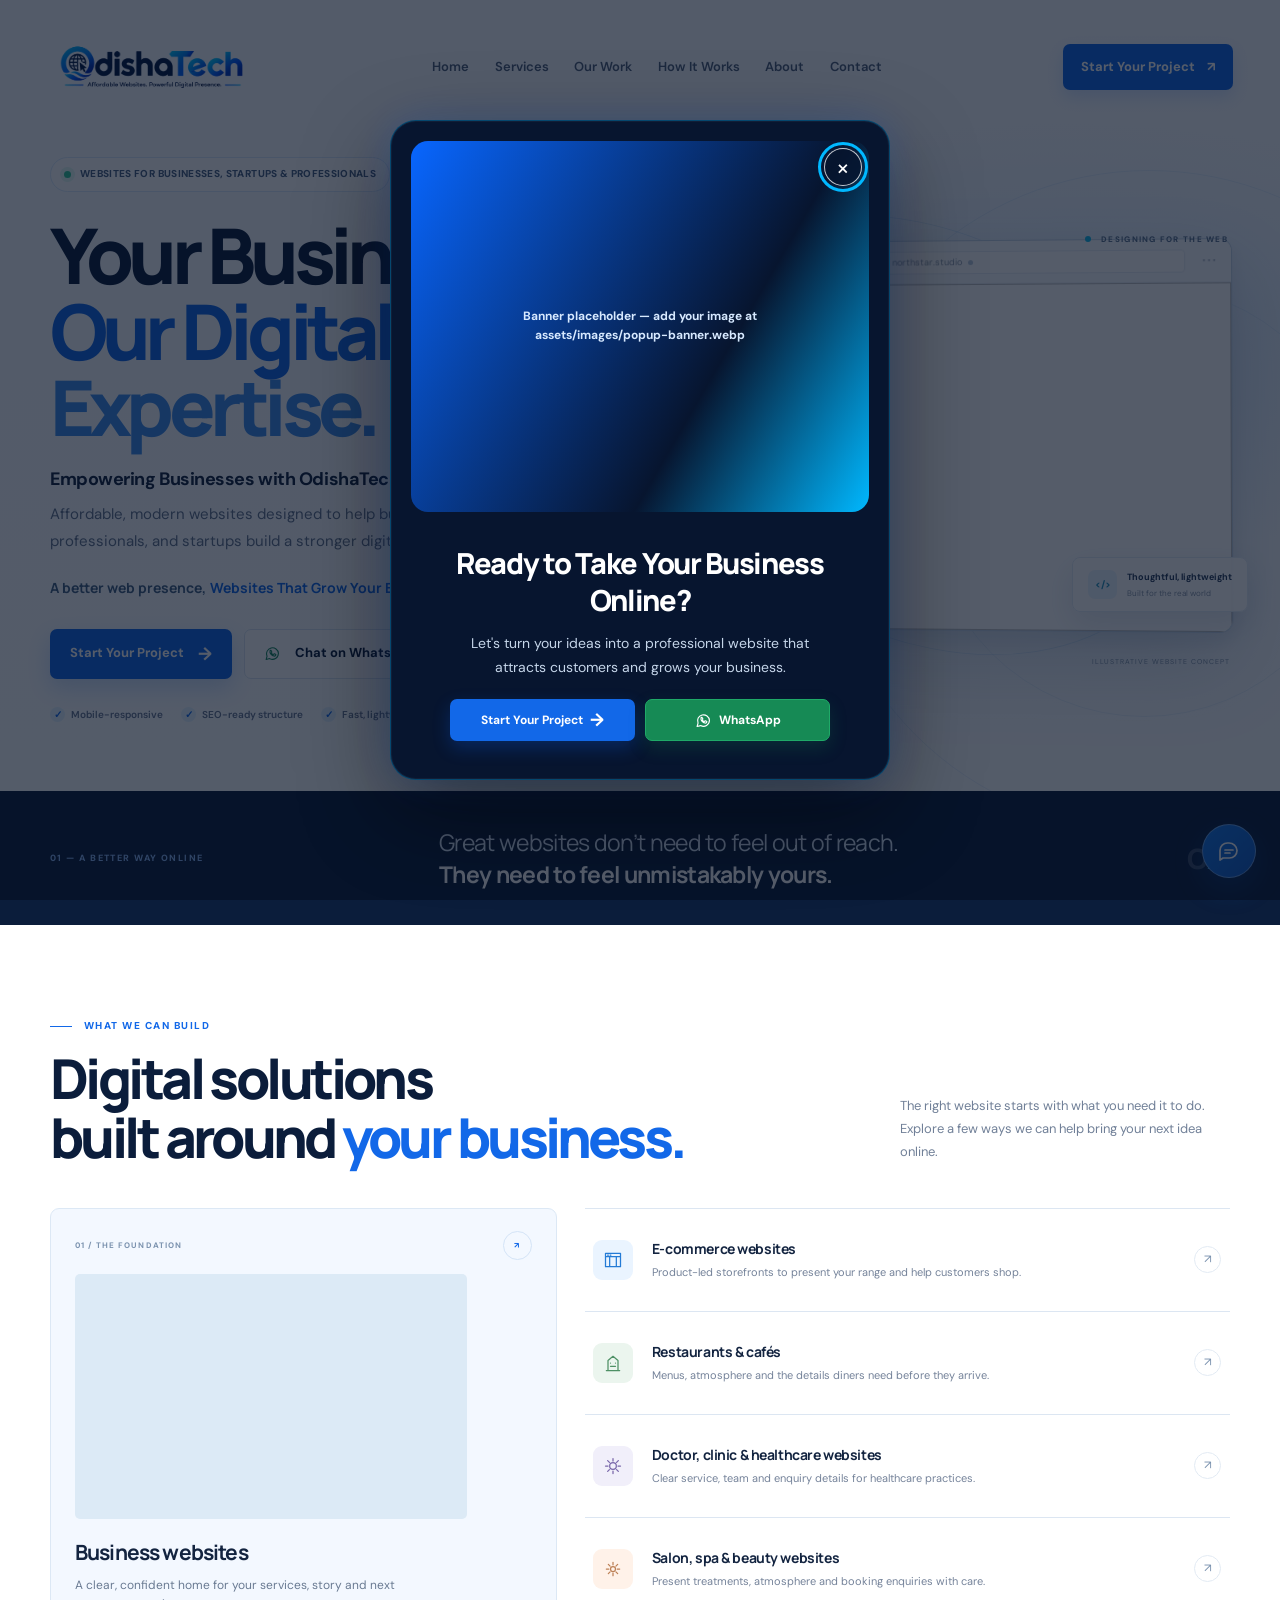
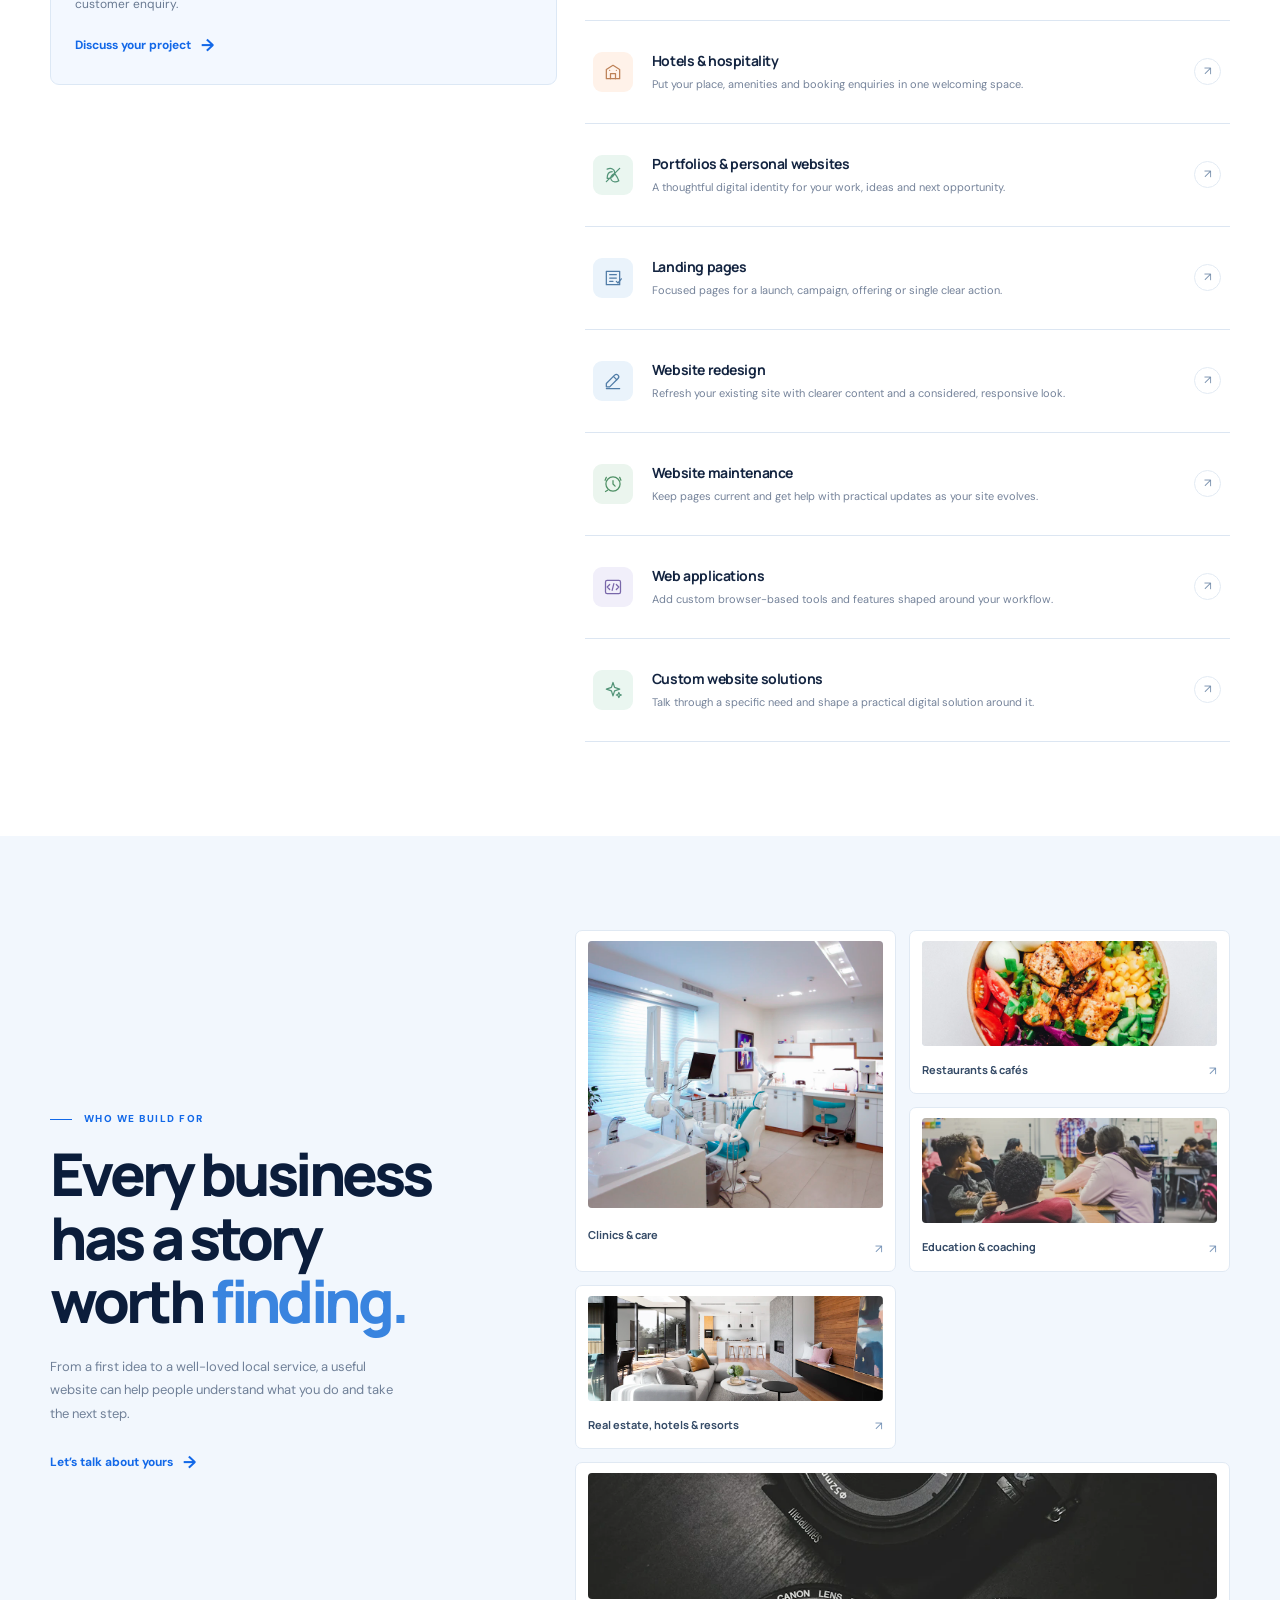
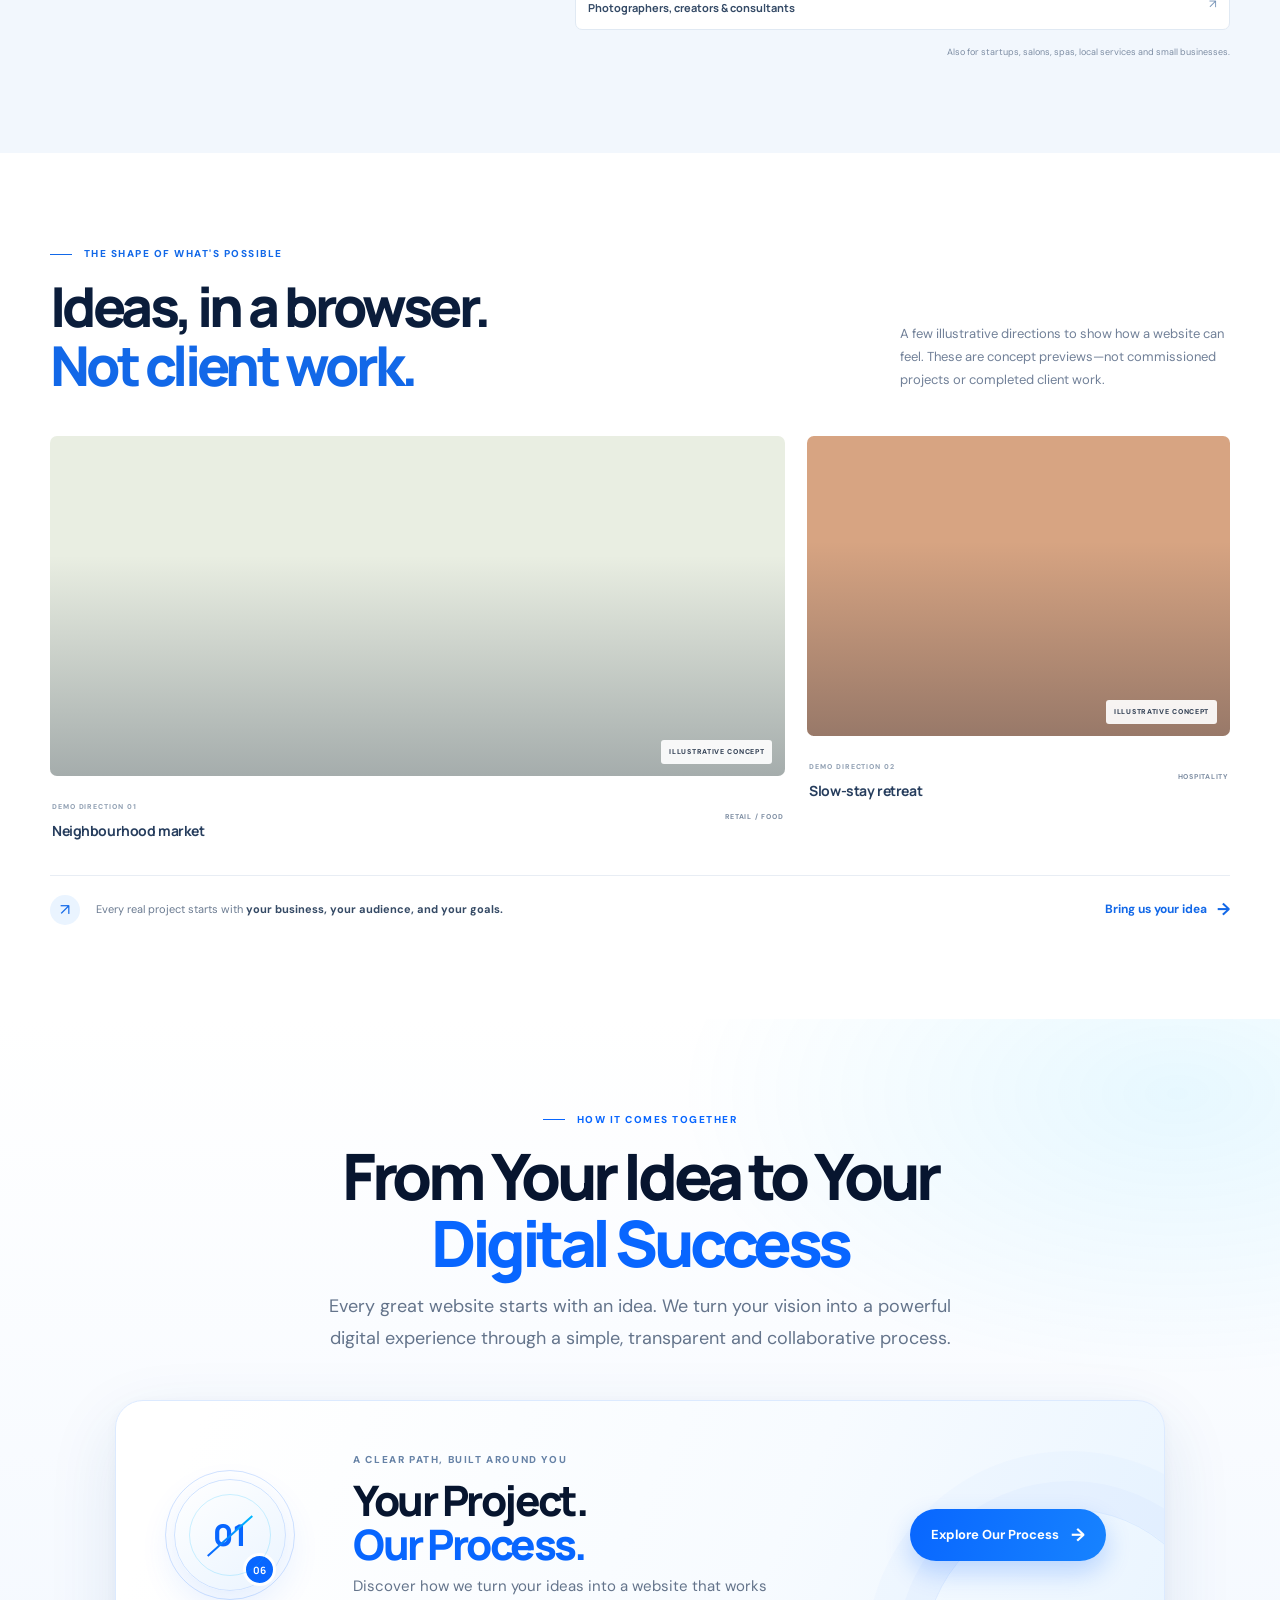
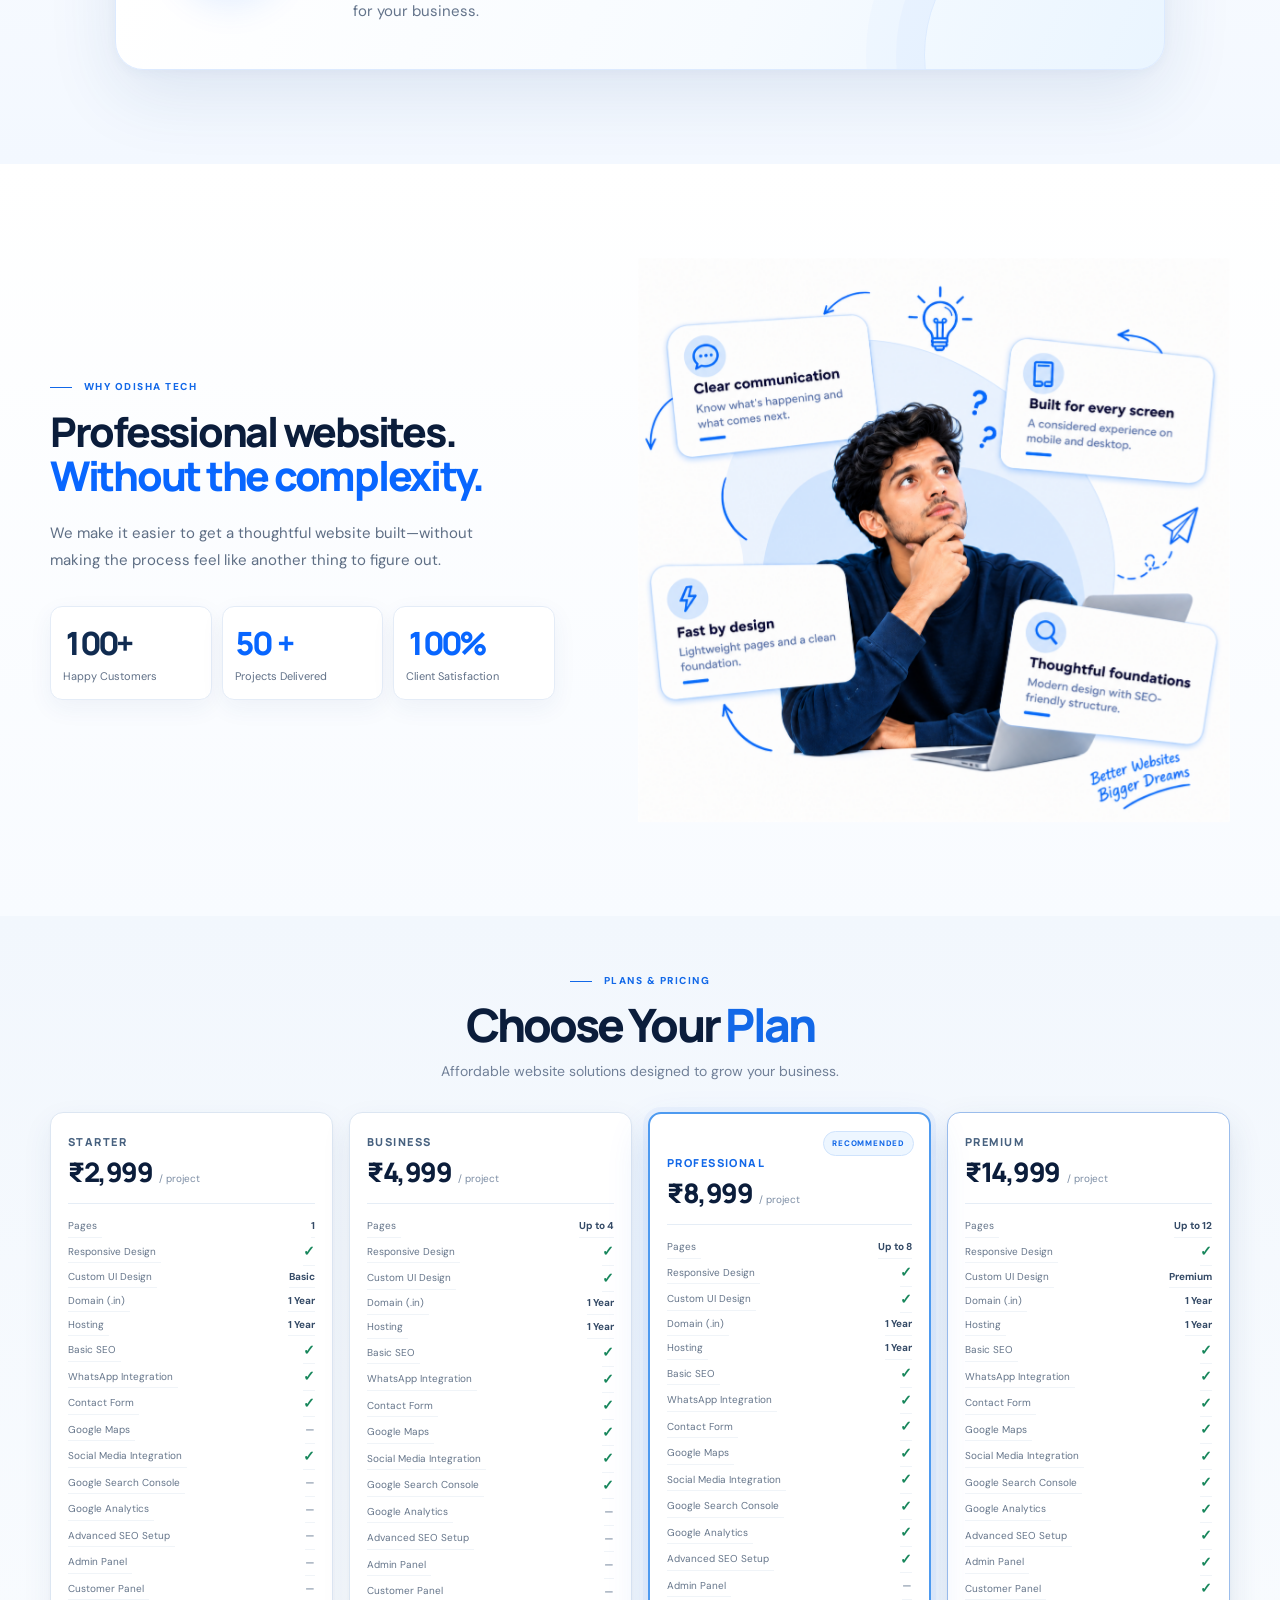
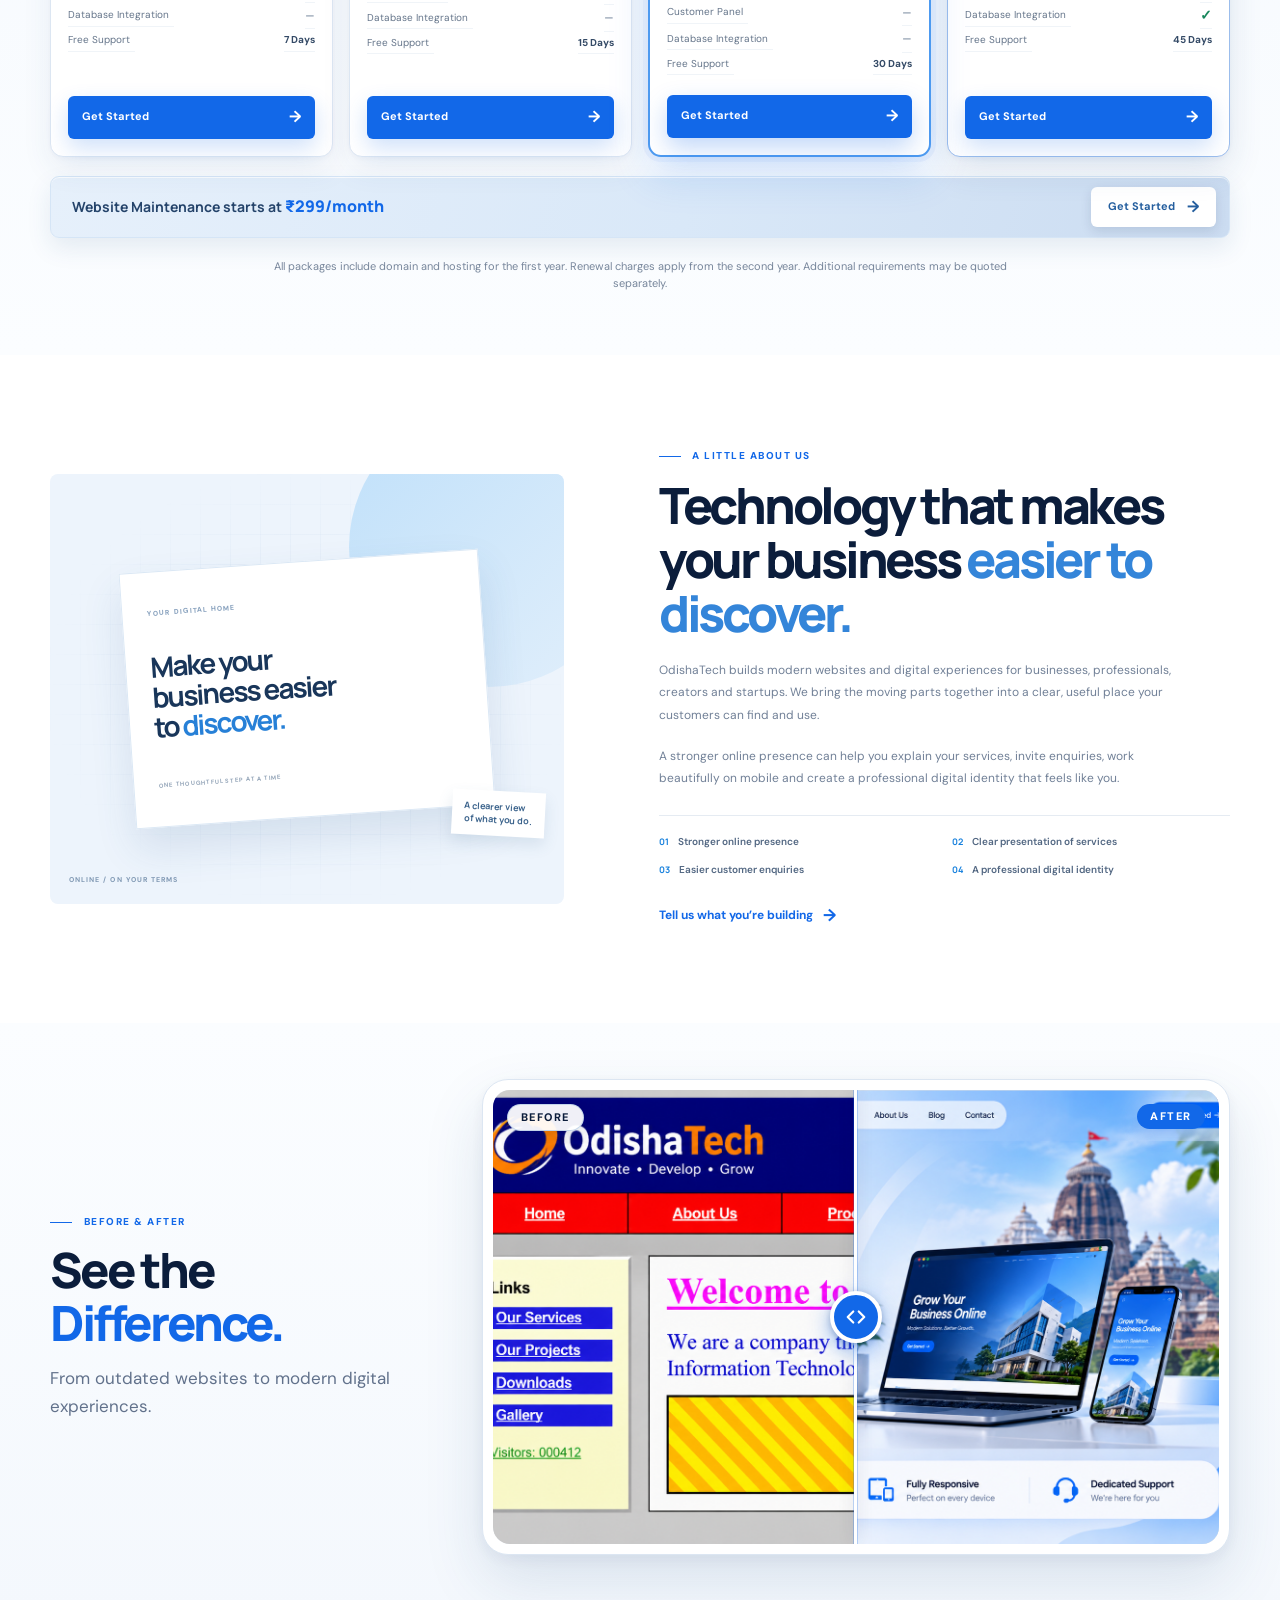
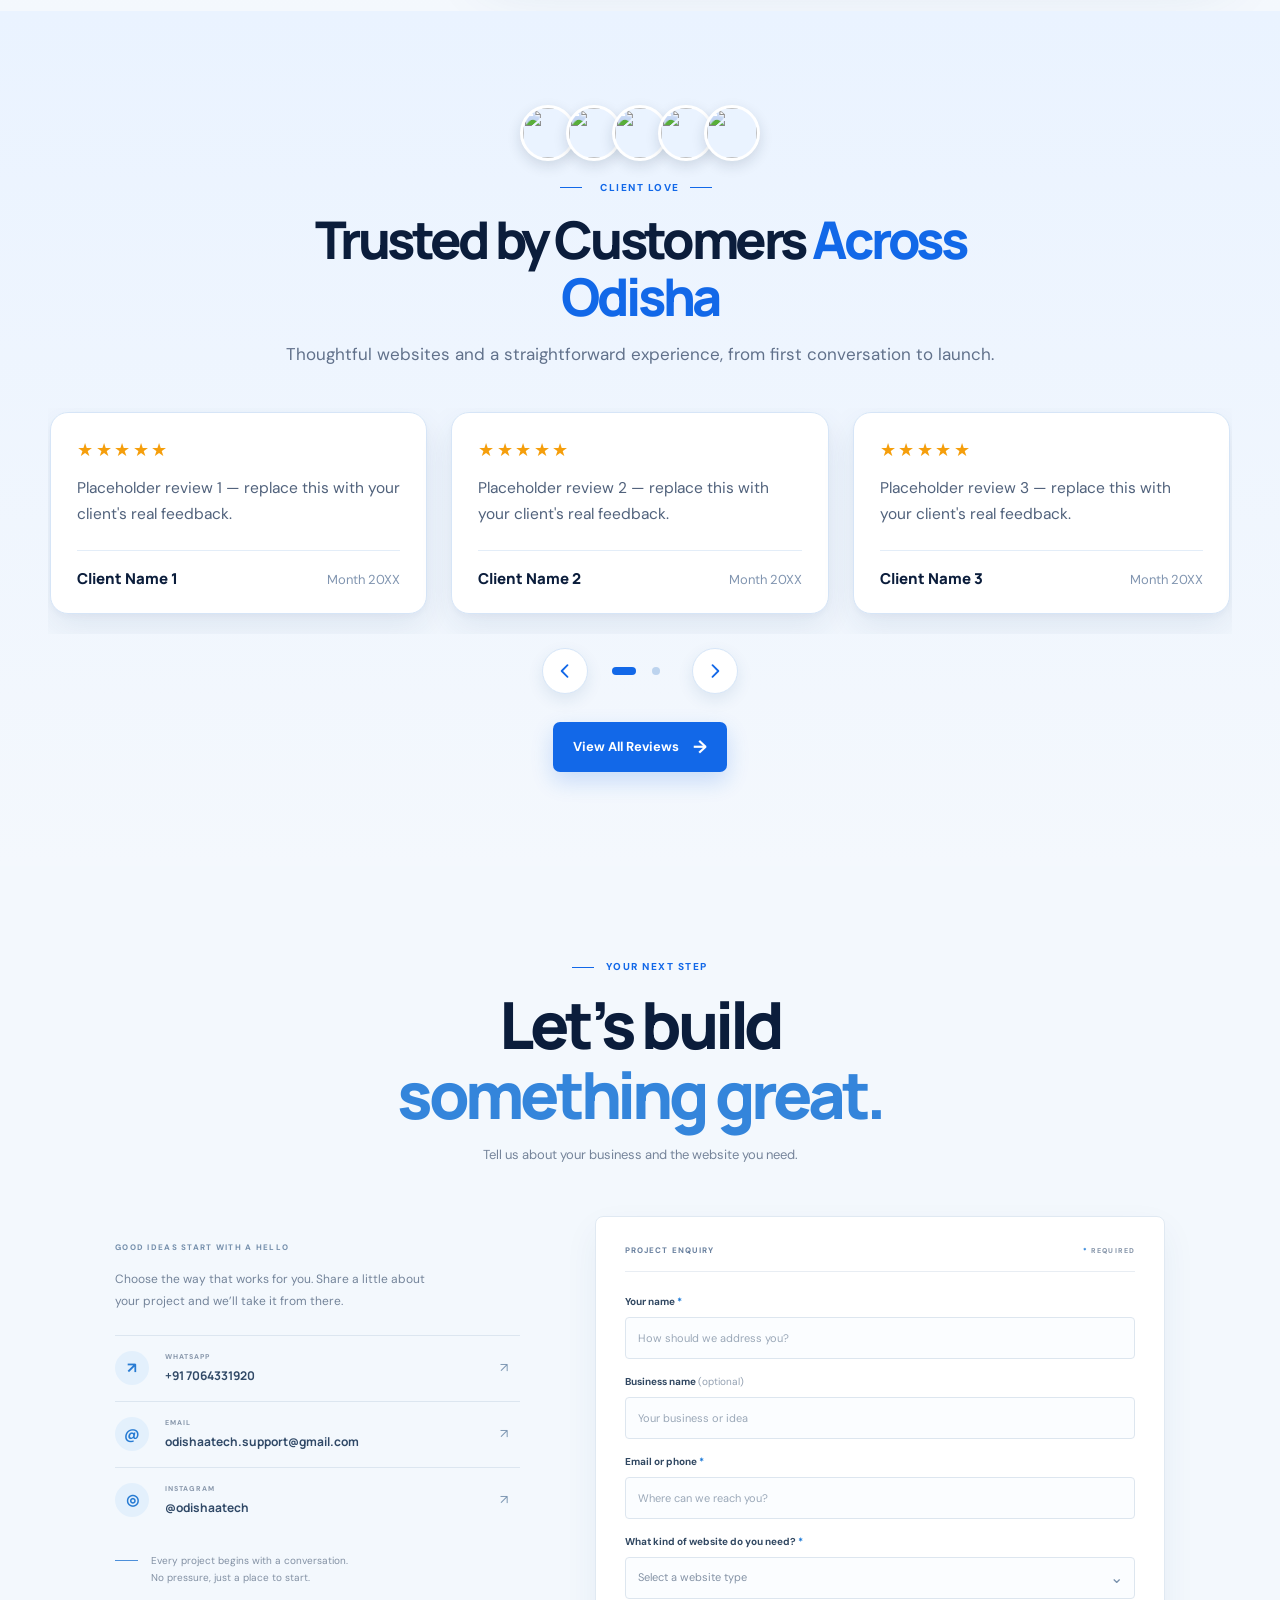
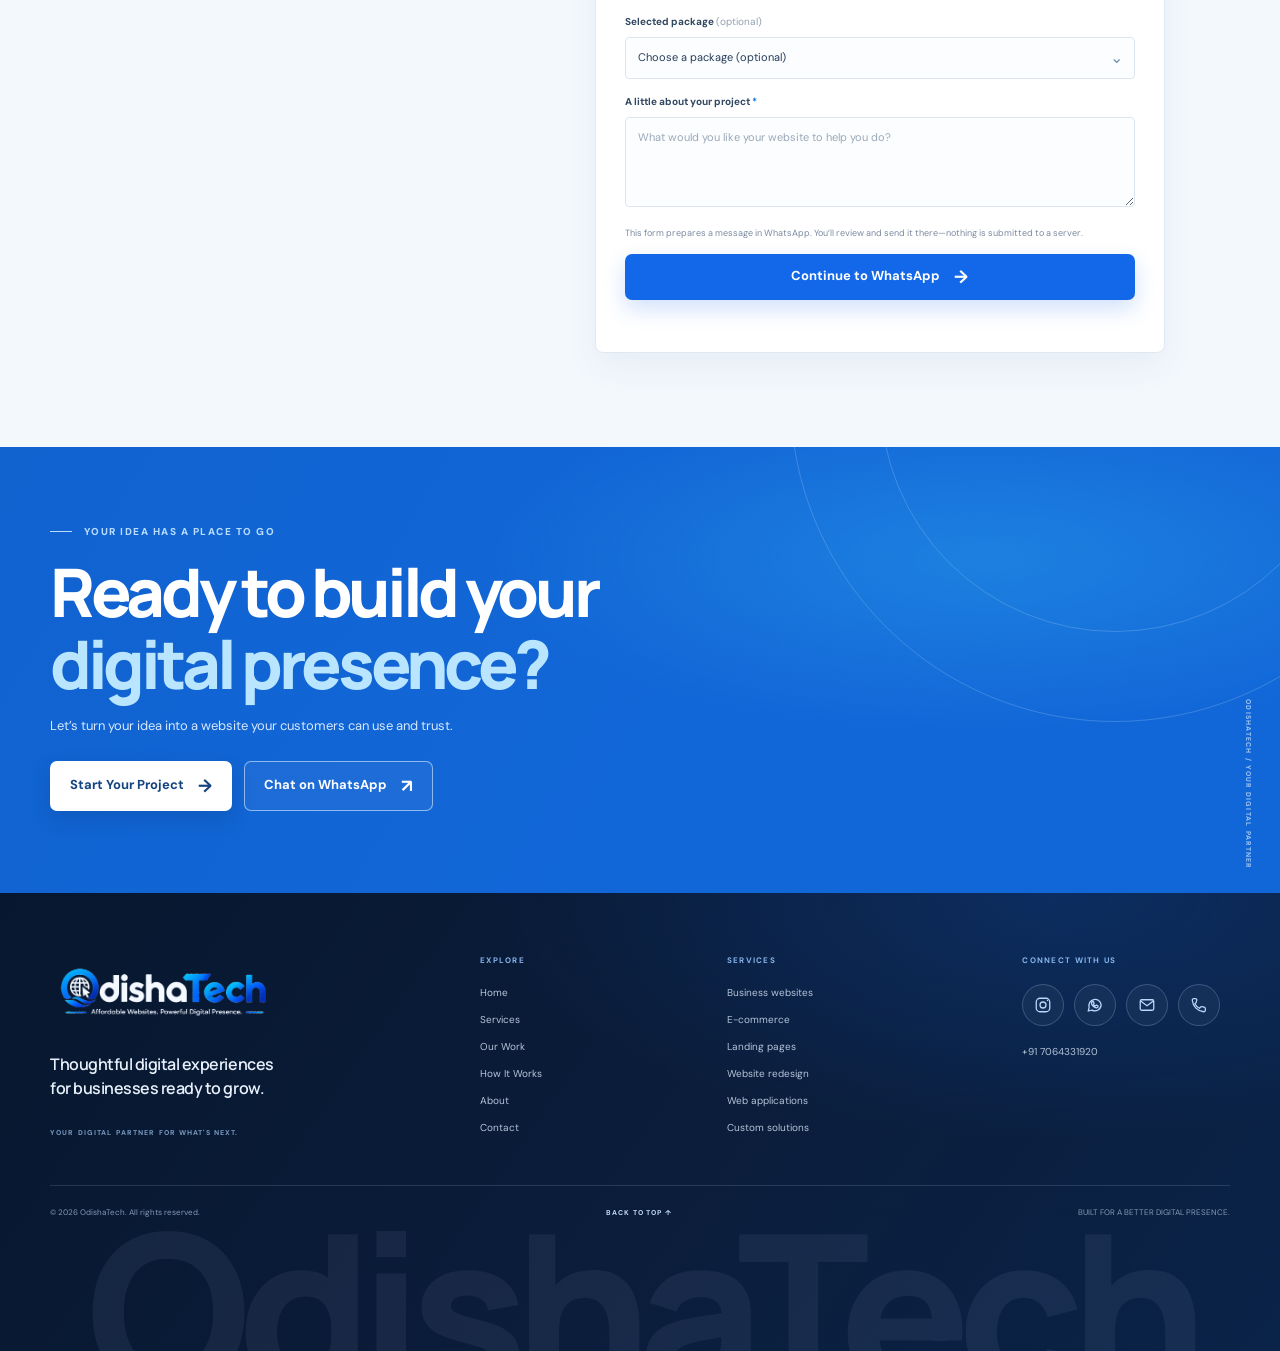
==== index.html @ da0812de "Change the file structure" ====
<!doctype html>
<html lang="en">
<head>
  <meta charset="utf-8">
  <meta name="viewport" content="width=device-width, initial-scale=1">
  <meta name="theme-color" content="#f7faff">
  <meta name="description" content="Affordable, modern websites designed to help businesses, professionals, and startups build a stronger digital presence.">
  <meta property="og:title" content="OdishaTech — Affordable Websites. Powerful Digital Presence.">
  <meta property="og:description" content="Your Business. Our Digital Expertise. Modern websites for businesses, startups and professionals.">
  <meta property="og:type" content="website">
  <title>OdishaTech — Affordable Websites. Powerful Digital Presence.</title>
  <link rel="icon" href="assets/images/odishatech-logo.png" type="image/png">
  <link rel="preconnect" href="https://fonts.googleapis.com">
  <link rel="preconnect" href="https://fonts.gstatic.com" crossorigin>
  <link href="https://fonts.googleapis.com/css2?family=DM+Sans:wght@400;500;600;700&family=Manrope:wght@400;500;600;700;800&display=swap" rel="stylesheet">
  <link rel="stylesheet" href="css/style.css">
</head>
<body>
  <a class="skip-link" href="#main">Skip to content</a>
  <header class="site-header" id="top">
    <nav class="nav-shell" aria-label="Main navigation">
      <a class="brand" href="#top" aria-label="OdishaTech home">
        <img src="assets/images/odishatech-logo-transparent.png" alt="OdishaTech — Affordable Websites. Powerful Digital Presence." width="1984" height="793">
      </a>
      <div class="desktop-links">
        <a href="#top">Home</a><a href="#services">Services</a><a href="#work">Our Work</a>
        <a href="#process">How It Works</a><a href="#about">About</a><a href="#contact">Contact</a>
      </div>
      <a class="nav-cta" href="#contact">Start Your Project <span aria-hidden="true">↗</span></a>
      <button class="menu-toggle" type="button" aria-label="Open navigation menu" aria-expanded="false" aria-controls="mobile-menu">
        <span></span><span></span><span></span>
      </button>
    </nav>
    <div class="mobile-menu" id="mobile-menu" aria-hidden="true">
      <div class="mobile-menu-inner">
        <a href="#top">Home <span>01</span></a><a href="#services">Services <span>02</span></a>
        <a href="#work">Our Work <span>03</span></a><a href="#process">How It Works <span>04</span></a>
        <a href="#about">About <span>05</span></a><a href="#contact">Contact <span>06</span></a>
        <a class="mobile-menu-cta" href="#contact">Start Your Project <span aria-hidden="true">↗</span></a>
      </div>
    </div>
  </header>
  <main id="main">
    <section class="hero section-pad" aria-labelledby="hero-title">
      <div class="hero-grid container">
        <div class="hero-copy">
          <p class="eyebrow hero-eyebrow"><span class="status-dot"></span> Websites for Businesses, Startups &amp; Professionals</p>
          <h1 id="hero-title">Your Business.<br><span>Our Digital</span><br><span class="expertise">Expertise.</span></h1>
          <p class="hero-subtitle">Empowering Businesses with OdishaTech</p>
          <p class="hero-description">Affordable, modern websites designed to help businesses, professionals, and startups build a stronger digital presence.</p>
          <div class="typing-row"><span class="typing-label">A better web presence,</span> <span id="typed-text" aria-label="Websites That Grow Your Business">Websites That Grow Your Business</span><span class="typing-cursor" aria-hidden="true"></span></div>
          <div class="hero-actions">
            <a class="button button-primary" href="#contact">Start Your Project <span aria-hidden="true">→</span></a>
            <a class="button button-light" href="https://wa.me/917064331920" target="_blank" rel="noopener noreferrer">
              <svg viewBox="0 0 24 24" aria-hidden="true"><path d="M20.4 11.8a8.4 8.4 0 0 1-12.4 7.4L3 20.5l1.3-4.8a8.4 8.4 0 1 1 16.1-3.9Z"/><path d="M8.5 8.1c.2-.5.5-.5.8-.5h.5c.2 0 .4.1.5.4l.7 1.7c.1.2 0 .4-.1.6l-.5.6c-.2.2-.2.4 0 .6.3.5 1.2 1.5 2.2 2 .4.2.5.2.7-.1l.7-.8c.2-.2.4-.3.7-.2l1.6.8c.3.1.4.3.4.5 0 .3-.2 1.1-.7 1.5-.5.4-1.1.6-1.8.4-1-.2-2.2-.8-3.4-1.8-1-.9-1.8-2-2.2-2.9-.4-1-.1-1.9.2-2.8Z"/></svg>
              Chat on WhatsApp
            </a>
          </div>
          <div class="hero-proof" aria-label="Service benefits">
            <span><i class="check-mark" aria-hidden="true">✓</i> Mobile-responsive</span>
            <span><i class="check-mark" aria-hidden="true">✓</i> SEO-ready structure</span>
            <span><i class="check-mark" aria-hidden="true">✓</i> Fast, lightweight</span>
          </div>
        </div>
        <div class="hero-art" aria-label="Illustrative preview of a local business website">
          <div class="art-orbit orbit-one"></div><div class="art-orbit orbit-two"></div>
          <div class="art-label label-top"><span class="label-pip"></span> DESIGNING FOR THE WEB</div>
          <div class="browser-window">
            <div class="browser-bar"><div class="browser-dots"><b></b><b></b><b></b></div><div class="address-bar"><span>northstar.studio</span><i></i></div><span class="browser-menu">···</span></div>
            <div class="demo-site">
              <img class="demo-site-image" src="https://i.pinimg.com/736x/e9/d3/9d/e9d39ddf6ba2a345f4e3898d57ff54ab.jpg" alt="" loading="eager" decoding="async">
            </div>
          </div>
          <div class="floating-note note-mobile"><span class="note-icon">↗</span><span><b>Made for every screen</b><small>Responsive by design</small></span></div>
          <div class="floating-note note-code"><span class="code-symbol">&lt;/&gt;</span><span><b>Thoughtful, lightweight</b><small>Built for the real world</small></span></div>
          <div class="art-caption"><span>01 / A DIGITAL FIRST IMPRESSION</span><span>ILLUSTRATIVE WEBSITE CONCEPT</span></div>
        </div>
      </div>
      <a class="scroll-cue" href="#services"><span class="scroll-line"></span> SCROLL TO EXPLORE</a>
    </section>

    <section class="intro-strip">
      <div class="container intro-inner"><span class="intro-index">01 — A BETTER WAY ONLINE</span><p>Great websites don’t need to feel out of reach.<br><strong>They need to feel unmistakably yours.</strong></p><span class="intro-mark" aria-hidden="true">O<span>/</span>T</span></div>
    </section>

    <section class="services section-pad" id="services">
      <div class="container">
        <div class="section-heading split-heading reveal">
          <div><p class="eyebrow"><span class="eyebrow-line"></span> WHAT WE CAN BUILD</p><h2>Digital solutions<br>built around <em>your business.</em></h2></div>
          <p class="heading-note">The right website starts with what you need it to do. Explore a few ways we can help bring your next idea online.</p>
        </div>
        <div class="service-layout">
          <article class="service-feature reveal">
            <div class="feature-top"><span class="feature-number">01 / THE FOUNDATION</span><span class="feature-arrow" aria-hidden="true">↗</span></div>
            <div class="service-illustration"><img class="content-photo" src="https://i.pinimg.com/736x/e9/d3/9d/e9d39ddf6ba2a345f4e3898d57ff54ab.jpg" alt="Sunlit modern workspace with desks, chairs and greenery" loading="lazy" decoding="async"></div>
            <h3>Business websites</h3><p>A clear, confident home for your services, story and next customer enquiry.</p>
            <a class="text-link" href="#contact">Discuss your project <span>→</span></a>
          </article>
          <div class="service-list" aria-label="Website services">
            <article class="service-row reveal"><span class="service-icon"><svg viewBox="0 0 24 24" aria-hidden="true"><path d="M3 4h18v16H3zM3 8h18M8 8v12m8-12v12"/><path d="m5.5 6 1 0m2 0 1 0"/></svg></span><div><h3>E-commerce websites</h3><p>Product-led storefronts to present your range and help customers shop.</p></div><a href="#contact" aria-label="Discuss an e-commerce website">↗</a></article>
            <article class="service-row reveal"><span class="service-icon icon-soft"><svg viewBox="0 0 24 24" aria-hidden="true"><path d="M4 21h16M6 21V9l6-5 6 5v12M9 12h.01M15 12h.01M9 16h6"/></svg></span><div><h3>Restaurants &amp; cafés</h3><p>Menus, atmosphere and the details diners need before they arrive.</p></div><a href="#contact" aria-label="Discuss a restaurant or café website">↗</a></article>
            <article class="service-row reveal"><span class="service-icon icon-lilac"><svg viewBox="0 0 24 24" aria-hidden="true"><path d="M12 3v3m0 12v3M3 12h3m12 0h3M5.6 5.6l2.1 2.1m8.6 8.6 2.1 2.1m0-12.8-2.1 2.1m-8.6 8.6-2.1 2.1"/><circle cx="12" cy="12" r="4"/></svg></span><div><h3>Doctor, clinic &amp; healthcare websites</h3><p>Clear service, team and enquiry details for healthcare practices.</p></div><a href="#contact" aria-label="Discuss a doctor, clinic or healthcare website">↗</a></article>
            <article class="service-row reveal"><span class="service-icon icon-peach"><svg viewBox="0 0 24 24" aria-hidden="true"><path d="M12 4v3m0 10v3M4 12h3m10 0h3M6.4 6.4l2.1 2.1m7 7 2.1 2.1m0-11.2-2.1 2.1m-7 7-2.1 2.1"/><circle cx="12" cy="12" r="3"/></svg></span><div><h3>Salon, spa &amp; beauty websites</h3><p>Present treatments, atmosphere and booking enquiries with care.</p></div><a href="#contact" aria-label="Discuss a salon, spa or beauty website">↗</a></article>
            <article class="service-row reveal"><span class="service-icon icon-peach"><svg viewBox="0 0 24 24" aria-hidden="true"><path d="M4 20V9l8-5 8 5v11H4Z"/><path d="M9 20v-6h6v6M8 10h.01M16 10h.01"/></svg></span><div><h3>Hotels &amp; hospitality</h3><p>Put your place, amenities and booking enquiries in one welcoming space.</p></div><a href="#contact" aria-label="Discuss a hospitality website">↗</a></article>
            <article class="service-row reveal"><span class="service-icon icon-mint"><svg viewBox="0 0 24 24" aria-hidden="true"><path d="M4 20 20 4M5 5c5-2 9 0 9 4s-4 7-9 7c0-5 2-8 6-8m8 11c-3 2-7 2-9-1s0-6 4-8c3 4 4 6 5 9Z"/></svg></span><div><h3>Portfolios &amp; personal websites</h3><p>A thoughtful digital identity for your work, ideas and next opportunity.</p></div><a href="#contact" aria-label="Discuss a portfolio website">↗</a></article>
            <article class="service-row reveal"><span class="service-icon icon-sky"><svg viewBox="0 0 24 24" aria-hidden="true"><path d="M4 4h16v16H4zM8 8h8m-8 4h8m-8 4h4"/><path d="m16 16 2 2 4-5"/></svg></span><div><h3>Landing pages</h3><p>Focused pages for a launch, campaign, offering or single clear action.</p></div><a href="#contact" aria-label="Discuss a landing page">↗</a></article>
            <article class="service-row reveal"><span class="service-icon icon-sky"><svg viewBox="0 0 24 24" aria-hidden="true"><path d="M4 19h4l10-10a2.8 2.8 0 0 0-4-4L4 15v4Z"/><path d="m12.5 6.5 4 4M4 21h16"/></svg></span><div><h3>Website redesign</h3><p>Refresh your existing site with clearer content and a considered, responsive look.</p></div><a href="#contact" aria-label="Discuss a website redesign">↗</a></article>
            <article class="service-row reveal"><span class="service-icon icon-soft"><svg viewBox="0 0 24 24" aria-hidden="true"><path d="M12 8v4l2.5 2.5"/><circle cx="12" cy="12" r="8.5"/><path d="M4 4 2.5 7.5M20 4l1.5 3.5M5.5 19.5 3 21"/></svg></span><div><h3>Website maintenance</h3><p>Keep pages current and get help with practical updates as your site evolves.</p></div><a href="#contact" aria-label="Discuss website maintenance">↗</a></article>
            <article class="service-row reveal"><span class="service-icon icon-lilac"><svg viewBox="0 0 24 24" aria-hidden="true"><rect x="3" y="4" width="18" height="16" rx="2"/><path d="m8 9-3 3 3 3m8-6 3 3-3 3m-3-7-2 8"/></svg></span><div><h3>Web applications</h3><p>Add custom browser-based tools and features shaped around your workflow.</p></div><a href="#contact" aria-label="Discuss a web application">↗</a></article>
            <article class="service-row reveal"><span class="service-icon icon-mint"><svg viewBox="0 0 24 24" aria-hidden="true"><path d="m12 3 1.9 5.8L20 11l-6.1 2.1L12 19l-1.9-5.9L4 11l6.1-2.2L12 3Z"/><path d="m19 15 .9 2.1L22 18l-2.1.9L19 21l-.9-2.1L16 18l2.1-.9L19 15Z"/></svg></span><div><h3>Custom website solutions</h3><p>Talk through a specific need and shape a practical digital solution around it.</p></div><a href="#contact" aria-label="Discuss a custom website solution">↗</a></article>
          </div>
        </div>
      </div>
    </section>

    <section class="industries section-pad" id="industries">
      <div class="container industries-grid">
        <div class="industries-copy reveal"><p class="eyebrow"><span class="eyebrow-line"></span> WHO WE BUILD FOR</p><h2>Every business<br>has a story<br>worth <em>finding.</em></h2><p>From a first idea to a well-loved local service, a useful website can help people understand what you do and take the next step.</p><a class="text-link" href="#contact">Let’s talk about yours <span>→</span></a></div>
        <div class="industry-board reveal">
          <div class="industry-card industry-main"><div class="industry-art"><img class="content-photo" src="assets/images/clinic-interior.webp" alt="Bright, modern clinic reception and consultation space" loading="lazy" decoding="async"></div><span class="industry-name">Clinics &amp; care</span><span class="industry-arrow">↗</span></div>
          <div class="industry-card"><div class="industry-art"><img class="content-photo" src="assets/images/restaurant-food.webp" alt="Fresh, colorful meal prepared with vegetables and greens" loading="lazy" decoding="async"></div><span class="industry-name">Restaurants &amp; cafés</span><span class="industry-arrow">↗</span></div>
          <div class="industry-card"><div class="industry-art"><img class="content-photo" src="assets/images/education-learning.webp" alt="Students learning together in a bright classroom" loading="lazy" decoding="async"></div><span class="industry-name">Education &amp; coaching</span><span class="industry-arrow">↗</span></div>
          <div class="industry-card"><div class="industry-art"><img class="content-photo" src="assets/images/modern-home.webp" alt="Warm, contemporary home interior with natural light" loading="lazy" decoding="async"></div><span class="industry-name">Real estate, hotels &amp; resorts</span><span class="industry-arrow">↗</span></div>
          <div class="industry-card industry-wide"><div class="industry-art"><img class="content-photo" src="assets/images/creative-camera.webp" alt="Camera ready for a photographer's next project" loading="lazy" decoding="async"></div><span class="industry-name">Photographers, creators &amp; consultants</span><span class="industry-arrow">↗</span></div>
          <p class="industry-footnote">Also for startups, salons, spas, local services and small businesses.</p>
        </div>
      </div>
    </section>

    <section class="work section-pad" id="work">
      <div class="container">
        <div class="section-heading split-heading reveal">
          <div><p class="eyebrow"><span class="eyebrow-line"></span> THE SHAPE OF WHAT'S POSSIBLE</p><h2>Ideas, in a browser.<br><em>Not client work.</em></h2></div>
          <p class="heading-note">A few illustrative directions to show how a website can feel. These are concept previews—not commissioned projects or completed client work.</p>
        </div>
        <div class="concept-grid">
          <article class="concept-card concept-large reveal">
            <div class="concept-visual concept-nourish">
              <img class="content-photo" src="https://i.pinimg.com/736x/62/84/bc/6284bc6a480e7857895b76dba5b7d6fb.jpg" alt="Fresh market ingredients arranged in a colorful, nourishing meal" loading="lazy" decoding="async">
              <span class="concept-tag">ILLUSTRATIVE CONCEPT</span>
            </div>
            <div class="concept-meta"><div><span>DEMO DIRECTION 01</span><h3>Neighbourhood market</h3></div><span class="concept-category">RETAIL / FOOD</span></div>
          </article>
          <article class="concept-card reveal">
            <div class="concept-visual concept-stay">
              <img class="content-photo" src="https://i.pinimg.com/736x/cd/c4/43/cdc443275261ccfd71b23e59224f3064.jpg" alt="Inviting boutique hotel pool framed by tropical greenery" loading="lazy" decoding="async">
              <span class="concept-tag">ILLUSTRATIVE CONCEPT</span>
            </div>
            <div class="concept-meta"><div><span>DEMO DIRECTION 02</span><h3>Slow-stay retreat</h3></div><span class="concept-category">HOSPITALITY</span></div>
          </article>
        </div>
        <div class="work-foot reveal"><span class="work-foot-mark">↗</span><p>Every real project starts with <strong>your business, your audience, and your goals.</strong></p><a class="text-link" href="#contact">Bring us your idea <span>→</span></a></div>
      </div>
    </section>

    <section class="process section-pad" id="process" aria-labelledby="process-title">
      <div class="container">
        <div class="journey-heading reveal">
          <p class="eyebrow journey-eyebrow"><span class="eyebrow-line"></span> HOW IT COMES TOGETHER</p>
          <h2 id="process-title" class="journey-title">From Your Idea to Your<br><em>Digital Success</em></h2>
          <p>Every great website starts with an idea. We turn your vision into a powerful digital experience through a simple, transparent and collaborative process.</p>
        </div>

        <div class="journey-gate">
          <span class="journey-gate-mark" aria-hidden="true"><span>01</span><i></i><b>06</b></span>
          <div class="journey-gate-copy">
            <span class="journey-kicker">A CLEAR PATH, BUILT AROUND YOU</span>
            <h3>Your Project.<br><em>Our Process.</em></h3>
            <p>Discover how we turn your ideas into a website that works for your business.</p>
          </div>
          <button class="button button-primary journey-reveal-button" type="button" data-process-reveal aria-expanded="false" aria-controls="process-experience">Explore Our Process <span aria-hidden="true">→</span></button>
        </div>

        <div class="journey-experience" id="process-experience">
          <div class="journey-toolbar">
            <p><span class="journey-toolbar-label">YOUR PROJECT JOURNEY</span><span class="journey-current" data-process-current>01</span><span class="journey-total">/ 06</span></p>
            <button class="journey-replay" type="button" data-process-replay><span aria-hidden="true">↻</span> Replay Journey</button>
          </div>

          <div class="journey-rail" data-process-rail>
            <div class="journey-progress" data-process-progress aria-hidden="true"></div>
            <ol class="journey-stations" aria-label="Six stages of your website project">
              <li>
                <button class="journey-stop is-active" type="button" data-process-stage="0" aria-controls="process-detail-0" aria-pressed="true" aria-current="step">
                  <span class="journey-number">01</span>
                  <img src="assets/images/process/discover.webp" alt="" loading="lazy" decoding="async">
                  <span class="journey-stop-copy"><span class="journey-milestone">DISCOVERY</span><span class="journey-stop-title">Discover</span><span class="journey-stop-summary">Understand your business, goals, target audience and requirements.</span></span>
                </button>
              </li>
              <li>
                <button class="journey-stop" type="button" data-process-stage="1" aria-controls="process-detail-1" aria-pressed="false">
                  <span class="journey-number">02</span>
                  <img src="assets/images/process/strategy.webp" alt="" loading="lazy" decoding="async">
                  <span class="journey-stop-copy"><span class="journey-milestone">STRATEGY</span><span class="journey-stop-title">Plan &amp; Strategize</span><span class="journey-stop-summary">Define the website structure, features, content direction and project roadmap.</span></span>
                </button>
              </li>
              <li>
                <button class="journey-stop" type="button" data-process-stage="2" aria-controls="process-detail-2" aria-pressed="false">
                  <span class="journey-number">03</span>
                  <img src="assets/images/process/design.webp" alt="" loading="lazy" decoding="async">
                  <span class="journey-stop-copy"><span class="journey-milestone">DESIGN</span><span class="journey-stop-title">Design</span><span class="journey-stop-summary">Create an attractive, modern and user-friendly interface that represents your brand.</span></span>
                </button>
              </li>
              <li>
                <button class="journey-stop" type="button" data-process-stage="3" aria-controls="process-detail-3" aria-pressed="false">
                  <span class="journey-number">04</span>
                  <img src="assets/images/process/development.webp" alt="" loading="lazy" decoding="async">
                  <span class="journey-stop-copy"><span class="journey-milestone">DEVELOPMENT</span><span class="journey-stop-title">Develop</span><span class="journey-stop-summary">Build a responsive, fast and functional website using modern technologies.</span></span>
                </button>
              </li>
              <li>
                <button class="journey-stop" type="button" data-process-stage="4" aria-controls="process-detail-4" aria-pressed="false">
                  <span class="journey-number">05</span>
                  <img src="assets/images/process/testing.webp" alt="" loading="lazy" decoding="async">
                  <span class="journey-stop-copy"><span class="journey-milestone">QUALITY CHECK</span><span class="journey-stop-title">Test &amp; Optimize</span><span class="journey-stop-summary">Check mobile responsiveness, performance, functionality, SEO foundations and user experience.</span></span>
                </button>
              </li>
              <li>
                <button class="journey-stop" type="button" data-process-stage="5" aria-controls="process-detail-5" aria-pressed="false">
                  <span class="journey-number">06</span>
                  <img src="assets/images/process/launch.webp" alt="" loading="lazy" decoding="async">
                  <span class="journey-stop-copy"><span class="journey-milestone">LAUNCH</span><span class="journey-stop-title">Launch &amp; Support</span><span class="journey-stop-summary">Publish your website and provide guidance and support after launch.</span></span>
                </button>
              </li>
            </ol>
          </div>

          <div class="journey-details" aria-live="polite">
            <article class="journey-detail is-active" id="process-detail-0" data-process-detail="0" aria-labelledby="process-detail-title-0">
              <div class="journey-detail-image"><img src="assets/images/process/discover.webp" alt="A small team gathered around laptops for a project discussion" loading="lazy" decoding="async"><span class="journey-image-tag">01 / DISCOVERY</span></div>
              <div class="journey-detail-copy"><span class="journey-detail-index">THE FIRST CONVERSATION</span><h3 id="process-detail-title-0">Start with <em>your why.</em></h3><p>Understand your business, goals, target audience and requirements.</p><span class="journey-detail-note"><i aria-hidden="true">01</i> A shared understanding of what success looks like.</span></div>
            </article>
            <article class="journey-detail" id="process-detail-1" data-process-detail="1" aria-labelledby="process-detail-title-1">
              <div class="journey-detail-image"><img src="assets/images/process/strategy.webp" alt="Planning notes and a laptop laid out during a project strategy session" loading="lazy" decoding="async"><span class="journey-image-tag">02 / STRATEGY</span></div>
              <div class="journey-detail-copy"><span class="journey-detail-index">A PLAN WITH PURPOSE</span><h3 id="process-detail-title-1">Make a plan<br>that <em>fits.</em></h3><p>Define the website structure, features, content direction and project roadmap.</p><span class="journey-detail-note"><i aria-hidden="true">02</i> A clear direction before the design begins.</span></div>
            </article>
            <article class="journey-detail" id="process-detail-2" data-process-detail="2" aria-labelledby="process-detail-title-2">
              <div class="journey-detail-image"><img src="assets/images/process/design.webp" alt="A designer using a digital tablet to shape a visual interface" loading="lazy" decoding="async"><span class="journey-image-tag">03 / DESIGN</span></div>
              <div class="journey-detail-copy"><span class="journey-detail-index">YOUR BRAND, MADE VISIBLE</span><h3 id="process-detail-title-2">Give your idea<br>a <em>look &amp; feel.</em></h3><p>Create an attractive, modern and user-friendly interface that represents your brand.</p><span class="journey-detail-note"><i aria-hidden="true">03</i> Thoughtful design shaped around your customers.</span></div>
            </article>
            <article class="journey-detail" id="process-detail-3" data-process-detail="3" aria-labelledby="process-detail-title-3">
              <div class="journey-detail-image"><img src="assets/images/process/development.webp" alt="Website code open on a developer's computer" loading="lazy" decoding="async"><span class="journey-image-tag">04 / DEVELOPMENT</span></div>
              <div class="journey-detail-copy"><span class="journey-detail-index">BUILT FOR THE REAL WORLD</span><h3 id="process-detail-title-3">Bring it<br><em>to life.</em></h3><p>Build a responsive, fast and functional website using modern technologies.</p><span class="journey-detail-note"><i aria-hidden="true">04</i> A dependable experience on every screen.</span></div>
            </article>
            <article class="journey-detail" id="process-detail-4" data-process-detail="4" aria-labelledby="process-detail-title-4">
              <div class="journey-detail-image"><img src="assets/images/process/testing.webp" alt="A mobile app preview beside a desktop screen during device testing" loading="lazy" decoding="async"><span class="journey-image-tag">05 / QUALITY CHECK</span></div>
              <div class="journey-detail-copy"><span class="journey-detail-index">THE IMPORTANT DETAILS</span><h3 id="process-detail-title-4">Make every<br>detail <em>work.</em></h3><p>Check mobile responsiveness, performance, functionality, SEO foundations and user experience.</p><span class="journey-detail-note"><i aria-hidden="true">05</i> Review, refine and get ready to go live.</span></div>
            </article>
            <article class="journey-detail" id="process-detail-5" data-process-detail="5" aria-labelledby="process-detail-title-5">
              <div class="journey-detail-image"><img src="assets/images/process/launch.webp" alt="A finished digital product website displayed across desktop, tablet and phone screens" loading="lazy" decoding="async"><span class="journey-image-tag">06 / LAUNCH</span></div>
              <div class="journey-detail-copy"><span class="journey-detail-index">READY FOR WHAT'S NEXT</span><h3 id="process-detail-title-5">Open your doors<br><em>to the web.</em></h3><p>Publish your website and provide guidance and support after launch.</p><span class="journey-detail-note"><i aria-hidden="true">06</i> Your new digital presence is ready to grow.</span></div>
            </article>
          </div>

          <div class="journey-completion" data-process-completion>
            <span class="completion-mark" aria-hidden="true">✓</span>
            <div><span class="journey-detail-index">THE NEXT CHAPTER STARTS HERE</span><h3>Your Website Is Ready to Grow.</h3><p>Your digital presence is live. Now it's time to reach more customers.</p></div>
            <a class="button button-primary" href="#contact">Start Your Project <span aria-hidden="true">→</span></a>
          </div>
          <p class="journey-live sr-only" data-process-live aria-live="polite"></p>
        </div>
      </div>
    </section>

    <section class="why section-pad" id="about">
      <div class="container why-grid">
        <div class="why-copy">
          <p class="eyebrow"><span class="eyebrow-line"></span> WHY ODISHA TECH</p>
          <h2>Professional websites.<br><em>Without the complexity.</em></h2>
          <p class="why-intro">We make it easier to get a thoughtful website built—without making the process feel like another thing to figure out.</p>
          <div class="why-stat-grid" aria-label="OdishaTech business metrics">
            <div class="why-stat"><strong><span class="why-stat-counter" data-count-target="100">0</span><span aria-hidden="true">+</span></strong><span>Happy Customers</span></div>
            <div class="why-stat"><strong><span class="why-stat-counter" data-count-target="50">0</span><span aria-hidden="true">+</span></strong><span>Projects Delivered</span></div>
            <div class="why-stat"><strong><span class="why-stat-counter" data-count-target="100">0</span><span aria-hidden="true">%</span></strong><span>Client Satisfaction</span></div>
          </div>
        </div>
        <div class="why-visual">
          <img class="why-preview-image" src="assets/images/why-odishatech.png" alt="Illustration of a person considering a website in a blue-and-white setting." width="806" height="768" loading="lazy" decoding="async">
          <article class="why-feature-card sr-only why-feature-communication">
            <span class="why-feature-icon" aria-hidden="true">↗</span>
            <div><h3>Clear communication</h3><p>Know what’s happening and what comes next.</p></div>
          </article>
          <article class="why-feature-card sr-only why-feature-screens">
            <span class="why-feature-icon" aria-hidden="true">▣</span>
            <div><h3>Built for every screen</h3><p>A considered experience on mobile and desktop.</p></div>
          </article>
          <article class="why-feature-card sr-only why-feature-fast">
            <span class="why-feature-icon" aria-hidden="true">⌁</span>
            <div><h3>Fast by design</h3><p>Lightweight pages and a clean foundation.</p></div>
          </article>
          <article class="why-feature-card sr-only why-feature-foundations">
            <span class="why-feature-icon" aria-hidden="true">◎</span>
            <div><h3>Thoughtful foundations</h3><p>Modern design with SEO-friendly structure.</p></div>
          </article>
        </div>
      </div>
    </section>

    <section class="pricing-section section-pad" id="pricing" aria-labelledby="pricing-title">
      <div class="container">
        <div class="pricing-heading">
          <p class="eyebrow"><span class="eyebrow-line"></span> PLANS &amp; PRICING</p>
          <h2 id="pricing-title">Choose Your <em>Plan</em></h2>
          <p>Affordable website solutions designed to grow your business.</p>
        </div>
        <div class="pricing-carousel" role="region" aria-label="Website pricing plans carousel" tabindex="0">
          <div class="pricing-track">
            <article class="pricing-card">
              <div class="pricing-card-heading">
                <h3>STARTER</h3>
                <p class="pricing-price"><span>₹2,999</span><small>/ project</small></p>
              </div>
              <hr>
              <ul class="pricing-features">
                <li><span>Pages</span><b>1</b></li>
                <li><span>Responsive Design</span><b class="is-included" aria-label="Included">✓</b></li>
                <li><span>Custom UI Design</span><b>Basic</b></li>
                <li><span>Domain (.in)</span><b>1 Year</b></li>
                <li><span>Hosting</span><b>1 Year</b></li>
                <li><span>Basic SEO</span><b class="is-included" aria-label="Included">✓</b></li>
                <li><span>WhatsApp Integration</span><b class="is-included" aria-label="Included">✓</b></li>
                <li><span>Contact Form</span><b class="is-included" aria-label="Included">✓</b></li>
                <li><span>Google Maps</span><b class="is-unavailable" aria-label="Not included">–</b></li>
                <li><span>Social Media Integration</span><b class="is-included" aria-label="Included">✓</b></li>
                <li><span>Google Search Console</span><b class="is-unavailable" aria-label="Not included">–</b></li>
                <li><span>Google Analytics</span><b class="is-unavailable" aria-label="Not included">–</b></li>
                <li><span>Advanced SEO Setup</span><b class="is-unavailable" aria-label="Not included">–</b></li>
                <li><span>Admin Panel</span><b class="is-unavailable" aria-label="Not included">–</b></li>
                <li><span>Customer Panel</span><b class="is-unavailable" aria-label="Not included">–</b></li>
                <li><span>Database Integration</span><b class="is-unavailable" aria-label="Not included">–</b></li>
                <li><span>Free Support</span><b>7 Days</b></li>
              </ul>
              <a class="button button-primary pricing-cta" href="#contact" data-package="STARTER" data-price="₹2,999">Get Started <span>→</span></a>
            </article>
            <article class="pricing-card">
              <div class="pricing-card-heading">
                <h3>BUSINESS</h3>
                <p class="pricing-price"><span>₹4,999</span><small>/ project</small></p>
              </div>
              <hr>
              <ul class="pricing-features">
                <li><span>Pages</span><b>Up to 4</b></li>
                <li><span>Responsive Design</span><b class="is-included" aria-label="Included">✓</b></li>
                <li><span>Custom UI Design</span><b class="is-included" aria-label="Included">✓</b></li>
                <li><span>Domain (.in)</span><b>1 Year</b></li>
                <li><span>Hosting</span><b>1 Year</b></li>
                <li><span>Basic SEO</span><b class="is-included" aria-label="Included">✓</b></li>
                <li><span>WhatsApp Integration</span><b class="is-included" aria-label="Included">✓</b></li>
                <li><span>Contact Form</span><b class="is-included" aria-label="Included">✓</b></li>
                <li><span>Google Maps</span><b class="is-included" aria-label="Included">✓</b></li>
                <li><span>Social Media Integration</span><b class="is-included" aria-label="Included">✓</b></li>
                <li><span>Google Search Console</span><b class="is-included" aria-label="Included">✓</b></li>
                <li><span>Google Analytics</span><b class="is-unavailable" aria-label="Not included">–</b></li>
                <li><span>Advanced SEO Setup</span><b class="is-unavailable" aria-label="Not included">–</b></li>
                <li><span>Admin Panel</span><b class="is-unavailable" aria-label="Not included">–</b></li>
                <li><span>Customer Panel</span><b class="is-unavailable" aria-label="Not included">–</b></li>
                <li><span>Database Integration</span><b class="is-unavailable" aria-label="Not included">–</b></li>
                <li><span>Free Support</span><b>15 Days</b></li>
              </ul>
              <a class="button button-primary pricing-cta" href="#contact" data-package="BUSINESS" data-price="₹4,999">Get Started <span>→</span></a>
            </article>
            <article class="pricing-card pricing-card-recommended">
              <span class="pricing-badge">RECOMMENDED</span>
              <div class="pricing-card-heading">
                <h3>PROFESSIONAL</h3>
                <p class="pricing-price"><span>₹8,999</span><small>/ project</small></p>
              </div>
              <hr>
              <ul class="pricing-features">
                <li><span>Pages</span><b>Up to 8</b></li>
                <li><span>Responsive Design</span><b class="is-included" aria-label="Included">✓</b></li>
                <li><span>Custom UI Design</span><b class="is-included" aria-label="Included">✓</b></li>
                <li><span>Domain (.in)</span><b>1 Year</b></li>
                <li><span>Hosting</span><b>1 Year</b></li>
                <li><span>Basic SEO</span><b class="is-included" aria-label="Included">✓</b></li>
                <li><span>WhatsApp Integration</span><b class="is-included" aria-label="Included">✓</b></li>
                <li><span>Contact Form</span><b class="is-included" aria-label="Included">✓</b></li>
                <li><span>Google Maps</span><b class="is-included" aria-label="Included">✓</b></li>
                <li><span>Social Media Integration</span><b class="is-included" aria-label="Included">✓</b></li>
                <li><span>Google Search Console</span><b class="is-included" aria-label="Included">✓</b></li>
                <li><span>Google Analytics</span><b class="is-included" aria-label="Included">✓</b></li>
                <li><span>Advanced SEO Setup</span><b class="is-included" aria-label="Included">✓</b></li>
                <li><span>Admin Panel</span><b class="is-unavailable" aria-label="Not included">–</b></li>
                <li><span>Customer Panel</span><b class="is-unavailable" aria-label="Not included">–</b></li>
                <li><span>Database Integration</span><b class="is-unavailable" aria-label="Not included">–</b></li>
                <li><span>Free Support</span><b>30 Days</b></li>
              </ul>
              <a class="button button-primary pricing-cta" href="#contact" data-package="PROFESSIONAL" data-price="₹8,999">Get Started <span>→</span></a>
            </article>
            <article class="pricing-card pricing-card-premium">
              <div class="pricing-card-heading">
                <h3>PREMIUM</h3>
                <p class="pricing-price"><span>₹14,999</span><small>/ project</small></p>
              </div>
              <hr>
              <ul class="pricing-features">
                <li><span>Pages</span><b>Up to 12</b></li>
                <li><span>Responsive Design</span><b class="is-included" aria-label="Included">✓</b></li>
                <li><span>Custom UI Design</span><b>Premium</b></li>
                <li><span>Domain (.in)</span><b>1 Year</b></li>
                <li><span>Hosting</span><b>1 Year</b></li>
                <li><span>Basic SEO</span><b class="is-included" aria-label="Included">✓</b></li>
                <li><span>WhatsApp Integration</span><b class="is-included" aria-label="Included">✓</b></li>
                <li><span>Contact Form</span><b class="is-included" aria-label="Included">✓</b></li>
                <li><span>Google Maps</span><b class="is-included" aria-label="Included">✓</b></li>
                <li><span>Social Media Integration</span><b class="is-included" aria-label="Included">✓</b></li>
                <li><span>Google Search Console</span><b class="is-included" aria-label="Included">✓</b></li>
                <li><span>Google Analytics</span><b class="is-included" aria-label="Included">✓</b></li>
                <li><span>Advanced SEO Setup</span><b class="is-included" aria-label="Included">✓</b></li>
                <li><span>Admin Panel</span><b class="is-included" aria-label="Included">✓</b></li>
                <li><span>Customer Panel</span><b class="is-included" aria-label="Included">✓</b></li>
                <li><span>Database Integration</span><b class="is-included" aria-label="Included">✓</b></li>
                <li><span>Free Support</span><b>45 Days</b></li>
              </ul>
              <a class="button button-primary pricing-cta" href="#contact" data-package="PREMIUM" data-price="₹14,999">Get Started <span>→</span></a>
            </article>
          </div>
        </div>
        <div class="pricing-maintenance" role="group" aria-label="Website maintenance offer">
          <p>Website Maintenance starts at <strong>₹299/month</strong></p>
          <a class="button pricing-maintenance-cta" href="#contact">Get Started <span aria-hidden="true">→</span></a>
        </div>
        <p class="pricing-note">All packages include domain and hosting for the first year. Renewal charges apply from the second year. Additional requirements may be quoted separately.</p>
      </div>
    </section>

    <section class="about-details section-pad">
      <div class="container about-details-grid">
        <div class="about-visual reveal"><div class="about-visual-grid"></div><div class="about-orb"></div><div class="about-web-card"><span>YOUR DIGITAL HOME</span><b>Make your<br>business easier<br>to <em>discover.</em></b><i>ONE THOUGHTFUL STEP AT A TIME</i></div><div class="about-aside">A clearer view<br>of what you do.</div><span class="about-axis">ONLINE / ON YOUR TERMS</span></div>
        <div class="about-text reveal"><p class="eyebrow"><span class="eyebrow-line"></span> A LITTLE ABOUT US</p><h2>Technology that makes your business <em>easier to discover.</em></h2><p>OdishaTech builds modern websites and digital experiences for businesses, professionals, creators and startups. We bring the moving parts together into a clear, useful place your customers can find and use.</p><p>A stronger online presence can help you explain your services, invite enquiries, work beautifully on mobile and create a professional digital identity that feels like you.</p><div class="about-points"><span><b>01</b> Stronger online presence</span><span><b>02</b> Clear presentation of services</span><span><b>03</b> Easier customer enquiries</span><span><b>04</b> A professional digital identity</span></div><a class="text-link" href="#contact">Tell us what you’re building <span>→</span></a></div>
      </div>
    </section>
        <!-- BEFORE & AFTER COMPARISON -->
    <section class="compare" id="compare" aria-labelledby="compare-title">
      <div class="container compare-grid">
        <div class="compare-copy reveal">
          <p class="eyebrow"><span class="eyebrow-line"></span> BEFORE &amp; AFTER</p>
          <h2 id="compare-title">See the <em>Difference.</em></h2>
          <p class="compare-sub">From outdated websites to modern digital experiences.</p>
        </div>

        <div class="compare-card reveal">
          <div class="ba" data-ba data-ba-start="50">
            <!-- BEFORE image (labels live inside their own layer so they never cross over) -->
            <div class="ba-layer ba-layer--before">
              <img src="assets/images/before.png" alt="Before website design" draggable="false">
              <span class="ba-label ba-label--before">BEFORE</span>
            </div>
            <!-- AFTER image -->
            <div class="ba-layer ba-layer--after">
              <img src="assets/images/after.png" alt="After website design" draggable="false">
              <span class="ba-label ba-label--after">AFTER</span>
            </div>

            <div class="ba-divider" aria-hidden="true"></div>
            <button class="ba-handle" type="button" role="slider" aria-label="Before and after comparison slider" aria-orientation="horizontal" aria-valuemin="0" aria-valuemax="100" aria-valuenow="50">
              <svg viewBox="0 0 24 24" aria-hidden="true"><path d="M9 6l-6 6 6 6M15 6l6 6-6 6"/></svg>
            </button>
          </div>
        </div>
      </div>
    </section>

    
    <!-- CLIENT REVIEWS -->
    <section class="testimonials section-pad" id="testimonials" aria-labelledby="tm-title">
      <div class="container">
        <div class="tm-head reveal">
          <div class="tm-avatars" role="group" aria-label="Stock portrait placeholders, not customer photos">
            <button class="tm-avatar" type="button" aria-label="Select stock portrait placeholder 1" aria-pressed="false"><img class="tm-avatar-image" src="https://media.istockphoto.com/id/912910872/photo/portrait-of-indian-man.jpg?s=170667a&w=0&k=20&c=OIZYFGSG66V81dfmAm8PQMAx7I6B1CL3yRqMOWToczk=" alt="" loading="lazy" decoding="async"></button>
            <button class="tm-avatar" type="button" aria-label="Select stock portrait placeholder 2" aria-pressed="false"><img class="tm-avatar-image" src="https://img.magnific.com/free-photo/indian-woman-posing-cute-stylish-outfit-camera-smiling_482257-122351.jpg?semt=ais_hybrid&w=740&q=80" alt="" loading="lazy" decoding="async"></button>
            <button class="tm-avatar" type="button" aria-label="Select stock portrait placeholder 3" aria-pressed="false"><img class="tm-avatar-image" src="https://img.magnific.com/premium-photo/this-image-shows-smiling-man-standing-with-his-arms-crossed-front-modern-interior-man_116547-120359.jpg" alt="" loading="lazy" decoding="async"></button>
            <button class="tm-avatar" type="button" aria-label="Select stock portrait placeholder 4" aria-pressed="false"><img class="tm-avatar-image" src="https://assets.vogue.in/photos/5ce416201dc2672955c76e2b/2:3/w_2560%2Cc_limit/Lilly-Singh-Kreerath-Sunittramath.jpg" alt="" loading="lazy" decoding="async"></button>
            <button class="tm-avatar" type="button" aria-label="Select stock portrait placeholder 5" aria-pressed="false"><img class="tm-avatar-image" src="https://img.magnific.com/free-photo/indian-man-smiling-cheerful-expression-closeup-portrait_53876-129387.jpg?semt=ais_hybrid&w=740&q=80" alt="" loading="lazy" decoding="async"></button>
          </div>
          <p class="eyebrow"><span class="eyebrow-line"></span> CLIENT LOVE <span class="eyebrow-line"></span></p>
          <h2 id="tm-title">Trusted by Customers <em>Across Odisha</em></h2>
          <p>Thoughtful websites and a straightforward experience, from first conversation to launch.</p>
        </div>

        <!-- The featured carousel and expanded grid both use the review data below. -->
        <div class="tm reveal" data-tm role="region" aria-roledescription="carousel" aria-label="Featured customer reviews" tabindex="0">
          <div class="tm-viewport"><div class="tm-track"></div></div>
          <div class="tm-controls">
            <button class="tm-arrow tm-prev" type="button" aria-label="Previous reviews"><svg viewBox="0 0 24 24" aria-hidden="true"><path d="M15 5l-7 7 7 7"/></svg></button>
            <div class="tm-dots"></div>
            <button class="tm-arrow tm-next" type="button" aria-label="Next reviews"><svg viewBox="0 0 24 24" aria-hidden="true"><path d="M9 5l7 7-7 7"/></svg></button>
          </div>
          <div class="tm-more"><button class="button button-primary tm-open" type="button" aria-expanded="false" aria-controls="tm-all">View All Reviews <span>→</span></button></div>
        </div>

        <!-- Edit review text and details here; the first four marked reviews are featured above. -->
        <div class="tm-expanded" id="tm-all" aria-hidden="true" inert>
          <div class="tm-expanded-inner">
            <div class="tm-expanded-content">
              <div class="tm-expanded-head">
                <p class="eyebrow"><span class="eyebrow-line"></span> CLIENT LOVE</p>
                <h2>Every review, <em>in one place.</em></h2>
              </div>
              <ul class="tm-grid">
                <li>
                  <article class="tm-review" data-featured>
                    <div class="tm-stars" role="img" aria-label="5 out of 5 stars">★★★★★</div>
                    <p class="tm-text">Placeholder review 1 — replace this with your client's real feedback.</p>
                    <footer class="tm-meta"><b>Client Name 1</b><time>Month 20XX</time></footer>
                  </article>
                </li>
                <li>
                  <article class="tm-review" data-featured>
                    <div class="tm-stars" role="img" aria-label="5 out of 5 stars">★★★★★</div>
                    <p class="tm-text">Placeholder review 2 — replace this with your client's real feedback.</p>
                    <footer class="tm-meta"><b>Client Name 2</b><time>Month 20XX</time></footer>
                  </article>
                </li>
                <li>
                  <article class="tm-review" data-featured>
                    <div class="tm-stars" role="img" aria-label="5 out of 5 stars">★★★★★</div>
                    <p class="tm-text">Placeholder review 3 — replace this with your client's real feedback.</p>
                    <footer class="tm-meta"><b>Client Name 3</b><time>Month 20XX</time></footer>
                  </article>
                </li>
                <li>
                  <article class="tm-review" data-featured>
                    <div class="tm-stars" role="img" aria-label="5 out of 5 stars">★★★★★</div>
                    <p class="tm-text">Placeholder review 4 — replace this with your client's real feedback.</p>
                    <footer class="tm-meta"><b>Client Name 4</b><time>Month 20XX</time></footer>
                  </article>
                </li>
                <li>
                  <article class="tm-review">
                    <div class="tm-stars" role="img" aria-label="5 out of 5 stars">★★★★★</div>
                    <p class="tm-text">Placeholder review 5 — replace this with your client's real feedback.</p>
                    <footer class="tm-meta"><b>Client Name 5</b><time>Month 20XX</time></footer>
                  </article>
                </li>
                <li>
                  <article class="tm-review">
                    <div class="tm-stars" role="img" aria-label="5 out of 5 stars">★★★★★</div>
                    <p class="tm-text">Placeholder review 6 — replace this with your client's real feedback.</p>
                    <footer class="tm-meta"><b>Client Name 6</b><time>Month 20XX</time></footer>
                  </article>
                </li>
              </ul>
              <div class="tm-less"><button class="button button-light tm-close" type="button">Show Less</button></div>
            </div>
          </div>
        </div>
      </div>
    </section>

    <section class="contact section-pad" id="contact">
      <div class="container">
        <div class="contact-heading reveal"><p class="eyebrow"><span class="eyebrow-line"></span> YOUR NEXT STEP</p><h2>Let’s build<br><em>something great.</em></h2><p>Tell us about your business and the website you need.</p></div>
        <div class="contact-grid">
          <div class="contact-details reveal">
            <span class="contact-label">GOOD IDEAS START WITH A HELLO</span>
            <p>Choose the way that works for you. Share a little about your project and we’ll take it from there.</p>
            <a class="contact-method" href="https://wa.me/917064331920" target="_blank" rel="noopener noreferrer"><span class="contact-method-icon">↗</span><span><small>WHATSAPP</small><b>+91 7064331920</b></span><span class="method-go">↗</span></a>
            <a class="contact-method" href="mailto:odishaatech.support@gmail.com"><span class="contact-method-icon">@</span><span><small>EMAIL</small><b>odishaatech.support@gmail.com</b></span><span class="method-go">↗</span></a>
            <a class="contact-method" href="https://www.instagram.com/odishaatech/" target="_blank" rel="noopener noreferrer"><span class="contact-method-icon">◎</span><span><small>INSTAGRAM</small><b>@odishaatech</b></span><span class="method-go">↗</span></a>
            <div class="contact-note"><span class="note-rule"></span><span>Every project begins with a conversation.<br>No pressure, just a place to start.</span></div>
          </div>
          <form class="contact-form reveal" id="contact-form">
            <div class="form-heading"><span>PROJECT ENQUIRY</span><span class="form-required"><i>*</i> REQUIRED</span></div>
            <label for="name">Your name <i>*</i></label><input type="text" id="name" name="name" autocomplete="name" required placeholder="How should we address you?">
            <label for="business">Business name <span>(optional)</span></label><input type="text" id="business" name="business" autocomplete="organization" placeholder="Your business or idea">
            <label for="contact-info">Email or phone <i>*</i></label><input type="text" id="contact-info" name="contact" autocomplete="email" required placeholder="Where can we reach you?">
            <label for="website-type">What kind of website do you need? <i>*</i></label>
            <div class="select-wrap"><select id="website-type" name="type" required><option value="" selected disabled>Select a website type</option><option>Business website</option><option>E-commerce website</option><option>Restaurant or café</option><option>Clinic or healthcare</option><option>Salon, spa or wellness</option><option>Hotel or hospitality</option><option>Portfolio or personal website</option><option>Landing page</option><option>Website redesign</option><option>Web application</option><option>Not sure yet</option><option>Something else</option></select><span aria-hidden="true">⌄</span></div>
            <label for="selected-package">Selected package <span>(optional)</span></label>
            <div class="select-wrap"><select id="selected-package" name="package"><option value="">Choose a package (optional)</option><option>STARTER — ₹2,999</option><option>BUSINESS — ₹4,999</option><option>PROFESSIONAL — ₹8,999</option><option>PREMIUM — ₹14,999</option></select><span aria-hidden="true">⌄</span></div>
            <label for="requirements">A little about your project <i>*</i></label><textarea id="requirements" name="requirements" rows="4" required placeholder="What would you like your website to help you do?"></textarea>
            <p class="form-hint">This form prepares a message in WhatsApp. You’ll review and send it there—nothing is submitted to a server.</p>
            <button class="button button-primary submit-button" type="submit">Continue to WhatsApp <span>→</span></button>
            <p class="form-feedback" id="form-feedback" role="status" aria-live="polite"></p>
          </form>
        </div>
      </div>
    </section>

    <section class="final-cta">
      <div class="cta-orbit cta-orbit-one"></div><div class="cta-orbit cta-orbit-two"></div>
      <div class="container final-cta-content reveal"><p class="eyebrow light-eyebrow"><span class="eyebrow-line"></span> YOUR IDEA HAS A PLACE TO GO</p><h2>Ready to build your<br><em>digital presence?</em></h2><p>Let’s turn your idea into a website your customers can use and trust.</p><div class="hero-actions"><a class="button button-white" href="#contact">Start Your Project <span>→</span></a><a class="button button-outline-white" href="https://wa.me/917064331920" target="_blank" rel="noopener noreferrer">Chat on WhatsApp <span>↗</span></a></div></div>
      <span class="cta-side-note">ODISHATECH / YOUR DIGITAL PARTNER</span>
    </section>
  </main>
  <footer class="site-footer">
    <div class="container footer-main">
      <div class="footer-brand"><a href="#top" aria-label="OdishaTech home"><img src="assets/images/odishatech-logo-footer.png" alt="OdishaTech — Affordable Websites. Powerful Digital Presence." width="1984" height="793"></a><p>Thoughtful digital experiences<br>for businesses ready to grow.</p><span class="footer-brand-note">YOUR DIGITAL PARTNER FOR WHAT'S NEXT.</span></div>
      <div class="footer-column"><h2>EXPLORE</h2><a href="#top">Home</a><a href="#services">Services</a><a href="#work">Our Work</a><a href="#process">How It Works</a><a href="#about">About</a><a href="#contact">Contact</a></div>
      <div class="footer-column"><h2>SERVICES</h2><a href="#services">Business websites</a><a href="#services">E-commerce</a><a href="#services">Landing pages</a><a href="#services">Website redesign</a><a href="#services">Web applications</a><a href="#contact">Custom solutions</a></div>
      <div class="footer-column footer-connect">
        <h2>CONNECT WITH US</h2>
        <div class="footer-socials" aria-label="Social media and contact links">
          <a href="https://www.instagram.com/odishaatech/" target="_blank" rel="noopener noreferrer" aria-label="Instagram" title="Instagram">
            <svg viewBox="0 0 24 24" aria-hidden="true"><rect x="3" y="3" width="18" height="18" rx="5"/><circle cx="12" cy="12" r="4"/><circle class="icon-fill" cx="18" cy="6" r="1"/></svg>
          </a>
          <a href="https://wa.me/917064331920" target="_blank" rel="noopener noreferrer" aria-label="WhatsApp" title="WhatsApp">
            <svg viewBox="0 0 24 24" aria-hidden="true"><path d="M20.2 11.8a8.2 8.2 0 0 1-12.1 7.1L3 20l1.2-4.9a8.2 8.2 0 1 1 16-3.3Z"/><path d="M8.2 7.6c.2-.5.4-.5.7-.5h.5c.2 0 .4.1.5.4l.8 1.8c.1.2.1.4 0 .6l-.6.7c-.2.2-.2.4-.1.6.5.9 1.2 1.6 2.1 2.1.2.1.4.1.6-.1l.8-.9c.2-.2.4-.2.6-.1l1.7.8c.3.1.4.3.4.5 0 .3-.2 1.2-.7 1.6-.5.5-1.2.7-2 .6-1.1-.1-2.5-.8-3.8-2-1.1-1-2-2.3-2.3-3.4-.3-1.1.1-2 .8-2.7Z"/></svg>
          </a>
          <a href="mailto:odishaatech.support@gmail.com" aria-label="Email OdishaTech" title="Email">
            <svg viewBox="0 0 24 24" aria-hidden="true"><rect x="3" y="5" width="18" height="14" rx="2"/><path d="m4 7 8 6 8-6"/></svg>
          </a>
          <a href="tel:+917064331920" aria-label="Call OdishaTech at +91 7064331920" title="Call OdishaTech">
            <svg viewBox="0 0 24 24" aria-hidden="true"><path d="M7.2 3.5H5a2 2 0 0 0-2 2.2c.8 8.3 7 14.5 15.3 15.3a2 2 0 0 0 2.2-2v-2.2a2 2 0 0 0-1.7-2l-3.1-.5a2 2 0 0 0-1.8.6l-1.4 1.4a15 15 0 0 1-6-6l1.4-1.4a2 2 0 0 0 .6-1.8L9.2 5.2a2 2 0 0 0-2-1.7Z"/></svg>
          </a>
        </div>
        <a class="footer-contact" href="tel:+917064331920">+91 7064331920</a>
      </div>
    </div>
    <div class="container footer-bottom"><span>© <span id="current-year"></span> OdishaTech. All rights reserved.</span><a href="#top">BACK TO TOP ↑</a><span>BUILT FOR A BETTER DIGITAL PRESENCE.</span></div>
    <div class="footer-wordmark" aria-hidden="true">OdishaTech</div>
  </footer>
  <div class="promo-overlay" data-promo-overlay aria-hidden="false">
    <section class="promo-dialog" id="promo-dialog" data-promo-dialog role="dialog" aria-labelledby="promo-title" aria-describedby="promo-description" aria-modal="true">
      <button class="promo-close" type="button" data-promo-close aria-label="Close project offer">×</button>
      <div class="promo-banner-wrap">
        <img class="promo-banner" data-promo-banner src="assets/images/popup-banner.webp" alt="Modern workspace with a laptop for website development">
        <span class="promo-banner-fallback" data-promo-banner-fallback hidden>Banner placeholder — add your image at<br>assets/images/popup-banner.webp</span>
      </div>
      <div class="promo-copy">
        <h2 id="promo-title">Ready to Take Your Business Online?</h2>
        <p id="promo-description">Let's turn your ideas into a professional website that attracts customers and grows your business.</p>
        <div class="promo-actions">
          <a class="button button-primary promo-cta" href="#contact" data-promo-cta>Start Your Project <span aria-hidden="true">→</span></a>
          <a class="button promo-whatsapp" href="https://wa.me/917064331920" target="_blank" rel="noopener noreferrer">
            <svg viewBox="0 0 24 24" aria-hidden="true"><path d="M20.4 11.8a8.4 8.4 0 0 1-12.4 7.4L3 20.5l1.3-4.8a8.4 8.4 0 1 1 16.1-3.9Z"/><path d="M8.5 8.1c.2-.5.5-.5.8-.5h.5c.2 0 .4.1.5.4l.7 1.7c.1.2 0 .4-.1.6l-.5.6c-.2.2-.2.4 0 .6.3.5 1.2 1.5 2.2 2 .4.2.5.2.7-.1l.7-.8c.2-.2.4-.3.7-.2l1.6.8c.3.1.4.3.4.5 0 .3-.2 1.1-.7 1.5-.5.4-1.1.6-1.8.4-1-.2-2.2-.8-3.4-1.8-1-.9-1.8-2-2.2-2.9-.4-1-.1-1.9.2-2.8Z"/></svg>
            WhatsApp
          </a>
        </div>
      </div>
    </section>
  </div>
  <div class="assistant-widget" data-assistant>
    <section class="assistant-panel" id="assistant-panel" data-assistant-panel role="dialog" aria-label="OdishaTech assistant" aria-modal="false" hidden>
      <div class="assistant-header">
        <strong>OdishaTech Assistant</strong>
        <div class="assistant-controls">
          <button class="assistant-panel-button assistant-minimize" type="button" aria-label="Minimize assistant" title="Minimize">
            <svg viewBox="0 0 24 24" aria-hidden="true"><path d="M5 12h14"/></svg>
          </button>
          <button class="assistant-panel-button assistant-close" type="button" aria-label="Close assistant" title="Close">
            <svg viewBox="0 0 24 24" aria-hidden="true"><path d="m6 6 12 12M18 6 6 18"/></svg>
          </button>
        </div>
      </div>
      <div class="assistant-content">
        <div class="assistant-typing" data-assistant-typing aria-label="Assistant is typing" hidden><i></i><i></i><i></i></div>
        <div class="assistant-greeting" data-assistant-greeting hidden>
          <span class="assistant-avatar" aria-hidden="true"><span>OT</span><i></i></span>
          <p class="assistant-message"><strong>Hi there! 👋 Welcome to OdishaTech!</strong><span>Looking for a professional website for your business? I can help you choose the right package and get started.</span></p>
        </div>
        <div class="assistant-actions" data-assistant-actions hidden>
          <a href="#pricing">Explore Pricing <span aria-hidden="true">→</span></a>
          <a href="#contact">Talk to Our Team <span aria-hidden="true">→</span></a>
        </div>
      </div>
    </section>
    <button class="assistant-launcher" type="button" data-assistant-launcher aria-label="Open OdishaTech assistant" title="Open OdishaTech assistant" aria-controls="assistant-panel" aria-expanded="false">
      <svg viewBox="0 0 24 24" aria-hidden="true"><path d="M20 11.5a7.5 7.5 0 0 1-7.5 7.5H6l-3 2v-9.5A7.5 7.5 0 0 1 10.5 4H12a8 8 0 0 1 8 7.5Z"/><path d="M8 11h8M8 14h5"/></svg>
    </button>
  </div>
  <script src="js/script.js"></script>
</body>
</html>
---- css/style.css ----
:root {
  --navy: #0b1d3b;
  --ink: #132440;
  --muted: #61718b;
  --blue: #1268e8;
  --blue-deep: #0755cb;
  --cyan: #10b8e9;
  --pale: #f4f8fd;
  --pale-blue: #eaf3ff;
  --line: #dce6f2;
  --white: #fff;
  --font-display: "Manrope", "Trebuchet MS", sans-serif;
  --font-body: "DM Sans", "Segoe UI", sans-serif;
  --ease: cubic-bezier(.2,.7,.2,1);
}
* { box-sizing: border-box; }
html { scroll-behavior: smooth; scroll-padding-top: 96px; }
body { margin: 0; background: #fbfdff; color: var(--ink); font-family: var(--font-body); font-size: 16px; line-height: 1.6; -webkit-font-smoothing: antialiased; }
body::before { content: ""; position: fixed; z-index: -1; inset: 0; pointer-events: none; opacity: .17; background-image: radial-gradient(#6f9ed0 0.55px, transparent .55px); background-size: 8px 8px; mask-image: linear-gradient(110deg, transparent 5%, #000 45%, transparent 94%); }
img { display: block; max-width: 100%; }
a { color: inherit; text-decoration: none; }
button, input, textarea, select { font: inherit; }
button, a, input, textarea, select { -webkit-tap-highlight-color: transparent; }
::selection { background: #c6e1ff; color: var(--navy); }
.container { width: min(1180px, calc(100% - 48px)); margin-inline: auto; }
.section-pad { padding: 94px 0; }
.skip-link { position: fixed; z-index: 1000; top: 10px; left: 10px; padding: 12px 18px; transform: translateY(-150%); color: #fff; background: var(--navy); border-radius: 6px; }
.skip-link:focus { transform: translateY(0); }
:focus-visible { outline: 3px solid #14a6e6; outline-offset: 4px; border-radius: 3px; }
.site-header { position: fixed; z-index: 50; top: 0; left: 0; right: 0; padding: 16px 28px; transition: padding .35s var(--ease); }
.nav-shell { width: min(1320px, 100%); min-height: 76px; margin: 0 auto; padding: 10px 18px 10px 22px; display: flex; align-items: center; justify-content: space-between; gap: 20px; border: 1px solid transparent; border-radius: 22px; transition: background .35s, border-color .35s, box-shadow .35s, min-height .35s, width .35s, padding .35s; }
.site-header.is-scrolled { padding-top: 10px; }
.site-header.is-scrolled .nav-shell { width: min(1200px, 100%); min-height: 62px; background: rgba(255,255,255,.91); border-color: rgba(183,205,231,.7); box-shadow: 0 12px 40px rgba(32,70,120,.10); backdrop-filter: blur(16px); padding-block: 7px; }
.brand { width: 200px; flex: 0 0 auto; }
.brand img { width: 100%; height: auto; object-fit: contain; }
.desktop-links { display: flex; align-items: center; gap: clamp(14px, 2vw, 28px); }
.desktop-links a { color: #50617b; font-size: 13px; font-weight: 600; transition: color .2s; }
.desktop-links a:hover { color: var(--blue); }
.nav-cta { display: inline-flex; align-items: center; gap: 12px; padding: 13px 18px; border-radius: 7px; background: var(--blue); color: #fff; font-weight: 700; font-size: 13px; box-shadow: 0 7px 16px rgba(18,104,232,.15); transition: transform .25s, background .25s, box-shadow .25s; }
.nav-cta:hover { background: var(--blue-deep); transform: translateY(-2px); box-shadow: 0 10px 24px rgba(18,104,232,.24); }
.menu-toggle { display: none; }
.mobile-menu { display: none; }
body.menu-open { overflow: hidden; }

.hero { position: relative; min-height: 780px; padding-top: 148px; padding-bottom: 68px; overflow: hidden; background: radial-gradient(ellipse at 83% 43%, rgba(216,235,255,.74), transparent 34%), linear-gradient(180deg,#f7faff 0%,#fbfdff 94%); }
.hero::before { content: ""; position: absolute; width: 660px; height: 660px; border: 1px solid rgba(116,169,224,.14); border-radius: 50%; right: -200px; top: 170px; }
.hero::after { content: ""; position: absolute; width: 430px; height: 430px; border: 1px solid rgba(116,169,224,.13); border-radius: 50%; right: -80px; top: 285px; }
.hero-grid { position: relative; z-index: 1; display: grid; grid-template-columns: .92fr 1.08fr; align-items: center; gap: 48px; }
.hero-copy { position: relative; z-index: 2; padding-top: 9px; animation: enter-up .8s var(--ease) both; }
.eyebrow { margin: 0; color: var(--blue); font-size: 10px; line-height: 1.45; font-weight: 800; letter-spacing: .15em; text-transform: uppercase; }
.hero-eyebrow { display: inline-flex; align-items: center; gap: 9px; padding: 9px 13px; border: 1px solid #d9e9fb; background: rgba(255,255,255,.72); border-radius: 30px; letter-spacing: .035em; font-size: 10px; color: #496182; }
.status-dot { width: 7px; height: 7px; background: #31c798; border-radius: 50%; box-shadow: 0 0 0 4px #e2f8f1; }
h1,h2,h3,p { margin-top: 0; }
.hero h1 { margin: 25px 0 20px; color: var(--navy); font-family: var(--font-display); font-size: clamp(53px,6vw,79px); line-height: .99; letter-spacing: -.075em; font-weight: 800; }
.hero h1 > span { color: var(--blue); }
.hero h1 .expertise { color: #3d8ceb; }
.hero-subtitle { margin: 0 0 8px; font-size: 18px; font-weight: 700; letter-spacing: -.025em; }
.hero-description { max-width: 448px; margin: 0; color: #63738d; font-size: 15px; line-height: 1.75; }
.typing-row { min-height: 32px; margin-top: 18px; display: flex; align-items: center; flex-wrap: wrap; gap: 4px; font-family: var(--font-display); font-size: 14px; font-weight: 700; color: #426082; }
#typed-text { color: var(--blue); }
.typing-cursor { display: inline-block; width: 2px; height: 17px; background: var(--cyan); animation: cursor-blink 1s step-end infinite; }
.hero-actions { display: flex; flex-wrap: wrap; gap: 12px; margin-top: 25px; }
.button { min-height: 50px; display: inline-flex; justify-content: center; align-items: center; gap: 14px; padding: 0 19px; border: 1px solid transparent; border-radius: 7px; font-size: 13px; font-weight: 700; transition: transform .24s var(--ease), background .24s, border-color .24s, box-shadow .24s; }
.button span { font-size: 18px; line-height: 1; }
.button:hover { transform: translateY(-2px); }
.button:active { transform: translateY(0) scale(.98); }
.button-primary { color: #fff; background: var(--blue); box-shadow: 0 9px 22px rgba(18,104,232,.20); }
.button-primary:hover { background: var(--blue-deep); box-shadow: 0 12px 27px rgba(18,104,232,.27); }
.button-light { color: var(--navy); background: rgba(255,255,255,.76); border-color: #d9e4f1; }
.button-light:hover { border-color: #abcaf0; background: #fff; }
.button-light svg { width: 17px; height: 17px; fill: none; stroke: #16865d; stroke-width: 1.5; stroke-linecap: round; stroke-linejoin: round; }
.hero-proof { display: flex; flex-wrap: wrap; gap: 12px 18px; margin-top: 28px; color: #677791; font-size: 10px; font-weight: 600; }
.hero-proof span { display: inline-flex; align-items: center; gap: 6px; }
.check-mark { width: 15px; height: 15px; display: inline-grid; place-items: center; border-radius: 50%; background: #e3f3ff; color: var(--blue); font-size: 10px; font-style: normal; }
.hero-art { position: relative; min-height: 478px; display: flex; align-items: center; justify-content: center; animation: enter-up .9s .12s var(--ease) both; }
.browser-window { position: relative; z-index: 2; width: min(100%, 610px); overflow: hidden; border: 1px solid rgba(177,198,222,.8); border-radius: 13px; background: #fff; box-shadow: 0 35px 80px rgba(34,75,127,.17), 0 8px 20px rgba(34,75,127,.08); transform: perspective(1200px) rotateY(-3deg) rotateX(1deg); transition: transform .5s var(--ease); }
.hero-art:hover .browser-window { transform: perspective(1200px) rotateY(0) rotateX(0) translateY(-4px); }
.browser-bar { height: 43px; display: flex; align-items: center; padding: 0 13px; gap: 17px; background: #f8fafd; border-bottom: 1px solid #e8edf4; }
.browser-dots { display: flex; gap: 5px; }
.browser-dots b { width: 7px; height: 7px; border-radius: 50%; background: #d7e0ed; }
.browser-dots b:first-child { background: #f1a2a1; }.browser-dots b:nth-child(2){background:#efc77b}.browser-dots b:nth-child(3){background:#89d0a5}
.address-bar { height: 23px; display: flex; align-items: center; justify-content: center; flex: 1; border: 1px solid #e6ecf4; border-radius: 4px; background: #fff; color: #8996a9; font: 9px var(--font-body); }
.address-bar i { width: 5px; height: 5px; margin-left: 6px; border-radius: 50%; background: #b9c9dc; }
.browser-menu { color: #8291a8; letter-spacing: 2px; font-size: 15px; }
.demo-site { height: 345px; min-height: 345px; padding: 0; overflow: hidden; background: #fff; }
.demo-site-image { display: block; width: 100%; height: 100%; object-fit: cover; object-position: center; }
.demo-nav { min-height: 51px; display: flex; align-items: center; justify-content: space-between; gap: 8px; border-bottom: 1px solid #ece9e1; }
.demo-brand { color: #204c40; font-family: var(--font-display); font-size: 10px; font-weight: 800; letter-spacing: .07em; }
.demo-brand small { display: block; margin-left: 26px; color: #81988b; font-size: 6px; letter-spacing: .25em; }
.demo-brand-mark { display: inline-grid; width: 21px; height: 21px; margin-right: 4px; place-items: center; border: 1px solid #c5d2bd; border-radius: 50%; color: #527962; font-family: Georgia, serif; font-size: 12px; }
.demo-nav-links { display: flex; gap: 13px; color: #647a6c; font-size: 7px; }
.demo-book { padding: 7px 8px; background: #dbe7d3; color: #3b5f47; font-size: 7px; font-weight: 800; letter-spacing: .04em; }.demo-book b { margin-left: 6px; }
.demo-hero { min-height: 257px; display: grid; grid-template-columns: .86fr 1.14fr; align-items: center; overflow: hidden; }
.demo-copy { position: relative; z-index: 1; padding: 17px 0 14px; }
.demo-kicker { color: #83977c; font-size: 6px; font-weight: 800; letter-spacing: .16em; }
.demo-copy h2 { margin: 11px 0 9px; color: #20483c; font-family: Georgia, serif; font-size: clamp(29px,3.3vw,44px); font-weight: 400; line-height: .98; letter-spacing: -.05em; }
.demo-copy h2 em { color: #91a374; font-weight: 400; }
.demo-copy p { max-width: 160px; margin: 0 0 13px; color: #778879; font-size: 8px; line-height: 1.6; }
.demo-link { color: #385d4d; font-size: 6px; font-weight: 800; letter-spacing: .08em; }.demo-link b { font-size: 10px; }
.demo-composition { position: relative; height: 220px; overflow: hidden; background: #e6e9da; }
.demo-sun { position: absolute; z-index: 1; top: 20px; right: 23%; width: 100px; height: 100px; border-radius: 50%; background: #e6b875; opacity: .9; }
.demo-shape { position: absolute; bottom: -35px; transform: rotate(-14deg); }
.shape-a { left: 1%; width: 160px; height: 185px; border-radius: 90px 90px 0 0; background: #9aaf91; }
.shape-b { left: 32%; width: 130px; height: 150px; border-radius: 70px 70px 0 0; background: #c98f66; transform: rotate(16deg); }
.shape-c { right: -5%; width: 130px; height: 130px; border-radius: 70px 70px 0 0; background: #6f8c78; }
.demo-stamp { position: absolute; z-index: 3; right: 7%; bottom: 16px; display: grid; width: 55px; height: 55px; place-content: center; border: 1px solid rgba(255,255,255,.8); border-radius: 50%; color: white; text-align: center; font-size: 5px; line-height: 1.5; letter-spacing: .1em; transform: rotate(12deg); }
.demo-bottom { height: 35px; display: flex; justify-content: space-between; align-items: center; border-top: 1px solid #e8e5de; color: #99a295; font-size: 5px; letter-spacing: .13em; }
.art-orbit { position: absolute; border: 1px solid rgba(69,146,224,.17); border-radius: 50%; }
.orbit-one { width: 480px; height: 480px; transform: rotate(-20deg) scaleY(.72); }
.orbit-two { width: 560px; height: 560px; transform: rotate(27deg) scaleY(.72); }
.art-label { position: absolute; z-index: 3; top: 37px; right: 2px; color: #59728f; font-size: 8px; font-weight: 800; letter-spacing: .16em; }
.label-pip { display: inline-block; width: 6px; height: 6px; margin-right: 7px; border-radius: 50%; background: var(--cyan); }
.floating-note { position: absolute; z-index: 4; display: flex; align-items: center; gap: 10px; padding: 12px 15px; border: 1px solid #e3ebf4; border-radius: 8px; background: rgba(255,255,255,.92); box-shadow: 0 12px 32px rgba(38,78,128,.13); animation: float-note 5s ease-in-out infinite; }
.floating-note b,.floating-note small { display: block; }.floating-note b { color: #263b5a; font-size: 9px; }.floating-note small { margin-top: 2px; color: #8795a9; font-size: 8px; }
.note-mobile { top: 113px; left: -19px; }.note-code { bottom: 62px; right: -18px; animation-delay: -2.5s; }
.note-icon,.code-symbol { width: 29px; height: 29px; display: grid; place-items: center; border-radius: 7px; background: #eaf4ff; color: var(--blue); font-weight: 700; font-size: 14px; }.code-symbol { color: #2594bd; font-size: 10px; }
.art-caption { position: absolute; bottom: 7px; left: 0; right: 0; display: flex; justify-content: space-between; color: #8294a9; font-size: 7px; letter-spacing: .14em; }
.scroll-cue { position: absolute; left: 50%; bottom: 26px; display: flex; align-items: center; gap: 10px; color: #8092a9; font-size: 8px; font-weight: 700; letter-spacing: .17em; transform: translateX(-50%); }
.scroll-line { height: 24px; width: 1px; background: linear-gradient(var(--blue), transparent); }

.intro-strip { padding: 35px 0; color: #dceafe; background: var(--navy); }
.intro-inner { display: grid; grid-template-columns: 1fr 2fr auto; align-items: center; gap: 30px; }
.intro-index { color: #8ab5f2; font-size: 9px; font-weight: 800; letter-spacing: .16em; }
.intro-inner p { margin: 0; font-family: var(--font-display); font-size: clamp(17px,2vw,23px); line-height: 1.4; letter-spacing: -.03em; }.intro-inner strong { color: #fff; font-weight: 700; }
.intro-mark { color: rgba(255,255,255,.2); font-family: var(--font-display); font-size: 28px; font-weight: 800; letter-spacing: -.1em; }.intro-mark span { color: #25a9ec; }

.section-heading { margin-bottom: 40px; }
.split-heading { display: flex; justify-content: space-between; align-items: end; gap: 45px; }
.eyebrow-line { display: inline-block; vertical-align: middle; width: 22px; height: 1px; margin-right: 8px; background: currentColor; }
.section-heading h2,.industries-copy h2,.process-head h2,.why-copy h2,.about-text h2,.expectations-head h2,.contact-heading h2,.final-cta h2 { margin: 15px 0 0; color: var(--navy); font-family: var(--font-display); font-weight: 800; font-size: clamp(36px,4.35vw,55px); line-height: 1.08; letter-spacing: -.065em; }
.section-heading h2 em,.industries-copy h2 em,.process-head h2 em,.why-copy h2 em,.about-text h2 em,.expectations-head h2 em,.contact-heading h2 em,.final-cta h2 em { color: var(--blue); font-style: normal; }
.heading-note { max-width: 330px; margin: 0 0 4px; color: #718098; font-size: 13px; line-height: 1.75; }
.services { background: #fff; }
.service-layout { display: grid; grid-template-columns: .88fr 1.12fr; gap: 28px; align-items: start; }
.service-feature { position: sticky; top: 108px; min-width: 0; padding: 22px 24px 24px; background: #f3f8ff; border: 1px solid #dce8f5; border-radius: 9px; }
.feature-top { display: flex; justify-content: space-between; align-items: center; color: #7d94b0; font-size: 8px; font-weight: 800; letter-spacing: .14em; }
.feature-arrow { display: grid; width: 29px; height: 29px; place-items: center; border: 1px solid #d4e4f7; border-radius: 50%; color: var(--blue); }
.service-illustration { aspect-ratio: 16 / 10; max-height: 245px; position: relative; display: grid; place-items: center; overflow: hidden; margin: 14px 0 17px; border-radius: 5px; background: #dceaf6; }
.service-illustration img { width: 100%; height: 100%; object-fit: cover; object-position: center 52%; }
.content-photo.is-failed { display: none; }
.service-feature h3 { margin: 0 0 7px; font-family: var(--font-display); font-size: 21px; letter-spacing: -.04em; }.service-feature > p { max-width: 330px; margin: 0 0 17px; color: #697a92; font-size: 12px; }
.text-link { display: inline-flex; align-items: center; gap: 10px; color: var(--blue); font-size: 12px; font-weight: 700; }.text-link span { font-size: 17px; transition: transform .2s; }.text-link:hover span { transform: translateX(4px); }
.service-list { border-top: 1px solid var(--line); }
.service-row { min-height: 103px; display: grid; grid-template-columns: 44px 1fr 28px; align-items: center; gap: 15px; padding: 14px 8px; border-bottom: 1px solid var(--line); transition: background .25s, padding .25s; }
.service-row:hover { padding-inline: 13px; background: #f8fbff; }
.service-icon { width: 40px; height: 40px; display: grid; place-items: center; background: #eaf4ff; border-radius: 9px; color: #247bd6; }.service-icon svg { width: 20px; height: 20px; fill: none; stroke: currentColor; stroke-width: 1.5; stroke-linecap: round; stroke-linejoin: round; }
.icon-soft { background:#ebf5ee;color:#4e9065}.icon-lilac{background:#f1effa;color:#7967aa}.icon-peach{background:#fff2e9;color:#bd8056}.icon-mint{background:#eaf6f0;color:#539478}.icon-sky{background:#eaf3fb;color:#507ca7}
.service-row h3 { margin: 0 0 3px; font-family: var(--font-display); font-size: 14px; letter-spacing: -.03em; }.service-row p { margin: 0; color: #75839a; font-size: 11px; line-height: 1.55; }
.service-row > a { width: 27px; height: 27px; display: grid; place-items: center; color: #7991ae; border: 1px solid #e2eaf3; border-radius: 50%; font-size: 12px; transition: color .2s, background .2s; }.service-row:hover > a { color: #fff; background: var(--blue); border-color: var(--blue); }

.industries { background: #f2f7fd; }
.industries-grid { display: grid; grid-template-columns: .8fr 1.2fr; align-items: center; gap: 88px; }
.industries-copy h2 { font-size: clamp(39px,4.7vw,59px); }.industries-copy h2 em { color: #3984df; }
.industries-copy > p:not(.eyebrow) { max-width: 350px; margin: 22px 0 23px; color: #708098; font-size: 13px; line-height: 1.8; }
.industry-board { display: grid; grid-template-columns: 1fr 1fr; gap: 13px; }
.industry-card { min-height: 154px; position: relative; overflow: hidden; padding: 10px 12px 12px; background: #fff; border: 1px solid #e0e9f3; border-radius: 7px; transition: transform .25s, box-shadow .25s; }
.industry-card:hover { transform: translateY(-4px); box-shadow: 0 12px 26px rgba(26,75,132,.09); }
.industry-main { grid-row: span 2; min-height: 320px; }
.industry-wide { grid-column: span 2; min-height: 149px; display: grid; grid-template-columns: 1fr auto; align-items: end; }
.industry-name { position: relative; z-index: 2; color: #344a66; font-family: var(--font-display); font-size: 11px; font-weight: 700; }.industry-arrow { position: absolute; right: 12px; bottom: 12px; color: #7895b8; font-size: 12px; }
.industry-art { position: relative; height: 105px; margin-bottom: 10px; overflow: hidden; border-radius: 4px; }
.industry-main .industry-art { height: 267px; margin-bottom: 13px; }
.art-clinic { display: grid; place-items: center; background: #e4f1f4; }.cross-mark { position: absolute; z-index: 2; left: 19%; top: 13%; color: #6bafa9; font-size: 28px; font-weight: 300; }.art-window { width: 46%; height: 62%; position: relative; z-index: 1; border: 7px solid #fcfffd; border-bottom: 0; border-radius: 60px 60px 0 0; background: linear-gradient(140deg,#eaf6f2,#c9e5db); box-shadow: 12px 8px 0 rgba(104,167,153,.17); }.art-leaf { position: absolute; z-index: 2; width: 40px; height: 74px; bottom: -7px; border-radius: 100% 0 100% 0; background: #77a995; transform: rotate(-26deg); }.leaf-one { left: 8%; }.leaf-two { right: 11%; height: 93px; transform: rotate(28deg); background: #a5c7a7; }
.art-food { background: #f6ebe1; display: grid; place-items: center; }.plate { width: 87px; height: 87px; border: 7px solid #fffaf2; border-radius: 50%; background: radial-gradient(circle at 40% 35%,#eea971 0 18%,transparent 19%),radial-gradient(circle at 66% 57%,#83a974 0 21%,transparent 22%),#e9d6b6; box-shadow: 0 5px 15px #c5a38455; }.food-leaf { position: absolute; right: 18%; top: 12%; color: #87a882; font-size: 28px; }
.art-education { display: grid; place-items: center; background: #e8eaf7; }.book-shape { width: 80px; height: 66px; background: #8e96c4; border: 5px solid #fbfaff; border-radius: 5px 12px 12px 5px; transform: rotate(-8deg); box-shadow: inset 6px 0 #bac1df; }.education-star { position: absolute; top: 8%; right: 20%; color: #ddac75; font-size: 24px; }
.art-home { display: grid; place-items: center; background: #f3e9de; }.home-shape { width: 72px; height: 60px; position: relative; margin-top: 24px; background: #c88e6f; }.home-shape::before { content:""; position:absolute; width:53px;height:53px;top:-27px;left:9px;background:#c88e6f;transform:rotate(45deg);border-radius:3px; }.home-sun { position:absolute; top:10px; right:21%; width:31px;height:31px;border-radius:50%;background:#e6c17e; }
.industry-wide .industry-art { height: 126px; margin: 0; grid-column: 1 / -1; }.art-creator { background: #e9eff1; }.creator-frame { position:absolute; left:13%; top:16%; width:84px;height:100px; padding:17px 10px;background:#fffaf0; color:#526e6b;font-family:var(--font-display);font-size:11px;font-weight:800;line-height:1.1;letter-spacing:.06em; transform:rotate(-6deg);box-shadow:0 8px 14px #29475a22; }.creator-orb { position:absolute; width:85px;height:85px; right:15%;top:12%;background:#c47f69;border-radius:50%; }.industry-wide .industry-name { grid-column: 1; }.industry-wide .industry-arrow { bottom: 15px; }
.industry-art { background: #dceaf6; }
.industry-art img { width: 100%; height: 100%; object-fit: cover; transition: transform .45s var(--ease); }
.industry-card:hover .industry-art img { transform: scale(1.04); }
.industry-main .industry-art img { object-position: center 48%; }
.industry-card:nth-child(2) .industry-art img { object-position: center 54%; }
.industry-card:nth-child(3) .industry-art img { object-position: center 42%; }
.industry-card:nth-child(4) .industry-art img { object-position: center 55%; }
.industry-footnote { grid-column: 1/-1; margin: 2px 0 0; color: #7d8da3; text-align: right; font-size: 9px; }

.work { background: #fff; }
.concept-grid { display: grid; grid-template-columns: 1.27fr .73fr; gap: 22px; }
.concept-card { min-width: 0; }
.concept-visual { position: relative; height: 300px; overflow: hidden; border-radius: 7px; }
.concept-large .concept-visual { height: 340px; }
.concept-nourish { padding: 0 25px; color: #355747; background: #e9eee2; }
.concept-browser-top { height: 45px; display: flex; justify-content: space-between; align-items: center; border-bottom: 1px solid #d5ddce; color: #72816e; font-size: 8px; font-weight: 800; letter-spacing: .12em; }.concept-browser-top div { display: flex; gap: 5px; }.concept-browser-top i { width: 5px; height: 5px; border-radius: 50%; background: #a8b5a2; }
.nourish-layout { display: grid; grid-template-columns: 1fr 1fr; height: calc(100% - 45px); align-items: center; }.nourish-layout small { color: #87977c; font-size: 7px; font-weight: 800; letter-spacing: .14em; }.nourish-layout h3 { margin: 12px 0 10px; color: #365747; font-family: Georgia,serif; font-size: clamp(37px,5vw,60px); line-height: .92; font-weight: 400; letter-spacing: -.06em; }.nourish-layout h3 em { color: #8c9d78; }.nourish-layout p { color: #768575; font-size: 9px; }.mini-button { display: inline-block; padding: 9px 10px; background: #4f7155; color: white; font-size: 7px; font-weight: 800; letter-spacing: .06em; }
.nourish-produce { height: 225px; position: relative; }.produce-circle { position:absolute; width:185px;height:185px;right:5%;top:17px;border-radius:50%;background:#e9c688; }.produce-leaf { position:absolute; z-index:1;width:105px;height:147px;right:28%;top:27px;border-radius:100% 0 100% 0;background:#799e68;transform:rotate(-36deg); }.produce-orange { position:absolute; z-index:2;width:74px;height:74px;right:1%;bottom:11px;border:7px solid #f5e3bc;border-radius:50%;background:#e99550; }.nourish-produce b { position:absolute; z-index:3; right:23%;bottom:23px; color:#fff9e8; font-family:var(--font-display);font-size:8px;letter-spacing:.11em;transform:rotate(-12deg); }
.concept-tag { position:absolute; z-index:4; bottom:12px; right:13px; padding:6px 8px; background:rgba(255,255,255,.84); color:#687d76; border-radius:2px; font-size:6px; font-weight:800; letter-spacing:.1em; }
.concept-stay { padding: 20px 23px 14px; color: #fff9ef; background: #d7a482; }
.stay-nav { position:relative; z-index:1; display:flex; justify-content:space-between; align-items:center; color:#694d40; font-size:7px; letter-spacing:.13em; }.stay-nav b { font-family:var(--font-display);font-size:11px;letter-spacing:.08em; }.stay-nav b span { font-weight:400; }.stay-art { position:absolute; inset:44px 0 0; overflow:hidden; background:linear-gradient(160deg,#ebc79f 0%,#e6b98d 56%,#b57766 56%); }.stay-sun { position:absolute; width:84px;height:84px;right:14%;top:19px;border-radius:50%;background:#f5d9a8; }.stay-arch { position:absolute; width:130px;height:180px;left:25%;bottom:-42px;border:20px solid #8b6153;border-bottom:0;border-radius:70px 70px 0 0;background:#d49b79;box-shadow:inset 0 0 0 10px #e7ba91; }.stay-palm { position:absolute; right:13%;bottom:16px;color:#62775b;font-size:60px;transform:rotate(-23deg); }.concept-stay h3 { position:absolute; z-index:2; left:24px; top:91px; color:#fff8ee; font-family:Georgia,serif;font-size:39px;font-weight:400;line-height:.96;letter-spacing:-.05em; }.concept-stay h3 em { color:#704d3e; }.stay-footer { position:absolute; z-index:3; bottom:16px; left:23px; right:23px; display:flex; justify-content:space-between; color:#644e42;font-size:6px;font-weight:800;letter-spacing:.1em; }
.concept-meta { display:flex; justify-content:space-between; align-items:center; padding:15px 2px; }.concept-meta > div > span { color:#91a0b3;font-size:7px;font-weight:800;letter-spacing:.13em; }.concept-meta h3 { margin:4px 0 0; color:#263d5d; font-family:var(--font-display);font-size:14px;letter-spacing:-.03em; }.concept-category { color:#7d8da2;font-size:7px;font-weight:700;letter-spacing:.11em; }
.concept-nourish { padding: 0; background: #e9eee2; }
.concept-stay { padding: 0; background: #d7a482; }
.concept-visual::after { position: absolute; inset: 35% 0 0; content: ""; pointer-events: none; background: linear-gradient(180deg, transparent, rgba(7,21,47,.3)); }
.concept-visual > img { width: 100%; height: 100%; object-fit: cover; }
.concept-nourish > img { object-position: center 52%; }
.concept-stay > img { object-position: center 48%; }
.concept-tag { position:absolute; z-index:2; bottom:12px; right:13px; padding:6px 8px; background:rgba(255,255,255,.91); color:#334155; border-radius:3px; font-size:7px; font-weight:800; letter-spacing:.1em; }
.work-foot { display:flex; align-items:center; gap:16px; margin-top:17px; padding:19px 0 0; border-top:1px solid #e8edf4; }.work-foot-mark { display:grid;width:30px;height:30px;place-items:center;background:#eaf4ff;color:var(--blue);border-radius:50%; }.work-foot p { flex:1;margin:0;color:#6b7b91;font-size:11px; }.work-foot p strong { color:#354a65; }.work-foot .text-link { white-space:nowrap; }

.process { position:relative; overflow:hidden; color:#eff6ff; background:#0c2041; }
.process::before { content:"";position:absolute;width:700px;height:700px;border:1px solid rgba(112,161,220,.12);border-radius:50%;right:-260px;top:-240px; }.process::after { content:"";position:absolute;width:510px;height:510px;border:1px solid rgba(112,161,220,.1);border-radius:50%;right:-160px;top:-145px; }
.process .container { position:relative;z-index:1; }
.process-head { display:flex;justify-content:space-between;align-items:end;gap:40px;margin-bottom:48px; }.light-eyebrow { color:#8cbcf3; }.process-head h2,.expectations-head h2 { color:#f4f8ff; }.process-head h2 em,.expectations-head h2 em { color:#66b1f1; }.process-head > p { max-width:315px;margin:0 0 6px;color:#a8b8ce;font-size:13px;line-height:1.8; }
.process-track { display:grid;grid-template-columns:repeat(4,1fr);position:relative; }.process-track::before { content:"";position:absolute;left:10%;right:10%;top:44px;border-top:1px solid rgba(170,202,239,.25); }
.process-step { position:relative;min-height:260px;padding:0 27px 20px 0; }.step-no { position:relative;z-index:1;display:grid;width:42px;height:42px;place-items:center;border:1px solid rgba(167,203,244,.42);border-radius:50%;background:#0c2041;color:#8cc3ff;font-family:var(--font-display);font-size:12px;font-weight:700; }.step-glyph { width:62px;height:58px;position:relative;margin:24px 0 18px; }.step-glyph i { display:block;position:absolute;border:1px solid #5786bc; }.glyph-discover i:first-child { width:35px;height:35px;left:4px;top:5px;border-radius:50%; }.glyph-discover i:nth-child(2) { width:19px;height:19px;left:12px;top:13px;border-radius:50%;background:#1b3b63; }.glyph-discover i:nth-child(3) { width:20px;height:1px;left:33px;top:38px;border:0;background:#88b8ed;transform:rotate(45deg); }
.glyph-design i:first-child { width:46px;height:33px;top:5px;left:2px;border-radius:4px;transform:rotate(-8deg); }.glyph-design i:nth-child(2){width:29px;height:21px;left:10px;top:11px;border-color:#70b2ee;background:rgba(45,114,182,.12);transform:rotate(-8deg)}.glyph-design i:nth-child(3){width:14px;height:1px;left:14px;top:43px;border:0;background:#86b5e7}
.glyph-develop i:first-child { width:47px;height:36px;left:2px;top:3px;border-radius:4px; }.glyph-develop i:nth-child(2){width:14px;height:14px;left:18px;top:14px;transform:rotate(45deg);border-color:#74b4ed}.glyph-develop i:nth-child(3){width:24px;height:1px;left:12px;top:46px;border:0;background:#86b5e7}
.glyph-launch i:first-child { width:34px;height:34px;left:8px;top:5px;border-radius:50%; }.glyph-launch i:nth-child(2){width:15px;height:1px;left:26px;top:13px;border:0;background:#8ab9e7;transform:rotate(-45deg)}.glyph-launch i:nth-child(3){width:15px;height:1px;left:26px;top:13px;border:0;background:#8ab9e7;transform:rotate(45deg)}
.process-step h3 { margin:0 0 9px;color:#fff;font-family:var(--font-display);font-size:20px;letter-spacing:-.04em; }.process-step p { max-width:208px;margin:0;color:#a8b8ce;font-size:11px;line-height:1.7; }.step-word { position:absolute;bottom:11px;right:27px;color:#45658c;font-size:7px;font-weight:800;letter-spacing:.18em; }
.process-bottom { display:flex;justify-content:space-between;align-items:center;padding-top:19px;border-top:1px solid rgba(173,203,236,.17);color:#7999be;font-size:8px;font-weight:700;letter-spacing:.16em; }.process-bottom a { color:#a8d2ff;letter-spacing:0;font-size:11px; }.process-bottom a span { padding-left:8px; }

.why { background:#fff; }
.why-grid { display:grid;grid-template-columns:1fr .92fr;align-items:center;gap:95px; }
.why-copy h2 { font-size:clamp(38px,4vw,52px); }.why-copy h2 em { display:inline-block; }.why-intro { max-width:455px;margin:20px 0 28px;color:#718097;font-size:13px;line-height:1.8; }
.benefit-grid { display:grid;grid-template-columns:1fr 1fr;gap:18px 22px; }.benefit-grid > div { min-height:91px;padding:14px 0 0;border-top:1px solid #e3eaf2; }.benefit-symbol { display:block;color:#2979d4;font-size:17px;line-height:1.2; }.benefit-grid h3 { margin:7px 0 3px;color:#2b405e;font-family:var(--font-display);font-size:12px;letter-spacing:-.02em; }.benefit-grid p { margin:0;color:#7a889d;font-size:10px;line-height:1.55; }
.why-visual { min-height:430px;position:relative;display:grid;place-items:center;padding:54px 29px;background:#eaf3fd;border-radius:8px;overflow:hidden; }.why-visual::before { content:"";position:absolute;width:390px;height:390px;border:1px solid rgba(83,149,219,.16);border-radius:50%; }.why-card-top { position:absolute;z-index:2;top:22px;left:24px;right:24px;display:flex;justify-content:space-between;color:#8096b0;font-size:7px;font-weight:800;letter-spacing:.14em; }.why-card-dots { color:#87a7c9;letter-spacing:3px; }
.why-site { position:relative;z-index:1;width:100%;min-height:288px;padding:0 21px 18px;background:#fff;border:1px solid #dbe7f2;border-radius:4px;box-shadow:0 18px 38px rgba(39,82,130,.13);transform:rotate(2deg); }.why-site-nav { display:flex;align-items:center;justify-content:space-between;height:39px;border-bottom:1px solid #edf1f6;color:#8b99ab;font-size:6px; }.why-mini-logo { color:#253e62;font-family:var(--font-display);font-size:14px;font-weight:800; }.why-mini-logo span { color:#1984e8; }.why-site-nav b { color:#1268e8;font-size:6px; }.why-site-main { padding:26px 0 0 8px; }.why-site-main > span { color:#83a1c2;font-size:6px;font-weight:800;letter-spacing:.15em; }.why-site-main h3 { margin:9px 0 6px;color:#183253;font-family:var(--font-display);font-size:36px;line-height:1;letter-spacing:-.07em; }.why-site-main h3 em { color:#3b8de0;font-style:normal; }.why-site-main p { margin:0 0 10px;color:#8693a3;font-size:8px; }.why-site-cta { display:inline-flex;align-items:center;gap:15px;padding:7px 9px;background:#1268e8;color:#fff;font-size:6px;font-weight:800;letter-spacing:.05em; }.why-site-cta span { font-size:10px; }.why-site-lines { display:flex;gap:6px;margin-top:18px; }.why-site-lines span { width:30px;height:3px;border-radius:3px;background:#dbe9f7; }.why-site-lines span:first-child { width:45px;background:#76b0ea; }
.why-sticker { position:absolute;z-index:3;right:11px;bottom:62px;width:91px;height:91px;display:grid;place-items:center;border-radius:50%;background:#175cb0;color:#fff;box-shadow:0 8px 18px #245b923d;transform:rotate(10deg); }.why-sticker span { font-size:9px;font-weight:700;line-height:1.25;letter-spacing:.07em; }.why-sticker b { color:#9fd8ff;font-size:13px; }.why-sticker i { position:absolute;right:13px;top:13px;color:#a8d9ff;font-size:12px;font-style:normal; }
.why-aside { position:absolute;z-index:3;bottom:25px;left:24px;display:flex;align-items:center;gap:8px;color:#667f9f;font-family:var(--font-display);font-size:9px;font-weight:700;line-height:1.4; }.aside-dot { width:7px;height:7px;border-radius:50%;background:#30b9aa;box-shadow:0 0 0 4px #d8f3ee; }.why-caption { position:absolute;bottom:18px;right:22px;color:#91a4bb;font-size:6px;font-weight:700;letter-spacing:.13em; }

.pricing-section { overflow:clip; padding:58px 0 62px; background:linear-gradient(180deg,#f2f7fd 0%,#fbfdff 100%); }
.pricing-heading { margin:0 auto 30px; text-align:center; }
.pricing-heading .eyebrow { margin:0; }
.pricing-heading h2 { margin:10px 0 0; color:var(--navy);font-family:var(--font-display);font-size:clamp(34px,4vw,46px);font-weight:800;line-height:1.12;letter-spacing:-.06em; }
.pricing-heading h2 em { color:var(--blue);font-style:normal; }
.pricing-heading > p:last-child { margin:10px 0 0;color:#718098;font-size:14px; }
.pricing-carousel { min-width:0; }
.pricing-track { display:grid;grid-template-columns:repeat(4,minmax(0,1fr));align-items:stretch;gap:16px; }
.pricing-card { position:relative;min-width:0;display:flex;flex-direction:column;padding:20px 17px 17px;border:1px solid #dce6f2;border-radius:13px;background:#fff;box-shadow:0 12px 30px rgba(34,75,127,.08),0 2px 6px rgba(34,75,127,.03); }
.pricing-card-recommended { z-index:1;border:2px solid #4d9af0;box-shadow:0 18px 42px rgba(18,104,232,.16),0 0 0 5px rgba(18,104,232,.045); }
.pricing-card-recommended .pricing-card-heading { padding-top:20px; }
.pricing-card-recommended .pricing-card-heading h3 { color:var(--blue); }
.pricing-card-recommended .pricing-cta { box-shadow:0 10px 24px rgba(18,104,232,.26); }
.pricing-card-premium { border-color:#9bbdec;box-shadow:0 14px 34px rgba(34,75,127,.12),0 2px 6px rgba(34,75,127,.04); }
.pricing-card-heading h3 { margin:0;color:#47617f;font-family:var(--font-display);font-size:11px;font-weight:800;letter-spacing:.13em; }
.pricing-price { display:flex;align-items:baseline;gap:7px;margin:8px 0 0;white-space:nowrap; }
.pricing-price span { color:var(--navy);font-family:var(--font-display);font-size:clamp(25px,2.1vw,31px);font-weight:800;line-height:1;letter-spacing:-.055em; }
.pricing-price small { color:#7b8ca3;font-size:10px; }
.pricing-card hr { width:100%;margin:16px 0 11px;border:0;border-top:1px solid #e5edf6; }
.pricing-features { display:flex;flex-direction:column;gap:0;margin:0 0 18px;padding:0;list-style:none; }
.pricing-features li { min-height:24px;display:flex;align-items:center;justify-content:space-between;gap:4px; }
.pricing-features li > span,.pricing-features li > b { min-width:0;display:flex;align-items:center;padding:4px 0;border-bottom:1px solid #f0f4f8;font-size:10px;line-height:1.25; }
.pricing-features li > span { padding-right:5px;color:#65758a; }
.pricing-features li > b { justify-content:flex-end;color:#344a66;font-size:10px;font-weight:700;text-align:right;white-space:nowrap; }
.pricing-features li > b.is-included { color:#18875c;font-size:14px; }
.pricing-features li > b.is-unavailable { color:#aab5c2;font-size:14px; }
.pricing-badge { position:absolute;top:17px;right:15px;padding:5px 8px;border:1px solid #cfe3fc;border-radius:20px;background:#edf6ff;color:var(--blue);font-size:8px;font-weight:800;letter-spacing:.1em; }
.pricing-cta { min-height:43px;width:100%;justify-content:space-between;margin-top:auto;padding:0 13px;border-radius:6px;font-size:11px; }
.pricing-cta span { font-size:16px; }
.pricing-maintenance { min-height:62px;display:flex;align-items:center;justify-content:space-between;gap:20px;margin:19px 0 0;padding:9px 13px 9px 21px;border:1px solid #d5e5f6;border-radius:9px;background:linear-gradient(105deg,#e6f0fb 0%,#d9e8f8 54%,#cbdcf1 100%);box-shadow:0 10px 24px rgba(34,75,127,.1),inset 0 1px 0 rgba(255,255,255,.75); }
.pricing-maintenance p { margin:0;color:#24436a;font-family:var(--font-display);font-size:14px;font-weight:700;line-height:1.4; }
.pricing-maintenance strong { color:#1268e8;font-size:16px;font-weight:800;white-space:nowrap; }
.pricing-maintenance-cta { min-height:40px;flex:0 0 auto;gap:12px;padding:0 16px;border:1px solid rgba(255,255,255,.7);border-radius:6px;background:#fff;color:#245e9e;font-size:11px;box-shadow:0 4px 12px rgba(6,37,77,.12);transition:transform .22s var(--ease),background .22s,box-shadow .22s; }
.pricing-maintenance-cta:hover { transform:translateY(-2px);background:#eff7ff;box-shadow:0 7px 17px rgba(6,37,77,.2); }
.pricing-maintenance-cta span { font-size:16px; }
.pricing-maintenance-cta:focus-visible { outline:3px solid #d5efff;outline-offset:3px; }
.pricing-note { max-width:780px;margin:20px auto 0;color:#77869b;font-size:11px;line-height:1.6;text-align:center; }

.about-details { background:#fff; }
.about-details-grid { display:grid;grid-template-columns:.9fr 1fr;align-items:center;gap:95px; }
.about-visual { height:430px;position:relative;overflow:hidden;display:grid;place-items:center;background:#edf4fc;border-radius:8px; }.about-visual-grid { position:absolute;inset:0;background-image:linear-gradient(rgba(112,154,198,.12) 1px,transparent 1px),linear-gradient(90deg,rgba(112,154,198,.12) 1px,transparent 1px);background-size:30px 30px;mask-image:radial-gradient(ellipse,#000 10%,transparent 73%); }.about-orb { position:absolute;width:280px;height:280px;right:-65px;top:-67px;border-radius:50%;background:linear-gradient(135deg,#bfe0fa,#e2effb); }.about-web-card { position:relative;z-index:1;width:70%;min-height:256px;padding:25px 24px;background:#fff;border:1px solid #dbe8f5;box-shadow:0 20px 40px #2a5b8f22;transform:rotate(-4deg); }.about-web-card > span { color:#8aa3bf;font-size:7px;font-weight:800;letter-spacing:.15em; }.about-web-card b { display:block;margin:28px 0;color:#19365a;font-family:var(--font-display);font-size:28px;line-height:1.08;letter-spacing:-.07em; }.about-web-card em { color:#2780d7;font-style:normal; }.about-web-card i { color:#95a6b9;font-size:6px;font-style:normal;font-weight:700;letter-spacing:.13em; }.about-aside { position:absolute;z-index:2;right:19px;bottom:68px;padding:10px 12px;background:#fff;color:#3a628b;font-family:var(--font-display);font-size:9px;font-weight:700;line-height:1.4;box-shadow:0 7px 15px #3d669222;transform:rotate(3deg); }.about-axis { position:absolute;left:19px;bottom:19px;color:#8199b4;font-size:7px;font-weight:700;letter-spacing:.15em; }
.about-text h2 { font-size:clamp(35px,4vw,50px); }.about-text h2 em { color:#3485d9; }.about-text > p:not(.eyebrow) { max-width:520px;margin:19px 0 0;color:#718097;font-size:12px;line-height:1.85; }.about-points { display:grid;grid-template-columns:1fr 1fr;gap:12px 15px;margin:26px 0 23px;padding-top:18px;border-top:1px solid #e5ebf2; }.about-points span { color:#526782;font-size:10px;font-weight:600; }.about-points b { margin-right:7px;color:#1780dd;font-family:var(--font-display);font-size:9px; }

.expectations { color:#eff7ff;background:#0c2041; }.expectations-inner { display:grid;grid-template-columns:.82fr 1.18fr;gap:85px; }.expectations-head h2 { margin-bottom:19px;font-size:clamp(39px,4.2vw,55px); }.expectations-head > p:last-child { max-width:300px;color:#a8b8ce;font-size:12px;line-height:1.8; }.expectation-list { border-top:1px solid rgba(177,204,236,.23); }.expectation { min-height:78px;display:grid;grid-template-columns:38px 1fr 30px;align-items:center;gap:14px;border-bottom:1px solid rgba(177,204,236,.23); }.expect-number { color:#70a9e8;font-family:var(--font-display);font-size:10px;font-weight:800; }.expectation h3 { margin:0 0 2px;color:#f4f8ff;font-family:var(--font-display);font-size:14px;letter-spacing:-.02em; }.expectation p { margin:0;color:#a8b8ce;font-size:10px; }.expect-icon { justify-self:end;color:#6e9dce;font-size:17px; }

.contact { background:#f3f8fd; }
.contact-heading { text-align:center;margin-bottom:50px; }.contact-heading .eyebrow { justify-content:center; }.contact-heading h2 { font-size:clamp(43px,5.2vw,65px); }.contact-heading h2 em { color:#3485db; }.contact-heading > p:last-child { margin:15px 0 0;color:#75849a;font-size:13px; }
.contact-grid { display:grid;grid-template-columns:.83fr 1.17fr;gap:75px;align-items:start;max-width:1050px;margin:0 auto; }.contact-details { padding:16px 0; }.contact-label { color:#7690ad;font-size:8px;font-weight:800;letter-spacing:.16em; }.contact-details > p { max-width:320px;margin:12px 0 22px;color:#74849a;font-size:12px;line-height:1.8; }
.contact-method { min-height:66px;display:grid;grid-template-columns:39px 1fr 20px;align-items:center;gap:11px;border-top:1px solid #dce6f0;transition:padding .2s; }.contact-method:hover { padding-left:5px; }.contact-method-icon { width:34px;height:34px;display:grid;place-items:center;border-radius:50%;background:#e3f0fc;color:#277bd3;font-size:15px;font-weight:700; }.contact-method small,.contact-method b { display:block; }.contact-method small { color:#8998ac;font-size:7px;font-weight:800;letter-spacing:.14em; }.contact-method b { margin-top:3px;color:#304967;font-family:var(--font-display);font-size:12px; }.method-go { color:#7c96b2;font-size:13px; }.contact-note { display:flex;gap:13px;align-items:start;margin-top:19px;color:#8290a3;font-size:10px;line-height:1.7; }.note-rule { width:23px;height:1px;margin-top:8px;background:#4c8fda; }
.contact-form { padding:27px 29px 25px;background:#fff;border:1px solid #e0e9f2;border-radius:8px;box-shadow:0 14px 35px rgba(34,72,116,.06); }.form-heading { display:flex;justify-content:space-between;align-items:center;margin-bottom:22px;padding-bottom:14px;border-bottom:1px solid #e8edf3;color:#6b82a0;font-size:8px;font-weight:800;letter-spacing:.14em; }.form-required { font-size:7px;color:#8796aa; }.form-required i,.contact-form label i { color:#1475d6;font-style:normal; }.contact-form label { display:block;margin:15px 0 7px;color:#304761;font-size:10px;font-weight:700; }.contact-form label span { color:#93a0b1;font-weight:400; }
.contact-form input,.contact-form textarea,.contact-form select { width:100%;border:1px solid #dde6ef;border-radius:4px;background:#fbfdff;color:#263c58;font-size:11px;transition:border-color .2s,box-shadow .2s; }.contact-form input,.contact-form select { height:42px;padding:0 12px; }.contact-form textarea { min-height:90px;resize:vertical;padding:11px 12px;line-height:1.5; }.contact-form input::placeholder,.contact-form textarea::placeholder { color:#9ba8b8; }.contact-form input:focus,.contact-form textarea:focus,.contact-form select:focus { outline:0;border-color:#73a8e2;box-shadow:0 0 0 3px #e8f3ff; }.select-wrap { position:relative; }.select-wrap select { appearance:none;padding-right:34px;color:#8492a5; }.select-wrap select:valid { color:#263c58; }.select-wrap > span { position:absolute;right:12px;top:8px;color:#7890ac;pointer-events:none;font-size:16px; }.form-hint { margin:12px 0 13px;color:#7b8a9f;font-size:9px;line-height:1.6; }.submit-button { min-height:46px;width:100%;cursor:pointer; }.form-feedback { min-height:18px;margin:9px 0 0;color:#196b4c;font-size:10px; }

.final-cta { position:relative;overflow:hidden;padding:78px 0 82px;color:#fff;background:#1267d8; }.final-cta::before { content:"";position:absolute;inset:0;background:radial-gradient(ellipse at 77% 25%,rgba(49,174,237,.36),transparent 36%),linear-gradient(120deg,rgba(10,72,162,.15),transparent 60%); }.cta-orbit { position:absolute;border:1px solid rgba(215,238,255,.2);border-radius:50%; }.cta-orbit-one { width:650px;height:650px;right:-160px;top:-375px; }.cta-orbit-two { width:470px;height:470px;right:-70px;top:-285px; }.final-cta-content { position:relative;z-index:1; }.final-cta .eyebrow { color:#b8ddff; }.final-cta h2 { margin-top:17px;color:#fff;font-size:clamp(43px,5.3vw,67px); }.final-cta h2 em { color:#b9e5ff; }.final-cta-content > p:not(.eyebrow) { margin:15px 0 0;color:#d7e9ff;font-size:13px; }.final-cta .hero-actions { margin-top:24px; }.button-white { color:#154580;background:#fff;box-shadow:0 8px 20px rgba(5,43,101,.18); }.button-white:hover { background:#eef7ff; }.button-outline-white { border-color:rgba(220,239,255,.6);color:#fff;background:rgba(255,255,255,.05); }.button-outline-white:hover { background:rgba(255,255,255,.14);border-color:#fff; }.cta-side-note { position:absolute;right:26px;bottom:24px;color:rgba(229,243,255,.68);font-size:7px;font-weight:700;letter-spacing:.18em;writing-mode:vertical-rl; }

.site-footer { position:relative;overflow:hidden;padding:54px 0 112px;color:#d4e1f1;background:radial-gradient(ellipse at 82% 0%,rgba(18,104,232,.2),transparent 38%),linear-gradient(125deg,#07172f 0%,#0b1d3b 56%,#0a2348 100%); }
.footer-main { position:relative;z-index:1;display:grid;grid-template-columns:1.55fr .8fr 1fr .85fr;gap:clamp(24px,4vw,55px);padding-bottom:43px; }
.footer-brand > a { width:225px;display:block; }.footer-brand img { display:block;width:100%;height:auto;object-fit:contain;object-position:left center; }
.footer-brand p { margin:15px 0 17px;color:#e7f0fa;font-family:var(--font-display);font-size:16px;font-weight:600;line-height:1.5;letter-spacing:-.03em; }.footer-brand-note { color:#7897bd;font-size:7px;font-weight:800;letter-spacing:.16em; }
.footer-column { display:flex;flex-direction:column;align-items:flex-start;gap:11px; }.footer-column h2 { margin:7px 0 8px;color:#86b4ed;font-size:8px;letter-spacing:.16em; }.footer-column a { color:#b4c4d9;font-size:10px;transition:color .2s,transform .2s; }.footer-column a:hover { color:#fff;transform:translateX(3px); }
.footer-connect { gap:8px; }.footer-socials { display:flex;flex-wrap:wrap;gap:10px;margin:2px 0 5px; }.footer-socials a { width:42px;height:42px;display:grid;place-items:center;border:1px solid rgba(168,200,237,.25);border-radius:50%;background:rgba(255,255,255,.04);color:#b9d8fa;transition:transform .25s var(--ease),color .25s,border-color .25s,background .25s,box-shadow .25s; }.footer-socials a:hover { transform:translateY(-4px);border-color:#5aa7fa;background:rgba(31,122,222,.2);color:#fff;box-shadow:0 8px 22px rgba(0,115,255,.2); }.footer-socials svg { width:18px;height:18px;fill:none;stroke:currentColor;stroke-width:1.7;stroke-linecap:round;stroke-linejoin:round; }.footer-socials svg .icon-fill { fill:currentColor;stroke:none; }
.footer-contact { margin-top:5px;color:#9eb4d0;font-size:10px; }.footer-bottom { position:relative;z-index:1;min-height:54px;display:flex;justify-content:space-between;align-items:center;gap:15px;border-top:1px solid rgba(189,210,236,.16);color:#8499b4;font-size:8px; }.footer-bottom a { color:#bed7f3;font-size:7px;font-weight:800;letter-spacing:.13em;transition:color .2s; }.footer-bottom a:hover { color:#fff; }
.footer-wordmark { position:absolute;z-index:0;right:0;bottom:0;left:0;height:.7em;overflow:hidden;color:rgba(185,205,239,.075);font-family:var(--font-display);font-size:clamp(90px,17vw,240px);font-weight:800;line-height:1;letter-spacing:-.065em;text-align:center;white-space:nowrap;pointer-events:none;user-select:none; }

/* Opt-in project offer and scripted welcome assistant. */
.promo-overlay { position:fixed;z-index:80;inset:0;display:grid;place-items:center;padding:16px;background:rgba(5,16,34,.68);opacity:0;animation:promo-overlay-in .28s ease forwards; }
.promo-overlay[hidden] { display:none; }
.promo-overlay.is-closing { animation:promo-overlay-out .22s ease forwards; }
.promo-dialog { position:relative;width:min(500px,calc(100vw - 32px));height:min(660px,calc(100vh - 32px));height:min(660px,calc(100dvh - 32px));border:1px solid rgba(0,184,255,.3);border-radius:26px;overflow:auto;padding:20px;background:#07152F;color:#fff;box-shadow:0 30px 90px rgba(0,0,0,.46),0 0 38px rgba(8,102,255,.19),0 0 0 1px rgba(255,255,255,.04) inset;display:flex;flex-direction:column;gap:14px;animation:promo-dialog-in .34s var(--ease) both; }
.is-closing .promo-dialog { animation:promo-dialog-out .22s ease both; }
.promo-close { position:absolute;z-index:2;top:27px;right:27px;width:38px;height:38px;display:grid;place-items:center;padding:0;border:1px solid rgba(255,255,255,.76);border-radius:50%;background:rgba(7,21,47,.82);color:#fff;font-size:25px;line-height:1;cursor:pointer;transition:background .2s,transform .2s; }
.promo-close:hover { background:#0866FF; }
.promo-banner-wrap { position:relative;flex:0 0 60%;min-height:0;overflow:hidden;border-radius:17px;background:linear-gradient(120deg,#0866FF,#07152F 65%,#00B8FF); }
.promo-banner { width:100%;height:100%;object-fit:cover;object-position:center center; }
.promo-banner[hidden] { display:none; }
.promo-banner-fallback[hidden] { display:none; }
.promo-banner-fallback { position:absolute;inset:0;display:flex;flex-direction:column;align-items:center;justify-content:center;padding:15px;color:#d7e9ff;font-family:var(--font-body);font-size:12px;font-weight:700;line-height:1.6;text-align:center; }
.promo-copy { flex:1 1 auto;min-height:0;display:flex;flex-direction:column;justify-content:center;padding:4px 8px 2px;text-align:center; }
.promo-copy h2 { margin:0;color:#fff;font-family:var(--font-display);font-size:clamp(22px,5vw,29px);font-weight:800;line-height:1.25;letter-spacing:-.045em; }
.promo-copy p { max-width:390px;margin:14px auto 20px;color:#c5d5e9;font-size:14px;line-height:1.7; }
.promo-actions { display:flex;justify-content:center;align-items:center;gap:10px;width:min(100%,380px);margin:0 auto; }
.promo-actions .button { min-height:42px;flex:1 1 0;justify-content:center;gap:7px;padding:0 10px;border-radius:7px;font-size:12px;white-space:nowrap; }
.promo-cta { box-shadow:0 7px 18px rgba(8,102,255,.24); }
.promo-whatsapp { border-color:#1faa68;color:#fff;background:#168a55;box-shadow:0 7px 18px rgba(22,138,85,.2); }
.promo-whatsapp:hover { border-color:#25c779;background:#117849; }
.promo-whatsapp svg { width:17px;height:17px;flex:0 0 17px;fill:none;stroke:currentColor;stroke-width:1.6;stroke-linecap:round;stroke-linejoin:round; }
.promo-cta:focus-visible,.promo-whatsapp:focus-visible,.promo-close:focus-visible { outline:3px solid #00B8FF;outline-offset:3px; }
.promo-overlay.is-closing { pointer-events:none; }
@keyframes promo-overlay-in { to { opacity:1; } }
@keyframes promo-overlay-out { to { opacity:0; } }
@keyframes promo-dialog-in { from { opacity:0;transform:translateY(12px) scale(.94); } to { opacity:1;transform:none; } }
@keyframes promo-dialog-out { to { opacity:0;transform:translateY(8px) scale(.97); } }
.assistant-widget { position:fixed;z-index:45;right:24px;bottom:22px;display:flex;flex-direction:column;align-items:flex-end;gap:12px;font-family:var(--font-body); }
.assistant-panel[hidden] { display:none; }
.assistant-launcher { width:54px;height:54px;display:grid;place-items:center;padding:0;border:1px solid rgba(255,255,255,.35);border-radius:50%;background:linear-gradient(135deg,#1678e8,#125cc5);color:#fff;box-shadow:0 10px 28px rgba(18,91,184,.32);cursor:pointer;transition:transform .25s var(--ease),box-shadow .25s; }
.assistant-launcher:hover { transform:translateY(-3px);box-shadow:0 14px 32px rgba(18,91,184,.4); }
.assistant-launcher:focus-visible,.assistant-panel-button:focus-visible,.assistant-actions a:focus-visible { outline:3px solid #8bc7ff;outline-offset:3px; }
.assistant-launcher svg { width:24px;height:24px;fill:none;stroke:currentColor;stroke-width:1.7;stroke-linecap:round;stroke-linejoin:round; }
.assistant-panel { width:min(360px,calc(100vw - 36px));overflow:hidden;border:1px solid #d4e4f5;border-radius:17px;background:#fff;box-shadow:0 20px 58px rgba(12,37,70,.23);transform-origin:bottom right;animation:assistant-enter .32s var(--ease) both; }
.assistant-header { min-height:57px;display:flex;align-items:center;justify-content:space-between;padding:10px 12px 10px 17px;background:linear-gradient(120deg,#eff6ff,#e2efff);color:#193758;font-family:var(--font-display);font-size:13px; }
.assistant-controls { display:flex;gap:5px; }
.assistant-panel-button { width:30px;height:30px;display:grid;place-items:center;padding:0;border:1px solid rgba(255,255,255,.7);border-radius:50%;background:rgba(255,255,255,.9);color:#365a80;box-shadow:0 2px 8px rgba(18,49,84,.13);cursor:pointer;transition:background .2s,color .2s,transform .2s; }
.assistant-panel-button:hover { transform:translateY(-1px);background:#fff;color:#145cb6; }
.assistant-panel-button svg { width:15px;height:15px;fill:none;stroke:currentColor;stroke-width:1.8;stroke-linecap:round;stroke-linejoin:round; }
.assistant-content { padding:17px 17px 16px; }
.assistant-greeting { display:flex;align-items:flex-start;gap:11px; }
.assistant-greeting[hidden],.assistant-actions[hidden],.assistant-typing[hidden] { display:none; }
.assistant-avatar { position:relative;width:38px;height:38px;flex:0 0 38px;display:grid;place-items:center;border:2px solid #fff;border-radius:50%;background:linear-gradient(145deg,#378de6,#155dc1);color:#fff;font-family:var(--font-display);font-size:11px;font-weight:800;box-shadow:0 3px 10px rgba(23,94,177,.22); }
.assistant-avatar i { position:absolute;right:-1px;bottom:0;width:10px;height:10px;border:2px solid #fff;border-radius:50%;background:#35b986; }
.assistant-message { min-width:0;margin:0;color:#344b65;font-size:12px;line-height:1.6; }
.assistant-message strong,.assistant-message span { display:block; }
.assistant-message strong { margin:0 0 6px;color:#193758;font-family:var(--font-display);font-size:14px;font-weight:800;line-height:1.4; }
.assistant-actions { display:grid;grid-template-columns:1fr 1fr;gap:8px;margin-top:15px; }
.assistant-actions a { min-height:42px;display:flex;align-items:center;justify-content:center;gap:5px;padding:8px 9px;border:1px solid #cfe0f3;border-radius:8px;background:#fff;color:#185fae;text-align:center;font-size:10px;font-weight:700;transition:background .2s,border-color .2s,transform .2s; }
.assistant-actions a:hover { transform:translateY(-2px);border-color:#9fc6f2;background:#f3f8ff; }
.assistant-actions a span { font-size:15px; }
.assistant-typing { width:max-content;display:flex;align-items:center;gap:4px;margin:0 0 12px 49px;padding:10px 12px;border:1px solid #e2ebf5;border-radius:12px;background:#f5f8fc; }
.assistant-typing i { width:5px;height:5px;border-radius:50%;background:#7d9bbd;animation:assistant-typing 1s ease-in-out infinite; }
.assistant-typing i:nth-child(2) { animation-delay:.14s; }.assistant-typing i:nth-child(3) { animation-delay:.28s; }
@keyframes assistant-enter { from { opacity:0;transform:translateY(10px) scale(.98); } to { opacity:1;transform:none; } }
@keyframes assistant-typing { 0%,60%,100% { opacity:.35;transform:translateY(0); } 30% { opacity:1;transform:translateY(-3px); } }

.reveal { opacity:0;transform:translateY(18px);transition:opacity .65s var(--ease),transform .65s var(--ease); }.reveal.is-visible { opacity:1;transform:translateY(0); }.service-row:nth-child(2),.process-step:nth-child(2),.expectation:nth-child(2) { transition-delay:.07s; }.service-row:nth-child(3),.process-step:nth-child(3),.expectation:nth-child(3) { transition-delay:.13s; }.service-row:nth-child(4),.process-step:nth-child(4),.expectation:nth-child(4) { transition-delay:.19s; }.service-row:nth-child(5),.expectation:nth-child(5) { transition-delay:.24s; }.service-row:nth-child(6) { transition-delay:.29s; }
.service-feature.reveal,.service-feature.reveal.is-visible { opacity:1;transform:none;transition:none; }
@keyframes enter-up { from { opacity:0;transform:translateY(16px); } to { opacity:1;transform:translateY(0); } }
@keyframes float-note { 0%,100% { transform:translateY(0); } 50% { transform:translateY(-7px); } }
@keyframes cursor-blink { 50% { opacity:0; } }

@media (max-width: 1100px) {
  .desktop-links { gap:14px; }.desktop-links a { font-size:11px; }.brand { width:175px; }.nav-cta { padding:12px; font-size:11px; }
  .hero-grid { gap:24px; }.hero h1 { font-size:clamp(54px,6.3vw,72px); }.hero-art { min-height:430px; }
  .industries-grid,.why-grid,.about-details-grid { gap:55px; }
}
@media (min-width: 768px) and (max-width: 991px) {
  .section-pad { padding: 68px 0; }
}
@media (max-width: 991px) {
  .site-header { padding:10px 20px; }.nav-shell { min-height:64px;padding:7px 14px 7px 17px; }.brand { width:170px; }
  .desktop-links,.nav-cta { display:none; }.menu-toggle { position:relative;z-index:3;width:42px;height:42px;display:flex;flex-direction:column;justify-content:center;align-items:center;gap:6px;border:0;background:transparent;cursor:pointer; }.menu-toggle span { display:block;width:30px;height:2px;transform-origin:left center;background:#1597db;animation:menuBtn 400ms ease-in-out alternate infinite;transition:transform .3s var(--ease),opacity .2s; }.menu-toggle span:nth-child(2){animation-delay:150ms}.menu-toggle span:nth-child(3){animation-delay:300ms}
  @keyframes menuBtn { from { transform:scaleX(1); } to { transform:scaleX(.5); } }
  .menu-toggle[aria-expanded="true"] span { animation:none; }.menu-toggle[aria-expanded="true"] span:first-child { transform:translate(4px,-2px) rotate(45deg); }.menu-toggle[aria-expanded="true"] span:nth-child(2) { opacity:0;transform:scaleX(.2); }.menu-toggle[aria-expanded="true"] span:nth-child(3) { transform:translate(4px,2px) rotate(-45deg); }
  .mobile-menu { display:block;position:fixed;inset:0;z-index:2;padding:91px 22px 24px;background:rgba(246,250,255,.985);transform:translateY(-12px);opacity:0;visibility:hidden;transition:opacity .25s,transform .25s,visibility .25s;overflow:auto; }.mobile-menu.is-open { opacity:1;visibility:visible;transform:translateY(0); }.mobile-menu-inner { width:min(600px,100%);margin:0 auto;border-top:1px solid #dbe7f4; }.mobile-menu-inner > a:not(.mobile-menu-cta) { min-height:59px;display:flex;justify-content:space-between;align-items:center;border-bottom:1px solid #dbe7f4;color:#1f3859;font-family:var(--font-display);font-size:19px;font-weight:700;letter-spacing:-.04em; }.mobile-menu-inner > a span { color:#8aa4c1;font-size:9px;letter-spacing:.12em; }.mobile-menu-cta { margin-top:20px;min-height:52px;display:flex;justify-content:space-between;align-items:center;padding:0 17px;background:var(--blue);border-radius:6px;color:#fff;font-size:13px;font-weight:700; }.mobile-menu-cta span { font-size:18px; }
  .hero { padding-top:133px;min-height:700px; }.hero-grid { grid-template-columns:.9fr 1.1fr; }.hero h1 { font-size:clamp(48px,6.8vw,65px); }.hero-art { min-height:380px; }.demo-site { height:345px;min-height:345px; }.note-mobile { left:-8px; }.note-code { right:-8px; }
  .service-layout { grid-template-columns:1fr;gap:22px; }.service-feature { position:static;padding-inline:20px; }.service-illustration { max-height:240px; }.service-row { grid-template-columns:38px 1fr 24px;gap:11px; }.service-icon { width:36px;height:36px; }
  .industries-grid { grid-template-columns:.76fr 1.24fr;gap:35px; }.why-grid,.about-details-grid { gap:40px; }.contact-grid { gap:45px; }
}
@media (max-width: 991.98px) {
  .service-layout { grid-template-columns:1fr;gap:22px; }
  .service-feature { position:static; }
  .pricing-track { grid-template-columns:repeat(2,minmax(0,1fr)); }
}
@media (max-width: 767.98px) {
  html { scroll-padding-top:78px; }.container { width:min(100% - 38px,560px); }.section-pad { padding:52px 0; }
  .site-header { padding:9px 12px; }.nav-shell { min-height:59px;padding:5px 11px 5px 13px; }.site-header.is-scrolled { padding-top:7px; }.site-header.is-scrolled .nav-shell { min-height:55px; }.brand { width:150px; }.menu-toggle { width:40px;height:40px; }.mobile-menu { padding-top:80px; }
  .hero { min-height:0;padding:109px 0 50px; }.hero-grid { grid-template-columns:1fr;gap:26px; }.hero-copy { padding:0 1px; }.hero h1 { margin-top:21px;font-size:clamp(49px,12.4vw,68px); }.hero-eyebrow { max-width:100%;font-size:9px; }.hero-subtitle { font-size:16px; }.hero-description { font-size:13px; }.typing-row { font-size:12px; }.hero-actions { margin-top:20px;gap:9px; }.button { min-height:48px;padding-inline:14px;font-size:12px; }.hero-proof { gap:10px 14px;margin-top:20px;font-size:9px; }
  .hero-art { min-height:300px;margin:0 -3px; }.browser-window { width:100%; }.browser-bar { height:35px; }.demo-site { height:260px;min-height:260px; }.demo-site-image { object-position:center; }.note-mobile { top:42px;left:-4px;padding:8px 10px; }.note-code { bottom:35px;right:-2px;padding:8px 10px; }.floating-note b { font-size:8px; }.floating-note small { font-size:7px; }.note-icon,.code-symbol { width:23px;height:23px;font-size:11px; }.art-label { top:9px;right:3px;font-size:6px; }.art-caption { bottom:-2px;font-size:5px; }.orbit-one { width:340px;height:340px; }.orbit-two { width:390px;height:390px; }.scroll-cue { bottom:18px;font-size:7px; }
  .intro-strip { padding:28px 0; }.intro-inner { grid-template-columns:1fr auto;gap:11px 12px; }.intro-index { grid-column:1/-1;font-size:8px; }.intro-inner p { font-size:17px; }.intro-mark { font-size:22px; }
  .split-heading { display:block;margin-bottom:28px; }.section-heading h2,.industries-copy h2,.process-head h2,.why-copy h2,.about-text h2,.expectations-head h2 { font-size:clamp(36px,9vw,48px); }.heading-note { max-width:450px;margin-top:14px;font-size:12px; }
  .service-layout { grid-template-columns:1fr;gap:22px; }.service-feature { position:static;padding:21px; }.service-illustration { max-height:220px; }.service-row { min-height:92px; }.service-row h3 { font-size:13px; }.service-row p { font-size:10px; }
  .industries-grid { grid-template-columns:1fr;gap:32px; }.industries-copy > p:not(.eyebrow) { margin:15px 0 18px;font-size:12px; }.industry-card { min-height:130px; }.industry-main { min-height:276px; }.industry-main .industry-art { height:222px; }.industry-art { height:87px; }.industry-wide { min-height:136px; }.industry-wide .industry-art { height:110px; }
  .concept-grid { grid-template-columns:1fr;gap:5px; }.concept-visual { height:280px; }.concept-large .concept-visual { height:300px; }.concept-meta { padding:12px 2px; }.concept-nourish { padding-inline:0; }.nourish-produce { transform:scale(.85);transform-origin:center; }.nourish-layout h3 { font-size:clamp(37px,11vw,53px); }.concept-stay { min-height:280px; }.work-foot { flex-wrap:wrap;gap:10px; }.work-foot p { flex-basis:calc(100% - 48px); }.work-foot .text-link { margin-left:40px; }
  .process-head { display:block;margin-bottom:30px; }.process-head > p { margin-top:14px;font-size:12px; }.process-track { grid-template-columns:1fr 1fr;gap:0 20px; }.process-track::before { left:21px;right:auto;top:35px;bottom:34px;border-top:0;border-left:1px solid rgba(170,202,239,.25); }.process-step { min-height:233px;padding:0 0 20px 0; }.step-no { width:42px;height:42px; }.step-glyph { margin:17px 0 13px; }.process-step h3 { font-size:18px; }.process-step p { max-width:190px;font-size:10px; }.step-word { right:6px;bottom:18px;font-size:6px; }.process-bottom { gap:10px;font-size:7px; }.process-bottom a { font-size:10px; }
  .why-grid,.about-details-grid { grid-template-columns:1fr;gap:28px; }.why-intro { font-size:12px; }.benefit-grid { gap:13px; }.why-site { min-height:260px; }.why-site-main { padding-top:23px; }.why-site-main h3 { font-size:32px; }
  .pricing-section { padding:42px 0 48px; }
  .pricing-heading { margin-bottom:22px; }
  .pricing-heading h2 { font-size:clamp(32px,8.5vw,40px); }
  .pricing-heading > p:last-child { max-width:310px;margin:9px auto 0;font-size:12px;line-height:1.55; }
  .pricing-carousel { overflow-x:auto;overscroll-behavior-x:contain;padding:2px 2px 15px;scroll-snap-type:x mandatory;scroll-padding-inline:2px;scrollbar-width:none;-webkit-overflow-scrolling:touch; }
  .pricing-carousel::-webkit-scrollbar { display:none; }
  .pricing-track { display:flex;align-items:stretch;gap:13px;width:100%; }
  .pricing-card { flex:0 0 82%;padding:19px 16px 16px;scroll-snap-align:start; }
  .pricing-price span { font-size:28px; }
  .pricing-maintenance { min-height:58px;gap:10px;margin-top:16px;padding:8px 9px 8px 13px; }
  .pricing-maintenance p { font-size:12px; }
  .pricing-maintenance strong { font-size:14px; }
  .pricing-maintenance-cta { min-height:38px;gap:7px;padding:0 10px;font-size:10px; }
  .pricing-note { margin:13px auto 0;font-size:10px; }
  .about-details-grid { display:flex;flex-direction:column-reverse;align-items:stretch; }.about-visual { height:340px; }.about-web-card { width:72%;min-height:220px;padding:20px; }.about-web-card b { margin:22px 0;font-size:25px; }.about-aside { bottom:53px; }.about-text > p:not(.eyebrow) { font-size:11px; }
  .expectations-inner { grid-template-columns:1fr;gap:24px; }.expectations-head > p:last-child { font-size:11px; }.expectation { min-height:72px;grid-template-columns:30px 1fr 20px;gap:10px; }.expectation h3 { font-size:12px; }.expectation p { font-size:9px; }
  .contact-heading { margin-bottom:28px; }.contact-heading h2 { font-size:clamp(43px,11vw,58px); }.contact-heading > p:last-child { font-size:12px; }.contact-grid { grid-template-columns:1fr;gap:20px; }.contact-details { padding:0; }.contact-form { padding:21px 18px; }.contact-method { min-height:61px; }
  .final-cta { padding:58px 0 62px; }.final-cta h2 { font-size:clamp(42px,10.5vw,59px); }.final-cta-content > p:not(.eyebrow) { max-width:390px;font-size:12px; }.cta-side-note { right:11px;bottom:13px;font-size:6px; }
  .site-footer { padding:38px 0 90px; }.footer-main { grid-template-columns:1fr 1fr;gap:30px 25px;padding-bottom:30px; }.footer-brand { grid-column:1/-1; }.footer-brand > a { width:184px; }.footer-brand img { width:100%;height:auto; }.footer-brand p { font-size:14px; }.footer-bottom { min-height:61px;flex-wrap:wrap;justify-content:space-between;gap:4px 12px;padding:12px 0;font-size:7px; }.footer-bottom > span:last-child { display:none; }.footer-socials { gap:8px; }.footer-socials a { width:40px;height:40px; }.footer-wordmark { height:.7em;font-size:clamp(54px,16vw,100px); }
  .assistant-widget { right:14px;bottom:14px;gap:10px; }
  .assistant-launcher { width:50px;height:50px; }
  .assistant-panel { width:min(360px,calc(100vw - 28px)); }
  .assistant-content { padding:15px 14px 14px; }
}
@media (max-width: 480px) {
  .assistant-widget { right:14px;left:14px;align-items:flex-end; }
  .assistant-panel { width:min(360px,100%);align-self:center;transform-origin:bottom center; }
  .promo-dialog { width:calc(100vw - 28px);height:min(660px,calc(100vh - 28px));height:min(660px,calc(100dvh - 28px));padding:15px;gap:12px;border-radius:22px; }
  .promo-banner-wrap { flex-basis:60%;border-radius:15px; }
  .promo-close { top:22px;right:22px;width:35px;height:35px; }
  .promo-copy { padding-inline:2px; }
  .promo-copy h2 { font-size:clamp(21px,6vw,27px); }
  .promo-copy p { margin:10px auto 14px;font-size:12px;line-height:1.55; }
  .promo-actions { gap:8px; }
  .promo-actions .button { min-height:40px;gap:5px;padding-inline:8px;font-size:11px; }
  .promo-whatsapp svg { width:15px;height:15px;flex-basis:15px; }
}
@media (max-width: 360px) {
  .promo-actions { gap:6px; }
  .promo-actions .button { gap:4px;padding-inline:5px;font-size:10px; }
}
@media (max-width: 390px) {
  .container { width:calc(100% - 32px); }.hero h1 { font-size:48px; }.hero-actions .button { flex:1 1 auto; }.hero-actions { gap:8px; }.button { gap:8px;padding-inline:11px;font-size:11px; }.hero-proof { gap:9px; }.hero-proof span { font-size:8px; }.demo-nav-links { gap:5px; }.demo-nav-links span { font-size:6px; }.demo-brand { font-size:7px; }.demo-site { padding-inline:10px; }.demo-copy h2 { font-size:28px; }.concept-nourish { padding-inline:13px; }.nourish-layout h3 { font-size:36px; }.nourish-produce { transform:scale(.75); }.concept-stay h3 { font-size:35px; }.footer-main { gap:30px 15px; }
  .pricing-maintenance { flex-wrap:wrap;justify-content:center;text-align:center; }
  .pricing-maintenance p { flex:1 1 100%; }
}
@media (prefers-reduced-motion: reduce) {
  *,*::before,*::after { scroll-behavior:auto!important;animation-duration:.01ms!important;animation-iteration-count:1!important;transition-duration:.01ms!important; }
  .reveal { opacity:1;transform:none; }
  .assistant-panel,.assistant-typing i,.promo-dialog { animation:none!important;transition:none!important; }
}

/* ==========================================================================
   HOW IT COMES TOGETHER — animated process timeline
   ========================================================================== */
.process-timeline {
  --pt-blue: #0866FF;
  --pt-electric: #00B8FF;
  --pt-navy: #07152F;
  --pt-bg: #0c2041;              /* matches the existing .process background */
  --pt-dot: 56px;
  --pt-ease: cubic-bezier(.22, .8, .24, 1);
  list-style: none;
  margin: 0 0 44px;
  padding: 0;
  position: relative;
}

/* ---------- Mobile / tablet (< 992px): vertical, line on the left ---------- */
.pt-step {
  position: relative;
  display: grid;
  grid-template-columns: var(--pt-dot) minmax(0, 1fr);
  column-gap: 20px;
  padding-bottom: 34px;
}
.pt-step:last-child { padding-bottom: 0; }

/* connector segments: dim track (::before) + animated fill (::after) */
.pt-step:not(:last-child)::before,
.pt-step:not(:last-child)::after {
  content: "";
  position: absolute;
  z-index: 0;
  left: calc(var(--pt-dot) / 2 - 1px);
  top: calc(var(--pt-dot) / 2);
  width: 2px;
  height: 100%;
  border-radius: 2px;
}
.pt-step:not(:last-child)::before { background: rgba(170, 202, 239, .18); }
.pt-step:not(:last-child)::after {
  background: linear-gradient(180deg, var(--pt-blue), var(--pt-electric));
  transform: scaleY(0);
  transform-origin: top center;
  transition: transform .7s var(--pt-ease);
}
.pt-step.is-filled:not(:last-child)::after { transform: scaleY(1); }

.pt-dot {
  position: relative;
  z-index: 2;
  display: grid;
  place-items: center;
  width: var(--pt-dot);
  height: var(--pt-dot);
  border-radius: 50%;
  border: 1px solid rgba(167, 203, 244, .38);
  background: var(--pt-bg);
  color: #8cc3ff;
  font-family: var(--font-display);
  font-size: 14px;
  font-weight: 700;
  letter-spacing: .02em;
  transition: transform .6s var(--pt-ease), opacity .5s ease, background .5s ease,
              color .4s ease, border-color .4s ease, box-shadow .6s ease;
}
.pt-dot::after {                       /* one-time pulse ring when a step appears */
  content: "";
  position: absolute;
  inset: -1px;
  border-radius: 50%;
  border: 1px solid var(--pt-electric);
  opacity: 0;
  pointer-events: none;
}

.pt-body {
  min-width: 0;
  padding: 20px 22px 22px;
  border: 1px solid rgba(167, 203, 244, .14);
  border-radius: 16px;
  background: rgba(255, 255, 255, .03);
  transition: opacity .7s var(--pt-ease), transform .7s var(--pt-ease),
              border-color .4s ease, background .4s ease;
}
.pt-word {
  display: block;
  margin-bottom: 8px;
  color: var(--pt-electric);
  font-size: 10px;
  font-weight: 800;
  letter-spacing: .22em;
  text-transform: uppercase;
}
.pt-body h3 {
  margin: 0 0 8px;
  color: #fff;
  font-family: var(--font-display);
  font-size: 24px;
  font-weight: 800;
  letter-spacing: -.045em;
  line-height: 1.15;
}
.pt-body p {
  margin: 0;
  max-width: 34em;
  color: #a8b8ce;
  font-size: 14px;
  line-height: 1.75;
}

/* hidden "before" state — only applied once JS has confirmed it will reveal */
.process-timeline.is-ready .pt-dot { opacity: .55; transform: scale(.88); }
.process-timeline.is-ready .pt-body { opacity: 0; transform: translateY(22px); }

/* revealed state */
.pt-step.is-visible .pt-dot {
  opacity: 1;
  transform: scale(1);
  color: #fff;
  border-color: transparent;
  background: linear-gradient(135deg, var(--pt-blue), var(--pt-electric));
  box-shadow: 0 0 0 6px rgba(0, 184, 255, .10), 0 12px 30px -10px rgba(8, 102, 255, .75);
}
.pt-step.is-visible .pt-dot::after { animation: pt-pulse 1.3s var(--pt-ease) 1 both; }
.pt-step.is-visible .pt-body { opacity: 1; transform: none; }
.pt-step.is-visible .pt-body:hover {
  border-color: rgba(0, 184, 255, .38);
  background: rgba(255, 255, 255, .05);
}
@keyframes pt-pulse {
  0%   { opacity: .7; transform: scale(1); }
  100% { opacity: 0;  transform: scale(1.7); }
}

/* ---------- Tablet / small laptop tuning ---------- */
@media (min-width: 600px) and (max-width: 991.98px) {
  .process-timeline { margin-bottom: 40px; }
  .pt-step { column-gap: 28px; padding-bottom: 40px; }
  .pt-body { max-width: 620px; padding: 24px 28px 26px; }
}

/* ---------- Small phones ---------- */
@media (max-width: 420px) {
  .process-timeline { --pt-dot: 48px; }
  .pt-step { column-gap: 16px; padding-bottom: 28px; }
  .pt-dot { font-size: 13px; }
  .pt-body { padding: 17px 18px 19px; border-radius: 14px; }
  .pt-body h3 { font-size: 21px; }
  .pt-body p { font-size: 13.5px; }
}

/* ---------- Desktop (≥ 992px): four columns, horizontal line ---------- */
@media (min-width: 992px) {
  .process-timeline {
    display: grid;
    grid-template-columns: repeat(4, minmax(0, 1fr));
    margin-bottom: 48px;
  }
  .pt-step {
    display: flex;
    flex-direction: column;
    align-items: stretch;
    padding: 0 12px;
    text-align: center;
  }
  .pt-step:last-child { padding-bottom: 0; }
  .pt-dot { margin: 0 auto 28px; flex: none; }

  /* each segment runs from this circle's centre to the next circle's centre */
  .pt-step:not(:last-child)::before,
  .pt-step:not(:last-child)::after {
    left: 50%;
    top: calc(var(--pt-dot) / 2 - 1px);
    width: 100%;
    height: 2px;
  }
  .pt-step:not(:last-child)::after {
    background: linear-gradient(90deg, var(--pt-blue), var(--pt-electric));
    transform: scaleX(0);
    transform-origin: left center;
  }
  .pt-step.is-filled:not(:last-child)::after { transform: scaleX(1); }

  .pt-body { flex: 1; padding: 24px 22px 28px; }
  .pt-body p { margin-inline: auto; max-width: 24em; font-size: 14px; }
}
@media (min-width: 992px) and (max-width: 1100px) {
  .pt-step { padding: 0 8px; }
  .pt-body { padding: 22px 16px 24px; }
  .pt-body h3 { font-size: 22px; }
  .pt-body p { font-size: 13.5px; }
}

/* ---------- Reduced motion: show everything instantly ---------- */
@media (prefers-reduced-motion: reduce) {
  .process-timeline .pt-dot,
  .process-timeline .pt-body,
  .process-timeline .pt-step::after { transition: none !important; animation: none !important; }
  .process-timeline.is-ready .pt-dot { opacity: 1; transform: none; }
  .process-timeline.is-ready .pt-body { opacity: 1; transform: none; }
  .process-timeline .pt-step:not(:last-child)::after { transform: none; }
  .process-timeline .pt-dot {
    color: #fff;
    border-color: transparent;
    background: linear-gradient(135deg, var(--pt-blue), var(--pt-electric));
  }
  .pt-step.is-visible .pt-dot::after { animation: none !important; }
}

/* ---------- WHY ODISHA TECH — premium split feature ---------- */
.why { overflow: hidden; background: #fff; }
.why-grid { grid-template-columns: minmax(0, .9fr) minmax(0, 1.1fr); gap: clamp(54px, 8vw, 112px); }
.why-copy { max-width: 500px; }
.why-copy h2 { font-size: clamp(39px, 4.1vw, 55px); line-height: 1.08; }
.why-intro { max-width: 440px; margin: 20px 0 34px; color: #64748b; font-size: 14px; line-height: 1.85; }
.why-stat-grid { display: grid; grid-template-columns: repeat(3, minmax(0, 1fr)); gap: 0; border-top: 1px solid #e5ecf5; }
.why-stat { min-width: 0; padding: 21px 13px 0 0; }
.why-stat + .why-stat { padding-left: 16px; border-left: 1px solid #e5ecf5; }
.why-stat strong { display: block; color: #07152f; font-family: var(--font-display); font-size: clamp(15px, 1.45vw, 19px); font-weight: 800; letter-spacing: -.055em; line-height: 1.2; }
.why-stat span { display: block; margin-top: 8px; color: #64748b; font-size: 10px; line-height: 1.55; }
.why-visual { isolation: isolate; min-height: 492px; position: relative; display: block; padding: 28px 20px; overflow: visible; background: transparent; border-radius: 0; }
.why-visual::before,.why-visual::after { content: ""; position: absolute; z-index: -1; border: 1px solid rgba(8,102,255,.1); border-radius: 50%; pointer-events: none; }
.why-visual::before { width: 430px; height: 430px; top: 28px; left: 50%; transform: translateX(-50%); }
.why-visual::after { width: 340px; height: 340px; top: 73px; left: 50%; transform: translateX(-50%); }
.why-preview-card { position: relative; z-index: 1; width: 100%; height: 425px; overflow: hidden; border: 1px solid #dce9f8; border-radius: 16px; background: #f3f8ff; box-shadow: 0 24px 60px rgba(20,66,119,.14); transition: transform .35s var(--ease), box-shadow .35s var(--ease); }
.why-preview-card:hover { transform: translateY(-5px); box-shadow: 0 30px 68px rgba(20,66,119,.19); }
.why-preview-image { display: block; width: 100%; height: 100%; object-fit: cover; object-position: center; }
.why-image-fallback { display: none; position: absolute; inset: 0; align-items: center; justify-content: center; flex-direction: column; gap: 20px; color: #07152f; background: radial-gradient(circle at 75% 22%, rgba(0,184,255,.18), transparent 28%), linear-gradient(145deg,#f3f8ff,#e7f2ff); text-align: center; }
.why-image-fallback > span { color: #0866ff; font-family: var(--font-display); font-size: 18px; font-weight: 800; letter-spacing: -.09em; }
.why-image-fallback > span span { color: #00a9ef; }
.why-image-fallback b { font-family: var(--font-display); font-size: clamp(27px,3vw,39px); line-height: 1.08; letter-spacing: -.07em; }
.why-preview-card.image-failed .why-preview-image { display: none; }
.why-preview-card.image-failed .why-image-fallback { display: flex; }
.why-preview-tag { position: absolute; left: 16px; bottom: 16px; display: inline-flex; align-items: center; gap: 8px; padding: 9px 12px; color: #23456d; border: 1px solid rgba(226,237,249,.9); border-radius: 5px; background: rgba(255,255,255,.92); box-shadow: 0 5px 16px rgba(25,57,93,.08); font-size: 8px; font-weight: 800; letter-spacing: .12em; }
.why-preview-tag i { width: 7px; height: 7px; border-radius: 50%; background: #00a8ea; }
.why-feature-card { position: absolute; z-index: 2; display: flex; align-items: flex-start; gap: 11px; width: 224px; min-height: 91px; padding: 15px 15px 14px; border: 1px solid #e5ecf5; border-radius: 10px; background: rgba(255,255,255,.98); box-shadow: 0 12px 30px rgba(15,48,88,.12); }
.why-feature-communication { top: 5px; left: -21px; }
.why-feature-screens { top: 87px; right: -24px; }
.why-feature-fast { bottom: 76px; left: -27px; }
.why-feature-foundations { right: -19px; bottom: 4px; }
.why-feature-icon { flex: 0 0 30px; width: 30px; height: 30px; display: grid; place-items: center; border-radius: 8px; color: #0866ff; background: #edf5ff; font-size: 16px; font-weight: 700; }
.why-feature-card h3 { margin: 1px 0 5px; color: #07152f; font-family: var(--font-display); font-size: 12px; font-weight: 800; letter-spacing: -.025em; line-height: 1.35; }
.why-feature-card p { margin: 0; color: #64748b; font-size: 10px; line-height: 1.55; }
.why-motion-ready .why-stat,.why-motion-ready .why-feature-card { opacity: 0; transform: translateY(13px); transition: opacity .55s var(--ease), transform .55s var(--ease); }
.why-motion-ready .why-stat.is-visible,.why-motion-ready .why-feature-card.is-visible { opacity: 1; transform: translateY(0); }
.why-motion-ready .why-feature-screens { transition-delay: .08s; }
.why-motion-ready .why-feature-fast { transition-delay: .16s; }
.why-motion-ready .why-feature-foundations { transition-delay: .24s; }

@media (max-width: 1100px) and (min-width: 768px) {
  .why-grid { grid-template-columns: minmax(0, .88fr) minmax(0, 1.12fr); gap: 38px; }
  .why-visual { min-height: 442px; padding: 25px 12px; }
  .why-preview-card { height: 390px; }
  .why-visual::before { width: 390px; height: 390px; }
  .why-visual::after { width: 315px; height: 315px; }
  .why-feature-card { width: 198px; min-height: 83px; padding: 12px; }
  .why-feature-communication { left: -15px; }
  .why-feature-screens { right: -15px; }
  .why-feature-fast { left: -15px; bottom: 64px; }
  .why-feature-foundations { right: -15px; }
}
@media (max-width: 991px) {
  .why-grid { grid-template-columns: 1fr; gap: 35px; }
  .why-copy { max-width: 680px; }
  .why-visual { width: min(100%, 700px); justify-self: center; }
}
@media (max-width: 767.98px) {
  .why-grid { gap: 28px; }
  .why-copy h2 { font-size: clamp(37px, 9.2vw, 48px); }
  .why-intro { margin: 17px 0 26px; font-size: 12px; }
  .why-stat { padding: 17px 9px 0 0; }
  .why-stat + .why-stat { padding-left: 10px; }
  .why-stat strong { font-size: clamp(14px, 4vw, 17px); }
  .why-stat span { margin-top: 6px; font-size: 9px; }
  .why-visual { width: 100%; min-height: 0; padding: 0; }
  .why-visual::before { top: 19px; width: min(90vw, 360px); height: min(90vw, 360px); }
  .why-visual::after { top: 47px; width: min(74vw, 295px); height: min(74vw, 295px); }
  .why-preview-card { height: clamp(235px, 65vw, 340px); border-radius: 12px; }
  .why-preview-tag { left: 10px; bottom: 10px; padding: 8px 9px; font-size: 7px; }
  .why-feature-card { position: relative; width: auto; min-height: 91px; padding: 13px 11px; }
  .why-feature-communication { top: auto; left: auto; }
  .why-feature-screens { top: auto; right: auto; }
  .why-feature-fast { bottom: auto; left: auto; }
  .why-feature-foundations { right: auto; bottom: auto; }
  .why-visual { display: grid; grid-template-columns: 1fr 1fr; gap: 11px; }
  .why-preview-card { grid-column: 1 / -1; margin-bottom: 5px; }
  .why-feature-card h3 { font-size: 11px; }
  .why-feature-card p { font-size: 10px; }
}
@media (prefers-reduced-motion: reduce) {
  .why-preview-card,.why-motion-ready .why-stat,.why-motion-ready .why-feature-card { transition: none !important; }
  .why-preview-card:hover { transform: none; }
}

/* Keep the verified counter fixed-width while its value changes. */
.why-stat-counter { display: inline-block; min-width: 4ch; font-variant-numeric: tabular-nums; }
.why-stat:nth-child(3) strong { color: var(--blue); }
.why-motion-ready .why-stat,.why-motion-ready .why-feature-card {
  opacity: 0;
  transition: opacity .55s var(--ease);
}
.why-motion-ready .why-stat.is-visible,.why-motion-ready .why-feature-card.is-visible { opacity: 1; }
.why-motion-ready .why-feature-card { transform: none; }
.why-feature-card { animation: why-card-float 5.2s ease-in-out infinite; transition: box-shadow .25s var(--ease); }
.why-feature-card:hover { box-shadow: 0 16px 34px rgba(15,48,88,.16); }
.why-feature-communication { animation-duration: 5.6s; }
.why-feature-screens { animation-duration: 6.2s; animation-delay: -.8s; }
.why-feature-fast { animation-duration: 5.9s; animation-delay: -1.5s; }
.why-feature-foundations { animation-duration: 6.5s; animation-delay: -.4s; }
@keyframes why-card-float {
  0%,100% { transform: translateY(0); }
  50% { transform: translateY(-6px); }
}

@media (max-width: 1100px) and (min-width: 992px) {
  .why-feature-card { width: 184px; min-height: 82px; padding: 11px; }
  .why-feature-card h3 { font-size: 11px; }
  .why-feature-card p { font-size: 9px; }
  .why-feature-communication { left: -9px; }
  .why-feature-screens { right: -9px; }
  .why-feature-fast { left: -9px; }
  .why-feature-foundations { right: -9px; }
}
@media (max-width: 991px) and (min-width: 768px) {
  .why-visual { width: min(100%, 680px); min-height: 480px; padding-inline: 26px; }
  .why-preview-card { height: 410px; }
  .why-feature-card { width: 202px; min-height: 84px; padding: 12px; }
  .why-feature-communication { top: 6px; left: 3px; }
  .why-feature-screens { top: 76px; right: 3px; }
  .why-feature-fast { bottom: 60px; left: 3px; }
  .why-feature-foundations { right: 3px; bottom: 3px; }
}
@media (max-width: 767.98px) {
  .why-visual { display: block; min-height: 0; padding: 132px 0 0; overflow: visible; }
  .why-preview-card { width: 100%; height: auto; aspect-ratio: 1.45; margin: 0; }
  .why-preview-image { position: absolute; inset: 0; }
  .why-feature-card,
  .why-feature-communication,.why-feature-screens,.why-feature-fast,.why-feature-foundations {
    position: absolute;
    z-index: 3;
    top: 0;
    bottom: auto;
    width: calc(50% - 6px);
    min-height: 0;
    padding: 9px 8px;
    gap: 7px;
  }
  .why-feature-communication { top: 0; left: 0; right: auto; }
  .why-feature-screens { top: 0; right: 0; left: auto; }
  .why-feature-fast { top: 61px; left: 0; right: auto; bottom: auto; }
  .why-feature-foundations { top: 61px; right: 0; left: auto; bottom: auto; }
  .why-feature-icon { flex-basis: 23px; width: 23px; height: 23px; border-radius: 6px; font-size: 12px; }
  .why-feature-card h3 { margin: 0 0 3px; font-size: 10px; line-height: 1.25; }
  .why-feature-card p { font-size: 9px; line-height: 1.35; }
  .why-preview-tag { z-index: 2; }
}
@media (max-width: 350px) {
  .why-visual { padding-top: 120px; }
  .why-feature-card { width: calc(50% - 4px); padding: 8px 6px; gap: 5px; }
  .why-feature-fast,.why-feature-foundations { top: 67px; }
  .why-feature-icon { flex-basis: 20px; width: 20px; height: 20px; }
  .why-feature-card h3 { font-size: 9px; }
  .why-feature-card p { font-size: 8px; }
}
@media (prefers-reduced-motion: reduce) {
  .why-feature-card { animation: none !important; }
}

/* WHY ODISHA TECH: truthful numbered principles and compact mobile overlay. */
.why-stat strong {
  color: var(--navy);
  font-size: clamp(25px, 2.5vw, 32px);
  letter-spacing: -.05em;
}
.why-stat:nth-child(2) strong,
.why-stat:nth-child(3) strong { color: var(--blue); }
.why-stat-counter {
  display: inline-block;
  min-width: 2ch;
  font-variant-numeric: tabular-nums;
}
.why-stat > span {
  margin-top: 7px;
  font-size: 10px;
}

@media (max-width: 991px) and (min-width: 768px) {
  .why-feature-card {
    width: clamp(164px, calc(8.7vw + 97px), 184px);
    min-height: 78px;
    padding: 10px;
    gap: 8px;
  }
  .why-feature-card h3 { font-size: 10px; }
  .why-feature-card p { font-size: 9px; }
}

@media (max-width: 767.98px) {
  .why-stat { padding: 16px 8px 0 0; }
  .why-stat + .why-stat { padding-left: 9px; }
  .why-stat strong { font-size: clamp(23px, 7vw, 29px); }
  .why-stat > span { font-size: 9px; }

  .why-visual {
    display: block;
    min-height: 0;
    position: relative;
    padding: 62px 0 0;
    overflow: visible;
  }
  .why-preview-card {
    display: block;
    width: 100%;
    height: auto;
    aspect-ratio: 1.45;
    margin: 0;
  }
  .why-preview-image { position: absolute; inset: 0; }
  .why-feature-card {
    position: absolute;
    z-index: 3;
    width: calc(50% - 12px);
    min-height: 64px;
    padding: 9px 8px;
    gap: 7px;
  }
  .why-feature-communication { top: 72px; right: auto; bottom: auto; left: 10px; }
  .why-feature-screens { top: 72px; right: 10px; bottom: auto; left: auto; }
  .why-feature-fast { top: auto; right: auto; bottom: 10px; left: 10px; }
  .why-feature-foundations { top: auto; right: 10px; bottom: 10px; left: auto; }
  .why-feature-icon {
    flex-basis: 23px;
    width: 23px;
    height: 23px;
    border-radius: 6px;
    font-size: 12px;
  }
  .why-feature-card h3 { margin: 0 0 3px; font-size: 10px; line-height: 1.25; }
  .why-feature-card p { font-size: 9px; line-height: 1.35; }
}

@media (max-width: 350px) {
  .why-visual { padding-top: 62px; }
  .why-feature-card { padding: 8px 6px; gap: 5px; }
  .why-feature-icon { flex-basis: 20px; width: 20px; height: 20px; }
  .why-feature-card h3 { font-size: 9px; }
  .why-feature-card p { font-size: 8px; }
}

/* ---------- WHY ODISHA TECH — verified metrics and supplied visual ---------- */
.why { overflow: hidden; background: linear-gradient(180deg, #fff 0%, #f8fbff 100%); }
.why-grid {
  grid-template-columns: minmax(0, .92fr) minmax(0, 1.08fr);
  align-items: center;
  gap: clamp(36px, 6.5vw, 88px);
}
.why-copy { max-width: 540px; }
.why-copy h2 { font-size: clamp(38px, 3.2vw, 46px); line-height: 1.08; letter-spacing: -.055em; }
.why-copy h2 em { color: #0866ff; font-style: normal; }
.why-intro { max-width: 460px; margin: 22px 0 32px; color: #5f6f85; font-size: 15px; line-height: 1.8; }
.why-stat-grid { grid-template-columns: repeat(3, minmax(0, 1fr)); gap: 10px; border: 0; }
.why-stat,
.why-stat + .why-stat {
  min-width: 0;
  padding: 17px 12px 15px;
  border: 1px solid #e4ecf7;
  border-radius: 12px;
  background: #fff;
  box-shadow: 0 8px 24px rgba(27, 74, 128, .06);
}
.why-stat strong {
  display: flex;
  align-items: baseline;
  gap: 0;
  color: #102b50;
  font-size: clamp(23px, 2.5vw, 33px);
  letter-spacing: -.055em;
  white-space: nowrap;
}
.why-stat:nth-child(2) strong,
.why-stat:nth-child(3) strong { color: #0866ff; }
.why-stat strong > span { display: inline; margin: 0; color: inherit; font-size: inherit; line-height: inherit; }
.why-stat strong > span + span { margin-left: -.06em; }
.why-stat .why-stat-counter { min-width: 2ch; font-variant-numeric: tabular-nums; }
.why-stat > span { display: block; margin-top: 7px; color: #607087; font-size: 11px; line-height: 1.4; }
.why-visual {
  display: block;
  width: 100%;
  min-width: 0;
  min-height: 0;
  padding: 0;
  overflow: visible;
  background: transparent;
}
.why-visual::before,
.why-visual::after { content: none; }
.why-preview-image {
  display: block;
  width: 100%;
  height: auto;
  object-fit: contain;
  object-position: center;
  background: none;
  border: 0;
  border-radius: 0;
  box-shadow: none;
  animation: why-visual-float 7s ease-in-out infinite;
}
.why-feature-card {
  position: relative;
  inset: auto;
  display: flex;
  align-items: flex-start;
  gap: 11px;
  width: auto;
  min-width: 0;
  min-height: 94px;
  padding: 14px;
  border: 1px solid #e2ebf7;
  border-radius: 13px;
  background: rgba(255,255,255,.96);
  box-shadow: 0 10px 24px rgba(15,48,88,.08);
  animation: none;
  transition: box-shadow .25s var(--ease), transform .25s var(--ease);
}
.why-feature-card:hover { transform: translateY(-2px); box-shadow: 0 14px 30px rgba(15,48,88,.12); }
.why-feature-icon {
  flex: 0 0 32px;
  width: 32px;
  height: 32px;
  display: grid;
  place-items: center;
  border-radius: 9px;
  color: #0866ff;
  background: #edf5ff;
  font-size: 16px;
  font-weight: 700;
}
.why-feature-card h3 { margin: 1px 0 5px; color: #102b50; font-family: var(--font-display); font-size: 12px; font-weight: 800; line-height: 1.35; }
.why-feature-card p { margin: 0; color: #63748a; font-size: 10px; line-height: 1.5; }
/* The supplied visual already renders these cards; retain editable text for assistive technology. */
.why-feature-card.sr-only {
  position: absolute;
  width: 1px;
  height: 1px;
  padding: 0;
  margin: -1px;
  overflow: hidden;
  clip: rect(0, 0, 0, 0);
  white-space: nowrap;
  border: 0;
}
.why-motion-ready .why-stat,
.why-motion-ready .why-feature-card { opacity: 0; transform: translateY(12px); transition: opacity .55s var(--ease), transform .55s var(--ease); }
.why-motion-ready .why-stat.is-visible,
.why-motion-ready .why-feature-card.is-visible { opacity: 1; transform: translateY(0); }
.why-motion-ready .why-feature-screens { transition-delay: .08s; }
.why-motion-ready .why-feature-fast { transition-delay: .16s; }
.why-motion-ready .why-feature-foundations { transition-delay: .24s; }
@keyframes why-visual-float {
  0%,100% { transform: translateY(0); }
  50% { transform: translateY(-5px); }
}

@media (max-width: 1100px) and (min-width: 768px) {
  .why-grid { gap: 34px; }
  .why-stat-grid { gap: 8px; }
  .why-stat,
  .why-stat + .why-stat { padding: 15px 9px 13px; }
  .why-stat > span { font-size: 10px; }
  .why-feature-card { min-height: 98px; padding: 12px 10px; gap: 8px; }
  .why-feature-card h3 { font-size: 11px; }
  .why-feature-card p { font-size: 9px; }
}
@media (max-width: 991px) {
  .why-grid { grid-template-columns: minmax(0, 1fr); gap: 34px; }
  .why-copy { max-width: 680px; }
  .why-visual { width: min(100%, 700px); justify-self: center; }
}
@media (max-width: 767.98px) {
  .why-grid { gap: 28px; }
  .why-copy h2 { font-size: clamp(37px, 9.2vw, 48px); }
  .why-intro { margin: 17px 0 25px; font-size: 14px; }
  .why-stat-grid { gap: 8px; }
  .why-stat,
  .why-stat + .why-stat { padding: 14px 8px 12px; border-radius: 10px; }
  .why-stat strong { font-size: clamp(21px, 6.7vw, 28px); }
  .why-stat > span { margin-top: 6px; font-size: 10px; }
  .why-visual {
    display: block;
    width: 100%;
    min-width: 0;
    padding: 0;
    overflow: visible;
  }
  .why-preview-image {
    position: static;
    inset: auto;
    grid-column: 1 / -1;
    width: 100%;
    height: auto;
    margin: 0;
  }
  .why-feature-card.sr-only { display: none; }
  .why-feature-icon { flex-basis: 27px; width: 27px; height: 27px; border-radius: 7px; font-size: 14px; }
  .why-feature-card h3 { font-size: 11px; }
  .why-feature-card p { font-size: 10px; line-height: 1.4; }
}
@media (max-width: 370px) {
  .why-stat-grid { gap: 6px; }
  .why-stat,
  .why-stat + .why-stat { padding-inline: 6px; }
  .why-stat strong { font-size: 20px; }
  .why-stat > span { font-size: 9px; }
  .why-feature-card { padding: 11px 8px; gap: 7px; }
  .why-feature-card h3 { font-size: 10px; }
  .why-feature-card p { font-size: 9px; }
}
@media (prefers-reduced-motion: reduce) {
  .why-preview-image,
  .why-feature-card,
  .why-feature-card:hover,
  .why-motion-ready .why-stat,
  .why-motion-ready .why-feature-card { animation: none !important; transition: none !important; transform: none; }
}
/* ==========================================================================
   BEFORE & AFTER COMPARISON
   ========================================================================== */
.compare { padding: 56px 0; background: linear-gradient(180deg, #fbfdff 0%, var(--pale) 100%); overflow: hidden; }
.compare-grid { display: grid; grid-template-columns: minmax(0, .8fr) minmax(0, 1.6fr); align-items: center; gap: clamp(32px, 4.5vw, 64px); }
.compare-copy h2 { margin: 15px 0 0; color: var(--navy); font-family: var(--font-display); font-weight: 800; font-size: clamp(34px, 3.8vw, 50px); line-height: 1.08; letter-spacing: -.065em; }
.compare-copy h2 em { color: var(--blue); font-style: normal; }
.compare-sub { max-width: 360px; margin: 16px 0 0; color: var(--muted); font-size: 17px; line-height: 1.6; }
.compare-card { min-width: 0; padding: 10px; border: 1px solid var(--line); border-radius: 26px; background: #fff; box-shadow: 0 26px 60px rgba(34,75,127,.13), 0 5px 16px rgba(34,75,127,.06); }
.compare-card.reveal { transition-delay: .1s; }

.ba { --pos: 50%; position: relative; width: 100%; aspect-ratio: 16 / 10; overflow: hidden; border-radius: 17px; background: #eef3fa; cursor: ew-resize; user-select: none; -webkit-user-select: none; touch-action: pan-y; -webkit-touch-callout: none; }
.ba-layer { position: absolute; inset: 0; overflow: hidden; pointer-events: none; background: #eef3fa; }
.ba-layer > img { display: block; width: 100%; height: 100%; object-fit: cover; object-position: top center; -webkit-user-drag: none; }
/* Both layers are always full size; AFTER is only clipped, so the images stay aligned. */
.ba-layer--after { clip-path: inset(0 0 0 var(--pos)); }
.ba.is-easing .ba-layer--after { transition: clip-path .35s var(--ease); }
.ba.is-easing .ba-divider, .ba.is-easing .ba-handle { transition: left .35s var(--ease); }

.ba-divider { position: absolute; z-index: 3; top: 0; bottom: 0; left: var(--pos); width: 3px; margin-left: -1.5px; background: #fff; box-shadow: 0 0 0 1px rgba(18,104,232,.25), 0 0 16px rgba(11,29,59,.22); pointer-events: none; }
.ba-handle { position: absolute; z-index: 4; top: 50%; left: var(--pos); width: 52px; height: 52px; margin: -26px 0 0 -26px; padding: 0; display: grid; place-items: center; border: 4px solid #fff; border-radius: 50%; background: var(--blue); color: #fff; box-shadow: 0 8px 22px rgba(18,104,232,.45), 0 2px 6px rgba(11,29,59,.25); cursor: grab; touch-action: none; transition: transform .2s var(--ease), box-shadow .2s; }
.ba-handle svg { width: 22px; height: 22px; fill: none; stroke: currentColor; stroke-width: 2.4; stroke-linecap: round; stroke-linejoin: round; }
.ba-handle:hover { transform: scale(1.06); }
.ba.is-dragging, .ba.is-dragging .ba-handle { cursor: grabbing; }
.ba.is-dragging .ba-handle { transform: scale(1.12); box-shadow: 0 0 0 8px rgba(18,104,232,.18), 0 10px 26px rgba(18,104,232,.5); }
.ba-handle:focus-visible { outline: 3px solid var(--cyan); outline-offset: 3px; }

/* Labels belong to their own layer: BEFORE sits on the left of the Before image, AFTER on the right of the After image. */
.ba-label { position: absolute; top: 14px; padding: 7px 13px; border-radius: 30px; font-size: 11px; font-weight: 800; letter-spacing: .14em; line-height: 1; }
.ba-label--before { left: 14px; color: var(--navy); background: rgba(255,255,255,.94); border: 1px solid rgba(183,205,231,.8); box-shadow: 0 6px 16px rgba(11,29,59,.12); }
.ba-label--after { right: 14px; color: #fff; background: var(--blue); box-shadow: 0 6px 16px rgba(18,104,232,.3); }

@media (max-width: 991.98px) {
  .compare { padding: 44px 0; }
  .compare-grid { grid-template-columns: minmax(0, 1fr); gap: 26px; }
  .compare-sub { max-width: 520px; font-size: 16px; }
}
@media (max-width: 767.98px) {
  .compare { padding: 36px 0; }
  .compare-copy h2 { font-size: clamp(34px, 9vw, 44px); }
  .compare-card { padding: 6px; border-radius: 20px; }
  .ba { aspect-ratio: 4 / 3; border-radius: 15px; }
  .ba-handle { width: 48px; height: 48px; margin: -24px 0 0 -24px; border-width: 3px; }
  .ba-label { top: 10px; padding: 6px 10px; font-size: 10px; }
  .ba-label--before { left: 10px; } .ba-label--after { right: 10px; }
}
@media (prefers-reduced-motion: reduce) {
  .ba.is-easing .ba-layer--after, .ba.is-easing .ba-divider, .ba.is-easing .ba-handle, .ba-handle { transition: none; }
}
/* CLIENT REVIEWS */
.testimonials { --tm-gap: 24px; --tm-per-view: 3; background: linear-gradient(180deg, #eaf3ff 0%, #f4f8fd 100%); }
.tm-head { max-width: 780px; margin: 0 auto 44px; text-align: center; }
.tm-head .eyebrow { display: inline-flex; align-items: center; gap: 10px; }
.tm-head h2 { margin: 15px 0 0; color: var(--navy); font-family: var(--font-display); font-weight: 800; font-size: clamp(34px, 4.2vw, 52px); line-height: 1.1; letter-spacing: -.065em; }
.tm-head h2 em, .tm-expanded-head h2 em { color: var(--blue); font-style: normal; }
.tm-head > p:last-child { margin: 16px 0 0; color: var(--muted); font-size: 17px; }

/* Stock portraits are disclosed as layout placeholders, not actual customers. */
.tm-avatars { display: flex; justify-content: center; margin-bottom: 9px; }
.tm-avatar { position: relative; z-index: 0; width: 56px; height: 56px; flex: 0 0 56px; margin: 0 0 0 -10px; padding: 0; overflow: hidden; border: 3px solid #fff; border-radius: 50%; background: var(--pale-blue); box-shadow: 0 5px 14px rgba(22,39,61,.14); cursor: pointer; transition: transform .25s var(--ease), box-shadow .25s var(--ease); }
.tm-avatar:first-child { margin-left: 0; }
.tm-avatar:hover, .tm-avatar:focus-visible { z-index: 3; transform: scale(1.12); }
.tm-avatar.is-active { z-index: 2; transform: scale(1.08); box-shadow: 0 5px 14px rgba(22,39,61,.14); }
.tm-avatar.is-active:hover,.tm-avatar.is-active:focus-visible { transform: scale(1.12); }
.tm-avatar:focus-visible { outline: none; }
.tm-avatar-image { width: 100%;height: 100%;object-fit: cover; }
.tm-avatar-note { margin: 0 0 20px;color: #72839a;font-size: 11px;line-height: 1.4; }

/* Shared review card styling */
.tm-review { height: 100%; display: flex; flex-direction: column; padding: 28px 26px 22px; border: 1px solid #d6e5f7; border-radius: 18px; background: #fff; box-shadow: 0 14px 34px rgba(34,75,127,.09), 0 3px 8px rgba(34,75,127,.04); }
.tm-stars { color: #f59e0b; font-size: 18px; letter-spacing: .14em; line-height: 1; }
.tm-text { flex: 1 1 auto; margin: 16px 0 22px; color: #51627c; font-size: 15.5px; line-height: 1.7; }
.tm-meta { display: flex; align-items: baseline; justify-content: space-between; gap: 12px; padding-top: 16px; border-top: 1px solid #e3edf8; }
.tm-meta b { color: var(--navy); font-family: var(--font-display); font-size: 15px; font-weight: 800; }
.tm-meta time { flex: 0 0 auto; color: #8195b0; font-size: 13px; }

/* Featured carousel */
.tm { max-width: 1180px; margin: 0 auto; }
.tm:focus-visible { outline: 3px solid var(--cyan); outline-offset: 8px; border-radius: 8px; }
.tm-viewport { position: relative; overflow: hidden; margin: -4px -2px -20px; padding: 4px 2px 20px; touch-action: pan-y; }
.tm-track { display: flex; gap: var(--tm-gap); transition: transform .55s var(--ease); will-change: transform; }
.tm-slide { flex: 0 0 calc((100% - var(--tm-gap) * (var(--tm-per-view) - 1)) / var(--tm-per-view)); min-width: 0; display: flex; }
.tm-slide > .tm-review { width: 100%; }
.tm-controls { display: flex; justify-content: center; align-items: center; gap: 22px; margin-top: 34px; }
.tm-controls[hidden] { display: none; }
.tm-arrow { width: 46px; height: 46px; display: grid; place-items: center; padding: 0; border: 1px solid #d6e5f7; border-radius: 50%; background: #fff; color: var(--blue); box-shadow: 0 6px 16px rgba(34,75,127,.10); cursor: pointer; transition: background .25s, color .25s, border-color .25s, opacity .25s; }
.tm-arrow svg { width: 20px; height: 20px; fill: none; stroke: currentColor; stroke-width: 2.2; stroke-linecap: round; stroke-linejoin: round; }
.tm-arrow:hover { background: var(--blue); color: #fff; border-color: var(--blue); }
.tm-dots { display: flex; align-items: center; gap: 4px; }
.tm-dot { position: relative; width: 28px; height: 32px; padding: 0; border: 0; background: none; cursor: pointer; }
.tm-dot::after { content: ""; position: absolute; top: 50%; left: 50%; width: 8px; height: 8px; border-radius: 99px; transform: translate(-50%, -50%); background: #bcd3ee; transition: width .35s var(--ease), background .35s; }
.tm-dot[aria-current="true"]::after { width: 24px; background: var(--blue); }
.tm-more { margin-top: 28px; text-align: center; }
.tm-arrow:focus-visible, .tm-dot:focus-visible, .tm-open:focus-visible, .tm-close:focus-visible { outline: 3px solid var(--cyan); outline-offset: 3px; }

/* Inline expanded review grid */
.tm-expanded { display: grid; grid-template-rows: 0fr; margin-top: 0; opacity: 0; transition: grid-template-rows .45s var(--ease), opacity .3s var(--ease), margin-top .45s var(--ease); }
.tm-expanded.is-expanded { grid-template-rows: 1fr; margin-top: 74px; opacity: 1; }
.tm-expanded-inner { min-height: 0; overflow: hidden; }
.tm-expanded-content { padding: 2px 0 4px; }
.tm-expanded-head { margin: 0 0 30px; text-align: center; }
.tm-expanded-head .eyebrow { display: inline-flex; align-items: center; gap: 10px; }
.tm-expanded-head h2 { margin: 12px 0 0; color: var(--navy); font-family: var(--font-display); font-size: clamp(30px, 3.6vw, 44px); font-weight: 800; line-height: 1.1; letter-spacing: -.06em; }
.tm-grid { display: grid; grid-template-columns: repeat(2, minmax(0, 1fr)); gap: 24px; margin: 0; padding: 0; list-style: none; }
.tm-grid > li { display: flex; min-width: 0; }
.tm-grid > li > .tm-review { width: 100%; }
.tm-less { margin-top: 32px; text-align: center; }
.tm-close { cursor: pointer; }

@media (max-width: 991.98px) {
  .testimonials { --tm-per-view: 2; }
}
@media (max-width: 767.98px) {
  .testimonials { --tm-per-view: 1; --tm-gap: 16px; }
  .tm-head { margin-bottom: 32px; }
  .tm-head > p:last-child { font-size: 15px; }
  .tm-avatar { width: 48px; height: 48px; flex-basis: 48px; margin-left: -9px; }
  .tm-avatar-note { margin-bottom: 17px;font-size: 10px; }
  .tm-review { padding: 24px 20px 20px; }
  .tm-controls { margin-top: 26px; gap: 14px; }
  .tm-arrow { width: 46px; height: 46px; }
  .tm-expanded.is-expanded { margin-top: 50px; }
  .tm-expanded-head { margin-bottom: 22px; }
  .tm-grid { grid-template-columns: minmax(0, 1fr); gap: 16px; }
}
@media (prefers-reduced-motion: reduce) {
  .tm-avatar, .tm-track, .tm-arrow, .tm-dot::after, .tm-expanded { transition: none !important; }
}

/* HOW IT COMES TOGETHER — six-stage project journey */
.process {
  --journey-blue: #0866ff;
  --journey-cyan: #00b8ff;
  --journey-navy: #07152f;
  --journey-muted: #64748b;
  position: relative;
  overflow: hidden;
  color: #101828;
  background:
    radial-gradient(ellipse at 92% 10%, rgba(0, 184, 255, .09), transparent 30%),
    linear-gradient(180deg, #fff 0%, #f3f8ff 100%);
}
.process::before, .process::after { display: none; }
.process .container { width: min(1380px, calc(100% - 64px)); }
.journey-heading { max-width: 760px; margin: 0 auto 38px; text-align: center; }
.journey-eyebrow { justify-content: center; color: var(--journey-blue); }
.journey-heading h2.journey-title {
  margin: 16px 0 15px;
  color: var(--journey-navy);
  font-family: var(--font-display);
  font-size: clamp(38px, 5vw, 66px);
  font-weight: 800;
  line-height: 1.04;
  letter-spacing: -.07em;
}
.journey-title em, .journey-gate-copy h3 em, .journey-detail-copy h3 em { color: var(--journey-blue); font-style: normal; }
.journey-heading > p:last-child { max-width: 660px; margin: 0 auto; color: var(--journey-muted); font-size: clamp(15px, 1.5vw, 18px); line-height: 1.75; }
.journey-gate {
  position: relative;
  display: grid;
  grid-template-columns: 128px minmax(0, 1fr) auto;
  align-items: center;
  gap: clamp(22px, 4vw, 52px);
  max-width: 1050px;
  min-height: 226px;
  margin: 46px auto 0;
  padding: clamp(25px, 4vw, 44px) clamp(24px, 5vw, 58px);
  overflow: hidden;
  border: 1px solid #dceaff;
  border-radius: 28px;
  background: linear-gradient(115deg, #fff 8%, #f7fbff 62%, #eaf5ff 100%);
  box-shadow: 0 24px 70px rgba(27, 77, 139, .11), 0 3px 12px rgba(27, 77, 139, .04);
}
.journey-gate::after { position: absolute; right: -52px; bottom: -132px; width: 290px; height: 290px; border: 1px solid rgba(8, 102, 255, .09); border-radius: 50%; box-shadow: 0 0 0 28px rgba(8, 102, 255, .025), 0 0 0 58px rgba(8, 102, 255, .02); content: ""; pointer-events: none; }
.journey-gate-mark { position: relative; display: grid; width: 112px; height: 112px; place-items: center; border: 1px solid #cfe2ff; border-radius: 50%; background: linear-gradient(145deg, #fff, #eaf4ff); color: var(--journey-blue); box-shadow: 0 14px 36px rgba(8, 102, 255, .11); font-family: var(--font-display); font-size: 30px; font-weight: 800; }
.journey-gate-mark::before, .journey-gate-mark::after { position: absolute; border: 1px solid rgba(8, 102, 255, .18); border-radius: 50%; content: ""; }
.journey-gate-mark::before { inset: -10px; }
.journey-gate-mark::after { inset: 14px; border-color: rgba(0, 184, 255, .2); }
.journey-gate-mark i { position: absolute; top: 50%; right: 25px; left: 25px; height: 2px; background: linear-gradient(90deg, var(--journey-blue), var(--journey-cyan)); transform: rotate(-42deg); }
.journey-gate-mark b { position: absolute; right: 9px; bottom: 4px; display: grid; width: 33px; height: 33px; place-items: center; border: 3px solid #fff; border-radius: 50%; background: var(--journey-blue); color: #fff; font-size: 10px; }
.journey-gate-copy, .journey-reveal-button { position: relative; z-index: 1; }
.journey-kicker, .journey-toolbar-label, .journey-detail-index { color: #6682a6; font-size: 10px; font-weight: 800; letter-spacing: .16em; }
.journey-gate-copy h3 { margin: 7px 0 8px; color: var(--journey-navy); font-family: var(--font-display); font-size: clamp(30px, 3.5vw, 42px); font-weight: 800; line-height: 1.05; letter-spacing: -.06em; }
.journey-gate-copy p { max-width: 420px; margin: 0; color: var(--journey-muted); font-size: 15px; line-height: 1.7; }
.journey-reveal-button { min-height: 52px; gap: 12px; padding: 0 21px; border: 0; border-radius: 999px; background: linear-gradient(110deg, var(--journey-blue), #1783ff); box-shadow: 0 11px 26px rgba(8, 102, 255, .24); white-space: nowrap; }
.journey-reveal-button:hover { transform: translateY(-2px); box-shadow: 0 14px 30px rgba(8, 102, 255, .3); }
.journey-experience { margin-top: 40px; }
.process.has-journey-js:not(.journey-revealed) .journey-experience { display: none; }
.process.has-journey-js.journey-revealed .journey-gate { display: none; }
.journey-toolbar { display: flex; align-items: center; justify-content: space-between; gap: 18px; margin-bottom: 16px; }
.journey-toolbar > p { display: flex; align-items: baseline; gap: 9px; margin: 0; }
.journey-toolbar-label { margin-right: 8px; }
.journey-current { color: var(--journey-blue); font-family: var(--font-display); font-size: 22px; font-weight: 800; line-height: 1; }
.journey-total { color: #96a7bd; font-size: 11px; font-weight: 700; }
.journey-replay { display: inline-flex; min-height: 40px; align-items: center; gap: 8px; padding: 0 13px; border: 1px solid #dce7f5; border-radius: 999px; background: rgba(255,255,255,.82); color: #49617e; font-size: 12px; font-weight: 700; cursor: pointer; transition: border-color .2s, color .2s, background .2s; }
.journey-replay span { color: var(--journey-blue); font-size: 18px; line-height: 1; }
.journey-replay:hover { border-color: #9dc5ff; background: #fff; color: var(--journey-blue); }
.journey-rail { --journey-progress: 0%; position: relative; padding-top: 14px; }
.journey-rail::before, .journey-progress { position: absolute; top: 36px; right: 8.33%; left: 8.33%; height: 3px; border-radius: 4px; content: ""; }
.journey-rail::before { background: #dce8f8; }
.journey-progress { z-index: 1; right: auto; width: 83.34%; background: linear-gradient(90deg, var(--journey-blue), var(--journey-cyan)); transform: scaleX(var(--journey-progress)); transform-origin: left center; transition: transform .48s cubic-bezier(.2,.7,.2,1); }
.journey-stations { position: relative; z-index: 2; display: grid; grid-template-columns: repeat(6, minmax(0, 1fr)); gap: 13px; margin: 0; padding: 0; list-style: none; }
.journey-stations > li { min-width: 0; }
.journey-stop { width: 100%; display: flex; flex-direction: column; align-items: flex-start; padding: 0 0 10px; border: 0; border-radius: 12px; background: none; color: inherit; text-align: left; cursor: pointer; transition: transform .28s cubic-bezier(.2,.7,.2,1); }
.journey-number { position: relative; z-index: 2; display: grid; width: 46px; height: 46px; flex: 0 0 46px; place-items: center; margin: 0 0 15px 3px; border: 3px solid #f3f8ff; border-radius: 50%; background: #dce8f8; color: #6f819b; box-shadow: 0 0 0 1px #d4e1f1; font-family: var(--font-display); font-size: 12px; font-weight: 800; transition: background .28s, color .28s, box-shadow .28s, transform .28s; }
.journey-stop img { width: 100%; height: 104px; margin-bottom: 12px; border: 1px solid #e0eaf6; border-radius: 13px; object-fit: cover; box-shadow: 0 7px 16px rgba(21, 54, 94, .08); filter: saturate(.82); transition: filter .28s, transform .28s, box-shadow .28s; }
button[data-process-stage="5"] img, .journey-detail[data-process-detail="5"] .journey-detail-image img { object-position: center 24%; }
.journey-stop-copy { display: flex; flex-direction: column; gap: 4px; padding: 0 3px; }
.journey-milestone { color: #8295af; font-size: 8px; font-weight: 800; letter-spacing: .13em; }
.journey-stop-title { color: #50617a; font-family: var(--font-display); font-size: clamp(12px, 1.15vw, 15px); font-weight: 800; line-height: 1.25; transition: color .2s; }
.journey-stop-summary { display: none; }
.journey-stop:hover { transform: translateY(-3px); }
.journey-stop:hover img { filter: saturate(1); }
.journey-stop.is-active .journey-number, .journey-stop.is-complete .journey-number { background: linear-gradient(135deg, var(--journey-blue), var(--journey-cyan)); color: #fff; box-shadow: 0 0 0 4px rgba(8, 102, 255, .1), 0 5px 13px rgba(8, 102, 255, .2); }
.journey-stop.is-active img { border-color: #a9ccff; box-shadow: 0 10px 24px rgba(8, 102, 255, .14); filter: saturate(1.05); transform: translateY(-2px); }
.journey-stop.is-active .journey-stop-title { color: var(--journey-navy); }
.journey-stop.is-shown { animation: journey-station-in .44s both; }
@keyframes journey-station-in { from { opacity: .25; transform: translateY(10px); } to { opacity: 1; transform: translateY(0); } }
.journey-stations.is-replaying .journey-stop { opacity: 0; }
.journey-details { margin-top: 32px; }
.journey-detail { display: grid; grid-template-columns: minmax(0, 1.08fr) minmax(0, .92fr); min-height: 380px; overflow: hidden; border: 1px solid #dce7f5; border-radius: 26px; background: #fff; box-shadow: 0 20px 55px rgba(27, 63, 107, .1), 0 3px 10px rgba(27, 63, 107, .04); animation: journey-detail-in .35s both; }
.journey-detail[hidden], .journey-completion[hidden] { display: none !important; }
@keyframes journey-detail-in { from { opacity: .5; transform: translateY(8px); } to { opacity: 1; transform: translateY(0); } }
.journey-detail-image { position: relative; min-height: 380px; overflow: hidden; background: #e8f1fb; }
.journey-detail-image::after { position: absolute; inset: 45% 0 0; background: linear-gradient(0deg, rgba(7, 21, 47, .46), transparent); content: ""; pointer-events: none; }
.journey-detail-image img { width: 100%; height: 100%; position: absolute; inset: 0; object-fit: cover; }
.journey-image-tag { position: absolute; z-index: 1; bottom: 22px; left: 24px; padding: 9px 13px; border: 1px solid rgba(255,255,255,.55); border-radius: 999px; background: rgba(255,255,255,.91); color: var(--journey-navy); font-size: 9px; font-weight: 800; letter-spacing: .14em; backdrop-filter: blur(8px); }
.journey-detail-copy { display: flex; flex-direction: column; align-items: flex-start; justify-content: center; padding: clamp(30px, 5vw, 64px); }
.journey-detail-index { color: var(--journey-blue); }
.journey-detail-copy h3 { margin: 15px 0 14px; color: var(--journey-navy); font-family: var(--font-display); font-size: clamp(32px, 4vw, 53px); font-weight: 800; line-height: 1.05; letter-spacing: -.065em; }
.journey-detail-copy > p { max-width: 440px; margin: 0; color: var(--journey-muted); font-size: 16px; line-height: 1.75; }
.journey-detail-note { display: flex; align-items: center; gap: 10px; margin-top: 28px; padding-top: 17px; border-top: 1px solid #e6eef7; color: #60718a; font-size: 12px; font-weight: 600; }
.journey-detail-note i { display: grid; width: 29px; height: 29px; flex: 0 0 29px; place-items: center; border-radius: 9px; background: #edf5ff; color: var(--journey-blue); font-size: 10px; font-style: normal; font-weight: 800; }
.journey-completion { display: none; grid-template-columns: auto minmax(0, 1fr) auto; align-items: center; gap: 22px; margin-top: 20px; padding: 23px 28px; border: 1px solid #cfe4ff; border-radius: 20px; background: linear-gradient(105deg, #fff 0%, #edf7ff 100%); box-shadow: 0 12px 32px rgba(27, 77, 139, .08); }
.journey-experience.is-complete .journey-completion { display: grid; animation: journey-detail-in .38s both; }
.completion-mark { display: grid; width: 48px; height: 48px; place-items: center; border-radius: 50%; background: linear-gradient(135deg, var(--journey-blue), var(--journey-cyan)); color: #fff; font-size: 22px; font-weight: 700; box-shadow: 0 8px 18px rgba(8, 102, 255, .2); }
.journey-completion h3 { margin: 3px 0 3px; color: var(--journey-navy); font-family: var(--font-display); font-size: clamp(19px, 2.2vw, 25px); font-weight: 800; letter-spacing: -.045em; }
.journey-completion p { margin: 0; color: var(--journey-muted); font-size: 13px; }
.journey-completion .button { min-height: 46px; gap: 9px; padding: 0 17px; border: 0; border-radius: 999px; background: var(--journey-blue); font-size: 12px; white-space: nowrap; }

@media (max-width: 900px) {
  .journey-gate { grid-template-columns: 90px minmax(0, 1fr); gap: 18px 24px; }
  .journey-gate-mark { width: 82px; height: 82px; font-size: 24px; }
  .journey-gate-mark::after { inset: 10px; }
  .journey-gate-mark b { right: 2px; bottom: 1px; }
  .journey-reveal-button { grid-column: 2; justify-self: start; }
  .journey-rail { padding-left: 0; }
  .journey-rail::before, .journey-progress { top: 0; right: auto; bottom: 0; left: 28px; width: 3px; height: auto; }
  .journey-progress { top: 0; bottom: auto; height: 100%; transform: scaleY(var(--journey-progress)); transform-origin: top center; }
  .journey-stations { grid-template-columns: minmax(0, 1fr); gap: 10px; }
  .journey-stop { display: grid; grid-template-columns: 42px 102px minmax(0, 1fr); align-items: center; gap: 13px; min-height: 100px; padding: 9px; border: 1px solid #e1eaf5; border-radius: 16px; background: rgba(255,255,255,.72); }
  .journey-number { width: 39px; height: 39px; margin: 0; font-size: 11px; }
  .journey-stop img { height: 78px; margin: 0; border-radius: 10px; }
  .journey-stop-copy { gap: 3px; padding: 0; }
  .journey-stop-title { font-size: 15px; }
  .journey-stop-summary { display: block; color: var(--journey-muted); font-size: 11px; line-height: 1.45; }
  .journey-stop.is-active { border-color: #a9ccff; background: #fff; box-shadow: 0 8px 22px rgba(8, 102, 255, .09); }
  .journey-stop.is-active img { transform: none; }
  .journey-detail { min-height: 330px; }
  .journey-detail-image { min-height: 330px; }
}
@media (max-width: 620px) {
  .process .container { width: calc(100% - 34px); }
  .process.section-pad { padding: 67px 0; }
  .journey-heading { margin-bottom: 28px; }
  .journey-heading h2.journey-title { font-size: clamp(36px, 10.5vw, 50px); }
  .journey-heading > p:last-child { font-size: 14px; line-height: 1.7; }
  .journey-gate { grid-template-columns: 62px minmax(0, 1fr); gap: 15px; min-height: auto; margin-top: 30px; padding: 25px 20px; border-radius: 21px; }
  .journey-gate-mark { width: 58px; height: 58px; font-size: 18px; }
  .journey-gate-mark::before { inset: -5px; }
  .journey-gate-mark::after { inset: 8px; }
  .journey-gate-mark i { right: 14px; left: 14px; }
  .journey-gate-mark b { right: -4px; bottom: -3px; width: 25px; height: 25px; font-size: 8px; }
  .journey-kicker { font-size: 8px; letter-spacing: .12em; }
  .journey-gate-copy h3 { margin-top: 6px; font-size: 30px; }
  .journey-gate-copy p { font-size: 13px; line-height: 1.55; }
  .journey-reveal-button { grid-column: 1 / -1; justify-self: stretch; justify-content: center; min-height: 48px; }
  .journey-experience { margin-top: 28px; }
  .journey-toolbar { align-items: flex-start; margin-bottom: 13px; }
  .journey-toolbar > p { flex-wrap: wrap; gap: 6px; }
  .journey-toolbar-label { flex-basis: 100%; margin: 0 0 3px; font-size: 8px; }
  .journey-replay { min-height: 36px; padding-inline: 10px; font-size: 11px; }
  .journey-replay span { font-size: 16px; }
  .journey-rail::before, .journey-progress { left: 24px; }
  .journey-stop { grid-template-columns: 37px 78px minmax(0, 1fr); gap: 9px; min-height: 94px; padding: 7px; border-radius: 14px; }
  .journey-number { width: 34px; height: 34px; font-size: 10px; }
  .journey-stop img { height: 72px; }
  .journey-milestone { font-size: 7px; letter-spacing: .1em; }
  .journey-stop-title { font-size: 13px; }
  .journey-stop-summary { font-size: 10px; line-height: 1.4; }
  .journey-details { margin-top: 22px; }
  .journey-detail { grid-template-columns: minmax(0, 1fr); border-radius: 20px; }
  .journey-detail-image { min-height: 0; aspect-ratio: 16 / 10; }
  .journey-image-tag { bottom: 14px; left: 14px; padding: 8px 10px; font-size: 8px; }
  .journey-detail-copy { padding: 26px 23px 27px; }
  .journey-detail-copy h3 { margin: 11px 0; font-size: 37px; }
  .journey-detail-copy > p { font-size: 14px; }
  .journey-detail-note { margin-top: 20px; font-size: 11px; }
  .journey-completion { grid-template-columns: auto minmax(0, 1fr); gap: 13px; margin-top: 15px; padding: 19px 16px; border-radius: 17px; }
  .completion-mark { width: 40px; height: 40px; font-size: 19px; }
  .journey-completion .journey-detail-index { font-size: 8px; }
  .journey-completion h3 { font-size: 19px; }
  .journey-completion p { font-size: 12px; line-height: 1.5; }
  .journey-completion .button { grid-column: 1 / -1; justify-content: center; }
}
@media (max-width: 360px) {
  .journey-stop { grid-template-columns: 33px 66px minmax(0, 1fr); gap: 7px; }
  .journey-stop img { height: 66px; }
  .journey-stop-title { font-size: 12px; }
  .journey-stop-summary { font-size: 9px; }
  .journey-replay { gap: 5px; padding-inline: 8px; }
}
@media (prefers-reduced-motion: reduce) {
  .journey-stop, .journey-number, .journey-stop img, .journey-progress, .journey-detail, .journey-completion { animation: none !important; transition: none !important; }
}
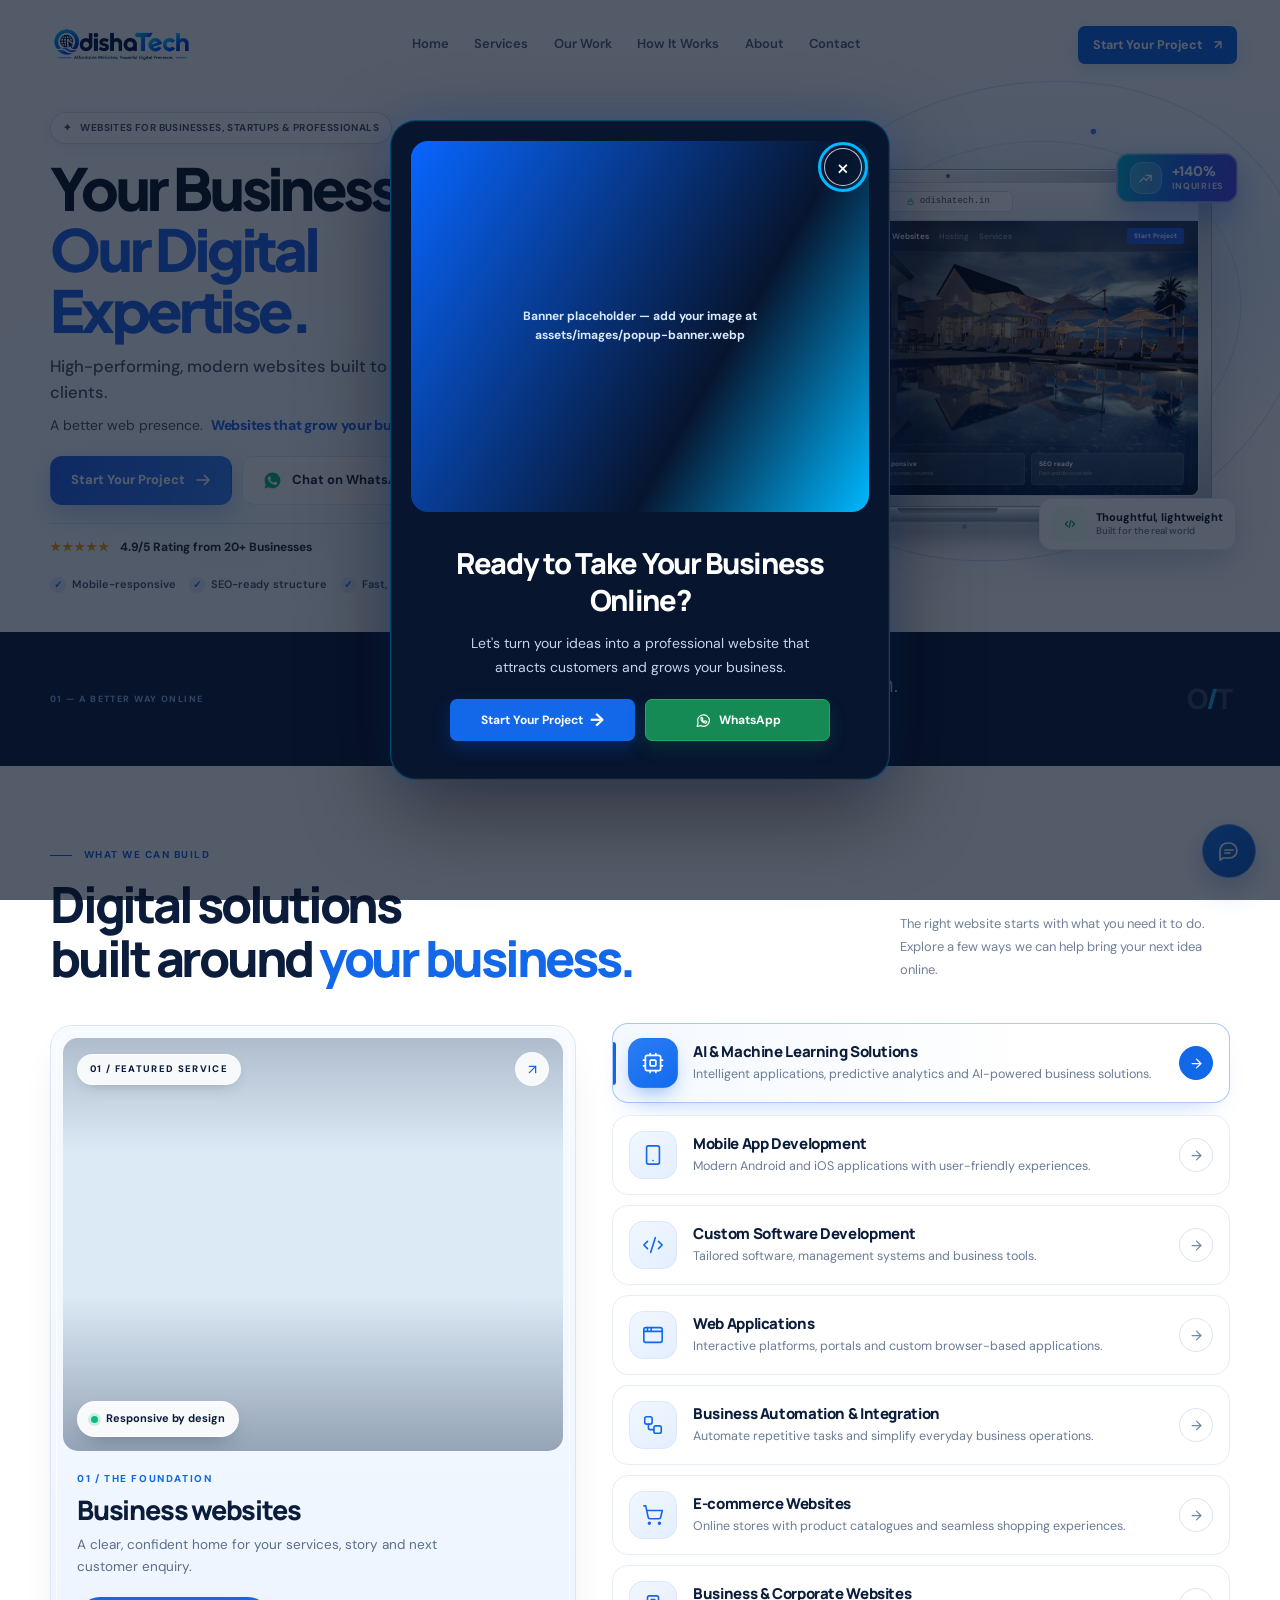
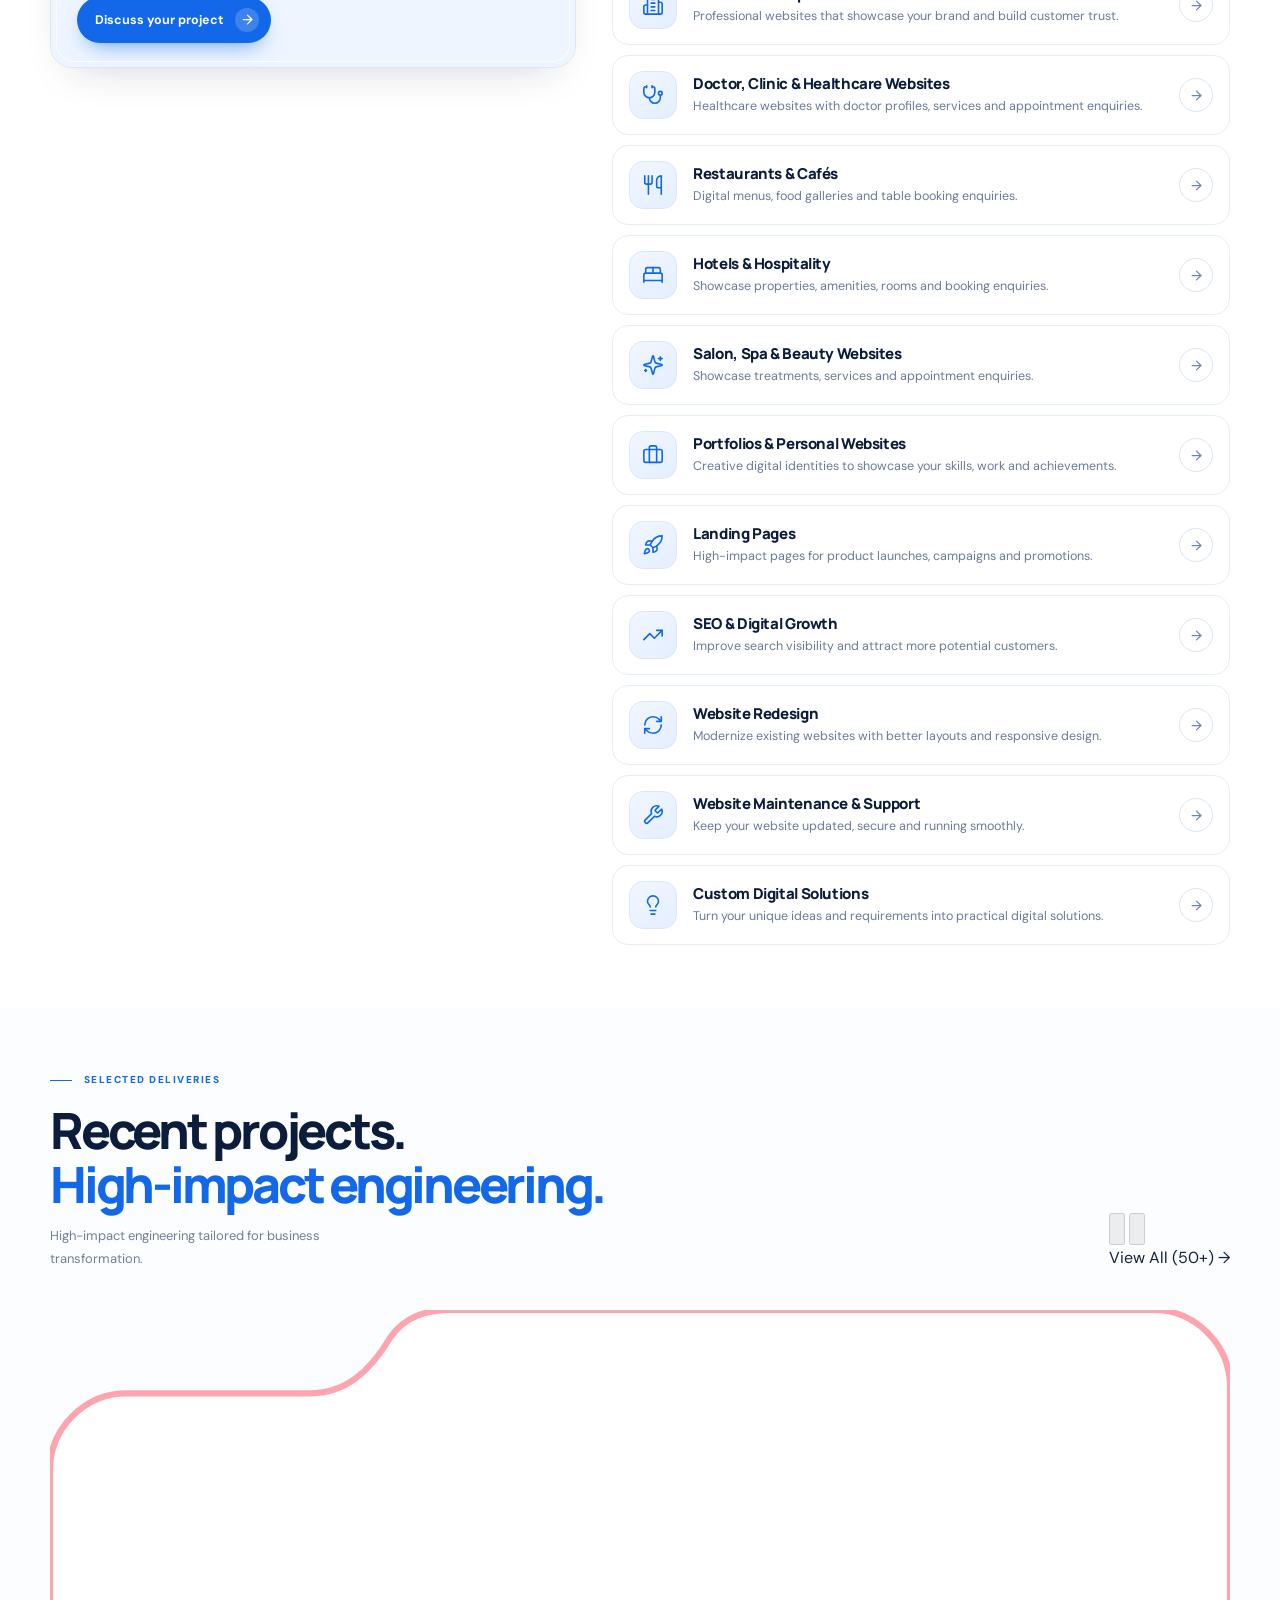
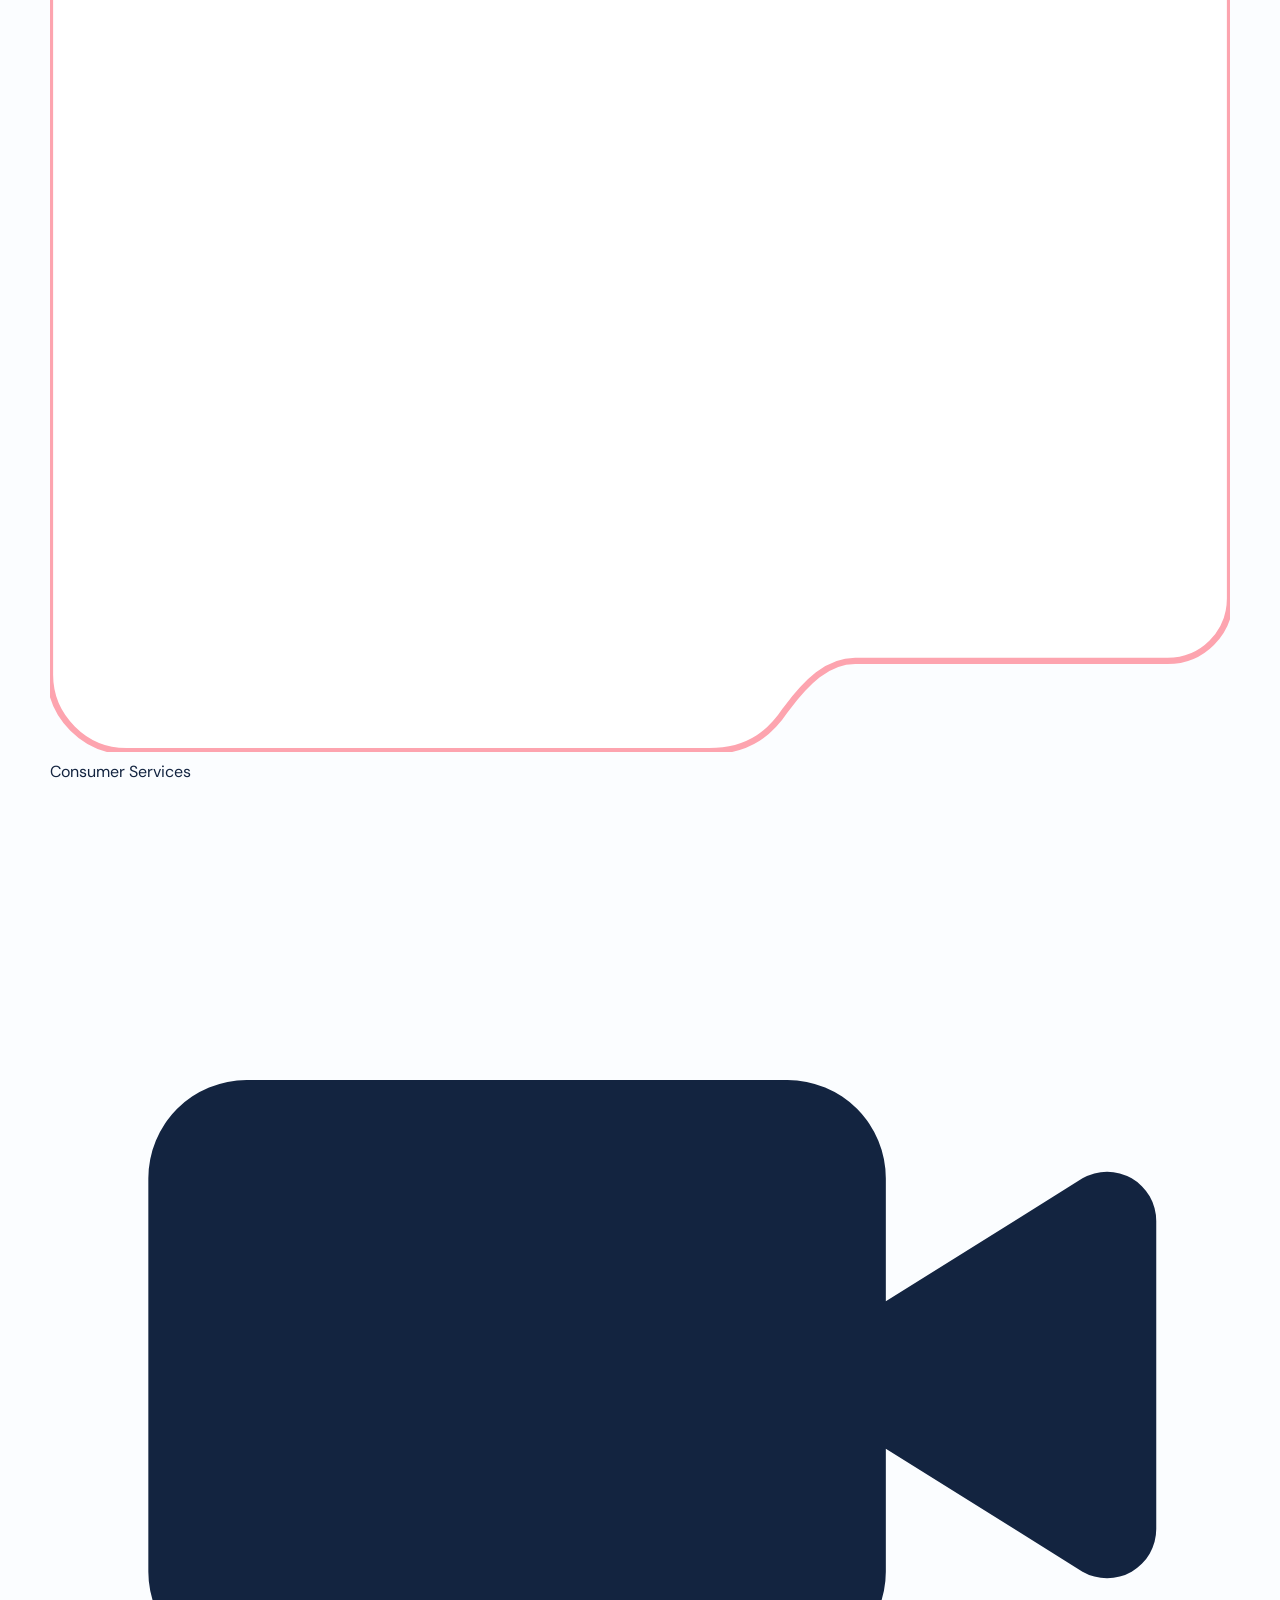
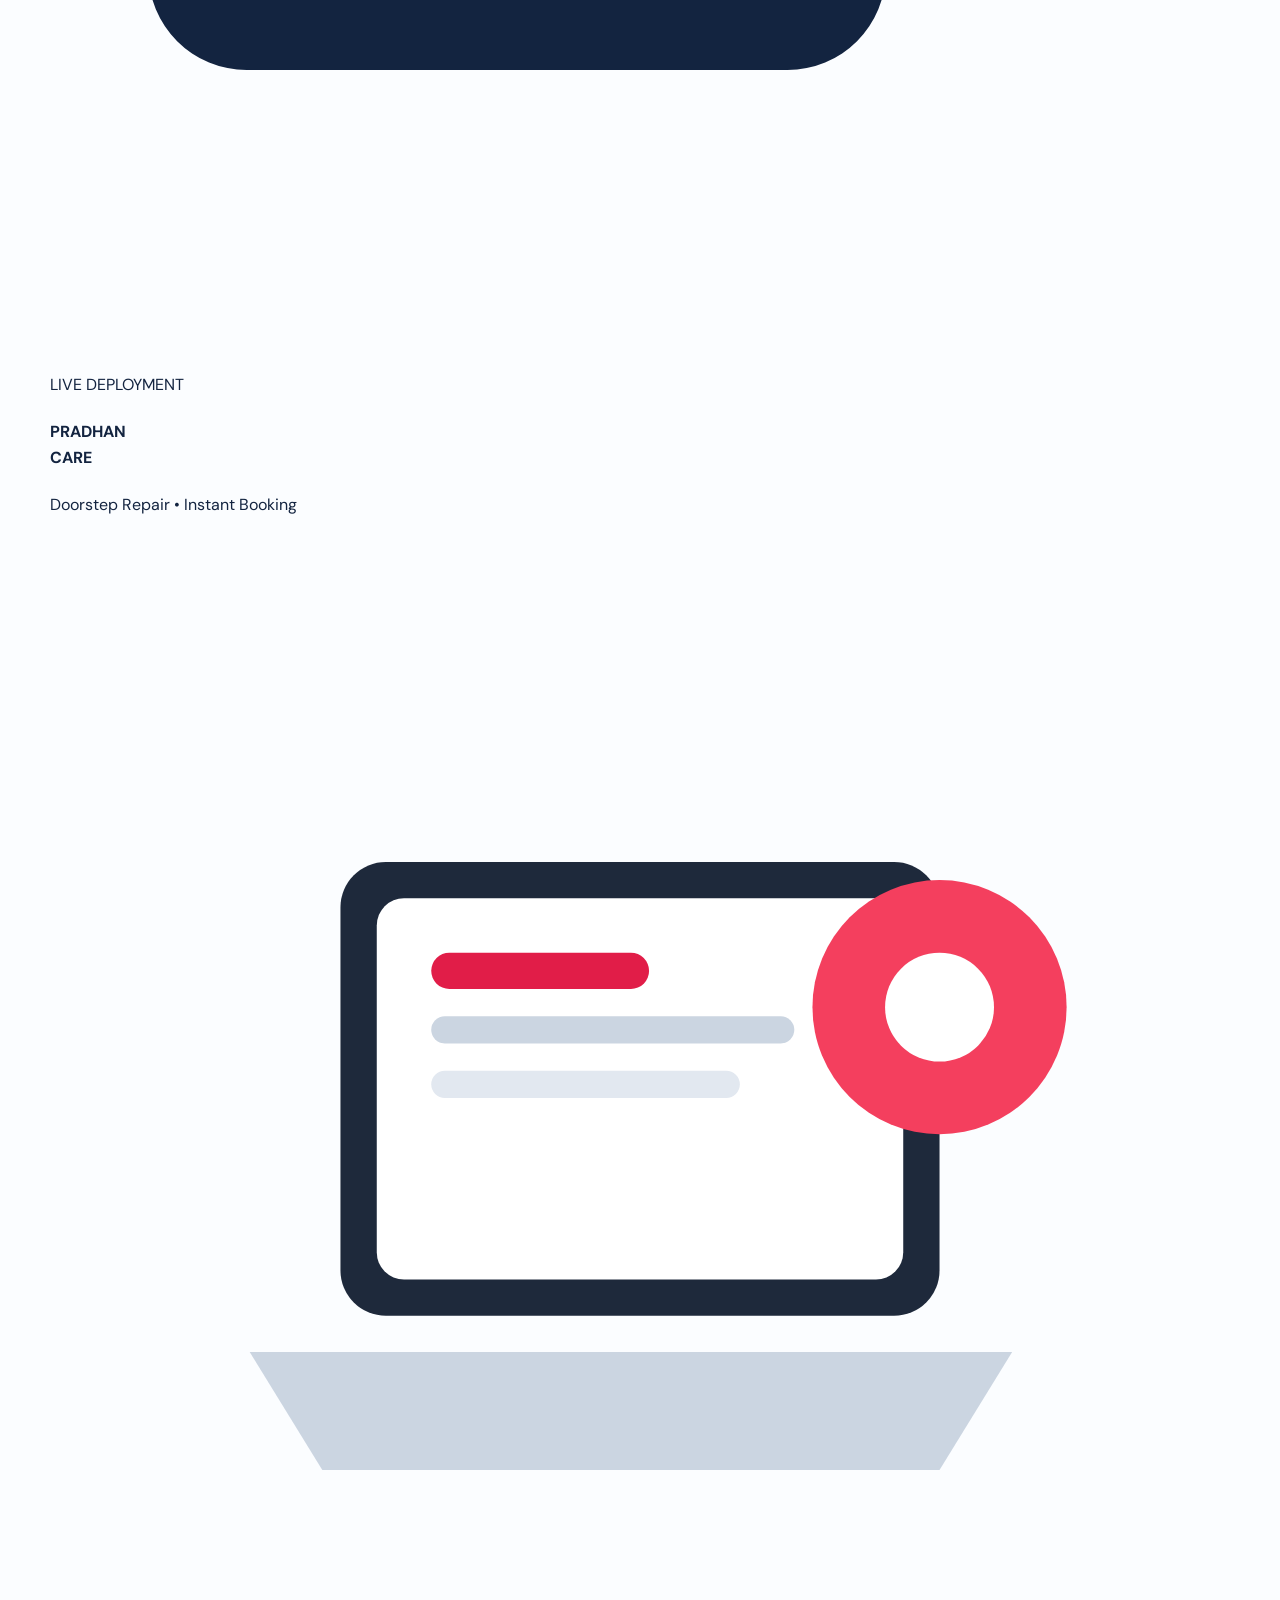
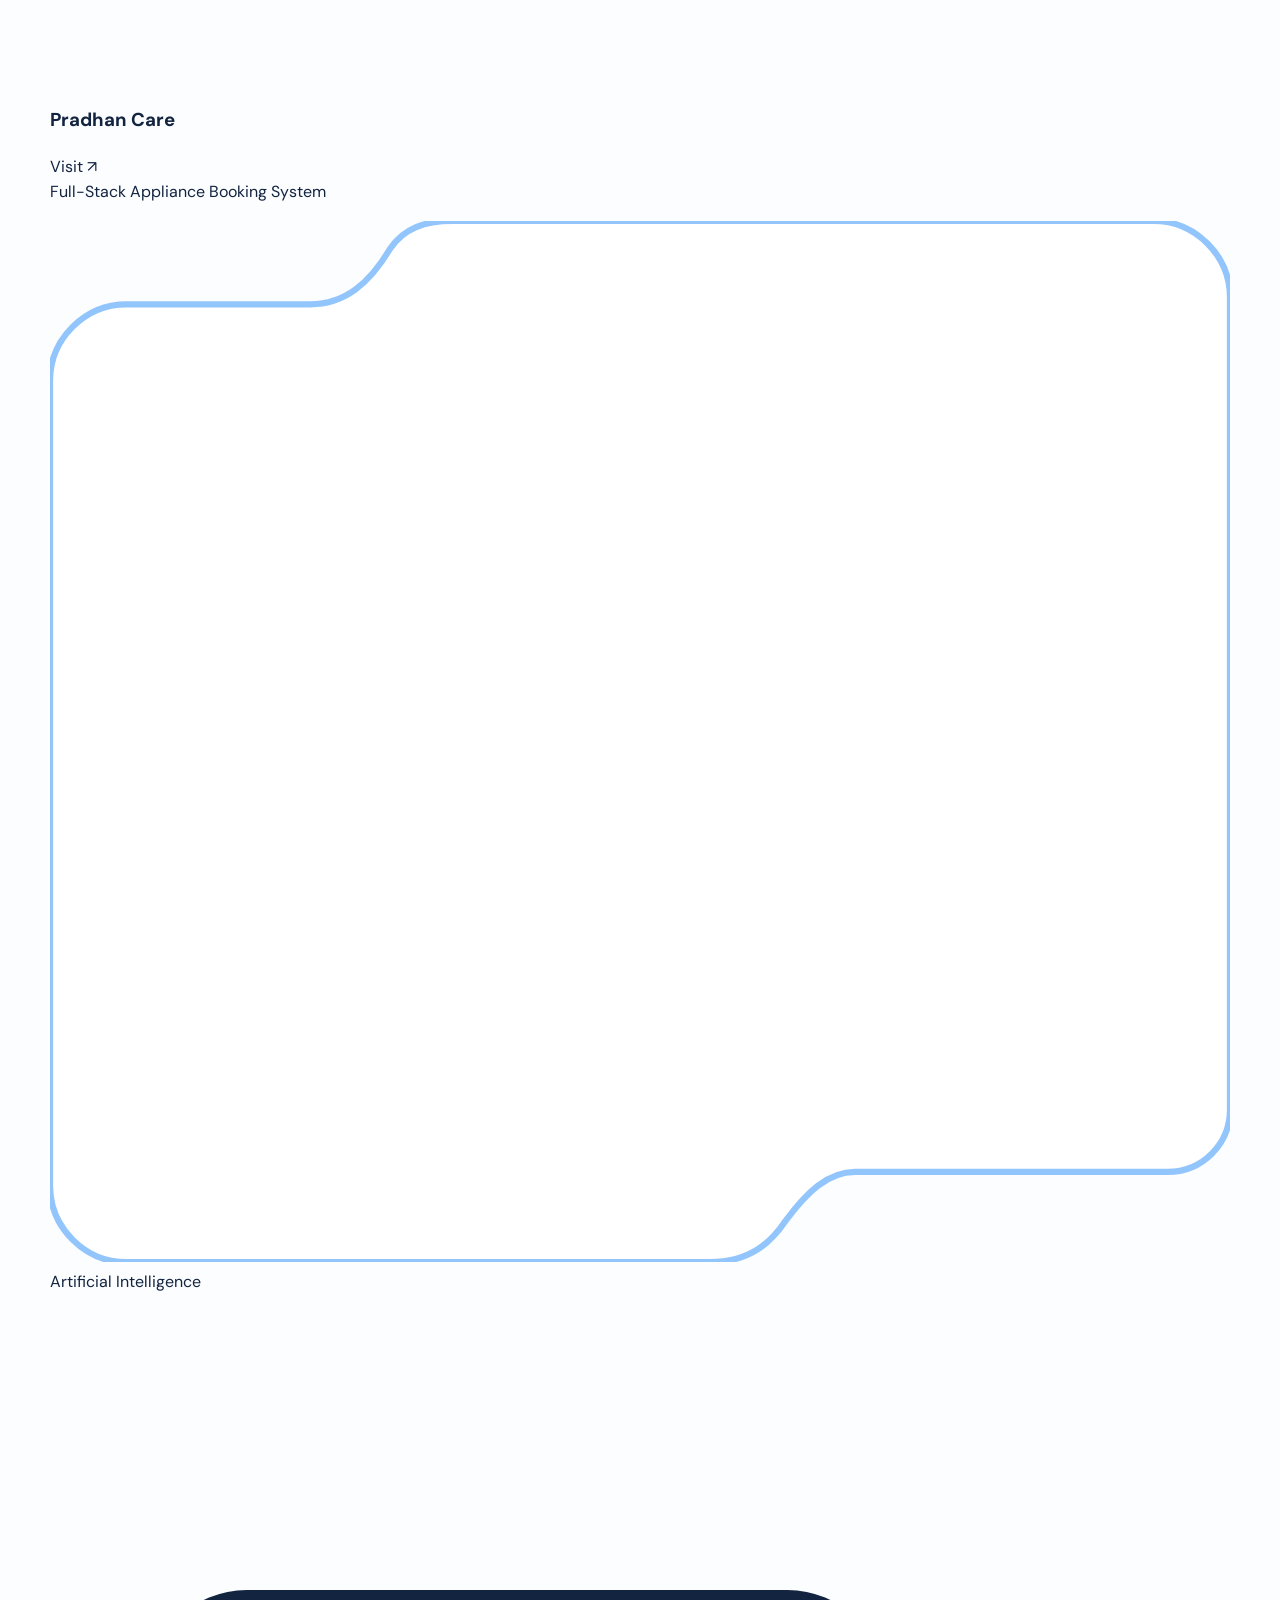
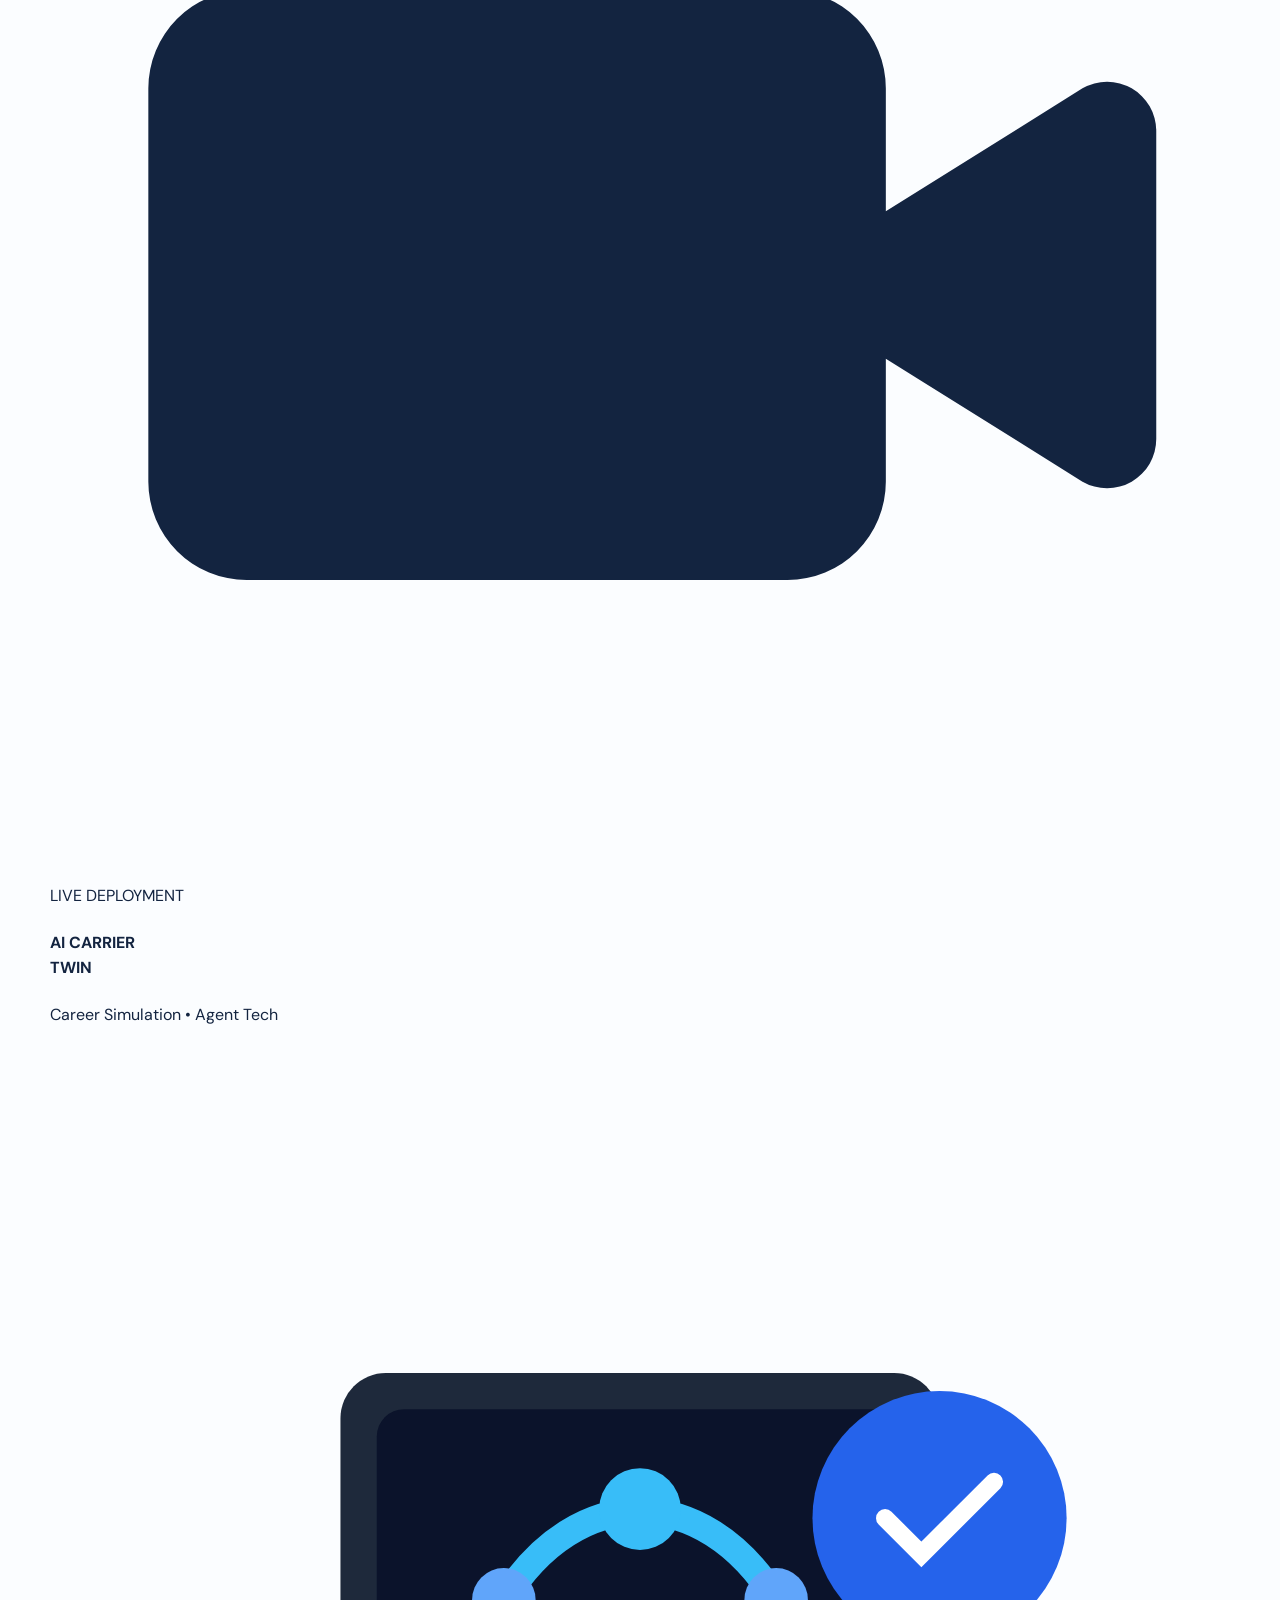
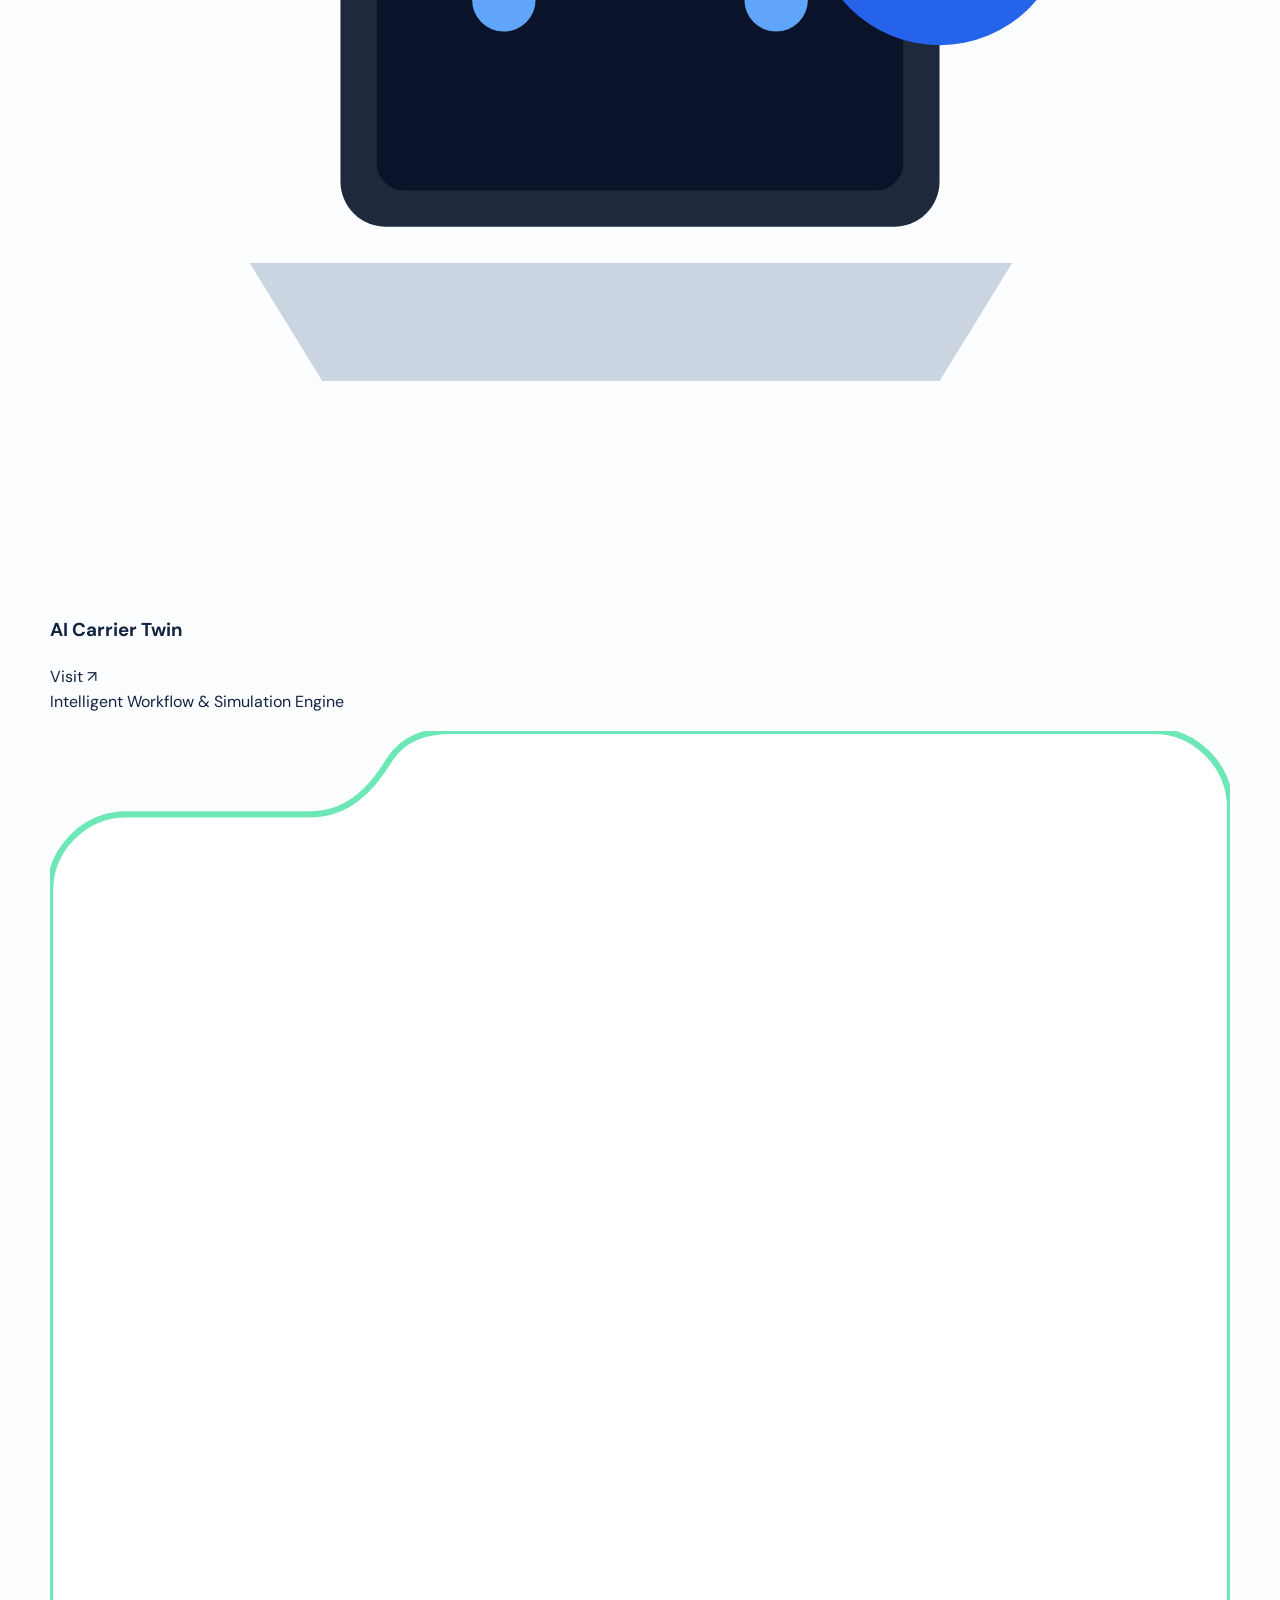
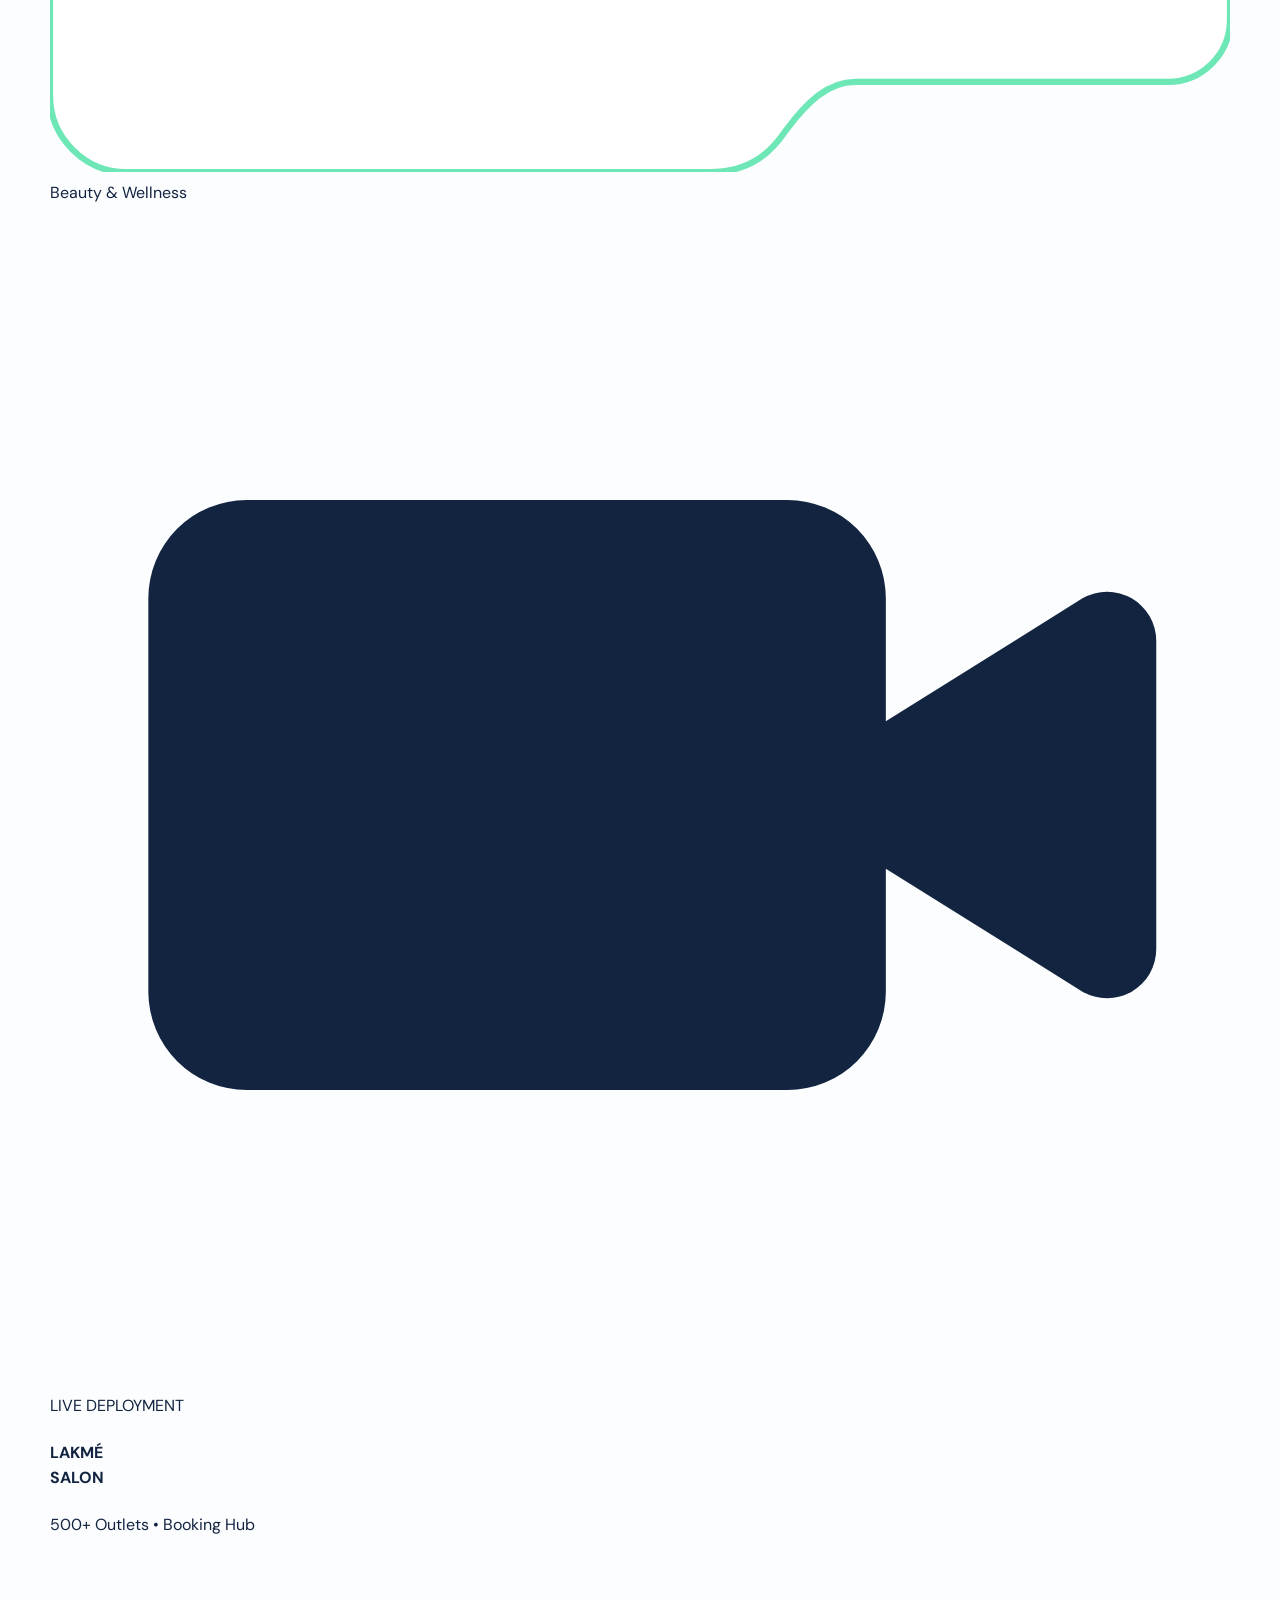
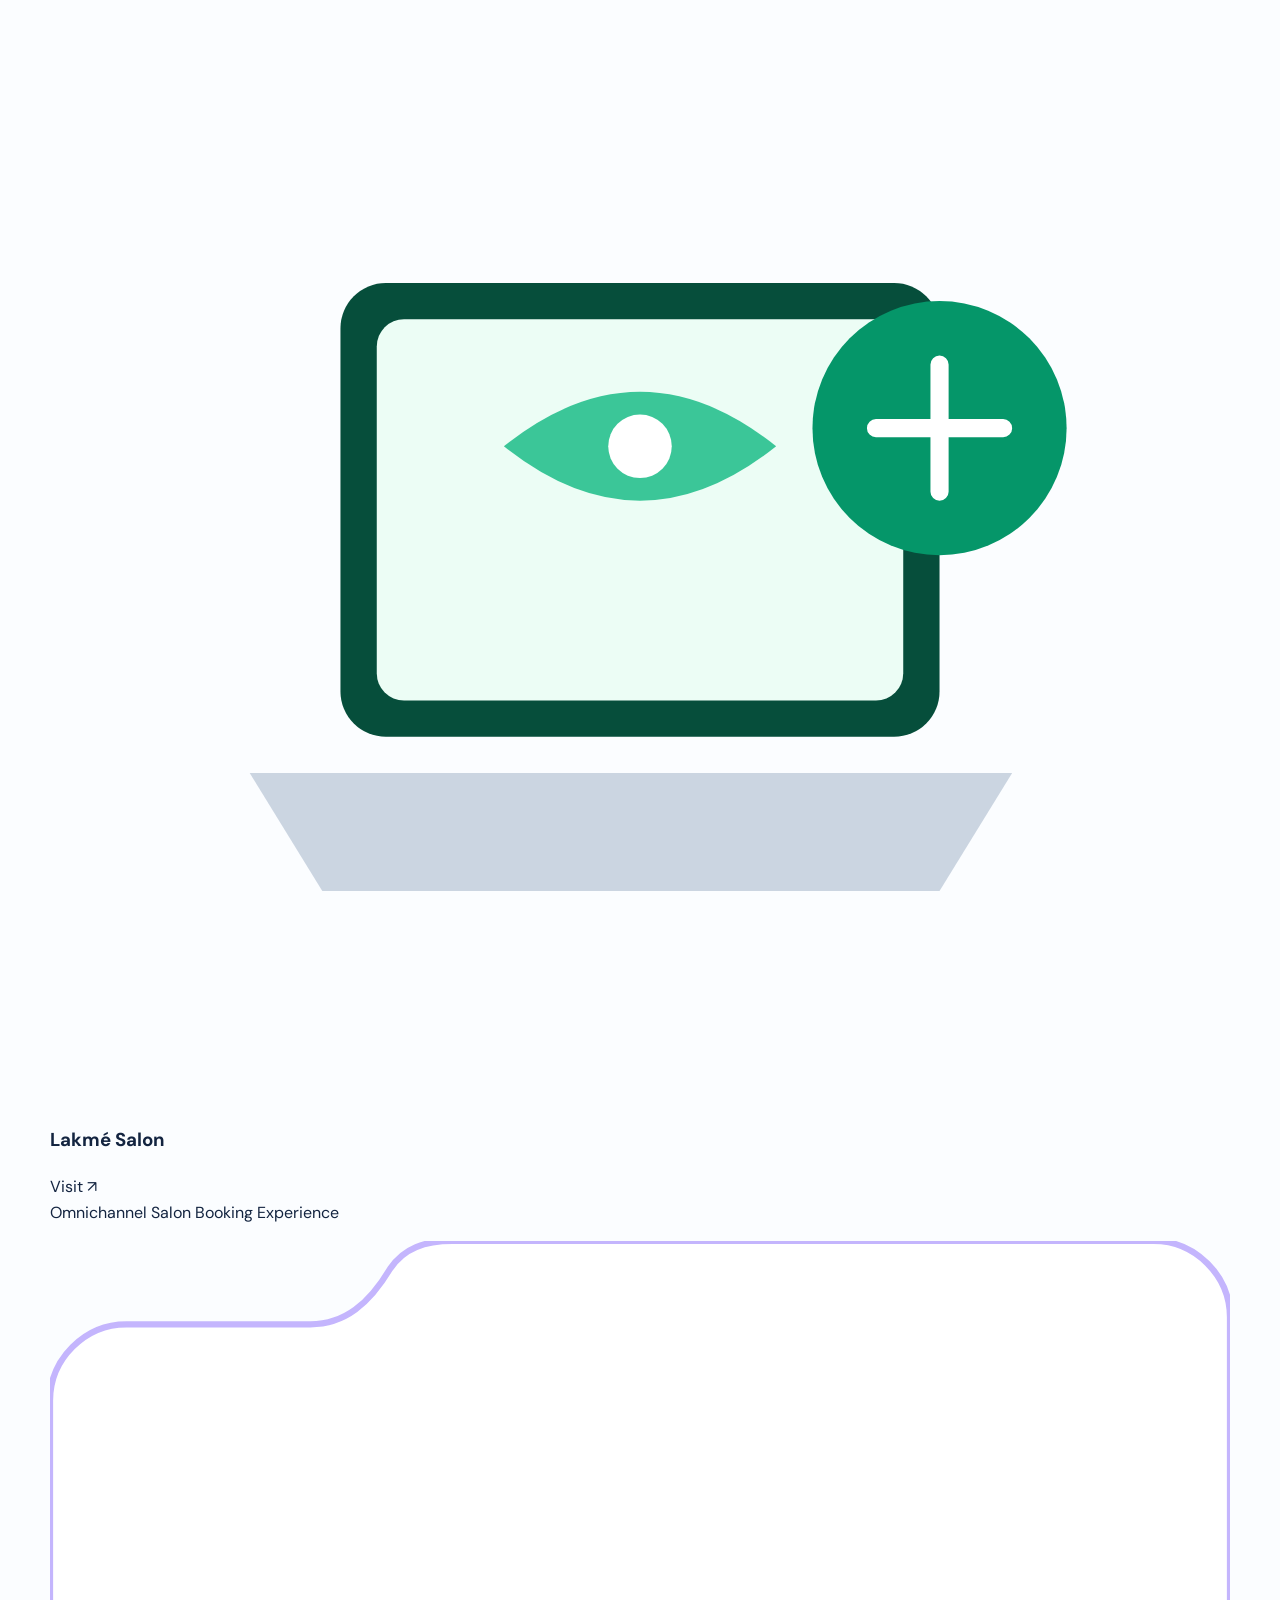
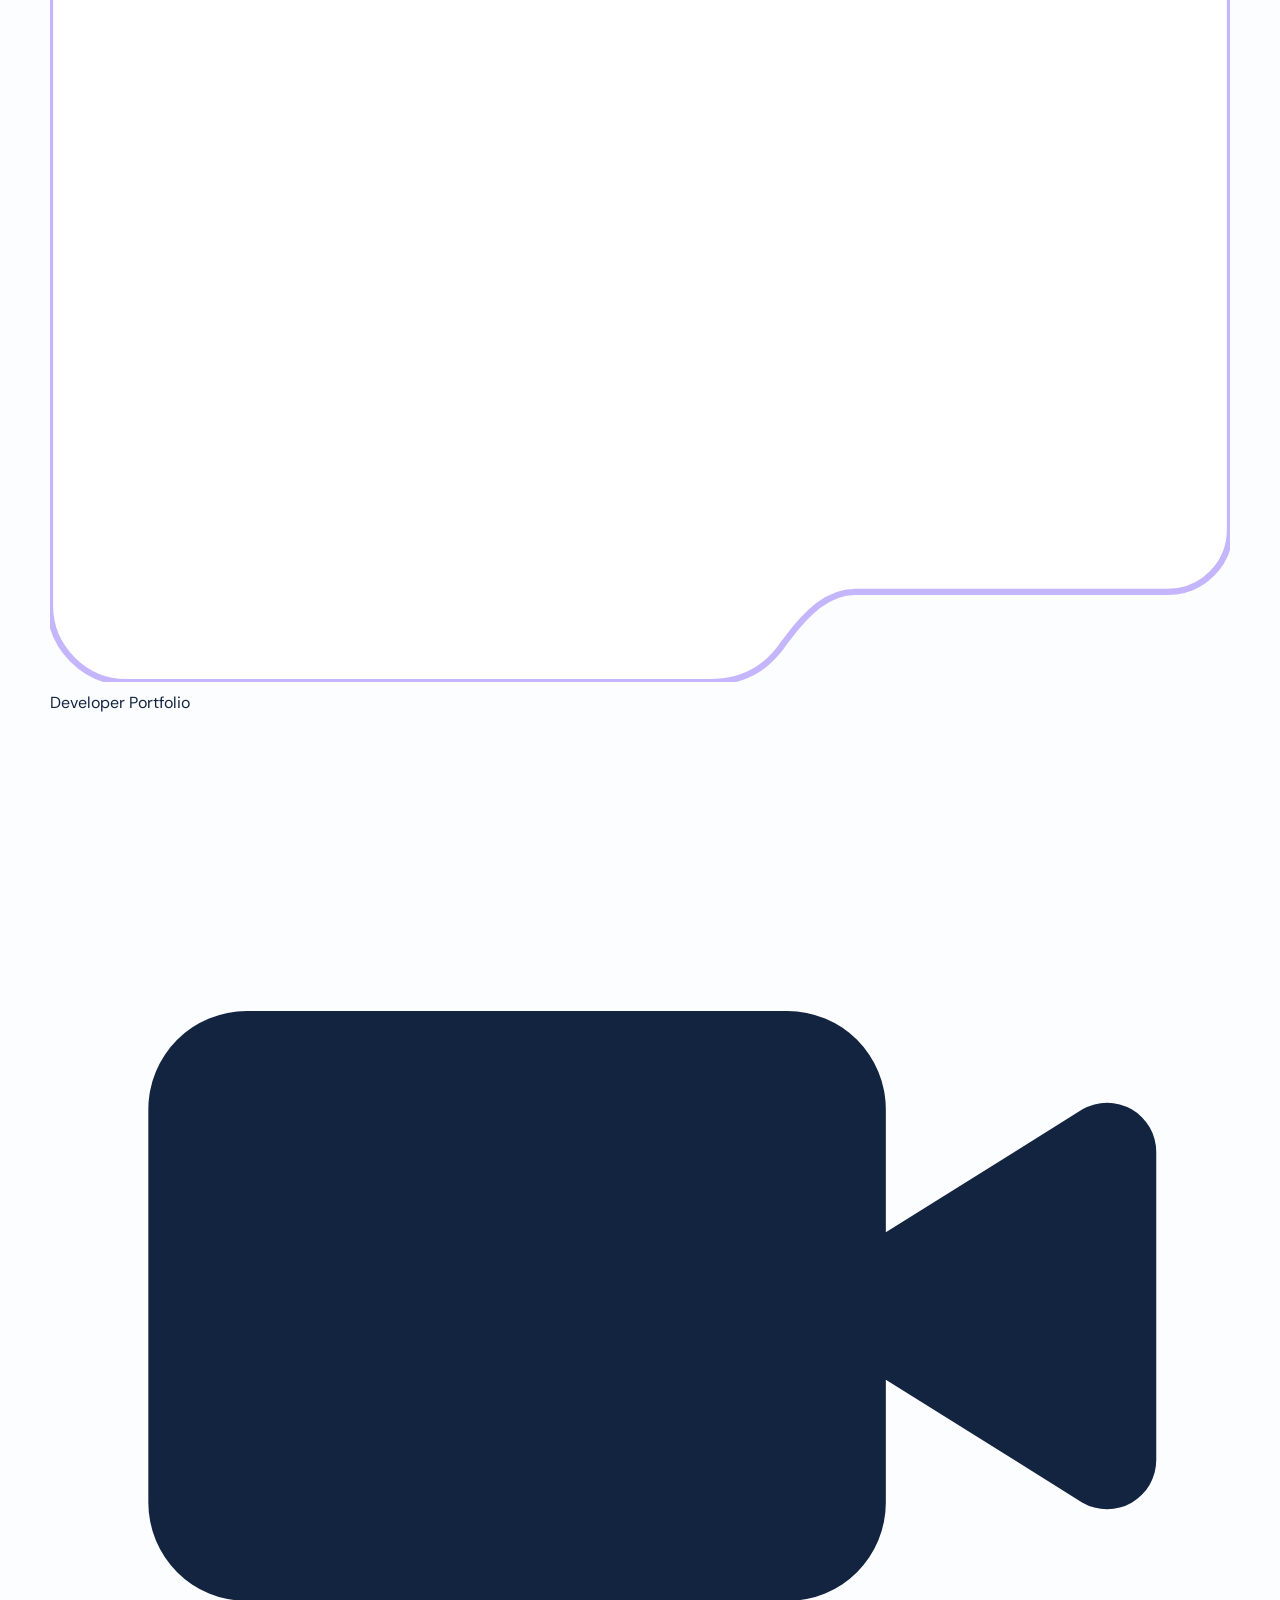
==== commit 815f0e4f: "Change the overall odishatech project" ====
--- a/index.html
+++ b/index.html
@@ -13,7 +13,89 @@
   <link rel="preconnect" href="https://fonts.googleapis.com">
   <link rel="preconnect" href="https://fonts.gstatic.com" crossorigin>
   <link href="https://fonts.googleapis.com/css2?family=DM+Sans:wght@400;500;600;700&family=Manrope:wght@400;500;600;700;800&display=swap" rel="stylesheet">
+  <link href="https://fonts.googleapis.com/css2?family=Kalam:wght@700&family=Plus+Jakarta+Sans:wght@400;500;600;700;800;900&display=swap" rel="stylesheet">
+  <script>
+    window.tailwind = window.tailwind || {};
+    window.tailwind.config = {
+        prefix: "ot-",
+        corePlugins: { preflight: false },
+        theme: {
+          extend: {
+            fontFamily: {
+              sans: ['"Plus Jakarta Sans"', "sans-serif"],
+              hand: ['"Kalam"', "cursive"]
+            },
+            colors: {
+              brand: {
+                50: "#eef2ff",
+                100: "#e0e7ff",
+                200: "#c7d2fe",
+                500: "#6366f1",
+                600: "#4f46e5",
+                700: "#4338ca",
+                accent: "#06b6d4",
+                dark: "#090d16"
+              }
+            },
+            boxShadow: {
+              "2xs": "0 1px 0 0 rgba(0, 0, 0, 0.05)",
+              xs: "0 1px 2px 0 rgba(0, 0, 0, 0.05)",
+              card: "0 10px 30px -4px rgba(15, 23, 42, 0.05), 0 4px 12px -2px rgba(15, 23, 42, 0.02)",
+              "card-hover": "0 24px 44px -8px rgba(37, 99, 235, 0.16), 0 10px 20px -4px rgba(15, 23, 42, 0.04)",
+              "btn-blue": "0 10px 24px -4px rgba(29, 104, 242, 0.42)"
+            }
+          }
+        }
+    };
+  </script>
+  <script src="https://cdn.tailwindcss.com"></script>
   <link rel="stylesheet" href="css/style.css">
+  <style>
+    @keyframes marqueeScroll {
+      0% { transform: translate3d(0, 0, 0); }
+      100% { transform: translate3d(-50%, 0, 0); }
+    }
+
+    .marquee-track {
+      display: flex;
+      width: max-content;
+      animation: marqueeScroll 32s linear infinite;
+      will-change: transform;
+    }
+
+    .marquee-wrapper:hover .marquee-track {
+      animation-play-state: paused;
+    }
+
+    .mask-fade-edges {
+      mask-image: linear-gradient(to right, transparent, black 8%, black 92%, transparent);
+      -webkit-mask-image: linear-gradient(to right, transparent, black 8%, black 92%, transparent);
+    }
+
+    #who-we-build-for .industry-card.is-active {
+      border-color: #2563eb !important;
+      box-shadow: 0 24px 44px -8px rgba(37, 99, 235, 0.2), 0 10px 20px -4px rgba(15, 23, 42, 0.05) !important;
+      transform: translateY(-4px);
+    }
+
+    #who-we-build-for .industry-card.is-active .card-icon-badge {
+      background-color: #1d68f2 !important;
+      color: #ffffff !important;
+      border-color: #3b82f6 !important;
+      transform: scale(1.1) !important;
+      box-shadow: 0 10px 22px -2px rgba(29, 104, 242, 0.45) !important;
+    }
+
+    #who-we-build-for .industry-card.is-active .card-icon-badge svg {
+      color: #ffffff !important;
+      stroke: #ffffff !important;
+    }
+
+    #who-we-build-for .industry-card.is-active .card-arrow {
+      background-color: #1d68f2 !important;
+      color: #ffffff !important;
+    }
+  </style>
 </head>
 <body>
   <a class="skip-link" href="#main">Skip to content</a>
@@ -26,7 +108,7 @@
         <a href="#top">Home</a><a href="#services">Services</a><a href="#work">Our Work</a>
         <a href="#process">How It Works</a><a href="#about">About</a><a href="#contact">Contact</a>
       </div>
-      <a class="nav-cta" href="#contact">Start Your Project <span aria-hidden="true">↗</span></a>
+      <a class="nav-cta" href="#contact-form">Start Your Project <span aria-hidden="true">↗</span></a>
       <button class="menu-toggle" type="button" aria-label="Open navigation menu" aria-expanded="false" aria-controls="mobile-menu">
         <span></span><span></span><span></span>
       </button>
@@ -36,234 +118,1509 @@
         <a href="#top">Home <span>01</span></a><a href="#services">Services <span>02</span></a>
         <a href="#work">Our Work <span>03</span></a><a href="#process">How It Works <span>04</span></a>
         <a href="#about">About <span>05</span></a><a href="#contact">Contact <span>06</span></a>
-        <a class="mobile-menu-cta" href="#contact">Start Your Project <span aria-hidden="true">↗</span></a>
+        <a class="mobile-menu-cta" href="#contact-form">Start Your Project <span aria-hidden="true">↗</span></a>
       </div>
     </div>
   </header>
   <main id="main">
-    <section class="hero section-pad" aria-labelledby="hero-title">
-      <div class="hero-grid container">
-        <div class="hero-copy">
-          <p class="eyebrow hero-eyebrow"><span class="status-dot"></span> Websites for Businesses, Startups &amp; Professionals</p>
-          <h1 id="hero-title">Your Business.<br><span>Our Digital</span><br><span class="expertise">Expertise.</span></h1>
-          <p class="hero-subtitle">Empowering Businesses with OdishaTech</p>
-          <p class="hero-description">Affordable, modern websites designed to help businesses, professionals, and startups build a stronger digital presence.</p>
-          <div class="typing-row"><span class="typing-label">A better web presence,</span> <span id="typed-text" aria-label="Websites That Grow Your Business">Websites That Grow Your Business</span><span class="typing-cursor" aria-hidden="true"></span></div>
-          <div class="hero-actions">
-            <a class="button button-primary" href="#contact">Start Your Project <span aria-hidden="true">→</span></a>
-            <a class="button button-light" href="https://wa.me/917064331920" target="_blank" rel="noopener noreferrer">
-              <svg viewBox="0 0 24 24" aria-hidden="true"><path d="M20.4 11.8a8.4 8.4 0 0 1-12.4 7.4L3 20.5l1.3-4.8a8.4 8.4 0 1 1 16.1-3.9Z"/><path d="M8.5 8.1c.2-.5.5-.5.8-.5h.5c.2 0 .4.1.5.4l.7 1.7c.1.2 0 .4-.1.6l-.5.6c-.2.2-.2.4 0 .6.3.5 1.2 1.5 2.2 2 .4.2.5.2.7-.1l.7-.8c.2-.2.4-.3.7-.2l1.6.8c.3.1.4.3.4.5 0 .3-.2 1.1-.7 1.5-.5.4-1.1.6-1.8.4-1-.2-2.2-.8-3.4-1.8-1-.9-1.8-2-2.2-2.9-.4-1-.1-1.9.2-2.8Z"/></svg>
-              Chat on WhatsApp
-            </a>
-          </div>
-          <div class="hero-proof" aria-label="Service benefits">
-            <span><i class="check-mark" aria-hidden="true">✓</i> Mobile-responsive</span>
-            <span><i class="check-mark" aria-hidden="true">✓</i> SEO-ready structure</span>
-            <span><i class="check-mark" aria-hidden="true">✓</i> Fast, lightweight</span>
-          </div>
-        </div>
-        <div class="hero-art" aria-label="Illustrative preview of a local business website">
-          <div class="art-orbit orbit-one"></div><div class="art-orbit orbit-two"></div>
-          <div class="art-label label-top"><span class="label-pip"></span> DESIGNING FOR THE WEB</div>
-          <div class="browser-window">
-            <div class="browser-bar"><div class="browser-dots"><b></b><b></b><b></b></div><div class="address-bar"><span>northstar.studio</span><i></i></div><span class="browser-menu">···</span></div>
-            <div class="demo-site">
-              <img class="demo-site-image" src="https://i.pinimg.com/736x/e9/d3/9d/e9d39ddf6ba2a345f4e3898d57ff54ab.jpg" alt="" loading="eager" decoding="async">
-            </div>
-          </div>
-          <div class="floating-note note-mobile"><span class="note-icon">↗</span><span><b>Made for every screen</b><small>Responsive by design</small></span></div>
-          <div class="floating-note note-code"><span class="code-symbol">&lt;/&gt;</span><span><b>Thoughtful, lightweight</b><small>Built for the real world</small></span></div>
-          <div class="art-caption"><span>01 / A DIGITAL FIRST IMPRESSION</span><span>ILLUSTRATIVE WEBSITE CONCEPT</span></div>
-        </div>
-      </div>
-      <a class="scroll-cue" href="#services"><span class="scroll-line"></span> SCROLL TO EXPLORE</a>
+    <section class="hero hero-reference section-pad" aria-labelledby="hero-title">
+      <div class="site-container hero-reference-container">
+        <div class="hero-reference-grid ot-grid ot-grid-cols-1 ot-items-center ot-gap-10 lg:ot-grid-cols-12 lg:ot-gap-8">
+          <div class="hero-reference-copy ot-z-10 ot-flex ot-flex-col ot-items-start lg:ot-col-span-6">
+            <div class="hero-reference-pill ot-mb-5 ot-inline-flex ot-items-center ot-gap-2 ot-rounded-full ot-border ot-border-slate-200/90 ot-bg-white ot-px-3.5 ot-py-1.5 ot-text-xs ot-font-bold ot-tracking-wide ot-text-slate-700 ot-shadow-sm">
+              <span class="ot-text-sm ot-text-blue-600" aria-hidden="true">✦</span>
+              <span>WEBSITES FOR BUSINESSES, STARTUPS &amp; PROFESSIONALS</span>
+            </div>
+
+            <h1 id="hero-title" class="hero-reference-title ot-mb-4 ot-text-4xl ot-font-black ot-leading-[1.08] ot-tracking-tight ot-text-slate-950 sm:ot-text-5xl lg:ot-text-[62px]">
+              Your Business.<br>
+              <span class="ot-text-blue-600">Our Digital</span><br>
+              <span class="ot-text-blue-600">Expertise.</span>
+            </h1>
+
+            <p class="hero-reference-description ot-mb-3 ot-max-w-xl ot-text-base ot-font-medium ot-leading-relaxed ot-text-slate-700 sm:ot-text-lg">
+              High-performing, modern websites built to turn visitors into paying clients.
+            </p>
+
+            <div class="hero-reference-tagline ot-mb-7 ot-flex ot-min-h-[30px] ot-flex-wrap ot-items-center ot-text-sm sm:ot-text-base">
+              <span class="ot-text-slate-600">A better web presence.&nbsp;</span>
+              <span id="hero-typed-text" class="ot-font-bold ot-tracking-tight ot-text-blue-600">Websites that grow your business.</span><span class="hero-reference-cursor" aria-hidden="true"></span>
+            </div>
+
+            <div class="hero-reference-actions ot-mb-7 ot-flex ot-w-full ot-flex-wrap ot-items-center ot-gap-3.5 sm:ot-w-auto">
+              <a href="#contact-form" class="hero-reference-primary ot-inline-flex ot-items-center ot-justify-center ot-gap-2.5 ot-rounded-xl ot-bg-gradient-to-r ot-from-blue-600 ot-to-blue-500 ot-px-7 ot-py-3.5 ot-text-sm ot-font-bold ot-text-white ot-shadow-lg ot-shadow-blue-500/30 ot-transition ot-duration-200 hover:-ot-translate-y-0.5 hover:ot-from-blue-700 hover:ot-to-blue-600 hover:ot-shadow-blue-500/45">
+                <span>Start Your Project</span>
+                <svg class="ot-h-4 ot-w-4 ot-transition-transform group-hover:ot-translate-x-1" fill="none" stroke="currentColor" viewBox="0 0 24 24" aria-hidden="true">
+                  <path stroke-linecap="round" stroke-linejoin="round" stroke-width="2.3" d="M14 5l7 7m0 0l-7 7m7-7H3"/>
+                </svg>
+              </a>
+              <a href="https://wa.me/917064331920" target="_blank" rel="noopener noreferrer" class="hero-reference-whatsapp ot-group ot-inline-flex ot-items-center ot-justify-center ot-gap-2.5 ot-rounded-xl ot-border ot-border-slate-200 ot-bg-white ot-px-6 ot-py-3.5 ot-text-sm ot-font-semibold ot-text-slate-800 ot-transition-all ot-duration-200 hover:-ot-translate-y-0.5 hover:ot-scale-[1.02] hover:ot-border-emerald-500 hover:ot-bg-emerald-50/60 hover:ot-text-emerald-700 hover:ot-shadow-md hover:ot-shadow-emerald-500/15">
+                <svg class="ot-h-5 ot-w-5 ot-text-emerald-500 ot-transition-transform group-hover:ot-scale-110" fill="currentColor" viewBox="0 0 24 24" aria-hidden="true">
+                  <path d="M12.031 2c-5.508 0-9.984 4.477-9.984 9.984 0 1.761.458 3.479 1.328 5.001l-1.375 5.015 5.141-1.348c1.468.802 3.125 1.229 4.89 1.229 5.508 0 9.984-4.477 9.984-9.984 0-5.508-4.476-9.984-9.984-9.984zm5.789 14.167c-.242.678-1.408 1.297-1.953 1.379-.523.078-1.205.111-3.666-.889-2.906-1.182-4.781-4.148-4.928-4.34-.143-.191-1.182-1.572-1.182-2.999 0-1.427.747-2.128 1.011-2.417.265-.289.578-.362.771-.362.193 0 .386.002.554.011.181.01.422-.069.66.505.242.585.828 2.02.9 2.167.073.146.121.319.024.512-.096.193-.145.313-.289.482-.144.169-.304.377-.435.506-.145.143-.296.299-.127.588.169.289.75 1.238 1.611 2.003 1.107.986 2.04 1.292 2.33 1.436.289.145.458.121.627-.072.169-.193.723-.843.916-1.132.193-.289.386-.241.651-.145.265.096 1.687.795 1.976.94.289.145.482.217.554.337.073.121.073.702-.169 1.38z"/>
+                </svg>
+                <span class="ot-transition-colors group-hover:ot-text-emerald-700">Chat on WhatsApp</span>
+              </a>
+            </div>
+
+            <div class="hero-reference-social-proof ot-mb-6 ot-flex ot-w-full ot-max-w-lg ot-items-center ot-gap-3.5 ot-border-t ot-border-slate-200/80 ot-pt-3.5">
+              <div class="hero-reference-stars ot-flex ot-gap-0.5 ot-text-sm ot-text-amber-400" aria-label="Five stars">
+                <span aria-hidden="true">★★★★★</span>
+              </div>
+              <span class="ot-text-xs ot-font-bold ot-text-slate-800 sm:ot-text-sm">
+                4.9/5 <span class="ot-font-normal ot-text-slate-500">Rating from 20+ Businesses</span>
+              </span>
+              <div class="hero-reference-avatars ot-ml-auto ot-flex ot-overflow-hidden sm:ot-ml-2" aria-hidden="true">
+                <img class="ot-h-7 ot-w-7 ot-rounded-full ot-object-cover ot-ring-2 ot-ring-white" src="https://images.unsplash.com/photo-1534528741775-53994a69daeb?auto=format&amp;fit=crop&amp;w=80&amp;q=80" alt="" loading="lazy" decoding="async">
+                <img class="-ot-ml-2 ot-h-7 ot-w-7 ot-rounded-full ot-object-cover ot-ring-2 ot-ring-white" src="https://images.unsplash.com/photo-1507003211169-0a1dd7228f2d?auto=format&amp;fit=crop&amp;w=80&amp;q=80" alt="" loading="lazy" decoding="async">
+                <img class="-ot-ml-2 ot-h-7 ot-w-7 ot-rounded-full ot-object-cover ot-ring-2 ot-ring-white" src="https://images.unsplash.com/photo-1500648767791-00dcc994a43e?auto=format&amp;fit=crop&amp;w=80&amp;q=80" alt="" loading="lazy" decoding="async">
+              </div>
+            </div>
+
+            <div class="hero-reference-benefits ot-flex ot-flex-wrap ot-items-center ot-gap-4 ot-text-xs ot-font-semibold ot-text-slate-600">
+              <span class="hero-reference-benefit ot-inline-flex ot-items-center ot-gap-1.5"><span class="hero-reference-check ot-flex ot-h-4 ot-w-4 ot-items-center ot-justify-center ot-rounded-full ot-bg-blue-100 ot-text-[10px] ot-font-black ot-text-blue-600" aria-hidden="true">✓</span>Mobile-responsive</span>
+              <span class="hero-reference-benefit ot-inline-flex ot-items-center ot-gap-1.5"><span class="hero-reference-check ot-flex ot-h-4 ot-w-4 ot-items-center ot-justify-center ot-rounded-full ot-bg-blue-100 ot-text-[10px] ot-font-black ot-text-blue-600" aria-hidden="true">✓</span>SEO-ready structure</span>
+              <span class="hero-reference-benefit ot-inline-flex ot-items-center ot-gap-1.5"><span class="hero-reference-check ot-flex ot-h-4 ot-w-4 ot-items-center ot-justify-center ot-rounded-full ot-bg-blue-100 ot-text-[10px] ot-font-black ot-text-blue-600" aria-hidden="true">✓</span>Fast, lightweight</span>
+            </div>
+          </div>
+
+          <div class="hero-reference-art ot-relative ot-mt-6 ot-flex ot-select-none ot-items-center ot-justify-center lg:ot-col-span-6 lg:ot-mt-0">
+            <div class="hero-reference-orbit" aria-hidden="true">
+              <svg viewBox="0 0 700 700" fill="none">
+                <ellipse cx="440" cy="310" rx="360" ry="290" stroke="#93c5fd" stroke-width="1.3" opacity=".65" transform="rotate(-18 440 310)"/>
+                <ellipse cx="440" cy="310" rx="275" ry="220" stroke="#60a5fa" stroke-width="1.2" opacity=".55" transform="rotate(-12 440 310)"/>
+                <circle cx="430" cy="320" r="170" stroke="#3b82f6" stroke-width="1" stroke-dasharray="4 4" opacity=".3"/>
+                <circle cx="670" cy="235" r="4.5" fill="#2563eb"/><circle cx="530" cy="75" r="3.5" fill="#3b82f6"/>
+                <circle cx="160" cy="205" r="3.5" fill="#60a5fa"/><circle cx="600" cy="485" r="4" fill="#0284c7"/>
+                <circle cx="370" cy="565" r="3" fill="#93c5fd"/>
+              </svg>
+            </div>
+
+            <div class="hero-reference-laptop hl-laptop">
+              <div class="hl-screen">
+                <span class="hl-cam" aria-hidden="true"></span>
+                <div class="hl-browser">
+                  <div class="hl-bar">
+                    <span class="hl-dots" aria-hidden="true"><i></i><i></i><i></i></span>
+                    <span class="hl-url"><svg viewBox="0 0 24 24" fill="none" stroke="currentColor" stroke-width="2.4" stroke-linecap="round" stroke-linejoin="round" aria-hidden="true"><rect x="5" y="11" width="14" height="9" rx="2"/><path d="M8 11V8a4 4 0 018 0v3"/></svg>odishatech.in</span>
+                    <span class="hl-plus" aria-hidden="true">+</span>
+                  </div>
+                  <div class="hl-page">
+                    <img class="hl-bg" src="assets/images/boutique-hotel.webp" alt="A premium boutique hotel website preview" loading="eager" decoding="async">
+                    <div class="hl-nav">
+                      <span class="hl-logo"><b>OT</b> OdishaTech</span>
+                      <span class="hl-links"><em class="on">Websites</em><em>Hosting</em><em>Services</em></span>
+                      <span class="hl-nav-btn">Start Project</span>
+                    </div>
+                    <div class="hl-hero">
+                      <div class="hl-copy">
+                        <span class="hl-pill">Websites &amp; Digital Studio</span>
+                        <h2>Websites that<br>work for you</h2>
+                        <p>Affordable, modern, custom websites for businesses, startups and professionals.</p>
+                        <div class="hl-btns"><span class="hl-btn-primary">Start a project →</span><span class="hl-btn-ghost">Chat WhatsApp</span></div>
+                      </div>
+                      
+                    </div>
+                    <div class="hl-cards">
+                      <div><b>Custom design</b><span>Built for your brand</span></div>
+                      <div><b>Responsive</b><span>Every screen, covered</span></div>
+                      <div><b>SEO ready</b><span>Fast and discoverable</span></div>
+                    </div>
+                  </div>
+                </div>
+              </div>
+              <div class="hl-base" aria-hidden="true"><span></span></div>
+              <div class="hl-shadow" aria-hidden="true"></div>
+            <div class="hero-reference-badge hero-reference-badge-speed hl-badge hl-badge-speed">
+              <span class="hl-ico"><svg viewBox="0 0 24 24" fill="none" stroke="currentColor" aria-hidden="true"><path stroke-linecap="round" stroke-linejoin="round" stroke-width="2" d="M13 10V3L4 14h7v7l9-11h-7z"/></svg></span>
+              <span class="hl-txt"><strong>98/100 <i class="hl-live"></i></strong><small>PageSpeed</small></span>
+            </div>
+
+            <div class="hero-reference-badge hero-reference-badge-inquiries hl-badge hl-badge-inq">
+              <span class="hl-ico"><svg viewBox="0 0 24 24" fill="none" stroke="currentColor" aria-hidden="true"><path stroke-linecap="round" stroke-linejoin="round" stroke-width="2.2" d="M13 7h8m0 0v8m0-8l-8 8-4-4-6 6"/></svg></span>
+              <span class="hl-txt"><strong>+140%</strong><small>Inquiries</small></span>
+            </div>
+
+            <div class="hero-reference-badge hero-reference-badge-light hl-badge hl-badge-light">
+              <span class="hl-ico"><svg viewBox="0 0 24 24" fill="none" stroke="currentColor" aria-hidden="true"><path stroke-linecap="round" stroke-linejoin="round" stroke-width="2" d="M8 8l-4 4 4 4M16 8l4 4-4 4M13.5 6l-3 12"/></svg></span>
+              <span class="hl-txt"><strong>Thoughtful, lightweight</strong><small>Built for the real world</small></span>
+            </div>
+          </div>
+          </div>
+        </div>
+      </div>
     </section>
 
     <section class="intro-strip">
-      <div class="container intro-inner"><span class="intro-index">01 — A BETTER WAY ONLINE</span><p>Great websites don’t need to feel out of reach.<br><strong>They need to feel unmistakably yours.</strong></p><span class="intro-mark" aria-hidden="true">O<span>/</span>T</span></div>
+      <div class="site-container intro-inner"><span class="intro-index">01 — A BETTER WAY ONLINE</span><p>Great websites don’t need to feel out of reach.<br><strong>They need to feel unmistakably yours.</strong></p><span class="intro-mark" aria-hidden="true">O<span>/</span>T</span></div>
     </section>
 
     <section class="services section-pad" id="services">
-      <div class="container">
+      <div class="site-container">
         <div class="section-heading split-heading reveal">
           <div><p class="eyebrow"><span class="eyebrow-line"></span> WHAT WE CAN BUILD</p><h2>Digital solutions<br>built around <em>your business.</em></h2></div>
           <p class="heading-note">The right website starts with what you need it to do. Explore a few ways we can help bring your next idea online.</p>
         </div>
         <div class="service-layout">
           <article class="service-feature reveal">
-            <div class="feature-top"><span class="feature-number">01 / THE FOUNDATION</span><span class="feature-arrow" aria-hidden="true">↗</span></div>
-            <div class="service-illustration"><img class="content-photo" src="https://i.pinimg.com/736x/e9/d3/9d/e9d39ddf6ba2a345f4e3898d57ff54ab.jpg" alt="Sunlit modern workspace with desks, chairs and greenery" loading="lazy" decoding="async"></div>
-            <h3>Business websites</h3><p>A clear, confident home for your services, story and next customer enquiry.</p>
-            <a class="text-link" href="#contact">Discuss your project <span>→</span></a>
+            <div class="feature-top"><span class="feature-number">01 / FEATURED SERVICE</span><span class="feature-arrow" aria-hidden="true"><svg viewBox="0 0 24 24"><path d="M7 7h10v10"/><path d="M7 17 17 7"/></svg></span></div>
+            <div class="service-illustration">
+              <img class="content-photo" src="https://i.pinimg.com/736x/e9/d3/9d/e9d39ddf6ba2a345f4e3898d57ff54ab.jpg" alt="Sunlit modern workspace with desks, chairs and greenery" loading="lazy" decoding="async">
+              <span class="feature-chip"><i aria-hidden="true"></i>Responsive by design</span>
+            </div>
+            <div class="feature-body">
+              <span class="feature-kicker">01 / THE FOUNDATION</span>
+              <h3>Business websites</h3><p>A clear, confident home for your services, story and next customer enquiry.</p>
+              <a class="text-link" href="#contact">Discuss your project <span aria-hidden="true"><svg viewBox="0 0 24 24"><path d="M5 12h14"/><path d="m12 5 7 7-7 7"/></svg></span></a>
+            </div>
           </article>
-          <div class="service-list" aria-label="Website services">
-            <article class="service-row reveal"><span class="service-icon"><svg viewBox="0 0 24 24" aria-hidden="true"><path d="M3 4h18v16H3zM3 8h18M8 8v12m8-12v12"/><path d="m5.5 6 1 0m2 0 1 0"/></svg></span><div><h3>E-commerce websites</h3><p>Product-led storefronts to present your range and help customers shop.</p></div><a href="#contact" aria-label="Discuss an e-commerce website">↗</a></article>
-            <article class="service-row reveal"><span class="service-icon icon-soft"><svg viewBox="0 0 24 24" aria-hidden="true"><path d="M4 21h16M6 21V9l6-5 6 5v12M9 12h.01M15 12h.01M9 16h6"/></svg></span><div><h3>Restaurants &amp; cafés</h3><p>Menus, atmosphere and the details diners need before they arrive.</p></div><a href="#contact" aria-label="Discuss a restaurant or café website">↗</a></article>
-            <article class="service-row reveal"><span class="service-icon icon-lilac"><svg viewBox="0 0 24 24" aria-hidden="true"><path d="M12 3v3m0 12v3M3 12h3m12 0h3M5.6 5.6l2.1 2.1m8.6 8.6 2.1 2.1m0-12.8-2.1 2.1m-8.6 8.6-2.1 2.1"/><circle cx="12" cy="12" r="4"/></svg></span><div><h3>Doctor, clinic &amp; healthcare websites</h3><p>Clear service, team and enquiry details for healthcare practices.</p></div><a href="#contact" aria-label="Discuss a doctor, clinic or healthcare website">↗</a></article>
-            <article class="service-row reveal"><span class="service-icon icon-peach"><svg viewBox="0 0 24 24" aria-hidden="true"><path d="M12 4v3m0 10v3M4 12h3m10 0h3M6.4 6.4l2.1 2.1m7 7 2.1 2.1m0-11.2-2.1 2.1m-7 7-2.1 2.1"/><circle cx="12" cy="12" r="3"/></svg></span><div><h3>Salon, spa &amp; beauty websites</h3><p>Present treatments, atmosphere and booking enquiries with care.</p></div><a href="#contact" aria-label="Discuss a salon, spa or beauty website">↗</a></article>
-            <article class="service-row reveal"><span class="service-icon icon-peach"><svg viewBox="0 0 24 24" aria-hidden="true"><path d="M4 20V9l8-5 8 5v11H4Z"/><path d="M9 20v-6h6v6M8 10h.01M16 10h.01"/></svg></span><div><h3>Hotels &amp; hospitality</h3><p>Put your place, amenities and booking enquiries in one welcoming space.</p></div><a href="#contact" aria-label="Discuss a hospitality website">↗</a></article>
-            <article class="service-row reveal"><span class="service-icon icon-mint"><svg viewBox="0 0 24 24" aria-hidden="true"><path d="M4 20 20 4M5 5c5-2 9 0 9 4s-4 7-9 7c0-5 2-8 6-8m8 11c-3 2-7 2-9-1s0-6 4-8c3 4 4 6 5 9Z"/></svg></span><div><h3>Portfolios &amp; personal websites</h3><p>A thoughtful digital identity for your work, ideas and next opportunity.</p></div><a href="#contact" aria-label="Discuss a portfolio website">↗</a></article>
-            <article class="service-row reveal"><span class="service-icon icon-sky"><svg viewBox="0 0 24 24" aria-hidden="true"><path d="M4 4h16v16H4zM8 8h8m-8 4h8m-8 4h4"/><path d="m16 16 2 2 4-5"/></svg></span><div><h3>Landing pages</h3><p>Focused pages for a launch, campaign, offering or single clear action.</p></div><a href="#contact" aria-label="Discuss a landing page">↗</a></article>
-            <article class="service-row reveal"><span class="service-icon icon-sky"><svg viewBox="0 0 24 24" aria-hidden="true"><path d="M4 19h4l10-10a2.8 2.8 0 0 0-4-4L4 15v4Z"/><path d="m12.5 6.5 4 4M4 21h16"/></svg></span><div><h3>Website redesign</h3><p>Refresh your existing site with clearer content and a considered, responsive look.</p></div><a href="#contact" aria-label="Discuss a website redesign">↗</a></article>
-            <article class="service-row reveal"><span class="service-icon icon-soft"><svg viewBox="0 0 24 24" aria-hidden="true"><path d="M12 8v4l2.5 2.5"/><circle cx="12" cy="12" r="8.5"/><path d="M4 4 2.5 7.5M20 4l1.5 3.5M5.5 19.5 3 21"/></svg></span><div><h3>Website maintenance</h3><p>Keep pages current and get help with practical updates as your site evolves.</p></div><a href="#contact" aria-label="Discuss website maintenance">↗</a></article>
-            <article class="service-row reveal"><span class="service-icon icon-lilac"><svg viewBox="0 0 24 24" aria-hidden="true"><rect x="3" y="4" width="18" height="16" rx="2"/><path d="m8 9-3 3 3 3m8-6 3 3-3 3m-3-7-2 8"/></svg></span><div><h3>Web applications</h3><p>Add custom browser-based tools and features shaped around your workflow.</p></div><a href="#contact" aria-label="Discuss a web application">↗</a></article>
-            <article class="service-row reveal"><span class="service-icon icon-mint"><svg viewBox="0 0 24 24" aria-hidden="true"><path d="m12 3 1.9 5.8L20 11l-6.1 2.1L12 19l-1.9-5.9L4 11l6.1-2.2L12 3Z"/><path d="m19 15 .9 2.1L22 18l-2.1.9L19 21l-.9-2.1L16 18l2.1-.9L19 15Z"/></svg></span><div><h3>Custom website solutions</h3><p>Talk through a specific need and shape a practical digital solution around it.</p></div><a href="#contact" aria-label="Discuss a custom website solution">↗</a></article>
-          </div>
+
+<div class="service-list" aria-label="Digital services">
+
+  <article class="service-row reveal is-active" style="--i:1"><span class="service-icon"><svg viewBox="0 0 24 24" aria-hidden="true"><rect width="16" height="16" x="4" y="4" rx="2"/><rect width="6" height="6" x="9" y="9" rx="1"/><path d="M15 2v2M15 20v2M2 15h2M2 9h2M20 15h2M20 9h2M9 2v2M9 20v2"/></svg></span><div><h3>AI &amp; Machine Learning Solutions</h3><p>Intelligent applications, predictive analytics and AI-powered business solutions.</p></div><a href="#contact" aria-label="Discuss AI and ML solutions"><svg viewBox="0 0 24 24" aria-hidden="true"><path d="M5 12h14"/><path d="m12 5 7 7-7 7"/></svg></a></article>
+
+  <article class="service-row reveal" style="--i:2"><span class="service-icon"><svg viewBox="0 0 24 24" aria-hidden="true"><rect width="14" height="20" x="5" y="2" rx="2"/><path d="M12 18h.01"/></svg></span><div><h3>Mobile App Development</h3><p>Modern Android and iOS applications with user-friendly experiences.</p></div><a href="#contact" aria-label="Discuss mobile app development"><svg viewBox="0 0 24 24" aria-hidden="true"><path d="M5 12h14"/><path d="m12 5 7 7-7 7"/></svg></a></article>
+
+  <article class="service-row reveal" style="--i:3"><span class="service-icon"><svg viewBox="0 0 24 24" aria-hidden="true"><path d="m18 16 4-4-4-4"/><path d="m6 8-4 4 4 4"/><path d="m14.5 4-5 16"/></svg></span><div><h3>Custom Software Development</h3><p>Tailored software, management systems and business tools.</p></div><a href="#contact" aria-label="Discuss custom software"><svg viewBox="0 0 24 24" aria-hidden="true"><path d="M5 12h14"/><path d="m12 5 7 7-7 7"/></svg></a></article>
+
+  <article class="service-row reveal" style="--i:4"><span class="service-icon"><svg viewBox="0 0 24 24" aria-hidden="true"><rect x="2" y="4" width="20" height="16" rx="2"/><path d="M10 4v4"/><path d="M2 8h20"/><path d="M6 4v4"/></svg></span><div><h3>Web Applications</h3><p>Interactive platforms, portals and custom browser-based applications.</p></div><a href="#contact" aria-label="Discuss web applications"><svg viewBox="0 0 24 24" aria-hidden="true"><path d="M5 12h14"/><path d="m12 5 7 7-7 7"/></svg></a></article>
+
+  <article class="service-row reveal" style="--i:5"><span class="service-icon"><svg viewBox="0 0 24 24" aria-hidden="true"><rect width="8" height="8" x="3" y="3" rx="2"/><path d="M7 11v4a2 2 0 0 0 2 2h4"/><rect width="8" height="8" x="13" y="13" rx="2"/></svg></span><div><h3>Business Automation &amp; Integration</h3><p>Automate repetitive tasks and simplify everyday business operations.</p></div><a href="#contact" aria-label="Discuss business automation"><svg viewBox="0 0 24 24" aria-hidden="true"><path d="M5 12h14"/><path d="m12 5 7 7-7 7"/></svg></a></article>
+
+  <article class="service-row reveal" style="--i:6"><span class="service-icon"><svg viewBox="0 0 24 24" aria-hidden="true"><circle cx="8" cy="21" r="1"/><circle cx="19" cy="21" r="1"/><path d="M2.05 2.05h2l2.66 12.42a2 2 0 0 0 2 1.58h9.78a2 2 0 0 0 1.95-1.57l1.65-7.43H5.12"/></svg></span><div><h3>E-commerce Websites</h3><p>Online stores with product catalogues and seamless shopping experiences.</p></div><a href="#contact" aria-label="Discuss an e-commerce website"><svg viewBox="0 0 24 24" aria-hidden="true"><path d="M5 12h14"/><path d="m12 5 7 7-7 7"/></svg></a></article>
+
+  <article class="service-row reveal" style="--i:7"><span class="service-icon"><svg viewBox="0 0 24 24" aria-hidden="true"><path d="M6 22V4a2 2 0 0 1 2-2h8a2 2 0 0 1 2 2v18Z"/><path d="M6 12H4a2 2 0 0 0-2 2v6a2 2 0 0 0 2 2h2"/><path d="M18 9h2a2 2 0 0 1 2 2v9a2 2 0 0 1-2 2h-2"/><path d="M10 6h4M10 10h4M10 14h4M10 18h4"/></svg></span><div><h3>Business &amp; Corporate Websites</h3><p>Professional websites that showcase your brand and build customer trust.</p></div><a href="#contact" aria-label="Discuss a business website"><svg viewBox="0 0 24 24" aria-hidden="true"><path d="M5 12h14"/><path d="m12 5 7 7-7 7"/></svg></a></article>
+
+  <article class="service-row reveal" style="--i:8"><span class="service-icon"><svg viewBox="0 0 24 24" aria-hidden="true"><path d="M11 2v2"/><path d="M5 2v2"/><path d="M5 3H4a2 2 0 0 0-2 2v4a6 6 0 0 0 12 0V5a2 2 0 0 0-2-2h-1"/><path d="M8 15a6 6 0 0 0 12 0v-3"/><circle cx="20" cy="10" r="2"/></svg></span><div><h3>Doctor, Clinic &amp; Healthcare Websites</h3><p>Healthcare websites with doctor profiles, services and appointment enquiries.</p></div><a href="#contact" aria-label="Discuss a healthcare website"><svg viewBox="0 0 24 24" aria-hidden="true"><path d="M5 12h14"/><path d="m12 5 7 7-7 7"/></svg></a></article>
+
+  <article class="service-row reveal" style="--i:9"><span class="service-icon"><svg viewBox="0 0 24 24" aria-hidden="true"><path d="M3 2v7c0 1.1.9 2 2 2h4a2 2 0 0 0 2-2V2"/><path d="M7 2v20"/><path d="M21 15V2a5 5 0 0 0-5 5v6c0 1.1.9 2 2 2h3Zm0 0v7"/></svg></span><div><h3>Restaurants &amp; Cafés</h3><p>Digital menus, food galleries and table booking enquiries.</p></div><a href="#contact" aria-label="Discuss a restaurant website"><svg viewBox="0 0 24 24" aria-hidden="true"><path d="M5 12h14"/><path d="m12 5 7 7-7 7"/></svg></a></article>
+
+  <article class="service-row reveal" style="--i:10"><span class="service-icon"><svg viewBox="0 0 24 24" aria-hidden="true"><path d="M2 20v-8a2 2 0 0 1 2-2h16a2 2 0 0 1 2 2v8"/><path d="M4 10V6a2 2 0 0 1 2-2h12a2 2 0 0 1 2 2v4"/><path d="M12 4v6"/><path d="M2 18h20"/></svg></span><div><h3>Hotels &amp; Hospitality</h3><p>Showcase properties, amenities, rooms and booking enquiries.</p></div><a href="#contact" aria-label="Discuss a hospitality website"><svg viewBox="0 0 24 24" aria-hidden="true"><path d="M5 12h14"/><path d="m12 5 7 7-7 7"/></svg></a></article>
+
+  <article class="service-row reveal" style="--i:11"><span class="service-icon"><svg viewBox="0 0 24 24" aria-hidden="true"><path d="M9.937 15.5A2 2 0 0 0 8.5 14.063l-6.135-1.582a.5.5 0 0 1 0-.962L8.5 9.936A2 2 0 0 0 9.937 8.5l1.582-6.135a.5.5 0 0 1 .963 0L14.063 8.5A2 2 0 0 0 15.5 9.937l6.135 1.581a.5.5 0 0 1 0 .964L15.5 14.063a2 2 0 0 0-1.437 1.437l-1.582 6.135a.5.5 0 0 1-.963 0z"/><path d="M20 3v4"/><path d="M22 5h-4"/><path d="M4 17v2"/><path d="M5 18H3"/></svg></span><div><h3>Salon, Spa &amp; Beauty Websites</h3><p>Showcase treatments, services and appointment enquiries.</p></div><a href="#contact" aria-label="Discuss a salon website"><svg viewBox="0 0 24 24" aria-hidden="true"><path d="M5 12h14"/><path d="m12 5 7 7-7 7"/></svg></a></article>
+
+  <article class="service-row reveal" style="--i:12"><span class="service-icon"><svg viewBox="0 0 24 24" aria-hidden="true"><path d="M16 20V4a2 2 0 0 0-2-2h-4a2 2 0 0 0-2 2v16"/><rect width="20" height="14" x="2" y="6" rx="2"/></svg></span><div><h3>Portfolios &amp; Personal Websites</h3><p>Creative digital identities to showcase your skills, work and achievements.</p></div><a href="#contact" aria-label="Discuss a portfolio website"><svg viewBox="0 0 24 24" aria-hidden="true"><path d="M5 12h14"/><path d="m12 5 7 7-7 7"/></svg></a></article>
+
+  <article class="service-row reveal" style="--i:13"><span class="service-icon"><svg viewBox="0 0 24 24" aria-hidden="true"><path d="M4.5 16.5c-1.5 1.26-2 5-2 5s3.74-.5 5-2c.71-.84.7-2.13-.09-2.91a2.18 2.18 0 0 0-2.91-.09z"/><path d="m12 15-3-3a22 22 0 0 1 2-3.95A12.88 12.88 0 0 1 22 2c0 2.72-.78 7.5-6 11a22.35 22.35 0 0 1-4 2z"/><path d="M9 12H4s.55-3.03 2-4c1.62-1.08 5 0 5 0"/><path d="M12 15v5s3.03-.55 4-2c1.08-1.62 0-5 0-5"/></svg></span><div><h3>Landing Pages</h3><p>High-impact pages for product launches, campaigns and promotions.</p></div><a href="#contact" aria-label="Discuss a landing page"><svg viewBox="0 0 24 24" aria-hidden="true"><path d="M5 12h14"/><path d="m12 5 7 7-7 7"/></svg></a></article>
+
+  <article class="service-row reveal" style="--i:14"><span class="service-icon"><svg viewBox="0 0 24 24" aria-hidden="true"><polyline points="22 7 13.5 15.5 8.5 10.5 2 17"/><polyline points="16 7 22 7 22 13"/></svg></span><div><h3>SEO &amp; Digital Growth</h3><p>Improve search visibility and attract more potential customers.</p></div><a href="#contact" aria-label="Discuss SEO services"><svg viewBox="0 0 24 24" aria-hidden="true"><path d="M5 12h14"/><path d="m12 5 7 7-7 7"/></svg></a></article>
+
+  <article class="service-row reveal" style="--i:15"><span class="service-icon"><svg viewBox="0 0 24 24" aria-hidden="true"><path d="M3 12a9 9 0 0 1 9-9 9.75 9.75 0 0 1 6.74 2.74L21 8"/><path d="M21 3v5h-5"/><path d="M21 12a9 9 0 0 1-9 9 9.75 9.75 0 0 1-6.74-2.74L3 16"/><path d="M8 16H3v5"/></svg></span><div><h3>Website Redesign</h3><p>Modernize existing websites with better layouts and responsive design.</p></div><a href="#contact" aria-label="Discuss website redesign"><svg viewBox="0 0 24 24" aria-hidden="true"><path d="M5 12h14"/><path d="m12 5 7 7-7 7"/></svg></a></article>
+
+  <article class="service-row reveal" style="--i:16"><span class="service-icon"><svg viewBox="0 0 24 24" aria-hidden="true"><path d="M14.7 6.3a1 1 0 0 0 0 1.4l1.6 1.6a1 1 0 0 0 1.4 0l3.77-3.77a6 6 0 0 1-7.94 7.94l-6.91 6.91a2.12 2.12 0 0 1-3-3l6.91-6.91a6 6 0 0 1 7.94-7.94l-3.76 3.76z"/></svg></span><div><h3>Website Maintenance &amp; Support</h3><p>Keep your website updated, secure and running smoothly.</p></div><a href="#contact" aria-label="Discuss website maintenance"><svg viewBox="0 0 24 24" aria-hidden="true"><path d="M5 12h14"/><path d="m12 5 7 7-7 7"/></svg></a></article>
+
+  <article class="service-row reveal" style="--i:17"><span class="service-icon"><svg viewBox="0 0 24 24" aria-hidden="true"><path d="M15 14c.2-1 .7-1.7 1.5-2.5 1-.9 1.5-2.2 1.5-3.5A6 6 0 0 0 6 8c0 1 .2 2.2 1.5 3.5.7.7 1.3 1.5 1.5 2.5"/><path d="M9 18h6"/><path d="M10 22h4"/></svg></span><div><h3>Custom Digital Solutions</h3><p>Turn your unique ideas and requirements into practical digital solutions.</p></div><a href="#contact" aria-label="Discuss custom digital solutions"><svg viewBox="0 0 24 24" aria-hidden="true"><path d="M5 12h14"/><path d="m12 5 7 7-7 7"/></svg></a></article>
+
+</div>
         </div>
       </div>
     </section>
 
-    <section class="industries section-pad" id="industries">
-      <div class="container industries-grid">
-        <div class="industries-copy reveal"><p class="eyebrow"><span class="eyebrow-line"></span> WHO WE BUILD FOR</p><h2>Every business<br>has a story<br>worth <em>finding.</em></h2><p>From a first idea to a well-loved local service, a useful website can help people understand what you do and take the next step.</p><a class="text-link" href="#contact">Let’s talk about yours <span>→</span></a></div>
-        <div class="industry-board reveal">
-          <div class="industry-card industry-main"><div class="industry-art"><img class="content-photo" src="assets/images/clinic-interior.webp" alt="Bright, modern clinic reception and consultation space" loading="lazy" decoding="async"></div><span class="industry-name">Clinics &amp; care</span><span class="industry-arrow">↗</span></div>
-          <div class="industry-card"><div class="industry-art"><img class="content-photo" src="assets/images/restaurant-food.webp" alt="Fresh, colorful meal prepared with vegetables and greens" loading="lazy" decoding="async"></div><span class="industry-name">Restaurants &amp; cafés</span><span class="industry-arrow">↗</span></div>
-          <div class="industry-card"><div class="industry-art"><img class="content-photo" src="assets/images/education-learning.webp" alt="Students learning together in a bright classroom" loading="lazy" decoding="async"></div><span class="industry-name">Education &amp; coaching</span><span class="industry-arrow">↗</span></div>
-          <div class="industry-card"><div class="industry-art"><img class="content-photo" src="assets/images/modern-home.webp" alt="Warm, contemporary home interior with natural light" loading="lazy" decoding="async"></div><span class="industry-name">Real estate, hotels &amp; resorts</span><span class="industry-arrow">↗</span></div>
-          <div class="industry-card industry-wide"><div class="industry-art"><img class="content-photo" src="assets/images/creative-camera.webp" alt="Camera ready for a photographer's next project" loading="lazy" decoding="async"></div><span class="industry-name">Photographers, creators &amp; consultants</span><span class="industry-arrow">↗</span></div>
-          <p class="industry-footnote">Also for startups, salons, spas, local services and small businesses.</p>
-        </div>
-      </div>
+  <!-- RECENT PROJECTS SECTION -->
+  <section id="work" class="max-w-[1440px] mx-auto relative z-10 px-4 sm:px-6 lg:px-8 py-8 sm:py-12">
+    
+    <!-- HEADER BAR -->
+    <div class="section-heading split-heading">
+      
+      <!-- Left: Typography aligned with the surrounding section rhythm -->
+      <div>
+        <p class="eyebrow"><span class="eyebrow-line"></span> SELECTED DELIVERIES</p>
+        <h2>Recent projects.<br><em>High-impact engineering.</em></h2>
+        <p class="heading-note heading-note-inline">High-impact engineering tailored for business transformation.</p>
+      </div>
+
+      <!-- Right Action: Slider Navigation Arrows + View All -->
+      <div class="flex items-center gap-3 sm:gap-4 self-start lg:self-end shrink-0">
+        <div class="flex items-center gap-1.5">
+          <button 
+            id="prev-btn" 
+            aria-label="Previous project"
+            class="w-10 h-10 sm:w-11 sm:h-11 rounded-full bg-white hover:bg-blue-50 border border-slate-200/90 hover:border-blue-300 text-slate-700 hover:text-blue-600 flex items-center justify-center transition-all shadow-xs disabled:opacity-30 disabled:cursor-not-allowed cursor-pointer"
+          >
+            <svg class="w-4 h-4" fill="none" stroke="currentColor" stroke-width="2.2" viewBox="0 0 24 24">
+              <path stroke-linecap="round" stroke-linejoin="round" d="M15.75 19.5L8.25 12l7.5-7.5" />
+            </svg>
+          </button>
+          <button 
+            id="next-btn" 
+            aria-label="Next project"
+            class="w-10 h-10 sm:w-11 sm:h-11 rounded-full bg-white hover:bg-blue-50 border border-slate-200/90 hover:border-blue-300 text-slate-700 hover:text-blue-600 flex items-center justify-center transition-all shadow-xs disabled:opacity-30 disabled:cursor-not-allowed cursor-pointer"
+          >
+            <svg class="w-4 h-4" fill="none" stroke="currentColor" stroke-width="2.2" viewBox="0 0 24 24">
+              <path stroke-linecap="round" stroke-linejoin="round" d="M8.25 4.5l7.5 7.5-7.5 7.5" />
+            </svg>
+          </button>
+        </div>
+
+        <a 
+          href="#all-projects" 
+          onclick="openProjectModal('archive', event)"
+          class="inline-flex items-center gap-2 px-4 sm:px-5 py-2.5 sm:py-3 rounded-full bg-blue-50 hover:bg-blue-100 border border-blue-200/90 text-xs sm:text-sm font-bold text-blue-600 hover:text-blue-700 transition-all whitespace-nowrap group shadow-2xs"
+        >
+          <span>View All (50+)</span>
+          <span class="text-sm group-hover:translate-x-1 transition-transform">→</span>
+        </a>
+      </div>
+
+    </div>
+
+    <!-- HORIZONTAL SINGLE-LINE SCROLL TRACK -->
+    <div 
+      id="project-track" 
+      class="no-scrollbar flex flex-nowrap gap-4 sm:gap-6 overflow-x-auto scroll-smooth snap-x snap-mandatory pt-3 pb-10 px-2 sm:px-1 items-stretch w-full select-none cursor-grab active:cursor-grabbing"
+    >
+
+      <!-- =========================================================
+           CARD 1: PRADHAN APPLIANCE CARE (Coral/Rose Theme)
+           ========================================================= -->
+      <div 
+        onclick="openProjectModal('pradhan')"
+        class="folder-card-wrapper theme-coral snap-start shrink-0 w-[84vw] sm:w-[320px] lg:w-[335px] cursor-pointer select-none group relative"
+      >
+        <svg class="w-full h-full absolute inset-0 pointer-events-none" viewBox="0 0 340 300" preserveAspectRatio="none" fill="none">
+          <path 
+            d="M 22 24 H 75 C 85 24, 92 18, 98 8 C 102 2, 108 0, 116 0 H 318 C 330 0, 340 10, 340 22 V 256 C 340 266, 332 274, 322 274 H 232 C 224 274, 218 280, 212 288 C 208 294, 202 300, 190 300 H 22 C 10 300, 0 290, 0 278 V 46 C 0 34, 10 24, 22 24 Z" 
+            fill="#FFFFFF" 
+            stroke="#FDA4AF" 
+            stroke-width="1.8"
+          />
+        </svg>
+
+        <div class="relative z-10 p-3.5 pt-2 pb-3.5 flex flex-col justify-between h-full min-h-[300px]">
+          <div>
+            <div class="flex items-center justify-end h-7 pr-1">
+              <div class="inline-flex items-center gap-1.5 text-[11px] sm:text-xs font-semibold text-rose-500 tracking-tight">
+                <span class="w-2.5 h-[1.5px] bg-rose-400 rounded-full inline-block"></span>
+                <span>Consumer Services</span>
+              </div>
+            </div>
+
+            <div class="relative w-full rounded-2xl bg-gradient-to-br from-[#ffeef1] via-[#fff5f6] to-[#ffe5ea] p-3.5 border border-rose-200/60 overflow-hidden min-h-[155px] flex flex-col justify-between">
+              <div class="absolute -top-8 -right-8 w-24 h-24 rounded-full bg-rose-200/60 blur-xl pointer-events-none"></div>
+
+              <div class="relative z-10 flex items-center justify-between">
+                <span class="inline-flex items-center gap-1.5 px-2 py-0.5 rounded-md bg-[#e11d48] text-white text-[9px] font-extrabold tracking-wider uppercase shadow-xs">
+                  <svg class="w-2.5 h-2.5" fill="currentColor" viewBox="0 0 24 24">
+                    <path d="M4 6a2 2 0 00-2 2v8a2 2 0 002 2h11a2 2 0 002-2v-2.5l4 2.5a1 1 0 001.5-.866V8.866A1 1 0 0021 8l-4 2.5V8a2 2 0 00-2-2H4z"/>
+                  </svg>
+                  <span>LIVE DEPLOYMENT</span>
+                </span>
+              </div>
+
+              <div class="relative z-10 mt-1 max-w-[62%]">
+                <h4 class="text-base sm:text-lg font-black text-[#0f172a] tracking-tight leading-tight uppercase">
+                  PRADHAN<br/>CARE
+                </h4>
+                <div class="inline-block mt-1 px-2 py-0.5 rounded-full bg-white/95 border border-rose-200 text-rose-700 text-[10px] font-semibold tracking-tight shadow-xs whitespace-nowrap">
+                  Doorstep Repair • Instant Booking
+                </div>
+              </div>
+
+              <div class="absolute -bottom-1 -right-1 w-28 h-28 pointer-events-none group-hover:scale-105 transition-transform duration-500">
+                <svg viewBox="0 0 130 130" fill="none" class="w-full h-full drop-shadow-md">
+                  <path d="M22 92 L106 92 L98 105 L30 105 Z" fill="#CBD5E1"/>
+                  <rect x="32" y="38" width="66" height="50" rx="5" fill="#1E293B"/>
+                  <rect x="36" y="42" width="58" height="42" rx="3" fill="#FFFFFF"/>
+                  <rect x="42" y="48" width="24" height="4" rx="2" fill="#E11D48"/>
+                  <rect x="42" y="55" width="40" height="3" rx="1.5" fill="#CBD5E1"/>
+                  <rect x="42" y="61" width="34" height="3" rx="1.5" fill="#E2E8F0"/>
+                  <circle cx="98" cy="54" r="14" fill="#F43F5E"/>
+                  <circle cx="98" cy="54" r="6" fill="#FFFFFF"/>
+                </svg>
+              </div>
+            </div>
+          </div>
+
+          <div class="pt-1.5 px-1">
+            <div class="flex items-baseline justify-between">
+              <h3 class="text-xl sm:text-[22px] font-black text-[#07132b] tracking-tight group-hover:text-rose-600 transition-colors leading-none">
+                Pradhan Care
+              </h3>
+              <span class="text-xs font-bold text-rose-600 flex items-center gap-0.5 group-hover:translate-x-0.5 transition-transform">
+                Visit ↗
+              </span>
+            </div>
+            
+            <p class="text-[12px] sm:text-[13px] font-medium text-slate-500 mt-1 leading-snug">
+              Full-Stack Appliance Booking System
+            </p>
+
+            <div class="flex items-center gap-1.5 mt-3">
+              <span class="w-2.5 h-2.5 rounded-full bg-rose-500"></span>
+              <span class="w-2 h-2 rounded-full bg-rose-200"></span>
+              <span class="w-2 h-2 rounded-full bg-rose-200"></span>
+            </div>
+          </div>
+        </div>
+      </div>
+
+      <!-- =========================================================
+           CARD 2: AI CARRIER TWIN (Azure Blue Theme - Career AI)
+           ========================================================= -->
+      <div 
+        onclick="openProjectModal('aicarrier')"
+        class="folder-card-wrapper theme-blue snap-start shrink-0 w-[84vw] sm:w-[320px] lg:w-[335px] cursor-pointer select-none group relative"
+      >
+        <svg class="w-full h-full absolute inset-0 pointer-events-none" viewBox="0 0 340 300" preserveAspectRatio="none" fill="none">
+          <path 
+            d="M 22 24 H 75 C 85 24, 92 18, 98 8 C 102 2, 108 0, 116 0 H 318 C 330 0, 340 10, 340 22 V 256 C 340 266, 332 274, 322 274 H 232 C 224 274, 218 280, 212 288 C 208 294, 202 300, 190 300 H 22 C 10 300, 0 290, 0 278 V 46 C 0 34, 10 24, 22 24 Z" 
+            fill="#FFFFFF" 
+            stroke="#93C5FD" 
+            stroke-width="1.8"
+          />
+        </svg>
+
+        <div class="relative z-10 p-3.5 pt-2 pb-3.5 flex flex-col justify-between h-full min-h-[300px]">
+          <div>
+            <div class="flex items-center justify-end h-7 pr-1">
+              <div class="inline-flex items-center gap-1.5 text-[11px] sm:text-xs font-semibold text-blue-600 tracking-tight">
+                <span class="w-2.5 h-[1.5px] bg-blue-500 rounded-full inline-block"></span>
+                <span>Artificial Intelligence</span>
+              </div>
+            </div>
+
+            <div class="relative w-full rounded-2xl bg-gradient-to-br from-[#eff6ff] via-[#f0f9ff] to-[#dbeafe] p-3.5 border border-blue-200/60 overflow-hidden min-h-[155px] flex flex-col justify-between">
+              <div class="absolute -top-8 -right-8 w-24 h-24 rounded-full bg-blue-200/60 blur-xl pointer-events-none"></div>
+
+              <div class="relative z-10 flex items-center justify-between">
+                <span class="inline-flex items-center gap-1.5 px-2 py-0.5 rounded-md bg-[#2563eb] text-white text-[9px] font-extrabold tracking-wider uppercase shadow-xs">
+                  <svg class="w-2.5 h-2.5" fill="currentColor" viewBox="0 0 24 24">
+                    <path d="M4 6a2 2 0 00-2 2v8a2 2 0 002 2h11a2 2 0 002-2v-2.5l4 2.5a1 1 0 001.5-.866V8.866A1 1 0 0021 8l-4 2.5V8a2 2 0 00-2-2H4z"/>
+                  </svg>
+                  <span>LIVE DEPLOYMENT</span>
+                </span>
+              </div>
+
+              <div class="relative z-10 mt-1 max-w-[62%]">
+                <h4 class="text-base sm:text-lg font-black text-[#0f172a] tracking-tight leading-tight uppercase">
+                  AI CARRIER<br/>TWIN
+                </h4>
+                <div class="inline-block mt-1 px-2 py-0.5 rounded-full bg-white/95 border border-blue-200 text-blue-700 text-[10px] font-semibold tracking-tight shadow-xs whitespace-nowrap">
+                  Career Simulation • Agent Tech
+                </div>
+              </div>
+
+              <div class="absolute -bottom-1 -right-1 w-28 h-28 pointer-events-none group-hover:scale-105 transition-transform duration-500">
+                <svg viewBox="0 0 130 130" fill="none" class="w-full h-full drop-shadow-md">
+                  <path d="M22 92 L106 92 L98 105 L30 105 Z" fill="#CBD5E1"/>
+                  <rect x="32" y="38" width="66" height="50" rx="5" fill="#1E293B"/>
+                  <rect x="36" y="42" width="58" height="42" rx="3" fill="#0B132B"/>
+                  <path d="M50 63 C58 50, 72 50, 80 63" stroke="#38BDF8" stroke-width="3" stroke-linecap="round"/>
+                  <circle cx="50" cy="63" r="3.5" fill="#60A5FA"/>
+                  <circle cx="65" cy="53" r="4.5" fill="#38BDF8"/>
+                  <circle cx="80" cy="63" r="3.5" fill="#60A5FA"/>
+                  <circle cx="98" cy="54" r="14" fill="#2563EB"/>
+                  <path d="M92 54 L96 58 L104 50" stroke="#FFFFFF" stroke-width="2" stroke-linecap="round"/>
+                </svg>
+              </div>
+            </div>
+          </div>
+
+          <div class="pt-1.5 px-1">
+            <div class="flex items-baseline justify-between">
+              <h3 class="text-xl sm:text-[22px] font-black text-[#07132b] tracking-tight group-hover:text-blue-600 transition-colors leading-none">
+                AI Carrier Twin
+              </h3>
+              <span class="text-xs font-bold text-blue-600 flex items-center gap-0.5 group-hover:translate-x-0.5 transition-transform">
+                Visit ↗
+              </span>
+            </div>
+            
+            <p class="text-[12px] sm:text-[13px] font-medium text-slate-500 mt-1 leading-snug">
+              Intelligent Workflow &amp; Simulation Engine
+            </p>
+
+            <div class="flex items-center gap-1.5 mt-3">
+              <span class="w-2.5 h-2.5 rounded-full bg-blue-600"></span>
+              <span class="w-2 h-2 rounded-full bg-blue-200"></span>
+              <span class="w-2 h-2 rounded-full bg-blue-200"></span>
+            </div>
+          </div>
+        </div>
+      </div>
+
+      <!-- =========================================================
+           CARD 3: LAKMÉ SALON (Emerald Teal Theme)
+           ========================================================= -->
+      <div 
+        onclick="openProjectModal('lakme')"
+        class="folder-card-wrapper theme-emerald snap-start shrink-0 w-[84vw] sm:w-[320px] lg:w-[335px] cursor-pointer select-none group relative"
+      >
+        <svg class="w-full h-full absolute inset-0 pointer-events-none" viewBox="0 0 340 300" preserveAspectRatio="none" fill="none">
+          <path 
+            d="M 22 24 H 75 C 85 24, 92 18, 98 8 C 102 2, 108 0, 116 0 H 318 C 330 0, 340 10, 340 22 V 256 C 340 266, 332 274, 322 274 H 232 C 224 274, 218 280, 212 288 C 208 294, 202 300, 190 300 H 22 C 10 300, 0 290, 0 278 V 46 C 0 34, 10 24, 22 24 Z" 
+            fill="#FFFFFF" 
+            stroke="#6EE7B7" 
+            stroke-width="1.8"
+          />
+        </svg>
+
+        <div class="relative z-10 p-3.5 pt-2 pb-3.5 flex flex-col justify-between h-full min-h-[300px]">
+          <div>
+            <div class="flex items-center justify-end h-7 pr-1">
+              <div class="inline-flex items-center gap-1.5 text-[11px] sm:text-xs font-semibold text-emerald-600 tracking-tight">
+                <span class="w-2.5 h-[1.5px] bg-emerald-500 rounded-full inline-block"></span>
+                <span>Beauty &amp; Wellness</span>
+              </div>
+            </div>
+
+            <div class="relative w-full rounded-2xl bg-gradient-to-br from-[#ecfdf5] via-[#f0fdf4] to-[#d1fae5] p-3.5 border border-emerald-200/60 overflow-hidden min-h-[155px] flex flex-col justify-between">
+              <div class="absolute -top-8 -right-8 w-24 h-24 rounded-full bg-emerald-200/60 blur-xl pointer-events-none"></div>
+
+              <div class="relative z-10 flex items-center justify-between">
+                <span class="inline-flex items-center gap-1.5 px-2 py-0.5 rounded-md bg-[#059669] text-white text-[9px] font-extrabold tracking-wider uppercase shadow-xs">
+                  <svg class="w-2.5 h-2.5" fill="currentColor" viewBox="0 0 24 24">
+                    <path d="M4 6a2 2 0 00-2 2v8a2 2 0 002 2h11a2 2 0 002-2v-2.5l4 2.5a1 1 0 001.5-.866V8.866A1 1 0 0021 8l-4 2.5V8a2 2 0 00-2-2H4z"/>
+                  </svg>
+                  <span>LIVE DEPLOYMENT</span>
+                </span>
+              </div>
+
+              <div class="relative z-10 mt-1 max-w-[62%]">
+                <h4 class="text-base sm:text-lg font-black text-[#0f172a] tracking-tight leading-tight uppercase">
+                  LAKMÉ<br/>SALON
+                </h4>
+                <div class="inline-block mt-1 px-2 py-0.5 rounded-full bg-white/95 border border-emerald-200 text-emerald-700 text-[10px] font-semibold tracking-tight shadow-xs whitespace-nowrap">
+                  500+ Outlets • Booking Hub
+                </div>
+              </div>
+
+              <div class="absolute -bottom-1 -right-1 w-28 h-28 pointer-events-none group-hover:scale-105 transition-transform duration-500">
+                <svg viewBox="0 0 130 130" fill="none" class="w-full h-full drop-shadow-md">
+                  <path d="M22 92 L106 92 L98 105 L30 105 Z" fill="#CBD5E1"/>
+                  <rect x="32" y="38" width="66" height="50" rx="5" fill="#064E3B"/>
+                  <rect x="36" y="42" width="58" height="42" rx="3" fill="#ECFDF5"/>
+                  <path d="M50 56 Q 65 44 80 56 Q 65 68 50 56 Z" fill="#10B981" opacity="0.8"/>
+                  <circle cx="65" cy="56" r="3.5" fill="#FFFFFF"/>
+                  <circle cx="98" cy="54" r="14" fill="#059669"/>
+                  <path d="M98 47 V 61 M91 54 H 105" stroke="#FFFFFF" stroke-width="2" stroke-linecap="round"/>
+                </svg>
+              </div>
+            </div>
+          </div>
+
+          <div class="pt-1.5 px-1">
+            <div class="flex items-baseline justify-between">
+              <h3 class="text-xl sm:text-[22px] font-black text-[#07132b] tracking-tight group-hover:text-emerald-600 transition-colors leading-none">
+                Lakmé Salon
+              </h3>
+              <span class="text-xs font-bold text-emerald-600 flex items-center gap-0.5 group-hover:translate-x-0.5 transition-transform">
+                Visit ↗
+              </span>
+            </div>
+            
+            <p class="text-[12px] sm:text-[13px] font-medium text-slate-500 mt-1 leading-snug">
+              Omnichannel Salon Booking Experience
+            </p>
+
+            <div class="flex items-center gap-1.5 mt-3">
+              <span class="w-2.5 h-2.5 rounded-full bg-emerald-600"></span>
+              <span class="w-2 h-2 rounded-full bg-emerald-200"></span>
+              <span class="w-2 h-2 rounded-full bg-emerald-200"></span>
+            </div>
+          </div>
+        </div>
+      </div>
+
+      <!-- =========================================================
+           CARD 4: MILAN PRIYADARSHI (Royal Purple Theme)
+           ========================================================= -->
+      <div 
+        onclick="openProjectModal('milan')"
+        class="folder-card-wrapper theme-purple snap-start shrink-0 w-[84vw] sm:w-[320px] lg:w-[335px] cursor-pointer select-none group relative"
+      >
+        <svg class="w-full h-full absolute inset-0 pointer-events-none" viewBox="0 0 340 300" preserveAspectRatio="none" fill="none">
+          <path 
+            d="M 22 24 H 75 C 85 24, 92 18, 98 8 C 102 2, 108 0, 116 0 H 318 C 330 0, 340 10, 340 22 V 256 C 340 266, 332 274, 322 274 H 232 C 224 274, 218 280, 212 288 C 208 294, 202 300, 190 300 H 22 C 10 300, 0 290, 0 278 V 46 C 0 34, 10 24, 22 24 Z" 
+            fill="#FFFFFF" 
+            stroke="#C4B5FD" 
+            stroke-width="1.8"
+          />
+        </svg>
+
+        <div class="relative z-10 p-3.5 pt-2 pb-3.5 flex flex-col justify-between h-full min-h-[300px]">
+          <div>
+            <div class="flex items-center justify-end h-7 pr-1">
+              <div class="inline-flex items-center gap-1.5 text-[11px] sm:text-xs font-semibold text-purple-600 tracking-tight">
+                <span class="w-2.5 h-[1.5px] bg-purple-500 rounded-full inline-block"></span>
+                <span>Developer Portfolio</span>
+              </div>
+            </div>
+
+            <div class="relative w-full rounded-2xl bg-gradient-to-br from-[#f5f3ff] via-[#faf5ff] to-[#ede9fe] p-3.5 border border-purple-200/60 overflow-hidden min-h-[155px] flex flex-col justify-between">
+              <div class="absolute -top-8 -right-8 w-24 h-24 rounded-full bg-purple-200/60 blur-xl pointer-events-none"></div>
+
+              <div class="relative z-10 flex items-center justify-between">
+                <span class="inline-flex items-center gap-1.5 px-2 py-0.5 rounded-md bg-[#7c3aed] text-white text-[9px] font-extrabold tracking-wider uppercase shadow-xs">
+                  <svg class="w-2.5 h-2.5" fill="currentColor" viewBox="0 0 24 24">
+                    <path d="M4 6a2 2 0 00-2 2v8a2 2 0 002 2h11a2 2 0 002-2v-2.5l4 2.5a1 1 0 001.5-.866V8.866A1 1 0 0021 8l-4 2.5V8a2 2 0 00-2-2H4z"/>
+                  </svg>
+                  <span>LIVE DEPLOYMENT</span>
+                </span>
+              </div>
+
+              <div class="relative z-10 mt-1 max-w-[62%]">
+                <h4 class="text-base sm:text-lg font-black text-[#0f172a] tracking-tight leading-tight uppercase">
+                  MILAN<br/>PORTFOLIO
+                </h4>
+                <div class="inline-block mt-1 px-2 py-0.5 rounded-full bg-white/95 border border-purple-200 text-purple-700 text-[10px] font-semibold tracking-tight shadow-xs whitespace-nowrap">
+                  Full-Stack • Interactive UI
+                </div>
+              </div>
+
+              <div class="absolute -bottom-1 -right-1 w-28 h-28 pointer-events-none group-hover:scale-105 transition-transform duration-500">
+                <svg viewBox="0 0 130 130" fill="none" class="w-full h-full drop-shadow-md">
+                  <path d="M22 92 L106 92 L98 105 L30 105 Z" fill="#CBD5E1"/>
+                  <rect x="30" y="40" width="70" height="52" rx="6" fill="#1E1B4B"/>
+                  <rect x="34" y="44" width="62" height="44" rx="4" fill="#0F172A"/>
+                  <circle cx="42" cy="50" r="2.5" fill="#EF4444"/>
+                  <circle cx="49" cy="50" r="2.5" fill="#F59E0B"/>
+                  <circle cx="56" cy="50" r="2.5" fill="#10B981"/>
+                  <path d="M42 62 L50 68 L42 74" stroke="#A78BFA" stroke-width="2.5" stroke-linecap="round" stroke-linejoin="round"/>
+                  <line x1="56" y1="74" x2="68" y2="74" stroke="#C4B5FD" stroke-width="2.5" stroke-linecap="round"/>
+                  <circle cx="98" cy="56" r="12" fill="#7C3AED"/>
+                  <path d="M93 56 L97 60 L104 52" stroke="#FFFFFF" stroke-width="2" stroke-linecap="round"/>
+                </svg>
+              </div>
+            </div>
+          </div>
+
+          <div class="pt-1.5 px-1">
+            <div class="flex items-baseline justify-between">
+              <h3 class="text-xl sm:text-[22px] font-black text-[#07132b] tracking-tight group-hover:text-purple-600 transition-colors leading-none">
+                Milan Priyadarshi
+              </h3>
+              <span class="text-xs font-bold text-purple-600 flex items-center gap-0.5 group-hover:translate-x-0.5 transition-transform">
+                Visit ↗
+              </span>
+            </div>
+            
+            <p class="text-[12px] sm:text-[13px] font-medium text-slate-500 mt-1 leading-snug">
+              Personal Engineering Showcase &amp; Lab
+            </p>
+
+            <div class="flex items-center gap-1.5 mt-3">
+              <span class="w-2.5 h-2.5 rounded-full bg-purple-600"></span>
+              <span class="w-2 h-2 rounded-full bg-purple-200"></span>
+              <span class="w-2 h-2 rounded-full bg-purple-200"></span>
+            </div>
+          </div>
+        </div>
+      </div>
+
+      <!-- =========================================================
+           CARD 5: LEARNHUB (Golden Amber Theme)
+           ========================================================= -->
+      <div 
+        onclick="openProjectModal('learnhub')"
+        class="folder-card-wrapper theme-amber snap-start shrink-0 w-[84vw] sm:w-[320px] lg:w-[335px] cursor-pointer select-none group relative"
+      >
+        <svg class="w-full h-full absolute inset-0 pointer-events-none" viewBox="0 0 340 300" preserveAspectRatio="none" fill="none">
+          <path 
+            d="M 22 24 H 75 C 85 24, 92 18, 98 8 C 102 2, 108 0, 116 0 H 318 C 330 0, 340 10, 340 22 V 256 C 340 266, 332 274, 322 274 H 232 C 224 274, 218 280, 212 288 C 208 294, 202 300, 190 300 H 22 C 10 300, 0 290, 0 278 V 46 C 0 34, 10 24, 22 24 Z" 
+            fill="#FFFFFF" 
+            stroke="#FCD34D" 
+            stroke-width="1.8"
+          />
+        </svg>
+
+        <div class="relative z-10 p-3.5 pt-2 pb-3.5 flex flex-col justify-between h-full min-h-[300px]">
+          <div>
+            <div class="flex items-center justify-end h-7 pr-1">
+              <div class="inline-flex items-center gap-1.5 text-[11px] sm:text-xs font-semibold text-amber-600 tracking-tight">
+                <span class="w-2.5 h-[1.5px] bg-amber-500 rounded-full inline-block"></span>
+                <span>EdTech &amp; LMS</span>
+              </div>
+            </div>
+
+            <div class="relative w-full rounded-2xl bg-gradient-to-br from-[#fffbeb] via-[#fefce8] to-[#fef3c7] p-3.5 border border-amber-200/60 overflow-hidden min-h-[155px] flex flex-col justify-between">
+              <div class="absolute -top-8 -right-8 w-24 h-24 rounded-full bg-amber-200/60 blur-xl pointer-events-none"></div>
+
+              <div class="relative z-10 flex items-center justify-between">
+                <span class="inline-flex items-center gap-1.5 px-2 py-0.5 rounded-md bg-[#d97706] text-white text-[9px] font-extrabold tracking-wider uppercase shadow-xs">
+                  <svg class="w-2.5 h-2.5" fill="currentColor" viewBox="0 0 24 24">
+                    <path d="M4 6a2 2 0 00-2 2v8a2 2 0 002 2h11a2 2 0 002-2v-2.5l4 2.5a1 1 0 001.5-.866V8.866A1 1 0 0021 8l-4 2.5V8a2 2 0 00-2-2H4z"/>
+                  </svg>
+                  <span>LIVE DEPLOYMENT</span>
+                </span>
+              </div>
+
+              <div class="relative z-10 mt-1 max-w-[62%]">
+                <h4 class="text-base sm:text-lg font-black text-[#0f172a] tracking-tight leading-tight uppercase">
+                  LEARNHUB<br/>EXAM PORTAL
+                </h4>
+                <div class="inline-block mt-1 px-2 py-0.5 rounded-full bg-white/95 border border-amber-200 text-amber-800 text-[10px] font-semibold tracking-tight shadow-xs whitespace-nowrap">
+                  Client SPA • Quiz Engine
+                </div>
+              </div>
+
+              <div class="absolute -bottom-1 -right-1 w-28 h-28 pointer-events-none group-hover:scale-105 transition-transform duration-500">
+                <svg viewBox="0 0 130 130" fill="none" class="w-full h-full drop-shadow-md">
+                  <path d="M22 92 L106 92 L98 105 L30 105 Z" fill="#CBD5E1"/>
+                  <rect x="32" y="38" width="66" height="50" rx="5" fill="#1E293B"/>
+                  <rect x="36" y="42" width="58" height="42" rx="3" fill="#FFFBEB"/>
+                  <rect x="42" y="48" width="26" height="4" rx="2" fill="#D97706"/>
+                  <rect x="42" y="55" width="40" height="3" rx="1.5" fill="#FDE68A"/>
+                  <rect x="42" y="61" width="34" height="3" rx="1.5" fill="#FDE68A"/>
+                  <circle cx="98" cy="54" r="14" fill="#F59E0B"/>
+                  <path d="M90 53 L98 48 L106 53 L98 58 Z" fill="#FFFFFF"/>
+                  <line x1="106" y1="53" x2="106" y2="60" stroke="#FFFFFF" stroke-width="1.5"/>
+                  <circle cx="106" cy="74" r="8" fill="#FCD34D"/>
+                </svg>
+              </div>
+            </div>
+          </div>
+
+          <div class="pt-1.5 px-1">
+            <div class="flex items-baseline justify-between">
+              <div class="flex items-center gap-2">
+                <h3 class="text-xl sm:text-[22px] font-black text-[#07132b] tracking-tight group-hover:text-amber-600 transition-colors leading-none">
+                  LearnHub
+                </h3>
+                <span class="px-1.5 py-0.5 rounded bg-amber-50 text-amber-700 text-[9px] font-bold border border-amber-200">
+                  Popular
+                </span>
+              </div>
+              <span class="text-xs font-bold text-amber-600 flex items-center gap-0.5 group-hover:translate-x-0.5 transition-transform">
+                Visit ↗
+              </span>
+            </div>
+            
+            <p class="text-[12px] sm:text-[13px] font-medium text-slate-500 mt-1 leading-snug">
+              Interactive Assessment &amp; Analytics Engine
+            </p>
+
+            <div class="flex items-center gap-1.5 mt-3">
+              <span class="w-2.5 h-2.5 rounded-full bg-amber-600"></span>
+              <span class="w-2 h-2 rounded-full bg-amber-200"></span>
+              <span class="w-2 h-2 rounded-full bg-amber-200"></span>
+            </div>
+          </div>
+        </div>
+      </div>
+
+      <!-- =========================================================
+           CARD 6: "AND 50+ MORE" PRODUCTION SHOWCASE (Slate/Indigo Theme)
+           ========================================================= -->
+      <div 
+        onclick="openProjectModal('archive')"
+        class="folder-card-wrapper theme-blue snap-start shrink-0 w-[84vw] sm:w-[320px] lg:w-[335px] cursor-pointer select-none group relative"
+      >
+        <svg class="w-full h-full absolute inset-0 pointer-events-none" viewBox="0 0 340 300" preserveAspectRatio="none" fill="none">
+          <path 
+            d="M 22 24 H 75 C 85 24, 92 18, 98 8 C 102 2, 108 0, 116 0 H 318 C 330 0, 340 10, 340 22 V 256 C 340 266, 332 274, 322 274 H 232 C 224 274, 218 280, 212 288 C 208 294, 202 300, 190 300 H 22 C 10 300, 0 290, 0 278 V 46 C 0 34, 10 24, 22 24 Z" 
+            fill="#FFFFFF" 
+            stroke="#93C5FD" 
+            stroke-width="1.8"
+          />
+        </svg>
+
+        <div class="relative z-10 p-3.5 pt-2 pb-3.5 flex flex-col justify-between h-full min-h-[300px]">
+          <div>
+            <div class="flex items-center justify-end h-7 pr-1">
+              <div class="inline-flex items-center gap-1.5 text-[11px] sm:text-xs font-semibold text-blue-600 tracking-tight">
+                <span class="w-2.5 h-[1.5px] bg-blue-500 rounded-full inline-block"></span>
+                <span>Production Archive</span>
+              </div>
+            </div>
+
+            <div class="relative w-full rounded-2xl bg-gradient-to-br from-[#eff6ff] via-[#f8fafc] to-[#e0e7ff] p-3.5 border border-blue-200/60 overflow-hidden min-h-[155px] flex flex-col justify-between">
+              <div class="absolute -top-8 -right-8 w-24 h-24 rounded-full bg-blue-200/60 blur-xl pointer-events-none"></div>
+
+              <div class="relative z-10 flex items-center justify-between">
+                <span class="inline-flex items-center gap-1.5 px-2 py-0.5 rounded-md bg-[#2563eb] text-white text-[9px] font-extrabold tracking-wider uppercase shadow-xs">
+                  <svg class="w-2.5 h-2.5" fill="currentColor" viewBox="0 0 24 24">
+                    <path d="M4 6a2 2 0 00-2 2v8a2 2 0 002 2h11a2 2 0 002-2v-2.5l4 2.5a1 1 0 001.5-.866V8.866A1 1 0 0021 8l-4 2.5V8a2 2 0 00-2-2H4z"/>
+                  </svg>
+                  <span>VERIFIED RECORD</span>
+                </span>
+              </div>
+
+              <div class="relative z-10 mt-1 max-w-[62%]">
+                <h4 class="text-base sm:text-lg font-black text-[#0f172a] tracking-tight leading-tight uppercase">
+                  50+ MORE<br/>PROJECTS
+                </h4>
+                <div class="inline-block mt-1 px-2 py-0.5 rounded-full bg-white/95 border border-blue-200 text-blue-800 text-[10px] font-semibold tracking-tight shadow-xs whitespace-nowrap">
+                  20+ Verticals • Zero Templates
+                </div>
+              </div>
+
+              <div class="absolute -bottom-1 -right-1 w-28 h-28 pointer-events-none group-hover:scale-105 transition-transform duration-500">
+                <svg viewBox="0 0 130 130" fill="none" class="w-full h-full drop-shadow-md">
+                  <rect x="30" y="36" width="68" height="18" rx="4" fill="#1D4ED8"/>
+                  <rect x="30" y="58" width="68" height="18" rx="4" fill="#2563EB"/>
+                  <rect x="30" y="80" width="68" height="18" rx="4" fill="#3B82F6"/>
+                  <circle cx="38" cy="45" r="3" fill="#10B981"/>
+                  <circle cx="38" cy="67" r="3" fill="#10B981"/>
+                  <circle cx="38" cy="89" r="3" fill="#10B981"/>
+                </svg>
+              </div>
+            </div>
+          </div>
+
+          <div class="pt-1.5 px-1">
+            <div class="flex items-baseline justify-between">
+              <h3 class="text-xl sm:text-[22px] font-black text-[#07132b] tracking-tight group-hover:text-blue-600 transition-colors leading-none">
+                Full Portfolio
+              </h3>
+              <span class="text-xs font-bold text-blue-600 flex items-center gap-0.5 group-hover:translate-x-0.5 transition-transform">
+                Explore ↗
+              </span>
+            </div>
+            
+            <p class="text-[12px] sm:text-[13px] font-medium text-slate-500 mt-1 leading-snug">
+              Custom Stacks for MSMEs &amp; Brands
+            </p>
+
+            <div class="flex items-center gap-1.5 mt-3">
+              <span class="w-2.5 h-2.5 rounded-full bg-blue-600"></span>
+              <span class="w-2 h-2 rounded-full bg-blue-200"></span>
+              <span class="w-2 h-2 rounded-full bg-blue-200"></span>
+            </div>
+          </div>
+        </div>
+      </div>
+
+    </div>
+
+  </section>
+
+  <!-- INTERACTIVE PROJECT INSPECTION MODAL -->
+  <div id="project-modal" class="fixed inset-0 z-50 flex items-center justify-center p-4 bg-slate-900/60 backdrop-blur-sm opacity-0 pointer-events-none transition-opacity duration-300">
+    <div class="relative w-full max-w-xl bg-white rounded-3xl p-6 sm:p-8 shadow-2xl border border-blue-100 transform scale-95 transition-transform duration-300">
+      
+      <!-- Close Button -->
+      <button onclick="closeProjectModal()" class="absolute top-5 right-5 w-9 h-9 rounded-full bg-slate-100 hover:bg-slate-200 text-slate-600 flex items-center justify-center transition-colors">
+        <svg class="w-4 h-4" fill="none" stroke="currentColor" stroke-width="2.5" viewBox="0 0 24 24">
+          <path stroke-linecap="round" stroke-linejoin="round" d="M6 18L18 6M6 6l12 12" />
+        </svg>
+      </button>
+
+      <div id="modal-content">
+        <!-- Injected via JavaScript -->
+      </div>
+    </div>
+  </div>
+
+  <!-- JavaScript: Slider Controls & Modal Inspector -->
+  <script>
+    const track = document.getElementById('project-track');
+    const prevBtn = document.getElementById('prev-btn');
+    const nextBtn = document.getElementById('next-btn');
+
+    const getScrollAmount = () => {
+      const card = track.querySelector('.snap-start');
+      return card ? card.offsetWidth + 20 : 340;
+    };
+
+    if (nextBtn && prevBtn && track) {
+      nextBtn.addEventListener('click', () => {
+        track.scrollBy({ left: getScrollAmount(), behavior: 'smooth' });
+      });
+
+      prevBtn.addEventListener('click', () => {
+        track.scrollBy({ left: -getScrollAmount(), behavior: 'smooth' });
+      });
+
+      const updateButtons = () => {
+        prevBtn.disabled = track.scrollLeft <= 10;
+        const maxScroll = track.scrollWidth - track.clientWidth - 10;
+        nextBtn.disabled = track.scrollLeft >= maxScroll;
+      };
+
+      track.addEventListener('scroll', updateButtons, { passive: true });
+      window.addEventListener('resize', updateButtons);
+      setTimeout(updateButtons, 150);
+    }
+
+    // Touch & Pointer Drag enhancement for Desktop + Touch hybrid laptops
+    let isDown = false;
+    let startX = 0;
+    let scrollLeft = 0;
+    let hasMoved = false;
+
+    track.addEventListener('pointerdown', (e) => {
+      // Allow button/link direct clicks without dragging
+      if (e.target.closest('a') || e.target.closest('button')) return;
+      isDown = true;
+      hasMoved = false;
+      startX = e.pageX - track.offsetLeft;
+      scrollLeft = track.scrollLeft;
+    });
+
+    window.addEventListener('pointerup', () => {
+      isDown = false;
+    });
+
+    track.addEventListener('pointermove', (e) => {
+      if (!isDown) return;
+      const x = e.pageX - track.offsetLeft;
+      const walk = (x - startX) * 1.4;
+      if (Math.abs(walk) > 4) {
+        hasMoved = true;
+        track.scrollLeft = scrollLeft - walk;
+      }
+    });
+
+    // Modal Details Data
+    const projectData = {
+      pradhan: {
+        title: "Pradhan Appliance Service",
+        category: "Consumer Services & Direct Booking",
+        url: "https://pradhanapplianceservice.in/",
+        desc: "A high-conversion service platform with location-based doorstep booking engine, automated WhatsApp dispatch integration, and 100/100 Core Web Vitals score.",
+        tags: ["FastAPI", "Python", "Local SEO Engine", "Direct WhatsApp API"],
+        stats: "320% increase in inbound repair inquiries"
+      },
+      aicarrier: {
+        title: "AI Carrier Twin",
+        category: "Artificial Intelligence & Logistics",
+        url: "https://ai-carrier-twin.vercel.app/",
+        desc: "An intelligent autonomous twin platform analyzing carrier workflows, telemetry metrics, predictive scheduling, and real-time operational logistics.",
+        tags: ["Next.js", "AI Agent", "Telemetry Processing", "Vercel Edge"],
+        stats: "Sub-second predictive route dispatching"
+      },
+      lakme: {
+        title: "Lakmé Salon",
+        category: "Beauty & Wellness Portal",
+        url: "https://www.lakmesalon.in/",
+        desc: "National salon service locator, curated beauty consultation booking engine, and customized treatment catalog built for high engagement.",
+        tags: ["Omnichannel Booking", "Salon Locator", "Luxury UI", "Mobile First"],
+        stats: "Over 500+ salon locations integrated"
+      },
+      milan: {
+        title: "Milan Priyadarshi Portfolio",
+        category: "Developer Portfolio & Lab",
+        url: "https://milan-priyadarshi.netlify.app/",
+        desc: "A developer portfolio and technical lab exhibiting modern full-stack web applications, interactive design components, and performance benchmarks.",
+        tags: ["React", "Tailwind CSS", "Netlify Edge", "Creative Engineering"],
+        stats: "Sub-second First Contentful Paint (<0.6s)"
+      },
+      learnhub: {
+        title: "LearnHub Exam Platform",
+        category: "EdTech & LMS",
+        url: "https://milanpriyadarshi12.github.io/learnhub/",
+        desc: "An ultra-fast client-side examination portal allowing students to take timed assessments, inspect answer keys, and monitor historical performance metrics.",
+        tags: ["Client SPA", "Automated Grading", "Responsive Mock Engine", "Speed Index: 0.8s"],
+        stats: "12,000+ mock tests conducted seamlessly"
+      },
+      archive: {
+        title: "50+ Client Platforms Delivered",
+        category: "Production Portfolio",
+        url: "#contact",
+        desc: "OdishaTech has engineered over 50 custom websites, booking web apps, and management portals across 20+ specialized verticals including healthcare, logistics, and legal consultancies.",
+        tags: ["Custom Code Only", "Zero Templates", "High SEO Architecture", "Continuous Delivery"],
+        stats: "100% on-time deployment track record"
+      }
+    };
+
+    function openProjectModal(key, event) {
+      if (hasMoved) return; // Prevent triggering modal when user finishes a swipe
+      if (event) event.preventDefault();
+      const modal = document.getElementById('project-modal');
+      const container = document.getElementById('modal-content');
+      const data = projectData[key];
+      if (!data) return;
+
+      const actionBtnHtml = data.url.startsWith('http') 
+        ? `<a href="${data.url}" target="_blank" rel="noopener noreferrer" class="inline-flex items-center gap-2 px-5 py-3 rounded-xl bg-blue-600 hover:bg-blue-700 text-white font-semibold text-sm shadow-md shadow-blue-500/25 transition-all"><span>Visit Live Website</span><span class="text-base">↗</span></a>`
+        : `<a href="#contact" onclick="closeProjectModal()" class="inline-flex items-center gap-2 px-5 py-3 rounded-xl bg-blue-600 hover:bg-blue-700 text-white font-semibold text-sm shadow-md shadow-blue-500/25 transition-all"><span>Discuss Your Project</span><span class="text-base">→</span></a>`;
+
+      container.innerHTML = `
+        <div class="inline-flex items-center gap-2 px-3 py-1 rounded-full bg-blue-50 border border-blue-200 text-blue-700 text-xs font-semibold tracking-wider uppercase mb-3">
+          ${data.category}
+        </div>
+        <h3 class="text-2xl sm:text-3xl font-extrabold text-[#07132b] tracking-tight mb-3">
+          ${data.title}
+        </h3>
+        <p class="text-sm text-slate-600 leading-relaxed mb-5">
+          ${data.desc}
+        </p>
+        
+        <div class="p-3.5 rounded-2xl bg-blue-50/70 border border-blue-100 text-blue-900 text-xs font-semibold mb-5 flex items-center gap-2">
+          <span class="w-2 h-2 rounded-full bg-blue-600"></span>
+          <span>Impact: ${data.stats}</span>
+        </div>
+
+        <div class="flex flex-wrap gap-2 mb-6">
+          ${data.tags.map(t => `<span class="px-2.5 py-1 rounded-lg bg-slate-100 text-slate-700 text-xs font-medium">${t}</span>`).join('')}
+        </div>
+
+        <div class="flex items-center gap-3 pt-2">
+          ${actionBtnHtml}
+          <button onclick="closeProjectModal()" class="px-4 py-3 rounded-xl bg-slate-100 hover:bg-slate-200 text-slate-700 font-semibold text-sm transition-colors">
+            Close
+          </button>
+        </div>
+      `;
+
+      modal.classList.remove('opacity-0', 'pointer-events-none');
+      modal.querySelector('div').classList.remove('scale-95');
+    }
+
+    function closeProjectModal() {
+      const modal = document.getElementById('project-modal');
+      modal.classList.add('opacity-0', 'pointer-events-none');
+      modal.querySelector('div').classList.add('scale-95');
+    }
+
+    document.getElementById('project-modal').addEventListener('click', (e) => {
+      if (e.target.id === 'project-modal') closeProjectModal();
+    });
+  </script>
+
+    <section id="who-we-build-for" class="ambient-mesh ot-max-w-7xl ot-w-full ot-mx-auto ot-relative ot-z-10 ot-px-4 sm:ot-px-6 lg:ot-px-8 ot-py-8 sm:ot-py-12">
+
+    <!-- STICKY PIN LAYOUT:
+         Left column stays fixed in viewport (`lg:sticky lg:top-24`) while right side cards scroll.
+         Once right side reaches its end, both unlock together into the next section.
+    -->
+    <div class="ot-grid ot-grid-cols-1 lg:ot-grid-cols-12 ot-gap-10 lg:ot-gap-14 ot-items-start ot-pb-10">
+
+      <!-- ==========================================
+           LEFT COLUMN: STICKY PINNED TEXT & CTAs
+           ========================================== -->
+      <div class="lg:ot-col-span-5 lg:ot-sticky lg:ot-top-12 ot-self-start ot-flex ot-flex-col ot-items-start ot-pr-0 lg:ot-pr-4">
+
+        <p class="eyebrow"><span class="eyebrow-line"></span> WHO WE BUILD FOR</p>
+
+        <h2>Every business<br>has a story<br>worth <em>finding.</em></h2>
+
+        <!-- Description Copy -->
+        <p class="ot-text-base sm:ot-text-lg ot-font-normal ot-text-slate-600 ot-leading-relaxed ot-max-w-md ot-mb-8">
+          From a first idea to a well-loved local service, a useful website can help people understand what you do and take the next step.
+        </p>
+
+        <!-- Dual Action Buttons: Responsive single line on mobile (flex-row flex-nowrap) -->
+        <div class="ot-flex ot-flex-row ot-flex-nowrap ot-items-center ot-gap-2 sm:ot-gap-3.5 ot-w-full sm:ot-w-auto">
+
+          <!-- Primary CTA Button -->
+          <a href="#contact" class="ot-flex-1 sm:ot-flex-initial ot-inline-flex ot-items-center ot-justify-center ot-gap-1.5 sm:ot-gap-2 ot-px-3.5 sm:ot-px-6 ot-py-3 sm:ot-py-3.5 ot-rounded-full ot-font-bold ot-text-xs sm:ot-text-sm ot-text-white ot-bg-gradient-to-r ot-from-blue-600 ot-to-[#1d68f2] hover:ot-from-blue-700 hover:ot-to-[#1a56db] ot-transition-all ot-duration-200 ot-shadow-btn-blue hover:-ot-translate-y-0.5 active:ot-translate-y-0 ot-cursor-pointer ot-whitespace-nowrap ot-group">
+            <span>Let's talk about yours</span>
+            <span class="ot-text-sm sm:ot-text-base group-hover:ot-translate-x-1 ot-transition-transform">→</span>
+          </a>
+
+          <!-- Secondary "Watch how it works" Button -->
+          <a href="#process-heading" data-watch-process class="ot-flex-1 sm:ot-flex-initial ot-inline-flex ot-items-center ot-justify-center ot-gap-1.5 sm:ot-gap-2.5 ot-px-3 sm:ot-px-5 ot-py-3 sm:ot-py-3 ot-rounded-full ot-font-semibold ot-text-[11px] sm:ot-text-sm ot-text-slate-700 ot-bg-white ot-border ot-border-slate-200 hover:ot-border-slate-300 hover:ot-text-slate-900 ot-transition-all ot-duration-200 ot-shadow-xs hover:ot-shadow-sm hover:-ot-translate-y-0.5 active:ot-translate-y-0 ot-cursor-pointer ot-whitespace-nowrap ot-group">
+            <span class="ot-w-5 ot-h-5 sm:ot-w-6 sm:ot-h-6 ot-rounded-full ot-bg-blue-50 ot-text-blue-600 ot-flex ot-items-center ot-justify-center ot-text-[9px] sm:ot-text-[10px] ot-pl-0.5 group-hover:ot-bg-blue-600 group-hover:ot-text-white ot-transition-colors">
+              ▶
+            </span>
+            <span>Watch how it works</span>
+          </a>
+
+        </div>
+
+        <!-- Sticky Hint Subtext for Desktop -->
+        <div class="ot-mt-8 ot-pt-5 ot-border-t ot-border-slate-200/80 ot-w-full ot-hidden lg:ot-flex ot-items-center ot-gap-3 ot-text-xs ot-text-slate-400 ot-font-medium">
+          <span class="ot-w-1.5 ot-h-1.5 ot-rounded-full ot-bg-slate-300"></span>
+          <span>Scroll down to explore featured sectors</span>
+        </div>
+
+      </div>
+
+      <!-- ==========================================
+           RIGHT COLUMN: SCROLLABLE BENTO CARDS
+           ========================================== -->
+      <div class="lg:ot-col-span-7">
+        <div class="ot-grid ot-grid-cols-1 sm:ot-grid-cols-2 ot-gap-5 sm:ot-gap-6 ot-items-start">
+
+          <!-- Left Sub-Column (Cards 1 & 3) -->
+          <div class="ot-flex ot-flex-col ot-gap-5 sm:ot-gap-6">
+
+            <!-- CARD 1: CLINICS & CARE -->
+            <div data-bento-card class="industry-card ot-group ot-block ot-rounded-3xl ot-bg-white ot-p-3.5 ot-shadow-card hover:ot-shadow-card-hover ot-border ot-border-slate-100 hover:ot-border-blue-400 ot-transition-all ot-duration-300 ot-transform hover:-ot-translate-y-1.5 ot-cursor-pointer ot-select-none">
+              <div class="ot-relative ot-w-full ot-aspect-[4/3] ot-rounded-2xl ot-overflow-hidden ot-bg-slate-100">
+                <img
+                  src="https://images.unsplash.com/photo-1629909613654-28e377c37b09?auto=format&fit=crop&w=800&q=80"
+                  alt="Modern dental clinic"
+                  class="ot-w-full ot-h-full ot-object-cover group-hover:ot-scale-105 ot-transition-transform ot-duration-500 ot-ease-out"
+                />
+
+                <!-- Category Icon Badge: Restored Tooth / Dental Care Vector Icon -->
+                <div class="card-icon-badge ot-absolute ot-top-3 ot-left-3 ot-w-10 ot-h-10 ot-rounded-xl ot-bg-white/95 ot-backdrop-blur-md ot-shadow-md ot-flex ot-items-center ot-justify-center ot-text-blue-600 ot-border ot-border-white/80 group-hover:ot-bg-blue-600 group-hover:ot-text-white group-hover:ot-border-blue-400 group-hover:ot-shadow-lg group-hover:ot-shadow-blue-500/40 group-hover:ot-scale-110 ot-transition-all ot-duration-300">
+                  <svg class="ot-w-5 ot-h-5 ot-transition-colors" fill="none" stroke="currentColor" viewBox="0 0 24 24" stroke-width="2">
+                    <path stroke-linecap="round" stroke-linejoin="round" d="M7 4C5 4 4 6 4 9C4 13 6 15 7 19C7.5 20.5 9 20.5 9.5 18.5L10.5 14C11 13 13 13 13.5 14L14.5 18.5C15 20.5 16.5 20.5 17 19C18 15 20 13 20 9C20 6 19 4 17 4C14.5 4 13.5 6 12 6C10.5 6 9.5 4 7 4Z"/>
+                  </svg>
+                </div>
+              </div>
+
+              <div class="ot-flex ot-items-center ot-justify-between ot-pt-3.5 ot-pb-1 ot-px-1">
+                <div>
+                  <h3 class="ot-text-base ot-font-bold ot-text-slate-900 group-hover:ot-text-blue-600 ot-transition-colors">
+                    Clinics &amp; care
+                  </h3>
+                  <p class="ot-text-xs ot-text-slate-500 ot-mt-0.5">Patient booking &amp; trusted presence</p>
+                </div>
+                <span class="card-arrow ot-w-8 ot-h-8 ot-rounded-full ot-bg-slate-50 ot-text-slate-600 ot-flex ot-items-center ot-justify-center group-hover:ot-bg-blue-600 group-hover:ot-text-white ot-transition-all ot-duration-200">
+                  <svg class="ot-w-4 ot-h-4 ot-translate-x-0 group-hover:ot-translate-x-0.5 ot-transition-transform" fill="none" stroke="currentColor" viewBox="0 0 24 24" stroke-width="2.5">
+                    <path stroke-linecap="round" stroke-linejoin="round" d="M9 5l7 7-7 7" />
+                  </svg>
+                </span>
+              </div>
+            </div>
+
+            <!-- CARD 3: REAL ESTATE, HOTELS & RESORTS -->
+            <div data-bento-card class="industry-card ot-group ot-block ot-rounded-3xl ot-bg-white ot-p-3.5 ot-shadow-card hover:ot-shadow-card-hover ot-border ot-border-slate-100 hover:ot-border-blue-400 ot-transition-all ot-duration-300 ot-transform hover:-ot-translate-y-1.5 ot-cursor-pointer ot-select-none">
+              <div class="ot-relative ot-w-full ot-aspect-[16/10] ot-rounded-2xl ot-overflow-hidden ot-bg-slate-100">
+                <img
+                  src="https://images.unsplash.com/photo-1600585154340-be6161a56a0c?auto=format&fit=crop&w=800&q=80"
+                  alt="Modern villa interior"
+                  class="ot-w-full ot-h-full ot-object-cover group-hover:ot-scale-105 ot-transition-transform ot-duration-500 ot-ease-out"
+                />
+
+                <!-- Category Icon Badge (House / Real Estate) -->
+                <div class="card-icon-badge ot-absolute ot-top-3 ot-left-3 ot-w-10 ot-h-10 ot-rounded-xl ot-bg-white/95 ot-backdrop-blur-md ot-shadow-md ot-flex ot-items-center ot-justify-center ot-text-blue-600 ot-border ot-border-white/80 group-hover:ot-bg-blue-600 group-hover:ot-text-white group-hover:ot-border-blue-400 group-hover:ot-shadow-lg group-hover:ot-shadow-blue-500/40 group-hover:ot-scale-110 ot-transition-all ot-duration-300">
+                  <svg class="ot-w-5 ot-h-5 ot-transition-colors" fill="none" stroke="currentColor" viewBox="0 0 24 24" stroke-width="2">
+                    <path stroke-linecap="round" stroke-linejoin="round" d="M2.25 12l8.954-8.955c.44-.439 1.152-.439 1.591 0L21.75 12M4.5 9.75v10.125c0 .621.504 1.125 1.125 1.125H9.75v-4.875c0-.621.504-1.125 1.125-1.125h2.25c.621 0 1.125.504 1.125 1.125V21h4.125c.621 0 1.125-.504 1.125-1.125V9.75M8.25 21h8.25" />
+                  </svg>
+                </div>
+              </div>
+
+              <div class="ot-flex ot-items-center ot-justify-between ot-pt-3.5 ot-pb-1 ot-px-1">
+                <div>
+                  <h3 class="ot-text-base ot-font-bold ot-text-slate-900 group-hover:ot-text-blue-600 ot-transition-colors">
+                    Real estate, hotels &amp; resorts
+                  </h3>
+                  <p class="ot-text-xs ot-text-slate-500 ot-mt-0.5">Immersive property &amp; stay showcases</p>
+                </div>
+                <span class="card-arrow ot-w-8 ot-h-8 ot-rounded-full ot-bg-slate-50 ot-text-slate-600 ot-flex ot-items-center ot-justify-center group-hover:ot-bg-blue-600 group-hover:ot-text-white ot-transition-all ot-duration-200">
+                  <svg class="ot-w-4 ot-h-4 ot-translate-x-0 group-hover:ot-translate-x-0.5 ot-transition-transform" fill="none" stroke="currentColor" viewBox="0 0 24 24" stroke-width="2.5">
+                    <path stroke-linecap="round" stroke-linejoin="round" d="M9 5l7 7-7 7" />
+                  </svg>
+                </span>
+              </div>
+            </div>
+
+          </div>
+
+          <!-- Right Sub-Column (Cards 2 & 4 - Staggered Offset) -->
+          <div class="ot-flex ot-flex-col ot-gap-5 sm:ot-gap-6 sm:ot-translate-y-8">
+
+            <!-- CARD 2: RESTAURANTS & CAFÉS -->
+            <div data-bento-card class="industry-card ot-group ot-block ot-rounded-3xl ot-bg-white ot-p-3.5 ot-shadow-card hover:ot-shadow-card-hover ot-border ot-border-slate-100 hover:ot-border-blue-400 ot-transition-all ot-duration-300 ot-transform hover:-ot-translate-y-1.5 ot-cursor-pointer ot-select-none">
+              <div class="ot-relative ot-w-full ot-aspect-[16/10] ot-rounded-2xl ot-overflow-hidden ot-bg-slate-100">
+                <img
+                  src="https://images.unsplash.com/photo-1540420773420-3366772f4999?auto=format&fit=crop&w=800&q=80"
+                  alt="Gourmet food bowl"
+                  class="ot-w-full ot-h-full ot-object-cover group-hover:ot-scale-105 ot-transition-transform ot-duration-500 ot-ease-out"
+                />
+
+                <!-- Category Icon Badge (Culinary / Fork & Spoon) -->
+                <div class="card-icon-badge ot-absolute ot-top-3 ot-left-3 ot-w-10 ot-h-10 ot-rounded-xl ot-bg-white/95 ot-backdrop-blur-md ot-shadow-md ot-flex ot-items-center ot-justify-center ot-text-blue-600 ot-border ot-border-white/80 group-hover:ot-bg-blue-600 group-hover:ot-text-white group-hover:ot-border-blue-400 group-hover:ot-shadow-lg group-hover:ot-shadow-blue-500/40 group-hover:ot-scale-110 ot-transition-all ot-duration-300">
+                  <svg class="ot-w-5 ot-h-5 ot-transition-colors" fill="none" stroke="currentColor" viewBox="0 0 24 24" stroke-width="2">
+                    <path stroke-linecap="round" stroke-linejoin="round" d="M12 4v16m0-16c-1.5 0-3 1.5-3 4v4h6V8c0-2.5-1.5-4-3-4zm6 0v16M6 4v5a2 2 0 002 2h0a2 2 0 002-2V4"/>
+                  </svg>
+                </div>
+              </div>
+
+              <div class="ot-flex ot-items-center ot-justify-between ot-pt-3.5 ot-pb-1 ot-px-1">
+                <div>
+                  <h3 class="ot-text-base ot-font-bold ot-text-slate-900 group-hover:ot-text-blue-600 ot-transition-colors">
+                    Restaurants &amp; cafés
+                  </h3>
+                  <p class="ot-text-xs ot-text-slate-500 ot-mt-0.5">Digital menus &amp; table reservations</p>
+                </div>
+                <span class="card-arrow ot-w-8 ot-h-8 ot-rounded-full ot-bg-slate-50 ot-text-slate-600 ot-flex ot-items-center ot-justify-center group-hover:ot-bg-blue-600 group-hover:ot-text-white ot-transition-all ot-duration-200">
+                  <svg class="ot-w-4 ot-h-4 ot-translate-x-0 group-hover:ot-translate-x-0.5 ot-transition-transform" fill="none" stroke="currentColor" viewBox="0 0 24 24" stroke-width="2.5">
+                    <path stroke-linecap="round" stroke-linejoin="round" d="M9 5l7 7-7 7" />
+                  </svg>
+                </span>
+              </div>
+            </div>
+
+            <!-- CARD 4: EDUCATION & COACHING -->
+            <div data-bento-card class="industry-card ot-group ot-block ot-rounded-3xl ot-bg-white ot-p-3.5 ot-shadow-card hover:ot-shadow-card-hover ot-border ot-border-slate-100 hover:ot-border-blue-400 ot-transition-all ot-duration-300 ot-transform hover:-ot-translate-y-1.5 ot-cursor-pointer ot-select-none">
+              <div class="ot-relative ot-w-full ot-aspect-[4/3] ot-rounded-2xl ot-overflow-hidden ot-bg-slate-100">
+                <img
+                  src="https://images.unsplash.com/photo-1524178232363-1fb2b075b655?auto=format&fit=crop&w=800&q=80"
+                  alt="Classroom and students"
+                  class="ot-w-full ot-h-full ot-object-cover group-hover:ot-scale-105 ot-transition-transform ot-duration-500 ot-ease-out"
+                />
+
+                <!-- Category Icon Badge (Graduation Cap / Education) -->
+                <div class="card-icon-badge ot-absolute ot-top-3 ot-left-3 ot-w-10 ot-h-10 ot-rounded-xl ot-bg-white/95 ot-backdrop-blur-md ot-shadow-md ot-flex ot-items-center ot-justify-center ot-text-blue-600 ot-border ot-border-white/80 group-hover:ot-bg-blue-600 group-hover:ot-text-white group-hover:ot-border-blue-400 group-hover:ot-shadow-lg group-hover:ot-shadow-blue-500/40 group-hover:ot-scale-110 ot-transition-all ot-duration-300">
+                  <svg class="ot-w-5 ot-h-5 ot-transition-colors" fill="none" stroke="currentColor" viewBox="0 0 24 24" stroke-width="2">
+                    <path stroke-linecap="round" stroke-linejoin="round" d="M4.26 10.147a60.436 60.436 0 00-.491 6.347A48.627 48.627 0 0112 20.904a48.627 48.627 0 018.232-4.41 60.46 60.46 0 00-.491-6.347m-15.482 0a50.57 50.57 0 00-2.658-.813A59.905 59.905 0 0112 3.493a59.902 59.902 0 0110.399 5.84c-.896.248-1.783.52-2.658.814m-15.482 0A50.697 50.697 0 0112 13.489a50.702 50.702 0 017.74-3.342" />
+                  </svg>
+                </div>
+              </div>
+
+              <div class="ot-flex ot-items-center ot-justify-between ot-pt-3.5 ot-pb-1 ot-px-1">
+                <div>
+                  <h3 class="ot-text-base ot-font-bold ot-text-slate-900 group-hover:ot-text-blue-600 ot-transition-colors">
+                    Education &amp; coaching
+                  </h3>
+                  <p class="ot-text-xs ot-text-slate-500 ot-mt-0.5">LMS portals &amp; course enrollments</p>
+                </div>
+                <span class="card-arrow ot-w-8 ot-h-8 ot-rounded-full ot-bg-slate-50 ot-text-slate-600 ot-flex ot-items-center ot-justify-center group-hover:ot-bg-blue-600 group-hover:ot-text-white ot-transition-all ot-duration-200">
+                  <svg class="ot-w-4 ot-h-4 ot-translate-x-0 group-hover:ot-translate-x-0.5 ot-transition-transform" fill="none" stroke="currentColor" viewBox="0 0 24 24" stroke-width="2.5">
+                    <path stroke-linecap="round" stroke-linejoin="round" d="M9 5l7 7-7 7" />
+                  </svg>
+                </span>
+              </div>
+            </div>
+
+          </div>
+
+        </div>
+      </div>
+
+    </div>
+
+    <!-- =========================================================
+         SECTORS & CAPABILITIES: RUNNING MARQUEE STRIP
+         ========================================================= -->
+  </section>
+
+  <section id="sectors-capabilities" class="section-pad" aria-labelledby="sectors-title">
+    <div class="sector-content site-container ot-border-t ot-border-slate-200/80">
+
+      <!-- Section Header with Matching Plus Jakarta Sans Typography -->
+      <div class="ot-flex ot-flex-col sm:ot-flex-row sm:ot-items-end ot-justify-between ot-gap-4 ot-mb-4">
+
+        <!-- Left: Eyebrow + Matching Headline Style -->
+        <div>
+          <p class="eyebrow"><span class="eyebrow-line"></span> SECTORS &amp; CAPABILITIES</p>
+          <h3 id="sectors-title" class="sector-title">And 15+ more industry verticals <em>we build for.</em></h3>
+        </div>
+
+        <!-- Right: Quality Metric Chip -->
+        <div class="ot-flex ot-items-center ot-gap-2 ot-text-xs ot-font-semibold ot-text-slate-600 ot-bg-white ot-border ot-border-slate-200/90 ot-px-3.5 ot-py-1.5 ot-rounded-full ot-shadow-2xs ot-self-start sm:ot-self-auto">
+          <span class="ot-text-blue-600 ot-font-bold">100% Bespoke Code</span>
+          <span class="ot-text-slate-300">•</span>
+          <span>Zero Templates</span>
+        </div>
+
+      </div>
+
+      <!-- Marquee Strip with Side Fade Masks -->
+      <div class="marquee-wrapper ot-relative ot-w-full ot-overflow-hidden ot-rounded-2xl ot-bg-gradient-to-r ot-from-blue-950/[0.03] ot-via-blue-500/[0.04] ot-to-blue-950/[0.03] ot-backdrop-blur-md ot-border ot-border-blue-200/70 ot-py-3.5 ot-shadow-xs mask-fade-edges">
+
+        <!-- Continuous Ticker Track with Vibrant High-Contrast Blue Pill Cards -->
+        <div class="marquee-track ot-flex ot-gap-3 ot-w-max">
+
+          <!-- SET 1 (High-Contrast Vibrant Blue Background) -->
+          <!-- Retail & E-Commerce -->
+          <div class="ot-inline-flex ot-items-center ot-gap-2.5 ot-px-4 ot-py-2.5 ot-rounded-xl ot-bg-gradient-to-r ot-from-blue-600 ot-to-[#1d68f2] hover:ot-from-blue-700 hover:ot-to-[#1a56db] ot-border ot-border-blue-400/50 ot-text-white ot-text-xs ot-font-bold ot-transition-all ot-duration-200 ot-cursor-default ot-select-none ot-shadow-md ot-shadow-blue-600/20 ot-group ot-flex-shrink-0">
+            <svg class="ot-w-4 ot-h-4 ot-text-white group-hover:ot-scale-110 ot-transition-transform" fill="none" stroke="currentColor" viewBox="0 0 24 24" stroke-width="2.2">
+              <path stroke-linecap="round" stroke-linejoin="round" d="M16 11V7a4 4 0 00-8 0v4M5 9h14l1 12H4L5 9z" />
+            </svg>
+            <span class="ot-tracking-wide">Retail &amp; E-Commerce</span>
+          </div>
+
+          <!-- Legal & Law Firms -->
+          <div class="ot-inline-flex ot-items-center ot-gap-2.5 ot-px-4 ot-py-2.5 ot-rounded-xl ot-bg-gradient-to-r ot-from-blue-600 ot-to-[#1d68f2] hover:ot-from-blue-700 hover:ot-to-[#1a56db] ot-border ot-border-blue-400/50 ot-text-white ot-text-xs ot-font-bold ot-transition-all ot-duration-200 ot-cursor-default ot-select-none ot-shadow-md ot-shadow-blue-600/20 ot-group ot-flex-shrink-0">
+            <svg class="ot-w-4 ot-h-4 ot-text-white group-hover:ot-scale-110 ot-transition-transform" fill="none" stroke="currentColor" viewBox="0 0 24 24" stroke-width="2.2">
+              <path stroke-linecap="round" stroke-linejoin="round" d="M3 6l9-4 9 4M4 10l5 9m11-9l-5 9M12 2v20M5 19h14"/>
+            </svg>
+            <span class="ot-tracking-wide">Legal &amp; Law Firms</span>
+          </div>
+
+          <!-- Fitness & Gyms -->
+          <div class="ot-inline-flex ot-items-center ot-gap-2.5 ot-px-4 ot-py-2.5 ot-rounded-xl ot-bg-gradient-to-r ot-from-blue-600 ot-to-[#1d68f2] hover:ot-from-blue-700 hover:ot-to-[#1a56db] ot-border ot-border-blue-400/50 ot-text-white ot-text-xs ot-font-bold ot-transition-all ot-duration-200 ot-cursor-default ot-select-none ot-shadow-md ot-shadow-blue-600/20 ot-group ot-flex-shrink-0">
+            <svg class="ot-w-4 ot-h-4 ot-text-white group-hover:ot-scale-110 ot-transition-transform" fill="none" stroke="currentColor" viewBox="0 0 24 24" stroke-width="2.2">
+              <path stroke-linecap="round" stroke-linejoin="round" d="M13 10V3L4 14h7v7l9-11h-7z"/>
+            </svg>
+            <span class="ot-tracking-wide">Fitness &amp; Gyms</span>
+          </div>
+
+          <!-- Architecture & Interiors -->
+          <div class="ot-inline-flex ot-items-center ot-gap-2.5 ot-px-4 ot-py-2.5 ot-rounded-xl ot-bg-gradient-to-r ot-from-blue-600 ot-to-[#1d68f2] hover:ot-from-blue-700 hover:ot-to-[#1a56db] ot-border ot-border-blue-400/50 ot-text-white ot-text-xs ot-font-bold ot-transition-all ot-duration-200 ot-cursor-default ot-select-none ot-shadow-md ot-shadow-blue-600/20 ot-group ot-flex-shrink-0">
+            <svg class="ot-w-4 ot-h-4 ot-text-white group-hover:ot-scale-110 ot-transition-transform" fill="none" stroke="currentColor" viewBox="0 0 24 24" stroke-width="2.2">
+              <path stroke-linecap="round" stroke-linejoin="round" d="M9 3v2m6-2v2M9 19v2m6-2v2M5 9H3m2 6H3m18-6h-2m2 6h-2M7 19h10a2 2 0 002-2V7a2 2 0 00-2-2H7a2 2 0 00-2 2v10a2 2 0 002 2zM9 9h6v6H9V9z"/>
+            </svg>
+            <span class="ot-tracking-wide">Architecture &amp; Interiors</span>
+          </div>
+
+          <!-- Corporate & B2B SaaS -->
+          <div class="ot-inline-flex ot-items-center ot-gap-2.5 ot-px-4 ot-py-2.5 ot-rounded-xl ot-bg-gradient-to-r ot-from-blue-600 ot-to-[#1d68f2] hover:ot-from-blue-700 hover:ot-to-[#1a56db] ot-border ot-border-blue-400/50 ot-text-white ot-text-xs ot-font-bold ot-transition-all ot-duration-200 ot-cursor-default ot-select-none ot-shadow-md ot-shadow-blue-600/20 ot-group ot-flex-shrink-0">
+            <svg class="ot-w-4 ot-h-4 ot-text-white group-hover:ot-scale-110 ot-transition-transform" fill="none" stroke="currentColor" viewBox="0 0 24 24" stroke-width="2.2">
+              <path stroke-linecap="round" stroke-linejoin="round" d="M8 9l3 3-3 3m5 0h3M5 20h14a2 2 0 002-2V6a2 2 0 00-2-2H5a2 2 0 00-2 2v12a2 2 0 002 2z"/>
+            </svg>
+            <span class="ot-tracking-wide">Corporate &amp; B2B SaaS</span>
+          </div>
+
+          <!-- Logistics & Transport -->
+          <div class="ot-inline-flex ot-items-center ot-gap-2.5 ot-px-4 ot-py-2.5 ot-rounded-xl ot-bg-gradient-to-r ot-from-blue-600 ot-to-[#1d68f2] hover:ot-from-blue-700 hover:ot-to-[#1a56db] ot-border ot-border-blue-400/50 ot-text-white ot-text-xs ot-font-bold ot-transition-all ot-duration-200 ot-cursor-default ot-select-none ot-shadow-md ot-shadow-blue-600/20 ot-group ot-flex-shrink-0">
+            <svg class="ot-w-4 ot-h-4 ot-text-white group-hover:ot-scale-110 ot-transition-transform" fill="none" stroke="currentColor" viewBox="0 0 24 24" stroke-width="2.2">
+              <path stroke-linecap="round" stroke-linejoin="round" d="M9 17a2 2 0 11-4 0 2 2 0 014 0zM19 17a2 2 0 11-4 0 2 2 0 014 0zM13 16V6a1 1 0 00-1-1H4a1 1 0 00-1 1v10a1 1 0 001 1h1m8-1a1 1 0 01-1 1H9m4-1V8a1 1 0 011-1h2.586a1 1 0 01.707.293l3.414 3.414a1 1 0 01.293.707V16a1 1 0 01-1 1h-1m-6-1a1 1 0 001 1h1M5 17a2 2 0 104 0m-4 0a2 2 0 114 0m6 0a2 2 0 104 0m-4 0a2 2 0 114 0"/>
+            </svg>
+            <span class="ot-tracking-wide">Logistics &amp; Transport</span>
+          </div>
+
+          <!-- Manufacturing & Exports -->
+          <div class="ot-inline-flex ot-items-center ot-gap-2.5 ot-px-4 ot-py-2.5 ot-rounded-xl ot-bg-gradient-to-r ot-from-blue-600 ot-to-[#1d68f2] hover:ot-from-blue-700 hover:ot-to-[#1a56db] ot-border ot-border-blue-400/50 ot-text-white ot-text-xs ot-font-bold ot-transition-all ot-duration-200 ot-cursor-default ot-select-none ot-shadow-md ot-shadow-blue-600/20 ot-group ot-flex-shrink-0">
+            <svg class="ot-w-4 ot-h-4 ot-text-white group-hover:ot-scale-110 ot-transition-transform" fill="none" stroke="currentColor" viewBox="0 0 24 24" stroke-width="2.2">
+              <path stroke-linecap="round" stroke-linejoin="round" d="M19.428 15.428a2 2 0 00-1.022-.547l-2.387-.477a6 6 0 00-3.86.517l-.318.158a6 6 0 01-3.86.517L6.05 15.21a2 2 0 00-1.806.547M8 4h8l-1 1v5.172a2 2 0 00.586 1.414l5 5c1.26 1.26.367 3.414-1.415 3.414H4.828c-1.782 0-2.674-2.154-1.414-3.414l5-5A2 2 0 009 10.172V5L8 4z"/>
+            </svg>
+            <span class="ot-tracking-wide">Manufacturing &amp; Exports</span>
+          </div>
+
+          <!-- SET 2 (IDENTICAL DUPLICATE FOR SEAMLESS 50% SCROLL) -->
+          <!-- Retail & E-Commerce -->
+          <div class="ot-inline-flex ot-items-center ot-gap-2.5 ot-px-4 ot-py-2.5 ot-rounded-xl ot-bg-gradient-to-r ot-from-blue-600 ot-to-[#1d68f2] hover:ot-from-blue-700 hover:ot-to-[#1a56db] ot-border ot-border-blue-400/50 ot-text-white ot-text-xs ot-font-bold ot-transition-all ot-duration-200 ot-cursor-default ot-select-none ot-shadow-md ot-shadow-blue-600/20 ot-group ot-flex-shrink-0">
+            <svg class="ot-w-4 ot-h-4 ot-text-white group-hover:ot-scale-110 ot-transition-transform" fill="none" stroke="currentColor" viewBox="0 0 24 24" stroke-width="2.2">
+              <path stroke-linecap="round" stroke-linejoin="round" d="M16 11V7a4 4 0 00-8 0v4M5 9h14l1 12H4L5 9z" />
+            </svg>
+            <span class="ot-tracking-wide">Retail &amp; E-Commerce</span>
+          </div>
+
+          <!-- Legal & Law Firms -->
+          <div class="ot-inline-flex ot-items-center ot-gap-2.5 ot-px-4 ot-py-2.5 ot-rounded-xl ot-bg-gradient-to-r ot-from-blue-600 ot-to-[#1d68f2] hover:ot-from-blue-700 hover:ot-to-[#1a56db] ot-border ot-border-blue-400/50 ot-text-white ot-text-xs ot-font-bold ot-transition-all ot-duration-200 ot-cursor-default ot-select-none ot-shadow-md ot-shadow-blue-600/20 ot-group ot-flex-shrink-0">
+            <svg class="ot-w-4 ot-h-4 ot-text-white group-hover:ot-scale-110 ot-transition-transform" fill="none" stroke="currentColor" viewBox="0 0 24 24" stroke-width="2.2">
+              <path stroke-linecap="round" stroke-linejoin="round" d="M3 6l9-4 9 4M4 10l5 9m11-9l-5 9M12 2v20M5 19h14"/>
+            </svg>
+            <span class="ot-tracking-wide">Legal &amp; Law Firms</span>
+          </div>
+
+          <!-- Fitness & Gyms -->
+          <div class="ot-inline-flex ot-items-center ot-gap-2.5 ot-px-4 ot-py-2.5 ot-rounded-xl ot-bg-gradient-to-r ot-from-blue-600 ot-to-[#1d68f2] hover:ot-from-blue-700 hover:ot-to-[#1a56db] ot-border ot-border-blue-400/50 ot-text-white ot-text-xs ot-font-bold ot-transition-all ot-duration-200 ot-cursor-default ot-select-none ot-shadow-md ot-shadow-blue-600/20 ot-group ot-flex-shrink-0">
+            <svg class="ot-w-4 ot-h-4 ot-text-white group-hover:ot-scale-110 ot-transition-transform" fill="none" stroke="currentColor" viewBox="0 0 24 24" stroke-width="2.2">
+              <path stroke-linecap="round" stroke-linejoin="round" d="M13 10V3L4 14h7v7l9-11h-7z"/>
+            </svg>
+            <span class="ot-tracking-wide">Fitness &amp; Gyms</span>
+          </div>
+
+          <!-- Architecture & Interiors -->
+          <div class="ot-inline-flex ot-items-center ot-gap-2.5 ot-px-4 ot-py-2.5 ot-rounded-xl ot-bg-gradient-to-r ot-from-blue-600 ot-to-[#1d68f2] hover:ot-from-blue-700 hover:ot-to-[#1a56db] ot-border ot-border-blue-400/50 ot-text-white ot-text-xs ot-font-bold ot-transition-all ot-duration-200 ot-cursor-default ot-select-none ot-shadow-md ot-shadow-blue-600/20 ot-group ot-flex-shrink-0">
+            <svg class="ot-w-4 ot-h-4 ot-text-white group-hover:ot-scale-110 ot-transition-transform" fill="none" stroke="currentColor" viewBox="0 0 24 24" stroke-width="2.2">
+              <path stroke-linecap="round" stroke-linejoin="round" d="M9 3v2m6-2v2M9 19v2m6-2v2M5 9H3m2 6H3m18-6h-2m2 6h-2M7 19h10a2 2 0 002-2V7a2 2 0 00-2-2H7a2 2 0 00-2 2v10a2 2 0 002 2zM9 9h6v6H9V9z"/>
+            </svg>
+            <span class="ot-tracking-wide">Architecture &amp; Interiors</span>
+          </div>
+
+          <!-- Corporate & B2B SaaS -->
+          <div class="ot-inline-flex ot-items-center ot-gap-2.5 ot-px-4 ot-py-2.5 ot-rounded-xl ot-bg-gradient-to-r ot-from-blue-600 ot-to-[#1d68f2] hover:ot-from-blue-700 hover:ot-to-[#1a56db] ot-border ot-border-blue-400/50 ot-text-white ot-text-xs ot-font-bold ot-transition-all ot-duration-200 ot-cursor-default ot-select-none ot-shadow-md ot-shadow-blue-600/20 ot-group ot-flex-shrink-0">
+            <svg class="ot-w-4 ot-h-4 ot-text-white group-hover:ot-scale-110 ot-transition-transform" fill="none" stroke="currentColor" viewBox="0 0 24 24" stroke-width="2.2">
+              <path stroke-linecap="round" stroke-linejoin="round" d="M8 9l3 3-3 3m5 0h3M5 20h14a2 2 0 002-2V6a2 2 0 00-2-2H5a2 2 0 00-2 2v12a2 2 0 002 2z"/>
+            </svg>
+            <span class="ot-tracking-wide">Corporate &amp; B2B SaaS</span>
+          </div>
+
+          <!-- Logistics & Transport -->
+          <div class="ot-inline-flex ot-items-center ot-gap-2.5 ot-px-4 ot-py-2.5 ot-rounded-xl ot-bg-gradient-to-r ot-from-blue-600 ot-to-[#1d68f2] hover:ot-from-blue-700 hover:ot-to-[#1a56db] ot-border ot-border-blue-400/50 ot-text-white ot-text-xs ot-font-bold ot-transition-all ot-duration-200 ot-cursor-default ot-select-none ot-shadow-md ot-shadow-blue-600/20 ot-group ot-flex-shrink-0">
+            <svg class="ot-w-4 ot-h-4 ot-text-white group-hover:ot-scale-110 ot-transition-transform" fill="none" stroke="currentColor" viewBox="0 0 24 24" stroke-width="2.2">
+              <path stroke-linecap="round" stroke-linejoin="round" d="M9 17a2 2 0 11-4 0 2 2 0 014 0zM19 17a2 2 0 11-4 0 2 2 0 014 0zM13 16V6a1 1 0 00-1-1H4a1 1 0 00-1 1v10a1 1 0 001 1h1m8-1a1 1 0 01-1 1H9m4-1V8a1 1 0 011-1h2.586a1 1 0 01.707.293l3.414 3.414a1 1 0 01.293.707V16a1 1 0 01-1 1h-1m-6-1a1 1 0 001 1h1M5 17a2 2 0 104 0m-4 0a2 2 0 114 0m6 0a2 2 0 104 0m-4 0a2 2 0 114 0"/>
+            </svg>
+            <span class="ot-tracking-wide">Logistics &amp; Transport</span>
+          </div>
+
+          <!-- Manufacturing & Exports -->
+          <div class="ot-inline-flex ot-items-center ot-gap-2.5 ot-px-4 ot-py-2.5 ot-rounded-xl ot-bg-gradient-to-r ot-from-blue-600 ot-to-[#1d68f2] hover:ot-from-blue-700 hover:ot-to-[#1a56db] ot-border ot-border-blue-400/50 ot-text-white ot-text-xs ot-font-bold ot-transition-all ot-duration-200 ot-cursor-default ot-select-none ot-shadow-md ot-shadow-blue-600/20 ot-group ot-flex-shrink-0">
+            <svg class="ot-w-4 ot-h-4 ot-text-white group-hover:ot-scale-110 ot-transition-transform" fill="none" stroke="currentColor" viewBox="0 0 24 24" stroke-width="2.2">
+              <path stroke-linecap="round" stroke-linejoin="round" d="M19.428 15.428a2 2 0 00-1.022-.547l-2.387-.477a6 6 0 00-3.86.517l-.318.158a6 6 0 01-3.86.517L6.05 15.21a2 2 0 00-1.806.547M8 4h8l-1 1v5.172a2 2 0 00.586 1.414l5 5c1.26 1.26.367 3.414-1.415 3.414H4.828c-1.782 0-2.674-2.154-1.414-3.414l5-5A2 2 0 009 10.172V5L8 4z"/>
+            </svg>
+            <span class="ot-tracking-wide">Manufacturing &amp; Exports</span>
+          </div>
+
+        </div>
+      </div>
+
+    </div>
+
+  </section>
+
+
+    <section class="process section-pad" id="process" aria-labelledby="process-title">
+     <div class="process-runway" data-process-runway>
+      <div class="process-sticky">
+      <div class="site-container process-container">
+        <div class="process-board">
+
+          <!-- Step 0 (desktop scroll journey): centred intro with the "Start Your Journey" button -->
+          <div class="process-intro" data-process-intro>
+            <span class="process-intro-icon" aria-hidden="true"><svg viewBox="0 0 24 24" fill="none" stroke="currentColor" stroke-width="1.9" stroke-linecap="round" stroke-linejoin="round" aria-hidden="true"><path d="M5 19a2 2 0 100-4 2 2 0 000 4zm14-10a2 2 0 100-4 2 2 0 000 4zM7 17h6a3 3 0 003-3v0a3 3 0 00-3-3h-2a3 3 0 01-3-3v0a3 3 0 013-3h4"/></svg></span>
+            <p class="process-intro-eyebrow" aria-hidden="true">4-Step Process</p>
+            <p class="process-intro-title" aria-hidden="true">From Vision to<br><em>Scaled Reality</em></p>
+            <p class="process-intro-note" aria-hidden="true">Build strong foundations, engineer modern software, and deploy high-impact digital solutions.</p>
+            <a href="#contact" class="process-hero-cta process-intro-cta"><span>Start Your Project</span><svg viewBox="0 0 24 24" fill="none" stroke="currentColor" stroke-width="2.4" stroke-linecap="round" stroke-linejoin="round" aria-hidden="true"><path d="M5 12h14M13 6l6 6-6 6"/></svg></a>
+            <div class="journey-start">
+              <svg class="journey-start-arcs" viewBox="0 0 1000 40" preserveAspectRatio="none" aria-hidden="true"><path d="M0 28 C 220 6, 330 20, 500 20 C 670 20, 780 6, 1000 28" fill="none" stroke="#bcd0f7" stroke-width="1.2"/></svg>
+              <button type="button" class="journey-start-btn" data-journey-start>
+                <span class="journey-start-ico" aria-hidden="true"><svg viewBox="0 0 24 24" fill="currentColor"><path d="M8 5v14l11-7z"/></svg></span>
+                <span class="journey-start-label">Start Your Journey</span>
+              </button>
+              <p class="journey-start-note">Click to reveal your 4-step roadmap</p>
+            </div>
+          </div>
+
+          <!-- Section heading (upper-left of the board once the journey has started) -->
+          <div class="process-hero" id="process-heading">
+            <span class="process-hero-icon" aria-hidden="true"><svg viewBox="0 0 24 24" fill="none" stroke="currentColor" stroke-width="1.9" stroke-linecap="round" stroke-linejoin="round" aria-hidden="true"><path d="M5 19a2 2 0 100-4 2 2 0 000 4zm14-10a2 2 0 100-4 2 2 0 000 4zM7 17h6a3 3 0 003-3v0a3 3 0 00-3-3h-2a3 3 0 01-3-3v0a3 3 0 013-3h4"/></svg></span>
+            <p class="eyebrow"><span class="eyebrow-line"></span> 4-Step Process</p>
+            <h2 id="process-title">From Vision to<br><em>Scaled Reality</em></h2>
+            <p class="process-hero-note">Build strong foundations, engineer modern software, and deploy high-impact digital solutions.</p>
+            <div class="process-hero-actions">
+              <a href="#contact" class="process-hero-cta"><span>Start Your Project</span><svg viewBox="0 0 24 24" fill="none" stroke="currentColor" stroke-width="2.4" stroke-linecap="round" stroke-linejoin="round" aria-hidden="true"><path d="M14 5l7 7m0 0l-7 7m7-7H3"/></svg></a>
+              <button type="button" class="process-replay-button" data-workflow-replay aria-pressed="false"><svg class="autoplay-ico autoplay-ico-play" viewBox="0 0 24 24" fill="currentColor" aria-hidden="true"><path d="M8 5v14l11-7z"/></svg><svg class="autoplay-ico autoplay-ico-pause" viewBox="0 0 24 24" fill="currentColor" aria-hidden="true"><path d="M7 5h4v14H7zM13 5h4v14h-4z"/></svg><span data-autoplay-label>Auto-play</span></button>
+            </div>
+          </div>
+
+          <label class="process-progress-control" for="scrubSlider">
+            <span>Progress</span>
+            <input id="scrubSlider" type="range" min="0" max="100" value="0" aria-label="Scrub through the project journey" data-workflow-scrubber>
+          </label>
+
+          <div id="workflow-stage" class="workflow-stage">
+            <div class="workflow-artboard">
+              <div class="workflow-canvas">
+
+        <!-- Curved path, dotted stems and waypoints (viewBox 1652 x 722) -->
+        <svg id="processSvg" viewBox="0 0 1652 722" preserveAspectRatio="xMidYMin meet" fill="none" aria-hidden="true">
+          <defs>
+            <linearGradient id="odishaGrad" x1="0%" y1="0%" x2="100%" y2="0%">
+              <stop offset="0%" stop-color="#4f46e5"/>
+              <stop offset="35%" stop-color="#06b6d4"/>
+              <stop offset="70%" stop-color="#3b82f6"/>
+              <stop offset="100%" stop-color="#8b5cf6"/>
+            </linearGradient>
+          </defs>
+
+          <g class="workflow-decor" stroke="#3b6ff5" stroke-width="3.5" stroke-linecap="round">
+            <path d="M551 78l9 26M568 94l17-12"/>
+            <path d="M62 328l16 8M55 356h22M62 385l16-9"/>
+          </g>
+          <circle class="workflow-decor" cx="498" cy="277" r="5" fill="#a8bcf8"/>
+          <path class="workflow-decor" d="M292 346l138-23" stroke="#a8bcf8" stroke-width="2" stroke-dasharray="6 6" stroke-linecap="round"/>
+          <g class="workflow-decor workflow-decor-late" stroke="#3b6ff5" stroke-width="3.5" stroke-linecap="round">
+            <path d="M1600 104l8 26M1528 164l55-18"/>
+          </g>
+          <g class="workflow-decor workflow-decor-late" fill="#a8bcf8"><circle cx="1410" cy="184" r="5"/><circle cx="1625" cy="278" r="4"/></g>
+          <path class="workflow-decor workflow-decor-late" d="M1440 358l95-92" stroke="#a8bcf8" stroke-width="2" stroke-dasharray="6 6" stroke-linecap="round"/>
+
+          <path id="mainCurve" d="M 118 400 C 137.5 399.5, 178.0 400.7, 235 397 C 292.0 393.3, 372.2 374.5, 460 378 C 547.8 381.5, 694.5 409.3, 762 418 C 829.5 426.7, 832.8 429.7, 865 430 C 897.2 430.3, 905.8 429.5, 955 420 C 1004.2 410.5, 1083.2 390.7, 1160 373 C 1236.8 355.3, 1356.0 332.5, 1416 314 C 1476.0 295.5, 1484.3 288.0, 1520 262 C 1555.7 236.0, 1611.7 175.3, 1630 158" stroke="url(#odishaGrad)" stroke-width="7" stroke-linecap="round" stroke-linejoin="round" fill="none" style="opacity:0;transition:opacity .2s ease"/>
+
+          <line id="stem-1" class="workflow-stem" x1="235" y1="397" x2="235" y2="426" stroke="#8aa0f7" stroke-width="2.5"/>
+          <line id="stem-2" class="workflow-stem" x1="762" y1="418" x2="762" y2="300" stroke="#8aa0f7" stroke-width="2.5"/>
+          <line id="stem-3" class="workflow-stem" x1="955" y1="420" x2="955" y2="452" stroke="#8aa0f7" stroke-width="2.5"/>
+          <line id="stem-4" class="workflow-stem" x1="1416" y1="314" x2="1416" y2="385" stroke="#8aa0f7" stroke-width="2.5"/>
+
+          <circle id="dot-start" class="waypoint-dot" cx="118" cy="400" r="8.5" fill="#4f46e5" stroke="#fff" stroke-width="3.5"/>
+          <circle id="dot-1" class="waypoint-dot" cx="235" cy="397" r="8.5" fill="#4f46e5" stroke="#fff" stroke-width="3.5"/>
+          <circle id="dot-tag-1" class="waypoint-dot" cx="460" cy="378" r="8.5" fill="#4f46e5" stroke="#fff" stroke-width="3.5"/>
+          <circle id="dot-2" class="waypoint-dot" cx="762" cy="418" r="8.5" fill="#4f46e5" stroke="#fff" stroke-width="3.5"/>
+          <circle id="dot-tag-2" class="waypoint-dot" cx="865" cy="430" r="8.5" fill="#4f46e5" stroke="#fff" stroke-width="3.5"/>
+          <circle id="dot-3" class="waypoint-dot" cx="955" cy="420" r="8.5" fill="#4f46e5" stroke="#fff" stroke-width="3.5"/>
+          <circle id="dot-tag-3" class="waypoint-dot" cx="1160" cy="373" r="8.5" fill="#4f46e5" stroke="#fff" stroke-width="3.5"/>
+          <circle id="dot-4" class="waypoint-dot" cx="1416" cy="314" r="8.5" fill="#4f46e5" stroke="#fff" stroke-width="3.5"/>
+          <path id="dot-finish" class="waypoint-dot" d="M1598 166l32-8-12 32" stroke="#6d4ff0" stroke-width="7" stroke-linecap="round" stroke-linejoin="round"/>
+        </svg>
+
+        <!-- Milestones -->
+        <div id="node-start" data-workflow-start class="workflow-node workflow-pin">
+          <div class="pill"><span class="pill-ico"><svg viewBox="0 0 24 24" fill="currentColor" aria-hidden="true"><path d="M8 5v14l11-7z"/></svg></span><span class="pill-label">Start Here</span></div>
+        </div>
+        <div id="node-tag-1" class="workflow-node workflow-marker workflow-pin">
+          <div class="pill"><span class="pill-ico"><svg viewBox="0 0 24 24" fill="none" stroke="currentColor" stroke-width="2.2" stroke-linecap="round" stroke-linejoin="round" aria-hidden="true"><path d="M17 20h5v-2a3 3 0 00-5.356-1.857M17 20H7m10 0v-2c0-.656-.126-1.283-.356-1.857M7 20H2v-2a3 3 0 015.356-1.857M7 20v-2c0-.656.126-1.283.356-1.857m0 0a5.002 5.002 0 019.288 0M15 7a3 3 0 11-6 0 3 3 0 016 0z"/></svg></span><span class="pill-label">Discovery</span></div>
+        </div>
+        <div id="node-tag-2" class="workflow-node workflow-marker workflow-pin">
+          <div class="pill"><span class="pill-ico"><svg viewBox="0 0 24 24" fill="none" stroke="currentColor" stroke-width="2.6" stroke-linecap="round" stroke-linejoin="round" aria-hidden="true"><path d="M5 13l4 4L19 7"/></svg></span><span class="pill-label">Design Sign-Off</span></div>
+        </div>
+        <div id="node-tag-3" class="workflow-node workflow-marker workflow-pin is-mirrored">
+          <div class="pill"><span class="pill-ico"><svg viewBox="0 0 24 24" fill="none" stroke="currentColor" stroke-width="2.2" stroke-linecap="round" stroke-linejoin="round" aria-hidden="true"><path d="M10 20l4-16m4 4l4 4-4 4M6 16l-4-4 4-4"/></svg></span><span class="pill-label">Clean Architecture</span></div>
+        </div>
+        <div id="node-tag-4" class="workflow-node workflow-marker workflow-pin is-mirrored">
+          <div class="pill"><span class="pill-ico"><svg viewBox="0 0 24 24" fill="none" stroke="currentColor" stroke-width="1.8" stroke-linecap="round" stroke-linejoin="round" aria-hidden="true"><path d="M3.055 11H5a2 2 0 012 2v1a2 2 0 002 2 2 2 0 012 2v2.945M8 3.935V5.5A2.5 2.5 0 0010.5 8h.5a2 2 0 012 2 2 2 0 104 0 2 2 0 012-2h1.064M15 20.488V18a2 2 0 012-2h3.064M21 12a9 9 0 11-18 0 9 9 0 0118 0z"/></svg></span><span class="pill-label">Site Live</span></div>
+        </div>
+        <div id="node-finish" class="workflow-node">
+          <div class="finish-pill"><svg viewBox="0 0 24 24" fill="none" stroke="currentColor" stroke-width="2" stroke-linecap="round" stroke-linejoin="round" aria-hidden="true"><path d="M8 21h8m-4-4v4m-6-17h12v5a6 6 0 01-12 0V4zm0 2H3v2a3 3 0 003 3m12-5h3v2a3 3 0 01-3 3"/></svg><span>GO-LIVE &amp; SCALE</span></div>
+          <div class="finish-sketch" aria-hidden="true"><span class="sketch-accent">YOUR VISION,<br>NOW LIVE!</span><svg viewBox="0 0 120 14" fill="none" aria-hidden="true"><path class="note-underline" pathLength="1" d="M3 11 C 40 7, 80 5, 117 2" stroke="#6d5cf6" stroke-width="3.2" stroke-linecap="round"/></svg></div>
+        </div>
+
+        <!-- Hand-written note beside Step 2 -->
+        <div id="node-note-2" class="workflow-node workflow-note" aria-hidden="true">
+          <span class="sketch-accent">FOUR STEPS<br>REAL STRATEGY<br>REAL IMPACT</span>
+          <svg viewBox="0 0 120 14" fill="none" aria-hidden="true"><path class="note-underline" pathLength="1" d="M3 11 C 40 7, 80 5, 117 2" stroke="#2f62f0" stroke-width="3.2" stroke-linecap="round"/></svg>
+        </div>
+
+        <!-- Four process cards, alternating around the path -->
+
+        <!-- STEP 01: Understand Your Needs -->
+        <div id="node-card-1" data-step="01" class="workflow-node workflow-card">
+          <div class="glass-card">
+            <div class="step-media">
+              <img src="assets/images/process/discover.webp" alt="Discovery &amp; Vision" loading="lazy">
+              <div class="step-shade"></div>
+              <span>01</span>
+              <span>Month 1</span>
+              <span>Discovery &amp; Vision</span>
+            </div>
+            <div class="step-body">
+              <span class="step-icon"><svg viewBox="0 0 24 24" fill="none" stroke="currentColor" stroke-width="2.2" stroke-linecap="round" stroke-linejoin="round" aria-hidden="true"><path d="M21 21l-6-6m2-5a7 7 0 11-14 0 7 7 0 0114 0z"/></svg></span>
+              <h3>Discovery &amp; Vision</h3>
+              <p>We understand your business, goals and requirements to understand your vision.</p>
+              <div class="step-tags"><span>Goals</span><span>Scope</span><span>Requirements</span></div>
+            </div>
+          </div>
+        </div>
+
+        <!-- STEP 02: Plan & Design -->
+        <div id="node-card-2" data-step="02" class="workflow-node workflow-card">
+          <div class="glass-card">
+            <div class="step-media">
+              <img src="assets/images/process/strategy.webp" alt="Plan & Design" loading="lazy">
+              <div class="step-shade"></div>
+              <span>02</span>
+              <span>Month 2</span>
+              <span>Figma &amp; Architecture</span>
+            </div>
+            <div class="step-body">
+              <span class="step-icon"><svg viewBox="0 0 24 24" fill="none" stroke="currentColor" stroke-width="2.2" stroke-linecap="round" stroke-linejoin="round" aria-hidden="true"><path d="M15.232 5.232l3.536 3.536m-2.036-5.036a2.5 2.5 0 113.536 3.536L6.5 21.036H3v-3.572L16.732 3.732z"/></svg></span>
+              <h3>Plan &amp; Design</h3>
+              <p>We craft wireframes, interactive UI/UX, and an architectural blueprint matching your brand.</p>
+              <div class="step-tags"><span>Wireframes</span><span>UI/UX</span><span>Prototypes</span></div>
+            </div>
+          </div>
+        </div>
+
+        <!-- STEP 03: Develop & Test -->
+        <div id="node-card-3" data-step="03" class="workflow-node workflow-card">
+          <div class="glass-card">
+            <div class="step-media">
+              <img src="assets/images/process/development.webp" alt="Development &amp; Testing" loading="lazy">
+              <div class="step-shade"></div>
+              <span>03</span>
+              <span>Month 3</span>
+              <span>Development &amp; Testing</span>
+            </div>
+            <div class="step-body">
+              <span class="step-icon"><svg viewBox="0 0 24 24" fill="none" stroke="currentColor" stroke-width="2.2" stroke-linecap="round" stroke-linejoin="round" aria-hidden="true"><path d="M10 20l4-16m4 4l4 4-4 4M6 16l-4-4 4-4"/></svg></span>
+              <h3>Development &amp; Testing</h3>
+              <p>We build your website or digital solution, then test its functionality, responsiveness and performance.</p>
+              <div class="step-tags"><span>Development</span><span>Responsive</span><span>Testing</span></div>
+            </div>
+          </div>
+        </div>
+
+        <!-- STEP 04: Launch & Support -->
+        <div id="node-card-4" data-step="04" class="workflow-node workflow-card">
+          <div class="glass-card">
+            <div class="step-media">
+              <img src="assets/images/process/launch.webp" alt="Launch & Support" loading="lazy">
+              <div class="step-shade"></div>
+              <span>04</span>
+              <span>Month 4</span>
+              <span>Cloud &amp; Ongoing Care</span>
+            </div>
+            <div class="step-body">
+              <span class="step-icon"><svg viewBox="0 0 24 24" fill="none" stroke="currentColor" stroke-width="2.2" stroke-linecap="round" stroke-linejoin="round" aria-hidden="true"><path d="M13 10V3L4 14h7v7l9-11h-7z"/></svg></span>
+              <h3>Launch &amp; Support</h3>
+              <p>We launch your website and provide ongoing support to help it grow with your business.</p>
+              <div class="step-tags"><span>Go Live</span><span>Monitoring</span><span>Ongoing Care</span></div>
+            </div>
+          </div>
+        </div>
+
+              </div>
+            </div>
+          </div>
+        </div>
+      </div>
+      </div>
+     </div>
     </section>
 
-    <section class="work section-pad" id="work">
-      <div class="container">
-        <div class="section-heading split-heading reveal">
-          <div><p class="eyebrow"><span class="eyebrow-line"></span> THE SHAPE OF WHAT'S POSSIBLE</p><h2>Ideas, in a browser.<br><em>Not client work.</em></h2></div>
-          <p class="heading-note">A few illustrative directions to show how a website can feel. These are concept previews—not commissioned projects or completed client work.</p>
-        </div>
-        <div class="concept-grid">
-          <article class="concept-card concept-large reveal">
-            <div class="concept-visual concept-nourish">
-              <img class="content-photo" src="https://i.pinimg.com/736x/62/84/bc/6284bc6a480e7857895b76dba5b7d6fb.jpg" alt="Fresh market ingredients arranged in a colorful, nourishing meal" loading="lazy" decoding="async">
-              <span class="concept-tag">ILLUSTRATIVE CONCEPT</span>
-            </div>
-            <div class="concept-meta"><div><span>DEMO DIRECTION 01</span><h3>Neighbourhood market</h3></div><span class="concept-category">RETAIL / FOOD</span></div>
-          </article>
-          <article class="concept-card reveal">
-            <div class="concept-visual concept-stay">
-              <img class="content-photo" src="https://i.pinimg.com/736x/cd/c4/43/cdc443275261ccfd71b23e59224f3064.jpg" alt="Inviting boutique hotel pool framed by tropical greenery" loading="lazy" decoding="async">
-              <span class="concept-tag">ILLUSTRATIVE CONCEPT</span>
-            </div>
-            <div class="concept-meta"><div><span>DEMO DIRECTION 02</span><h3>Slow-stay retreat</h3></div><span class="concept-category">HOSPITALITY</span></div>
-          </article>
-        </div>
-        <div class="work-foot reveal"><span class="work-foot-mark">↗</span><p>Every real project starts with <strong>your business, your audience, and your goals.</strong></p><a class="text-link" href="#contact">Bring us your idea <span>→</span></a></div>
-      </div>
-    </section>
-
-    <section class="process section-pad" id="process" aria-labelledby="process-title">
-      <div class="container">
-        <div class="journey-heading reveal">
-          <p class="eyebrow journey-eyebrow"><span class="eyebrow-line"></span> HOW IT COMES TOGETHER</p>
-          <h2 id="process-title" class="journey-title">From Your Idea to Your<br><em>Digital Success</em></h2>
-          <p>Every great website starts with an idea. We turn your vision into a powerful digital experience through a simple, transparent and collaborative process.</p>
-        </div>
-
-        <div class="journey-gate">
-          <span class="journey-gate-mark" aria-hidden="true"><span>01</span><i></i><b>06</b></span>
-          <div class="journey-gate-copy">
-            <span class="journey-kicker">A CLEAR PATH, BUILT AROUND YOU</span>
-            <h3>Your Project.<br><em>Our Process.</em></h3>
-            <p>Discover how we turn your ideas into a website that works for your business.</p>
-          </div>
-          <button class="button button-primary journey-reveal-button" type="button" data-process-reveal aria-expanded="false" aria-controls="process-experience">Explore Our Process <span aria-hidden="true">→</span></button>
-        </div>
-
-        <div class="journey-experience" id="process-experience">
-          <div class="journey-toolbar">
-            <p><span class="journey-toolbar-label">YOUR PROJECT JOURNEY</span><span class="journey-current" data-process-current>01</span><span class="journey-total">/ 06</span></p>
-            <button class="journey-replay" type="button" data-process-replay><span aria-hidden="true">↻</span> Replay Journey</button>
-          </div>
-
-          <div class="journey-rail" data-process-rail>
-            <div class="journey-progress" data-process-progress aria-hidden="true"></div>
-            <ol class="journey-stations" aria-label="Six stages of your website project">
-              <li>
-                <button class="journey-stop is-active" type="button" data-process-stage="0" aria-controls="process-detail-0" aria-pressed="true" aria-current="step">
-                  <span class="journey-number">01</span>
-                  <img src="assets/images/process/discover.webp" alt="" loading="lazy" decoding="async">
-                  <span class="journey-stop-copy"><span class="journey-milestone">DISCOVERY</span><span class="journey-stop-title">Discover</span><span class="journey-stop-summary">Understand your business, goals, target audience and requirements.</span></span>
-                </button>
-              </li>
-              <li>
-                <button class="journey-stop" type="button" data-process-stage="1" aria-controls="process-detail-1" aria-pressed="false">
-                  <span class="journey-number">02</span>
-                  <img src="assets/images/process/strategy.webp" alt="" loading="lazy" decoding="async">
-                  <span class="journey-stop-copy"><span class="journey-milestone">STRATEGY</span><span class="journey-stop-title">Plan &amp; Strategize</span><span class="journey-stop-summary">Define the website structure, features, content direction and project roadmap.</span></span>
-                </button>
-              </li>
-              <li>
-                <button class="journey-stop" type="button" data-process-stage="2" aria-controls="process-detail-2" aria-pressed="false">
-                  <span class="journey-number">03</span>
-                  <img src="assets/images/process/design.webp" alt="" loading="lazy" decoding="async">
-                  <span class="journey-stop-copy"><span class="journey-milestone">DESIGN</span><span class="journey-stop-title">Design</span><span class="journey-stop-summary">Create an attractive, modern and user-friendly interface that represents your brand.</span></span>
-                </button>
-              </li>
-              <li>
-                <button class="journey-stop" type="button" data-process-stage="3" aria-controls="process-detail-3" aria-pressed="false">
-                  <span class="journey-number">04</span>
-                  <img src="assets/images/process/development.webp" alt="" loading="lazy" decoding="async">
-                  <span class="journey-stop-copy"><span class="journey-milestone">DEVELOPMENT</span><span class="journey-stop-title">Develop</span><span class="journey-stop-summary">Build a responsive, fast and functional website using modern technologies.</span></span>
-                </button>
-              </li>
-              <li>
-                <button class="journey-stop" type="button" data-process-stage="4" aria-controls="process-detail-4" aria-pressed="false">
-                  <span class="journey-number">05</span>
-                  <img src="assets/images/process/testing.webp" alt="" loading="lazy" decoding="async">
-                  <span class="journey-stop-copy"><span class="journey-milestone">QUALITY CHECK</span><span class="journey-stop-title">Test &amp; Optimize</span><span class="journey-stop-summary">Check mobile responsiveness, performance, functionality, SEO foundations and user experience.</span></span>
-                </button>
-              </li>
-              <li>
-                <button class="journey-stop" type="button" data-process-stage="5" aria-controls="process-detail-5" aria-pressed="false">
-                  <span class="journey-number">06</span>
-                  <img src="assets/images/process/launch.webp" alt="" loading="lazy" decoding="async">
-                  <span class="journey-stop-copy"><span class="journey-milestone">LAUNCH</span><span class="journey-stop-title">Launch &amp; Support</span><span class="journey-stop-summary">Publish your website and provide guidance and support after launch.</span></span>
-                </button>
-              </li>
-            </ol>
-          </div>
-
-          <div class="journey-details" aria-live="polite">
-            <article class="journey-detail is-active" id="process-detail-0" data-process-detail="0" aria-labelledby="process-detail-title-0">
-              <div class="journey-detail-image"><img src="assets/images/process/discover.webp" alt="A small team gathered around laptops for a project discussion" loading="lazy" decoding="async"><span class="journey-image-tag">01 / DISCOVERY</span></div>
-              <div class="journey-detail-copy"><span class="journey-detail-index">THE FIRST CONVERSATION</span><h3 id="process-detail-title-0">Start with <em>your why.</em></h3><p>Understand your business, goals, target audience and requirements.</p><span class="journey-detail-note"><i aria-hidden="true">01</i> A shared understanding of what success looks like.</span></div>
-            </article>
-            <article class="journey-detail" id="process-detail-1" data-process-detail="1" aria-labelledby="process-detail-title-1">
-              <div class="journey-detail-image"><img src="assets/images/process/strategy.webp" alt="Planning notes and a laptop laid out during a project strategy session" loading="lazy" decoding="async"><span class="journey-image-tag">02 / STRATEGY</span></div>
-              <div class="journey-detail-copy"><span class="journey-detail-index">A PLAN WITH PURPOSE</span><h3 id="process-detail-title-1">Make a plan<br>that <em>fits.</em></h3><p>Define the website structure, features, content direction and project roadmap.</p><span class="journey-detail-note"><i aria-hidden="true">02</i> A clear direction before the design begins.</span></div>
-            </article>
-            <article class="journey-detail" id="process-detail-2" data-process-detail="2" aria-labelledby="process-detail-title-2">
-              <div class="journey-detail-image"><img src="assets/images/process/design.webp" alt="A designer using a digital tablet to shape a visual interface" loading="lazy" decoding="async"><span class="journey-image-tag">03 / DESIGN</span></div>
-              <div class="journey-detail-copy"><span class="journey-detail-index">YOUR BRAND, MADE VISIBLE</span><h3 id="process-detail-title-2">Give your idea<br>a <em>look &amp; feel.</em></h3><p>Create an attractive, modern and user-friendly interface that represents your brand.</p><span class="journey-detail-note"><i aria-hidden="true">03</i> Thoughtful design shaped around your customers.</span></div>
-            </article>
-            <article class="journey-detail" id="process-detail-3" data-process-detail="3" aria-labelledby="process-detail-title-3">
-              <div class="journey-detail-image"><img src="assets/images/process/development.webp" alt="Website code open on a developer's computer" loading="lazy" decoding="async"><span class="journey-image-tag">04 / DEVELOPMENT</span></div>
-              <div class="journey-detail-copy"><span class="journey-detail-index">BUILT FOR THE REAL WORLD</span><h3 id="process-detail-title-3">Bring it<br><em>to life.</em></h3><p>Build a responsive, fast and functional website using modern technologies.</p><span class="journey-detail-note"><i aria-hidden="true">04</i> A dependable experience on every screen.</span></div>
-            </article>
-            <article class="journey-detail" id="process-detail-4" data-process-detail="4" aria-labelledby="process-detail-title-4">
-              <div class="journey-detail-image"><img src="assets/images/process/testing.webp" alt="A mobile app preview beside a desktop screen during device testing" loading="lazy" decoding="async"><span class="journey-image-tag">05 / QUALITY CHECK</span></div>
-              <div class="journey-detail-copy"><span class="journey-detail-index">THE IMPORTANT DETAILS</span><h3 id="process-detail-title-4">Make every<br>detail <em>work.</em></h3><p>Check mobile responsiveness, performance, functionality, SEO foundations and user experience.</p><span class="journey-detail-note"><i aria-hidden="true">05</i> Review, refine and get ready to go live.</span></div>
-            </article>
-            <article class="journey-detail" id="process-detail-5" data-process-detail="5" aria-labelledby="process-detail-title-5">
-              <div class="journey-detail-image"><img src="assets/images/process/launch.webp" alt="A finished digital product website displayed across desktop, tablet and phone screens" loading="lazy" decoding="async"><span class="journey-image-tag">06 / LAUNCH</span></div>
-              <div class="journey-detail-copy"><span class="journey-detail-index">READY FOR WHAT'S NEXT</span><h3 id="process-detail-title-5">Open your doors<br><em>to the web.</em></h3><p>Publish your website and provide guidance and support after launch.</p><span class="journey-detail-note"><i aria-hidden="true">06</i> Your new digital presence is ready to grow.</span></div>
-            </article>
-          </div>
-
-          <div class="journey-completion" data-process-completion>
-            <span class="completion-mark" aria-hidden="true">✓</span>
-            <div><span class="journey-detail-index">THE NEXT CHAPTER STARTS HERE</span><h3>Your Website Is Ready to Grow.</h3><p>Your digital presence is live. Now it's time to reach more customers.</p></div>
-            <a class="button button-primary" href="#contact">Start Your Project <span aria-hidden="true">→</span></a>
-          </div>
-          <p class="journey-live sr-only" data-process-live aria-live="polite"></p>
-        </div>
-      </div>
-    </section>
-
     <section class="why section-pad" id="about">
-      <div class="container why-grid">
+      <div class="site-container why-grid">
         <div class="why-copy">
           <p class="eyebrow"><span class="eyebrow-line"></span> WHY ODISHA TECH</p>
           <h2>Professional websites.<br><em>Without the complexity.</em></h2>
@@ -297,7 +1654,7 @@
     </section>
 
     <section class="pricing-section section-pad" id="pricing" aria-labelledby="pricing-title">
-      <div class="container">
+      <div class="site-container">
         <div class="pricing-heading">
           <p class="eyebrow"><span class="eyebrow-line"></span> PLANS &amp; PRICING</p>
           <h2 id="pricing-title">Choose Your <em>Plan</em></h2>
@@ -417,26 +1774,180 @@
           </div>
         </div>
         <div class="pricing-maintenance" role="group" aria-label="Website maintenance offer">
-          <p>Website Maintenance starts at <strong>₹299/month</strong></p>
-          <a class="button pricing-maintenance-cta" href="#contact">Get Started <span aria-hidden="true">→</span></a>
+          <span class="pm-icon" aria-hidden="true"><svg viewBox="0 0 24 24"><path d="M14.7 6.3a1 1 0 0 0 0 1.4l1.6 1.6a1 1 0 0 0 1.4 0l3.77-3.77a6 6 0 0 1-7.94 7.94l-6.91 6.91a2.12 2.12 0 0 1-3-3l6.91-6.91a6 6 0 0 1 7.94-7.94l-3.76 3.76z"/></svg></span>
+          <div class="pm-copy"><p>Website Maintenance starts at <strong>₹299<small>/month</small></strong></p></div>
+          <a class="button pricing-maintenance-cta" href="#contact">Get Started <span aria-hidden="true"><svg viewBox="0 0 24 24"><path d="M5 12h14"/><path d="m12 5 7 7-7 7"/></svg></span></a>
         </div>
         <p class="pricing-note">All packages include domain and hosting for the first year. Renewal charges apply from the second year. Additional requirements may be quoted separately.</p>
       </div>
     </section>
 
-    <section class="about-details section-pad">
-      <div class="container about-details-grid">
-        <div class="about-visual reveal"><div class="about-visual-grid"></div><div class="about-orb"></div><div class="about-web-card"><span>YOUR DIGITAL HOME</span><b>Make your<br>business easier<br>to <em>discover.</em></b><i>ONE THOUGHTFUL STEP AT A TIME</i></div><div class="about-aside">A clearer view<br>of what you do.</div><span class="about-axis">ONLINE / ON YOUR TERMS</span></div>
-        <div class="about-text reveal"><p class="eyebrow"><span class="eyebrow-line"></span> A LITTLE ABOUT US</p><h2>Technology that makes your business <em>easier to discover.</em></h2><p>OdishaTech builds modern websites and digital experiences for businesses, professionals, creators and startups. We bring the moving parts together into a clear, useful place your customers can find and use.</p><p>A stronger online presence can help you explain your services, invite enquiries, work beautifully on mobile and create a professional digital identity that feels like you.</p><div class="about-points"><span><b>01</b> Stronger online presence</span><span><b>02</b> Clear presentation of services</span><span><b>03</b> Easier customer enquiries</span><span><b>04</b> A professional digital identity</span></div><a class="text-link" href="#contact">Tell us what you’re building <span>→</span></a></div>
-      </div>
+    <section class="ab2 ab2-about section-pad" id="about-us" aria-labelledby="about-title">
+      <div class="site-container ab2-about-grid">
+      <!-- LEFT CONTENT COLUMN -->
+      <div class="ab2-about-copy reveal">
+        <div class="about-text ab2-head">
+          <p class="eyebrow"><span class="eyebrow-line"></span> A LITTLE ABOUT US</p>
+          <h2 id="about-title">Building Digital Experiences. <em>Empowering Business Growth.</em></h2>
+        </div>
+
+        <div class="ab2-narrative-row">
+          <article class="ab2-narrative-card">
+            <span class="ab2-tag">Origins</span>
+            <h3>How It Started</h3>
+            <p>
+              OdishaTech was founded with a simple vision: <strong>to make modern technology and digital solutions accessible and affordable for every business.</strong>
+            </p>
+            <p>
+              We noticed that many small businesses, startups, local entrepreneurs, and professionals have great ideas but struggle to establish a strong online presence. <strong>That's where OdishaTech comes in.</strong>
+            </p>
+          </article>
+
+          <article class="ab2-narrative-card">
+            <span class="ab2-tag">Purpose</span>
+            <h3>Why We Started</h3>
+            <p>
+              We started OdishaTech to <strong>bridge the gap between businesses and technology.</strong>
+            </p>
+            <p>
+              Our goal is to help businesses grow digitally without spending a fortune. We believe every business deserves an opportunity to showcase its services, connect with customers, and compete in today's digital world.
+            </p>
+          </article>
+        </div>
+
+        <!-- What We Believe 2x2 Micro Cards -->
+        <div class="ab2-beliefs-section">
+          <div class="ab2-section-label">What We Believe</div>
+          <div class="ab2-beliefs-grid">
+            <div class="ab2-belief-card">
+              <div class="ab2-belief-icon" aria-hidden="true">
+                <svg viewBox="0 0 24 24"><path d="M12 2v20M17 5H9.5a3.5 3.5 0 0 0 0 7h5a3.5 3.5 0 0 1 0 7H6"/></svg>
+              </div>
+              <div>
+                <h4>Affordable for Everyone</h4>
+                <p>Quality digital solutions at budget-friendly prices.</p>
+              </div>
+            </div>
+
+            <div class="ab2-belief-card">
+              <div class="ab2-belief-icon" aria-hidden="true">
+                <svg viewBox="0 0 24 24"><circle cx="12" cy="12" r="10"/><path d="m4.93 4.93 4.24 4.24M14.83 14.83l4.24 4.24M14.83 9.17l4.24-4.24M4.93 19.07l4.24-4.24"/></svg>
+              </div>
+              <div>
+                <h4>Innovation with Purpose</h4>
+                <p>Technology that solves real business problems.</p>
+              </div>
+            </div>
+
+            <div class="ab2-belief-card">
+              <div class="ab2-belief-icon" aria-hidden="true">
+                <svg viewBox="0 0 24 24"><path d="m22 7-8.5 8.5-5-5L2 17"/><path d="M16 7h6v6"/></svg>
+              </div>
+              <div>
+                <h4>Built for Growth</h4>
+                <p>Solutions designed to help businesses reach more customers.</p>
+              </div>
+            </div>
+
+            <div class="ab2-belief-card">
+              <div class="ab2-belief-icon" aria-hidden="true">
+                <svg viewBox="0 0 24 24"><path d="M16 21v-2a4 4 0 0 0-4-4H6a4 4 0 0 0-4 4v2"/><circle cx="9" cy="7" r="4"/><path d="M22 21v-2a4 4 0 0 0-3-3.87"/><path d="M16 3.13a4 4 0 0 1 0 7.75"/></svg>
+              </div>
+              <div>
+                <h4>Support That Matters</h4>
+                <p>Reliable assistance before and after project delivery.</p>
+              </div>
+            </div>
+          </div>
+        </div>
+
+        <!-- Mission & Vision Dual Mini Pods -->
+        <div class="ab2-mission-vision-row">
+          <div class="ab2-mv-box ab2-mission">
+            <span class="ab2-mv-tag">Our Mission</span>
+            <h4>Turn Ideas into Opportunities</h4>
+            <p>To empower businesses with innovative, affordable, and reliable digital solutions that turn ideas into opportunities.</p>
+          </div>
+
+          <div class="ab2-mv-box ab2-vision">
+            <span class="ab2-mv-tag">Our Vision</span>
+            <h4>Trusted Partner</h4>
+            <p>To become a trusted digital technology partner for businesses, helping them grow, innovate, and succeed in an increasingly digital world.</p>
+          </div>
+        </div>
+      </div>
+
+      <!-- RIGHT COLUMN: VERIFIED MSME IDENTITY CARD -->
+      <aside class="ab2-identity-card reveal" aria-label="OdishaTech business registration details">
+        <div class="ab2-verified-pill">
+          <span class="ab2-mini-shield">✓</span> VERIFIED BUSINESS IDENTITY
+        </div>
+
+        <div class="ab2-logo-panel">
+          <div class="ab2-generic-seal" aria-hidden="true">
+            <svg viewBox="0 0 60 76"><path d="M30 5l8 9-3 8 8 5-4 9 7 8-8 8H22l-8-8 7-8-4-9 8-5-3-8z"/><circle cx="30" cy="28" r="8"/><path d="M19 53h22l-3 8H22zM24 62h12v6H24zM17 18l-7 9 7 4m26-13 7 9-7 4M21 38l-6 8m24-8 6 8"/></svg>
+            <small>ODISHA</small>
+          </div>
+          <div class="ab2-logo-divider"></div>
+          <div class="ab2-msme-wordmark">
+            <strong>MSME</strong>
+            <span>MICRO, SMALL &amp; MEDIUM ENTERPRISES</span>
+            <small>सूक्ष्म, लघु एवं मध्यम उद्यम</small>
+          </div>
+        </div>
+
+        <div class="ab2-brand-name">OdishaTech</div>
+        <div class="ab2-registered-caption">
+          <span></span>Government-Registered MSME Business<span></span>
+        </div>
+
+        <!-- Udyam Registration Box With Copy Action -->
+        <div class="ab2-udyam-box">
+          <label>UDYAM REGISTRATION NUMBER</label>
+          <div class="ab2-udyam-number">
+            <strong id="ab2-udyamNumber">UDYAM-OD-26-0098508</strong>
+            <button class="ab2-copy-btn" id="ab2-copyUdyamBtn" type="button" aria-label="Copy Udyam registration number" title="Copy registration number">
+              <svg viewBox="0 0 24 24"><rect x="8" y="8" width="12" height="13" rx="2"/><path d="M16 5V4a2 2 0 0 0-2-2H5a2 2 0 0 0-2 2v12a2 2 0 0 0 2 2h1"/></svg>
+            </button>
+          </div>
+          <span class="ab2-copy-feedback" id="ab2-copyFeedback" role="status" aria-live="polite"></span>
+        </div>
+
+        <!-- Certified Enterprise Note -->
+        <div class="ab2-registration-note">
+          <div class="ab2-award-icon" aria-hidden="true">✓</div>
+          <div>
+            <strong>MSME Registered Enterprise</strong>
+            <p>Registered under the Government of India's Udyam Registration system.</p>
+          </div>
+        </div>
+
+        <!-- Bottom Trust Line -->
+        <div class="ab2-trust-line">
+          <span></span>TRUST &bull; TRANSPARENCY &bull; TECHNOLOGY<span></span>
+        </div>
+
+        <!-- Floating Badge Accents -->
+        <div class="ab2-floating-shield" aria-hidden="true">✓</div>
+        <div class="ab2-spark"></div>
+        <div class="ab2-spark ab2-spark-two"></div>
+        <div class="ab2-spark ab2-spark-three"></div>
+      </aside>
+    </div>
     </section>
         <!-- BEFORE & AFTER COMPARISON -->
     <section class="compare" id="compare" aria-labelledby="compare-title">
-      <div class="container compare-grid">
+      <div class="site-container compare-grid">
         <div class="compare-copy reveal">
           <p class="eyebrow"><span class="eyebrow-line"></span> BEFORE &amp; AFTER</p>
           <h2 id="compare-title">See the <em>Difference.</em></h2>
           <p class="compare-sub">From outdated websites to modern digital experiences.</p>
+          <ul class="compare-points" aria-label="What changes in a redesign">
+            <li><span><svg viewBox="0 0 24 24" aria-hidden="true"><path d="m5 12.5 4.5 4.5L19 7.5"/></svg></span><div><b>Modern, clean design</b><small>A first impression that builds trust.</small></div></li>
+            <li><span><svg viewBox="0 0 24 24" aria-hidden="true"><path d="m5 12.5 4.5 4.5L19 7.5"/></svg></span><div><b>Clear structure</b><small>Visitors find what they need fast.</small></div></li>
+            <li><span><svg viewBox="0 0 24 24" aria-hidden="true"><path d="m5 12.5 4.5 4.5L19 7.5"/></svg></span><div><b>Works on every screen</b><small>Phone, tablet and desktop.</small></div></li>
+          </ul>
+          <a class="compare-cta" href="#contact">Get your redesign <span aria-hidden="true"><svg viewBox="0 0 24 24"><path d="M5 12h14"/><path d="m12 5 7 7-7 7"/></svg></span></a>
         </div>
 
         <div class="compare-card reveal">
@@ -452,6 +1963,7 @@
               <span class="ba-label ba-label--after">AFTER</span>
             </div>
 
+            <span class="ba-hint" aria-hidden="true"><svg viewBox="0 0 24 24"><path d="M9 6l-6 6 6 6M15 6l6 6-6 6"/></svg>Drag to compare</span>
             <div class="ba-divider" aria-hidden="true"></div>
             <button class="ba-handle" type="button" role="slider" aria-label="Before and after comparison slider" aria-orientation="horizontal" aria-valuemin="0" aria-valuemax="100" aria-valuenow="50">
               <svg viewBox="0 0 24 24" aria-hidden="true"><path d="M9 6l-6 6 6 6M15 6l6 6-6 6"/></svg>
@@ -463,115 +1975,103 @@
 
     
     <!-- CLIENT REVIEWS -->
-    <section class="testimonials section-pad" id="testimonials" aria-labelledby="tm-title">
-      <div class="container">
+    <section class="testimonials section-pad" id="testimonials" aria-labelledby="tm-title" data-review-endpoint="https://script.google.com/macros/s/AKfycbzXWJtZNkWZDRyc6eA3Jm7XzywVusIkywoclJb1E8ARZ3-m11nnY7YSUJl1VaJgkXHo/exec">
+      <div class="site-container">
         <div class="tm-head reveal">
-          <div class="tm-avatars" role="group" aria-label="Stock portrait placeholders, not customer photos">
-            <button class="tm-avatar" type="button" aria-label="Select stock portrait placeholder 1" aria-pressed="false"><img class="tm-avatar-image" src="https://media.istockphoto.com/id/912910872/photo/portrait-of-indian-man.jpg?s=170667a&w=0&k=20&c=OIZYFGSG66V81dfmAm8PQMAx7I6B1CL3yRqMOWToczk=" alt="" loading="lazy" decoding="async"></button>
-            <button class="tm-avatar" type="button" aria-label="Select stock portrait placeholder 2" aria-pressed="false"><img class="tm-avatar-image" src="https://img.magnific.com/free-photo/indian-woman-posing-cute-stylish-outfit-camera-smiling_482257-122351.jpg?semt=ais_hybrid&w=740&q=80" alt="" loading="lazy" decoding="async"></button>
-            <button class="tm-avatar" type="button" aria-label="Select stock portrait placeholder 3" aria-pressed="false"><img class="tm-avatar-image" src="https://img.magnific.com/premium-photo/this-image-shows-smiling-man-standing-with-his-arms-crossed-front-modern-interior-man_116547-120359.jpg" alt="" loading="lazy" decoding="async"></button>
-            <button class="tm-avatar" type="button" aria-label="Select stock portrait placeholder 4" aria-pressed="false"><img class="tm-avatar-image" src="https://assets.vogue.in/photos/5ce416201dc2672955c76e2b/2:3/w_2560%2Cc_limit/Lilly-Singh-Kreerath-Sunittramath.jpg" alt="" loading="lazy" decoding="async"></button>
-            <button class="tm-avatar" type="button" aria-label="Select stock portrait placeholder 5" aria-pressed="false"><img class="tm-avatar-image" src="https://img.magnific.com/free-photo/indian-man-smiling-cheerful-expression-closeup-portrait_53876-129387.jpg?semt=ais_hybrid&w=740&q=80" alt="" loading="lazy" decoding="async"></button>
-          </div>
           <p class="eyebrow"><span class="eyebrow-line"></span> CLIENT LOVE <span class="eyebrow-line"></span></p>
           <h2 id="tm-title">Trusted by Customers <em>Across Odisha</em></h2>
           <p>Thoughtful websites and a straightforward experience, from first conversation to launch.</p>
-        </div>
-
-        <!-- The featured carousel and expanded grid both use the review data below. -->
-        <div class="tm reveal" data-tm role="region" aria-roledescription="carousel" aria-label="Featured customer reviews" tabindex="0">
-          <div class="tm-viewport"><div class="tm-track"></div></div>
-          <div class="tm-controls">
+          <p class="tm-review-count" data-review-count role="status" aria-live="polite">Loading published reviews…</p>
+        </div>
+
+        <div class="tm reveal" data-tm role="region" aria-roledescription="carousel" aria-label="Featured published customer reviews" tabindex="0">
+          <div class="tm-viewport">
+            <div class="tm-track" data-review-featured aria-live="polite"></div>
+            <div class="tm-skeleton" data-review-skeleton aria-hidden="true">
+              <div class="tm-skeleton-card"><span></span><span></span><span></span><span></span></div>
+              <div class="tm-skeleton-card"><span></span><span></span><span></span><span></span></div>
+              <div class="tm-skeleton-card"><span></span><span></span><span></span><span></span></div>
+            </div>
+            <p class="tm-carousel-message" data-review-featured-message role="status" hidden></p>
+          </div>
+          <div class="tm-controls" data-review-controls hidden>
             <button class="tm-arrow tm-prev" type="button" aria-label="Previous reviews"><svg viewBox="0 0 24 24" aria-hidden="true"><path d="M15 5l-7 7 7 7"/></svg></button>
             <div class="tm-dots"></div>
             <button class="tm-arrow tm-next" type="button" aria-label="Next reviews"><svg viewBox="0 0 24 24" aria-hidden="true"><path d="M9 5l7 7-7 7"/></svg></button>
           </div>
-          <div class="tm-more"><button class="button button-primary tm-open" type="button" aria-expanded="false" aria-controls="tm-all">View All Reviews <span>→</span></button></div>
-        </div>
-
-        <!-- Edit review text and details here; the first four marked reviews are featured above. -->
-        <div class="tm-expanded" id="tm-all" aria-hidden="true" inert>
-          <div class="tm-expanded-inner">
-            <div class="tm-expanded-content">
-              <div class="tm-expanded-head">
-                <p class="eyebrow"><span class="eyebrow-line"></span> CLIENT LOVE</p>
-                <h2>Every review, <em>in one place.</em></h2>
-              </div>
-              <ul class="tm-grid">
-                <li>
-                  <article class="tm-review" data-featured>
-                    <div class="tm-stars" role="img" aria-label="5 out of 5 stars">★★★★★</div>
-                    <p class="tm-text">Placeholder review 1 — replace this with your client's real feedback.</p>
-                    <footer class="tm-meta"><b>Client Name 1</b><time>Month 20XX</time></footer>
-                  </article>
-                </li>
-                <li>
-                  <article class="tm-review" data-featured>
-                    <div class="tm-stars" role="img" aria-label="5 out of 5 stars">★★★★★</div>
-                    <p class="tm-text">Placeholder review 2 — replace this with your client's real feedback.</p>
-                    <footer class="tm-meta"><b>Client Name 2</b><time>Month 20XX</time></footer>
-                  </article>
-                </li>
-                <li>
-                  <article class="tm-review" data-featured>
-                    <div class="tm-stars" role="img" aria-label="5 out of 5 stars">★★★★★</div>
-                    <p class="tm-text">Placeholder review 3 — replace this with your client's real feedback.</p>
-                    <footer class="tm-meta"><b>Client Name 3</b><time>Month 20XX</time></footer>
-                  </article>
-                </li>
-                <li>
-                  <article class="tm-review" data-featured>
-                    <div class="tm-stars" role="img" aria-label="5 out of 5 stars">★★★★★</div>
-                    <p class="tm-text">Placeholder review 4 — replace this with your client's real feedback.</p>
-                    <footer class="tm-meta"><b>Client Name 4</b><time>Month 20XX</time></footer>
-                  </article>
-                </li>
-                <li>
-                  <article class="tm-review">
-                    <div class="tm-stars" role="img" aria-label="5 out of 5 stars">★★★★★</div>
-                    <p class="tm-text">Placeholder review 5 — replace this with your client's real feedback.</p>
-                    <footer class="tm-meta"><b>Client Name 5</b><time>Month 20XX</time></footer>
-                  </article>
-                </li>
-                <li>
-                  <article class="tm-review">
-                    <div class="tm-stars" role="img" aria-label="5 out of 5 stars">★★★★★</div>
-                    <p class="tm-text">Placeholder review 6 — replace this with your client's real feedback.</p>
-                    <footer class="tm-meta"><b>Client Name 6</b><time>Month 20XX</time></footer>
-                  </article>
-                </li>
-              </ul>
-              <div class="tm-less"><button class="button button-light tm-close" type="button">Show Less</button></div>
-            </div>
-          </div>
-        </div>
+          <div class="tm-actions">
+            <button class="tm-write" type="button" data-review-open="write"><span>Write a Review</span><span aria-hidden="true">→</span></button>
+            <button class="tm-open" type="button" data-review-open="all" aria-haspopup="dialog"><span>View All Reviews</span><span aria-hidden="true">→</span></button>
+          </div>
+        </div>
+      </div>
+
+      <div class="tm-modal-backdrop" data-review-backdrop hidden>
+        <section class="tm-modal tm-modal-all" data-review-dialog="all" role="dialog" aria-modal="true" aria-labelledby="tm-all-title" tabindex="-1" hidden>
+          <button class="tm-modal-close" type="button" data-review-close aria-label="Close all reviews dialog">×</button>
+          <div class="tm-modal-content">
+            <p class="tm-modal-label">CUSTOMER REVIEWS</p>
+            <h2 id="tm-all-title">Every review, in one place.</h2>
+            <p class="tm-modal-subtitle">Feedback shared by customers and approved for publication.</p>
+            <p class="tm-modal-message" data-review-list-message role="status">Loading published reviews…</p>
+            <ul class="tm-grid" data-review-list></ul>
+          </div>
+        </section>
+
+        <section class="tm-modal tm-modal-write" data-review-dialog="write" role="dialog" aria-modal="true" aria-labelledby="tm-write-title" aria-describedby="tm-write-subtitle" tabindex="-1" hidden>
+          <button class="tm-modal-close" type="button" data-review-close aria-label="Close write a review dialog">×</button>
+          <div class="tm-modal-content">
+            <p class="tm-modal-label">YOUR EXPERIENCE MATTERS</p>
+            <h2 id="tm-write-title">Write a review</h2>
+            <p class="tm-modal-subtitle" id="tm-write-subtitle">Tell future customers what your service visit was like.</p>
+            <form class="tm-form" data-review-form novalidate>
+              <label class="tm-field-label" for="tm-customer-name">Customer Name <span>*</span></label>
+              <input class="tm-input" id="tm-customer-name" name="name" type="text" autocomplete="name" maxlength="80" required>
+
+              <fieldset class="tm-rating-field">
+                <legend class="tm-field-label">Rating <span>*</span></legend>
+                <div class="tm-rating-options" role="radiogroup" aria-label="Rating, required">
+                  <label class="tm-rating-option"><input type="radio" name="rating" value="1" required><span aria-hidden="true">★</span><span class="sr-only">1 star</span></label>
+                  <label class="tm-rating-option"><input type="radio" name="rating" value="2"><span aria-hidden="true">★</span><span class="sr-only">2 stars</span></label>
+                  <label class="tm-rating-option"><input type="radio" name="rating" value="3"><span aria-hidden="true">★</span><span class="sr-only">3 stars</span></label>
+                  <label class="tm-rating-option"><input type="radio" name="rating" value="4"><span aria-hidden="true">★</span><span class="sr-only">4 stars</span></label>
+                  <label class="tm-rating-option"><input type="radio" name="rating" value="5"><span aria-hidden="true">★</span><span class="sr-only">5 stars</span></label>
+                </div>
+                <p class="tm-rating-error" data-review-rating-error aria-live="polite"></p>
+              </fieldset>
+
+              <label class="tm-field-label" for="tm-review-text">Review <span>*</span></label>
+              <textarea class="tm-input tm-textarea" id="tm-review-text" name="review" rows="5" maxlength="2000" required></textarea>
+              <p class="tm-form-message" data-review-form-message role="status" aria-live="polite"></p>
+              <button class="tm-submit" type="submit"><span data-review-submit-label>Submit Review</span><span aria-hidden="true">→</span></button>
+            </form>
+          </div>
+        </section>
       </div>
     </section>
 
     <section class="contact section-pad" id="contact">
-      <div class="container">
+      <div class="site-container">
         <div class="contact-heading reveal"><p class="eyebrow"><span class="eyebrow-line"></span> YOUR NEXT STEP</p><h2>Let’s build<br><em>something great.</em></h2><p>Tell us about your business and the website you need.</p></div>
         <div class="contact-grid">
           <div class="contact-details reveal">
-            <span class="contact-label">GOOD IDEAS START WITH A HELLO</span>
+            <span class="contact-label"><i aria-hidden="true"></i>GOOD IDEAS START WITH A HELLO</span>
             <p>Choose the way that works for you. Share a little about your project and we’ll take it from there.</p>
-            <a class="contact-method" href="https://wa.me/917064331920" target="_blank" rel="noopener noreferrer"><span class="contact-method-icon">↗</span><span><small>WHATSAPP</small><b>+91 7064331920</b></span><span class="method-go">↗</span></a>
-            <a class="contact-method" href="mailto:odishaatech.support@gmail.com"><span class="contact-method-icon">@</span><span><small>EMAIL</small><b>odishaatech.support@gmail.com</b></span><span class="method-go">↗</span></a>
-            <a class="contact-method" href="https://www.instagram.com/odishaatech/" target="_blank" rel="noopener noreferrer"><span class="contact-method-icon">◎</span><span><small>INSTAGRAM</small><b>@odishaatech</b></span><span class="method-go">↗</span></a>
-            <div class="contact-note"><span class="note-rule"></span><span>Every project begins with a conversation.<br>No pressure, just a place to start.</span></div>
+            <a class="contact-method contact-wa" href="https://wa.me/917064331920" target="_blank" rel="noopener noreferrer"><span class="contact-method-icon"><svg viewBox="0 0 24 24" aria-hidden="true"><path d="M20.2 11.8a8.2 8.2 0 0 1-12.1 7.1L3 20l1.2-4.9a8.2 8.2 0 1 1 16-3.3Z"/><path d="M9 8.6c.3 1.9 1.6 3.4 3.4 4.2l1.1-1.1 1.8.9c-.2 1-1 1.6-2 1.5-2.9-.4-5-2.6-5.4-5.4 0-.9.6-1.7 1.6-1.9z"/></svg></span><span><small>WHATSAPP</small><b>+91 7064331920</b></span><span class="method-go" aria-hidden="true"><svg viewBox="0 0 24 24"><path d="M7 7h10v10"/><path d="M7 17 17 7"/></svg></span></a>
+            <a class="contact-method contact-mail" href="mailto:odishaatech.support@gmail.com"><span class="contact-method-icon"><svg viewBox="0 0 24 24" aria-hidden="true"><rect x="3" y="5" width="18" height="14" rx="2"/><path d="m4 7 8 6 8-6"/></svg></span><span><small>EMAIL</small><b>odishaatech.support@gmail.com</b></span><span class="method-go" aria-hidden="true"><svg viewBox="0 0 24 24"><path d="M7 7h10v10"/><path d="M7 17 17 7"/></svg></span></a>
+            <a class="contact-method contact-ig" href="https://www.instagram.com/odishaatech/" target="_blank" rel="noopener noreferrer"><span class="contact-method-icon"><svg viewBox="0 0 24 24" aria-hidden="true"><rect x="3" y="3" width="18" height="18" rx="5"/><circle cx="12" cy="12" r="4"/><circle cx="17.5" cy="6.5" r=".6"/></svg></span><span><small>INSTAGRAM</small><b>@odishaatech</b></span><span class="method-go" aria-hidden="true"><svg viewBox="0 0 24 24"><path d="M7 7h10v10"/><path d="M7 17 17 7"/></svg></span></a>
+            <div class="contact-note"><span class="note-quote" aria-hidden="true">“</span><span>Every project begins with a conversation.<br>No pressure, just a place to start.</span></div>
           </div>
           <form class="contact-form reveal" id="contact-form">
-            <div class="form-heading"><span>PROJECT ENQUIRY</span><span class="form-required"><i>*</i> REQUIRED</span></div>
-            <label for="name">Your name <i>*</i></label><input type="text" id="name" name="name" autocomplete="name" required placeholder="How should we address you?">
-            <label for="business">Business name <span>(optional)</span></label><input type="text" id="business" name="business" autocomplete="organization" placeholder="Your business or idea">
-            <label for="contact-info">Email or phone <i>*</i></label><input type="text" id="contact-info" name="contact" autocomplete="email" required placeholder="Where can we reach you?">
-            <label for="website-type">What kind of website do you need? <i>*</i></label>
-            <div class="select-wrap"><select id="website-type" name="type" required><option value="" selected disabled>Select a website type</option><option>Business website</option><option>E-commerce website</option><option>Restaurant or café</option><option>Clinic or healthcare</option><option>Salon, spa or wellness</option><option>Hotel or hospitality</option><option>Portfolio or personal website</option><option>Landing page</option><option>Website redesign</option><option>Web application</option><option>Not sure yet</option><option>Something else</option></select><span aria-hidden="true">⌄</span></div>
-            <label for="selected-package">Selected package <span>(optional)</span></label>
-            <div class="select-wrap"><select id="selected-package" name="package"><option value="">Choose a package (optional)</option><option>STARTER — ₹2,999</option><option>BUSINESS — ₹4,999</option><option>PROFESSIONAL — ₹8,999</option><option>PREMIUM — ₹14,999</option></select><span aria-hidden="true">⌄</span></div>
-            <label for="requirements">A little about your project <i>*</i></label><textarea id="requirements" name="requirements" rows="4" required placeholder="What would you like your website to help you do?"></textarea>
-            <p class="form-hint">This form prepares a message in WhatsApp. You’ll review and send it there—nothing is submitted to a server.</p>
-            <button class="button button-primary submit-button" type="submit">Continue to WhatsApp <span>→</span></button>
+            <div class="form-heading"><span class="form-badge" aria-hidden="true"><svg viewBox="0 0 24 24"><path d="M22 2 11 13"/><path d="M22 2 15 22l-4-9-9-4 20-7z"/></svg></span><div class="form-title"><strong>Project enquiry</strong><small>Tell us about your idea — we’ll take it from there.</small></div><span class="form-required"><i>*</i> REQUIRED</span></div>
+            <div class="form-row"><div class="field"><label for="name">Your name <i>*</i></label><input type="text" id="name" name="name" autocomplete="name" required placeholder="How should we address you?"></div>
+            <div class="field"><label for="business">Business name <span>(optional)</span></label><input type="text" id="business" name="business" autocomplete="organization" placeholder="Your business or idea"></div>
+            </div><div class="form-row"><div class="field"><label for="contact-info">Email or phone <i>*</i></label><input type="text" id="contact-info" name="contact" autocomplete="email" required placeholder="Where can we reach you?"></div>
+            <div class="field"><label for="website-type">What kind of website do you need? <i>*</i></label><div class="select-wrap"><select id="website-type" name="type" required><option value="" selected disabled>Select a website type</option><option>Business website</option><option>E-commerce website</option><option>Restaurant or café</option><option>Clinic or healthcare</option><option>Salon, spa or wellness</option><option>Hotel or hospitality</option><option>Portfolio or personal website</option><option>Landing page</option><option>Website redesign</option><option>Web application</option><option>Not sure yet</option><option>Something else</option></select><span aria-hidden="true">⌄</span></div></div>
+            </div><div class="field field-full"><label for="selected-package">Selected package <span>(optional)</span></label><div class="select-wrap"><select id="selected-package" name="package"><option value="">Choose a package (optional)</option><option>STARTER — ₹2,999</option><option>BUSINESS — ₹4,999</option><option>PROFESSIONAL — ₹8,999</option><option>PREMIUM — ₹14,999</option></select><span aria-hidden="true">⌄</span></div></div>
+            <div class="field field-full"><label for="requirements">A little about your project <i>*</i></label><textarea id="requirements" name="requirements" rows="4" required placeholder="What would you like your website to help you do?"></textarea></div>
+            <p class="form-hint"><svg viewBox="0 0 24 24" aria-hidden="true"><rect x="4" y="11" width="16" height="10" rx="2"/><path d="M8 11V7a4 4 0 018 0v4"/></svg><span>This form prepares a message in WhatsApp. You’ll review and send it there—nothing is submitted to a server.</span></p>
+            <button class="button button-primary submit-button" type="submit"><span class="submit-label">Continue to WhatsApp</span><span class="submit-arrow" aria-hidden="true"><svg viewBox="0 0 24 24"><path d="M5 12h14"/><path d="m12 5 7 7-7 7"/></svg></span></button>
             <p class="form-feedback" id="form-feedback" role="status" aria-live="polite"></p>
           </form>
         </div>
@@ -580,12 +2080,12 @@
 
     <section class="final-cta">
       <div class="cta-orbit cta-orbit-one"></div><div class="cta-orbit cta-orbit-two"></div>
-      <div class="container final-cta-content reveal"><p class="eyebrow light-eyebrow"><span class="eyebrow-line"></span> YOUR IDEA HAS A PLACE TO GO</p><h2>Ready to build your<br><em>digital presence?</em></h2><p>Let’s turn your idea into a website your customers can use and trust.</p><div class="hero-actions"><a class="button button-white" href="#contact">Start Your Project <span>→</span></a><a class="button button-outline-white" href="https://wa.me/917064331920" target="_blank" rel="noopener noreferrer">Chat on WhatsApp <span>↗</span></a></div></div>
+      <div class="site-container final-cta-content reveal"><p class="eyebrow light-eyebrow"><span class="eyebrow-line"></span> YOUR IDEA HAS A PLACE TO GO</p><h2>Ready to build your<br><em>digital presence?</em></h2><p>Let’s turn your idea into a website your customers can use and trust.</p><div class="hero-actions"><button class="button button-white callback-open" type="button" data-callback-open aria-haspopup="dialog" aria-controls="callback-dialog">Request a Call Back <span aria-hidden="true">→</span></button><a class="button button-outline-white" href="https://wa.me/917064331920" target="_blank" rel="noopener noreferrer">Chat on WhatsApp <span>↗</span></a></div></div>
       <span class="cta-side-note">ODISHATECH / YOUR DIGITAL PARTNER</span>
     </section>
   </main>
   <footer class="site-footer">
-    <div class="container footer-main">
+    <div class="site-container footer-main">
       <div class="footer-brand"><a href="#top" aria-label="OdishaTech home"><img src="assets/images/odishatech-logo-footer.png" alt="OdishaTech — Affordable Websites. Powerful Digital Presence." width="1984" height="793"></a><p>Thoughtful digital experiences<br>for businesses ready to grow.</p><span class="footer-brand-note">YOUR DIGITAL PARTNER FOR WHAT'S NEXT.</span></div>
       <div class="footer-column"><h2>EXPLORE</h2><a href="#top">Home</a><a href="#services">Services</a><a href="#work">Our Work</a><a href="#process">How It Works</a><a href="#about">About</a><a href="#contact">Contact</a></div>
       <div class="footer-column"><h2>SERVICES</h2><a href="#services">Business websites</a><a href="#services">E-commerce</a><a href="#services">Landing pages</a><a href="#services">Website redesign</a><a href="#services">Web applications</a><a href="#contact">Custom solutions</a></div>
@@ -605,12 +2105,51 @@
             <svg viewBox="0 0 24 24" aria-hidden="true"><path d="M7.2 3.5H5a2 2 0 0 0-2 2.2c.8 8.3 7 14.5 15.3 15.3a2 2 0 0 0 2.2-2v-2.2a2 2 0 0 0-1.7-2l-3.1-.5a2 2 0 0 0-1.8.6l-1.4 1.4a15 15 0 0 1-6-6l1.4-1.4a2 2 0 0 0 .6-1.8L9.2 5.2a2 2 0 0 0-2-1.7Z"/></svg>
           </a>
         </div>
-        <a class="footer-contact" href="tel:+917064331920">+91 7064331920</a>
+        <ul class="footer-contact-list"><li><a href="tel:+917064331920"><svg viewBox="0 0 24 24" aria-hidden="true"><path d="M7.2 3.5H5a2 2 0 0 0-2 2.2c.8 8.3 7 14.5 15.3 15.3a2 2 0 0 0 2.2-2v-2.2a2 2 0 0 0-1.7-2l-3.1-.5a2 2 0 0 0-1.8.6l-1.4 1.4a15 15 0 0 1-6-6l1.4-1.4a2 2 0 0 0 .6-1.8L9.2 5.2a2 2 0 0 0-2-1.7Z"/></svg>+91 7064331920</a></li><li><a href="mailto:odishaatech.support@gmail.com"><svg viewBox="0 0 24 24" aria-hidden="true"><rect x="3" y="5" width="18" height="14" rx="2"/><path d="m4 7 8 6 8-6"/></svg>odishaatech.support@gmail.com</a></li><li><span><svg viewBox="0 0 24 24" aria-hidden="true"><path d="M12 21s-7-5.6-7-11a7 7 0 0 1 14 0c0 5.4-7 11-7 11Z"/><circle cx="12" cy="10" r="2.5"/></svg>Odisha, India</span></li></ul>
       </div>
     </div>
-    <div class="container footer-bottom"><span>© <span id="current-year"></span> OdishaTech. All rights reserved.</span><a href="#top">BACK TO TOP ↑</a><span>BUILT FOR A BETTER DIGITAL PRESENCE.</span></div>
+    <div class="site-container footer-bottom"><span>© <span id="current-year"></span> OdishaTech. All rights reserved.</span><a class="footer-top-link" href="#top">BACK TO TOP <svg viewBox="0 0 24 24" aria-hidden="true"><path d="M12 19V5"/><path d="m5 12 7-7 7 7"/></svg></a><span>BUILT FOR A BETTER DIGITAL PRESENCE.</span></div>
     <div class="footer-wordmark" aria-hidden="true">OdishaTech</div>
   </footer>
+  <div class="tm-modal-backdrop callback-backdrop" data-callback-backdrop hidden>
+    <section class="tm-modal tm-modal-write callback-modal" id="callback-dialog" data-callback-dialog role="dialog" aria-modal="true" aria-labelledby="callback-title" aria-describedby="callback-description" tabindex="-1" hidden>
+      <button class="tm-modal-close" type="button" data-callback-close aria-label="Close callback request dialog">×</button>
+      <div class="tm-modal-content callback-content">
+        <p class="tm-modal-label">LET'S TALK</p>
+        <h2 id="callback-title">Request a Call Back</h2>
+        <p class="tm-modal-subtitle" id="callback-description">Have a project in mind? Share your details and our team will get in touch with you soon.</p>
+        <form class="callback-form" data-callback-form>
+          <label class="tm-field-label" for="callback-name">Name <span>*</span></label>
+          <input class="tm-input" id="callback-name" name="name" type="text" autocomplete="name" maxlength="80" required>
+          <label class="tm-field-label" for="callback-phone">Phone number <span>*</span></label>
+          <input class="tm-input" id="callback-phone" name="phone" type="tel" autocomplete="tel" inputmode="tel" maxlength="30" required>
+          <label class="tm-field-label" for="callback-service">Interested service <span>(optional)</span></label>
+          <select class="tm-input callback-service" id="callback-service" name="service">
+            <option value="">Select a service (optional)</option>
+            <option>AI &amp; Machine Learning Solutions</option>
+            <option>Mobile App Development</option>
+            <option>Custom Software Development</option>
+            <option>Web Applications</option>
+            <option>Business Automation</option>
+            <option>Website Development</option>
+            <option>E-commerce Website</option>
+            <option>SEO &amp; Digital Marketing</option>
+            <option>Other</option>
+          </select>
+          <p class="callback-message" data-callback-message role="status" aria-live="polite"></p>
+          <button class="tm-submit" type="submit">Request a Call Back</button>
+        </form>
+        <div class="callback-success" data-callback-success role="status" aria-live="polite" hidden>
+          <h3 tabindex="-1">Thank you for choosing OdishaTech!</h3>
+          <p>Your callback request is ready. Please send your message through WhatsApp or email, and our team will get in touch with you soon.</p>
+          <div class="callback-actions">
+            <a class="tm-submit callback-whatsapp" data-callback-whatsapp href="#" target="_blank" rel="noopener noreferrer">Continue to WhatsApp</a>
+            <a class="tm-submit callback-email" data-callback-email href="#">Send via Email</a>
+          </div>
+        </div>
+      </div>
+    </section>
+  </div>
   <div class="promo-overlay" data-promo-overlay aria-hidden="false">
     <section class="promo-dialog" id="promo-dialog" data-promo-dialog role="dialog" aria-labelledby="promo-title" aria-describedby="promo-description" aria-modal="true">
       <button class="promo-close" type="button" data-promo-close aria-label="Close project offer">×</button>
@@ -622,7 +2161,7 @@
         <h2 id="promo-title">Ready to Take Your Business Online?</h2>
         <p id="promo-description">Let's turn your ideas into a professional website that attracts customers and grows your business.</p>
         <div class="promo-actions">
-          <a class="button button-primary promo-cta" href="#contact" data-promo-cta>Start Your Project <span aria-hidden="true">→</span></a>
+          <a class="button button-primary promo-cta" href="#contact-form" data-promo-cta>Start Your Project <span aria-hidden="true">→</span></a>
           <a class="button promo-whatsapp" href="https://wa.me/917064331920" target="_blank" rel="noopener noreferrer">
             <svg viewBox="0 0 24 24" aria-hidden="true"><path d="M20.4 11.8a8.4 8.4 0 0 1-12.4 7.4L3 20.5l1.3-4.8a8.4 8.4 0 1 1 16.1-3.9Z"/><path d="M8.5 8.1c.2-.5.5-.5.8-.5h.5c.2 0 .4.1.5.4l.7 1.7c.1.2 0 .4-.1.6l-.5.6c-.2.2-.2.4 0 .6.3.5 1.2 1.5 2.2 2 .4.2.5.2.7-.1l.7-.8c.2-.2.4-.3.7-.2l1.6.8c.3.1.4.3.4.5 0 .3-.2 1.1-.7 1.5-.5.4-1.1.6-1.8.4-1-.2-2.2-.8-3.4-1.8-1-.9-1.8-2-2.2-2.9-.4-1-.1-1.9.2-2.8Z"/></svg>
             WhatsApp
@@ -648,7 +2187,7 @@
         <div class="assistant-typing" data-assistant-typing aria-label="Assistant is typing" hidden><i></i><i></i><i></i></div>
         <div class="assistant-greeting" data-assistant-greeting hidden>
           <span class="assistant-avatar" aria-hidden="true"><span>OT</span><i></i></span>
-          <p class="assistant-message"><strong>Hi there! 👋 Welcome to OdishaTech!</strong><span>Looking for a professional website for your business? I can help you choose the right package and get started.</span></p>
+          <p class="assistant-message"><strong>Hi there!  Welcome to OdishaTech!</strong><span>Looking for a professional website for your business? I can help you choose the right package and get started.</span></p>
         </div>
         <div class="assistant-actions" data-assistant-actions hidden>
           <a href="#pricing">Explore Pricing <span aria-hidden="true">→</span></a>
@@ -660,6 +2199,27 @@
       <svg viewBox="0 0 24 24" aria-hidden="true"><path d="M20 11.5a7.5 7.5 0 0 1-7.5 7.5H6l-3 2v-9.5A7.5 7.5 0 0 1 10.5 4H12a8 8 0 0 1 8 7.5Z"/><path d="M8 11h8M8 14h5"/></svg>
     </button>
   </div>
+  <script>
+    document.addEventListener('DOMContentLoaded', () => {
+      const cards = document.querySelectorAll('[data-bento-card]');
+
+      cards.forEach(card => {
+        card.addEventListener('click', (e) => {
+          e.stopPropagation();
+          const isActive = card.classList.contains('is-active');
+          cards.forEach(c => c.classList.remove('is-active'));
+          if (!isActive) {
+            card.classList.add('is-active');
+          }
+        });
+      });
+
+      // Clear card selection when tapping anywhere outside
+      document.addEventListener('click', () => {
+        cards.forEach(c => c.classList.remove('is-active'));
+      });
+    });
+  </script>
   <script src="js/script.js"></script>
 </body>
 </html>
--- a/css/style.css
+++ b/css/style.css
@@ -22,43 +22,181 @@
 button, input, textarea, select { font: inherit; }
 button, a, input, textarea, select { -webkit-tap-highlight-color: transparent; }
 ::selection { background: #c6e1ff; color: var(--navy); }
-.container { width: min(1180px, calc(100% - 48px)); margin-inline: auto; }
-.section-pad { padding: 94px 0; }
+.site-container { width: min(1180px, calc(100% - 48px)); margin-inline: auto; }
+.section-pad { padding: 82px 0; }
+.no-scrollbar { scrollbar-width: none; -ms-overflow-style: none; }
+.no-scrollbar::-webkit-scrollbar { display: none; }
 .skip-link { position: fixed; z-index: 1000; top: 10px; left: 10px; padding: 12px 18px; transform: translateY(-150%); color: #fff; background: var(--navy); border-radius: 6px; }
 .skip-link:focus { transform: translateY(0); }
 :focus-visible { outline: 3px solid #14a6e6; outline-offset: 4px; border-radius: 3px; }
-.site-header { position: fixed; z-index: 50; top: 0; left: 0; right: 0; padding: 16px 28px; transition: padding .35s var(--ease); }
-.nav-shell { width: min(1320px, 100%); min-height: 76px; margin: 0 auto; padding: 10px 18px 10px 22px; display: flex; align-items: center; justify-content: space-between; gap: 20px; border: 1px solid transparent; border-radius: 22px; transition: background .35s, border-color .35s, box-shadow .35s, min-height .35s, width .35s, padding .35s; }
-.site-header.is-scrolled { padding-top: 10px; }
-.site-header.is-scrolled .nav-shell { width: min(1200px, 100%); min-height: 62px; background: rgba(255,255,255,.91); border-color: rgba(183,205,231,.7); box-shadow: 0 12px 40px rgba(32,70,120,.10); backdrop-filter: blur(16px); padding-block: 7px; }
-.brand { width: 200px; flex: 0 0 auto; }
+.site-header { position: fixed; z-index: 50; top: 0; left: 0; right: 0; padding: 8px 28px; transition: padding .35s var(--ease); }
+.nav-shell { width: min(1320px, 100%); min-height: 54px; margin: 0 auto; padding: 6px 14px 6px 18px; display: flex; align-items: center; justify-content: space-between; gap: 20px; border: 1px solid transparent; border-radius: 22px; transition: background .35s, border-color .35s, box-shadow .35s, min-height .35s, width .35s, padding .35s; }
+.site-header.is-scrolled { padding-top: 6px; }
+.site-header.is-scrolled .nav-shell { width: min(1200px, 100%); min-height: 48px; background: rgba(255,255,255,.91); border-color: rgba(183,205,231,.7); box-shadow: 0 12px 40px rgba(32,70,120,.10); backdrop-filter: blur(16px); padding-block: 4px; }
+.brand { width: 148px; flex: 0 0 auto; }
 .brand img { width: 100%; height: auto; object-fit: contain; }
 .desktop-links { display: flex; align-items: center; gap: clamp(14px, 2vw, 28px); }
 .desktop-links a { color: #50617b; font-size: 13px; font-weight: 600; transition: color .2s; }
 .desktop-links a:hover { color: var(--blue); }
-.nav-cta { display: inline-flex; align-items: center; gap: 12px; padding: 13px 18px; border-radius: 7px; background: var(--blue); color: #fff; font-weight: 700; font-size: 13px; box-shadow: 0 7px 16px rgba(18,104,232,.15); transition: transform .25s, background .25s, box-shadow .25s; }
+.nav-cta { display: inline-flex; align-items: center; gap: 12px; padding: 9px 15px; border-radius: 7px; background: var(--blue); color: #fff; font-weight: 700; font-size: 12.5px; box-shadow: 0 7px 16px rgba(18,104,232,.15); transition: transform .25s, background .25s, box-shadow .25s; }
 .nav-cta:hover { background: var(--blue-deep); transform: translateY(-2px); box-shadow: 0 10px 24px rgba(18,104,232,.24); }
 .menu-toggle { display: none; }
 .mobile-menu { display: none; }
 body.menu-open { overflow: hidden; }
 
-.hero { position: relative; min-height: 780px; padding-top: 148px; padding-bottom: 68px; overflow: hidden; background: radial-gradient(ellipse at 83% 43%, rgba(216,235,255,.74), transparent 34%), linear-gradient(180deg,#f7faff 0%,#fbfdff 94%); }
-.hero::before { content: ""; position: absolute; width: 660px; height: 660px; border: 1px solid rgba(116,169,224,.14); border-radius: 50%; right: -200px; top: 170px; }
-.hero::after { content: ""; position: absolute; width: 430px; height: 430px; border: 1px solid rgba(116,169,224,.13); border-radius: 50%; right: -80px; top: 285px; }
-.hero-grid { position: relative; z-index: 1; display: grid; grid-template-columns: .92fr 1.08fr; align-items: center; gap: 48px; }
-.hero-copy { position: relative; z-index: 2; padding-top: 9px; animation: enter-up .8s var(--ease) both; }
-.eyebrow { margin: 0; color: var(--blue); font-size: 10px; line-height: 1.45; font-weight: 800; letter-spacing: .15em; text-transform: uppercase; }
-.hero-eyebrow { display: inline-flex; align-items: center; gap: 9px; padding: 9px 13px; border: 1px solid #d9e9fb; background: rgba(255,255,255,.72); border-radius: 30px; letter-spacing: .035em; font-size: 10px; color: #496182; }
-.status-dot { width: 7px; height: 7px; background: #31c798; border-radius: 50%; box-shadow: 0 0 0 4px #e2f8f1; }
+.hero-reference { position: relative; isolation: isolate; min-height: 0; padding: 112px 0 38px; overflow-x: clip; background: radial-gradient(ellipse at 83% 40%, rgba(199,226,255,.58), transparent 34%), linear-gradient(180deg,#f7faff 0%,#fbfdff 100%); }
+.hero-reference::before { content: ""; position: absolute; inset: 0; z-index: -1; pointer-events: none; background: radial-gradient(ellipse at 18% 82%, rgba(219,242,255,.42), transparent 36%); }
+.hero-reference-container { position: relative; z-index: 1; width: min(1180px,calc(100% - 48px)); }
+.hero-reference-grid { display: grid; min-width: 0; grid-template-columns: minmax(0,1fr); align-items: center; gap: 24px; }
+.hero-reference-copy { display: flex; flex-direction: column; align-items: flex-start; position: relative; z-index: 1; }
+.hero-reference-pill { display: inline-flex; align-items: center; gap: 9px; margin-bottom: 14px; padding: 7px 12px; border: 1px solid rgba(148,163,184,.35); border-radius: 999px; background: #fff; box-shadow: 0 4px 14px rgba(27,71,120,.07); color: #475569; font-size: 10px; font-weight: 700; letter-spacing: .04em; }
+.hero-reference-title { max-width: 100%; margin: 0 0 12px; color: #0f172a; font-family: "Plus Jakarta Sans",var(--font-display); font-size: clamp(36px,4.7vw,58px); font-weight: 900; line-height: 1.05; letter-spacing: -.055em; overflow-wrap: anywhere; }
+.hero-reference-title span { color: #2563eb; }
+.hero-reference-description { max-width: 34rem; margin: 0 0 6px; color: #475569; font-size: clamp(15px,1.3vw,18px); font-weight: 500; line-height: 1.6; }
+.hero-reference-tagline { display: flex; min-height: 26px; flex-wrap: wrap; align-items: center; margin-bottom: 18px; color: #475569; font-size: 14px; }
+.hero-reference-tagline > span:first-child { margin-right: 4px; }
+.hero-reference-tagline #hero-typed-text { min-width: 0; max-width: 100%; color: #2563eb; font-weight: 800; letter-spacing: -.02em; overflow-wrap: anywhere; }
+.hero-reference-actions { display: flex; width: 100%; flex-wrap: wrap; align-items: center; gap: 10px; margin: 0 0 18px; }
+.hero-reference-primary,.hero-reference-whatsapp { min-height: 49px; display: inline-flex; align-items: center; justify-content: center; gap: 10px; padding: 0 20px; border: 1px solid transparent; border-radius: 12px; font-size: 13px; font-weight: 700; text-decoration: none; transition: transform .2s, box-shadow .2s, background .2s, border-color .2s; }
+.hero-reference-primary { color: #fff; background: linear-gradient(110deg,#2563eb,#3b82f6); box-shadow: 0 10px 24px rgba(37,99,235,.25); }
+.hero-reference-primary:hover { transform: translateY(-2px); background: linear-gradient(110deg,#1d4ed8,#2563eb); box-shadow: 0 13px 28px rgba(37,99,235,.32); }
+.hero-reference-whatsapp { border-color: #e2e8f0; background: #fff; color: #1e293b; }
+.hero-reference-whatsapp:hover { transform: translateY(-2px); border-color: #6ee7b7; background: #ecfdf5; color: #047857; box-shadow: 0 8px 20px rgba(16,185,129,.12); }
+.hero-reference-primary svg { width: 16px; height: 16px; }
+.hero-reference-whatsapp svg { width: 19px; height: 19px; color: #10b981; }
+.hero-reference-social-proof { display: flex; width: 100%; max-width: 32rem; flex-wrap: wrap; align-items: center; gap: 10px; margin: 0 0 14px; padding-top: 10px; border-top: 1px solid rgba(148,163,184,.25); color: #1e293b; font-size: 12px; font-weight: 700; }
+.hero-reference-stars { color: #f59e0b; letter-spacing: .08em; }
+.hero-reference-avatars { display: flex; margin-left: auto; }
+.hero-reference-avatars img { width: 28px; height: 28px; margin-left: -8px; border: 2px solid #fff; border-radius: 50%; object-fit: cover; }
+.hero-reference-avatars img:first-child { margin-left: 0; }
+.hero-reference-benefits { display: flex; flex-wrap: wrap; align-items: center; gap: 8px 13px; color: #475569; font-size: 11px; font-weight: 600; }
+.hero-reference-benefit { display: inline-flex; align-items: center; gap: 6px; white-space: nowrap; }
+.hero-reference-check { width: 16px; height: 16px; display: inline-flex; flex: 0 0 16px; align-items: center; justify-content: center; border-radius: 50%; background: #dbeafe; color: #2563eb; font-size: 10px; font-weight: 900; }
+.hero-reference-art { position: relative; display: flex; min-width: 0; min-height: 0; align-items: center; justify-content: center; padding: 50px 18px; }
+.hero-reference-orbit { position: absolute; inset: 0; z-index: -1; display: flex; align-items: center; justify-content: center; pointer-events: none; }
+.hero-reference-orbit svg { width: 100%; max-width: 620px; height: auto; overflow: visible; }
+.hero-reference-laptop { position: relative; z-index: 1; display: flex; width: 100%; max-width: 500px; flex-direction: column; align-items: center; animation: enter-up .9s .12s var(--ease) both; }
+.hero-reference-screen { transform: perspective(1200px) rotateY(-2deg) rotateX(1deg); transition: transform .5s var(--ease); }
+.hero-reference-laptop:hover .hero-reference-screen { transform: perspective(1200px) rotateY(0) rotateX(0) translateY(-4px); }
+.hero-reference-screen { position: relative; width: 100%; padding: 8px; border: 1px solid #aeb8c4; border-radius: 18px 18px 5px 5px; background: linear-gradient(135deg,#fbfdff 0%,#c9d1da 12%,#f4f6f8 25%,#aeb8c3 55%,#e9edf1 80%,#a7b2be 100%); box-shadow: 0 28px 55px rgba(31,53,78,.2), inset 0 1px 0 rgba(255,255,255,.95); }
+.hero-reference-screen::after { position: absolute; inset: 0; z-index: 4; border-radius: inherit; background: linear-gradient(125deg,rgba(255,255,255,.14),transparent 30%,transparent 78%,rgba(255,255,255,.08)); content: ""; pointer-events: none; }
+.hero-reference-screen > span { position: absolute; top: 3px; left: 50%; z-index: 5; width: 5px; height: 5px; border: 1px solid #7d8996; border-radius: 50%; background: #252d37; transform: translateX(-50%); }
+.hero-reference-screen > span span { display: block; width: 1px; height: 1px; border-radius: 50%; background: #020617; }
+.hero-reference-browser { display: flex; width: 100%; aspect-ratio: 16/10; flex-direction: column; overflow: hidden; border: 1px solid #1e293b; border-radius: 8px; background: #fff; color: #1e293b; }
+.hero-reference-browser-bar { display: flex; min-height: 27px; align-items: center; justify-content: space-between; gap: 8px; padding: 4px 10px; border-bottom: 1px solid #cbd5e1; background: #f1f5f9; color: #64748b; font-size: 9px; }
+.hero-reference-browser-bar > div { display: flex; gap: 4px; }
+.hero-reference-browser-bar > span:nth-child(2) { padding: 2px 30px; border: 1px solid #e2e8f0; border-radius: 4px; background: #fff; color: #94a3b8; font-size: 8px; }
+.hero-reference-browser-content { display: flex; min-height: 0; flex: 1; flex-direction: column; background: #f8fafc; }
+.hero-reference-page { display: flex; flex: 1.2; flex-direction: column; overflow: hidden; padding: 9px 13px 12px; background: #0b132b; color: #fff; }
+.hero-reference-page-nav { display: flex; min-height: 24px; align-items: center; justify-content: space-between; gap: 8px; margin-bottom: 8px; padding-bottom: 6px; border-bottom: 1px solid rgba(255,255,255,.1); font-size: 8px; }
+.hero-reference-page-main { display: grid; min-height: 0; flex: 1; grid-template-columns: 7fr 5fr; align-items: center; gap: 8px; }
+.hero-reference-page-copy { display: flex; flex-direction: column; align-items: flex-start; }
+.hero-reference-page-copy h2 { margin: 0 0 5px; color: #fff; font-size: clamp(12px,1.2vw,17px); font-weight: 900; line-height: 1.15; }
+.hero-reference-page-copy p { margin: 0 0 7px; color: #cbd5e1; font-size: clamp(7px,.6vw,9px); line-height: 1.4; }
+.hero-reference-page-copy > span { padding: 3px 7px; border-radius: 4px; background: #2563eb; color: #fff; font-size: 7px; font-weight: 700; }
+.hero-reference-page-photo-wrap { display: flex; justify-content: flex-end; }
+.hero-reference-page-photo-wrap > div { position: relative; width: 100%; max-width: 130px; aspect-ratio: 4/3; overflow: hidden; border: 1px solid rgba(255,255,255,.2); border-radius: 8px; background: #1e293b; box-shadow: 0 8px 18px rgba(0,0,0,.2); }
+.hero-reference-page-photo-wrap img { width: 100%; height: 100%; object-fit: cover; }
+.hero-reference-page-photo-wrap > div > span { position: absolute; bottom: 4px; left: 4px; padding: 3px 5px; border: 1px solid #e2e8f0; border-radius: 4px; background: #fff; color: #334155; font-size: 6px; font-weight: 700; }
+.hero-reference-page-lower { flex: .8; padding: 9px; background: #fff; }
+.hero-reference-page-lower-grid { display: grid; height: 100%; grid-template-columns: 1fr 1fr; gap: 8px; }
+.hero-reference-page-lower-copy { display: flex; flex-direction: column; justify-content: center; }
+.hero-reference-page-lower-copy > span { margin-bottom: 3px; color: #2563eb; font-size: 6px; font-weight: 800; letter-spacing: .1em; text-transform: uppercase; }
+.hero-reference-page-lower-copy h3 { margin: 0 0 4px; color: #0f172a; font-size: 10px; font-weight: 900; line-height: 1.2; }
+.hero-reference-page-lower-copy p { margin: 0; color: #64748b; font-size: 7px; line-height: 1.35; }
+.hero-reference-page-services { display: grid; grid-template-columns: repeat(2,minmax(0,1fr)); gap: 5px; }
+.hero-reference-page-service { display: flex; min-width: 0; flex-direction: column; justify-content: center; overflow: hidden; padding: 5px; border-radius: 4px; background: #0f172a; color: #fff; }
+.hero-reference-page-service span { overflow: hidden; text-overflow: ellipsis; white-space: nowrap; }
+.hero-reference-page-service span:first-child { margin-bottom: 2px; color: #60a5fa; font-size: 7px; }
+.hero-reference-page-service span:nth-child(2) { font-size: 6.5px; font-weight: 700; }
+.hero-reference-page-service span:last-child { color: #94a3b8; font-size: 5px; }
+.hero-reference-badge { position: absolute; z-index: 3; display: flex; align-items: center; gap: 10px; border: 1px solid rgba(255,255,255,.8); border-radius: 16px; background: rgba(255,255,255,.94); box-shadow: 0 15px 35px rgba(30,64,110,.18); backdrop-filter: blur(8px); }
+.hero-reference-badge > span:first-child { display: flex; width: 36px; height: 36px; flex: 0 0 36px; align-items: center; justify-content: center; border-radius: 12px; background: #ecfdf5; color: #059669; }
+.hero-reference-badge-inquiries > span:first-child { width: 32px; height: 32px; flex-basis: 32px; background: rgba(255,255,255,.2); color: #fff; }
+.hero-reference-badge > span:last-child { display: flex; flex-direction: column; gap: 3px; }
+.hero-reference-badge > span:last-child > span:first-child { color: #0f172a; font-size: 14px; font-weight: 900; line-height: 1; white-space: nowrap; }
+.hero-reference-badge-speed > span:last-child > span:first-child { display: flex; align-items: center; gap: 6px; }
+.hero-reference-badge-speed > span:last-child > span:first-child > span { width: 8px; height: 8px; border-radius: 50%; background: #10b981; }
+.hero-reference-badge > span:last-child > span:last-child { color: #64748b; font-size: 9px; font-weight: 700; letter-spacing: .1em; line-height: 1.2; text-transform: uppercase; }
+.hero-reference-badge-inquiries > span:last-child > span { color: #fff; }
+.hero-reference-badge-speed { left: 10px; bottom: -4px; animation: hero-float 6s ease-in-out infinite; }
+.hero-reference-badge-inquiries { top: 8px; right: 10px; animation: hero-float 6s ease-in-out -3s infinite; }
+.hero-reference-laptop-base { position: relative; width: 100%; height: 15px; align-items: flex-start; justify-content: center; overflow: hidden; border: 1px solid #aeb8c3; border-top-color: #fff; border-radius: 0 0 12px 12px; background: linear-gradient(180deg,#f9fbfd 0%,#dce2e8 27%,#abb5c0 65%,#eef1f4 100%); box-shadow: 0 13px 20px rgba(31,53,78,.16),inset 0 1px 0 rgba(255,255,255,.9); }
+.hero-reference-laptop-base::before { position: absolute; top: 1px; left: 50%; width: 20%; height: 2px; border: 1px solid rgba(139,150,162,.55); border-top: 0; border-radius: 0 0 6px 6px; background: linear-gradient(90deg,#c7cfd7,#f7f9fb,#bfc8d1); content: ""; transform: translateX(-50%); }
+.hero-reference-laptop-notch { display: none; }
+.hero-reference-laptop-shadow { width: 94%; height: 9px; margin-top: 4px; border-radius: 50%; background: rgba(31,53,78,.16); filter: blur(7px); }
+.hero-reference-cursor { display: inline-block; width: 2.5px; height: 1.15em; margin-left: 3px; vertical-align: -.15em; background: #2563eb; animation: cursor-blink .8s step-end infinite; }
+.hero-reference-clamp { display: -webkit-box; overflow: hidden; -webkit-box-orient: vertical; -webkit-line-clamp: 2; }
+.hero-reference-actions a { white-space: nowrap; }
+@keyframes hero-float { 0%,100% { transform: translateY(0); } 50% { transform: translateY(-8px); } }
+
+/* ---- Hero laptop + floating cards (dark screen style) ---- */
+.hero-reference-art .hl-laptop { max-width: 560px; }
+.hl-screen { position: relative; width: 100%; padding: 12px 12px 10px; border: 1px solid #9aa6b5; border-radius: 20px 20px 6px 6px; background: linear-gradient(135deg,#fbfdff 0%,#c9d1da 14%,#f4f6f8 28%,#aeb8c3 58%,#e9edf1 82%,#a7b2be 100%); box-shadow: 0 30px 60px rgba(31,53,78,.22), inset 0 1px 0 rgba(255,255,255,.95); }
+.hero-reference-art .hl-laptop { position: relative; transition: transform .5s var(--ease); }
+.hero-reference-art .hl-laptop:hover { transform: scale(1.025); }
+.hl-cam { position: absolute; top: 4px; left: 50%; width: 4px; height: 4px; border-radius: 50%; background: #5b6676; transform: translateX(-50%); }
+.hl-browser { overflow: hidden; border: 1px solid #cbd5e1; border-radius: 9px; background: #fff; color: #e2e8f0; aspect-ratio: 16/10; display: flex; flex-direction: column; }
+.hl-bar { display: grid; grid-template-columns: 1fr auto 1fr; align-items: center; gap: 8px; padding: 8px 12px; border-bottom: 1px solid #cbd5e1; background: linear-gradient(180deg,#f8fafc,#e8edf3); }
+.hl-dots { display: flex; gap: 5px; }
+.hl-dots i { width: 8px; height: 8px; border-radius: 50%; background: #ef4444; }
+.hl-dots i:nth-child(2) { background: #f59e0b; } .hl-dots i:nth-child(3) { background: #10b981; }
+.hl-url { display: inline-flex; min-width: 46%; align-items: center; justify-content: center; gap: 5px; padding: 4px 22px; border: 1px solid #d5dde8; border-radius: 6px; background: #fff; color: #475569; font: 500 9px/1.2 ui-monospace,SFMono-Regular,Menlo,monospace; }
+.hl-url svg { width: 9px; height: 9px; color: #34d399; }
+.hl-plus { justify-self: end; color: #94a3b8; font-size: 11px; }
+.hl-page { display: flex; flex: 1; min-height: 0; flex-direction: column; padding: 0 0 10px; position: relative; overflow: hidden; background: #0b1330; }
+.hl-bg { position: absolute; inset: 0; z-index: 0; width: 100%; height: 100%; object-fit: cover; object-position: 60% 55%; }
+.hl-page::before { position: absolute; inset: 0; z-index: 1; background: linear-gradient(90deg,rgba(5,10,28,.88) 0%,rgba(5,10,28,.62) 42%,rgba(5,10,28,.12) 78%), linear-gradient(0deg,rgba(5,10,28,.7) 0%,transparent 40%); content: ""; }
+.hl-page > :not(.hl-bg) { position: relative; z-index: 2; }
+.hl-nav { display: flex; align-items: center; justify-content: space-between; gap: 8px; padding: 7px 14px; border-bottom: 1px solid rgba(148,163,184,.12); background: rgba(8,14,32,.35); backdrop-filter: blur(6px); font-size: 8px; }
+.hl-logo { display: inline-flex; align-items: center; gap: 4px; color: #fff; font-weight: 800; }
+.hl-logo b { padding: 2px 3px; border-radius: 3px; background: #2563eb; font-size: 6.5px; }
+.hl-links { display: flex; gap: 10px; color: #94a3b8; font-weight: 500; }
+.hl-links em { font-style: normal; } .hl-links .on { color: #fff; font-weight: 700; }
+.hl-nav-btn { padding: 3px 7px; border-radius: 3px; background: #2563eb; color: #fff; font-size: 6.5px; font-weight: 700; }
+.hl-hero { display: grid; flex: 1; min-height: 0; grid-template-columns: minmax(0,.62fr) 1fr; align-items: center; gap: 12px; padding: 10px 14px; }
+.hl-pill { display: inline-block; margin-bottom: 6px; padding: 3px 7px; border: 1px solid rgba(59,130,246,.45); border-radius: 4px; background: rgba(37,99,235,.2); color: #93c5fd; font-size: 6.5px; font-weight: 700; }
+.hl-copy h2 { margin: 0 0 4px; color: #fff; font-size: clamp(12px,1.35vw,17px); font-weight: 800; line-height: 1.15; letter-spacing: -.01em; }
+.hl-copy p { margin: 0 0 7px; color: #94a3b8; font-size: clamp(6.5px,.62vw,8px); line-height: 1.45; }
+.hl-btns { display: flex; gap: 5px; }
+.hl-btn-primary,.hl-btn-ghost { padding: 3px 7px; border-radius: 3px; font-size: 6.5px; font-weight: 700; }
+.hl-btn-primary { background: #2563eb; color: #fff; }
+.hl-btn-ghost { border: 1px solid rgba(148,163,184,.3); background: #1e293b; color: #e2e8f0; }
+.hl-photo { overflow: hidden; border: 1px solid rgba(148,163,184,.25); border-radius: 7px; aspect-ratio: 16/10; box-shadow: 0 10px 22px rgba(0,0,0,.4); }
+.hl-photo img { width: 100%; height: 100%; object-fit: cover; opacity: .9; }
+.hl-cards { display: grid; grid-template-columns: repeat(3,1fr); gap: 6px; margin: 0 14px; padding-top: 8px; border-top: 1px solid rgba(148,163,184,.12); }
+.hl-cards div { display: flex; flex-direction: column; gap: 1px; padding: 5px 7px; border: 1px solid rgba(148,163,184,.16); border-radius: 4px; background: rgba(255,255,255,.12); backdrop-filter: blur(8px); }
+.hl-cards b { color: #fff; font-size: 6.5px; } .hl-cards span { color: #94a3b8; font-size: 5.5px; }
+.hl-base { position: relative; width: 106%; height: 15px; border: 1px solid #94a3b8; border-top-color: #e2e8f0; border-radius: 0 0 14px 14px; background: linear-gradient(180deg,#e2e8f0 0%,#b4bfcc 55%,#8794a5 100%); box-shadow: 0 14px 22px rgba(15,23,42,.18), inset 0 1px 0 rgba(255,255,255,.8); }
+.hl-base span { position: absolute; top: 0; left: 50%; width: 18%; height: 5px; border-radius: 0 0 8px 8px; background: linear-gradient(180deg,#7b8797,#a9b4c2); transform: translateX(-50%); }
+.hl-shadow { width: 92%; height: 10px; margin-top: 4px; border-radius: 50%; background: rgba(15,23,42,.22); filter: blur(8px); }
+/* orbit: softer, dashed ring like the reference */
+.hero-reference-orbit svg ellipse { stroke: #bfd6f6; opacity: .75; }
+.hero-reference-orbit svg circle[stroke-dasharray] { stroke: #93b4e6; opacity: .6; }
+/* floating cards */
+.hero-reference-art .hl-badge { z-index: 30; gap: 10px; padding: 8px 13px; border-radius: 13px; }
+.hl-ico { display: flex; width: 30px; height: 30px; flex: 0 0 30px; align-items: center; justify-content: center; border-radius: 9px; }
+.hl-ico svg { width: 15px; height: 15px; }
+.hl-txt { display: flex; flex-direction: column; gap: 3px; }
+.hl-txt strong { display: flex; align-items: center; gap: 6px; font-size: 13px; font-weight: 800; line-height: 1; letter-spacing: -.01em; white-space: nowrap; }
+.hl-txt small { font-size: 9px; font-weight: 700; letter-spacing: .08em; line-height: 1.2; text-transform: uppercase; }
+.hl-live { width: 7px; height: 7px; border-radius: 50%; background: #10b981; box-shadow: 0 0 0 3px rgba(16,185,129,.18); }
+.hero-reference-art .hl-badge-inq { top: -16px; right: -26px; border: 1px solid rgba(255,255,255,.55); background: linear-gradient(100deg,#06b6d4 0%,#2563eb 55%,#4f46e5 100%); color: #fff; box-shadow: 0 14px 30px rgba(37,99,235,.38), 0 0 0 1px rgba(255,255,255,.35) inset; }
+.hl-badge-inq .hl-ico { background: rgba(255,255,255,.22); color: #fff; box-shadow: inset 0 0 0 1px rgba(255,255,255,.25); }
+.hl-badge-inq .hl-txt strong { color: #fff; font-size: 14px; } .hl-badge-inq .hl-txt small { color: rgba(255,255,255,.88); }
+.hero-reference-art .hl-badge-speed { left: -30px; bottom: -6px; border: 1px solid #d9efe6; background: rgba(255,255,255,.96); box-shadow: 0 16px 34px rgba(30,64,110,.18); }
+.hl-badge-speed .hl-ico { background: #e8f8f0; color: #10b981; }
+.hl-badge-speed .hl-txt strong { color: #0f172a; font-size: 14px; } .hl-badge-speed .hl-txt small { color: #64748b; }
+.hero-reference-art .hl-badge-light { right: -24px; bottom: -14px; z-index: 30; gap: 8px; padding: 7px 12px; border: 1px solid #e5ecf6; background: rgba(255,255,255,.97); box-shadow: 0 14px 30px rgba(30,64,110,.14); animation: hero-float 6s ease-in-out -1.5s infinite; }
+.hl-badge-light .hl-ico { width: 26px; height: 26px; flex-basis: 26px; border-radius: 8px; background: #eaf1ff; color: #2563eb; }
+.hl-badge-light .hl-ico svg { width: 14px; height: 14px; }
+.hl-badge-light .hl-txt strong { color: #0f172a; font-size: 11px; font-weight: 800; } .hl-badge-light .hl-txt small { color: #64748b; font-size: 9.5px; font-weight: 500; letter-spacing: 0; text-transform: none; }
+@media (max-width: 1200px) { .hero-reference-art .hl-badge-inq { right: -10px; } .hero-reference-art .hl-badge-speed { left: -12px; } .hero-reference-art .hl-badge-light { right: -10px; } }
+@media (max-width: 760px) { .hero-reference-art .hl-badge-inq { display: flex; position: absolute; top: -14px; right: -4px; transform: scale(.9); transform-origin: top right; } .hero-reference-art .hl-badge-speed { position: absolute; left: -4px; bottom: -8px; margin: 0; align-self: auto; } .hero-reference-art .hl-badge-light { display: none; } .hl-screen { padding: 8px 8px 7px; border-radius: 14px 14px 4px 4px; } .hl-base { width: 100%; height: 12px; } }
+@media (max-width: 760px) { .hl-cards,.hl-links,.hl-btn-ghost { display: none; } .hl-hero { gap: 8px; padding: 8px 10px; } .hl-copy p { display: none; } .hl-copy h2 { font-size: 11px; } .hl-nav { padding: 5px 10px; } .hl-bar { padding: 6px 8px; } .hl-url { padding: 3px 10px; font-size: 7px; } }
+
+.eyebrow { margin: 0; color: var(--blue); font-family: var(--font-body); font-size: 10px; line-height: 1.45; font-weight: 800; letter-spacing: .15em; text-transform: uppercase; }
 h1,h2,h3,p { margin-top: 0; }
-.hero h1 { margin: 25px 0 20px; color: var(--navy); font-family: var(--font-display); font-size: clamp(53px,6vw,79px); line-height: .99; letter-spacing: -.075em; font-weight: 800; }
-.hero h1 > span { color: var(--blue); }
-.hero h1 .expertise { color: #3d8ceb; }
-.hero-subtitle { margin: 0 0 8px; font-size: 18px; font-weight: 700; letter-spacing: -.025em; }
-.hero-description { max-width: 448px; margin: 0; color: #63738d; font-size: 15px; line-height: 1.75; }
-.typing-row { min-height: 32px; margin-top: 18px; display: flex; align-items: center; flex-wrap: wrap; gap: 4px; font-family: var(--font-display); font-size: 14px; font-weight: 700; color: #426082; }
-#typed-text { color: var(--blue); }
-.typing-cursor { display: inline-block; width: 2px; height: 17px; background: var(--cyan); animation: cursor-blink 1s step-end infinite; }
 .hero-actions { display: flex; flex-wrap: wrap; gap: 12px; margin-top: 25px; }
 .button { min-height: 50px; display: inline-flex; justify-content: center; align-items: center; gap: 14px; padding: 0 19px; border: 1px solid transparent; border-radius: 7px; font-size: 13px; font-weight: 700; transition: transform .24s var(--ease), background .24s, border-color .24s, box-shadow .24s; }
 .button span { font-size: 18px; line-height: 1; }
@@ -69,54 +207,6 @@
 .button-light { color: var(--navy); background: rgba(255,255,255,.76); border-color: #d9e4f1; }
 .button-light:hover { border-color: #abcaf0; background: #fff; }
 .button-light svg { width: 17px; height: 17px; fill: none; stroke: #16865d; stroke-width: 1.5; stroke-linecap: round; stroke-linejoin: round; }
-.hero-proof { display: flex; flex-wrap: wrap; gap: 12px 18px; margin-top: 28px; color: #677791; font-size: 10px; font-weight: 600; }
-.hero-proof span { display: inline-flex; align-items: center; gap: 6px; }
-.check-mark { width: 15px; height: 15px; display: inline-grid; place-items: center; border-radius: 50%; background: #e3f3ff; color: var(--blue); font-size: 10px; font-style: normal; }
-.hero-art { position: relative; min-height: 478px; display: flex; align-items: center; justify-content: center; animation: enter-up .9s .12s var(--ease) both; }
-.browser-window { position: relative; z-index: 2; width: min(100%, 610px); overflow: hidden; border: 1px solid rgba(177,198,222,.8); border-radius: 13px; background: #fff; box-shadow: 0 35px 80px rgba(34,75,127,.17), 0 8px 20px rgba(34,75,127,.08); transform: perspective(1200px) rotateY(-3deg) rotateX(1deg); transition: transform .5s var(--ease); }
-.hero-art:hover .browser-window { transform: perspective(1200px) rotateY(0) rotateX(0) translateY(-4px); }
-.browser-bar { height: 43px; display: flex; align-items: center; padding: 0 13px; gap: 17px; background: #f8fafd; border-bottom: 1px solid #e8edf4; }
-.browser-dots { display: flex; gap: 5px; }
-.browser-dots b { width: 7px; height: 7px; border-radius: 50%; background: #d7e0ed; }
-.browser-dots b:first-child { background: #f1a2a1; }.browser-dots b:nth-child(2){background:#efc77b}.browser-dots b:nth-child(3){background:#89d0a5}
-.address-bar { height: 23px; display: flex; align-items: center; justify-content: center; flex: 1; border: 1px solid #e6ecf4; border-radius: 4px; background: #fff; color: #8996a9; font: 9px var(--font-body); }
-.address-bar i { width: 5px; height: 5px; margin-left: 6px; border-radius: 50%; background: #b9c9dc; }
-.browser-menu { color: #8291a8; letter-spacing: 2px; font-size: 15px; }
-.demo-site { height: 345px; min-height: 345px; padding: 0; overflow: hidden; background: #fff; }
-.demo-site-image { display: block; width: 100%; height: 100%; object-fit: cover; object-position: center; }
-.demo-nav { min-height: 51px; display: flex; align-items: center; justify-content: space-between; gap: 8px; border-bottom: 1px solid #ece9e1; }
-.demo-brand { color: #204c40; font-family: var(--font-display); font-size: 10px; font-weight: 800; letter-spacing: .07em; }
-.demo-brand small { display: block; margin-left: 26px; color: #81988b; font-size: 6px; letter-spacing: .25em; }
-.demo-brand-mark { display: inline-grid; width: 21px; height: 21px; margin-right: 4px; place-items: center; border: 1px solid #c5d2bd; border-radius: 50%; color: #527962; font-family: Georgia, serif; font-size: 12px; }
-.demo-nav-links { display: flex; gap: 13px; color: #647a6c; font-size: 7px; }
-.demo-book { padding: 7px 8px; background: #dbe7d3; color: #3b5f47; font-size: 7px; font-weight: 800; letter-spacing: .04em; }.demo-book b { margin-left: 6px; }
-.demo-hero { min-height: 257px; display: grid; grid-template-columns: .86fr 1.14fr; align-items: center; overflow: hidden; }
-.demo-copy { position: relative; z-index: 1; padding: 17px 0 14px; }
-.demo-kicker { color: #83977c; font-size: 6px; font-weight: 800; letter-spacing: .16em; }
-.demo-copy h2 { margin: 11px 0 9px; color: #20483c; font-family: Georgia, serif; font-size: clamp(29px,3.3vw,44px); font-weight: 400; line-height: .98; letter-spacing: -.05em; }
-.demo-copy h2 em { color: #91a374; font-weight: 400; }
-.demo-copy p { max-width: 160px; margin: 0 0 13px; color: #778879; font-size: 8px; line-height: 1.6; }
-.demo-link { color: #385d4d; font-size: 6px; font-weight: 800; letter-spacing: .08em; }.demo-link b { font-size: 10px; }
-.demo-composition { position: relative; height: 220px; overflow: hidden; background: #e6e9da; }
-.demo-sun { position: absolute; z-index: 1; top: 20px; right: 23%; width: 100px; height: 100px; border-radius: 50%; background: #e6b875; opacity: .9; }
-.demo-shape { position: absolute; bottom: -35px; transform: rotate(-14deg); }
-.shape-a { left: 1%; width: 160px; height: 185px; border-radius: 90px 90px 0 0; background: #9aaf91; }
-.shape-b { left: 32%; width: 130px; height: 150px; border-radius: 70px 70px 0 0; background: #c98f66; transform: rotate(16deg); }
-.shape-c { right: -5%; width: 130px; height: 130px; border-radius: 70px 70px 0 0; background: #6f8c78; }
-.demo-stamp { position: absolute; z-index: 3; right: 7%; bottom: 16px; display: grid; width: 55px; height: 55px; place-content: center; border: 1px solid rgba(255,255,255,.8); border-radius: 50%; color: white; text-align: center; font-size: 5px; line-height: 1.5; letter-spacing: .1em; transform: rotate(12deg); }
-.demo-bottom { height: 35px; display: flex; justify-content: space-between; align-items: center; border-top: 1px solid #e8e5de; color: #99a295; font-size: 5px; letter-spacing: .13em; }
-.art-orbit { position: absolute; border: 1px solid rgba(69,146,224,.17); border-radius: 50%; }
-.orbit-one { width: 480px; height: 480px; transform: rotate(-20deg) scaleY(.72); }
-.orbit-two { width: 560px; height: 560px; transform: rotate(27deg) scaleY(.72); }
-.art-label { position: absolute; z-index: 3; top: 37px; right: 2px; color: #59728f; font-size: 8px; font-weight: 800; letter-spacing: .16em; }
-.label-pip { display: inline-block; width: 6px; height: 6px; margin-right: 7px; border-radius: 50%; background: var(--cyan); }
-.floating-note { position: absolute; z-index: 4; display: flex; align-items: center; gap: 10px; padding: 12px 15px; border: 1px solid #e3ebf4; border-radius: 8px; background: rgba(255,255,255,.92); box-shadow: 0 12px 32px rgba(38,78,128,.13); animation: float-note 5s ease-in-out infinite; }
-.floating-note b,.floating-note small { display: block; }.floating-note b { color: #263b5a; font-size: 9px; }.floating-note small { margin-top: 2px; color: #8795a9; font-size: 8px; }
-.note-mobile { top: 113px; left: -19px; }.note-code { bottom: 62px; right: -18px; animation-delay: -2.5s; }
-.note-icon,.code-symbol { width: 29px; height: 29px; display: grid; place-items: center; border-radius: 7px; background: #eaf4ff; color: var(--blue); font-weight: 700; font-size: 14px; }.code-symbol { color: #2594bd; font-size: 10px; }
-.art-caption { position: absolute; bottom: 7px; left: 0; right: 0; display: flex; justify-content: space-between; color: #8294a9; font-size: 7px; letter-spacing: .14em; }
-.scroll-cue { position: absolute; left: 50%; bottom: 26px; display: flex; align-items: center; gap: 10px; color: #8092a9; font-size: 8px; font-weight: 700; letter-spacing: .17em; transform: translateX(-50%); }
-.scroll-line { height: 24px; width: 1px; background: linear-gradient(var(--blue), transparent); }
 
 .intro-strip { padding: 35px 0; color: #dceafe; background: var(--navy); }
 .intro-inner { display: grid; grid-template-columns: 1fr 2fr auto; align-items: center; gap: 30px; }
@@ -127,9 +217,10 @@
 .section-heading { margin-bottom: 40px; }
 .split-heading { display: flex; justify-content: space-between; align-items: end; gap: 45px; }
 .eyebrow-line { display: inline-block; vertical-align: middle; width: 22px; height: 1px; margin-right: 8px; background: currentColor; }
-.section-heading h2,.industries-copy h2,.process-head h2,.why-copy h2,.about-text h2,.expectations-head h2,.contact-heading h2,.final-cta h2 { margin: 15px 0 0; color: var(--navy); font-family: var(--font-display); font-weight: 800; font-size: clamp(36px,4.35vw,55px); line-height: 1.08; letter-spacing: -.065em; }
-.section-heading h2 em,.industries-copy h2 em,.process-head h2 em,.why-copy h2 em,.about-text h2 em,.expectations-head h2 em,.contact-heading h2 em,.final-cta h2 em { color: var(--blue); font-style: normal; }
+.section-heading h2,.industries-copy h2,.why-copy h2,.about-text h2,.expectations-head h2,.contact-heading h2,.final-cta h2,#who-we-build-for h2,.process-hero h2 { margin: 15px 0 0; color: var(--navy); font-family: var(--font-display); font-weight: 800; font-size: clamp(34px,4vw,50px); line-height: 1.08; letter-spacing: -.065em; }
+.section-heading h2 em,.industries-copy h2 em,.why-copy h2 em,.about-text h2 em,.expectations-head h2 em,.contact-heading h2 em,.final-cta h2 em,#who-we-build-for h2 em,.process-hero h2 em { color: var(--blue); font-style: normal; }
 .heading-note { max-width: 330px; margin: 0 0 4px; color: #718098; font-size: 13px; line-height: 1.75; }
+.heading-note-inline { margin: 14px 0 0; }
 .services { background: #fff; }
 .service-layout { display: grid; grid-template-columns: .88fr 1.12fr; gap: 28px; align-items: start; }
 .service-feature { position: sticky; top: 108px; min-width: 0; padding: 22px 24px 24px; background: #f3f8ff; border: 1px solid #dce8f5; border-radius: 9px; }
@@ -148,31 +239,586 @@
 .service-row h3 { margin: 0 0 3px; font-family: var(--font-display); font-size: 14px; letter-spacing: -.03em; }.service-row p { margin: 0; color: #75839a; font-size: 11px; line-height: 1.55; }
 .service-row > a { width: 27px; height: 27px; display: grid; place-items: center; color: #7991ae; border: 1px solid #e2eaf3; border-radius: 50%; font-size: 12px; transition: color .2s, background .2s; }.service-row:hover > a { color: #fff; background: var(--blue); border-color: var(--blue); }
 
-.industries { background: #f2f7fd; }
-.industries-grid { display: grid; grid-template-columns: .8fr 1.2fr; align-items: center; gap: 88px; }
-.industries-copy h2 { font-size: clamp(39px,4.7vw,59px); }.industries-copy h2 em { color: #3984df; }
-.industries-copy > p:not(.eyebrow) { max-width: 350px; margin: 22px 0 23px; color: #708098; font-size: 13px; line-height: 1.8; }
-.industry-board { display: grid; grid-template-columns: 1fr 1fr; gap: 13px; }
-.industry-card { min-height: 154px; position: relative; overflow: hidden; padding: 10px 12px 12px; background: #fff; border: 1px solid #e0e9f3; border-radius: 7px; transition: transform .25s, box-shadow .25s; }
-.industry-card:hover { transform: translateY(-4px); box-shadow: 0 12px 26px rgba(26,75,132,.09); }
-.industry-main { grid-row: span 2; min-height: 320px; }
-.industry-wide { grid-column: span 2; min-height: 149px; display: grid; grid-template-columns: 1fr auto; align-items: end; }
-.industry-name { position: relative; z-index: 2; color: #344a66; font-family: var(--font-display); font-size: 11px; font-weight: 700; }.industry-arrow { position: absolute; right: 12px; bottom: 12px; color: #7895b8; font-size: 12px; }
-.industry-art { position: relative; height: 105px; margin-bottom: 10px; overflow: hidden; border-radius: 4px; }
-.industry-main .industry-art { height: 267px; margin-bottom: 13px; }
-.art-clinic { display: grid; place-items: center; background: #e4f1f4; }.cross-mark { position: absolute; z-index: 2; left: 19%; top: 13%; color: #6bafa9; font-size: 28px; font-weight: 300; }.art-window { width: 46%; height: 62%; position: relative; z-index: 1; border: 7px solid #fcfffd; border-bottom: 0; border-radius: 60px 60px 0 0; background: linear-gradient(140deg,#eaf6f2,#c9e5db); box-shadow: 12px 8px 0 rgba(104,167,153,.17); }.art-leaf { position: absolute; z-index: 2; width: 40px; height: 74px; bottom: -7px; border-radius: 100% 0 100% 0; background: #77a995; transform: rotate(-26deg); }.leaf-one { left: 8%; }.leaf-two { right: 11%; height: 93px; transform: rotate(28deg); background: #a5c7a7; }
-.art-food { background: #f6ebe1; display: grid; place-items: center; }.plate { width: 87px; height: 87px; border: 7px solid #fffaf2; border-radius: 50%; background: radial-gradient(circle at 40% 35%,#eea971 0 18%,transparent 19%),radial-gradient(circle at 66% 57%,#83a974 0 21%,transparent 22%),#e9d6b6; box-shadow: 0 5px 15px #c5a38455; }.food-leaf { position: absolute; right: 18%; top: 12%; color: #87a882; font-size: 28px; }
-.art-education { display: grid; place-items: center; background: #e8eaf7; }.book-shape { width: 80px; height: 66px; background: #8e96c4; border: 5px solid #fbfaff; border-radius: 5px 12px 12px 5px; transform: rotate(-8deg); box-shadow: inset 6px 0 #bac1df; }.education-star { position: absolute; top: 8%; right: 20%; color: #ddac75; font-size: 24px; }
-.art-home { display: grid; place-items: center; background: #f3e9de; }.home-shape { width: 72px; height: 60px; position: relative; margin-top: 24px; background: #c88e6f; }.home-shape::before { content:""; position:absolute; width:53px;height:53px;top:-27px;left:9px;background:#c88e6f;transform:rotate(45deg);border-radius:3px; }.home-sun { position:absolute; top:10px; right:21%; width:31px;height:31px;border-radius:50%;background:#e6c17e; }
-.industry-wide .industry-art { height: 126px; margin: 0; grid-column: 1 / -1; }.art-creator { background: #e9eff1; }.creator-frame { position:absolute; left:13%; top:16%; width:84px;height:100px; padding:17px 10px;background:#fffaf0; color:#526e6b;font-family:var(--font-display);font-size:11px;font-weight:800;line-height:1.1;letter-spacing:.06em; transform:rotate(-6deg);box-shadow:0 8px 14px #29475a22; }.creator-orb { position:absolute; width:85px;height:85px; right:15%;top:12%;background:#c47f69;border-radius:50%; }.industry-wide .industry-name { grid-column: 1; }.industry-wide .industry-arrow { bottom: 15px; }
-.industry-art { background: #dceaf6; }
-.industry-art img { width: 100%; height: 100%; object-fit: cover; transition: transform .45s var(--ease); }
-.industry-card:hover .industry-art img { transform: scale(1.04); }
-.industry-main .industry-art img { object-position: center 48%; }
-.industry-card:nth-child(2) .industry-art img { object-position: center 54%; }
-.industry-card:nth-child(3) .industry-art img { object-position: center 42%; }
-.industry-card:nth-child(4) .industry-art img { object-position: center 55%; }
-.industry-footnote { grid-column: 1/-1; margin: 2px 0 0; color: #7d8da3; text-align: right; font-size: 9px; }
+/* ---- Before & After: premium refresh ---- */
+.compare { position: relative; padding: 84px 0; background: linear-gradient(180deg,#fff 0%,#f1f7ff 100%); }
+.compare::before { position: absolute; inset: 0; background: radial-gradient(circle at 85% 30%,rgba(18,107,238,.10),transparent 42%), radial-gradient(rgba(18,60,130,.07) 1px,transparent 1.2px) 0 0/22px 22px; -webkit-mask-image: linear-gradient(180deg,transparent,#000 20%,#000 80%,transparent); mask-image: linear-gradient(180deg,transparent,#000 20%,#000 80%,transparent); content: ""; pointer-events: none; }
+.compare .compare-grid { position: relative; grid-template-columns: minmax(0,.78fr) minmax(0,1.5fr); }
+.compare-points { display: grid; gap: 14px; margin: 28px 0 28px; padding: 0; list-style: none; }
+.compare-points li { display: flex; align-items: flex-start; gap: 13px; }
+.compare-points li > span { display: grid; width: 28px; height: 28px; flex: 0 0 28px; place-items: center; margin-top: 1px; border-radius: 9px; background: linear-gradient(145deg,#2a7cf5,#126bee); color: #fff; box-shadow: 0 8px 16px -8px rgba(18,107,238,.6); }
+.compare-points svg { width: 15px; height: 15px; fill: none; stroke: currentColor; stroke-width: 2.4; stroke-linecap: round; stroke-linejoin: round; }
+.compare-points b { display: block; color: var(--navy); font-family: var(--font-display); font-size: 15px; font-weight: 800; letter-spacing: -.02em; }
+.compare-points small { display: block; margin-top: 2px; color: #6a7c95; font-size: 13px; line-height: 1.5; }
+.compare-cta { display: inline-flex; align-items: center; gap: 12px; padding: 6px 6px 6px 22px; border-radius: 999px; background: var(--navy); color: #fff; font-size: 13.5px; font-weight: 700; box-shadow: 0 16px 28px -14px rgba(11,27,58,.7); transition: transform .3s var(--ease), background .3s; }
+.compare-cta:hover { transform: translateY(-2px); background: #126bee; }
+.compare-cta span { display: grid; width: 36px; height: 36px; place-items: center; border-radius: 50%; background: rgba(255,255,255,.16); transition: transform .3s var(--ease); }
+.compare-cta:hover span { transform: translateX(3px); }
+.compare-cta svg { width: 16px; height: 16px; fill: none; stroke: currentColor; stroke-width: 2.2; stroke-linecap: round; stroke-linejoin: round; }
+.compare .compare-card { position: relative; padding: 12px; border: 1px solid #dbe7f6; border-radius: 30px; background: linear-gradient(180deg,#fff,#f4f8ff); box-shadow: 0 1px 0 #fff inset, 0 40px 80px -36px rgba(18,60,130,.4), 0 10px 24px -14px rgba(18,60,130,.15); }
+.compare .compare-card::before { position: absolute; z-index: -1; inset: 22px -14px -18px 22px; border-radius: 30px; background: linear-gradient(135deg,rgba(18,107,238,.18),rgba(124,92,246,.12)); filter: blur(22px); content: ""; }
+.compare .ba { border-radius: 20px; box-shadow: 0 0 0 1px rgba(18,60,130,.1); }
+.compare .ba-label { display: inline-flex; align-items: center; gap: 7px; padding: 8px 14px; backdrop-filter: blur(8px); }
+.compare .ba-label::before { width: 6px; height: 6px; border-radius: 50%; background: currentColor; opacity: .75; content: ""; }
+.compare .ba-label--before { background: rgba(255,255,255,.88); }
+.compare .ba-label--after { background: linear-gradient(135deg,#2a7cf5,#126bee); }
+.ba-hint { position: absolute; z-index: 5; left: 50%; bottom: 16px; display: inline-flex; align-items: center; gap: 8px; padding: 9px 15px; border: 1px solid rgba(255,255,255,.7); border-radius: 999px; background: rgba(11,27,58,.78); color: #fff; font-size: 11.5px; font-weight: 700; letter-spacing: .04em; backdrop-filter: blur(8px); transform: translateX(-50%); pointer-events: none; transition: opacity .4s, transform .4s var(--ease); }
+.ba-hint svg { width: 14px; height: 14px; fill: none; stroke: currentColor; stroke-width: 2.2; stroke-linecap: round; stroke-linejoin: round; animation: baNudge 1.6s ease-in-out infinite; }
+.ba.is-touched .ba-hint { opacity: 0; transform: translate(-50%,8px); }
+@keyframes baNudge { 0%,100% { transform: translateX(-2px); } 50% { transform: translateX(2px); } }
+.compare .ba-handle { background: linear-gradient(145deg,#2a7cf5,#126bee); }
+@media (max-width: 900px) { .compare { padding: 56px 0; } .compare .compare-grid { grid-template-columns: minmax(0,1fr); } .compare .compare-card::before { inset: 16px -4px -12px 10px; } }
+@media (max-width: 520px) { .compare .compare-card { padding: 7px; border-radius: 22px; } .compare .ba { border-radius: 16px; } .ba-hint { bottom: 10px; padding: 7px 12px; font-size: 10.5px; } .compare-points { margin: 22px 0; } }
+@media (prefers-reduced-motion: reduce) { .ba-hint svg { animation: none; } }
+
+/* ---- About section (A Little About Us) + Our Story modal ---- */
+.ab2 { --navy: #0b1c42; --blue: #0869f5; --blue-hover: #075ad4; --blue2: #1684ff; --muted: #465d88; --line: #dceaff; --pale: #f5f9ff; --white: #ffffff; --shadow-soft: 0 16px 36px rgba(12, 57, 138, 0.08); --font-heading: 'Manrope', 'DM Sans', sans-serif; --font-body: 'DM Sans', Arial, sans-serif; font-family: var(--font-body); color: var(--navy); line-height: 1.5; }
+.ab2, .ab2 *, .ab2 *::before, .ab2 *::after { box-sizing: border-box; }
+.ab2 h2, .ab2 h3, .ab2 h4, .ab2 p, .ab2 strong, .ab2 article { margin: 0; padding: 0; }
+.ab2.ab2-about { position: relative; overflow: clip; background: #fff; }
+.ab2.ab2-about::before { content: ""; position: absolute; top: -100px; right: 5%; width: 480px; height: 480px; background: radial-gradient(circle, rgba(22, 132, 255, 0.07) 0%, transparent 70%); pointer-events: none; z-index: 0; }
+.ab2 .ab2-about-grid { display: grid; grid-template-columns: minmax(0, 1.25fr) minmax(360px, 490px); gap: 48px; align-items: center; position: relative; z-index: 1; }
+.ab2 .ab2-about-copy { min-width: 0; }
+.ab2 .ab2-eyebrow { display: inline-flex; align-items: center; gap: 14px; padding: 8px 18px; border: 1px solid #dceaff; border-radius: 30px; background: var(--pale); color: var(--blue); font-weight: 800; letter-spacing: 1.6px; font-size: 13px; box-shadow: 0 4px 14px rgba(8, 105, 245, 0.06); margin-bottom: 18px; }
+.ab2 .ab2-eyebrow span { width: 36px; height: 2px; background: var(--blue); border-radius: 2px; }
+.ab2 .ab2-title { font-family: var(--font-heading); font-size: clamp(32px, 3.3vw, 48px); line-height: 1.12; letter-spacing: -2px; margin-bottom: 22px; font-weight: 800; color: #0b1d43; }
+.ab2 .ab2-title span { color: #1670ec; position: relative; display: inline-block; }
+.ab2 .ab2-title span::after { content: ""; position: absolute; right: 0; bottom: -6px; width: 100%; max-width: 140px; height: 7px; border-top: 4.5px solid #1680ff; border-radius: 50%; transform: rotate(-2deg); }
+.ab2 .ab2-intro { font-size: clamp(16px, 1.35vw, 20px); line-height: 1.6; color: #21355c; max-width: 780px; margin-bottom: 32px; }
+.ab2 .ab2-intro strong { font-weight: 700; color: #0b1c42; }
+.ab2 .ab2-intro .ab2-blue { color: var(--blue); }
+.ab2 .ab2-services { display: grid; grid-template-columns: repeat(2, 1fr); gap: 20px 24px; margin-bottom: 36px; }
+.ab2 .ab2-service-card { display: flex; align-items: center; gap: 16px; min-width: 0; }
+.ab2 .ab2-service-icon { width: 78px; height: 78px; flex: 0 0 78px; border-radius: 22px; background: linear-gradient(145deg, #eef5ff, #ddecff); display: grid; place-items: center; box-shadow: inset 0 2px 4px rgba(255, 255, 255, 0.8), 0 4px 14px rgba(8, 105, 245, 0.08); transition: transform 0.25s ease; }
+.ab2 .ab2-service-card:hover .ab2-service-icon { transform: translateY(-2px) scale(1.03); }
+.ab2 .ab2-service-icon svg { width: 44px; height: 44px; fill: none; stroke: var(--blue); stroke-width: 3.2; stroke-linecap: round; stroke-linejoin: round; }
+.ab2 .ab2-service-card h2 { font-family: var(--font-heading); font-size: 18.5px; line-height: 1.25; margin-bottom: 4px; font-weight: 800; letter-spacing: -0.4px; color: #0b1d43; }
+.ab2 .ab2-service-card p { font-size: 15px; line-height: 1.4; color: #49618b; margin: 0; }
+.ab2 .ab2-actions { display: flex; align-items: center; gap: 26px; flex-wrap: wrap; }
+.ab2 .ab2-primary-btn { display: inline-flex; align-items: center; gap: 14px; padding: 16px 30px; border-radius: 40px; background: linear-gradient(110deg, #0875ff 0%, #0645a8 100%); color: #ffffff; text-decoration: none; font-weight: 700; font-size: 17px; box-shadow: 0 10px 24px rgba(0, 94, 224, 0.25); transition: transform 0.2s ease, box-shadow 0.2s ease; }
+.ab2 .ab2-primary-btn span { font-size: 20px; line-height: 1; transition: transform 0.2s ease; }
+.ab2 .ab2-primary-btn:hover { transform: translateY(-2px); box-shadow: 0 14px 28px rgba(0, 94, 224, 0.32); }
+.ab2 .ab2-primary-btn:hover span { transform: translateX(4px); }
+.ab2 .ab2-secondary-btn-trigger { display: inline-flex; align-items: center; gap: 12px; background: transparent; border: none; color: #0c2048; font-family: var(--font-body); font-size: 16.5px; font-weight: 700; cursor: pointer; padding: 8px 12px; border-radius: 30px; transition: color 0.2s, background 0.2s; }
+.ab2 .ab2-secondary-btn-trigger:hover { color: var(--blue); background: #f1f6fe; }
+.ab2 .ab2-play-icon-bubble { width: 40px; height: 40px; border: 2px solid #143e85; border-radius: 50%; display: grid; place-items: center; font-size: 13px; padding-left: 2px; color: #143e85; transition: all 0.2s ease; }
+.ab2 .ab2-secondary-btn-trigger:hover .ab2-play-icon-bubble { border-color: var(--blue); color: var(--white); background: var(--blue); transform: scale(1.06); }
+.ab2 .ab2-identity-card { position: relative; border: 1.5px solid #c9e0ff; border-radius: 34px; padding: 24px 24px 22px; background: linear-gradient(150deg, #ffffff 0%, #ffffff 65%, #f6fafe 100%); box-shadow: var(--shadow-soft); text-align: center; max-width: 480px; width: 100%; justify-self: end; margin-top: 18px; }
+.ab2 .ab2-verified-pill { position: relative; z-index: 2; display: inline-flex; align-items: center; gap: 9px; background: #e7f2ff; color: var(--blue); border-radius: 30px; padding: 8px 16px; font-weight: 800; font-size: 14px; letter-spacing: 0.4px; margin-bottom: 14px; }
+.ab2 .ab2-mini-shield { width: 20px; height: 20px; border-radius: 6px; background: var(--blue); color: #ffffff; display: grid; place-items: center; font-size: 12px; font-weight: 800; }
+.ab2 .ab2-logo-panel { height: 120px; border: 1px solid #e0ebfb; border-radius: 20px; background: #ffffff; box-shadow: 0 4px 16px rgba(37, 105, 195, 0.06); display: flex; align-items: center; justify-content: center; gap: 24px; padding: 12px 20px; margin-bottom: 14px; }
+.ab2 .ab2-generic-seal { width: 80px; display: flex; align-items: center; flex-direction: column; color: #b88732; }
+.ab2 .ab2-generic-seal svg { width: 48px; height: 60px; fill: none; stroke: #b88732; stroke-width: 2.1; stroke-linecap: round; stroke-linejoin: round; }
+.ab2 .ab2-generic-seal small { font-size: 8.5px; font-weight: 800; letter-spacing: 1.2px; margin-top: 2px; }
+.ab2 .ab2-logo-divider { width: 1.5px; height: 72px; background: #c3d6f2; }
+.ab2 .ab2-msme-wordmark { display: flex; flex-direction: column; align-items: center; color: #111111; }
+.ab2 .ab2-msme-wordmark strong { font-family: Arial, sans-serif; font-size: 48px; line-height: 0.95; letter-spacing: -3.5px; font-weight: 900; }
+.ab2 .ab2-msme-wordmark span { font-size: 9px; font-weight: 900; white-space: nowrap; letter-spacing: 0.2px; }
+.ab2 .ab2-msme-wordmark small { font-size: 10px; font-weight: 700; margin-top: 3px; color: #4b586e; }
+.ab2 .ab2-brand-name { font-family: var(--font-heading); font-weight: 800; font-size: 38px; letter-spacing: -1.6px; margin: 10px 0 2px; color: #0b1d43; }
+.ab2 .ab2-registered-caption { display: flex; align-items: center; justify-content: center; gap: 12px; color: #27528e; font-size: 14.5px; font-weight: 600; margin-bottom: 16px; }
+.ab2 .ab2-registered-caption span { height: 1.5px; width: 38px; background: #a9c2e6; }
+.ab2 .ab2-udyam-box { background: linear-gradient(110deg, #eaf2fd, #dbe8fb); border-radius: 18px; padding: 14px 16px 12px; margin-bottom: 14px; border: 1px solid #cce0fc; }
+.ab2 .ab2-udyam-box label { display: block; font-size: 12px; letter-spacing: 0.8px; font-weight: 800; margin-bottom: 6px; color: #173c76; }
+.ab2 .ab2-udyam-number { display: flex; align-items: center; justify-content: center; gap: 10px; }
+.ab2 .ab2-udyam-number strong { font-family: var(--font-heading); font-size: clamp(16px, 1.8vw, 22px); letter-spacing: 0.3px; white-space: nowrap; color: #08214d; }
+.ab2 .ab2-copy-btn { border: none; background: #ffffff; color: var(--blue); border-radius: 8px; width: 36px; height: 36px; display: grid; place-items: center; cursor: pointer; box-shadow: 0 2px 8px rgba(8, 105, 245, 0.12); transition: all 0.2s ease; }
+.ab2 .ab2-copy-btn:hover { background: var(--blue); color: #ffffff; transform: scale(1.05); }
+.ab2 .ab2-copy-btn svg { width: 19px; height: 19px; fill: none; stroke: currentColor; stroke-width: 2.2; stroke-linecap: round; stroke-linejoin: round; }
+.ab2 .ab2-copy-feedback { display: block; min-height: 14px; margin-top: 4px; font-size: 11.5px; font-weight: 700; color: #0869f5; }
+.ab2 .ab2-registration-note { display: flex; align-items: center; gap: 14px; text-align: left; background: #f2f7fe; border: 1px solid #d8e6fa; border-radius: 16px; padding: 12px 16px; margin-bottom: 16px; }
+.ab2 .ab2-award-icon { width: 44px; height: 44px; flex: 0 0 44px; background: var(--blue); color: #ffffff; clip-path: polygon(50% 0, 63% 12%, 81% 10%, 86% 29%, 100% 42%, 89% 59%, 91% 79%, 70% 83%, 50% 100%, 30% 83%, 9% 79%, 11% 59%, 0 42%, 14% 29%, 19% 10%, 37% 12%); display: grid; place-items: center; font-size: 21px; font-weight: 900; }
+.ab2 .ab2-registration-note strong { display: block; color: #086fe6; font-size: 15.5px; margin-bottom: 2px; font-weight: 800; }
+.ab2 .ab2-registration-note p { font-size: 12.5px; line-height: 1.35; color: #3b5a89; margin: 0; }
+.ab2 .ab2-trust-line { display: flex; align-items: center; justify-content: center; gap: 10px; font-size: 11.5px; font-weight: 800; letter-spacing: 1.2px; color: #31578e; white-space: nowrap; }
+.ab2 .ab2-trust-line span { height: 1px; background: #a4bfeb; flex: 1; }
+.ab2 .ab2-floating-shield { position: absolute; right: 18px; top: -22px; width: 62px; height: 72px; display: grid; place-items: center; background: linear-gradient(145deg, #42a2ff, #005fd9); color: #ffffff; font-size: 34px; font-weight: 900; clip-path: polygon(50% 0, 94% 16%, 89% 65%, 75% 84%, 50% 100%, 25% 84%, 11% 65%, 6% 16%); filter: drop-shadow(0 8px 12px rgba(0, 92, 210, 0.28)); z-index: 3; }
+.ab2 .ab2-spark { position: absolute; width: 4px; height: 15px; background: var(--blue); border-radius: 4px; right: -12px; top: -16px; transform: rotate(8deg); }
+.ab2 .ab2-spark-two { right: -26px; top: -5px; transform: rotate(38deg); }
+.ab2 .ab2-spark-three { right: -5px; top: -32px; }
+.ab2 .ab2-modal-overlay { position: fixed; inset: 0; z-index: 10000; display: flex; align-items: center; justify-content: center; padding: 16px; opacity: 0; visibility: hidden; transition: opacity 0.25s ease, visibility 0.25s ease; }
+.ab2 .ab2-modal-overlay.ab2-is-open { opacity: 1; visibility: visible; }
+.ab2 .ab2-modal-scrim { position: absolute; inset: 0; background: rgba(9, 21, 51, 0.65); backdrop-filter: blur(8px); -webkit-backdrop-filter: blur(8px); }
+.ab2 .ab2-modal-window { position: relative; z-index: 2; width: min(660px, 100%); max-height: 88vh; background: #ffffff; border-radius: 24px; border: 1px solid #d4e4fa; box-shadow: 0 24px 60px rgba(7, 24, 66, 0.28); transform: scale(0.95) translateY(12px); transition: transform 0.25s cubic-bezier(0.16, 1, 0.3, 1); display: flex; flex-direction: column; overflow: hidden; }
+.ab2 .ab2-modal-overlay.ab2-is-open .ab2-modal-window { transform: scale(1) translateY(0); }
+.ab2 .ab2-modal-close-btn { position: absolute; top: 14px; right: 14px; z-index: 10; width: 32px; height: 32px; border-radius: 50%; background: #edf4fe; border: 1px solid #d0e1f9; color: #0b1d43; display: grid; place-items: center; cursor: pointer; transition: all 0.2s ease; }
+.ab2 .ab2-modal-close-btn:hover { background: var(--blue); color: #ffffff; transform: rotate(90deg); }
+.ab2 .ab2-modal-close-btn svg { width: 16px; height: 16px; fill: none; stroke: currentColor; stroke-width: 2.4; stroke-linecap: round; stroke-linejoin: round; }
+.ab2 .ab2-modal-scroll-area { padding: 24px 24px 20px; overflow-y: auto; overscroll-behavior: contain; }
+.ab2 .ab2-modal-scroll-area::-webkit-scrollbar { width: 5px; }
+.ab2 .ab2-modal-scroll-area::-webkit-scrollbar-track { background: #f4f8fe; border-radius: 4px; }
+.ab2 .ab2-modal-scroll-area::-webkit-scrollbar-thumb { background: #c3daf9; border-radius: 4px; }
+.ab2 .ab2-story-header { margin-bottom: 14px; padding-right: 36px; }
+.ab2 .ab2-story-pill { display: inline-flex; align-items: center; gap: 6px; font-size: 11px; font-weight: 800; color: var(--blue); letter-spacing: 1.2px; text-transform: uppercase; margin-bottom: 4px; }
+.ab2 .ab2-story-pill span { width: 16px; height: 2px; background: var(--blue); border-radius: 2px; }
+.ab2 .ab2-story-header h2 { font-family: var(--font-heading); font-size: 21px; font-weight: 800; line-height: 1.2; letter-spacing: -0.6px; color: #0b1d43; margin-bottom: 3px; }
+.ab2 .ab2-story-header p.ab2-subline { font-size: 13px; font-weight: 700; color: var(--blue); margin: 0; }
+.ab2 .ab2-narrative-row { display: grid; grid-template-columns: 1fr 1fr; gap: 10px; margin-bottom: 14px; }
+.ab2 .ab2-narrative-card { background: #f8fbff; border: 1px solid #dce8fa; border-radius: 14px; padding: 12px 14px; }
+.ab2 .ab2-narrative-card .ab2-tag { font-size: 10px; font-weight: 800; letter-spacing: 0.8px; color: var(--blue); text-transform: uppercase; display: block; margin-bottom: 4px; }
+.ab2 .ab2-narrative-card h3 { font-family: var(--font-heading); font-size: 14px; font-weight: 800; color: #0b1d43; margin-bottom: 4px; }
+.ab2 .ab2-narrative-card p { font-size: 11.5px; line-height: 1.48; color: #3b537c; margin-bottom: 6px; }
+.ab2 .ab2-narrative-card p:last-child { margin-bottom: 0; }
+.ab2 .ab2-narrative-card strong { color: #0c2048; }
+.ab2 .ab2-beliefs-section { margin-bottom: 14px; }
+.ab2 .ab2-section-label { font-family: var(--font-heading); font-size: 13px; font-weight: 800; color: #0b1d43; margin-bottom: 8px; }
+.ab2 .ab2-beliefs-grid { display: grid; grid-template-columns: 1fr 1fr; gap: 8px; }
+.ab2 .ab2-belief-card { display: flex; align-items: flex-start; gap: 10px; background: #ffffff; border: 1px solid #e1ecfa; border-radius: 12px; padding: 9px 12px; transition: border-color 0.2s, background 0.2s; }
+.ab2 .ab2-belief-card:hover { background: #f9fbff; border-color: #aed0ff; }
+.ab2 .ab2-belief-icon { width: 28px; height: 28px; flex: 0 0 28px; border-radius: 8px; background: #edf4fe; color: var(--blue); display: grid; place-items: center; }
+.ab2 .ab2-belief-icon svg { width: 15px; height: 15px; fill: none; stroke: currentColor; stroke-width: 2.2; stroke-linecap: round; stroke-linejoin: round; }
+.ab2 .ab2-belief-card h4 { font-family: var(--font-heading); font-size: 12px; font-weight: 800; color: #0b1d43; margin-bottom: 2px; }
+.ab2 .ab2-belief-card p { font-size: 10.5px; line-height: 1.35; color: #556c92; margin: 0; }
+.ab2 .ab2-mission-vision-row { display: grid; grid-template-columns: 1fr 1fr; gap: 10px; margin-bottom: 14px; }
+.ab2 .ab2-mv-box { border-radius: 14px; padding: 12px 14px; color: #ffffff; }
+.ab2 .ab2-mv-box.ab2-mission { background: linear-gradient(135deg, #094cb0, #063479); }
+.ab2 .ab2-mv-box.ab2-vision { background: linear-gradient(135deg, #0869f5, #0094ff); }
+.ab2 .ab2-mv-tag { display: inline-block; font-size: 9px; font-weight: 800; letter-spacing: 1px; text-transform: uppercase; padding: 2px 7px; border-radius: 10px; background: rgba(255, 255, 255, 0.2); margin-bottom: 4px; }
+.ab2 .ab2-mv-box h4 { font-family: var(--font-heading); font-size: 13px; font-weight: 800; margin-bottom: 3px; }
+.ab2 .ab2-mv-box p { font-size: 11px; line-height: 1.4; color: rgba(255, 255, 255, 0.92); margin: 0; }
+.ab2 .ab2-modal-bottom-cta { background: linear-gradient(110deg, #07132e 0%, #0b2454 100%); border-radius: 14px; padding: 12px 16px; display: flex; align-items: center; justify-content: space-between; gap: 12px; color: #ffffff; }
+.ab2 .ab2-modal-bottom-cta h3 { font-family: var(--font-heading); font-size: 13px; font-weight: 800; margin-bottom: 2px; }
+.ab2 .ab2-modal-bottom-cta p { font-size: 10.5px; color: #a7c3f2; margin: 0; }
+.ab2 .ab2-modal-cta-action-btn { padding: 8px 16px; border-radius: 20px; background: var(--blue); color: #ffffff; font-size: 12px; font-weight: 700; text-decoration: none; white-space: nowrap; display: inline-flex; align-items: center; gap: 6px; transition: background 0.2s, transform 0.15s; }
+.ab2 .ab2-modal-cta-action-btn:hover { background: #247df7; transform: translateY(-1px); }
+@media (max-width: 1080px) { .ab2 .ab2-about-grid { grid-template-columns: minmax(0, 1fr); gap: 40px; } .ab2 .ab2-identity-card { justify-self: center; max-width: 540px; } .ab2 .ab2-about-copy { max-width: 760px; margin: 0 auto; } }
+@media (max-width: 640px) { .ab2 .ab2-eyebrow { font-size: 11.5px; padding: 7px 14px; } .ab2 .ab2-title { font-size: clamp(28px, 7.5vw, 40px); letter-spacing: -1.2px; } .ab2 .ab2-services { grid-template-columns: 1fr; gap: 16px; } .ab2 .ab2-actions { flex-direction: column; align-items: stretch; gap: 14px; } .ab2 .ab2-primary-btn, .ab2 .ab2-secondary-btn-trigger { justify-content: center; } .ab2 .ab2-identity-card { padding: 20px 16px 18px; border-radius: 26px; } .ab2 .ab2-narrative-row, .ab2 .ab2-beliefs-grid, .ab2 .ab2-mission-vision-row { grid-template-columns: 1fr; } .ab2 .ab2-modal-bottom-cta { flex-direction: column; align-items: flex-start; } .ab2 .ab2-modal-cta-action-btn { width: 100%; justify-content: center; } .ab2 .ab2-modal-scroll-area { padding: 20px 16px 16px; } }
+
+@media (max-width: 640px) { .ab2 .ab2-verified-pill { max-width: calc(100% - 56px); padding: 7px 12px; font-size: 11.5px; letter-spacing: .2px; } .ab2 .ab2-floating-shield { right: 10px; top: -20px; width: 46px; height: 54px; font-size: 24px; } .ab2 .ab2-spark { display: none; } .ab2 .ab2-registered-caption { gap: 8px; font-size: 12.5px; } .ab2 .ab2-registered-caption span { width: 18px; flex: none; } .ab2 .ab2-brand-name { font-size: 32px; } .ab2 .ab2-logo-panel { gap: 14px; padding: 10px 12px; } .ab2 .ab2-trust-line { font-size: 10px; letter-spacing: .8px; } }
+.ab2 .ab2-about-grid { align-items: start; }
+.ab2 .ab2-identity-card { position: sticky; top: 110px; margin-top: 0; }
+.ab2 .ab2-about-copy .ab2-story-header { padding-right: 0; margin-bottom: 16px; }
+.ab2 .ab2-about-copy .ab2-story-header h2 { font-size: clamp(20px, 1.9vw, 24px); }
+.ab2 .ab2-about-copy .ab2-narrative-row, .ab2 .ab2-about-copy .ab2-beliefs-section, .ab2 .ab2-about-copy .ab2-mission-vision-row { margin-bottom: 16px; }
+@media (max-width: 1080px) { .ab2 .ab2-identity-card { position: relative; top: auto; } }
+@media (max-width: 640px) { .ab2 .ab2-about-copy .ab2-narrative-card p { font-size: 12.5px; } .ab2 .ab2-about-copy .ab2-belief-card p, .ab2 .ab2-about-copy .ab2-mv-box p { font-size: 12px; } .ab2 .ab2-about-copy .ab2-modal-bottom-cta { padding: 14px 16px; } }
+.ab2 .ab2-title span::after { display: none; }
+.ab2 .ab2-head { margin-bottom: 26px; }
+.ab2 .ab2-head { --blue: #1268e8; --navy: #0b1d3b; }
+.ab2 .ab2-head h2 { margin: 15px 0 0; }
+.ab2 .ab2-head h2 em { color: var(--blue); }
+/* ---- Footer: arch (reverse-U) top, refined links and icons ---- */
+main .final-cta { padding-bottom: 170px; }
+main .final-cta .cta-side-note { bottom: 116px; }
+footer.site-footer { margin-top: -100px; padding: 132px 0 112px; border-radius: 50% 50% 0 0 / 88px 88px 0 0; border-top: 1px solid rgba(132,184,255,.45); background: radial-gradient(ellipse at 50% 0%,rgba(40,130,255,.28),transparent 46%), radial-gradient(ellipse at 82% 10%,rgba(18,104,232,.18),transparent 38%), linear-gradient(160deg,#07172f 0%,#0b1d3b 56%,#0a2348 100%); box-shadow: 0 -22px 50px -20px rgba(6,24,60,.55); z-index: 2; }
+.site-footer::before { position: absolute; z-index: 0; top: 0; left: 50%; width: min(520px,60%); height: 1px; background: linear-gradient(90deg,transparent,#7cc0ff,transparent); content: ""; transform: translateX(-50%); }
+.site-footer .footer-main { grid-template-columns: 1.5fr .8fr .95fr 1.15fr; padding-bottom: 46px; }
+.site-footer .footer-brand > a { width: 215px; }
+.site-footer .footer-brand p { margin: 18px 0 16px; font-size: 18px; letter-spacing: -.035em; }
+.site-footer .footer-brand-note { display: inline-block; padding: 7px 12px; border: 1px solid rgba(134,180,237,.25); border-radius: 999px; background: rgba(255,255,255,.04); color: #8db6e6; font-size: 9px; letter-spacing: .14em; }
+.site-footer .footer-column { gap: 12px; }
+.site-footer .footer-column h2 { position: relative; margin: 6px 0 10px; padding-bottom: 12px; color: #fff; font-family: var(--font-display); font-size: 12px; font-weight: 800; letter-spacing: .14em; }
+.site-footer .footer-column h2::after { position: absolute; left: 0; bottom: 0; width: 26px; height: 2px; border-radius: 2px; background: linear-gradient(90deg,#38a8ff,#126bee); content: ""; }
+.site-footer .footer-column > a { position: relative; display: inline-flex; align-items: center; gap: 0; color: #aebfd6; font-size: 13.5px; transition: color .25s, padding .25s var(--ease); }
+.site-footer .footer-column > a::before { width: 0; height: 2px; margin-right: 0; border-radius: 2px; background: #38a8ff; content: ""; transition: width .25s var(--ease), margin .25s var(--ease); }
+.site-footer .footer-column > a:hover { color: #fff; transform: none; }
+.site-footer .footer-column > a:hover::before { width: 12px; margin-right: 8px; }
+.site-footer .footer-socials { gap: 10px; margin: 2px 0 10px; }
+.site-footer .footer-socials a { position: relative; width: 44px; height: 44px; overflow: hidden; border: 1px solid rgba(168,200,237,.22); border-radius: 14px; background: linear-gradient(145deg,rgba(255,255,255,.10),rgba(255,255,255,.02)); color: #cfe3fb; box-shadow: inset 0 1px 0 rgba(255,255,255,.12); }
+.site-footer .footer-socials a::before { position: absolute; inset: 0; opacity: 0; transition: opacity .25s; content: ""; }
+.site-footer .footer-socials a svg { position: relative; z-index: 1; width: 20px; height: 20px; stroke-width: 1.8; }
+.site-footer .footer-socials a:hover { transform: translateY(-4px); border-color: transparent; color: #fff; }
+.site-footer .footer-socials a:hover::before { opacity: 1; }
+.site-footer .footer-socials a[aria-label="Instagram"]::before { background: linear-gradient(45deg,#f9a03c,#e1306c 55%,#7b3fe4); }
+.site-footer .footer-socials a[aria-label="WhatsApp"]::before { background: linear-gradient(145deg,#2fd66b,#128c4a); }
+.site-footer .footer-socials a[aria-label^="Email"]::before { background: linear-gradient(145deg,#3b9bff,#1268e8); }
+.site-footer .footer-socials a[aria-label^="Call"]::before { background: linear-gradient(145deg,#38c7ff,#1a6fe6); }
+.site-footer .footer-socials a:hover { box-shadow: 0 12px 24px -10px rgba(0,0,0,.5); }
+.footer-contact-list { display: flex; flex-direction: column; gap: 10px; margin: 0; padding: 0; list-style: none; }
+.site-footer .footer-contact-list a, .site-footer .footer-contact-list span { display: inline-flex; align-items: center; gap: 10px; color: #aebfd6; font-size: 13px; line-height: 1.3; transition: color .25s; overflow-wrap: anywhere; }
+.site-footer .footer-contact-list a:hover { color: #fff; transform: none; }
+.footer-contact-list svg { width: 28px; height: 28px; flex: 0 0 28px; padding: 6px; border: 1px solid rgba(134,180,237,.22); border-radius: 9px; background: rgba(56,168,255,.10); fill: none; stroke: #7cc0ff; stroke-width: 1.8; stroke-linecap: round; stroke-linejoin: round; }
+.site-footer .footer-bottom { min-height: 64px; color: #8ea3be; font-size: 12px; border-top-color: rgba(189,210,236,.14); }
+.site-footer .footer-bottom a.footer-top-link { display: inline-flex; align-items: center; gap: 8px; padding: 9px 14px 9px 16px; border: 1px solid rgba(134,180,237,.28); border-radius: 999px; background: rgba(255,255,255,.05); color: #d6e8ff; font-size: 10px; letter-spacing: .14em; transition: background .25s, border-color .25s, transform .25s var(--ease); }
+.site-footer .footer-bottom a.footer-top-link svg { width: 14px; height: 14px; fill: none; stroke: currentColor; stroke-width: 2.2; stroke-linecap: round; stroke-linejoin: round; transition: transform .25s var(--ease); }
+.site-footer .footer-bottom a.footer-top-link:hover { border-color: #5aa7fa; background: rgba(31,122,222,.25); transform: translateY(-2px); }
+.site-footer .footer-bottom a.footer-top-link:hover svg { transform: translateY(-2px); }
+@media (max-width: 1000px) { .site-footer .footer-main { grid-template-columns: 1fr 1fr; gap: 34px 28px; } .site-footer .footer-brand { grid-column: 1 / -1; } }
+@media (max-width: 767.98px) { .final-cta { padding-bottom: 130px; } main .final-cta .cta-side-note { bottom: 84px; } .site-footer { margin-top: -72px; padding: 112px 0 96px; border-radius: 50% 50% 0 0 / 56px 56px 0 0; } .site-footer .footer-brand > a { width: 190px; } .site-footer .footer-brand p { font-size: 16px; } .site-footer .footer-column > a { font-size: 13px; } .site-footer .footer-bottom { font-size: 11px; } .site-footer .footer-connect { grid-column: 1 / -1; } }
+@media (prefers-reduced-motion: reduce) { .site-footer .footer-socials a, .site-footer .footer-column > a, .site-footer .footer-column > a::before { transition: none; } }
+
+/* ---- Your Next Step: premium section ---- */
+.contact.section-pad { position: relative; overflow: hidden; background: linear-gradient(180deg,#f4f9ff 0%,#eaf2fd 100%); }
+.contact.section-pad::before { position: absolute; inset: 0; background: radial-gradient(circle at 12% 18%,rgba(18,107,238,.10),transparent 38%), radial-gradient(circle at 92% 78%,rgba(124,92,246,.08),transparent 36%), radial-gradient(rgba(18,60,130,.09) 1px,transparent 1.2px) 0 0/22px 22px; -webkit-mask-image: linear-gradient(180deg,transparent,#000 18%,#000 82%,transparent); mask-image: linear-gradient(180deg,transparent,#000 18%,#000 82%,transparent); content: ""; pointer-events: none; }
+.contact.section-pad > .site-container { position: relative; }
+.contact .contact-heading { margin-bottom: 56px; }
+.contact .contact-heading h2 em { background: linear-gradient(95deg,#126bee,#38a8ff); -webkit-background-clip: text; background-clip: text; color: transparent; }
+.contact .contact-heading > p:last-child { margin-top: 16px; color: #5f738f; font-size: 15px; }
+.contact .contact-grid { max-width: 1120px; grid-template-columns: .85fr 1.15fr; gap: 56px; }
+.contact .contact-details { padding: 6px 0; }
+.contact .contact-label { display: inline-flex; align-items: center; gap: 9px; padding: 7px 14px; border: 1px solid #d7e5f8; border-radius: 999px; background: #fff; color: #126bee; font-size: 10px; font-weight: 800; letter-spacing: .14em; box-shadow: 0 6px 16px -10px rgba(18,60,130,.35); }
+.contact .contact-label i { width: 7px; height: 7px; border-radius: 50%; background: #126bee; box-shadow: 0 0 0 3px rgba(18,107,238,.18); }
+.contact .contact-details > p { max-width: 400px; margin: 18px 0 26px; color: #5f738f; font-size: 15px; line-height: 1.7; }
+.contact .contact-method { position: relative; min-height: 0; grid-template-columns: 52px minmax(0,1fr) 34px; gap: 16px; margin-bottom: 12px; padding: 14px 16px; border: 1px solid #dfe9f6; border-radius: 18px; background: #fff; box-shadow: 0 10px 24px -18px rgba(18,60,130,.35); transition: transform .3s var(--ease), border-color .3s, box-shadow .3s; }
+.contact .contact-method:hover { padding-left: 16px; transform: translateY(-3px); border-color: rgba(18,107,238,.4); box-shadow: 0 18px 32px -18px rgba(18,107,238,.45); }
+.contact .contact-method-icon { width: 52px; height: 52px; border-radius: 15px; background: linear-gradient(145deg,#f2f7ff,#e0ecff); color: #126bee; transition: background .3s, color .3s, box-shadow .3s; }
+.contact .contact-method-icon svg { width: 23px; height: 23px; fill: none; stroke: currentColor; stroke-width: 1.8; stroke-linecap: round; stroke-linejoin: round; }
+.contact .contact-wa .contact-method-icon { background: linear-gradient(145deg,#eafaf1,#d6f5e4); color: #16a34a; }
+.contact .contact-ig .contact-method-icon { background: linear-gradient(145deg,#fff0f6,#ffe3ee); color: #db2777; }
+.contact .contact-method:hover .contact-method-icon { box-shadow: 0 10px 18px -8px rgba(18,107,238,.45); }
+.contact .contact-method small { color: #8a9bb2; font-size: 10px; letter-spacing: .14em; }
+.contact .contact-method b { margin-top: 4px; color: #12284a; font-family: var(--font-display); font-size: 15px; font-weight: 800; letter-spacing: -.02em; overflow-wrap: anywhere; }
+.contact .method-go { display: grid; width: 34px; height: 34px; place-items: center; border: 1px solid #dbe5f2; border-radius: 50%; background: #fff; color: #7189a8; transition: background .3s, color .3s, border-color .3s, transform .3s var(--ease); }
+.contact .method-go svg { width: 15px; height: 15px; fill: none; stroke: currentColor; stroke-width: 2; stroke-linecap: round; stroke-linejoin: round; }
+.contact .contact-method:hover .method-go { border-color: #126bee; background: #126bee; color: #fff; transform: translate(2px,-2px); }
+.contact .contact-note { position: relative; align-items: flex-start; gap: 14px; margin-top: 22px; padding: 18px 20px; border: 1px dashed #bcd2ee; border-radius: 18px; background: rgba(255,255,255,.6); color: #5f738f; font-size: 13px; line-height: 1.65; }
+.contact .note-quote { color: #126bee; font-family: Georgia,serif; font-size: 38px; line-height: .8; }
+@media (max-width: 900px) { .contact .contact-grid { grid-template-columns: 1fr; gap: 28px; } .contact .contact-heading { margin-bottom: 34px; } .contact .contact-details > p { max-width: none; } }
+@media (max-width: 520px) { .contact .contact-method { grid-template-columns: 44px minmax(0,1fr) 30px; gap: 12px; padding: 12px; } .contact .contact-method-icon { width: 44px; height: 44px; border-radius: 13px; } .contact .contact-method b { font-size: 13.5px; } .contact .method-go { width: 30px; height: 30px; } }
+@media (prefers-reduced-motion: reduce) { .contact .contact-method, .contact .method-go { transition: none; } }
+
+/* ---- Project enquiry form: premium card ---- */
+.contact .contact-form { position: relative; overflow: hidden; padding: 34px 36px 30px; border: 1px solid #dfe9f6; border-radius: 24px; background: linear-gradient(180deg,#fff 0%,#fbfdff 100%); box-shadow: 0 1px 0 #fff inset, 0 30px 60px -30px rgba(18,60,130,.28), 0 8px 20px -12px rgba(18,60,130,.12); }
+.contact .contact-form::before { position: absolute; inset: 0 0 auto 0; height: 4px; background: linear-gradient(90deg,#126bee,#38a8ff 60%,#7c5cf6); content: ""; }
+.contact .contact-form::after { position: absolute; top: -90px; right: -90px; width: 240px; height: 240px; border-radius: 50%; background: radial-gradient(circle,rgba(18,107,238,.10),transparent 68%); content: ""; pointer-events: none; }
+.contact .contact-form > * { position: relative; z-index: 1; }
+.contact .form-heading { display: flex; align-items: center; gap: 14px; margin: 0 0 24px; padding-bottom: 20px; border-bottom: 1px solid #e8eff8; letter-spacing: normal; }
+.form-badge { display: grid; width: 46px; height: 46px; flex: 0 0 46px; place-items: center; border-radius: 14px; background: linear-gradient(145deg,#2a7cf5,#126bee); color: #fff; box-shadow: 0 10px 20px -8px rgba(18,107,238,.6); }
+.form-badge svg { width: 20px; height: 20px; fill: none; stroke: currentColor; stroke-width: 1.9; stroke-linecap: round; stroke-linejoin: round; }
+.form-title { display: flex; min-width: 0; flex: 1; flex-direction: column; gap: 3px; }
+.form-title strong { color: var(--navy); font-family: var(--font-display); font-size: 19px; font-weight: 800; letter-spacing: -.03em; line-height: 1.2; }
+.form-title small { color: #6a7c95; font-family: var(--font-body); font-size: 12.5px; line-height: 1.4; }
+.contact .form-required { flex: none; padding: 5px 10px; border-radius: 999px; background: #eef4fd; color: #6a7f9c; font-size: 9px; font-weight: 800; letter-spacing: .12em; }
+.contact .form-row { display: grid; grid-template-columns: 1fr 1fr; gap: 0 16px; }
+.contact .field { min-width: 0; }
+.contact .contact-form label { display: block; margin: 0 0 8px; color: #1d3250; font-family: var(--font-body); font-size: 12.5px; font-weight: 700; }
+.contact .field { margin-bottom: 18px; }
+.contact .contact-form label span { color: #93a0b1; font-weight: 500; }
+.contact .contact-form input, .contact .contact-form select, .contact .contact-form textarea { width: 100%; border: 1.5px solid #e1e9f4; border-radius: 12px; background: #f8fbff; color: #1d3250; font-family: var(--font-body); font-size: 14px; transition: border-color .25s, box-shadow .25s, background .25s; }
+.contact .contact-form input, .contact .contact-form select { height: 50px; padding: 0 16px; }
+.contact .contact-form textarea { min-height: 120px; padding: 14px 16px; line-height: 1.55; }
+.contact .contact-form input::placeholder, .contact .contact-form textarea::placeholder { color: #9aa9bd; }
+.contact .contact-form input:hover, .contact .contact-form select:hover, .contact .contact-form textarea:hover { border-color: #c5d7ee; background: #fff; }
+.contact .contact-form input:focus, .contact .contact-form select:focus, .contact .contact-form textarea:focus { border-color: #126bee; background: #fff; box-shadow: 0 0 0 4px rgba(18,107,238,.12); outline: 0; }
+.contact .select-wrap > span { top: 0; right: 16px; display: grid; height: 50px; place-items: center; color: #6f87a8; font-size: 18px; }
+.contact .select-wrap select { padding-right: 42px; }
+.contact .form-hint { display: flex; align-items: flex-start; gap: 10px; margin: 4px 0 20px; padding: 12px 14px; border: 1px solid #e3edf9; border-radius: 12px; background: #f3f8ff; color: #5f738f; font-family: var(--font-body); font-size: 12px; line-height: 1.55; }
+.contact .form-hint svg { width: 16px; height: 16px; flex: none; margin-top: 1px; fill: none; stroke: #126bee; stroke-width: 2; stroke-linecap: round; stroke-linejoin: round; }
+.contact .submit-button { display: flex; width: 100%; min-height: 56px; align-items: center; justify-content: space-between; gap: 12px; padding: 8px 8px 8px 26px; border: 0; border-radius: 999px; background: linear-gradient(100deg,#126bee 0%,#2f86ff 100%); color: #fff; font-family: var(--font-body); font-size: 15px; font-weight: 700; box-shadow: 0 16px 30px -14px rgba(18,107,238,.75); transition: transform .3s var(--ease), box-shadow .3s, filter .3s; }
+.contact .submit-button:hover { transform: translateY(-2px); filter: brightness(1.05); box-shadow: 0 20px 34px -14px rgba(18,107,238,.85); }
+.contact .submit-button:active { transform: translateY(0); }
+.contact .submit-arrow { display: grid; width: 40px; height: 40px; place-items: center; border-radius: 50%; background: rgba(255,255,255,.2); transition: transform .3s var(--ease), background .3s; }
+.contact .submit-arrow svg { width: 18px; height: 18px; fill: none; stroke: currentColor; stroke-width: 2.2; stroke-linecap: round; stroke-linejoin: round; }
+.contact .submit-button:hover .submit-arrow { background: rgba(255,255,255,.3); transform: translateX(3px); }
+.contact .form-feedback { margin: 12px 0 0; font-size: 12.5px; text-align: center; }
+@media (max-width: 760px) { .contact .contact-form { padding: 26px 20px 22px; border-radius: 20px; } .contact .form-row { grid-template-columns: 1fr; } .contact .form-required { display: none; } .form-title strong { font-size: 17px; } }
+@media (prefers-reduced-motion: reduce) { .contact .submit-button, .contact .submit-arrow { transition: none; } }
+
+/* ---- What We Can Build: premium refresh ---- */
+.services .service-layout { grid-template-columns: minmax(0,.92fr) minmax(0,1.08fr); gap: 36px; align-items: start; }
+.services .service-feature { position: sticky; top: 96px; padding: 12px; overflow: hidden; border: 1px solid #dbe7f6; border-radius: 22px; background: linear-gradient(180deg,#f7faff,#eef5ff); box-shadow: 0 1px 0 #fff inset, 0 18px 40px -22px rgba(11,27,58,.22); }
+.services .service-feature::before { position: absolute; inset: 5px; border: 1px solid rgba(255,255,255,.8); border-radius: 18px; content: ""; pointer-events: none; }
+.services .feature-top { position: absolute; z-index: 3; top: 26px; left: 26px; right: 26px; display: flex; justify-content: space-between; align-items: center; }
+.services .feature-number { padding: 7px 12px; border: 1px solid rgba(255,255,255,.7); border-radius: 999px; background: rgba(255,255,255,.88); color: var(--navy); font-family: var(--font-body); font-size: 9.5px; font-weight: 800; letter-spacing: .14em; backdrop-filter: blur(8px); box-shadow: 0 6px 16px -8px rgba(11,27,58,.3); }
+.services .feature-arrow { width: 34px; height: 34px; border: 1px solid rgba(255,255,255,.7); background: rgba(255,255,255,.88); color: var(--blue); backdrop-filter: blur(8px); transition: transform .3s var(--ease), background .3s, color .3s; }
+.services .feature-arrow svg, .services .text-link svg { width: 15px; height: 15px; fill: none; stroke: currentColor; stroke-width: 2; stroke-linecap: round; stroke-linejoin: round; }
+.services .service-feature:hover .feature-arrow { background: var(--blue); color: #fff; transform: translate(2px,-2px); }
+.services .service-illustration { position: relative; aspect-ratio: 4 / 3.3; max-height: none; margin: 0; border-radius: 15px; background: #dceaf6; }
+.services .service-illustration::after { position: absolute; inset: 0; background: linear-gradient(180deg,rgba(11,27,58,.22) 0%,transparent 28%,transparent 62%,rgba(11,27,58,.34) 100%); content: ""; pointer-events: none; }
+.services .service-illustration img { transition: transform .9s var(--ease); }
+.services .service-feature:hover .service-illustration img { transform: scale(1.06); }
+.services .feature-chip { position: absolute; z-index: 2; left: 14px; bottom: 14px; display: inline-flex; align-items: center; gap: 8px; padding: 8px 13px; border: 1px solid rgba(255,255,255,.75); border-radius: 999px; background: rgba(255,255,255,.92); color: var(--navy); font-size: 11px; font-weight: 700; backdrop-filter: blur(8px); box-shadow: 0 10px 22px -10px rgba(11,27,58,.4); }
+.services .feature-chip i { width: 7px; height: 7px; border-radius: 50%; background: #10b981; box-shadow: 0 0 0 3px rgba(16,185,129,.18); }
+.services .feature-body { padding: 20px 14px 12px; }
+.services .feature-kicker { display: block; margin-bottom: 8px; color: var(--blue); font-size: 10px; font-weight: 800; letter-spacing: .16em; }
+.services .service-feature h3 { margin: 0 0 8px; color: var(--navy); font-family: var(--font-display); font-size: clamp(22px,2.1vw,27px); font-weight: 800; letter-spacing: -.045em; line-height: 1.15; }
+.services .service-feature .feature-body p { max-width: 380px; margin: 0 0 18px; color: #5b6e88; font-size: 13.5px; line-height: 1.65; }
+.services .text-link { gap: 12px; padding: 11px 12px 11px 18px; border-radius: 999px; background: var(--blue); color: #fff; font-size: 12.5px; box-shadow: 0 10px 22px -10px rgba(18,107,238,.7); transition: background .3s, transform .3s var(--ease), box-shadow .3s; }
+.services .text-link:hover { background: #0f56c4; transform: translateY(-2px); }
+.services .text-link span { display: grid; width: 24px; height: 24px; place-items: center; border-radius: 50%; background: rgba(255,255,255,.18); transition: transform .3s var(--ease); }
+.services .text-link:hover span { transform: translateX(4px); }
+
+.services .service-list { display: flex; flex-direction: column; gap: 10px; border: 0; }
+.services .service-row { position: relative; min-height: 0; display: grid; grid-template-columns: 48px minmax(0,1fr) 34px; align-items: center; gap: 16px; padding: 15px 16px; border: 1px solid #e6edf7; border-radius: 16px; background: #fff; transition: transform .3s var(--ease), background .3s, border-color .3s, box-shadow .3s; }
+.services .service-row::before { position: absolute; left: 0; top: 22%; bottom: 22%; width: 3px; border-radius: 0 3px 3px 0; background: var(--blue); opacity: 0; transform: scaleY(.4); transition: opacity .3s, transform .3s var(--ease); content: ""; }
+.services .service-row.reveal.is-visible:hover, .services .service-row.is-active { padding-inline: 16px; transform: translateY(-2px); border-color: rgba(18,107,238,.35); background: linear-gradient(90deg,#f4f8ff,#fff 70%); box-shadow: 0 14px 28px -18px rgba(18,107,238,.4); }
+.services .service-row.is-active::before, .services .service-row:hover::before { opacity: 1; transform: none; }
+.services .service-icon { position: relative; width: 48px; height: 48px; border: 1px solid #dbe8fb; border-radius: 14px; background: linear-gradient(145deg,#f2f7ff,#e3eeff); color: var(--blue); transition: box-shadow .3s, background .3s, color .3s, transform .3s var(--ease); }
+.services .service-icon svg { width: 22px; height: 22px; stroke-width: 1.75; }
+.services .service-row:hover .service-icon, .services .service-row.is-active .service-icon { background: linear-gradient(145deg,#2a7cf5,#126bee); border-color: transparent; color: #fff; box-shadow: 0 8px 18px -6px rgba(18,107,238,.55); transform: scale(1.04); }
+.services .service-row h3 { margin: 0 0 3px; color: var(--navy); font-family: var(--font-display); font-size: 15px; font-weight: 800; letter-spacing: -.025em; line-height: 1.3; }
+.services .service-row p { margin: 0; color: #6a7c95; font-family: var(--font-body); font-size: 12.5px; line-height: 1.55; }
+.services .service-row > a { width: 34px; height: 34px; border: 1px solid #dbe5f2; background: #fff; color: #7189a8; transition: background .3s, color .3s, border-color .3s, transform .3s var(--ease); }
+.services .service-row > a svg { width: 15px; height: 15px; fill: none; stroke: currentColor; stroke-width: 2; stroke-linecap: round; stroke-linejoin: round; transition: transform .3s var(--ease); }
+.services .service-row:hover > a, .services .service-row.is-active > a { border-color: var(--blue); background: var(--blue); color: #fff; }
+.services .service-row > a:hover svg, .services .service-row:hover > a svg { transform: translateX(2px); }
+.services .service-row > a:focus-visible { outline: 2px solid var(--blue); outline-offset: 3px; }
+/* staggered entrance (list only) */
+.services .service-row.reveal { transition-delay: 0s; }
+.services .service-row.reveal.is-visible { animation: serviceIn .6s var(--ease) both; animation-delay: calc(var(--i, 0) * 45ms); animation-fill-mode: backwards; }
+@keyframes serviceIn { from { opacity: 0; transform: translateY(16px); } to { opacity: 1; transform: none; } }
+@media (max-width: 1100px) { .services .service-layout { gap: 26px; } .services .service-row { grid-template-columns: 44px minmax(0,1fr) 32px; gap: 13px; padding: 13px 14px; } .services .service-icon { width: 44px; height: 44px; } }
+@media (max-width: 900px) { .services .service-layout { grid-template-columns: 1fr; gap: 24px; } .services .service-feature { position: relative; top: auto; } .services .service-illustration { aspect-ratio: 16 / 10; } }
+@media (max-width: 520px) { .services .service-row { grid-template-columns: 40px minmax(0,1fr) 30px; gap: 11px; padding: 12px; min-height: 72px; } .services .service-icon { width: 40px; height: 40px; border-radius: 12px; } .services .service-icon svg { width: 19px; height: 19px; } .services .service-row h3 { font-size: 14px; } .services .service-row p { font-size: 12px; } .services .service-row > a { width: 30px; height: 30px; } .services .feature-top { top: 22px; left: 22px; right: 22px; } .services .service-feature { padding: 10px; border-radius: 18px; } }
+@media (prefers-reduced-motion: reduce) { .services .service-row.reveal.is-visible { animation: none; } .services .service-feature *, .services .service-row, .services .service-row * { transition-duration: .01ms !important; } }
+
+#work {
+  width: min(1180px, calc(100% - 48px));
+  max-width: none;
+  margin-inline: auto;
+  padding: 64px 0;
+}
+#who-we-build-for {
+  width: 100%;
+  max-width: none;
+  margin-inline: auto;
+  padding: 64px 0 0;
+  overflow: clip;
+  background: #fff;
+  color: #0f172a;
+  font-family: "Plus Jakarta Sans", var(--font-body);
+}
+#services.section-pad { padding-bottom: 64px; }
+#who-we-build-for *,
+#who-we-build-for *::before,
+#who-we-build-for *::after { box-sizing: border-box; }
+#who-we-build-for h3,
+#who-we-build-for p { margin-top: 0; }
+#who-we-build-for > .ot-grid { display: grid; width: min(1180px, calc(100% - 48px)); max-width: 1180px; margin-inline: auto; grid-template-columns: minmax(0, 1fr); align-items: start; gap: 32px; padding-bottom: 24px; }
+#who-we-build-for > .ot-grid > [class~="lg:ot-col-span-5"] { min-width: 0; display: flex; flex-direction: column; align-items: flex-start; }
+#who-we-build-for > .ot-grid > [class~="lg:ot-col-span-7"] { min-width: 0; }
+#who-we-build-for .ot-inline-flex { display: inline-flex; align-items: center; }
+#who-we-build-for .ot-grid .ot-inline-flex { display: inline-flex; }
+#who-we-build-for .ot-flex { display: flex; }
+#who-we-build-for .ot-grid.ot-grid-cols-1 { display: grid; grid-template-columns: minmax(0, 1fr); }
+#who-we-build-for .ot-flex-col { flex-direction: column; }
+#who-we-build-for .ot-items-start { align-items: flex-start; }
+#who-we-build-for .ot-items-center { align-items: center; }
+#who-we-build-for .ot-justify-center { justify-content: center; }
+#who-we-build-for .ot-justify-between { justify-content: space-between; }
+#who-we-build-for .ot-relative { position: relative; }
+#who-we-build-for .ot-absolute { position: absolute; }
+#who-we-build-for .ot-w-full { width: 100%; }
+#who-we-build-for .ot-h-full { height: 100%; }
+#who-we-build-for .ot-overflow-hidden { overflow: hidden; }
+#who-we-build-for .ot-pointer-events-none { pointer-events: none; }
+#who-we-build-for .ot-whitespace-nowrap { white-space: nowrap; }
+#who-we-build-for .ot-select-none { user-select: none; }
+#who-we-build-for .ot-cursor-pointer { cursor: pointer; }
+#who-we-build-for .ot-font-normal { font-weight: 400; }
+#who-we-build-for .ot-font-semibold { font-weight: 600; }
+#who-we-build-for .ot-font-bold { font-weight: 700; }
+#who-we-build-for .ot-font-extrabold { font-weight: 800; }
+#who-we-build-for .ot-font-black { font-weight: 900; }
+#who-we-build-for .ot-uppercase { text-transform: uppercase; }
+#who-we-build-for .ot-text-white { color: #fff; }
+#who-we-build-for .ot-text-center { text-align: center; }
+#who-we-build-for .ot-tracking-tight { letter-spacing: -.025em; }
+#who-we-build-for .ot-tracking-wide { letter-spacing: .025em; }
+#who-we-build-for .ot-leading-relaxed { line-height: 1.625; }
+#who-we-build-for .ot-leading-snug { line-height: 1.375; }
+#who-we-build-for .ot-transition-all,
+#who-we-build-for .ot-transition-colors,
+#who-we-build-for .ot-transition-transform,
+#who-we-build-for .ot-transition-transform.ot-transition-colors { transition: all .2s ease; }
+#who-we-build-for .ot-border { border: 1px solid #e2e8f0; }
+#who-we-build-for .ot-rounded-full { border-radius: 9999px; }
+#who-we-build-for .ot-rounded-xl { border-radius: 12px; }
+#who-we-build-for .ot-rounded-2xl { border-radius: 16px; }
+#who-we-build-for .ot-rounded-3xl { border-radius: 24px; }
+#who-we-build-for .ot-bg-white { background-color: #fff; }
+#who-we-build-for .ot-bg-blue-50 { background-color: #eff6ff; }
+#who-we-build-for .ot-bg-slate-50 { background-color: #f8fafc; }
+#who-we-build-for .ot-bg-slate-100 { background-color: #f1f5f9; }
+#who-we-build-for .ot-text-blue-600 { color: #2563eb; }
+#who-we-build-for .ot-text-blue-700 { color: #1d4ed8; }
+#who-we-build-for .ot-text-slate-400 { color: #94a3b8; }
+#who-we-build-for .ot-text-slate-500 { color: #64748b; }
+#who-we-build-for .ot-text-slate-600 { color: #475569; }
+#who-we-build-for .ot-text-slate-700 { color: #334155; }
+#who-we-build-for .ot-text-slate-900 { color: #0f172a; }
+#who-we-build-for .ot-border-blue-200\/80 { border-color: rgba(191, 219, 254, .8); }
+#who-we-build-for .ot-border-blue-200\/70 { border-color: rgba(191, 219, 254, .7); }
+#who-we-build-for .ot-border-slate-100 { border-color: #f1f5f9; }
+#who-we-build-for .ot-border-slate-200 { border-color: #e2e8f0; }
+#who-we-build-for .ot-bg-gradient-to-r { background-image: linear-gradient(to right, #2563eb, #1d68f2); }
+#who-we-build-for .ot-shadow-card { box-shadow: 0 10px 30px -4px rgba(15, 23, 42, .05), 0 4px 12px -2px rgba(15, 23, 42, .02); }
+#who-we-build-for .ot-shadow-btn-blue { box-shadow: 0 10px 24px -4px rgba(29, 104, 242, .42); }
+#who-we-build-for .ot-gap-1\.5 { gap: 6px; }
+#who-we-build-for .ot-gap-2 { gap: 8px; }
+#who-we-build-for .ot-gap-2\.5 { gap: 10px; }
+#who-we-build-for .ot-gap-3 { gap: 12px; }
+#who-we-build-for .ot-gap-3\.5 { gap: 14px; }
+#who-we-build-for .ot-gap-5 { gap: 20px; }
+#who-we-build-for .ot-gap-6 { gap: 24px; }
+#who-we-build-for .ot-gap-10 { gap: 40px; }
+#who-we-build-for .ot-px-1 { padding-inline: 4px; }
+#who-we-build-for .ot-px-2\.5 { padding-inline: 10px; }
+#who-we-build-for .ot-px-3 { padding-inline: 12px; }
+#who-we-build-for .ot-px-3\.5 { padding-inline: 14px; }
+#who-we-build-for .ot-px-4 { padding-inline: 16px; }
+#who-we-build-for .ot-px-5 { padding-inline: 20px; }
+#who-we-build-for .ot-px-6 { padding-inline: 24px; }
+#who-we-build-for .ot-py-0\.5 { padding-block: 2px; }
+#who-we-build-for .ot-py-1 { padding-block: 4px; }
+#who-we-build-for .ot-py-1\.5 { padding-block: 6px; }
+#who-we-build-for .ot-py-2\.5 { padding-block: 10px; }
+#who-we-build-for .ot-py-3 { padding-block: 12px; }
+#who-we-build-for .ot-py-3\.5 { padding-block: 14px; }
+#who-we-build-for .ot-p-3\.5 { padding: 14px; }
+#who-we-build-for .ot-mb-2 { margin-bottom: 8px; }
+#who-we-build-for .ot-mb-4 { margin-bottom: 16px; }
+#who-we-build-for .ot-mb-5 { margin-bottom: 20px; }
+#who-we-build-for .ot-mb-8 { margin-bottom: 32px; }
+#who-we-build-for .ot-mt-0\.5 { margin-top: 2px; }
+#who-we-build-for .ot-mt-8 { margin-top: 32px; }
+#who-we-build-for .ot-pt-3\.5 { padding-top: 14px; }
+#who-we-build-for .ot-pb-1 { padding-bottom: 4px; }
+#who-we-build-for .ot-pb-10 { padding-bottom: 40px; }
+#who-we-build-for .ot-shadow-2xs { box-shadow: 0 1px 2px rgba(15, 23, 42, .05); }
+#who-we-build-for .ot-shadow-xs { box-shadow: 0 1px 3px rgba(15, 23, 42, .08); }
+#who-we-build-for .ot-shadow-md { box-shadow: 0 4px 8px rgba(15, 23, 42, .12); }
+#who-we-build-for .ot-shadow-lg { box-shadow: 0 10px 18px rgba(15, 23, 42, .16); }
+#who-we-build-for .ot-backdrop-blur-md { backdrop-filter: blur(12px); }
+#who-we-build-for .ot-text-xs { font-size: 12px; line-height: 1.4; }
+#who-we-build-for .ot-text-sm { font-size: 14px; line-height: 1.45; }
+#who-we-build-for .ot-text-base { font-size: 16px; line-height: 1.5; }
+#who-we-build-for .ot-text-2xl { font-size: 24px; line-height: 1.25; }
+#who-we-build-for .ot-text-3xl { font-size: 30px; line-height: 1.2; }
+#who-we-build-for .ot-text-\[10px\] { font-size: 10px; }
+#who-we-build-for .ot-text-\[11px\] { font-size: 11px; }
+#who-we-build-for .ot-text-\[34px\] { font-size: 34px; }
+#who-we-build-for .ot-text-\[52px\] { font-size: 52px; }
+#who-we-build-for .ot-max-w-md { max-width: 28rem; }
+#who-we-build-for .ot-w-2 { width: 8px; }
+#who-we-build-for .ot-h-2 { height: 8px; }
+#who-we-build-for .ot-w-5 { width: 20px; }
+#who-we-build-for .ot-h-5 { height: 20px; }
+#who-we-build-for .ot-w-8 { width: 32px; }
+#who-we-build-for .ot-h-8 { height: 32px; }
+#who-we-build-for .ot-w-10 { width: 40px; }
+#who-we-build-for .ot-h-10 { height: 40px; }
+#who-we-build-for .ot-w-4 { width: 16px; }
+#who-we-build-for .ot-h-4 { height: 16px; }
+#who-we-build-for .ot-w-1\.5 { width: 6px; }
+#who-we-build-for .ot-h-1\.5 { height: 6px; }
+#who-we-build-for .ot-relative > img,
+#who-we-build-for .ot-relative > svg { display: block; }
+#who-we-build-for .ot-relative > img { position: absolute; inset: 0; width: 100%; height: 100%; object-fit: cover; }
+#who-we-build-for .industry-card {
+  display: block;
+  min-width: 0;
+  padding: 14px;
+  overflow: hidden;
+  border: 1px solid #f1f5f9;
+  border-radius: 24px;
+  background: #fff;
+  box-shadow: 0 10px 30px -4px rgba(15, 23, 42, .05), 0 4px 12px -2px rgba(15, 23, 42, .02);
+  transition: transform .3s ease, box-shadow .3s ease, border-color .3s ease;
+}
+#who-we-build-for .industry-card:hover { transform: translateY(-5px); border-color: #60a5fa; box-shadow: 0 24px 44px -8px rgba(37, 99, 235, .16), 0 10px 20px -4px rgba(15, 23, 42, .04); }
+#who-we-build-for [data-bento-card] > .ot-relative { width: 100%; aspect-ratio: 4 / 3; overflow: hidden; border-radius: 16px; background: #f1f5f9; }
+#who-we-build-for [class~="lg:ot-col-span-7"] > .ot-grid > div:first-child > [data-bento-card]:nth-child(2) > .ot-relative,
+#who-we-build-for [class~="lg:ot-col-span-7"] > .ot-grid > div:last-child > [data-bento-card]:first-child > .ot-relative { aspect-ratio: 16 / 10; }
+#who-we-build-for .industry-card img { transition: transform .5s ease-out; }
+#who-we-build-for .industry-card:hover img { transform: scale(1.05); }
+#who-we-build-for .card-icon-badge { position: absolute; z-index: 1; top: 12px; left: 12px; display: flex; align-items: center; justify-content: center; width: 40px; height: 40px; border: 1px solid rgba(255,255,255,.8); border-radius: 12px; background: rgba(255,255,255,.95); color: #2563eb; }
+#who-we-build-for .card-icon-badge svg { width: 20px; height: 20px; fill: none; stroke: currentColor; stroke-width: 2; }
+#who-we-build-for .industry-card > .ot-flex { display: flex; align-items: center; justify-content: space-between; gap: 8px; padding: 14px 4px 4px; }
+#who-we-build-for .industry-card h3 { margin: 0; color: #0f172a; font-size: 16px; font-weight: 700; line-height: 1.35; }
+#who-we-build-for .industry-card p { margin: 2px 0 0; color: #64748b; font-size: 12px; line-height: 1.45; }
+#who-we-build-for .card-arrow { display: flex; flex: 0 0 32px; align-items: center; justify-content: center; width: 32px; height: 32px; border-radius: 50%; background: #f8fafc; color: #475569; }
+#who-we-build-for .card-arrow svg { width: 16px; height: 16px; }
+#who-we-build-for .ot-border-t { border-top: 1px solid rgba(148, 163, 184, .35); }
+#who-we-build-for .marquee-wrapper, #sectors-capabilities .marquee-wrapper { width: 100%; overflow: hidden; border: 1px solid rgba(191, 219, 254, .7); border-radius: 16px; padding-block: 14px; background: linear-gradient(90deg, rgba(30, 58, 138, .03), rgba(59, 130, 246, .04), rgba(30, 58, 138, .03)); }
+#who-we-build-for .marquee-track, #sectors-capabilities .marquee-track { display: flex; width: max-content; align-items: center; gap: 12px; }
+#who-we-build-for .marquee-track > div, #sectors-capabilities .marquee-track > div { display: inline-flex; flex: 0 0 auto; align-items: center; gap: 10px; border: 1px solid rgba(96, 165, 250, .5); border-radius: 12px; padding: 10px 16px; background: linear-gradient(90deg, #2563eb, #1d68f2); color: #fff; font-size: 12px; font-weight: 700; white-space: nowrap; }
+#who-we-build-for .marquee-track svg, #sectors-capabilities .marquee-track svg { flex: 0 0 16px; width: 16px; height: 16px; color: #fff; }
+#who-we-build-for .mask-fade-edges, #sectors-capabilities .mask-fade-edges { mask-image: linear-gradient(to right, transparent, #000 8%, #000 92%, transparent); -webkit-mask-image: linear-gradient(to right, transparent, #000 8%, #000 92%, transparent); }
+#who-we-build-for .industry-card.is-active { border-color: #2563eb; box-shadow: 0 24px 44px -8px rgba(37, 99, 235, .2), 0 10px 20px -4px rgba(15, 23, 42, .05); transform: translateY(-4px); }
+#who-we-build-for .industry-card.is-active .card-icon-badge,
+#who-we-build-for .industry-card.is-active .card-arrow { background-color: #1d68f2; color: #fff; }
+#who-we-build-for .industry-card.is-active .card-icon-badge svg { color: #fff; stroke: #fff; }
+#who-we-build-for > .ot-grid > [class~="lg:ot-col-span-5"] h2 { margin-bottom: 16px; }
+#who-we-build-for > .ot-grid > [class~="lg:ot-col-span-5"] > p:not(.eyebrow) { max-width: 28rem; margin: 0 0 32px; color: #475569; font-size: 16px; line-height: 1.625; }
+#who-we-build-for > .ot-grid > [class~="lg:ot-col-span-5"] > .ot-flex { width: 100%; flex-flow: row nowrap; align-items: center; gap: 8px; }
+#who-we-build-for > .ot-grid > [class~="lg:ot-col-span-5"] > .ot-flex > a,
+#who-we-build-for > .ot-grid > [class~="lg:ot-col-span-5"] > .ot-flex > button {
+  display: inline-flex;
+  min-width: 0;
+  min-height: 48px;
+  flex: 1 1 0;
+  align-items: center;
+  justify-content: center;
+  gap: 8px;
+  padding: 12px 14px;
+  border: 1px solid #e2e8f0;
+  border-radius: 9999px;
+  background: #fff;
+  color: #334155;
+  font-family: inherit;
+  font-size: 12px;
+  font-weight: 700;
+  line-height: 1.2;
+  white-space: nowrap;
+  cursor: pointer;
+  transition: transform .2s ease, box-shadow .2s ease, background .2s ease, border-color .2s ease;
+}
+#who-we-build-for > .ot-grid > [class~="lg:ot-col-span-5"] > .ot-flex > a:first-child {
+  border-color: transparent;
+  background: linear-gradient(90deg, #2563eb, #1d68f2);
+  color: #fff;
+  box-shadow: 0 10px 24px -4px rgba(29, 104, 242, .42);
+}
+#who-we-build-for > .ot-grid > [class~="lg:ot-col-span-5"] > .ot-flex > button,
+#who-we-build-for > .ot-grid > [class~="lg:ot-col-span-5"] > .ot-flex > a:last-child { font-size: 11px; }
+#who-we-build-for > .ot-grid > [class~="lg:ot-col-span-5"] > .ot-flex > button > span:first-child,
+#who-we-build-for > .ot-grid > [class~="lg:ot-col-span-5"] > .ot-flex > a:last-child > span:first-child { display: inline-flex; flex: 0 0 20px; align-items: center; justify-content: center; width: 20px; height: 20px; border-radius: 50%; background: #eff6ff; color: #2563eb; font-size: 9px; }
+#who-we-build-for > .ot-grid > [class~="lg:ot-col-span-5"] > .ot-flex > a:hover,
+#who-we-build-for > .ot-grid > [class~="lg:ot-col-span-5"] > .ot-flex > button:hover { transform: translateY(-2px); }
+#who-we-build-for > .ot-grid > [class~="lg:ot-col-span-5"] > div:last-child { display: none; }
+#who-we-build-for > .ot-grid > [class~="lg:ot-col-span-7"] > .ot-grid { display: grid; grid-template-columns: minmax(0, 1fr); align-items: start; gap: 20px; }
+#who-we-build-for [class~="lg:ot-col-span-7"] > .ot-grid > div { display: flex; min-width: 0; flex-direction: column; gap: 20px; }
+#sectors-capabilities.section-pad { padding: 40px 0 56px; overflow: hidden; background: #fff; }
+#sectors-capabilities .sector-content { padding-top: 24px; }
+#sectors-capabilities .sector-content > .ot-flex { display: flex; flex-direction: column; align-items: flex-start; justify-content: space-between; gap: 16px; margin-bottom: 16px; }
+#sectors-capabilities .sector-title { margin: 15px 0 0; color: var(--navy); font-family: var(--font-display); font-size: clamp(28px, 3vw, 38px); font-weight: 800; line-height: 1.12; letter-spacing: -.045em; }
+#sectors-capabilities .sector-title em { color: var(--blue); font-style: normal; }
+#sectors-capabilities .sector-content > .ot-flex > div:last-child, #sectors-capabilities .marquee-track > div { font-family: var(--font-body); }
+#sectors-capabilities .sector-content > .ot-flex > div:last-child { display: flex; align-items: center; gap: 8px; align-self: flex-start; padding: 6px 14px; border: 1px solid #e2e8f0; border-radius: 9999px; background: #fff; color: #475569; font-size: 12px; font-weight: 600; white-space: nowrap; }
+#sectors-capabilities .sector-content > .ot-flex > div:last-child span:first-child { color: #2563eb; font-weight: 700; }
+#sectors-capabilities .marquee-wrapper { position: relative; }
+#sectors-capabilities .marquee-track > div { height: 44px; }
+#who-we-build-for .ot-animate-pulse { animation: who-build-pulse 2s cubic-bezier(.4, 0, .6, 1) infinite; }
+#sectors-capabilities .ot-animate-ping { animation: who-build-ping 1s cubic-bezier(0, 0, .2, 1) infinite; }
+@keyframes who-build-pulse { 50% { opacity: .5; } }
+@keyframes who-build-ping { 75%, 100% { transform: scale(2); opacity: 0; } }
+@media (min-width: 640px) {
+  #who-we-build-for > .ot-grid > [class~="lg:ot-col-span-5"] > .ot-flex { width: auto; gap: 14px; }
+  #who-we-build-for > .ot-grid > [class~="lg:ot-col-span-5"] > .ot-flex > a,
+  #who-we-build-for > .ot-grid > [class~="lg:ot-col-span-5"] > .ot-flex > button { flex: 0 0 auto; padding-inline: 20px; font-size: 14px; }
+  #who-we-build-for > .ot-grid > [class~="lg:ot-col-span-5"] > .ot-flex > button,
+  #who-we-build-for > .ot-grid > [class~="lg:ot-col-span-5"] > .ot-flex > a:last-child { gap: 10px; }
+  #who-we-build-for > .ot-grid > [class~="lg:ot-col-span-5"] > .ot-flex > button > span:first-child,
+  #who-we-build-for > .ot-grid > [class~="lg:ot-col-span-5"] > .ot-flex > a:last-child > span:first-child { width: 24px; height: 24px; flex-basis: 24px; }
+  #who-we-build-for > .ot-grid > [class~="lg:ot-col-span-7"] > .ot-grid { grid-template-columns: repeat(2, minmax(0, 1fr)); gap: 24px; }
+  #who-we-build-for [class~="lg:ot-col-span-7"] > .ot-grid > div { gap: 24px; }
+  #who-we-build-for [class~="lg:ot-col-span-7"] > .ot-grid > div:last-child { transform: translateY(32px); }
+  #sectors-capabilities .sector-content > .ot-flex { flex-direction: row; align-items: flex-end; gap: 16px; }
+  #sectors-capabilities .sector-content > .ot-flex > div:last-child { align-self: auto; }
+}
+@media (min-width: 1024px) {
+  #who-we-build-for > .ot-grid { grid-template-columns: repeat(12, minmax(0, 1fr)); column-gap: 56px; row-gap: 32px; }
+  #who-we-build-for > .ot-grid.ot-grid-cols-1 { grid-template-columns: repeat(12, minmax(0, 1fr)); }
+  #who-we-build-for > .ot-grid > [class~="lg:ot-col-span-5"] { grid-column: span 5 / span 5; position: sticky; top: 48px; padding-right: 16px; }
+  #who-we-build-for > .ot-grid > [class~="lg:ot-col-span-7"] { grid-column: span 7 / span 7; }
+  #who-we-build-for > .ot-grid > [class~="lg:ot-col-span-5"] > div:last-child { display: flex; width: 100%; align-items: center; gap: 12px; margin-top: 32px; padding-top: 20px; border-top: 1px solid rgba(148, 163, 184, .35); color: #94a3b8; font-size: 12px; font-weight: 500; }
+  #who-we-build-for > .ot-grid > [class~="lg:ot-col-span-5"] > div:last-child > span:first-child { width: 6px; height: 6px; flex: 0 0 6px; border-radius: 50%; background: #cbd5e1; }
+  #who-we-build-for > .ot-grid > [class~="lg:ot-col-span-7"] > .ot-grid { gap: 24px; }
+}
+@media (max-width: 639px) {
+  #who-we-build-for { padding: 48px 0 0; }
+  #who-we-build-for > .ot-grid { gap: 24px; padding-bottom: 16px; }
+  #services.section-pad { padding-bottom: 48px; }
+  #who-we-build-for > .ot-grid > [class~="lg:ot-col-span-5"] > p:not(.eyebrow) { margin-bottom: 24px; font-size: 15px; }
+  #sectors-capabilities.section-pad { padding: 32px 0 40px; }
+  #sectors-capabilities .sector-content > .ot-flex > div:last-child { align-self: flex-start; }
+  #sectors-capabilities .marquee-wrapper { padding-block: 12px; }
+}
+@media (max-width: 380px) {
+  #who-we-build-for > .ot-grid > [class~="lg:ot-col-span-5"] > .ot-flex { flex-wrap: wrap; }
+  #who-we-build-for > .ot-grid > [class~="lg:ot-col-span-5"] > .ot-flex > a,
+  #who-we-build-for > .ot-grid > [class~="lg:ot-col-span-5"] > .ot-flex > button { flex-basis: 100%; }
+}
 
 .work { background: #fff; }
 .concept-grid { display: grid; grid-template-columns: 1.27fr .73fr; gap: 22px; }
@@ -195,18 +841,6 @@
 .concept-stay > img { object-position: center 48%; }
 .concept-tag { position:absolute; z-index:2; bottom:12px; right:13px; padding:6px 8px; background:rgba(255,255,255,.91); color:#334155; border-radius:3px; font-size:7px; font-weight:800; letter-spacing:.1em; }
 .work-foot { display:flex; align-items:center; gap:16px; margin-top:17px; padding:19px 0 0; border-top:1px solid #e8edf4; }.work-foot-mark { display:grid;width:30px;height:30px;place-items:center;background:#eaf4ff;color:var(--blue);border-radius:50%; }.work-foot p { flex:1;margin:0;color:#6b7b91;font-size:11px; }.work-foot p strong { color:#354a65; }.work-foot .text-link { white-space:nowrap; }
-
-.process { position:relative; overflow:hidden; color:#eff6ff; background:#0c2041; }
-.process::before { content:"";position:absolute;width:700px;height:700px;border:1px solid rgba(112,161,220,.12);border-radius:50%;right:-260px;top:-240px; }.process::after { content:"";position:absolute;width:510px;height:510px;border:1px solid rgba(112,161,220,.1);border-radius:50%;right:-160px;top:-145px; }
-.process .container { position:relative;z-index:1; }
-.process-head { display:flex;justify-content:space-between;align-items:end;gap:40px;margin-bottom:48px; }.light-eyebrow { color:#8cbcf3; }.process-head h2,.expectations-head h2 { color:#f4f8ff; }.process-head h2 em,.expectations-head h2 em { color:#66b1f1; }.process-head > p { max-width:315px;margin:0 0 6px;color:#a8b8ce;font-size:13px;line-height:1.8; }
-.process-track { display:grid;grid-template-columns:repeat(4,1fr);position:relative; }.process-track::before { content:"";position:absolute;left:10%;right:10%;top:44px;border-top:1px solid rgba(170,202,239,.25); }
-.process-step { position:relative;min-height:260px;padding:0 27px 20px 0; }.step-no { position:relative;z-index:1;display:grid;width:42px;height:42px;place-items:center;border:1px solid rgba(167,203,244,.42);border-radius:50%;background:#0c2041;color:#8cc3ff;font-family:var(--font-display);font-size:12px;font-weight:700; }.step-glyph { width:62px;height:58px;position:relative;margin:24px 0 18px; }.step-glyph i { display:block;position:absolute;border:1px solid #5786bc; }.glyph-discover i:first-child { width:35px;height:35px;left:4px;top:5px;border-radius:50%; }.glyph-discover i:nth-child(2) { width:19px;height:19px;left:12px;top:13px;border-radius:50%;background:#1b3b63; }.glyph-discover i:nth-child(3) { width:20px;height:1px;left:33px;top:38px;border:0;background:#88b8ed;transform:rotate(45deg); }
-.glyph-design i:first-child { width:46px;height:33px;top:5px;left:2px;border-radius:4px;transform:rotate(-8deg); }.glyph-design i:nth-child(2){width:29px;height:21px;left:10px;top:11px;border-color:#70b2ee;background:rgba(45,114,182,.12);transform:rotate(-8deg)}.glyph-design i:nth-child(3){width:14px;height:1px;left:14px;top:43px;border:0;background:#86b5e7}
-.glyph-develop i:first-child { width:47px;height:36px;left:2px;top:3px;border-radius:4px; }.glyph-develop i:nth-child(2){width:14px;height:14px;left:18px;top:14px;transform:rotate(45deg);border-color:#74b4ed}.glyph-develop i:nth-child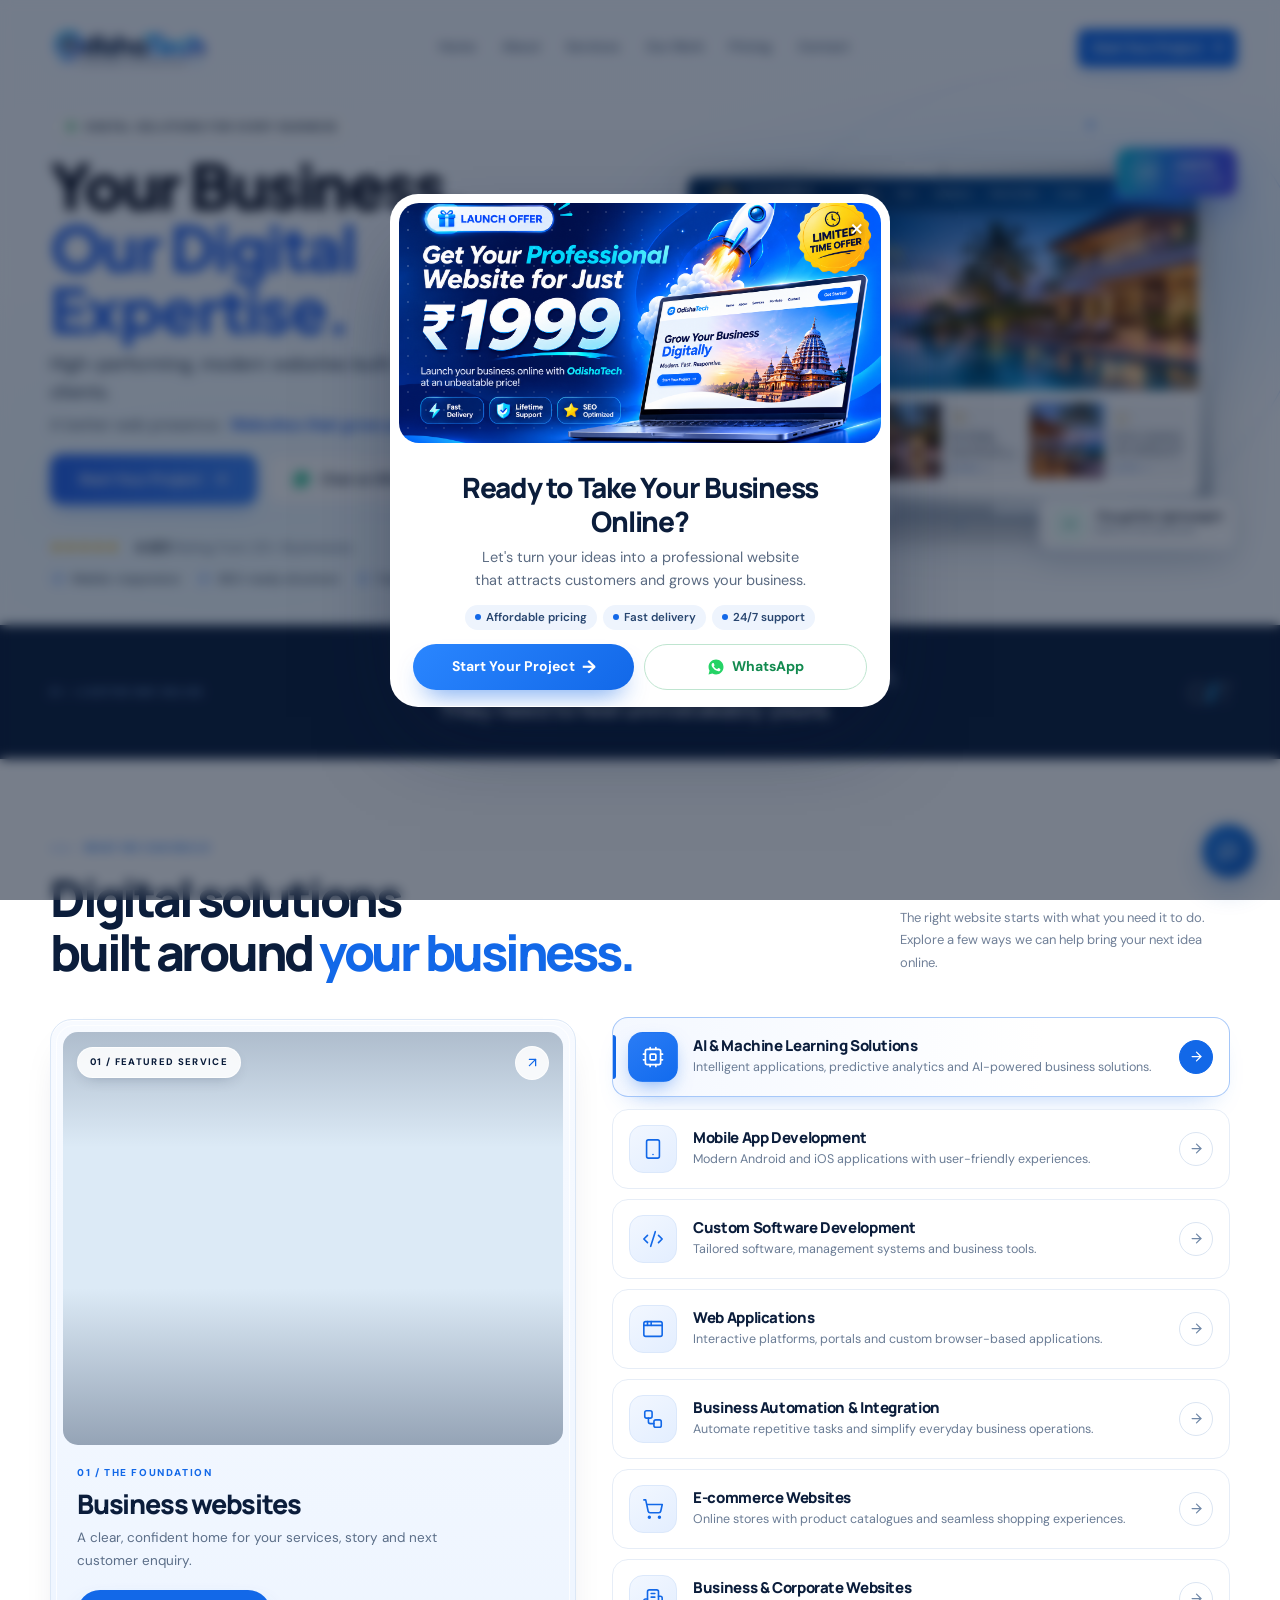
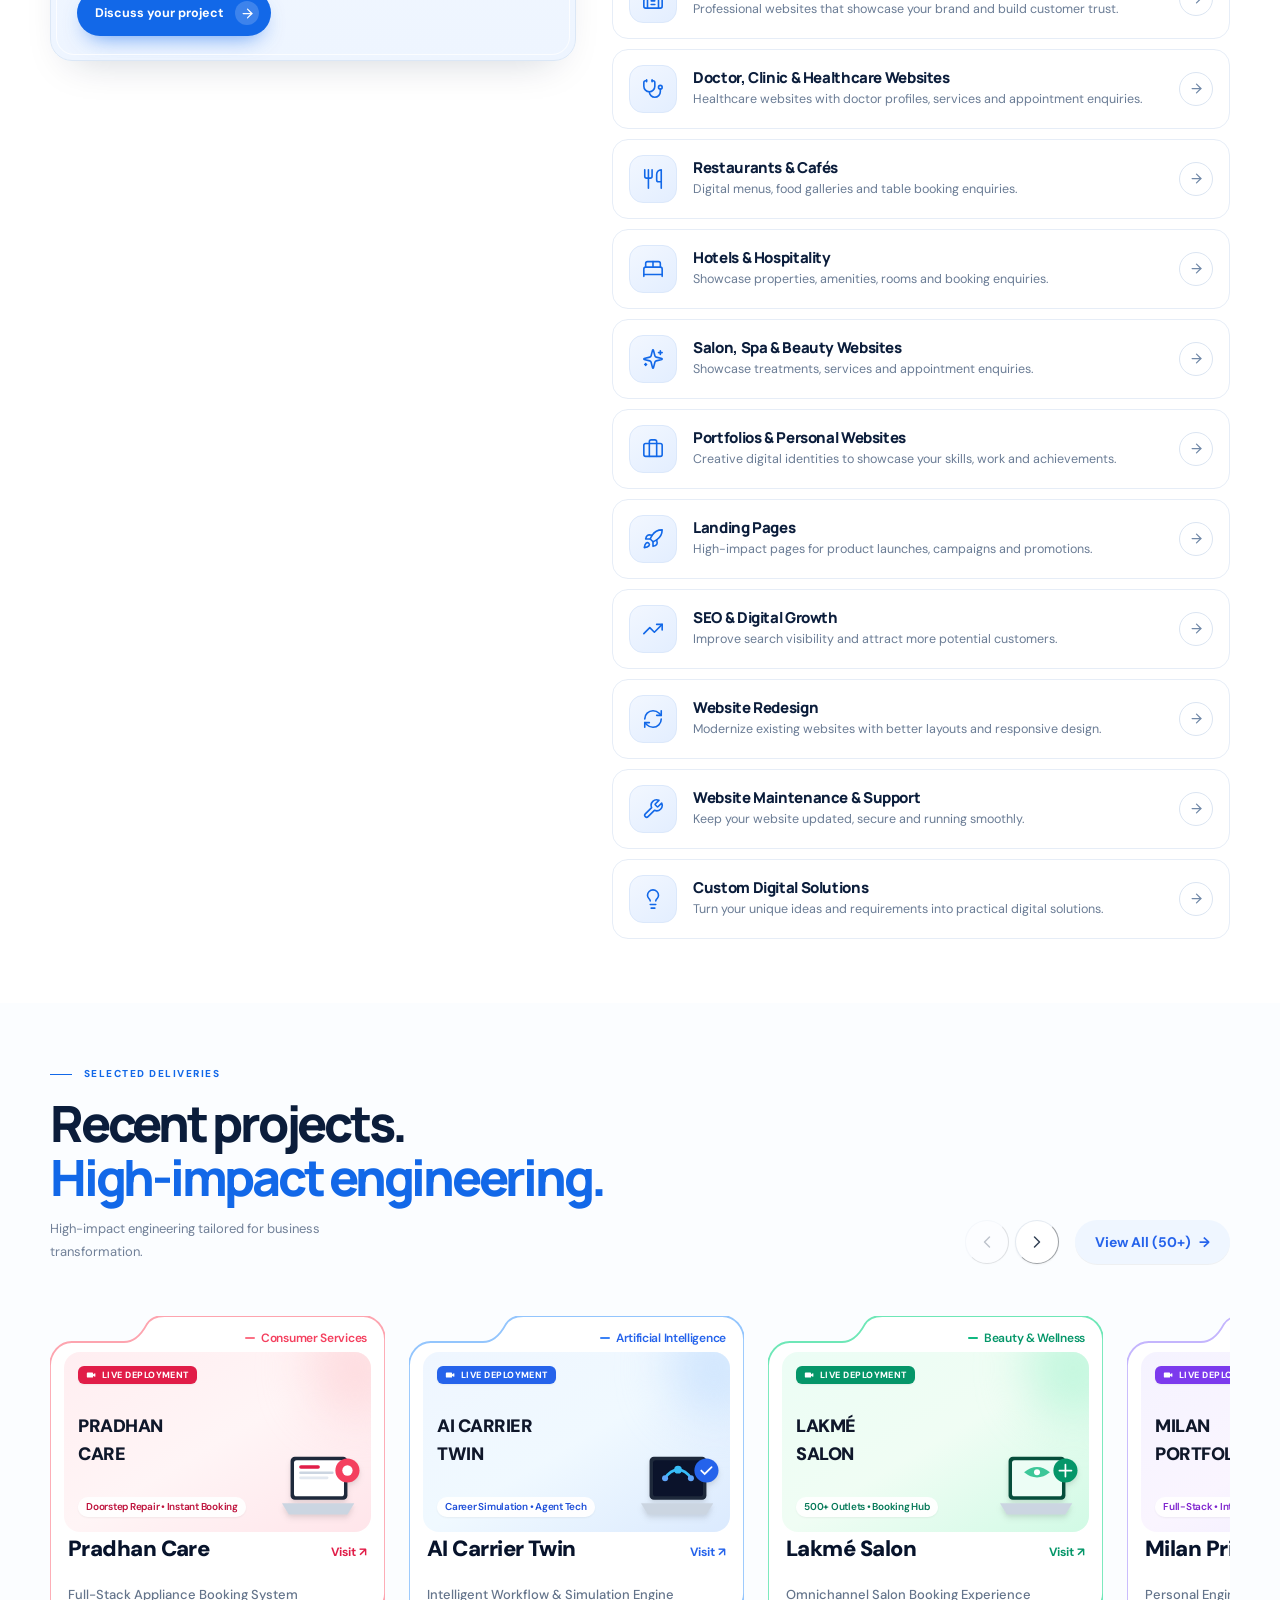
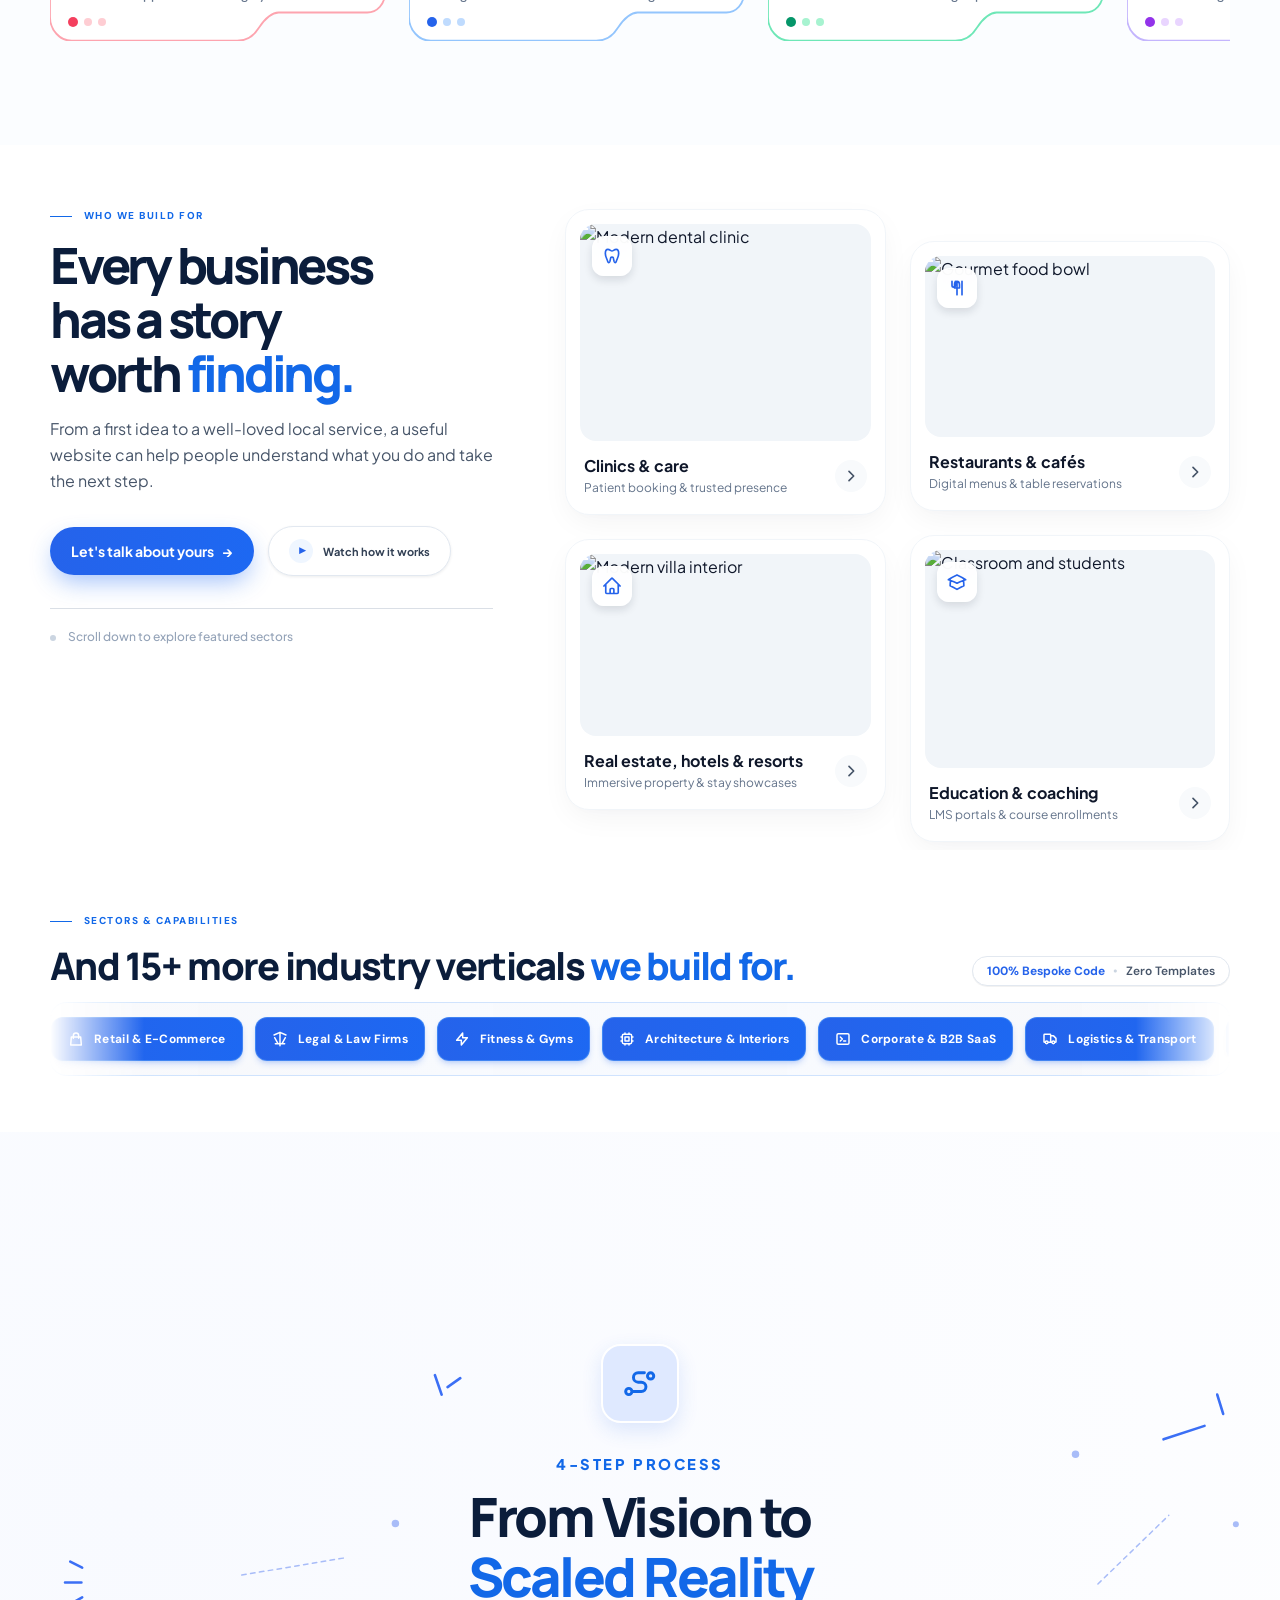
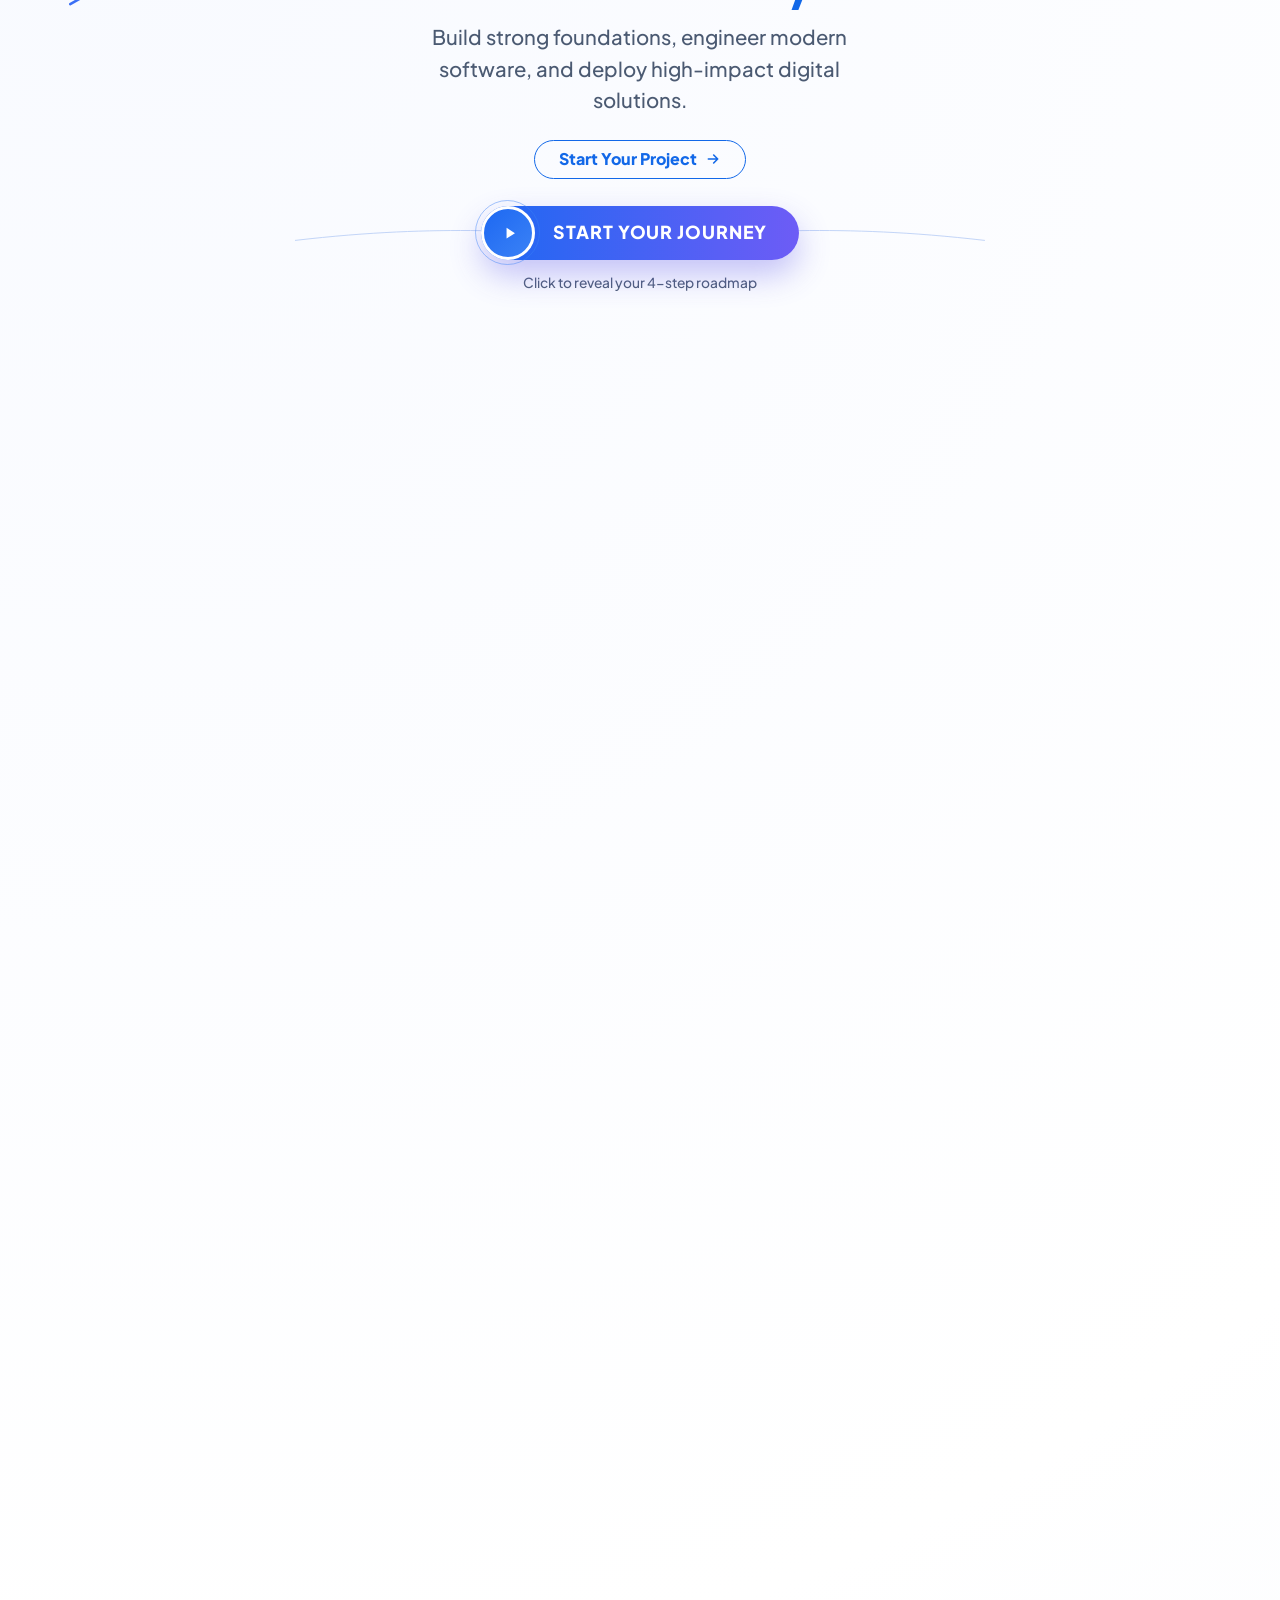
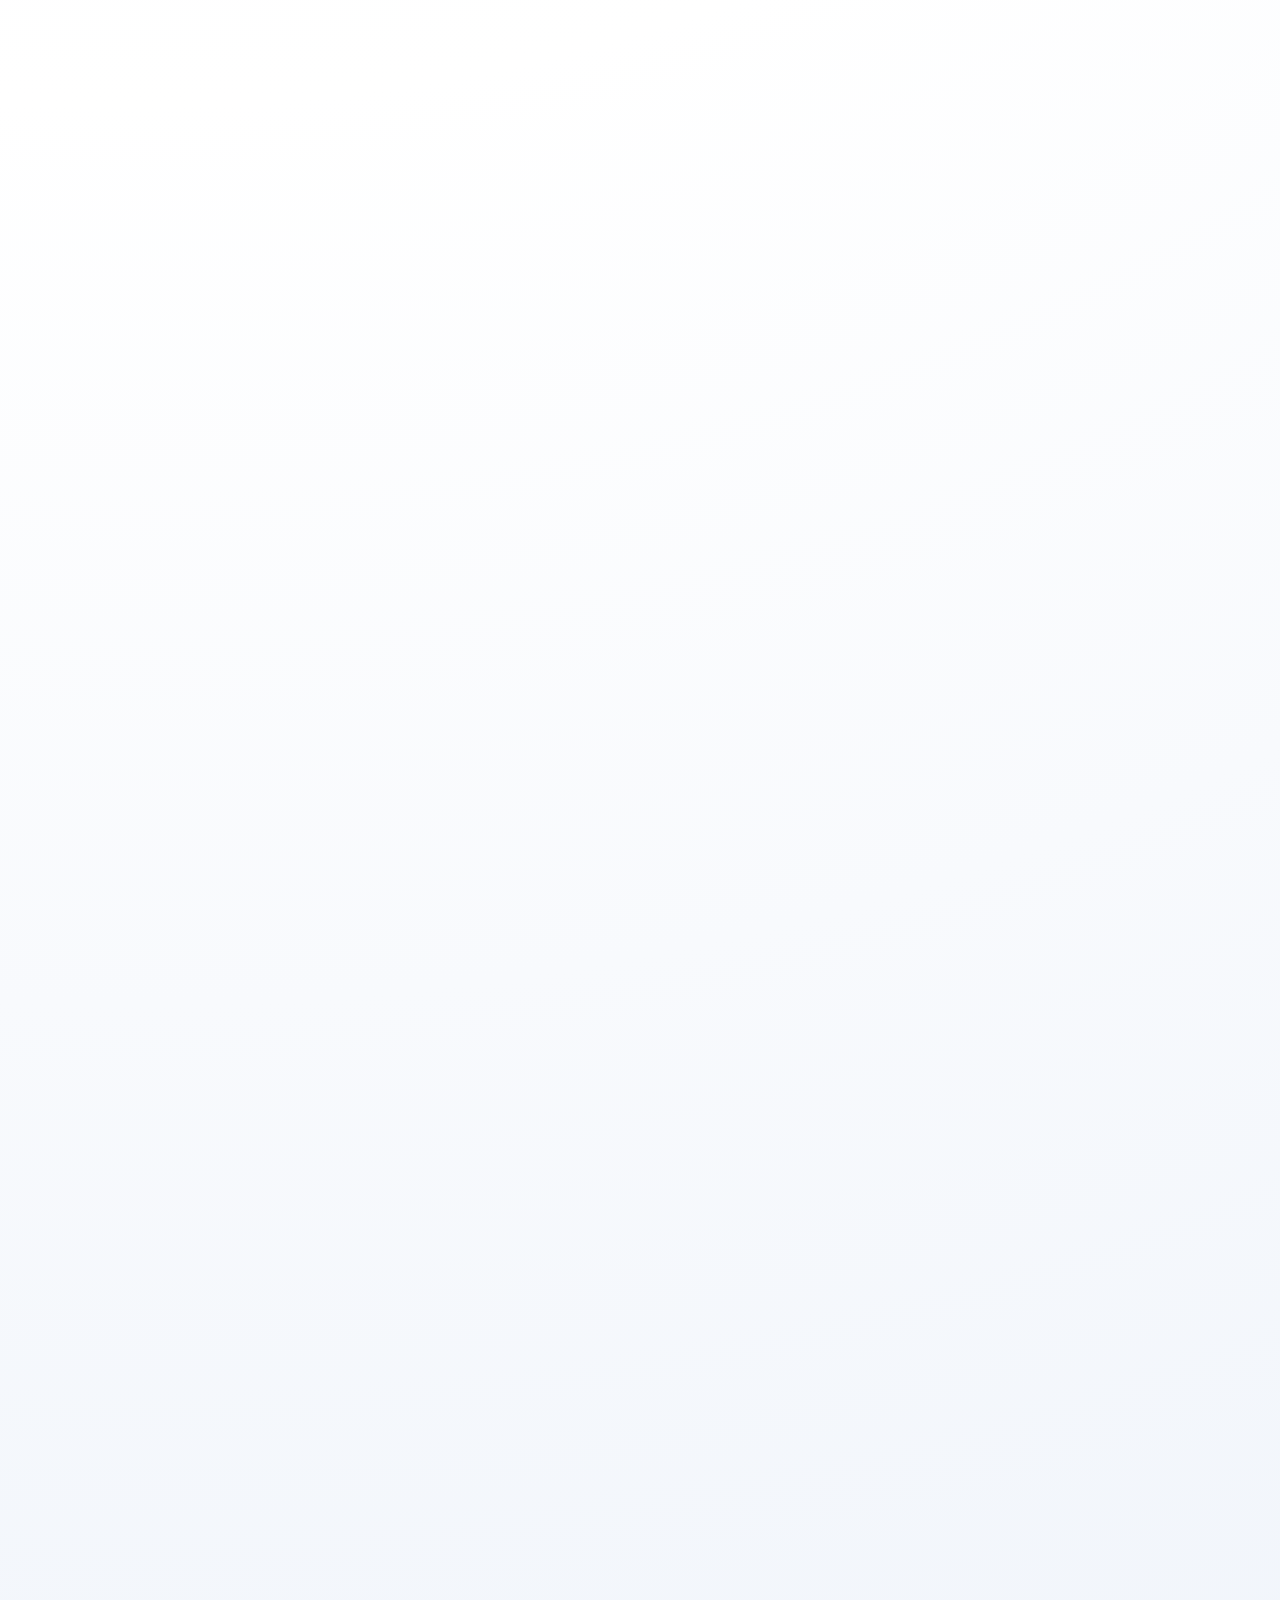
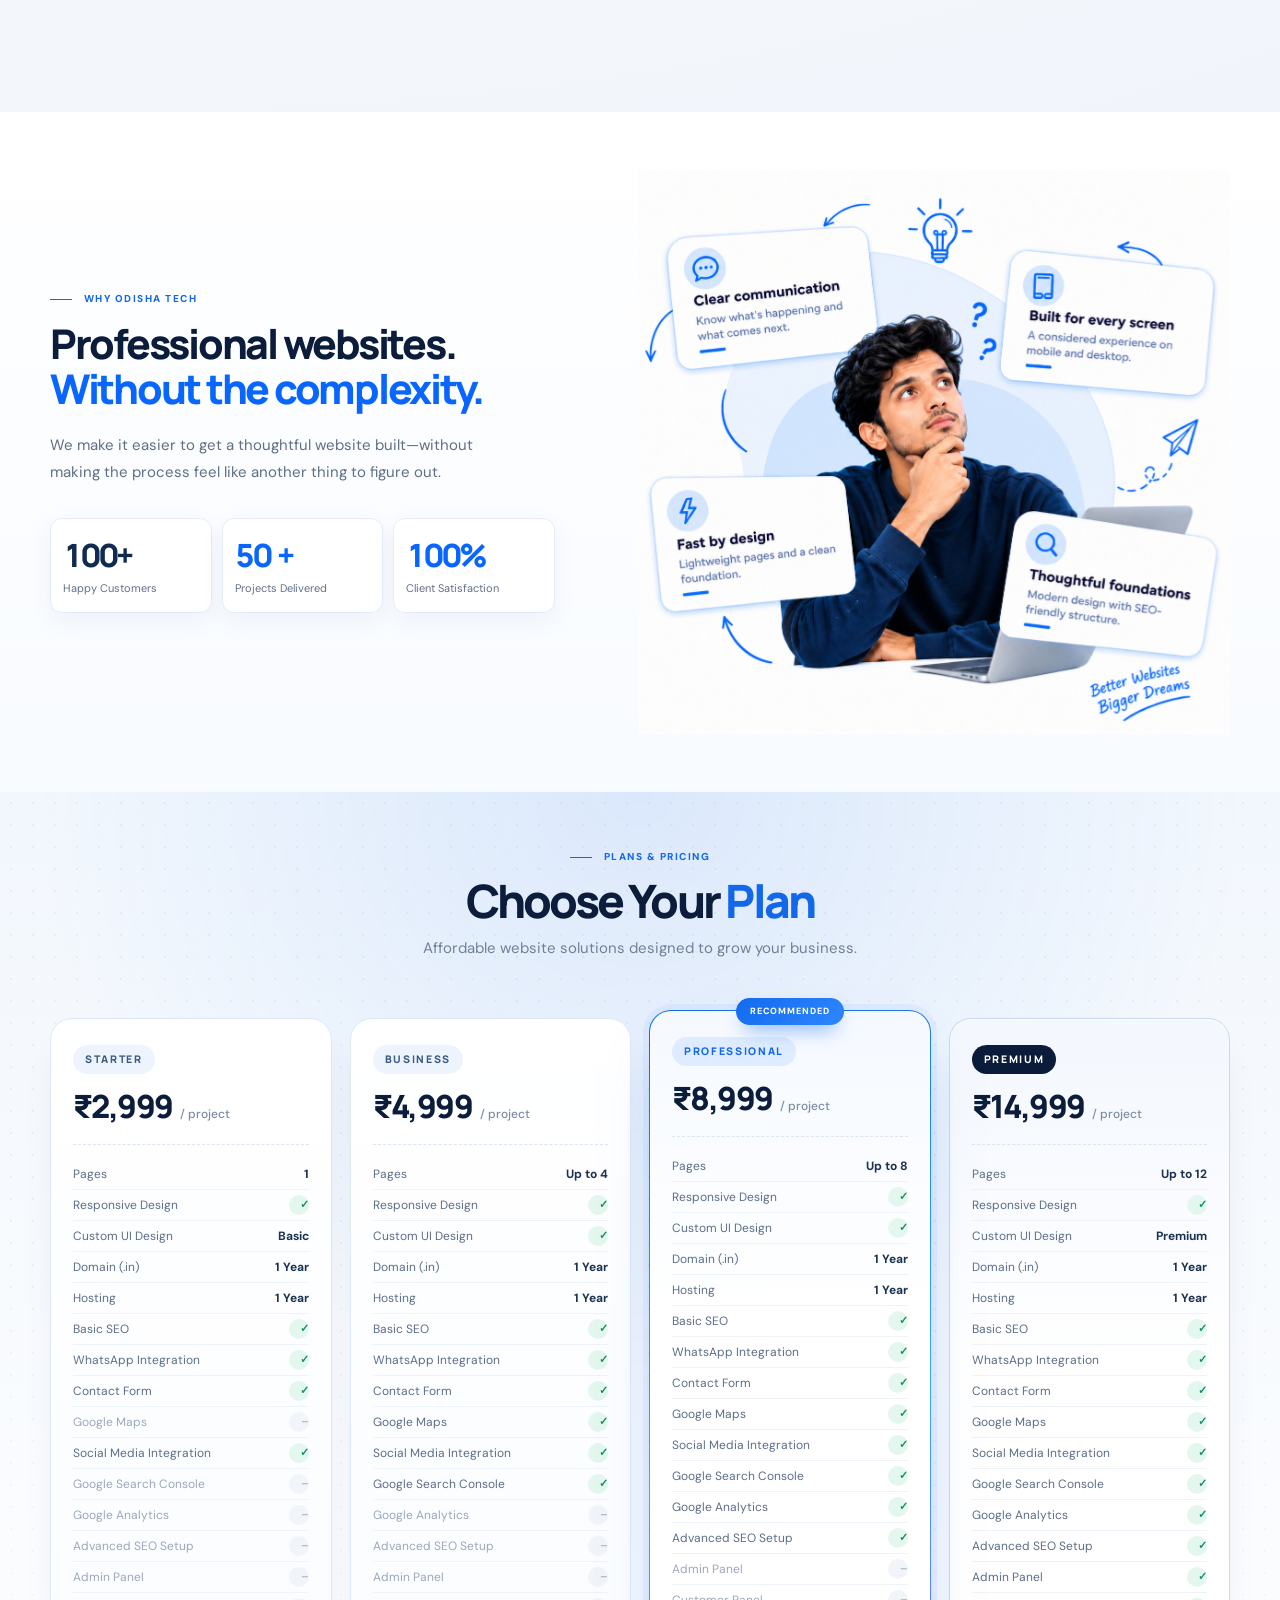
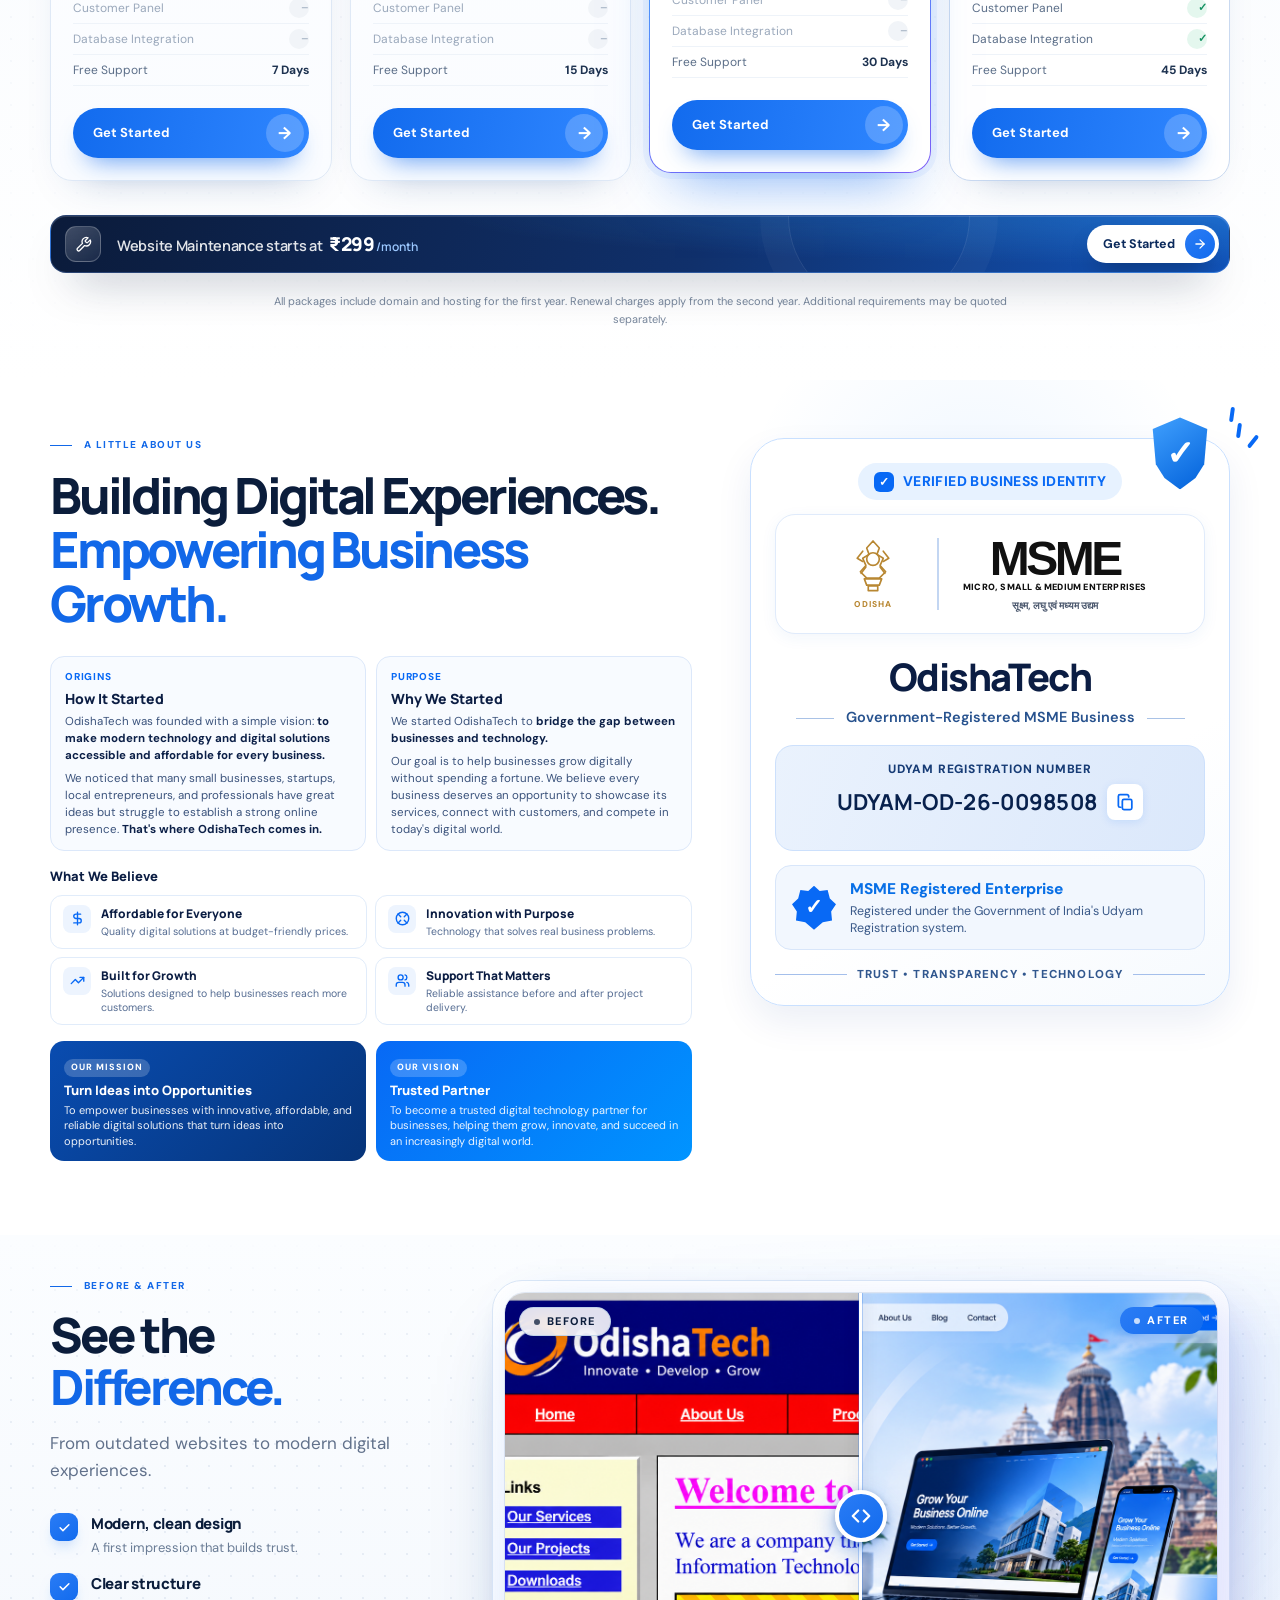
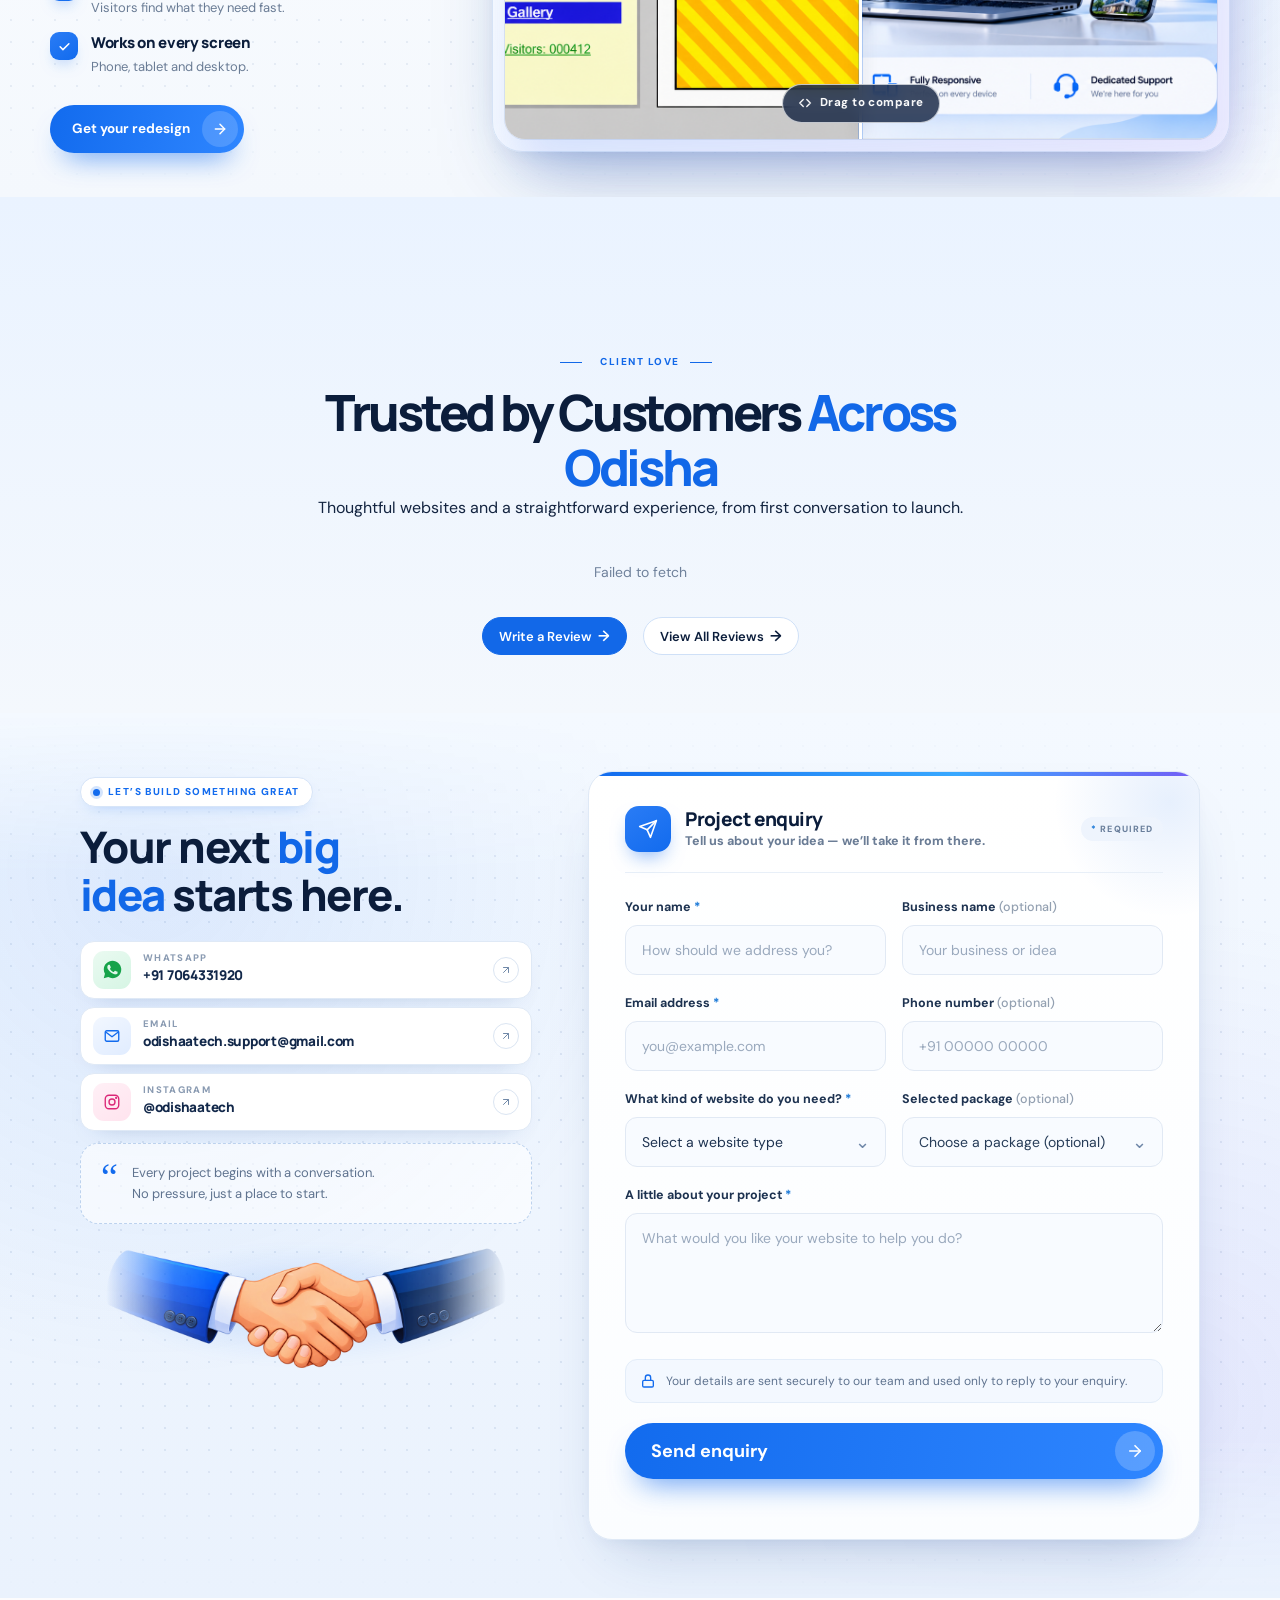
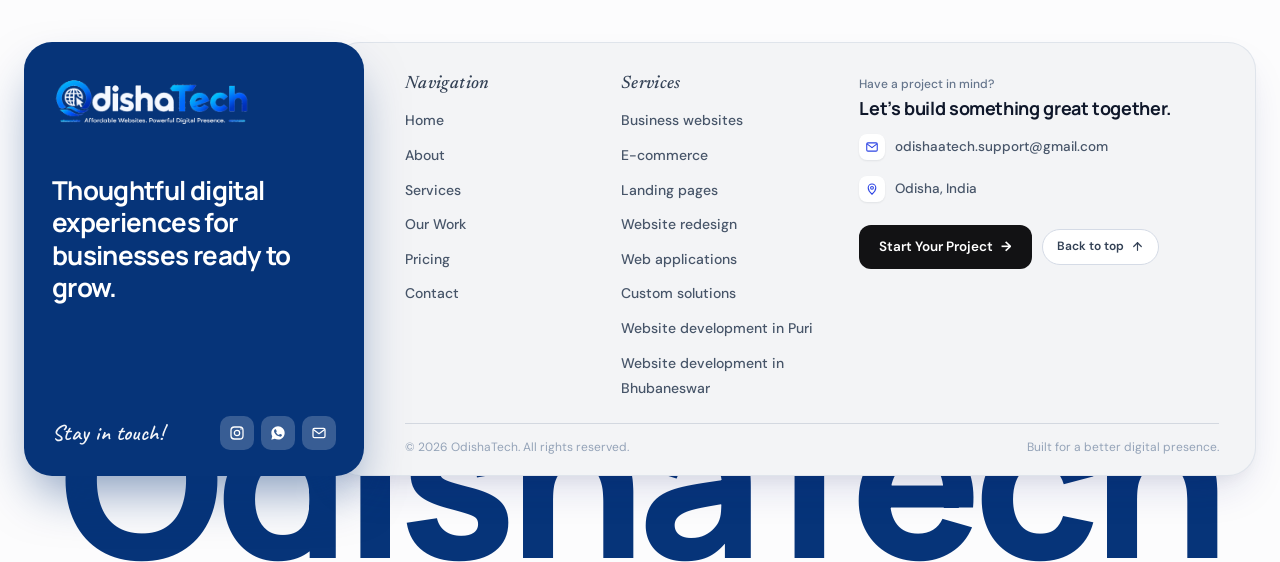
==== commit c3405f95: "update the website" ====
--- a/index.html
+++ b/index.html
@@ -4,51 +4,165 @@
   <meta charset="utf-8">
   <meta name="viewport" content="width=device-width, initial-scale=1">
   <meta name="theme-color" content="#f7faff">
-  <meta name="description" content="Affordable, modern websites designed to help businesses, professionals, and startups build a stronger digital presence.">
-  <meta property="og:title" content="OdishaTech — Affordable Websites. Powerful Digital Presence.">
-  <meta property="og:description" content="Your Business. Our Digital Expertise. Modern websites for businesses, startups and professionals.">
+  <meta name="description" content="Affordable website development in Puri, Bhubaneswar and across Odisha. Business websites, e-commerce, SEO-ready design and web apps. Get a free quote.">
+  <meta name="robots" content="index, follow, max-image-preview:large, max-snippet:-1">
+  <meta name="author" content="OdishaTech">
+  <link rel="canonical" href="https://odishatech.in/">
+  <meta property="og:site_name" content="OdishaTech">
+  <meta property="og:locale" content="en_IN">
   <meta property="og:type" content="website">
-  <title>OdishaTech — Affordable Websites. Powerful Digital Presence.</title>
-  <link rel="icon" href="assets/images/odishatech-logo.png" type="image/png">
+  <meta property="og:url" content="https://odishatech.in/">
+  <meta property="og:title" content="Website Development Company in Puri &amp; Odisha | OdishaTech">
+  <meta property="og:description" content="Affordable website development in Puri, Bhubaneswar and across Odisha. Business websites, e-commerce, SEO-ready design and web apps. Get a free quote.">
+  <meta property="og:image" content="https://odishatech.in/assets/images/og-image.png">
+  <meta property="og:image:width" content="1200">
+  <meta property="og:image:height" content="630">
+  <meta property="og:image:alt" content="OdishaTech: Affordable Websites. Powerful Digital Presence.">
+  <meta name="twitter:card" content="summary_large_image">
+  <meta name="twitter:title" content="Website Development Company in Puri &amp; Odisha | OdishaTech">
+  <meta name="twitter:description" content="Affordable website development in Puri, Bhubaneswar and across Odisha. Business websites, e-commerce, SEO-ready design and web apps. Get a free quote.">
+  <meta name="twitter:image" content="https://odishatech.in/assets/images/og-image.png">
+  <title>Website Development Company in Puri &amp; Odisha | OdishaTech</title>
+  <link rel="icon" href="assets/images/favicon-48.png" sizes="48x48" type="image/png">
+  <link rel="icon" href="assets/images/favicon-512.png" sizes="512x512" type="image/png">
+  <link rel="apple-touch-icon" href="assets/images/apple-touch-icon.png">
+  <script type="application/ld+json">
+{
+  "@context": "https://schema.org",
+  "@graph": [
+    {
+      "@type": "Organization",
+      "@id": "https://odishatech.in/#organization",
+      "name": "OdishaTech",
+      "url": "https://odishatech.in/",
+      "logo": {
+        "@type": "ImageObject",
+        "url": "https://odishatech.in/assets/images/odishatech-logo-onblue.png",
+        "width": 1984,
+        "height": 793
+      },
+      "image": "https://odishatech.in/assets/images/og-image.png",
+      "email": "odishatech.support@gmail.com",
+      "slogan": "Affordable Websites. Powerful Digital Presence.",
+      "sameAs": [
+        "https://www.instagram.com/odishaatech/"
+      ]
+    },
+    {
+      "@type": "WebSite",
+      "@id": "https://odishatech.in/#website",
+      "url": "https://odishatech.in/",
+      "name": "OdishaTech",
+      "inLanguage": "en-IN",
+      "publisher": {
+        "@id": "https://odishatech.in/#organization"
+      }
+    },
+    {
+      "@type": "ProfessionalService",
+      "@id": "https://odishatech.in/#business",
+      "name": "OdishaTech",
+      "url": "https://odishatech.in/",
+      "image": "https://odishatech.in/assets/images/og-image.png",
+      "email": "odishatech.support@gmail.com",
+      "description": "Website development, web design, SEO-ready websites, web applications and digital solutions for businesses, startups and professionals in Odisha.",
+      "parentOrganization": {
+        "@id": "https://odishatech.in/#organization"
+      },
+      "areaServed": [
+        {
+          "@type": "City",
+          "name": "Puri"
+        },
+        {
+          "@type": "City",
+          "name": "Bhubaneswar"
+        },
+        {
+          "@type": "City",
+          "name": "Cuttack"
+        },
+        {
+          "@type": "AdministrativeArea",
+          "name": "Odisha"
+        }
+      ],
+      "knowsAbout": [
+        "Website development",
+        "Web design",
+        "E-commerce websites",
+        "Search engine optimization",
+        "Web application development"
+      ],
+      "hasOfferCatalog": {
+        "@type": "OfferCatalog",
+        "name": "OdishaTech services",
+        "itemListElement": [
+          {
+            "@type": "Offer",
+            "itemOffered": {
+              "@type": "Service",
+              "name": "Business website development",
+              "description": "Professional, mobile-friendly websites for businesses, startups and professionals."
+            }
+          },
+          {
+            "@type": "Offer",
+            "itemOffered": {
+              "@type": "Service",
+              "name": "E-commerce website development",
+              "description": "Online stores with product catalogues, payments and order enquiries."
+            }
+          },
+          {
+            "@type": "Offer",
+            "itemOffered": {
+              "@type": "Service",
+              "name": "Landing page design",
+              "description": "Focused pages built to turn visitors into enquiries."
+            }
+          },
+          {
+            "@type": "Offer",
+            "itemOffered": {
+              "@type": "Service",
+              "name": "Website redesign",
+              "description": "Modernising existing websites for speed, clarity and conversions."
+            }
+          },
+          {
+            "@type": "Offer",
+            "itemOffered": {
+              "@type": "Service",
+              "name": "Web application development",
+              "description": "Custom web applications and digital solutions."
+            }
+          }
+        ]
+      }
+    },
+    {
+      "@type": "WebPage",
+      "@id": "https://odishatech.in/#webpage",
+      "url": "https://odishatech.in/",
+      "name": "Website Development Company in Puri & Odisha | OdishaTech",
+      "isPartOf": {
+        "@id": "https://odishatech.in/#website"
+      },
+      "about": {
+        "@id": "https://odishatech.in/#business"
+      },
+      "inLanguage": "en-IN",
+      "description": "Affordable website development in Puri, Bhubaneswar and across Odisha. Business websites, e-commerce, SEO-ready design and web apps. Get a free quote."
+    }
+  ]
+}
+  </script>
   <link rel="preconnect" href="https://fonts.googleapis.com">
   <link rel="preconnect" href="https://fonts.gstatic.com" crossorigin>
   <link href="https://fonts.googleapis.com/css2?family=DM+Sans:wght@400;500;600;700&family=Manrope:wght@400;500;600;700;800&display=swap" rel="stylesheet">
+  <link href="https://fonts.googleapis.com/css2?family=Caveat:wght@600;700&family=Newsreader:ital,opsz,wght@1,6..72,400;1,6..72,500&display=swap" rel="stylesheet">
   <link href="https://fonts.googleapis.com/css2?family=Kalam:wght@700&family=Plus+Jakarta+Sans:wght@400;500;600;700;800;900&display=swap" rel="stylesheet">
-  <script>
-    window.tailwind = window.tailwind || {};
-    window.tailwind.config = {
-        prefix: "ot-",
-        corePlugins: { preflight: false },
-        theme: {
-          extend: {
-            fontFamily: {
-              sans: ['"Plus Jakarta Sans"', "sans-serif"],
-              hand: ['"Kalam"', "cursive"]
-            },
-            colors: {
-              brand: {
-                50: "#eef2ff",
-                100: "#e0e7ff",
-                200: "#c7d2fe",
-                500: "#6366f1",
-                600: "#4f46e5",
-                700: "#4338ca",
-                accent: "#06b6d4",
-                dark: "#090d16"
-              }
-            },
-            boxShadow: {
-              "2xs": "0 1px 0 0 rgba(0, 0, 0, 0.05)",
-              xs: "0 1px 2px 0 rgba(0, 0, 0, 0.05)",
-              card: "0 10px 30px -4px rgba(15, 23, 42, 0.05), 0 4px 12px -2px rgba(15, 23, 42, 0.02)",
-              "card-hover": "0 24px 44px -8px rgba(37, 99, 235, 0.16), 0 10px 20px -4px rgba(15, 23, 42, 0.04)",
-              "btn-blue": "0 10px 24px -4px rgba(29, 104, 242, 0.42)"
-            }
-          }
-        }
-    };
-  </script>
-  <script src="https://cdn.tailwindcss.com"></script>
   <link rel="stylesheet" href="css/style.css">
   <style>
     @keyframes marqueeScroll {
@@ -96,6 +210,9 @@
       color: #ffffff !important;
     }
   </style>
+  <link rel="icon" type="image/x-icon" href="favicon/favicon.ico">
+<link rel="icon" type="image/png" sizes="48x48" href="favicon/favicon-48.png">
+<link rel="apple-touch-icon" sizes="180x180" href="favicon/favicon-180.png">
 </head>
 <body>
   <a class="skip-link" href="#main">Skip to content</a>
@@ -105,8 +222,8 @@
         <img src="assets/images/odishatech-logo-transparent.png" alt="OdishaTech — Affordable Websites. Powerful Digital Presence." width="1984" height="793">
       </a>
       <div class="desktop-links">
-        <a href="#top">Home</a><a href="#services">Services</a><a href="#work">Our Work</a>
-        <a href="#process">How It Works</a><a href="#about">About</a><a href="#contact">Contact</a>
+        <a href="#top">Home</a><a href="#about-us">About</a><a href="#services">Services</a>
+        <a href="#work">Our Work</a><a href="#pricing">Pricing</a><a href="#contact">Contact</a>
       </div>
       <a class="nav-cta" href="#contact-form">Start Your Project <span aria-hidden="true">↗</span></a>
       <button class="menu-toggle" type="button" aria-label="Open navigation menu" aria-expanded="false" aria-controls="mobile-menu">
@@ -115,9 +232,9 @@
     </nav>
     <div class="mobile-menu" id="mobile-menu" aria-hidden="true">
       <div class="mobile-menu-inner">
-        <a href="#top">Home <span>01</span></a><a href="#services">Services <span>02</span></a>
-        <a href="#work">Our Work <span>03</span></a><a href="#process">How It Works <span>04</span></a>
-        <a href="#about">About <span>05</span></a><a href="#contact">Contact <span>06</span></a>
+        <a href="#top">Home <span>01</span></a><a href="#about-us">About <span>02</span></a>
+        <a href="#services">Services <span>03</span></a><a href="#work">Our Work <span>04</span></a>
+        <a href="#pricing">Pricing <span>05</span></a><a href="#contact">Contact <span>06</span></a>
         <a class="mobile-menu-cta" href="#contact-form">Start Your Project <span aria-hidden="true">↗</span></a>
       </div>
     </div>
@@ -128,8 +245,8 @@
         <div class="hero-reference-grid ot-grid ot-grid-cols-1 ot-items-center ot-gap-10 lg:ot-grid-cols-12 lg:ot-gap-8">
           <div class="hero-reference-copy ot-z-10 ot-flex ot-flex-col ot-items-start lg:ot-col-span-6">
             <div class="hero-reference-pill ot-mb-5 ot-inline-flex ot-items-center ot-gap-2 ot-rounded-full ot-border ot-border-slate-200/90 ot-bg-white ot-px-3.5 ot-py-1.5 ot-text-xs ot-font-bold ot-tracking-wide ot-text-slate-700 ot-shadow-sm">
-              <span class="ot-text-sm ot-text-blue-600" aria-hidden="true">✦</span>
-              <span>WEBSITES FOR BUSINESSES, STARTUPS &amp; PROFESSIONALS</span>
+              <span class="hero-pill-star" aria-hidden="true">✦</span>
+              <span>DIGITAL SOLUTIONS FOR EVERY BUSINESS</span>
             </div>
 
             <h1 id="hero-title" class="hero-reference-title ot-mb-4 ot-text-4xl ot-font-black ot-leading-[1.08] ot-tracking-tight ot-text-slate-950 sm:ot-text-5xl lg:ot-text-[62px]">
@@ -169,10 +286,11 @@
               <span class="ot-text-xs ot-font-bold ot-text-slate-800 sm:ot-text-sm">
                 4.9/5 <span class="ot-font-normal ot-text-slate-500">Rating from 20+ Businesses</span>
               </span>
+              <!-- HERO RATING PHOTOS: change the 3 image links (src) below -->
               <div class="hero-reference-avatars ot-ml-auto ot-flex ot-overflow-hidden sm:ot-ml-2" aria-hidden="true">
-                <img class="ot-h-7 ot-w-7 ot-rounded-full ot-object-cover ot-ring-2 ot-ring-white" src="https://images.unsplash.com/photo-1534528741775-53994a69daeb?auto=format&amp;fit=crop&amp;w=80&amp;q=80" alt="" loading="lazy" decoding="async">
-                <img class="-ot-ml-2 ot-h-7 ot-w-7 ot-rounded-full ot-object-cover ot-ring-2 ot-ring-white" src="https://images.unsplash.com/photo-1507003211169-0a1dd7228f2d?auto=format&amp;fit=crop&amp;w=80&amp;q=80" alt="" loading="lazy" decoding="async">
-                <img class="-ot-ml-2 ot-h-7 ot-w-7 ot-rounded-full ot-object-cover ot-ring-2 ot-ring-white" src="https://images.unsplash.com/photo-1500648767791-00dcc994a43e?auto=format&amp;fit=crop&amp;w=80&amp;q=80" alt="" loading="lazy" decoding="async">
+                <img class="ot-h-7 ot-w-7 ot-rounded-full ot-object-cover ot-ring-2 ot-ring-white" src="https://static.vecteezy.com/system/resources/thumbnails/049/174/246/small/a-smiling-young-indian-man-with-formal-shirts-outdoors-photo.jpg" alt="" loading="lazy" decoding="async">
+                <img class="-ot-ml-2 ot-h-7 ot-w-7 ot-rounded-full ot-object-cover ot-ring-2 ot-ring-white" src="https://img.magnific.com/free-photo/cheerful-indian-businessman-smiling-closeup-portrait-jobs-career-campaign_53876-129417.jpg?semt=ais_hybrid&w=740&q=80" alt="" loading="lazy" decoding="async">
+                <img class="-ot-ml-2 ot-h-7 ot-w-7 ot-rounded-full ot-object-cover ot-ring-2 ot-ring-white" src="https://img.magnific.com/free-photo/indian-woman-posing-cute-stylish-outfit-camera-smiling_482257-122351.jpg?semt=ais_hybrid&w=740&q=80" alt="" loading="lazy" decoding="async">
               </div>
             </div>
 
@@ -199,33 +317,7 @@
               <div class="hl-screen">
                 <span class="hl-cam" aria-hidden="true"></span>
                 <div class="hl-browser">
-                  <div class="hl-bar">
-                    <span class="hl-dots" aria-hidden="true"><i></i><i></i><i></i></span>
-                    <span class="hl-url"><svg viewBox="0 0 24 24" fill="none" stroke="currentColor" stroke-width="2.4" stroke-linecap="round" stroke-linejoin="round" aria-hidden="true"><rect x="5" y="11" width="14" height="9" rx="2"/><path d="M8 11V8a4 4 0 018 0v3"/></svg>odishatech.in</span>
-                    <span class="hl-plus" aria-hidden="true">+</span>
-                  </div>
-                  <div class="hl-page">
-                    <img class="hl-bg" src="assets/images/boutique-hotel.webp" alt="A premium boutique hotel website preview" loading="eager" decoding="async">
-                    <div class="hl-nav">
-                      <span class="hl-logo"><b>OT</b> OdishaTech</span>
-                      <span class="hl-links"><em class="on">Websites</em><em>Hosting</em><em>Services</em></span>
-                      <span class="hl-nav-btn">Start Project</span>
-                    </div>
-                    <div class="hl-hero">
-                      <div class="hl-copy">
-                        <span class="hl-pill">Websites &amp; Digital Studio</span>
-                        <h2>Websites that<br>work for you</h2>
-                        <p>Affordable, modern, custom websites for businesses, startups and professionals.</p>
-                        <div class="hl-btns"><span class="hl-btn-primary">Start a project →</span><span class="hl-btn-ghost">Chat WhatsApp</span></div>
-                      </div>
-                      
-                    </div>
-                    <div class="hl-cards">
-                      <div><b>Custom design</b><span>Built for your brand</span></div>
-                      <div><b>Responsive</b><span>Every screen, covered</span></div>
-                      <div><b>SEO ready</b><span>Fast and discoverable</span></div>
-                    </div>
-                  </div>
+                  <img class="hl-bg hl-screen-image" src="assets/images/hero-laptop.png" alt="A premium boutique hotel website preview" loading="eager" decoding="async">
                 </div>
               </div>
               <div class="hl-base" aria-hidden="true"><span></span></div>
@@ -265,50 +357,49 @@
             <div class="feature-top"><span class="feature-number">01 / FEATURED SERVICE</span><span class="feature-arrow" aria-hidden="true"><svg viewBox="0 0 24 24"><path d="M7 7h10v10"/><path d="M7 17 17 7"/></svg></span></div>
             <div class="service-illustration">
               <img class="content-photo" src="https://i.pinimg.com/736x/e9/d3/9d/e9d39ddf6ba2a345f4e3898d57ff54ab.jpg" alt="Sunlit modern workspace with desks, chairs and greenery" loading="lazy" decoding="async">
-              <span class="feature-chip"><i aria-hidden="true"></i>Responsive by design</span>
             </div>
             <div class="feature-body">
               <span class="feature-kicker">01 / THE FOUNDATION</span>
               <h3>Business websites</h3><p>A clear, confident home for your services, story and next customer enquiry.</p>
-              <a class="text-link" href="#contact">Discuss your project <span aria-hidden="true"><svg viewBox="0 0 24 24"><path d="M5 12h14"/><path d="m12 5 7 7-7 7"/></svg></span></a>
+              <a class="text-link" href="#contact-form">Discuss your project <span aria-hidden="true"><svg viewBox="0 0 24 24"><path d="M5 12h14"/><path d="m12 5 7 7-7 7"/></svg></span></a>
             </div>
           </article>
 
 <div class="service-list" aria-label="Digital services">
 
-  <article class="service-row reveal is-active" style="--i:1"><span class="service-icon"><svg viewBox="0 0 24 24" aria-hidden="true"><rect width="16" height="16" x="4" y="4" rx="2"/><rect width="6" height="6" x="9" y="9" rx="1"/><path d="M15 2v2M15 20v2M2 15h2M2 9h2M20 15h2M20 9h2M9 2v2M9 20v2"/></svg></span><div><h3>AI &amp; Machine Learning Solutions</h3><p>Intelligent applications, predictive analytics and AI-powered business solutions.</p></div><a href="#contact" aria-label="Discuss AI and ML solutions"><svg viewBox="0 0 24 24" aria-hidden="true"><path d="M5 12h14"/><path d="m12 5 7 7-7 7"/></svg></a></article>
-
-  <article class="service-row reveal" style="--i:2"><span class="service-icon"><svg viewBox="0 0 24 24" aria-hidden="true"><rect width="14" height="20" x="5" y="2" rx="2"/><path d="M12 18h.01"/></svg></span><div><h3>Mobile App Development</h3><p>Modern Android and iOS applications with user-friendly experiences.</p></div><a href="#contact" aria-label="Discuss mobile app development"><svg viewBox="0 0 24 24" aria-hidden="true"><path d="M5 12h14"/><path d="m12 5 7 7-7 7"/></svg></a></article>
-
-  <article class="service-row reveal" style="--i:3"><span class="service-icon"><svg viewBox="0 0 24 24" aria-hidden="true"><path d="m18 16 4-4-4-4"/><path d="m6 8-4 4 4 4"/><path d="m14.5 4-5 16"/></svg></span><div><h3>Custom Software Development</h3><p>Tailored software, management systems and business tools.</p></div><a href="#contact" aria-label="Discuss custom software"><svg viewBox="0 0 24 24" aria-hidden="true"><path d="M5 12h14"/><path d="m12 5 7 7-7 7"/></svg></a></article>
-
-  <article class="service-row reveal" style="--i:4"><span class="service-icon"><svg viewBox="0 0 24 24" aria-hidden="true"><rect x="2" y="4" width="20" height="16" rx="2"/><path d="M10 4v4"/><path d="M2 8h20"/><path d="M6 4v4"/></svg></span><div><h3>Web Applications</h3><p>Interactive platforms, portals and custom browser-based applications.</p></div><a href="#contact" aria-label="Discuss web applications"><svg viewBox="0 0 24 24" aria-hidden="true"><path d="M5 12h14"/><path d="m12 5 7 7-7 7"/></svg></a></article>
-
-  <article class="service-row reveal" style="--i:5"><span class="service-icon"><svg viewBox="0 0 24 24" aria-hidden="true"><rect width="8" height="8" x="3" y="3" rx="2"/><path d="M7 11v4a2 2 0 0 0 2 2h4"/><rect width="8" height="8" x="13" y="13" rx="2"/></svg></span><div><h3>Business Automation &amp; Integration</h3><p>Automate repetitive tasks and simplify everyday business operations.</p></div><a href="#contact" aria-label="Discuss business automation"><svg viewBox="0 0 24 24" aria-hidden="true"><path d="M5 12h14"/><path d="m12 5 7 7-7 7"/></svg></a></article>
-
-  <article class="service-row reveal" style="--i:6"><span class="service-icon"><svg viewBox="0 0 24 24" aria-hidden="true"><circle cx="8" cy="21" r="1"/><circle cx="19" cy="21" r="1"/><path d="M2.05 2.05h2l2.66 12.42a2 2 0 0 0 2 1.58h9.78a2 2 0 0 0 1.95-1.57l1.65-7.43H5.12"/></svg></span><div><h3>E-commerce Websites</h3><p>Online stores with product catalogues and seamless shopping experiences.</p></div><a href="#contact" aria-label="Discuss an e-commerce website"><svg viewBox="0 0 24 24" aria-hidden="true"><path d="M5 12h14"/><path d="m12 5 7 7-7 7"/></svg></a></article>
-
-  <article class="service-row reveal" style="--i:7"><span class="service-icon"><svg viewBox="0 0 24 24" aria-hidden="true"><path d="M6 22V4a2 2 0 0 1 2-2h8a2 2 0 0 1 2 2v18Z"/><path d="M6 12H4a2 2 0 0 0-2 2v6a2 2 0 0 0 2 2h2"/><path d="M18 9h2a2 2 0 0 1 2 2v9a2 2 0 0 1-2 2h-2"/><path d="M10 6h4M10 10h4M10 14h4M10 18h4"/></svg></span><div><h3>Business &amp; Corporate Websites</h3><p>Professional websites that showcase your brand and build customer trust.</p></div><a href="#contact" aria-label="Discuss a business website"><svg viewBox="0 0 24 24" aria-hidden="true"><path d="M5 12h14"/><path d="m12 5 7 7-7 7"/></svg></a></article>
-
-  <article class="service-row reveal" style="--i:8"><span class="service-icon"><svg viewBox="0 0 24 24" aria-hidden="true"><path d="M11 2v2"/><path d="M5 2v2"/><path d="M5 3H4a2 2 0 0 0-2 2v4a6 6 0 0 0 12 0V5a2 2 0 0 0-2-2h-1"/><path d="M8 15a6 6 0 0 0 12 0v-3"/><circle cx="20" cy="10" r="2"/></svg></span><div><h3>Doctor, Clinic &amp; Healthcare Websites</h3><p>Healthcare websites with doctor profiles, services and appointment enquiries.</p></div><a href="#contact" aria-label="Discuss a healthcare website"><svg viewBox="0 0 24 24" aria-hidden="true"><path d="M5 12h14"/><path d="m12 5 7 7-7 7"/></svg></a></article>
-
-  <article class="service-row reveal" style="--i:9"><span class="service-icon"><svg viewBox="0 0 24 24" aria-hidden="true"><path d="M3 2v7c0 1.1.9 2 2 2h4a2 2 0 0 0 2-2V2"/><path d="M7 2v20"/><path d="M21 15V2a5 5 0 0 0-5 5v6c0 1.1.9 2 2 2h3Zm0 0v7"/></svg></span><div><h3>Restaurants &amp; Cafés</h3><p>Digital menus, food galleries and table booking enquiries.</p></div><a href="#contact" aria-label="Discuss a restaurant website"><svg viewBox="0 0 24 24" aria-hidden="true"><path d="M5 12h14"/><path d="m12 5 7 7-7 7"/></svg></a></article>
-
-  <article class="service-row reveal" style="--i:10"><span class="service-icon"><svg viewBox="0 0 24 24" aria-hidden="true"><path d="M2 20v-8a2 2 0 0 1 2-2h16a2 2 0 0 1 2 2v8"/><path d="M4 10V6a2 2 0 0 1 2-2h12a2 2 0 0 1 2 2v4"/><path d="M12 4v6"/><path d="M2 18h20"/></svg></span><div><h3>Hotels &amp; Hospitality</h3><p>Showcase properties, amenities, rooms and booking enquiries.</p></div><a href="#contact" aria-label="Discuss a hospitality website"><svg viewBox="0 0 24 24" aria-hidden="true"><path d="M5 12h14"/><path d="m12 5 7 7-7 7"/></svg></a></article>
-
-  <article class="service-row reveal" style="--i:11"><span class="service-icon"><svg viewBox="0 0 24 24" aria-hidden="true"><path d="M9.937 15.5A2 2 0 0 0 8.5 14.063l-6.135-1.582a.5.5 0 0 1 0-.962L8.5 9.936A2 2 0 0 0 9.937 8.5l1.582-6.135a.5.5 0 0 1 .963 0L14.063 8.5A2 2 0 0 0 15.5 9.937l6.135 1.581a.5.5 0 0 1 0 .964L15.5 14.063a2 2 0 0 0-1.437 1.437l-1.582 6.135a.5.5 0 0 1-.963 0z"/><path d="M20 3v4"/><path d="M22 5h-4"/><path d="M4 17v2"/><path d="M5 18H3"/></svg></span><div><h3>Salon, Spa &amp; Beauty Websites</h3><p>Showcase treatments, services and appointment enquiries.</p></div><a href="#contact" aria-label="Discuss a salon website"><svg viewBox="0 0 24 24" aria-hidden="true"><path d="M5 12h14"/><path d="m12 5 7 7-7 7"/></svg></a></article>
-
-  <article class="service-row reveal" style="--i:12"><span class="service-icon"><svg viewBox="0 0 24 24" aria-hidden="true"><path d="M16 20V4a2 2 0 0 0-2-2h-4a2 2 0 0 0-2 2v16"/><rect width="20" height="14" x="2" y="6" rx="2"/></svg></span><div><h3>Portfolios &amp; Personal Websites</h3><p>Creative digital identities to showcase your skills, work and achievements.</p></div><a href="#contact" aria-label="Discuss a portfolio website"><svg viewBox="0 0 24 24" aria-hidden="true"><path d="M5 12h14"/><path d="m12 5 7 7-7 7"/></svg></a></article>
-
-  <article class="service-row reveal" style="--i:13"><span class="service-icon"><svg viewBox="0 0 24 24" aria-hidden="true"><path d="M4.5 16.5c-1.5 1.26-2 5-2 5s3.74-.5 5-2c.71-.84.7-2.13-.09-2.91a2.18 2.18 0 0 0-2.91-.09z"/><path d="m12 15-3-3a22 22 0 0 1 2-3.95A12.88 12.88 0 0 1 22 2c0 2.72-.78 7.5-6 11a22.35 22.35 0 0 1-4 2z"/><path d="M9 12H4s.55-3.03 2-4c1.62-1.08 5 0 5 0"/><path d="M12 15v5s3.03-.55 4-2c1.08-1.62 0-5 0-5"/></svg></span><div><h3>Landing Pages</h3><p>High-impact pages for product launches, campaigns and promotions.</p></div><a href="#contact" aria-label="Discuss a landing page"><svg viewBox="0 0 24 24" aria-hidden="true"><path d="M5 12h14"/><path d="m12 5 7 7-7 7"/></svg></a></article>
-
-  <article class="service-row reveal" style="--i:14"><span class="service-icon"><svg viewBox="0 0 24 24" aria-hidden="true"><polyline points="22 7 13.5 15.5 8.5 10.5 2 17"/><polyline points="16 7 22 7 22 13"/></svg></span><div><h3>SEO &amp; Digital Growth</h3><p>Improve search visibility and attract more potential customers.</p></div><a href="#contact" aria-label="Discuss SEO services"><svg viewBox="0 0 24 24" aria-hidden="true"><path d="M5 12h14"/><path d="m12 5 7 7-7 7"/></svg></a></article>
-
-  <article class="service-row reveal" style="--i:15"><span class="service-icon"><svg viewBox="0 0 24 24" aria-hidden="true"><path d="M3 12a9 9 0 0 1 9-9 9.75 9.75 0 0 1 6.74 2.74L21 8"/><path d="M21 3v5h-5"/><path d="M21 12a9 9 0 0 1-9 9 9.75 9.75 0 0 1-6.74-2.74L3 16"/><path d="M8 16H3v5"/></svg></span><div><h3>Website Redesign</h3><p>Modernize existing websites with better layouts and responsive design.</p></div><a href="#contact" aria-label="Discuss website redesign"><svg viewBox="0 0 24 24" aria-hidden="true"><path d="M5 12h14"/><path d="m12 5 7 7-7 7"/></svg></a></article>
-
-  <article class="service-row reveal" style="--i:16"><span class="service-icon"><svg viewBox="0 0 24 24" aria-hidden="true"><path d="M14.7 6.3a1 1 0 0 0 0 1.4l1.6 1.6a1 1 0 0 0 1.4 0l3.77-3.77a6 6 0 0 1-7.94 7.94l-6.91 6.91a2.12 2.12 0 0 1-3-3l6.91-6.91a6 6 0 0 1 7.94-7.94l-3.76 3.76z"/></svg></span><div><h3>Website Maintenance &amp; Support</h3><p>Keep your website updated, secure and running smoothly.</p></div><a href="#contact" aria-label="Discuss website maintenance"><svg viewBox="0 0 24 24" aria-hidden="true"><path d="M5 12h14"/><path d="m12 5 7 7-7 7"/></svg></a></article>
-
-  <article class="service-row reveal" style="--i:17"><span class="service-icon"><svg viewBox="0 0 24 24" aria-hidden="true"><path d="M15 14c.2-1 .7-1.7 1.5-2.5 1-.9 1.5-2.2 1.5-3.5A6 6 0 0 0 6 8c0 1 .2 2.2 1.5 3.5.7.7 1.3 1.5 1.5 2.5"/><path d="M9 18h6"/><path d="M10 22h4"/></svg></span><div><h3>Custom Digital Solutions</h3><p>Turn your unique ideas and requirements into practical digital solutions.</p></div><a href="#contact" aria-label="Discuss custom digital solutions"><svg viewBox="0 0 24 24" aria-hidden="true"><path d="M5 12h14"/><path d="m12 5 7 7-7 7"/></svg></a></article>
+  <article class="service-row reveal is-active" style="--i:1"><span class="service-icon"><svg viewBox="0 0 24 24" aria-hidden="true"><rect width="16" height="16" x="4" y="4" rx="2"/><rect width="6" height="6" x="9" y="9" rx="1"/><path d="M15 2v2M15 20v2M2 15h2M2 9h2M20 15h2M20 9h2M9 2v2M9 20v2"/></svg></span><div><h3>AI &amp; Machine Learning Solutions</h3><p>Intelligent applications, predictive analytics and AI-powered business solutions.</p></div><a href="#contact-form" aria-label="Discuss AI and ML solutions"><svg viewBox="0 0 24 24" aria-hidden="true"><path d="M5 12h14"/><path d="m12 5 7 7-7 7"/></svg></a></article>
+
+  <article class="service-row reveal" style="--i:2"><span class="service-icon"><svg viewBox="0 0 24 24" aria-hidden="true"><rect width="14" height="20" x="5" y="2" rx="2"/><path d="M12 18h.01"/></svg></span><div><h3>Mobile App Development</h3><p>Modern Android and iOS applications with user-friendly experiences.</p></div><a href="#contact-form" aria-label="Discuss mobile app development"><svg viewBox="0 0 24 24" aria-hidden="true"><path d="M5 12h14"/><path d="m12 5 7 7-7 7"/></svg></a></article>
+
+  <article class="service-row reveal" style="--i:3"><span class="service-icon"><svg viewBox="0 0 24 24" aria-hidden="true"><path d="m18 16 4-4-4-4"/><path d="m6 8-4 4 4 4"/><path d="m14.5 4-5 16"/></svg></span><div><h3>Custom Software Development</h3><p>Tailored software, management systems and business tools.</p></div><a href="#contact-form" aria-label="Discuss custom software"><svg viewBox="0 0 24 24" aria-hidden="true"><path d="M5 12h14"/><path d="m12 5 7 7-7 7"/></svg></a></article>
+
+  <article class="service-row reveal" style="--i:4"><span class="service-icon"><svg viewBox="0 0 24 24" aria-hidden="true"><rect x="2" y="4" width="20" height="16" rx="2"/><path d="M10 4v4"/><path d="M2 8h20"/><path d="M6 4v4"/></svg></span><div><h3>Web Applications</h3><p>Interactive platforms, portals and custom browser-based applications.</p></div><a href="#contact-form" aria-label="Discuss web applications"><svg viewBox="0 0 24 24" aria-hidden="true"><path d="M5 12h14"/><path d="m12 5 7 7-7 7"/></svg></a></article>
+
+  <article class="service-row reveal" style="--i:5"><span class="service-icon"><svg viewBox="0 0 24 24" aria-hidden="true"><rect width="8" height="8" x="3" y="3" rx="2"/><path d="M7 11v4a2 2 0 0 0 2 2h4"/><rect width="8" height="8" x="13" y="13" rx="2"/></svg></span><div><h3>Business Automation &amp; Integration</h3><p>Automate repetitive tasks and simplify everyday business operations.</p></div><a href="#contact-form" aria-label="Discuss business automation"><svg viewBox="0 0 24 24" aria-hidden="true"><path d="M5 12h14"/><path d="m12 5 7 7-7 7"/></svg></a></article>
+
+  <article class="service-row reveal" style="--i:6"><span class="service-icon"><svg viewBox="0 0 24 24" aria-hidden="true"><circle cx="8" cy="21" r="1"/><circle cx="19" cy="21" r="1"/><path d="M2.05 2.05h2l2.66 12.42a2 2 0 0 0 2 1.58h9.78a2 2 0 0 0 1.95-1.57l1.65-7.43H5.12"/></svg></span><div><h3>E-commerce Websites</h3><p>Online stores with product catalogues and seamless shopping experiences.</p></div><a href="#contact-form" aria-label="Discuss an e-commerce website"><svg viewBox="0 0 24 24" aria-hidden="true"><path d="M5 12h14"/><path d="m12 5 7 7-7 7"/></svg></a></article>
+
+  <article class="service-row reveal" style="--i:7"><span class="service-icon"><svg viewBox="0 0 24 24" aria-hidden="true"><path d="M6 22V4a2 2 0 0 1 2-2h8a2 2 0 0 1 2 2v18Z"/><path d="M6 12H4a2 2 0 0 0-2 2v6a2 2 0 0 0 2 2h2"/><path d="M18 9h2a2 2 0 0 1 2 2v9a2 2 0 0 1-2 2h-2"/><path d="M10 6h4M10 10h4M10 14h4M10 18h4"/></svg></span><div><h3>Business &amp; Corporate Websites</h3><p>Professional websites that showcase your brand and build customer trust.</p></div><a href="#contact-form" aria-label="Discuss a business website"><svg viewBox="0 0 24 24" aria-hidden="true"><path d="M5 12h14"/><path d="m12 5 7 7-7 7"/></svg></a></article>
+
+  <article class="service-row reveal" style="--i:8"><span class="service-icon"><svg viewBox="0 0 24 24" aria-hidden="true"><path d="M11 2v2"/><path d="M5 2v2"/><path d="M5 3H4a2 2 0 0 0-2 2v4a6 6 0 0 0 12 0V5a2 2 0 0 0-2-2h-1"/><path d="M8 15a6 6 0 0 0 12 0v-3"/><circle cx="20" cy="10" r="2"/></svg></span><div><h3>Doctor, Clinic &amp; Healthcare Websites</h3><p>Healthcare websites with doctor profiles, services and appointment enquiries.</p></div><a href="#contact-form" aria-label="Discuss a healthcare website"><svg viewBox="0 0 24 24" aria-hidden="true"><path d="M5 12h14"/><path d="m12 5 7 7-7 7"/></svg></a></article>
+
+  <article class="service-row reveal" style="--i:9"><span class="service-icon"><svg viewBox="0 0 24 24" aria-hidden="true"><path d="M3 2v7c0 1.1.9 2 2 2h4a2 2 0 0 0 2-2V2"/><path d="M7 2v20"/><path d="M21 15V2a5 5 0 0 0-5 5v6c0 1.1.9 2 2 2h3Zm0 0v7"/></svg></span><div><h3>Restaurants &amp; Cafés</h3><p>Digital menus, food galleries and table booking enquiries.</p></div><a href="#contact-form" aria-label="Discuss a restaurant website"><svg viewBox="0 0 24 24" aria-hidden="true"><path d="M5 12h14"/><path d="m12 5 7 7-7 7"/></svg></a></article>
+
+  <article class="service-row reveal" style="--i:10"><span class="service-icon"><svg viewBox="0 0 24 24" aria-hidden="true"><path d="M2 20v-8a2 2 0 0 1 2-2h16a2 2 0 0 1 2 2v8"/><path d="M4 10V6a2 2 0 0 1 2-2h12a2 2 0 0 1 2 2v4"/><path d="M12 4v6"/><path d="M2 18h20"/></svg></span><div><h3>Hotels &amp; Hospitality</h3><p>Showcase properties, amenities, rooms and booking enquiries.</p></div><a href="#contact-form" aria-label="Discuss a hospitality website"><svg viewBox="0 0 24 24" aria-hidden="true"><path d="M5 12h14"/><path d="m12 5 7 7-7 7"/></svg></a></article>
+
+  <article class="service-row reveal" style="--i:11"><span class="service-icon"><svg viewBox="0 0 24 24" aria-hidden="true"><path d="M9.937 15.5A2 2 0 0 0 8.5 14.063l-6.135-1.582a.5.5 0 0 1 0-.962L8.5 9.936A2 2 0 0 0 9.937 8.5l1.582-6.135a.5.5 0 0 1 .963 0L14.063 8.5A2 2 0 0 0 15.5 9.937l6.135 1.581a.5.5 0 0 1 0 .964L15.5 14.063a2 2 0 0 0-1.437 1.437l-1.582 6.135a.5.5 0 0 1-.963 0z"/><path d="M20 3v4"/><path d="M22 5h-4"/><path d="M4 17v2"/><path d="M5 18H3"/></svg></span><div><h3>Salon, Spa &amp; Beauty Websites</h3><p>Showcase treatments, services and appointment enquiries.</p></div><a href="#contact-form" aria-label="Discuss a salon website"><svg viewBox="0 0 24 24" aria-hidden="true"><path d="M5 12h14"/><path d="m12 5 7 7-7 7"/></svg></a></article>
+
+  <article class="service-row reveal" style="--i:12"><span class="service-icon"><svg viewBox="0 0 24 24" aria-hidden="true"><path d="M16 20V4a2 2 0 0 0-2-2h-4a2 2 0 0 0-2 2v16"/><rect width="20" height="14" x="2" y="6" rx="2"/></svg></span><div><h3>Portfolios &amp; Personal Websites</h3><p>Creative digital identities to showcase your skills, work and achievements.</p></div><a href="#contact-form" aria-label="Discuss a portfolio website"><svg viewBox="0 0 24 24" aria-hidden="true"><path d="M5 12h14"/><path d="m12 5 7 7-7 7"/></svg></a></article>
+
+  <article class="service-row reveal" style="--i:13"><span class="service-icon"><svg viewBox="0 0 24 24" aria-hidden="true"><path d="M4.5 16.5c-1.5 1.26-2 5-2 5s3.74-.5 5-2c.71-.84.7-2.13-.09-2.91a2.18 2.18 0 0 0-2.91-.09z"/><path d="m12 15-3-3a22 22 0 0 1 2-3.95A12.88 12.88 0 0 1 22 2c0 2.72-.78 7.5-6 11a22.35 22.35 0 0 1-4 2z"/><path d="M9 12H4s.55-3.03 2-4c1.62-1.08 5 0 5 0"/><path d="M12 15v5s3.03-.55 4-2c1.08-1.62 0-5 0-5"/></svg></span><div><h3>Landing Pages</h3><p>High-impact pages for product launches, campaigns and promotions.</p></div><a href="#contact-form" aria-label="Discuss a landing page"><svg viewBox="0 0 24 24" aria-hidden="true"><path d="M5 12h14"/><path d="m12 5 7 7-7 7"/></svg></a></article>
+
+  <article class="service-row reveal" style="--i:14"><span class="service-icon"><svg viewBox="0 0 24 24" aria-hidden="true"><polyline points="22 7 13.5 15.5 8.5 10.5 2 17"/><polyline points="16 7 22 7 22 13"/></svg></span><div><h3>SEO &amp; Digital Growth</h3><p>Improve search visibility and attract more potential customers.</p></div><a href="#contact-form" aria-label="Discuss SEO services"><svg viewBox="0 0 24 24" aria-hidden="true"><path d="M5 12h14"/><path d="m12 5 7 7-7 7"/></svg></a></article>
+
+  <article class="service-row reveal" style="--i:15"><span class="service-icon"><svg viewBox="0 0 24 24" aria-hidden="true"><path d="M3 12a9 9 0 0 1 9-9 9.75 9.75 0 0 1 6.74 2.74L21 8"/><path d="M21 3v5h-5"/><path d="M21 12a9 9 0 0 1-9 9 9.75 9.75 0 0 1-6.74-2.74L3 16"/><path d="M8 16H3v5"/></svg></span><div><h3>Website Redesign</h3><p>Modernize existing websites with better layouts and responsive design.</p></div><a href="#contact-form" aria-label="Discuss website redesign"><svg viewBox="0 0 24 24" aria-hidden="true"><path d="M5 12h14"/><path d="m12 5 7 7-7 7"/></svg></a></article>
+
+  <article class="service-row reveal" style="--i:16"><span class="service-icon"><svg viewBox="0 0 24 24" aria-hidden="true"><path d="M14.7 6.3a1 1 0 0 0 0 1.4l1.6 1.6a1 1 0 0 0 1.4 0l3.77-3.77a6 6 0 0 1-7.94 7.94l-6.91 6.91a2.12 2.12 0 0 1-3-3l6.91-6.91a6 6 0 0 1 7.94-7.94l-3.76 3.76z"/></svg></span><div><h3>Website Maintenance &amp; Support</h3><p>Keep your website updated, secure and running smoothly.</p></div><a href="#contact-form" aria-label="Discuss website maintenance"><svg viewBox="0 0 24 24" aria-hidden="true"><path d="M5 12h14"/><path d="m12 5 7 7-7 7"/></svg></a></article>
+
+  <article class="service-row reveal" style="--i:17"><span class="service-icon"><svg viewBox="0 0 24 24" aria-hidden="true"><path d="M15 14c.2-1 .7-1.7 1.5-2.5 1-.9 1.5-2.2 1.5-3.5A6 6 0 0 0 6 8c0 1 .2 2.2 1.5 3.5.7.7 1.3 1.5 1.5 2.5"/><path d="M9 18h6"/><path d="M10 22h4"/></svg></span><div><h3>Custom Digital Solutions</h3><p>Turn your unique ideas and requirements into practical digital solutions.</p></div><a href="#contact-form" aria-label="Discuss custom digital solutions"><svg viewBox="0 0 24 24" aria-hidden="true"><path d="M5 12h14"/><path d="m12 5 7 7-7 7"/></svg></a></article>
 
 </div>
         </div>
@@ -1023,7 +1114,7 @@
 
       const actionBtnHtml = data.url.startsWith('http') 
         ? `<a href="${data.url}" target="_blank" rel="noopener noreferrer" class="inline-flex items-center gap-2 px-5 py-3 rounded-xl bg-blue-600 hover:bg-blue-700 text-white font-semibold text-sm shadow-md shadow-blue-500/25 transition-all"><span>Visit Live Website</span><span class="text-base">↗</span></a>`
-        : `<a href="#contact" onclick="closeProjectModal()" class="inline-flex items-center gap-2 px-5 py-3 rounded-xl bg-blue-600 hover:bg-blue-700 text-white font-semibold text-sm shadow-md shadow-blue-500/25 transition-all"><span>Discuss Your Project</span><span class="text-base">→</span></a>`;
+        : `<a href="#contact-form" onclick="closeProjectModal()" class="inline-flex items-center gap-2 px-5 py-3 rounded-xl bg-blue-600 hover:bg-blue-700 text-white font-semibold text-sm shadow-md shadow-blue-500/25 transition-all"><span>Discuss Your Project</span><span class="text-base">→</span></a>`;
 
       container.innerHTML = `
         <div class="inline-flex items-center gap-2 px-3 py-1 rounded-full bg-blue-50 border border-blue-200 text-blue-700 text-xs font-semibold tracking-wider uppercase mb-3">
@@ -1094,7 +1185,7 @@
         <div class="ot-flex ot-flex-row ot-flex-nowrap ot-items-center ot-gap-2 sm:ot-gap-3.5 ot-w-full sm:ot-w-auto">
 
           <!-- Primary CTA Button -->
-          <a href="#contact" class="ot-flex-1 sm:ot-flex-initial ot-inline-flex ot-items-center ot-justify-center ot-gap-1.5 sm:ot-gap-2 ot-px-3.5 sm:ot-px-6 ot-py-3 sm:ot-py-3.5 ot-rounded-full ot-font-bold ot-text-xs sm:ot-text-sm ot-text-white ot-bg-gradient-to-r ot-from-blue-600 ot-to-[#1d68f2] hover:ot-from-blue-700 hover:ot-to-[#1a56db] ot-transition-all ot-duration-200 ot-shadow-btn-blue hover:-ot-translate-y-0.5 active:ot-translate-y-0 ot-cursor-pointer ot-whitespace-nowrap ot-group">
+          <a href="#contact-form" class="ot-flex-1 sm:ot-flex-initial ot-inline-flex ot-items-center ot-justify-center ot-gap-1.5 sm:ot-gap-2 ot-px-3.5 sm:ot-px-6 ot-py-3 sm:ot-py-3.5 ot-rounded-full ot-font-bold ot-text-xs sm:ot-text-sm ot-text-white ot-bg-gradient-to-r ot-from-blue-600 ot-to-[#1d68f2] hover:ot-from-blue-700 hover:ot-to-[#1a56db] ot-transition-all ot-duration-200 ot-shadow-btn-blue hover:-ot-translate-y-0.5 active:ot-translate-y-0 ot-cursor-pointer ot-whitespace-nowrap ot-group">
             <span>Let's talk about yours</span>
             <span class="ot-text-sm sm:ot-text-base group-hover:ot-translate-x-1 ot-transition-transform">→</span>
           </a>
@@ -1130,9 +1221,9 @@
             <div data-bento-card class="industry-card ot-group ot-block ot-rounded-3xl ot-bg-white ot-p-3.5 ot-shadow-card hover:ot-shadow-card-hover ot-border ot-border-slate-100 hover:ot-border-blue-400 ot-transition-all ot-duration-300 ot-transform hover:-ot-translate-y-1.5 ot-cursor-pointer ot-select-none">
               <div class="ot-relative ot-w-full ot-aspect-[4/3] ot-rounded-2xl ot-overflow-hidden ot-bg-slate-100">
                 <img
-                  src="https://images.unsplash.com/photo-1629909613654-28e377c37b09?auto=format&fit=crop&w=800&q=80"
+                  src="https://i.pinimg.com/1200x/61/85/04/618504a670c084f7269dbf7ecd57ecba.jpg"
                   alt="Modern dental clinic"
-                  class="ot-w-full ot-h-full ot-object-cover group-hover:ot-scale-105 ot-transition-transform ot-duration-500 ot-ease-out"
+                  class="ot-w-full ot-h-full ot-object-cover group-hover:ot-scale-105 ot-transition-transform ot-duration-500 ot-ease-out" loading="lazy" decoding="async"
                 />
 
                 <!-- Category Icon Badge: Restored Tooth / Dental Care Vector Icon -->
@@ -1162,9 +1253,9 @@
             <div data-bento-card class="industry-card ot-group ot-block ot-rounded-3xl ot-bg-white ot-p-3.5 ot-shadow-card hover:ot-shadow-card-hover ot-border ot-border-slate-100 hover:ot-border-blue-400 ot-transition-all ot-duration-300 ot-transform hover:-ot-translate-y-1.5 ot-cursor-pointer ot-select-none">
               <div class="ot-relative ot-w-full ot-aspect-[16/10] ot-rounded-2xl ot-overflow-hidden ot-bg-slate-100">
                 <img
-                  src="https://images.unsplash.com/photo-1600585154340-be6161a56a0c?auto=format&fit=crop&w=800&q=80"
+                  src="https://i.pinimg.com/736x/8d/4c/b8/8d4cb8c61d766e6ca205477c9a1e6786.jpg"
                   alt="Modern villa interior"
-                  class="ot-w-full ot-h-full ot-object-cover group-hover:ot-scale-105 ot-transition-transform ot-duration-500 ot-ease-out"
+                  class="ot-w-full ot-h-full ot-object-cover group-hover:ot-scale-105 ot-transition-transform ot-duration-500 ot-ease-out" loading="lazy" decoding="async"
                 />
 
                 <!-- Category Icon Badge (House / Real Estate) -->
@@ -1199,9 +1290,9 @@
             <div data-bento-card class="industry-card ot-group ot-block ot-rounded-3xl ot-bg-white ot-p-3.5 ot-shadow-card hover:ot-shadow-card-hover ot-border ot-border-slate-100 hover:ot-border-blue-400 ot-transition-all ot-duration-300 ot-transform hover:-ot-translate-y-1.5 ot-cursor-pointer ot-select-none">
               <div class="ot-relative ot-w-full ot-aspect-[16/10] ot-rounded-2xl ot-overflow-hidden ot-bg-slate-100">
                 <img
-                  src="https://images.unsplash.com/photo-1540420773420-3366772f4999?auto=format&fit=crop&w=800&q=80"
+                  src="https://i.pinimg.com/1200x/b8/35/f2/b835f29ca27fb622af05d1fe948d10dc.jpg"
                   alt="Gourmet food bowl"
-                  class="ot-w-full ot-h-full ot-object-cover group-hover:ot-scale-105 ot-transition-transform ot-duration-500 ot-ease-out"
+                  class="ot-w-full ot-h-full ot-object-cover group-hover:ot-scale-105 ot-transition-transform ot-duration-500 ot-ease-out" loading="lazy" decoding="async"
                 />
 
                 <!-- Category Icon Badge (Culinary / Fork & Spoon) -->
@@ -1231,9 +1322,9 @@
             <div data-bento-card class="industry-card ot-group ot-block ot-rounded-3xl ot-bg-white ot-p-3.5 ot-shadow-card hover:ot-shadow-card-hover ot-border ot-border-slate-100 hover:ot-border-blue-400 ot-transition-all ot-duration-300 ot-transform hover:-ot-translate-y-1.5 ot-cursor-pointer ot-select-none">
               <div class="ot-relative ot-w-full ot-aspect-[4/3] ot-rounded-2xl ot-overflow-hidden ot-bg-slate-100">
                 <img
-                  src="https://images.unsplash.com/photo-1524178232363-1fb2b075b655?auto=format&fit=crop&w=800&q=80"
+                  src="https://i.pinimg.com/1200x/61/f0/92/61f092139bf621596b62c0912e023a4a.jpg"
                   alt="Classroom and students"
-                  class="ot-w-full ot-h-full ot-object-cover group-hover:ot-scale-105 ot-transition-transform ot-duration-500 ot-ease-out"
+                  class="ot-w-full ot-h-full ot-object-cover group-hover:ot-scale-105 ot-transition-transform ot-duration-500 ot-ease-out" loading="lazy" decoding="async"
                 />
 
                 <!-- Category Icon Badge (Graduation Cap / Education) -->
@@ -1432,7 +1523,7 @@
             <p class="process-intro-eyebrow" aria-hidden="true">4-Step Process</p>
             <p class="process-intro-title" aria-hidden="true">From Vision to<br><em>Scaled Reality</em></p>
             <p class="process-intro-note" aria-hidden="true">Build strong foundations, engineer modern software, and deploy high-impact digital solutions.</p>
-            <a href="#contact" class="process-hero-cta process-intro-cta"><span>Start Your Project</span><svg viewBox="0 0 24 24" fill="none" stroke="currentColor" stroke-width="2.4" stroke-linecap="round" stroke-linejoin="round" aria-hidden="true"><path d="M5 12h14M13 6l6 6-6 6"/></svg></a>
+            <a href="#contact-form" class="process-hero-cta process-intro-cta"><span>Start Your Project</span><svg viewBox="0 0 24 24" fill="none" stroke="currentColor" stroke-width="2.4" stroke-linecap="round" stroke-linejoin="round" aria-hidden="true"><path d="M5 12h14M13 6l6 6-6 6"/></svg></a>
             <div class="journey-start">
               <svg class="journey-start-arcs" viewBox="0 0 1000 40" preserveAspectRatio="none" aria-hidden="true"><path d="M0 28 C 220 6, 330 20, 500 20 C 670 20, 780 6, 1000 28" fill="none" stroke="#bcd0f7" stroke-width="1.2"/></svg>
               <button type="button" class="journey-start-btn" data-journey-start>
@@ -1450,7 +1541,7 @@
             <h2 id="process-title">From Vision to<br><em>Scaled Reality</em></h2>
             <p class="process-hero-note">Build strong foundations, engineer modern software, and deploy high-impact digital solutions.</p>
             <div class="process-hero-actions">
-              <a href="#contact" class="process-hero-cta"><span>Start Your Project</span><svg viewBox="0 0 24 24" fill="none" stroke="currentColor" stroke-width="2.4" stroke-linecap="round" stroke-linejoin="round" aria-hidden="true"><path d="M14 5l7 7m0 0l-7 7m7-7H3"/></svg></a>
+              <a href="#contact-form" class="process-hero-cta"><span>Start Your Project</span><svg viewBox="0 0 24 24" fill="none" stroke="currentColor" stroke-width="2.4" stroke-linecap="round" stroke-linejoin="round" aria-hidden="true"><path d="M14 5l7 7m0 0l-7 7m7-7H3"/></svg></a>
               <button type="button" class="process-replay-button" data-workflow-replay aria-pressed="false"><svg class="autoplay-ico autoplay-ico-play" viewBox="0 0 24 24" fill="currentColor" aria-hidden="true"><path d="M8 5v14l11-7z"/></svg><svg class="autoplay-ico autoplay-ico-pause" viewBox="0 0 24 24" fill="currentColor" aria-hidden="true"><path d="M7 5h4v14H7zM13 5h4v14h-4z"/></svg><span data-autoplay-label>Auto-play</span></button>
             </div>
           </div>
@@ -1687,7 +1778,7 @@
                 <li><span>Database Integration</span><b class="is-unavailable" aria-label="Not included">–</b></li>
                 <li><span>Free Support</span><b>7 Days</b></li>
               </ul>
-              <a class="button button-primary pricing-cta" href="#contact" data-package="STARTER" data-price="₹2,999">Get Started <span>→</span></a>
+              <a class="button button-primary pricing-cta" href="#contact-form" data-package="STARTER" data-price="₹2,999">Get Started <span>→</span></a>
             </article>
             <article class="pricing-card">
               <div class="pricing-card-heading">
@@ -1714,7 +1805,7 @@
                 <li><span>Database Integration</span><b class="is-unavailable" aria-label="Not included">–</b></li>
                 <li><span>Free Support</span><b>15 Days</b></li>
               </ul>
-              <a class="button button-primary pricing-cta" href="#contact" data-package="BUSINESS" data-price="₹4,999">Get Started <span>→</span></a>
+              <a class="button button-primary pricing-cta" href="#contact-form" data-package="BUSINESS" data-price="₹4,999">Get Started <span>→</span></a>
             </article>
             <article class="pricing-card pricing-card-recommended">
               <span class="pricing-badge">RECOMMENDED</span>
@@ -1742,7 +1833,7 @@
                 <li><span>Database Integration</span><b class="is-unavailable" aria-label="Not included">–</b></li>
                 <li><span>Free Support</span><b>30 Days</b></li>
               </ul>
-              <a class="button button-primary pricing-cta" href="#contact" data-package="PROFESSIONAL" data-price="₹8,999">Get Started <span>→</span></a>
+              <a class="button button-primary pricing-cta" href="#contact-form" data-package="PROFESSIONAL" data-price="₹8,999">Get Started <span>→</span></a>
             </article>
             <article class="pricing-card pricing-card-premium">
               <div class="pricing-card-heading">
@@ -1769,14 +1860,14 @@
                 <li><span>Database Integration</span><b class="is-included" aria-label="Included">✓</b></li>
                 <li><span>Free Support</span><b>45 Days</b></li>
               </ul>
-              <a class="button button-primary pricing-cta" href="#contact" data-package="PREMIUM" data-price="₹14,999">Get Started <span>→</span></a>
+              <a class="button button-primary pricing-cta" href="#contact-form" data-package="PREMIUM" data-price="₹14,999">Get Started <span>→</span></a>
             </article>
           </div>
         </div>
         <div class="pricing-maintenance" role="group" aria-label="Website maintenance offer">
           <span class="pm-icon" aria-hidden="true"><svg viewBox="0 0 24 24"><path d="M14.7 6.3a1 1 0 0 0 0 1.4l1.6 1.6a1 1 0 0 0 1.4 0l3.77-3.77a6 6 0 0 1-7.94 7.94l-6.91 6.91a2.12 2.12 0 0 1-3-3l6.91-6.91a6 6 0 0 1 7.94-7.94l-3.76 3.76z"/></svg></span>
           <div class="pm-copy"><p>Website Maintenance starts at <strong>₹299<small>/month</small></strong></p></div>
-          <a class="button pricing-maintenance-cta" href="#contact">Get Started <span aria-hidden="true"><svg viewBox="0 0 24 24"><path d="M5 12h14"/><path d="m12 5 7 7-7 7"/></svg></span></a>
+          <a class="button pricing-maintenance-cta" href="#contact-form">Get Started <span aria-hidden="true"><svg viewBox="0 0 24 24"><path d="M5 12h14"/><path d="m12 5 7 7-7 7"/></svg></span></a>
         </div>
         <p class="pricing-note">All packages include domain and hosting for the first year. Renewal charges apply from the second year. Additional requirements may be quoted separately.</p>
       </div>
@@ -1947,19 +2038,19 @@
             <li><span><svg viewBox="0 0 24 24" aria-hidden="true"><path d="m5 12.5 4.5 4.5L19 7.5"/></svg></span><div><b>Clear structure</b><small>Visitors find what they need fast.</small></div></li>
             <li><span><svg viewBox="0 0 24 24" aria-hidden="true"><path d="m5 12.5 4.5 4.5L19 7.5"/></svg></span><div><b>Works on every screen</b><small>Phone, tablet and desktop.</small></div></li>
           </ul>
-          <a class="compare-cta" href="#contact">Get your redesign <span aria-hidden="true"><svg viewBox="0 0 24 24"><path d="M5 12h14"/><path d="m12 5 7 7-7 7"/></svg></span></a>
+          <a class="compare-cta" href="#contact-form">Get your redesign <span aria-hidden="true"><svg viewBox="0 0 24 24"><path d="M5 12h14"/><path d="m12 5 7 7-7 7"/></svg></span></a>
         </div>
 
         <div class="compare-card reveal">
           <div class="ba" data-ba data-ba-start="50">
             <!-- BEFORE image (labels live inside their own layer so they never cross over) -->
             <div class="ba-layer ba-layer--before">
-              <img src="assets/images/before.png" alt="Before website design" draggable="false">
+              <img src="assets/images/before.png" alt="Before website design" draggable="false" loading="lazy" decoding="async">
               <span class="ba-label ba-label--before">BEFORE</span>
             </div>
             <!-- AFTER image -->
             <div class="ba-layer ba-layer--after">
-              <img src="assets/images/after.png" alt="After website design" draggable="false">
+              <img src="assets/images/after.png" alt="After website design" draggable="false" loading="lazy" decoding="async">
               <span class="ba-label ba-label--after">AFTER</span>
             </div>
 
@@ -1978,6 +2069,13 @@
     <section class="testimonials section-pad" id="testimonials" aria-labelledby="tm-title" data-review-endpoint="https://script.google.com/macros/s/AKfycbzXWJtZNkWZDRyc6eA3Jm7XzywVusIkywoclJb1E8ARZ3-m11nnY7YSUJl1VaJgkXHo/exec">
       <div class="site-container">
         <div class="tm-head reveal">
+          <!-- CUSTOMER REVIEW PHOTOS: change the 5 image links below (data-photo-1 ... data-photo-5) -->
+          <div class="tm-avatars" data-review-avatars role="group" aria-label="Customer photos"
+            data-photo-1="https://static.vecteezy.com/system/resources/thumbnails/049/174/246/small/a-smiling-young-indian-man-with-formal-shirts-outdoors-photo.jpg"
+            data-photo-2="https://t4.ftcdn.net/jpg/06/10/64/65/360_F_610646545_5zGCvt9fij2N2NiRLxb3T3gSpkw4e8q0.jpg"
+            data-photo-3="https://static.vecteezy.com/system/resources/thumbnails/047/883/550/small/young-indian-female-doctor-isolated-photo.jpg"
+            data-photo-4="https://encrypted-tbn0.gstatic.com/images?q=tbn:ANd9GcS4V3bFw8iZFEI3X99-RZOACf2E3DxaEVhJoQ8Udb04dHLbfZzr_M9eEBI&s=10"
+            data-photo-5="https://d28wu8o6itv89t.cloudfront.net/images/GhazalAlaghjpg-1709202924557.jpeg"></div>
           <p class="eyebrow"><span class="eyebrow-line"></span> CLIENT LOVE <span class="eyebrow-line"></span></p>
           <h2 id="tm-title">Trusted by Customers <em>Across Odisha</em></h2>
           <p>Thoughtful websites and a straightforward experience, from first conversation to launch.</p>
@@ -2012,7 +2110,7 @@
           <div class="tm-modal-content">
             <p class="tm-modal-label">CUSTOMER REVIEWS</p>
             <h2 id="tm-all-title">Every review, in one place.</h2>
-            <p class="tm-modal-subtitle">Feedback shared by customers and approved for publication.</p>
+            
             <p class="tm-modal-message" data-review-list-message role="status">Loading published reviews…</p>
             <ul class="tm-grid" data-review-list></ul>
           </div>
@@ -2052,64 +2150,102 @@
 
     <section class="contact section-pad" id="contact">
       <div class="site-container">
-        <div class="contact-heading reveal"><p class="eyebrow"><span class="eyebrow-line"></span> YOUR NEXT STEP</p><h2>Let’s build<br><em>something great.</em></h2><p>Tell us about your business and the website you need.</p></div>
         <div class="contact-grid">
           <div class="contact-details reveal">
-            <span class="contact-label"><i aria-hidden="true"></i>GOOD IDEAS START WITH A HELLO</span>
-            <p>Choose the way that works for you. Share a little about your project and we’ll take it from there.</p>
-            <a class="contact-method contact-wa" href="https://wa.me/917064331920" target="_blank" rel="noopener noreferrer"><span class="contact-method-icon"><svg viewBox="0 0 24 24" aria-hidden="true"><path d="M20.2 11.8a8.2 8.2 0 0 1-12.1 7.1L3 20l1.2-4.9a8.2 8.2 0 1 1 16-3.3Z"/><path d="M9 8.6c.3 1.9 1.6 3.4 3.4 4.2l1.1-1.1 1.8.9c-.2 1-1 1.6-2 1.5-2.9-.4-5-2.6-5.4-5.4 0-.9.6-1.7 1.6-1.9z"/></svg></span><span><small>WHATSAPP</small><b>+91 7064331920</b></span><span class="method-go" aria-hidden="true"><svg viewBox="0 0 24 24"><path d="M7 7h10v10"/><path d="M7 17 17 7"/></svg></span></a>
+            <span class="contact-label"><i aria-hidden="true"></i>LET’S BUILD SOMETHING GREAT</span>
+            <h2 class="contact-title">Your next <em>big idea</em> starts here.</h2>
+            <a class="contact-method contact-wa" href="https://wa.me/917064331920" target="_blank" rel="noopener noreferrer"><span class="contact-method-icon"><svg class="wa-icon" viewBox="0 0 24 24" aria-hidden="true"><path d="M12.031 2c-5.508 0-9.984 4.477-9.984 9.984 0 1.761.458 3.479 1.328 5.001l-1.375 5.015 5.141-1.348c1.468.802 3.125 1.229 4.89 1.229 5.508 0 9.984-4.477 9.984-9.984 0-5.508-4.476-9.984-9.984-9.984zm5.789 14.167c-.242.678-1.408 1.297-1.953 1.379-.523.078-1.205.111-3.666-.889-2.906-1.182-4.781-4.148-4.928-4.34-.143-.191-1.182-1.572-1.182-2.999 0-1.427.747-2.128 1.011-2.417.265-.289.578-.362.771-.362.193 0 .386.002.554.011.181.01.422-.069.66.505.242.585.828 2.02.9 2.167.073.146.121.319.024.512-.096.193-.145.313-.289.482-.144.169-.304.377-.435.506-.145.143-.296.299-.127.588.169.289.75 1.238 1.611 2.003 1.107.986 2.04 1.292 2.33 1.436.289.145.458.121.627-.072.169-.193.723-.843.916-1.132.193-.289.386-.241.651-.145.265.096 1.687.795 1.976.94.289.145.482.217.554.337.073.121.073.702-.169 1.38z"/></svg></span><span><small>WHATSAPP</small><b>+91 7064331920</b></span><span class="method-go" aria-hidden="true"><svg viewBox="0 0 24 24"><path d="M7 7h10v10"/><path d="M7 17 17 7"/></svg></span></a>
             <a class="contact-method contact-mail" href="mailto:odishaatech.support@gmail.com"><span class="contact-method-icon"><svg viewBox="0 0 24 24" aria-hidden="true"><rect x="3" y="5" width="18" height="14" rx="2"/><path d="m4 7 8 6 8-6"/></svg></span><span><small>EMAIL</small><b>odishaatech.support@gmail.com</b></span><span class="method-go" aria-hidden="true"><svg viewBox="0 0 24 24"><path d="M7 7h10v10"/><path d="M7 17 17 7"/></svg></span></a>
             <a class="contact-method contact-ig" href="https://www.instagram.com/odishaatech/" target="_blank" rel="noopener noreferrer"><span class="contact-method-icon"><svg viewBox="0 0 24 24" aria-hidden="true"><rect x="3" y="3" width="18" height="18" rx="5"/><circle cx="12" cy="12" r="4"/><circle cx="17.5" cy="6.5" r=".6"/></svg></span><span><small>INSTAGRAM</small><b>@odishaatech</b></span><span class="method-go" aria-hidden="true"><svg viewBox="0 0 24 24"><path d="M7 7h10v10"/><path d="M7 17 17 7"/></svg></span></a>
             <div class="contact-note"><span class="note-quote" aria-hidden="true">“</span><span>Every project begins with a conversation.<br>No pressure, just a place to start.</span></div>
-          </div>
-          <form class="contact-form reveal" id="contact-form">
+            <div class="contact-art"><img class="contact-handshake" src="assets/images/handshake.png" alt="Two people shaking hands" width="1200" height="852" loading="lazy"></div>
+            
+          </div>
+          <form class="contact-form reveal" id="contact-form" novalidate>
             <div class="form-heading"><span class="form-badge" aria-hidden="true"><svg viewBox="0 0 24 24"><path d="M22 2 11 13"/><path d="M22 2 15 22l-4-9-9-4 20-7z"/></svg></span><div class="form-title"><strong>Project enquiry</strong><small>Tell us about your idea — we’ll take it from there.</small></div><span class="form-required"><i>*</i> REQUIRED</span></div>
             <div class="form-row"><div class="field"><label for="name">Your name <i>*</i></label><input type="text" id="name" name="name" autocomplete="name" required placeholder="How should we address you?"></div>
             <div class="field"><label for="business">Business name <span>(optional)</span></label><input type="text" id="business" name="business" autocomplete="organization" placeholder="Your business or idea"></div>
-            </div><div class="form-row"><div class="field"><label for="contact-info">Email or phone <i>*</i></label><input type="text" id="contact-info" name="contact" autocomplete="email" required placeholder="Where can we reach you?"></div>
-            <div class="field"><label for="website-type">What kind of website do you need? <i>*</i></label><div class="select-wrap"><select id="website-type" name="type" required><option value="" selected disabled>Select a website type</option><option>Business website</option><option>E-commerce website</option><option>Restaurant or café</option><option>Clinic or healthcare</option><option>Salon, spa or wellness</option><option>Hotel or hospitality</option><option>Portfolio or personal website</option><option>Landing page</option><option>Website redesign</option><option>Web application</option><option>Not sure yet</option><option>Something else</option></select><span aria-hidden="true">⌄</span></div></div>
-            </div><div class="field field-full"><label for="selected-package">Selected package <span>(optional)</span></label><div class="select-wrap"><select id="selected-package" name="package"><option value="">Choose a package (optional)</option><option>STARTER — ₹2,999</option><option>BUSINESS — ₹4,999</option><option>PROFESSIONAL — ₹8,999</option><option>PREMIUM — ₹14,999</option></select><span aria-hidden="true">⌄</span></div></div>
+            </div><div class="form-row"><div class="field"><label for="contact-email">Email address <i>*</i></label><input type="email" id="contact-email" name="email" autocomplete="email" inputmode="email" required placeholder="you@example.com"></div>
+            <div class="field"><label for="contact-phone">Phone number <span>(optional)</span></label><input type="tel" id="contact-phone" name="phone" autocomplete="tel" inputmode="tel" placeholder="+91 00000 00000"></div>
+            </div><div class="form-row"><div class="field"><label for="website-type">What kind of website do you need? <i>*</i></label><div class="select-wrap"><select id="website-type" name="type" required><option value="" selected disabled>Select a website type</option><option>Business website</option><option>E-commerce website</option><option>Restaurant or café</option><option>Clinic or healthcare</option><option>Salon, spa or wellness</option><option>Hotel or hospitality</option><option>Portfolio or personal website</option><option>Landing page</option><option>Website redesign</option><option>Web application</option><option>Not sure yet</option><option>Something else</option></select><span aria-hidden="true">⌄</span></div></div>
+            <div class="field"><label for="selected-package">Selected package <span>(optional)</span></label><div class="select-wrap"><select id="selected-package" name="package"><option value="">Choose a package (optional)</option><option>STARTER — ₹2,999</option><option>BUSINESS — ₹4,999</option><option>PROFESSIONAL — ₹8,999</option><option>PREMIUM — ₹14,999</option></select><span aria-hidden="true">⌄</span></div></div>
+            </div>
             <div class="field field-full"><label for="requirements">A little about your project <i>*</i></label><textarea id="requirements" name="requirements" rows="4" required placeholder="What would you like your website to help you do?"></textarea></div>
-            <p class="form-hint"><svg viewBox="0 0 24 24" aria-hidden="true"><rect x="4" y="11" width="16" height="10" rx="2"/><path d="M8 11V7a4 4 0 018 0v4"/></svg><span>This form prepares a message in WhatsApp. You’ll review and send it there—nothing is submitted to a server.</span></p>
-            <button class="button button-primary submit-button" type="submit"><span class="submit-label">Continue to WhatsApp</span><span class="submit-arrow" aria-hidden="true"><svg viewBox="0 0 24 24"><path d="M5 12h14"/><path d="m12 5 7 7-7 7"/></svg></span></button>
-            <p class="form-feedback" id="form-feedback" role="status" aria-live="polite"></p>
+            <p class="form-hint"><svg viewBox="0 0 24 24" aria-hidden="true"><rect x="4" y="11" width="16" height="10" rx="2"/><path d="M8 11V7a4 4 0 018 0v4"/></svg><span>Your details are sent securely to our team and used only to reply to your enquiry.</span></p>
+            <button class="button button-primary submit-button" type="submit"><span class="submit-label">Send enquiry</span><span class="submit-arrow" aria-hidden="true"><svg viewBox="0 0 24 24"><path d="M5 12h14"/><path d="m12 5 7 7-7 7"/></svg></span></button>
+            <p class="form-feedback" id="form-feedback" role="status" aria-live="polite" data-state=""></p>
           </form>
         </div>
       </div>
     </section>
 
-    <section class="final-cta">
-      <div class="cta-orbit cta-orbit-one"></div><div class="cta-orbit cta-orbit-two"></div>
-      <div class="site-container final-cta-content reveal"><p class="eyebrow light-eyebrow"><span class="eyebrow-line"></span> YOUR IDEA HAS A PLACE TO GO</p><h2>Ready to build your<br><em>digital presence?</em></h2><p>Let’s turn your idea into a website your customers can use and trust.</p><div class="hero-actions"><button class="button button-white callback-open" type="button" data-callback-open aria-haspopup="dialog" aria-controls="callback-dialog">Request a Call Back <span aria-hidden="true">→</span></button><a class="button button-outline-white" href="https://wa.me/917064331920" target="_blank" rel="noopener noreferrer">Chat on WhatsApp <span>↗</span></a></div></div>
-      <span class="cta-side-note">ODISHATECH / YOUR DIGITAL PARTNER</span>
-    </section>
+    
   </main>
-  <footer class="site-footer">
-    <div class="site-container footer-main">
-      <div class="footer-brand"><a href="#top" aria-label="OdishaTech home"><img src="assets/images/odishatech-logo-footer.png" alt="OdishaTech — Affordable Websites. Powerful Digital Presence." width="1984" height="793"></a><p>Thoughtful digital experiences<br>for businesses ready to grow.</p><span class="footer-brand-note">YOUR DIGITAL PARTNER FOR WHAT'S NEXT.</span></div>
-      <div class="footer-column"><h2>EXPLORE</h2><a href="#top">Home</a><a href="#services">Services</a><a href="#work">Our Work</a><a href="#process">How It Works</a><a href="#about">About</a><a href="#contact">Contact</a></div>
-      <div class="footer-column"><h2>SERVICES</h2><a href="#services">Business websites</a><a href="#services">E-commerce</a><a href="#services">Landing pages</a><a href="#services">Website redesign</a><a href="#services">Web applications</a><a href="#contact">Custom solutions</a></div>
-      <div class="footer-column footer-connect">
-        <h2>CONNECT WITH US</h2>
-        <div class="footer-socials" aria-label="Social media and contact links">
-          <a href="https://www.instagram.com/odishaatech/" target="_blank" rel="noopener noreferrer" aria-label="Instagram" title="Instagram">
-            <svg viewBox="0 0 24 24" aria-hidden="true"><rect x="3" y="3" width="18" height="18" rx="5"/><circle cx="12" cy="12" r="4"/><circle class="icon-fill" cx="18" cy="6" r="1"/></svg>
-          </a>
-          <a href="https://wa.me/917064331920" target="_blank" rel="noopener noreferrer" aria-label="WhatsApp" title="WhatsApp">
-            <svg viewBox="0 0 24 24" aria-hidden="true"><path d="M20.2 11.8a8.2 8.2 0 0 1-12.1 7.1L3 20l1.2-4.9a8.2 8.2 0 1 1 16-3.3Z"/><path d="M8.2 7.6c.2-.5.4-.5.7-.5h.5c.2 0 .4.1.5.4l.8 1.8c.1.2.1.4 0 .6l-.6.7c-.2.2-.2.4-.1.6.5.9 1.2 1.6 2.1 2.1.2.1.4.1.6-.1l.8-.9c.2-.2.4-.2.6-.1l1.7.8c.3.1.4.3.4.5 0 .3-.2 1.2-.7 1.6-.5.5-1.2.7-2 .6-1.1-.1-2.5-.8-3.8-2-1.1-1-2-2.3-2.3-3.4-.3-1.1.1-2 .8-2.7Z"/></svg>
-          </a>
-          <a href="mailto:odishaatech.support@gmail.com" aria-label="Email OdishaTech" title="Email">
-            <svg viewBox="0 0 24 24" aria-hidden="true"><rect x="3" y="5" width="18" height="14" rx="2"/><path d="m4 7 8 6 8-6"/></svg>
-          </a>
-          <a href="tel:+917064331920" aria-label="Call OdishaTech at +91 7064331920" title="Call OdishaTech">
-            <svg viewBox="0 0 24 24" aria-hidden="true"><path d="M7.2 3.5H5a2 2 0 0 0-2 2.2c.8 8.3 7 14.5 15.3 15.3a2 2 0 0 0 2.2-2v-2.2a2 2 0 0 0-1.7-2l-3.1-.5a2 2 0 0 0-1.8.6l-1.4 1.4a15 15 0 0 1-6-6l1.4-1.4a2 2 0 0 0 .6-1.8L9.2 5.2a2 2 0 0 0-2-1.7Z"/></svg>
-          </a>
-        </div>
-        <ul class="footer-contact-list"><li><a href="tel:+917064331920"><svg viewBox="0 0 24 24" aria-hidden="true"><path d="M7.2 3.5H5a2 2 0 0 0-2 2.2c.8 8.3 7 14.5 15.3 15.3a2 2 0 0 0 2.2-2v-2.2a2 2 0 0 0-1.7-2l-3.1-.5a2 2 0 0 0-1.8.6l-1.4 1.4a15 15 0 0 1-6-6l1.4-1.4a2 2 0 0 0 .6-1.8L9.2 5.2a2 2 0 0 0-2-1.7Z"/></svg>+91 7064331920</a></li><li><a href="mailto:odishaatech.support@gmail.com"><svg viewBox="0 0 24 24" aria-hidden="true"><rect x="3" y="5" width="18" height="14" rx="2"/><path d="m4 7 8 6 8-6"/></svg>odishaatech.support@gmail.com</a></li><li><span><svg viewBox="0 0 24 24" aria-hidden="true"><path d="M12 21s-7-5.6-7-11a7 7 0 0 1 14 0c0 5.4-7 11-7 11Z"/><circle cx="12" cy="10" r="2.5"/></svg>Odisha, India</span></li></ul>
+  <footer class="ft2" aria-label="Site footer">
+    <div class="ft2-wrap">
+      <div class="ft2-layout">
+        <!-- Left floating blue card -->
+        <div class="ft2-card">
+          <div>
+            <a class="ft2-logo" href="#top" aria-label="OdishaTech home"><img src="assets/images/odishatech-logo-footer.png" alt="OdishaTech — Affordable Websites. Powerful Digital Presence." width="1984" height="793" loading="lazy"></a>
+            <h2 class="ft2-card-title">Thoughtful digital experiences for businesses ready to grow.</h2>
+          </div>
+          <div class="ft2-touch">
+            <span class="ft2-script">Stay in touch!</span>
+            <div class="ft2-social">
+              <a href="https://www.instagram.com/odishaatech/" target="_blank" rel="noopener noreferrer" aria-label="Instagram"><svg viewBox="0 0 24 24" aria-hidden="true" fill="none" stroke="currentColor" stroke-width="1.9" stroke-linecap="round" stroke-linejoin="round"><rect x="3" y="3" width="18" height="18" rx="5"/><circle cx="12" cy="12" r="4"/><circle cx="18" cy="6" r="1" fill="currentColor" stroke="none"/></svg></a>
+              <a href="https://wa.me/917064331920" target="_blank" rel="noopener noreferrer" aria-label="WhatsApp"><svg class="wa-icon" fill="currentColor" viewBox="0 0 24 24" aria-hidden="true"><path d="M12.031 2c-5.508 0-9.984 4.477-9.984 9.984 0 1.761.458 3.479 1.328 5.001l-1.375 5.015 5.141-1.348c1.468.802 3.125 1.229 4.89 1.229 5.508 0 9.984-4.477 9.984-9.984 0-5.508-4.476-9.984-9.984-9.984zm5.789 14.167c-.242.678-1.408 1.297-1.953 1.379-.523.078-1.205.111-3.666-.889-2.906-1.182-4.781-4.148-4.928-4.34-.143-.191-1.182-1.572-1.182-2.999 0-1.427.747-2.128 1.011-2.417.265-.289.578-.362.771-.362.193 0 .386.002.554.011.181.01.422-.069.66.505.242.585.828 2.02.9 2.167.073.146.121.319.024.512-.096.193-.145.313-.289.482-.144.169-.304.377-.435.506-.145.143-.296.299-.127.588.169.289.75 1.238 1.611 2.003 1.107.986 2.04 1.292 2.33 1.436.289.145.458.121.627-.072.169-.193.723-.843.916-1.132.193-.289.386-.241.651-.145.265.096 1.687.795 1.976.94.289.145.482.217.554.337.073.121.073.702-.169 1.38z"/></svg></a>
+              <a href="mailto:odishaatech.support@gmail.com" aria-label="Email OdishaTech"><svg viewBox="0 0 24 24" aria-hidden="true" fill="none" stroke="currentColor" stroke-width="1.9" stroke-linecap="round" stroke-linejoin="round"><rect x="3" y="5" width="18" height="14" rx="2"/><path d="m4 7 8 6 8-6"/></svg></a>
+            </div>
+          </div>
+        </div>
+
+        <!-- Right main panel -->
+        <div class="ft2-panel">
+          <div class="ft2-grid">
+            <nav class="ft2-col" aria-label="Footer navigation">
+              <h3>Navigation</h3>
+              <ul>
+                <li><a href="#top">Home</a></li>
+                <li><a href="#about-us">About</a></li>
+                <li><a href="#services">Services</a></li>
+                <li><a href="#work">Our Work</a></li>
+                <li><a href="#pricing">Pricing</a></li>
+                <li><a href="#contact">Contact</a></li>
+              </ul>
+            </nav>
+            <nav class="ft2-col" aria-label="Footer services">
+              <h3>Services</h3>
+              <ul>
+                <li><a href="#services">Business websites</a></li>
+                <li><a href="#services">E-commerce</a></li>
+                <li><a href="#services">Landing pages</a></li>
+                <li><a href="#services">Website redesign</a></li>
+                <li><a href="#services">Web applications</a></li>
+                <li><a href="#contact-form">Custom solutions</a></li>
+                <li><a href="website-development-puri/">Website development in Puri</a></li>
+                <li><a href="website-development-bhubaneswar/">Website development in Bhubaneswar</a></li>
+              </ul>
+            </nav>
+            <div class="ft2-col ft2-contact">
+              <p class="ft2-kicker">Have a project in mind?</p>
+              <h4>Let’s build something great together.</h4>
+              <ul class="ft2-info">
+                <li><a href="mailto:odishaatech.support@gmail.com"><svg viewBox="0 0 24 24" aria-hidden="true" fill="none" stroke="currentColor" stroke-width="1.9" stroke-linecap="round" stroke-linejoin="round"><rect x="3" y="5" width="18" height="14" rx="2"/><path d="m4 7 8 6 8-6"/></svg><span>odishaatech.support@gmail.com</span></a></li>
+                <li><span class="ft2-loc"><svg viewBox="0 0 24 24" aria-hidden="true" fill="none" stroke="currentColor" stroke-width="1.9" stroke-linecap="round" stroke-linejoin="round"><path d="M12 21s-6.5-5.6-6.5-11a6.5 6.5 0 0 1 13 0c0 5.4-6.5 11-6.5 11Z"/><circle cx="12" cy="10" r="2.4"/></svg><span>Odisha, India</span></span></li>
+              </ul>
+              <div class="ft2-actions"><a class="ft2-cta" href="#contact-form">Start Your Project <b aria-hidden="true">→</b></a><a class="footer-top-link ft2-top" href="#top">Back to top <svg viewBox="0 0 24 24" aria-hidden="true" fill="none" stroke="currentColor" stroke-width="2.2" stroke-linecap="round" stroke-linejoin="round"><path d="M12 19V5"/><path d="m5 12 7-7 7 7"/></svg></a></div>
+            </div>
+          </div>
+          <div class="ft2-bottom">
+            <p>© <span id="current-year"></span> OdishaTech. All rights reserved.</p>
+            <span class="ft2-tag">Built for a better digital presence.</span>
+          </div>
+        </div>
       </div>
     </div>
-    <div class="site-container footer-bottom"><span>© <span id="current-year"></span> OdishaTech. All rights reserved.</span><a class="footer-top-link" href="#top">BACK TO TOP <svg viewBox="0 0 24 24" aria-hidden="true"><path d="M12 19V5"/><path d="m5 12 7-7 7 7"/></svg></a><span>BUILT FOR A BETTER DIGITAL PRESENCE.</span></div>
-    <div class="footer-wordmark" aria-hidden="true">OdishaTech</div>
+    <!-- Giant backdrop typography -->
+    <div class="ft2-giant" aria-hidden="true"><span>OdishaTech</span></div>
   </footer>
   <div class="tm-modal-backdrop callback-backdrop" data-callback-backdrop hidden>
     <section class="tm-modal tm-modal-write callback-modal" id="callback-dialog" data-callback-dialog role="dialog" aria-modal="true" aria-labelledby="callback-title" aria-describedby="callback-description" tabindex="-1" hidden>
@@ -2120,9 +2256,9 @@
         <p class="tm-modal-subtitle" id="callback-description">Have a project in mind? Share your details and our team will get in touch with you soon.</p>
         <form class="callback-form" data-callback-form>
           <label class="tm-field-label" for="callback-name">Name <span>*</span></label>
-          <input class="tm-input" id="callback-name" name="name" type="text" autocomplete="name" maxlength="80" required>
+          <input class="tm-input" id="callback-name" name="name" type="text" placeholder="Your full name" autocomplete="name" maxlength="80" required>
           <label class="tm-field-label" for="callback-phone">Phone number <span>*</span></label>
-          <input class="tm-input" id="callback-phone" name="phone" type="tel" autocomplete="tel" inputmode="tel" maxlength="30" required>
+          <input class="tm-input" id="callback-phone" name="phone" type="tel" placeholder="e.g. 98765 43210" autocomplete="tel" inputmode="tel" maxlength="30" required>
           <label class="tm-field-label" for="callback-service">Interested service <span>(optional)</span></label>
           <select class="tm-input callback-service" id="callback-service" name="service">
             <option value="">Select a service (optional)</option>
@@ -2138,6 +2274,7 @@
           </select>
           <p class="callback-message" data-callback-message role="status" aria-live="polite"></p>
           <button class="tm-submit" type="submit">Request a Call Back</button>
+          <p class="callback-alt">Prefer to chat? <a href="https://wa.me/917064331920" target="_blank" rel="noopener noreferrer">Message us on WhatsApp</a></p>
         </form>
         <div class="callback-success" data-callback-success role="status" aria-live="polite" hidden>
           <h3 tabindex="-1">Thank you for choosing OdishaTech!</h3>
@@ -2154,16 +2291,20 @@
     <section class="promo-dialog" id="promo-dialog" data-promo-dialog role="dialog" aria-labelledby="promo-title" aria-describedby="promo-description" aria-modal="true">
       <button class="promo-close" type="button" data-promo-close aria-label="Close project offer">×</button>
       <div class="promo-banner-wrap">
-        <img class="promo-banner" data-promo-banner src="assets/images/popup-banner.webp" alt="Modern workspace with a laptop for website development">
+        <img class="promo-banner" data-promo-banner src="assets/images/welcome.png" alt="Modern workspace with a laptop for website development" loading="lazy" decoding="async">
+        
         <span class="promo-banner-fallback" data-promo-banner-fallback hidden>Banner placeholder — add your image at<br>assets/images/popup-banner.webp</span>
       </div>
       <div class="promo-copy">
         <h2 id="promo-title">Ready to Take Your Business Online?</h2>
         <p id="promo-description">Let's turn your ideas into a professional website that attracts customers and grows your business.</p>
+        <ul class="promo-perks" aria-label="What you get">
+          <li>Affordable pricing</li><li>Fast delivery</li><li>24/7 support</li>
+        </ul>
         <div class="promo-actions">
           <a class="button button-primary promo-cta" href="#contact-form" data-promo-cta>Start Your Project <span aria-hidden="true">→</span></a>
           <a class="button promo-whatsapp" href="https://wa.me/917064331920" target="_blank" rel="noopener noreferrer">
-            <svg viewBox="0 0 24 24" aria-hidden="true"><path d="M20.4 11.8a8.4 8.4 0 0 1-12.4 7.4L3 20.5l1.3-4.8a8.4 8.4 0 1 1 16.1-3.9Z"/><path d="M8.5 8.1c.2-.5.5-.5.8-.5h.5c.2 0 .4.1.5.4l.7 1.7c.1.2 0 .4-.1.6l-.5.6c-.2.2-.2.4 0 .6.3.5 1.2 1.5 2.2 2 .4.2.5.2.7-.1l.7-.8c.2-.2.4-.3.7-.2l1.6.8c.3.1.4.3.4.5 0 .3-.2 1.1-.7 1.5-.5.4-1.1.6-1.8.4-1-.2-2.2-.8-3.4-1.8-1-.9-1.8-2-2.2-2.9-.4-1-.1-1.9.2-2.8Z"/></svg>
+            <svg class="wa-icon" viewBox="0 0 24 24" aria-hidden="true"><path d="M12.031 2c-5.508 0-9.984 4.477-9.984 9.984 0 1.761.458 3.479 1.328 5.001l-1.375 5.015 5.141-1.348c1.468.802 3.125 1.229 4.89 1.229 5.508 0 9.984-4.477 9.984-9.984 0-5.508-4.476-9.984-9.984-9.984zm5.789 14.167c-.242.678-1.408 1.297-1.953 1.379-.523.078-1.205.111-3.666-.889-2.906-1.182-4.781-4.148-4.928-4.34-.143-.191-1.182-1.572-1.182-2.999 0-1.427.747-2.128 1.011-2.417.265-.289.578-.362.771-.362.193 0 .386.002.554.011.181.01.422-.069.66.505.242.585.828 2.02.9 2.167.073.146.121.319.024.512-.096.193-.145.313-.289.482-.144.169-.304.377-.435.506-.145.143-.296.299-.127.588.169.289.75 1.238 1.611 2.003 1.107.986 2.04 1.292 2.33 1.436.289.145.458.121.627-.072.169-.193.723-.843.916-1.132.193-.289.386-.241.651-.145.265.096 1.687.795 1.976.94.289.145.482.217.554.337.073.121.073.702-.169 1.38z"/></svg>
             WhatsApp
           </a>
         </div>
@@ -2190,8 +2331,8 @@
           <p class="assistant-message"><strong>Hi there!  Welcome to OdishaTech!</strong><span>Looking for a professional website for your business? I can help you choose the right package and get started.</span></p>
         </div>
         <div class="assistant-actions" data-assistant-actions hidden>
-          <a href="#pricing">Explore Pricing <span aria-hidden="true">→</span></a>
-          <a href="#contact">Talk to Our Team <span aria-hidden="true">→</span></a>
+          <a class="assistant-secondary" href="#pricing">Explore Pricing <span aria-hidden="true">→</span></a>
+          <a class="assistant-primary" href="#" role="button" data-callback-open>Talk to Our Team <span aria-hidden="true">→</span></a>
         </div>
       </div>
     </section>
@@ -2220,6 +2361,17 @@
       });
     });
   </script>
+  <!-- EmailJS official browser SDK (loaded once, before js/script.js). -->
+  <script src="https://cdn.jsdelivr.net/npm/@emailjs/browser@4.4.1/dist/email.min.js"></script>
+  <script>
+    /* ====== EMAILJS CONFIGURATION — replace with your own values from the EmailJS dashboard ======
+       Only the PUBLIC key belongs here. Never add a private key or any password. */
+    window.ODISHATECH_EMAILJS = {
+      SERVICE_ID: "service_iinnvxh",          /* Email Services → Service ID */
+      TEMPLATE_ID: "template_l7jjh8g",       /* Email Templates → "Contact Us" → Template ID */
+      PUBLIC_KEY: "hAOBT9Rrwt97GY435"         /* Account → General → Public Key (verify: currently identical to the template ID) */
+    };
+  </script>
   <script src="js/script.js"></script>
 </body>
 </html>
--- a/css/style.css
+++ b/css/style.css
@@ -1161,7 +1161,7 @@
   .promo-actions .button { gap:4px;padding-inline:5px;font-size:10px; }
 }
 @media (max-width: 390px) {
-  .site-container { width:calc(100% - 32px); }.hero-reference-container { width:calc(100% - 32px); }.hero-reference h1 { font-size:clamp(32px,10vw,38px); }.hero-reference-art { padding:18px 4px 12px; }.hero-reference-actions a { flex:1 1 100%; }.hero-reference-social-proof { gap:7px; }.hero-reference-avatars { display:none; }.hero-reference-badge-speed { margin-left:4px; }.hero-reference-badge-inquiries { display:none; }.hero-reference-badge { gap:8px; padding:7px 9px; }.hero-reference-badge > span:first-child { width:28px;height:28px;flex-basis:28px; }.hero-reference-badge > span:last-child > span:first-child { font-size:12px; }.hero-reference-badge > span:last-child > span:last-child { font-size:8px; }.hero-reference-laptop { width:100%; }.hero-reference-screen { padding:5px; }.hero-reference-page { padding:6px 8px 8px; }.hero-reference-browser-bar > span:nth-child(2) { padding-inline:18px; }.hero-actions .button { flex:1 1 auto; }.hero-actions { gap:8px; }.button { gap:8px;padding-inline:11px;font-size:11px; }.concept-nourish { padding-inline:13px; }.nourish-layout h3 { font-size:36px; }.nourish-produce { transform:scale(.75); }.concept-stay h3 { font-size:35px; }.footer-main { gap:30px 15px; }
+  .site-container { width:calc(100% - 32px); }.hero-reference-container { width:calc(100% - 32px); }.hero-reference h1 { font-size:clamp(32px,10vw,38px); }.hero-reference-art { padding:18px 4px 12px; }.hero-reference-actions a { flex:1 1 100%; }.hero-reference-social-proof { gap:7px; }.hero-reference-badge-speed { margin-left:4px; }.hero-reference-badge-inquiries { display:none; }.hero-reference-badge { gap:8px; padding:7px 9px; }.hero-reference-badge > span:first-child { width:28px;height:28px;flex-basis:28px; }.hero-reference-badge > span:last-child > span:first-child { font-size:12px; }.hero-reference-badge > span:last-child > span:last-child { font-size:8px; }.hero-reference-laptop { width:100%; }.hero-reference-screen { padding:5px; }.hero-reference-page { padding:6px 8px 8px; }.hero-reference-browser-bar > span:nth-child(2) { padding-inline:18px; }.hero-actions .button { flex:1 1 auto; }.hero-actions { gap:8px; }.button { gap:8px;padding-inline:11px;font-size:11px; }.concept-nourish { padding-inline:13px; }.nourish-layout h3 { font-size:36px; }.nourish-produce { transform:scale(.75); }.concept-stay h3 { font-size:35px; }.footer-main { gap:30px 15px; }
   #work, #who-we-build-for > .ot-grid { width:calc(100% - 32px); }
   .pricing-maintenance { flex-wrap:wrap;justify-content:center;text-align:center; }
   .pricing-maintenance p { flex:1 1 100%; }
@@ -1651,6 +1651,26 @@
 .tm-meta { display: flex; align-items: baseline; justify-content: space-between; gap: 12px; padding-top: 16px; border-top: 1px solid #e3edf8; }
 .tm-meta b { min-width: 0; color: var(--navy); font-family: var(--font-display); font-size: 15px; font-weight: 800; overflow-wrap: anywhere; }
 .tm-meta time { flex: 0 0 auto; color: #8195b0; font-size: 13px; }
+/* ---- Review cards: premium refresh ---- */
+.tm-review { position: relative; overflow: hidden; min-height: 260px; padding: 24px 24px 22px; border: 1px solid #dbe7f6; border-radius: 22px; background: linear-gradient(180deg,#fff 0%,#fafcff 100%); box-shadow: 0 1px 0 #fff inset, 0 22px 40px -28px rgba(18,60,130,.38), 0 3px 10px rgba(34,75,127,.04); transition: transform .35s var(--ease), box-shadow .35s, border-color .35s; }
+.tm-review::before { position: absolute; inset: 0 0 auto 0; height: 4px; background: linear-gradient(90deg,#126bee,#38a8ff 60%,#7c5cf6); content: ""; }
+.tm-review::after { position: absolute; right: -60px; bottom: -70px; width: 200px; height: 200px; border-radius: 50%; background: radial-gradient(circle,rgba(18,107,238,.08),transparent 68%); content: ""; pointer-events: none; }
+.tm-review > * { position: relative; z-index: 1; }
+.tm-slide:hover > .tm-review, .tm-grid > li:hover > .tm-review { transform: translateY(-4px); border-color: rgba(18,107,238,.35); box-shadow: 0 1px 0 #fff inset, 0 30px 46px -26px rgba(18,107,238,.42); }
+.tm-top { display: flex; align-items: center; justify-content: space-between; margin-bottom: 14px; }
+.tm-quote { display: grid; width: 44px; height: 44px; place-items: center; padding-top: 14px; border-radius: 14px; background: linear-gradient(145deg,#2a7cf5,#126bee); color: #fff; font-family: Georgia, "Times New Roman", serif; font-size: 44px; font-weight: 700; line-height: 0; box-shadow: 0 10px 20px -8px rgba(18,107,238,.6); }
+.tm-google { display: grid; width: 38px; height: 38px; place-items: center; border: 1px solid #e3ebf6; border-radius: 50%; background: #fff; box-shadow: 0 6px 14px -8px rgba(18,60,130,.35); }
+.tm-google svg { width: 20px; height: 20px; }
+.tm-stars { display: flex; gap: 3px; font-size: 17px; letter-spacing: 0; }
+.tm-star { color: #d3deeb; } .tm-star.is-filled { color: #fbbc04; text-shadow: 0 1px 0 rgba(180,120,0,.15); }
+.tm-text { margin: 14px 0 20px; color: #3f5373; font-size: 15px; line-height: 1.75; }
+.tm-meta { align-items: center; justify-content: flex-start; gap: 12px; padding-top: 16px; border-top: 1px dashed #dbe5f2; }
+.tm-avatar { display: grid; width: 40px; height: 40px; flex: 0 0 40px; place-items: center; border-radius: 50%; color: #fff; font-family: var(--font-display); font-size: 16px; font-weight: 800; box-shadow: 0 8px 16px -8px rgba(18,60,130,.5); }
+.tm-who { display: flex; min-width: 0; flex-direction: column; gap: 2px; }
+.tm-who b { font-size: 14.5px; }
+.tm-who time { color: #8195b0; font-size: 12px; }
+@media (max-width: 520px) { .tm-review { padding: 22px 20px 20px; border-radius: 20px; } .tm-text { font-size: 14.5px; } }
+@media (prefers-reduced-motion: reduce) { .tm-review { transition: none; } }
 .tm { max-width: 1180px; margin: 0 auto; }
 .tm:focus-visible { outline: 3px solid var(--cyan); outline-offset: 8px; border-radius: 8px; }
 .tm-viewport { position: relative; min-width: 0; overflow: hidden; margin: -4px 0 -20px; padding: 4px 0 20px; touch-action: pan-y; }
@@ -2005,4 +2025,451 @@
   #process .workflow-node, #process .workflow-stem, #process .waypoint-dot, #process .glass-card, #process .process-replay-button { transition: none !important; animation: none !important; }
   #process .workflow-node { will-change: auto; }
   #process .workflow-node { opacity: 1; transform: none; pointer-events: auto; }
-}+}
+
+/* Reviews: avatar row + reference-style cards */
+.testimonials .tm-avatars{display:flex;justify-content:center;align-items:center;margin:0 0 22px;min-height:72px;padding-left:14px}
+.testimonials .tm-av{position:relative;z-index:calc(5 - var(--n,0));width:60px;height:60px;margin-left:-14px;border:3px solid #fff;border-radius:50%;overflow:hidden;display:grid;place-items:center;color:#fff;font:800 22px var(--font-display);cursor:pointer;box-shadow:0 10px 22px -10px rgba(11,29,59,.5);transition:transform .35s var(--ease),box-shadow .35s var(--ease),opacity .3s}
+.testimonials .tm-av img{width:100%;height:100%;object-fit:cover}
+.testimonials .tm-av:hover{transform:translateY(-4px)}
+.testimonials .tm-av:focus-visible{outline:3px solid var(--blue);outline-offset:3px}
+.testimonials .tm-avatars.has-active .tm-av:not(.is-active){opacity:.7}
+.testimonials .tm-av.is-active{z-index:20;opacity:1;transform:scale(1.4) translateY(-3px);border-color:#fff;box-shadow:0 0 0 3px var(--blue),0 18px 32px -10px rgba(18,104,232,.6)}
+.testimonials .tm-review{padding:26px 26px 22px;border:1px solid #e6edf7;border-radius:20px;background:#fff;box-shadow:0 18px 40px -26px rgba(11,29,59,.35)}
+.testimonials .tm-review::before,.testimonials .tm-review::after{display:none}
+.testimonials .tm-top{margin-bottom:16px;align-items:flex-start}
+.testimonials .tm-quote{width:auto;height:auto;padding:0;background:none;box-shadow:none;color:rgba(18,104,232,.14);font-size:84px;line-height:.7;margin-top:8px;display:block}
+.testimonials .tm-text{font-size:16px;line-height:1.7;color:#33465f}
+.testimonials .tm-meta{display:flex;align-items:center;gap:12px;margin-top:20px;padding-top:16px;border-top:1px solid #edf2f9}
+.testimonials .tm-meta .tm-google{margin-left:auto;width:32px;height:32px}
+.testimonials .tm-meta .tm-google svg{width:17px;height:17px}
+@media (max-width:640px){.testimonials .tm-av{width:50px;height:50px;font-size:18px;margin-left:-12px}}
+@media (prefers-reduced-motion:reduce){.testimonials .tm-av{transition:none}}
+
+.testimonials .tm-av{margin-left:-8px}
+.testimonials .tm-review{min-height:0}
+.testimonials .tm-text{flex:0 1 auto;margin:0 0 auto}
+.testimonials .tm-quote{margin-top:0}
+
+/* Reviews v3: name left / date right, centre card emphasis */
+.testimonials .tm-viewport{padding:30px 0 46px;margin:-30px 0 -26px}
+.testimonials .tm-slide{transition:transform .55s var(--ease),opacity .55s var(--ease);transform:scale(.93);opacity:.82}
+.testimonials .tm-slide.is-center{transform:scale(1.06);opacity:1;z-index:2}
+@media (max-width:1023px){.testimonials .tm-slide,.testimonials .tm-slide.is-center{transform:none;opacity:1}}
+.testimonials .tm-review{background:linear-gradient(160deg,#fff 0%,#f6faff 100%);border:1px solid #e1ebf8}
+.testimonials .tm-slide.is-center .tm-review{border-color:rgba(18,104,232,.35);box-shadow:0 34px 60px -28px rgba(18,104,232,.5),0 0 0 4px rgba(18,104,232,.06)}
+.testimonials .tm-slide.is-center .tm-text{font-size:17px}
+.testimonials .tm-meta{justify-content:space-between;gap:12px}
+.testimonials .tm-meta b{font:800 16px var(--font-display);color:var(--navy)}
+.testimonials .tm-meta time{font-size:13px;color:#6b7c93;padding:5px 11px;border-radius:999px;background:#eef4fd;white-space:nowrap}
+@media (prefers-reduced-motion:reduce){.testimonials .tm-slide{transition:none}}
+.testimonials .tm-viewport{padding-bottom:64px;margin-bottom:-34px}
+
+/* Reviews v4: reference avatar row + blue top line */
+.testimonials .tm-avatars{padding-left:12px;min-height:84px;margin-bottom:20px}
+.testimonials .tm-av{width:64px;height:64px;margin-left:-12px;border:3px solid #fff;background:#dbe7f7;box-shadow:0 12px 24px -10px rgba(11,29,59,.45);transition:transform .35s var(--ease),box-shadow .35s var(--ease)}
+.testimonials .tm-av img{width:100%;height:100%;object-fit:cover;display:block}
+.testimonials .tm-av:hover{transform:translateY(-3px)}
+.testimonials .tm-avatars.has-active .tm-av:not(.is-active){opacity:1}
+.testimonials .tm-av.is-active{z-index:20;transform:scale(1.2) translateY(-5px);border-color:#fff;box-shadow:0 18px 30px -10px rgba(11,29,59,.55)}
+.testimonials .tm-review{position:relative;overflow:hidden;border-top:0}
+.testimonials .tm-review::before{display:block;content:"";position:absolute;left:0;right:0;top:0;height:4px;background:linear-gradient(90deg,#1268e8,#2a8bff 60%,rgba(42,139,255,.25));border-radius:20px 20px 0 0}
+.testimonials .tm-slide.is-center .tm-review::before{height:5px}
+@media (max-width:640px){.testimonials .tm-av{width:52px;height:52px;margin-left:-10px}}
+.testimonials .tm-viewport{padding-bottom:90px;margin-bottom:-60px}
+
+/* Reviews v5 */
+.testimonials .tm-slide.is-center .tm-review{box-shadow:0 24px 44px -26px rgba(11,29,59,.28);border-color:#dbe6f5}
+.testimonials .tm-viewport{padding-bottom:50px;margin-bottom:-24px}
+.testimonials .tm-top{justify-content:flex-start;gap:12px;align-items:center}
+.testimonials .tm-top .tm-google{width:26px;height:26px;border:0;background:none;box-shadow:none}
+.testimonials .tm-top .tm-google svg{width:20px;height:20px}
+.testimonials .tm-top .tm-quote{margin-left:auto}
+.testimonials .tm-avatars{min-height:64px;padding-left:9px}
+.testimonials .tm-av{width:46px;height:46px;margin-left:-9px;border-width:2.5px;font-size:16px}
+.testimonials .tm-av.is-active{transform:scale(1.2) translateY(-3px)}
+@media (max-width:640px){.testimonials .tm-av{width:40px;height:40px;margin-left:-8px;font-size:14px}}
+.tm-modal-all .tm-modal-message:not(.is-error){display:none}
+.tm-modal-all .tm-grid .tm-review{box-shadow:none;border:1px solid #e6edf7;background:#fff;min-height:0}
+.tm-modal-all .tm-grid .tm-review::before{display:none}
+.tm-modal-all .tm-grid .tm-quote{display:none}
+
+/* Reviews v6 */
+.testimonials .tm-slide:hover > .tm-review,.tm-modal-all .tm-grid > li:hover > .tm-review,.tm-grid > li:hover > .tm-review{transform:none!important;box-shadow:inherit;border-color:inherit}
+.testimonials .tm-slide:hover > .tm-review{box-shadow:0 18px 40px -26px rgba(11,29,59,.35);border-color:#e1ebf8}
+.testimonials .tm-slide.is-center:hover > .tm-review{box-shadow:0 24px 44px -26px rgba(11,29,59,.28);border-color:#dbe6f5}
+.tm-modal-all .tm-grid > li:hover > .tm-review{box-shadow:none;border-color:#e6edf7}
+.testimonials .tm-review,.tm-modal-all .tm-review{transition:none}
+.testimonials .tm-meta{align-items:center}
+.testimonials .tm-who{display:flex;flex-direction:column;gap:6px;align-items:flex-start;min-width:0}
+.testimonials .tm-who time{padding:0;background:none;font-size:13px;color:#6b7c93}
+.testimonials .tm-meta .tm-google,.tm-modal-all .tm-meta .tm-google{margin-left:auto;width:36px;height:36px;border:1px solid #e3ebf6;background:#fff;box-shadow:0 6px 14px -8px rgba(18,60,130,.3);display:grid}
+.testimonials .tm-meta .tm-google svg{width:19px;height:19px}
+.testimonials .tm-av{width:58px;height:58px;margin-left:-11px;font-size:20px}
+@media (max-width:640px){.testimonials .tm-av{width:48px;height:48px;margin-left:-10px;font-size:16px}}
+.testimonials .tm-avatars{min-height:76px}
+.tm-review-count{display:none!important}
+
+/* Reviews v7: hover-zoom avatars, button polish */
+.testimonials .tm-av{width:50px;height:50px;margin-left:-10px;font-size:18px}
+.testimonials .tm-av:hover,.testimonials .tm-av:focus-visible{z-index:20;transform:scale(1.28) translateY(-4px);box-shadow:0 18px 30px -10px rgba(11,29,59,.55)}
+.testimonials .tm-av.is-active{transform:scale(1.28) translateY(-4px)}
+.testimonials .tm-avatars{min-height:70px}
+@media (max-width:640px){.testimonials .tm-av{width:42px;height:42px;margin-left:-9px;font-size:15px}}
+.testimonials .tm-actions{gap:16px;flex-wrap:wrap}
+.testimonials .tm-write,.testimonials .tm-open{min-height:52px;gap:12px;padding:0 10px 0 24px;border-radius:999px;font:700 15px var(--font-body);transition:transform .3s var(--ease),box-shadow .3s var(--ease),background .3s,color .3s,border-color .3s}
+.testimonials .tm-write{background:linear-gradient(135deg,#2a86ff,#1268e8 55%,#0b4fc4);box-shadow:0 14px 28px -12px rgba(18,104,232,.7),inset 0 1px 0 rgba(255,255,255,.3)}
+.testimonials .tm-write:hover{background:linear-gradient(135deg,#2a86ff,#1268e8 55%,#0b4fc4);transform:translateY(-3px);box-shadow:0 20px 34px -12px rgba(18,104,232,.75),inset 0 1px 0 rgba(255,255,255,.3)}
+.testimonials .tm-open{border:1.5px solid #cfe0f7;background:#fff;color:var(--navy);box-shadow:0 10px 22px -16px rgba(11,29,59,.35)}
+.testimonials .tm-open:hover{border-color:var(--blue);color:var(--blue);transform:translateY(-3px);box-shadow:0 16px 28px -14px rgba(18,104,232,.4)}
+.testimonials .tm-write>span:last-child,.testimonials .tm-open>span:last-child{display:grid;place-items:center;width:34px;height:34px;border-radius:50%;font-size:17px;transition:transform .3s var(--ease)}
+.testimonials .tm-write>span:last-child{background:#fff;color:var(--blue)}
+.testimonials .tm-open>span:last-child{background:#eaf2ff;color:var(--blue)}
+.testimonials .tm-write:hover>span:last-child,.testimonials .tm-open:hover>span:last-child{transform:translateX(3px)}
+@media (max-width:640px){.testimonials .tm-write,.testimonials .tm-open{min-height:48px;padding-left:18px;font-size:14px}}
+
+/* Reviews v8: click = pop then return; button row layout */
+.testimonials .tm-av.is-active{transform:none;z-index:auto;box-shadow:0 12px 24px -10px rgba(11,29,59,.45)}
+.testimonials .tm-av.is-pop{animation:tm-pop .9s var(--ease)}
+@keyframes tm-pop{0%{transform:scale(1);z-index:20}35%{transform:scale(1.35) translateY(-5px);z-index:20}65%{transform:scale(1.35) translateY(-5px);z-index:20}100%{transform:scale(1);z-index:20}}
+@media (prefers-reduced-motion:reduce){.testimonials .tm-av.is-pop{animation:none}}
+@media (min-width:768px){
+  .testimonials .tm{display:grid;grid-template-columns:1fr auto;align-items:center;column-gap:24px}
+  .testimonials .tm-viewport{grid-column:1/-1;grid-row:1}
+  .testimonials .tm-actions{grid-column:1;grid-row:2;justify-content:flex-start;margin-top:8px}
+  .testimonials .tm-controls{grid-column:2;grid-row:2;margin-top:8px}
+}
+@media (max-width:640px){
+  .testimonials .tm-actions{flex-wrap:nowrap;gap:8px}
+  .testimonials .tm-write,.testimonials .tm-open{min-height:44px;padding:0 6px 0 14px;gap:8px;font-size:13px;white-space:nowrap}
+  .testimonials .tm-write>span:last-child,.testimonials .tm-open>span:last-child{width:28px;height:28px;font-size:15px}
+}
+
+/* ===== v9: spacing, review controls, welcome offer card ===== */
+main .why.section-pad,main .ab2-about.section-pad,main .testimonials.section-pad,main .contact.section-pad{padding-block:58px}
+main .pricing-section.section-pad{padding-top:58px;padding-bottom:52px}
+main .compare{padding-block:44px}
+.tm-head{margin-bottom:30px}
+@media (max-width:1024px){main .why.section-pad,main .ab2-about.section-pad,main .testimonials.section-pad,main .contact.section-pad{padding-block:46px}main .pricing-section.section-pad{padding-block:46px}}
+@media (max-width:640px){main .why.section-pad,main .ab2-about.section-pad,main .testimonials.section-pad,main .contact.section-pad{padding-block:36px}main .pricing-section.section-pad{padding-block:36px}main .compare{padding-block:30px}.tm-head{margin-bottom:22px}}
+
+/* review buttons: small, flat, centred; small slider on right */
+.testimonials .tm-write,.testimonials .tm-open{min-height:38px;padding:0 16px;gap:6px;font:600 13px var(--font-body);box-shadow:none;transition:background .2s,color .2s,border-color .2s}
+.testimonials .tm-write{background:var(--blue);color:#fff;border:1.5px solid var(--blue)}
+.testimonials .tm-write:hover{background:var(--blue-deep);border-color:var(--blue-deep);transform:none;box-shadow:none}
+.testimonials .tm-open{background:#fff;border:1.5px solid #cfe0f7;color:var(--navy)}
+.testimonials .tm-open:hover{border-color:var(--blue);color:var(--blue);transform:none;box-shadow:none}
+.testimonials .tm-write>span:last-child,.testimonials .tm-open>span:last-child{width:auto;height:auto;background:none!important;color:inherit!important;font-size:15px;transform:none!important}
+.testimonials .tm-arrow{width:32px;height:32px}
+.testimonials .tm-arrow svg{width:14px;height:14px}
+.testimonials .tm-controls{gap:10px}
+@media (min-width:768px){
+  .testimonials .tm{grid-template-columns:1fr auto 1fr}
+  .testimonials .tm-actions{grid-column:2;justify-content:center;margin-top:8px}
+  .testimonials .tm-controls{grid-column:3;justify-self:end;margin-top:8px;gap:8px}
+}
+@media (max-width:640px){
+  .testimonials .tm-write,.testimonials .tm-open{min-height:36px;padding:0 12px;font-size:12.5px}
+  .testimonials .tm-actions{margin-top:20px}
+  .testimonials .tm-controls{margin-top:18px}
+}
+
+/* welcome offer card */
+.promo-overlay{background:rgba(9,20,43,.55);-webkit-backdrop-filter:blur(6px);backdrop-filter:blur(6px)}
+.promo-overlay .promo-dialog{width:min(440px,calc(100vw - 32px));height:auto;max-height:calc(100dvh - 32px);padding:10px;border:1px solid rgba(255,255,255,.7);border-radius:28px;background:#fff;color:var(--navy);box-shadow:0 40px 90px -30px rgba(7,20,50,.65)}
+.promo-overlay .promo-banner-wrap{flex:none;height:200px;border-radius:20px;background:radial-gradient(circle at 20% 20%,#3d8bff 0,transparent 45%),radial-gradient(circle at 85% 85%,#00b8ff 0,transparent 50%),linear-gradient(135deg,#0b3fa8,#1268e8 60%,#0a2a6e)}
+.promo-overlay .promo-banner-wrap::after{content:"";position:absolute;inset:0;background:radial-gradient(rgba(255,255,255,.22) 1px,transparent 1.3px) 0 0/18px 18px;-webkit-mask-image:linear-gradient(135deg,#000,transparent 70%);mask-image:linear-gradient(135deg,#000,transparent 70%);pointer-events:none}
+.promo-overlay .promo-banner-fallback{display:none}
+.promo-badge{position:absolute;z-index:2;left:14px;top:14px;display:inline-flex;align-items:center;gap:6px;padding:7px 13px 7px 10px;border-radius:999px;background:rgba(255,255,255,.95);color:var(--blue);font:800 11.5px var(--font-display);letter-spacing:.08em;text-transform:uppercase;box-shadow:0 8px 18px -8px rgba(0,0,0,.4)}
+.promo-badge svg{width:14px;height:14px;fill:#fbbc04;stroke:#fbbc04;stroke-width:1.2;stroke-linejoin:round}
+.promo-overlay .promo-close{top:20px;right:20px;width:34px;height:34px;border:0;background:rgba(255,255,255,.95);color:var(--navy);font-size:22px;box-shadow:0 8px 18px -8px rgba(0,0,0,.4)}
+.promo-overlay .promo-close:hover{background:var(--blue);color:#fff}
+.promo-overlay .promo-copy{padding:22px 16px 12px}
+.promo-overlay .promo-copy h2{color:var(--navy);font-size:clamp(23px,5vw,28px);line-height:1.2}
+.promo-overlay .promo-copy p{max-width:340px;margin:10px auto 14px;color:#5b6b82;font-size:14.5px;line-height:1.6}
+.promo-perks{display:flex;flex-wrap:wrap;justify-content:center;gap:8px;margin:0 0 20px;padding:0;list-style:none}
+.promo-perks li{display:inline-flex;align-items:center;gap:6px;padding:6px 12px;border-radius:999px;background:#eef4fd;color:#27456f;font:600 12px var(--font-body)}
+.promo-perks li::before{content:"";width:6px;height:6px;border-radius:50%;background:var(--blue)}
+.promo-overlay .promo-actions{width:100%;gap:10px}
+.promo-overlay .promo-actions .button{min-height:46px;border-radius:999px;font-size:14px;font-weight:700}
+.promo-overlay .promo-cta{background:linear-gradient(135deg,#2a86ff,#1268e8);color:#fff;border:0;box-shadow:0 14px 26px -12px rgba(18,104,232,.7)}
+.promo-overlay .promo-whatsapp{background:#fff;color:#128a4f;border:1.5px solid #bfe5d0;box-shadow:none}
+.promo-overlay .promo-whatsapp:hover{background:#f0fbf5;border-color:#25c779}
+@media (max-width:480px){.promo-overlay .promo-banner-wrap{height:160px}.promo-overlay .promo-actions{flex-direction:column}.promo-overlay .promo-actions .button{width:100%;flex:none}.promo-overlay .promo-copy p{font-size:13.5px}}
+
+/* hero pill: green blinking star */
+.hero-pill-star{color:#16a34a;font-size:14px;line-height:1;animation:pill-star-blink 1.2s ease-in-out infinite;text-shadow:0 0 8px rgba(22,163,74,.6)}
+@keyframes pill-star-blink{0%,100%{opacity:1;transform:scale(1)}50%{opacity:.25;transform:scale(.85)}}
+@media (prefers-reduced-motion:reduce){.hero-pill-star{animation:none}}
+
+/* contact: handshake image + compact method cards */
+.contact .contact-method{grid-template-columns:38px minmax(0,1fr) 26px;gap:12px;margin-bottom:8px;padding:9px 12px;border-radius:14px}
+.contact .contact-method-icon{width:38px;height:38px;border-radius:11px}
+.contact .contact-method-icon svg{width:18px;height:18px}
+.contact .contact-method small{font-size:9.5px;line-height:1.1}
+.contact .contact-method b{margin-top:2px;font-size:13.5px}
+.contact .method-go{width:26px;height:26px}
+.contact .method-go svg{width:12px;height:12px}
+@media (max-width:520px){.contact .contact-method{grid-template-columns:36px minmax(0,1fr) 26px;padding:8px 10px}.contact .contact-method-icon{width:36px;height:36px}}
+
+/* unified WhatsApp icon (solid, same as hero button) */
+svg.wa-icon{fill:currentColor!important;stroke:none!important}
+.contact .contact-method-icon svg.wa-icon{width:21px;height:21px}
+.promo-overlay .promo-whatsapp svg.wa-icon{width:18px;height:18px;flex-basis:18px;color:#25d366}
+.footer-socials svg.wa-icon{width:20px;height:20px}
+
+/* ===== Footer v2: compact ===== */
+footer.site-footer{margin-top:-64px;padding:92px 0 14px;border-radius:50% 50% 0 0 / 60px 60px 0 0}
+main .final-cta{padding-bottom:128px}
+.footer-wordmark{display:none}
+.site-footer .footer-main{grid-template-columns:1.5fr .75fr .9fr 1.2fr;gap:28px 40px;padding-bottom:26px}
+.site-footer .footer-brand > a{width:180px}
+.site-footer .footer-brand p{margin:12px 0 12px;font-size:16px;line-height:1.4}
+.site-footer .footer-column{gap:8px}
+.site-footer .footer-column h2{margin:2px 0 6px;padding-bottom:9px}
+.site-footer .footer-socials{gap:8px;margin:0 0 6px}
+.site-footer .footer-socials a{width:38px;height:38px;border-radius:12px}
+.site-footer .footer-socials a svg{width:18px;height:18px}
+.site-footer .footer-socials a svg.wa-icon{width:19px;height:19px}
+.footer-contact-list{gap:7px}
+.footer-contact-list svg{width:24px;height:24px;flex-basis:24px;padding:5px;border-radius:8px}
+.site-footer .footer-bottom{min-height:0;padding:14px 0 6px}
+.site-footer .footer-bottom a.footer-top-link{padding:7px 13px 7px 15px;font-size:10px}
+@media (max-width:1000px){.site-footer .footer-main{grid-template-columns:1fr 1fr;gap:24px 24px}.site-footer .footer-brand{grid-column:1/-1}}
+@media (max-width:767.98px){
+  footer.site-footer{margin-top:-48px;padding:70px 0 12px;border-radius:50% 50% 0 0 / 38px 38px 0 0}
+  main .final-cta{padding-bottom:96px}
+  .site-footer .footer-main{grid-template-columns:1fr 1fr;gap:20px 18px;padding-bottom:18px}
+  .site-footer .footer-brand p{margin:10px 0}
+  .site-footer .footer-connect{grid-column:1/-1}
+  .site-footer .footer-bottom{flex-direction:column;gap:10px;align-items:center;text-align:center;padding-top:12px}
+  .site-footer .footer-bottom span:last-child{display:none}
+}
+
+/* ===== Footer v3 (ft2): floating blue card + light panel + giant wordmark ===== */
+.ft2{position:relative;width:100%;overflow:hidden;padding-top:72px;background:#fcfcfd;color:#1e293b;font-family:var(--font-body)}
+.ft2-wrap{position:relative;z-index:2;width:min(1240px,100% - 48px);margin:0 auto 32px}
+.ft2-layout{display:flex;align-items:center}
+.ft2-card{position:relative;z-index:3;flex:0 0 340px;display:flex;flex-direction:column;justify-content:space-between;align-self:stretch;margin-right:-32px;padding:30px 32px;border-radius:28px;background:#2f46e5;color:#fff;box-shadow:0 25px 50px -12px rgba(35,57,214,.45)}
+.ft2-logo{display:inline-block;width:178px;padding:6px 12px;border-radius:16px;background:#fff;box-shadow:0 10px 24px -14px rgba(0,0,0,.5)}
+.ft2-logo img{display:block;width:100%;height:auto}
+.ft2-card-title{max-width:270px;margin:44px 0 0;font:700 26px/1.25 var(--font-display);letter-spacing:-.025em;color:#fff}
+.ft2-touch{display:flex;align-items:center;justify-content:space-between;gap:12px;margin-top:44px}
+.ft2-script{font:600 22px "Caveat",cursive;letter-spacing:.02em;white-space:nowrap;color:rgba(255,255,255,.95)}
+.ft2-social{display:flex;gap:7px}
+.ft2-social a{width:34px;height:34px;display:grid;place-items:center;border-radius:10px;background:rgba(255,255,255,.2);color:#fff;transition:background .15s,transform .15s}
+.ft2-social a:hover{background:rgba(255,255,255,.34);transform:translateY(-2px)}
+.ft2-social svg{width:16px;height:16px}
+.ft2-panel{flex:1;min-width:0;padding:40px 40px 22px 76px;border:1px solid rgba(203,213,225,.5);border-radius:28px;background:#f3f4f6;box-shadow:0 20px 45px -15px rgba(20,35,120,.18),0 8px 16px -6px rgba(0,0,0,.05)}
+.ft2-grid{display:grid;grid-template-columns:.8fr .9fr 1.6fr;gap:32px 36px}
+.ft2-col h3{margin:0 0 14px;font:italic 500 18px "Newsreader",Georgia,serif;letter-spacing:.02em;color:#334155}
+.ft2-col ul{display:grid;gap:9px;margin:0;padding:0;list-style:none}
+.ft2-col a{color:#475569;font-size:14px;font-weight:500;transition:color .15s}
+.ft2-col a:hover{color:#2e45e4}
+.ft2-kicker{margin:0 0 2px;color:#64748b;font-size:12px;font-weight:500}
+.ft2-contact h4{margin:0 0 14px;font:700 18px/1.3 var(--font-display);letter-spacing:-.02em;color:#0f172a}
+.ft2-contact .ft2-info{gap:8px;margin-bottom:16px}
+.ft2-info a,.ft2-loc{display:inline-flex;align-items:center;gap:10px;color:#475569;font-size:13.5px;font-weight:500;overflow-wrap:anywhere}
+.ft2-info svg{width:26px;height:26px;flex:0 0 26px;padding:6px;border-radius:8px;background:#fff;color:#2e45e4;box-shadow:0 1px 2px rgba(15,23,42,.08)}
+.ft2-contact a.ft2-cta{display:inline-flex;align-items:center;gap:8px;padding:11px 20px;border-radius:12px;background:#121214;color:#fff;font-size:13.5px;font-weight:600;transition:background .15s,transform .15s}
+.ft2-contact a.ft2-cta:hover{background:#000;color:#fff;transform:translateY(-1px)}
+.ft2-bottom{display:flex;align-items:center;justify-content:space-between;gap:12px 20px;flex-wrap:wrap;margin-top:28px;padding-top:16px;border-top:1px solid rgba(148,163,184,.35);color:#94a3b8;font-size:12px}
+.ft2-bottom p{margin:0}
+.ft2 a.ft2-top{display:inline-flex;align-items:center;gap:7px;padding:7px 14px;border:1px solid #d5dbe6;border-radius:999px;background:#fff;color:#334155;font-size:12px;font-weight:600;transition:border-color .15s,color .15s,transform .15s}
+.ft2 a.ft2-top svg{width:13px;height:13px}
+.ft2 a.ft2-top:hover{border-color:#2e45e4;color:#2e45e4;transform:translateY(-2px)}
+.ft2-giant{display:flex;justify-content:center;align-items:flex-end;overflow:hidden;margin-top:-120px;z-index:0;pointer-events:none;user-select:none}
+.ft2-giant span{font:800 clamp(5.5rem,17vw,19rem)/.8 var(--font-display);letter-spacing:-.04em;color:#2339d6;white-space:nowrap}
+main .final-cta{padding-bottom:88px}
+@media (max-width:1023.98px){
+  .ft2-layout{flex-direction:column;align-items:stretch}
+  .ft2-card{flex:none;margin:0;padding:26px}
+  .ft2-card-title{margin-top:28px}
+  .ft2-touch{margin-top:28px}
+  .ft2-panel{margin-top:-18px;padding:46px 26px 22px}
+  .ft2-grid{grid-template-columns:1fr 1fr}
+  .ft2-contact{grid-column:1/-1}
+  .ft2-giant{margin-top:-60px}
+}
+@media (max-width:520px){.ft2{padding-top:48px}.ft2-wrap{width:calc(100% - 32px)}.ft2-bottom{justify-content:center;text-align:center}.ft2-tag{display:none}main .final-cta{padding-bottom:64px}}
+.ft2{padding-top:44px}
+main .final-cta{padding-bottom:60px}
+.ft2-giant span{font-size:clamp(3rem,17vw,19rem)}
+@media (max-width:520px){.ft2{padding-top:32px}main .final-cta{padding-bottom:48px}.ft2-giant{margin-top:-44px}}
+.ft2-logo{width:210px;padding:0;margin:-8px 0 0 -6px;border-radius:0;background:none;box-shadow:none}
+.ft2-card-title{margin-top:30px}
+@media (max-width:1023.98px){.ft2-logo{width:190px}}
+
+.why-stat-counter{font-variant-numeric:tabular-nums}
+#contact-form{scroll-margin-top:100px}
+
+/* callback + assistant polish */
+.callback-alt{margin:14px 0 0;color:#64748b;font-size:13px;text-align:center}
+.callback-alt a{color:var(--blue);font-weight:700;text-decoration:underline;text-underline-offset:3px}
+.callback-form .tm-input{min-height:48px}
+.callback-form .tm-field-label{margin-top:4px}
+.assistant-actions a.assistant-primary{background:linear-gradient(135deg,#2a86ff,#1268e8);border-color:transparent;color:#fff;box-shadow:0 10px 20px -12px rgba(18,104,232,.8)}
+.assistant-actions a.assistant-primary:hover{filter:brightness(1.06);color:#fff}
+
+/* footer v3.1: shared brand colour, readable wordmark, tighter spacing */
+.ft2{--ft2-brand:#063479}
+.ft2-card{background:var(--ft2-brand);box-shadow:0 25px 50px -12px rgba(6,52,121,.5);padding:26px 28px}
+.ft2-card-title{margin-top:22px}
+.ft2-touch{margin-top:26px}
+.ft2-panel{padding:32px 36px 18px 72px}
+.ft2-bottom{margin-top:22px;padding-top:14px}
+.ft2-giant{margin-top:18px;margin-bottom:-.06em}
+.ft2-giant span{font-size:clamp(3rem,15.2vw,17.5rem);line-height:.92;color:var(--ft2-brand)}
+@media (max-width:1023.98px){.ft2-panel{padding:42px 24px 18px}.ft2-giant{margin-top:14px}}
+
+/* ===== Tailwind utilities (prebuilt, prefix ot-) — loaded last so they win over earlier rules ===== */
+*,:after,:before{--tw-border-spacing-x:0;--tw-border-spacing-y:0;--tw-translate-x:0;--tw-translate-y:0;--tw-rotate:0;--tw-skew-x:0;--tw-skew-y:0;--tw-scale-x:1;--tw-scale-y:1;--tw-pan-x: ;--tw-pan-y: ;--tw-pinch-zoom: ;--tw-scroll-snap-strictness:proximity;--tw-gradient-from-position: ;--tw-gradient-via-position: ;--tw-gradient-to-position: ;--tw-ordinal: ;--tw-slashed-zero: ;--tw-numeric-figure: ;--tw-numeric-spacing: ;--tw-numeric-fraction: ;--tw-ring-inset: ;--tw-ring-offset-width:0px;--tw-ring-offset-color:#fff;--tw-ring-color:rgba(59,130,246,.5);--tw-ring-offset-shadow:0 0 #0000;--tw-ring-shadow:0 0 #0000;--tw-shadow:0 0 #0000;--tw-shadow-colored:0 0 #0000;--tw-blur: ;--tw-brightness: ;--tw-contrast: ;--tw-grayscale: ;--tw-hue-rotate: ;--tw-invert: ;--tw-saturate: ;--tw-sepia: ;--tw-drop-shadow: ;--tw-backdrop-blur: ;--tw-backdrop-brightness: ;--tw-backdrop-contrast: ;--tw-backdrop-grayscale: ;--tw-backdrop-hue-rotate: ;--tw-backdrop-invert: ;--tw-backdrop-opacity: ;--tw-backdrop-saturate: ;--tw-backdrop-sepia: ;--tw-contain-size: ;--tw-contain-layout: ;--tw-contain-paint: ;--tw-contain-style: }::backdrop{--tw-border-spacing-x:0;--tw-border-spacing-y:0;--tw-translate-x:0;--tw-translate-y:0;--tw-rotate:0;--tw-skew-x:0;--tw-skew-y:0;--tw-scale-x:1;--tw-scale-y:1;--tw-pan-x: ;--tw-pan-y: ;--tw-pinch-zoom: ;--tw-scroll-snap-strictness:proximity;--tw-gradient-from-position: ;--tw-gradient-via-position: ;--tw-gradient-to-position: ;--tw-ordinal: ;--tw-slashed-zero: ;--tw-numeric-figure: ;--tw-numeric-spacing: ;--tw-numeric-fraction: ;--tw-ring-inset: ;--tw-ring-offset-width:0px;--tw-ring-offset-color:#fff;--tw-ring-color:rgba(59,130,246,.5);--tw-ring-offset-shadow:0 0 #0000;--tw-ring-shadow:0 0 #0000;--tw-shadow:0 0 #0000;--tw-shadow-colored:0 0 #0000;--tw-blur: ;--tw-brightness: ;--tw-contrast: ;--tw-grayscale: ;--tw-hue-rotate: ;--tw-invert: ;--tw-saturate: ;--tw-sepia: ;--tw-drop-shadow: ;--tw-backdrop-blur: ;--tw-backdrop-brightness: ;--tw-backdrop-contrast: ;--tw-backdrop-grayscale: ;--tw-backdrop-hue-rotate: ;--tw-backdrop-invert: ;--tw-backdrop-opacity: ;--tw-backdrop-saturate: ;--tw-backdrop-sepia: ;--tw-contain-size: ;--tw-contain-layout: ;--tw-contain-paint: ;--tw-contain-style: }.ot-absolute{position:absolute}.ot-relative{position:relative}.ot-left-3{left:.75rem}.ot-top-3{top:.75rem}.ot-z-10{z-index:10}.ot-mx-auto{margin-left:auto;margin-right:auto}.-ot-ml-2{margin-left:-.5rem}.ot-mb-3{margin-bottom:.75rem}.ot-mb-4{margin-bottom:1rem}.ot-mb-5{margin-bottom:1.25rem}.ot-mb-6{margin-bottom:1.5rem}.ot-mb-7{margin-bottom:1.75rem}.ot-mb-8{margin-bottom:2rem}.ot-ml-auto{margin-left:auto}.ot-mt-0\.5{margin-top:.125rem}.ot-mt-6{margin-top:1.5rem}.ot-mt-8{margin-top:2rem}.ot-block{display:block}.ot-flex{display:flex}.ot-inline-flex{display:inline-flex}.ot-grid{display:grid}.ot-hidden{display:none}.ot-aspect-\[16\/10\]{aspect-ratio:16/10}.ot-aspect-\[4\/3\]{aspect-ratio:4/3}.ot-h-1\.5{height:.375rem}.ot-h-10{height:2.5rem}.ot-h-4{height:1rem}.ot-h-5{height:1.25rem}.ot-h-7{height:1.75rem}.ot-h-8{height:2rem}.ot-h-full{height:100%}.ot-min-h-\[30px\]{min-height:30px}.ot-w-1\.5{width:.375rem}.ot-w-10{width:2.5rem}.ot-w-4{width:1rem}.ot-w-5{width:1.25rem}.ot-w-7{width:1.75rem}.ot-w-8{width:2rem}.ot-w-full{width:100%}.ot-w-max{width:-moz-max-content;width:max-content}.ot-max-w-7xl{max-width:80rem}.ot-max-w-lg{max-width:32rem}.ot-max-w-md{max-width:28rem}.ot-max-w-xl{max-width:36rem}.ot-flex-1{flex:1 1 0%}.ot-flex-shrink-0{flex-shrink:0}.ot-translate-x-0{--tw-translate-x:0px}.ot-transform,.ot-translate-x-0{transform:translate(var(--tw-translate-x),var(--tw-translate-y)) rotate(var(--tw-rotate)) skewX(var(--tw-skew-x)) skewY(var(--tw-skew-y)) scaleX(var(--tw-scale-x)) scaleY(var(--tw-scale-y))}.ot-cursor-default{cursor:default}.ot-cursor-pointer{cursor:pointer}.ot-select-none{-webkit-user-select:none;-moz-user-select:none;user-select:none}.ot-grid-cols-1{grid-template-columns:repeat(1,minmax(0,1fr))}.ot-flex-row{flex-direction:row}.ot-flex-col{flex-direction:column}.ot-flex-wrap{flex-wrap:wrap}.ot-flex-nowrap{flex-wrap:nowrap}.ot-items-start{align-items:flex-start}.ot-items-center{align-items:center}.ot-justify-center{justify-content:center}.ot-justify-between{justify-content:space-between}.ot-gap-0\.5{gap:.125rem}.ot-gap-1\.5{gap:.375rem}.ot-gap-10{gap:2.5rem}.ot-gap-2{gap:.5rem}.ot-gap-2\.5{gap:.625rem}.ot-gap-3{gap:.75rem}.ot-gap-3\.5{gap:.875rem}.ot-gap-4{gap:1rem}.ot-gap-5{gap:1.25rem}.ot-self-start{align-self:flex-start}.ot-overflow-hidden{overflow:hidden}.ot-whitespace-nowrap{white-space:nowrap}.ot-rounded-2xl{border-radius:1rem}.ot-rounded-3xl{border-radius:1.5rem}.ot-rounded-full{border-radius:9999px}.ot-rounded-xl{border-radius:.75rem}.ot-border{border-width:1px}.ot-border-t{border-top-width:1px}.ot-border-blue-200\/70{border-color:rgba(191,219,254,.7)}.ot-border-blue-400\/50{border-color:rgba(96,165,250,.5)}.ot-border-slate-100{--tw-border-opacity:1;border-color:rgb(241 245 249/var(--tw-border-opacity,1))}.ot-border-slate-200{--tw-border-opacity:1;border-color:rgb(226 232 240/var(--tw-border-opacity,1))}.ot-border-slate-200\/80{border-color:rgba(226,232,240,.8)}.ot-border-slate-200\/90{border-color:rgba(226,232,240,.9)}.ot-border-white\/80{border-color:hsla(0,0%,100%,.8)}.ot-bg-blue-100{--tw-bg-opacity:1;background-color:rgb(219 234 254/var(--tw-bg-opacity,1))}.ot-bg-blue-50{--tw-bg-opacity:1;background-color:rgb(239 246 255/var(--tw-bg-opacity,1))}.ot-bg-slate-100{--tw-bg-opacity:1;background-color:rgb(241 245 249/var(--tw-bg-opacity,1))}.ot-bg-slate-300{--tw-bg-opacity:1;background-color:rgb(203 213 225/var(--tw-bg-opacity,1))}.ot-bg-slate-50{--tw-bg-opacity:1;background-color:rgb(248 250 252/var(--tw-bg-opacity,1))}.ot-bg-white{--tw-bg-opacity:1;background-color:rgb(255 255 255/var(--tw-bg-opacity,1))}.ot-bg-white\/95{background-color:hsla(0,0%,100%,.95)}.ot-bg-gradient-to-r{background-image:linear-gradient(to right,var(--tw-gradient-stops))}.ot-from-blue-600{--tw-gradient-from:#2563eb var(--tw-gradient-from-position);--tw-gradient-to:rgba(37,99,235,0) var(--tw-gradient-to-position);--tw-gradient-stops:var(--tw-gradient-from),var(--tw-gradient-to)}.ot-from-blue-950\/\[0\.03\]{--tw-gradient-from:rgba(23,37,84,.03) var(--tw-gradient-from-position);--tw-gradient-to:rgba(23,37,84,0) var(--tw-gradient-to-position);--tw-gradient-stops:var(--tw-gradient-from),var(--tw-gradient-to)}.ot-via-blue-500\/\[0\.04\]{--tw-gradient-to:rgba(59,130,246,0) var(--tw-gradient-to-position);--tw-gradient-stops:var(--tw-gradient-from),rgba(59,130,246,.04) var(--tw-gradient-via-position),var(--tw-gradient-to)}.ot-to-\[\#1d68f2\]{--tw-gradient-to:#1d68f2 var(--tw-gradient-to-position)}.ot-to-blue-500{--tw-gradient-to:#3b82f6 var(--tw-gradient-to-position)}.ot-to-blue-950\/\[0\.03\]{--tw-gradient-to:rgba(23,37,84,.03) var(--tw-gradient-to-position)}.ot-object-cover{-o-object-fit:cover;object-fit:cover}.ot-p-3\.5{padding:.875rem}.ot-px-1{padding-left:.25rem;padding-right:.25rem}.ot-px-3{padding-left:.75rem;padding-right:.75rem}.ot-px-3\.5{padding-left:.875rem;padding-right:.875rem}.ot-px-4{padding-left:1rem;padding-right:1rem}.ot-px-6{padding-left:1.5rem;padding-right:1.5rem}.ot-px-7{padding-left:1.75rem;padding-right:1.75rem}.ot-py-1\.5{padding-top:.375rem;padding-bottom:.375rem}.ot-py-2\.5{padding-top:.625rem;padding-bottom:.625rem}.ot-py-3{padding-top:.75rem;padding-bottom:.75rem}.ot-py-3\.5{padding-top:.875rem;padding-bottom:.875rem}.ot-py-8{padding-top:2rem;padding-bottom:2rem}.ot-pb-1{padding-bottom:.25rem}.ot-pb-10{padding-bottom:2.5rem}.ot-pl-0\.5{padding-left:.125rem}.ot-pr-0{padding-right:0}.ot-pt-3\.5{padding-top:.875rem}.ot-pt-5{padding-top:1.25rem}.ot-text-4xl{font-size:2.25rem;line-height:2.5rem}.ot-text-\[10px\]{font-size:10px}.ot-text-\[11px\]{font-size:11px}.ot-text-\[9px\]{font-size:9px}.ot-text-base{font-size:1rem;line-height:1.5rem}.ot-text-sm{font-size:.875rem;line-height:1.25rem}.ot-text-xs{font-size:.75rem;line-height:1rem}.ot-font-black{font-weight:900}.ot-font-bold{font-weight:700}.ot-font-medium{font-weight:500}.ot-font-normal{font-weight:400}.ot-font-semibold{font-weight:600}.ot-leading-\[1\.08\]{line-height:1.08}.ot-leading-relaxed{line-height:1.625}.ot-tracking-tight{letter-spacing:-.025em}.ot-tracking-wide{letter-spacing:.025em}.ot-text-amber-400{--tw-text-opacity:1;color:rgb(251 191 36/var(--tw-text-opacity,1))}.ot-text-blue-600{--tw-text-opacity:1;color:rgb(37 99 235/var(--tw-text-opacity,1))}.ot-text-emerald-500{--tw-text-opacity:1;color:rgb(16 185 129/var(--tw-text-opacity,1))}.ot-text-slate-300{--tw-text-opacity:1;color:rgb(203 213 225/var(--tw-text-opacity,1))}.ot-text-slate-400{--tw-text-opacity:1;color:rgb(148 163 184/var(--tw-text-opacity,1))}.ot-text-slate-500{--tw-text-opacity:1;color:rgb(100 116 139/var(--tw-text-opacity,1))}.ot-text-slate-600{--tw-text-opacity:1;color:rgb(71 85 105/var(--tw-text-opacity,1))}.ot-text-slate-700{--tw-text-opacity:1;color:rgb(51 65 85/var(--tw-text-opacity,1))}.ot-text-slate-800{--tw-text-opacity:1;color:rgb(30 41 59/var(--tw-text-opacity,1))}.ot-text-slate-900{--tw-text-opacity:1;color:rgb(15 23 42/var(--tw-text-opacity,1))}.ot-text-slate-950{--tw-text-opacity:1;color:rgb(2 6 23/var(--tw-text-opacity,1))}.ot-text-white{--tw-text-opacity:1;color:rgb(255 255 255/var(--tw-text-opacity,1))}.ot-shadow-2xs{--tw-shadow:0 1px 0 0 rgba(0,0,0,.05);--tw-shadow-colored:0 1px 0 0 var(--tw-shadow-color)}.ot-shadow-2xs,.ot-shadow-btn-blue{box-shadow:var(--tw-ring-offset-shadow,0 0 #0000),var(--tw-ring-shadow,0 0 #0000),var(--tw-shadow)}.ot-shadow-btn-blue{--tw-shadow:0 10px 24px -4px rgba(29,104,242,.42);--tw-shadow-colored:0 10px 24px -4px var(--tw-shadow-color)}.ot-shadow-card{--tw-shadow:0 10px 30px -4px rgba(15,23,42,.05),0 4px 12px -2px rgba(15,23,42,.02);--tw-shadow-colored:0 10px 30px -4px var(--tw-shadow-color),0 4px 12px -2px var(--tw-shadow-color)}.ot-shadow-card,.ot-shadow-lg{box-shadow:var(--tw-ring-offset-shadow,0 0 #0000),var(--tw-ring-shadow,0 0 #0000),var(--tw-shadow)}.ot-shadow-lg{--tw-shadow:0 10px 15px -3px rgba(0,0,0,.1),0 4px 6px -4px rgba(0,0,0,.1);--tw-shadow-colored:0 10px 15px -3px var(--tw-shadow-color),0 4px 6px -4px var(--tw-shadow-color)}.ot-shadow-md{--tw-shadow:0 4px 6px -1px rgba(0,0,0,.1),0 2px 4px -2px rgba(0,0,0,.1);--tw-shadow-colored:0 4px 6px -1px var(--tw-shadow-color),0 2px 4px -2px var(--tw-shadow-color);box-shadow:var(--tw-ring-offset-shadow,0 0 #0000),var(--tw-ring-shadow,0 0 #0000),var(--tw-shadow)}.ot-shadow-sm,.ot-shadow-xs{--tw-shadow:0 1px 2px 0 rgba(0,0,0,.05);--tw-shadow-colored:0 1px 2px 0 var(--tw-shadow-color);box-shadow:var(--tw-ring-offset-shadow,0 0 #0000),var(--tw-ring-shadow,0 0 #0000),var(--tw-shadow)}.ot-shadow-blue-500\/30{--tw-shadow-color:rgba(59,130,246,.3);--tw-shadow:var(--tw-shadow-colored)}.ot-shadow-blue-600\/20{--tw-shadow-color:rgba(37,99,235,.2);--tw-shadow:var(--tw-shadow-colored)}.ot-ring-2{--tw-ring-offset-shadow:var(--tw-ring-inset) 0 0 0 var(--tw-ring-offset-width) var(--tw-ring-offset-color);--tw-ring-shadow:var(--tw-ring-inset) 0 0 0 calc(2px + var(--tw-ring-offset-width)) var(--tw-ring-color);box-shadow:var(--tw-ring-offset-shadow),var(--tw-ring-shadow),var(--tw-shadow,0 0 #0000)}.ot-ring-white{--tw-ring-opacity:1;--tw-ring-color:rgb(255 255 255/var(--tw-ring-opacity,1))}.ot-backdrop-blur-md{--tw-backdrop-blur:blur(12px);-webkit-backdrop-filter:var(--tw-backdrop-blur) var(--tw-backdrop-brightness) var(--tw-backdrop-contrast) var(--tw-backdrop-grayscale) var(--tw-backdrop-hue-rotate) var(--tw-backdrop-invert) var(--tw-backdrop-opacity) var(--tw-backdrop-saturate) var(--tw-backdrop-sepia);backdrop-filter:var(--tw-backdrop-blur) var(--tw-backdrop-brightness) var(--tw-backdrop-contrast) var(--tw-backdrop-grayscale) var(--tw-backdrop-hue-rotate) var(--tw-backdrop-invert) var(--tw-backdrop-opacity) var(--tw-backdrop-saturate) var(--tw-backdrop-sepia)}.ot-transition{transition-property:color,background-color,border-color,text-decoration-color,fill,stroke,opacity,box-shadow,transform,filter,-webkit-backdrop-filter;transition-property:color,background-color,border-color,text-decoration-color,fill,stroke,opacity,box-shadow,transform,filter,backdrop-filter;transition-property:color,background-color,border-color,text-decoration-color,fill,stroke,opacity,box-shadow,transform,filter,backdrop-filter,-webkit-backdrop-filter;transition-timing-function:cubic-bezier(.4,0,.2,1);transition-duration:.15s}.ot-transition-all{transition-property:all;transition-timing-function:cubic-bezier(.4,0,.2,1);transition-duration:.15s}.ot-transition-colors{transition-property:color,background-color,border-color,text-decoration-color,fill,stroke;transition-timing-function:cubic-bezier(.4,0,.2,1);transition-duration:.15s}.ot-transition-transform{transition-property:transform;transition-timing-function:cubic-bezier(.4,0,.2,1);transition-duration:.15s}.ot-duration-200{transition-duration:.2s}.ot-duration-300{transition-duration:.3s}.ot-duration-500{transition-duration:.5s}.ot-ease-out{transition-timing-function:cubic-bezier(0,0,.2,1)}.hover\:-ot-translate-y-0\.5:hover{--tw-translate-y:-0.125rem}.hover\:-ot-translate-y-0\.5:hover,.hover\:-ot-translate-y-1\.5:hover{transform:translate(var(--tw-translate-x),var(--tw-translate-y)) rotate(var(--tw-rotate)) skewX(var(--tw-skew-x)) skewY(var(--tw-skew-y)) scaleX(var(--tw-scale-x)) scaleY(var(--tw-scale-y))}.hover\:-ot-translate-y-1\.5:hover{--tw-translate-y:-0.375rem}.hover\:ot-scale-\[1\.02\]:hover{--tw-scale-x:1.02;--tw-scale-y:1.02;transform:translate(var(--tw-translate-x),var(--tw-translate-y)) rotate(var(--tw-rotate)) skewX(var(--tw-skew-x)) skewY(var(--tw-skew-y)) scaleX(var(--tw-scale-x)) scaleY(var(--tw-scale-y))}.hover\:ot-border-blue-400:hover{--tw-border-opacity:1;border-color:rgb(96 165 250/var(--tw-border-opacity,1))}.hover\:ot-border-emerald-500:hover{--tw-border-opacity:1;border-color:rgb(16 185 129/var(--tw-border-opacity,1))}.hover\:ot-border-slate-300:hover{--tw-border-opacity:1;border-color:rgb(203 213 225/var(--tw-border-opacity,1))}.hover\:ot-bg-emerald-50\/60:hover{background-color:rgba(236,253,245,.6)}.hover\:ot-from-blue-700:hover{--tw-gradient-from:#1d4ed8 var(--tw-gradient-from-position);--tw-gradient-to:rgba(29,78,216,0) var(--tw-gradient-to-position);--tw-gradient-stops:var(--tw-gradient-from),var(--tw-gradient-to)}.hover\:ot-to-\[\#1a56db\]:hover{--tw-gradient-to:#1a56db var(--tw-gradient-to-position)}.hover\:ot-to-blue-600:hover{--tw-gradient-to:#2563eb var(--tw-gradient-to-position)}.hover\:ot-text-emerald-700:hover{--tw-text-opacity:1;color:rgb(4 120 87/var(--tw-text-opacity,1))}.hover\:ot-text-slate-900:hover{--tw-text-opacity:1;color:rgb(15 23 42/var(--tw-text-opacity,1))}.hover\:ot-shadow-card-hover:hover{--tw-shadow:0 24px 44px -8px rgba(37,99,235,.16),0 10px 20px -4px rgba(15,23,42,.04);--tw-shadow-colored:0 24px 44px -8px var(--tw-shadow-color),0 10px 20px -4px var(--tw-shadow-color)}.hover\:ot-shadow-card-hover:hover,.hover\:ot-shadow-md:hover{box-shadow:var(--tw-ring-offset-shadow,0 0 #0000),var(--tw-ring-shadow,0 0 #0000),var(--tw-shadow)}.hover\:ot-shadow-md:hover{--tw-shadow:0 4px 6px -1px rgba(0,0,0,.1),0 2px 4px -2px rgba(0,0,0,.1);--tw-shadow-colored:0 4px 6px -1px var(--tw-shadow-color),0 2px 4px -2px var(--tw-shadow-color)}.hover\:ot-shadow-sm:hover{--tw-shadow:0 1px 2px 0 rgba(0,0,0,.05);--tw-shadow-colored:0 1px 2px 0 var(--tw-shadow-color);box-shadow:var(--tw-ring-offset-shadow,0 0 #0000),var(--tw-ring-shadow,0 0 #0000),var(--tw-shadow)}.hover\:ot-shadow-blue-500\/45:hover{--tw-shadow-color:rgba(59,130,246,.45);--tw-shadow:var(--tw-shadow-colored)}.hover\:ot-shadow-emerald-500\/15:hover{--tw-shadow-color:rgba(16,185,129,.15);--tw-shadow:var(--tw-shadow-colored)}.active\:ot-translate-y-0:active{--tw-translate-y:0px}.active\:ot-translate-y-0:active,.ot-group:hover .group-hover\:ot-translate-x-0\.5{transform:translate(var(--tw-translate-x),var(--tw-translate-y)) rotate(var(--tw-rotate)) skewX(var(--tw-skew-x)) skewY(var(--tw-skew-y)) scaleX(var(--tw-scale-x)) scaleY(var(--tw-scale-y))}.ot-group:hover .group-hover\:ot-translate-x-0\.5{--tw-translate-x:0.125rem}.ot-group:hover .group-hover\:ot-translate-x-1{--tw-translate-x:0.25rem}.ot-group:hover .group-hover\:ot-scale-105,.ot-group:hover .group-hover\:ot-translate-x-1{transform:translate(var(--tw-translate-x),var(--tw-translate-y)) rotate(var(--tw-rotate)) skewX(var(--tw-skew-x)) skewY(var(--tw-skew-y)) scaleX(var(--tw-scale-x)) scaleY(var(--tw-scale-y))}.ot-group:hover .group-hover\:ot-scale-105{--tw-scale-x:1.05;--tw-scale-y:1.05}.ot-group:hover .group-hover\:ot-scale-110{--tw-scale-x:1.1;--tw-scale-y:1.1;transform:translate(var(--tw-translate-x),var(--tw-translate-y)) rotate(var(--tw-rotate)) skewX(var(--tw-skew-x)) skewY(var(--tw-skew-y)) scaleX(var(--tw-scale-x)) scaleY(var(--tw-scale-y))}.ot-group:hover .group-hover\:ot-border-blue-400{--tw-border-opacity:1;border-color:rgb(96 165 250/var(--tw-border-opacity,1))}.ot-group:hover .group-hover\:ot-bg-blue-600{--tw-bg-opacity:1;background-color:rgb(37 99 235/var(--tw-bg-opacity,1))}.ot-group:hover .group-hover\:ot-text-blue-600{--tw-text-opacity:1;color:rgb(37 99 235/var(--tw-text-opacity,1))}.ot-group:hover .group-hover\:ot-text-emerald-700{--tw-text-opacity:1;color:rgb(4 120 87/var(--tw-text-opacity,1))}.ot-group:hover .group-hover\:ot-text-white{--tw-text-opacity:1;color:rgb(255 255 255/var(--tw-text-opacity,1))}.ot-group:hover .group-hover\:ot-shadow-lg{--tw-shadow:0 10px 15px -3px rgba(0,0,0,.1),0 4px 6px -4px rgba(0,0,0,.1);--tw-shadow-colored:0 10px 15px -3px var(--tw-shadow-color),0 4px 6px -4px var(--tw-shadow-color);box-shadow:var(--tw-ring-offset-shadow,0 0 #0000),var(--tw-ring-shadow,0 0 #0000),var(--tw-shadow)}.ot-group:hover .group-hover\:ot-shadow-blue-500\/40{--tw-shadow-color:rgba(59,130,246,.4);--tw-shadow:var(--tw-shadow-colored)}@media (min-width:640px){.sm\:ot-ml-2{margin-left:.5rem}.sm\:ot-h-6{height:1.5rem}.sm\:ot-w-6{width:1.5rem}.sm\:ot-w-auto{width:auto}.sm\:ot-flex-initial{flex:0 1 auto}.sm\:ot-translate-y-8{--tw-translate-y:2rem;transform:translate(var(--tw-translate-x),var(--tw-translate-y)) rotate(var(--tw-rotate)) skewX(var(--tw-skew-x)) skewY(var(--tw-skew-y)) scaleX(var(--tw-scale-x)) scaleY(var(--tw-scale-y))}.sm\:ot-grid-cols-2{grid-template-columns:repeat(2,minmax(0,1fr))}.sm\:ot-flex-row{flex-direction:row}.sm\:ot-items-end{align-items:flex-end}.sm\:ot-gap-2{gap:.5rem}.sm\:ot-gap-2\.5{gap:.625rem}.sm\:ot-gap-3\.5{gap:.875rem}.sm\:ot-gap-6{gap:1.5rem}.sm\:ot-self-auto{align-self:auto}.sm\:ot-px-5{padding-left:1.25rem;padding-right:1.25rem}.sm\:ot-px-6{padding-left:1.5rem;padding-right:1.5rem}.sm\:ot-py-12{padding-top:3rem;padding-bottom:3rem}.sm\:ot-py-3{padding-top:.75rem;padding-bottom:.75rem}.sm\:ot-py-3\.5{padding-top:.875rem;padding-bottom:.875rem}.sm\:ot-text-5xl{font-size:3rem;line-height:1}.sm\:ot-text-\[10px\]{font-size:10px}.sm\:ot-text-base{font-size:1rem;line-height:1.5rem}.sm\:ot-text-lg{font-size:1.125rem;line-height:1.75rem}.sm\:ot-text-sm{font-size:.875rem;line-height:1.25rem}}@media (min-width:1024px){.lg\:ot-sticky{position:sticky}.lg\:ot-top-12{top:3rem}.lg\:ot-col-span-5{grid-column:span 5/span 5}.lg\:ot-col-span-6{grid-column:span 6/span 6}.lg\:ot-col-span-7{grid-column:span 7/span 7}.lg\:ot-mt-0{margin-top:0}.lg\:ot-flex{display:flex}.lg\:ot-grid-cols-12{grid-template-columns:repeat(12,minmax(0,1fr))}.lg\:ot-gap-14{gap:3.5rem}.lg\:ot-gap-8{gap:2rem}.lg\:ot-px-8{padding-left:2rem;padding-right:2rem}.lg\:ot-pr-4{padding-right:1rem}.lg\:ot-text-\[62px\]{font-size:62px}}
+
+/* ===== Tailwind utilities without prefix (used by Our Work and other older blocks) ===== */
+*,:after,:before{--tw-border-spacing-x:0;--tw-border-spacing-y:0;--tw-translate-x:0;--tw-translate-y:0;--tw-rotate:0;--tw-skew-x:0;--tw-skew-y:0;--tw-scale-x:1;--tw-scale-y:1;--tw-pan-x: ;--tw-pan-y: ;--tw-pinch-zoom: ;--tw-scroll-snap-strictness:proximity;--tw-gradient-from-position: ;--tw-gradient-via-position: ;--tw-gradient-to-position: ;--tw-ordinal: ;--tw-slashed-zero: ;--tw-numeric-figure: ;--tw-numeric-spacing: ;--tw-numeric-fraction: ;--tw-ring-inset: ;--tw-ring-offset-width:0px;--tw-ring-offset-color:#fff;--tw-ring-color:rgba(59,130,246,.5);--tw-ring-offset-shadow:0 0 #0000;--tw-ring-shadow:0 0 #0000;--tw-shadow:0 0 #0000;--tw-shadow-colored:0 0 #0000;--tw-blur: ;--tw-brightness: ;--tw-contrast: ;--tw-grayscale: ;--tw-hue-rotate: ;--tw-invert: ;--tw-saturate: ;--tw-sepia: ;--tw-drop-shadow: ;--tw-backdrop-blur: ;--tw-backdrop-brightness: ;--tw-backdrop-contrast: ;--tw-backdrop-grayscale: ;--tw-backdrop-hue-rotate: ;--tw-backdrop-invert: ;--tw-backdrop-opacity: ;--tw-backdrop-saturate: ;--tw-backdrop-sepia: ;--tw-contain-size: ;--tw-contain-layout: ;--tw-contain-paint: ;--tw-contain-style: }::backdrop{--tw-border-spacing-x:0;--tw-border-spacing-y:0;--tw-translate-x:0;--tw-translate-y:0;--tw-rotate:0;--tw-skew-x:0;--tw-skew-y:0;--tw-scale-x:1;--tw-scale-y:1;--tw-pan-x: ;--tw-pan-y: ;--tw-pinch-zoom: ;--tw-scroll-snap-strictness:proximity;--tw-gradient-from-position: ;--tw-gradient-via-position: ;--tw-gradient-to-position: ;--tw-ordinal: ;--tw-slashed-zero: ;--tw-numeric-figure: ;--tw-numeric-spacing: ;--tw-numeric-fraction: ;--tw-ring-inset: ;--tw-ring-offset-width:0px;--tw-ring-offset-color:#fff;--tw-ring-color:rgba(59,130,246,.5);--tw-ring-offset-shadow:0 0 #0000;--tw-ring-shadow:0 0 #0000;--tw-shadow:0 0 #0000;--tw-shadow-colored:0 0 #0000;--tw-blur: ;--tw-brightness: ;--tw-contrast: ;--tw-grayscale: ;--tw-hue-rotate: ;--tw-invert: ;--tw-saturate: ;--tw-sepia: ;--tw-drop-shadow: ;--tw-backdrop-blur: ;--tw-backdrop-brightness: ;--tw-backdrop-contrast: ;--tw-backdrop-grayscale: ;--tw-backdrop-hue-rotate: ;--tw-backdrop-invert: ;--tw-backdrop-opacity: ;--tw-backdrop-saturate: ;--tw-backdrop-sepia: ;--tw-contain-size: ;--tw-contain-layout: ;--tw-contain-paint: ;--tw-contain-style: }.container{width:100%}@media (min-width:640px){.container{max-width:640px}}@media (min-width:768px){.container{max-width:768px}}@media (min-width:1024px){.container{max-width:1024px}}@media (min-width:1280px){.container{max-width:1280px}}@media (min-width:1536px){.container{max-width:1536px}}.sr-only{position:absolute;width:1px;height:1px;padding:0;margin:-1px;overflow:hidden;clip:rect(0,0,0,0);white-space:nowrap;border-width:0}.pointer-events-none{pointer-events:none}.fixed{position:fixed}.absolute{position:absolute}.relative{position:relative}.sticky{position:sticky}.inset-0{inset:0}.-bottom-1{bottom:-.25rem}.-right-1{right:-.25rem}.-right-8{right:-2rem}.-top-8{top:-2rem}.right-5{right:1.25rem}.top-5{top:1.25rem}.z-10{z-index:10}.z-50{z-index:50}.mx-auto{margin-left:auto;margin-right:auto}.mb-3{margin-bottom:.75rem}.mb-5{margin-bottom:1.25rem}.mb-6{margin-bottom:1.5rem}.mt-1{margin-top:.25rem}.mt-3{margin-top:.75rem}.inline-block{display:inline-block}.flex{display:flex}.inline-flex{display:inline-flex}.table{display:table}.hidden{display:none}.h-10{height:2.5rem}.h-2{height:.5rem}.h-2\.5{height:.625rem}.h-24{height:6rem}.h-28{height:7rem}.h-4{height:1rem}.h-7{height:1.75rem}.h-9{height:2.25rem}.h-\[1\.5px\]{height:1.5px}.h-full{height:100%}.min-h-\[155px\]{min-height:155px}.min-h-\[300px\]{min-height:300px}.w-10{width:2.5rem}.w-2{width:.5rem}.w-2\.5{width:.625rem}.w-24{width:6rem}.w-28{width:7rem}.w-4{width:1rem}.w-9{width:2.25rem}.w-\[84vw\]{width:84vw}.w-full{width:100%}.max-w-\[1440px\]{max-width:1440px}.max-w-\[62\%\]{max-width:62%}.max-w-xl{max-width:36rem}.shrink-0{flex-shrink:0}.grow{flex-grow:1}.scale-95{--tw-scale-x:.95;--tw-scale-y:.95}.scale-95,.transform{transform:translate(var(--tw-translate-x),var(--tw-translate-y)) rotate(var(--tw-rotate)) skewX(var(--tw-skew-x)) skewY(var(--tw-skew-y)) scaleX(var(--tw-scale-x)) scaleY(var(--tw-scale-y))}.cursor-grab{cursor:grab}.cursor-pointer{cursor:pointer}.select-none{-webkit-user-select:none;-moz-user-select:none;user-select:none}.resize{resize:both}.snap-x{scroll-snap-type:x var(--tw-scroll-snap-strictness)}.snap-mandatory{--tw-scroll-snap-strictness:mandatory}.snap-start{scroll-snap-align:start}.flex-row{flex-direction:row}.flex-col{flex-direction:column}.flex-wrap{flex-wrap:wrap}.flex-nowrap{flex-wrap:nowrap}.items-center{align-items:center}.items-baseline{align-items:baseline}.items-stretch{align-items:stretch}.justify-end{justify-content:flex-end}.justify-center{justify-content:center}.justify-between{justify-content:space-between}.gap-0\.5{gap:.125rem}.gap-1\.5{gap:.375rem}.gap-2{gap:.5rem}.gap-3{gap:.75rem}.gap-4{gap:1rem}.self-start{align-self:flex-start}.overflow-hidden{overflow:hidden}.overflow-x-auto{overflow-x:auto}.scroll-smooth{scroll-behavior:smooth}.whitespace-nowrap{white-space:nowrap}.rounded{border-radius:.25rem}.rounded-2xl{border-radius:1rem}.rounded-3xl{border-radius:1.5rem}.rounded-full{border-radius:9999px}.rounded-lg{border-radius:.5rem}.rounded-md{border-radius:.375rem}.rounded-xl{border-radius:.75rem}.border{border-width:1px}.border-amber-200{--tw-border-opacity:1;border-color:rgb(253 230 138/var(--tw-border-opacity,1))}.border-amber-200\/60{border-color:hsla(48,97%,77%,.6)}.border-blue-100{--tw-border-opacity:1;border-color:rgb(219 234 254/var(--tw-border-opacity,1))}.border-blue-200{--tw-border-opacity:1;border-color:rgb(191 219 254/var(--tw-border-opacity,1))}.border-blue-200\/60{border-color:rgba(191,219,254,.6)}.border-blue-200\/90{border-color:rgba(191,219,254,.9)}.border-emerald-200{--tw-border-opacity:1;border-color:rgb(167 243 208/var(--tw-border-opacity,1))}.border-emerald-200\/60{border-color:rgba(167,243,208,.6)}.border-purple-200{--tw-border-opacity:1;border-color:rgb(233 213 255/var(--tw-border-opacity,1))}.border-purple-200\/60{border-color:rgba(233,213,255,.6)}.border-rose-200{--tw-border-opacity:1;border-color:rgb(254 205 211/var(--tw-border-opacity,1))}.border-rose-200\/60{border-color:rgba(254,205,211,.6)}.border-slate-200\/90{border-color:rgba(226,232,240,.9)}.bg-\[\#059669\]{--tw-bg-opacity:1;background-color:rgb(5 150 105/var(--tw-bg-opacity,1))}.bg-\[\#2563eb\]{--tw-bg-opacity:1;background-color:rgb(37 99 235/var(--tw-bg-opacity,1))}.bg-\[\#7c3aed\]{--tw-bg-opacity:1;background-color:rgb(124 58 237/var(--tw-bg-opacity,1))}.bg-\[\#d97706\]{--tw-bg-opacity:1;background-color:rgb(217 119 6/var(--tw-bg-opacity,1))}.bg-\[\#e11d48\]{--tw-bg-opacity:1;background-color:rgb(225 29 72/var(--tw-bg-opacity,1))}.bg-amber-200{--tw-bg-opacity:1;background-color:rgb(253 230 138/var(--tw-bg-opacity,1))}.bg-amber-200\/60{background-color:hsla(48,97%,77%,.6)}.bg-amber-50{--tw-bg-opacity:1;background-color:rgb(255 251 235/var(--tw-bg-opacity,1))}.bg-amber-500{--tw-bg-opacity:1;background-color:rgb(245 158 11/var(--tw-bg-opacity,1))}.bg-amber-600{--tw-bg-opacity:1;background-color:rgb(217 119 6/var(--tw-bg-opacity,1))}.bg-blue-200{--tw-bg-opacity:1;background-color:rgb(191 219 254/var(--tw-bg-opacity,1))}.bg-blue-200\/60{background-color:rgba(191,219,254,.6)}.bg-blue-50{--tw-bg-opacity:1;background-color:rgb(239 246 255/var(--tw-bg-opacity,1))}.bg-blue-50\/70{background-color:rgba(239,246,255,.7)}.bg-blue-500{--tw-bg-opacity:1;background-color:rgb(59 130 246/var(--tw-bg-opacity,1))}.bg-blue-600{--tw-bg-opacity:1;background-color:rgb(37 99 235/var(--tw-bg-opacity,1))}.bg-emerald-200{--tw-bg-opacity:1;background-color:rgb(167 243 208/var(--tw-bg-opacity,1))}.bg-emerald-200\/60{background-color:rgba(167,243,208,.6)}.bg-emerald-500{--tw-bg-opacity:1;background-color:rgb(16 185 129/var(--tw-bg-opacity,1))}.bg-emerald-600{--tw-bg-opacity:1;background-color:rgb(5 150 105/var(--tw-bg-opacity,1))}.bg-purple-200{--tw-bg-opacity:1;background-color:rgb(233 213 255/var(--tw-bg-opacity,1))}.bg-purple-200\/60{background-color:rgba(233,213,255,.6)}.bg-purple-500{--tw-bg-opacity:1;background-color:rgb(168 85 247/var(--tw-bg-opacity,1))}.bg-purple-600{--tw-bg-opacity:1;background-color:rgb(147 51 234/var(--tw-bg-opacity,1))}.bg-rose-200{--tw-bg-opacity:1;background-color:rgb(254 205 211/var(--tw-bg-opacity,1))}.bg-rose-200\/60{background-color:rgba(254,205,211,.6)}.bg-rose-400{--tw-bg-opacity:1;background-color:rgb(251 113 133/var(--tw-bg-opacity,1))}.bg-rose-500{--tw-bg-opacity:1;background-color:rgb(244 63 94/var(--tw-bg-opacity,1))}.bg-slate-100{--tw-bg-opacity:1;background-color:rgb(241 245 249/var(--tw-bg-opacity,1))}.bg-slate-900\/60{background-color:rgba(15,23,42,.6)}.bg-white{--tw-bg-opacity:1;background-color:rgb(255 255 255/var(--tw-bg-opacity,1))}.bg-white\/95{background-color:hsla(0,0%,100%,.95)}.bg-gradient-to-br{background-image:linear-gradient(to bottom right,var(--tw-gradient-stops))}.from-\[\#ecfdf5\]{--tw-gradient-from:#ecfdf5 var(--tw-gradient-from-position);--tw-gradient-to:rgba(236,253,245,0) var(--tw-gradient-to-position);--tw-gradient-stops:var(--tw-gradient-from),var(--tw-gradient-to)}.from-\[\#eff6ff\]{--tw-gradient-from:#eff6ff var(--tw-gradient-from-position);--tw-gradient-to:rgba(239,246,255,0) var(--tw-gradient-to-position);--tw-gradient-stops:var(--tw-gradient-from),var(--tw-gradient-to)}.from-\[\#f5f3ff\]{--tw-gradient-from:#f5f3ff var(--tw-gradient-from-position);--tw-gradient-to:rgba(245,243,255,0) var(--tw-gradient-to-position);--tw-gradient-stops:var(--tw-gradient-from),var(--tw-gradient-to)}.from-\[\#ffeef1\]{--tw-gradient-from:#ffeef1 var(--tw-gradient-from-position);--tw-gradient-to:rgba(255,238,241,0) var(--tw-gradient-to-position);--tw-gradient-stops:var(--tw-gradient-from),var(--tw-gradient-to)}.from-\[\#fffbeb\]{--tw-gradient-from:#fffbeb var(--tw-gradient-from-position);--tw-gradient-to:rgba(255,251,235,0) var(--tw-gradient-to-position);--tw-gradient-stops:var(--tw-gradient-from),var(--tw-gradient-to)}.via-\[\#f0f9ff\]{--tw-gradient-to:rgba(240,249,255,0) var(--tw-gradient-to-position);--tw-gradient-stops:var(--tw-gradient-from),#f0f9ff var(--tw-gradient-via-position),var(--tw-gradient-to)}.via-\[\#f0fdf4\]{--tw-gradient-to:rgba(240,253,244,0) var(--tw-gradient-to-position);--tw-gradient-stops:var(--tw-gradient-from),#f0fdf4 var(--tw-gradient-via-position),var(--tw-gradient-to)}.via-\[\#f8fafc\]{--tw-gradient-to:rgba(248,250,252,0) var(--tw-gradient-to-position);--tw-gradient-stops:var(--tw-gradient-from),#f8fafc var(--tw-gradient-via-position),var(--tw-gradient-to)}.via-\[\#faf5ff\]{--tw-gradient-to:rgba(250,245,255,0) var(--tw-gradient-to-position);--tw-gradient-stops:var(--tw-gradient-from),#faf5ff var(--tw-gradient-via-position),var(--tw-gradient-to)}.via-\[\#fefce8\]{--tw-gradient-to:hsla(55,92%,95%,0) var(--tw-gradient-to-position);--tw-gradient-stops:var(--tw-gradient-from),#fefce8 var(--tw-gradient-via-position),var(--tw-gradient-to)}.via-\[\#fff5f6\]{--tw-gradient-to:rgba(255,245,246,0) var(--tw-gradient-to-position);--tw-gradient-stops:var(--tw-gradient-from),#fff5f6 var(--tw-gradient-via-position),var(--tw-gradient-to)}.to-\[\#d1fae5\]{--tw-gradient-to:#d1fae5 var(--tw-gradient-to-position)}.to-\[\#dbeafe\]{--tw-gradient-to:#dbeafe var(--tw-gradient-to-position)}.to-\[\#e0e7ff\]{--tw-gradient-to:#e0e7ff var(--tw-gradient-to-position)}.to-\[\#ede9fe\]{--tw-gradient-to:#ede9fe var(--tw-gradient-to-position)}.to-\[\#fef3c7\]{--tw-gradient-to:#fef3c7 var(--tw-gradient-to-position)}.to-\[\#ffe5ea\]{--tw-gradient-to:#ffe5ea var(--tw-gradient-to-position)}.p-3\.5{padding:.875rem}.p-4{padding:1rem}.p-6{padding:1.5rem}.px-1{padding-left:.25rem;padding-right:.25rem}.px-1\.5{padding-left:.375rem;padding-right:.375rem}.px-2{padding-left:.5rem;padding-right:.5rem}.px-2\.5{padding-left:.625rem;padding-right:.625rem}.px-3{padding-left:.75rem;padding-right:.75rem}.px-4{padding-left:1rem;padding-right:1rem}.px-5{padding-left:1.25rem;padding-right:1.25rem}.py-0\.5{padding-top:.125rem;padding-bottom:.125rem}.py-1{padding-top:.25rem;padding-bottom:.25rem}.py-2\.5{padding-top:.625rem;padding-bottom:.625rem}.py-3{padding-top:.75rem;padding-bottom:.75rem}.py-8{padding-top:2rem;padding-bottom:2rem}.pb-10{padding-bottom:2.5rem}.pb-3\.5{padding-bottom:.875rem}.pr-1{padding-right:.25rem}.pt-1\.5{padding-top:.375rem}.pt-2{padding-top:.5rem}.pt-3{padding-top:.75rem}.text-2xl{font-size:1.5rem;line-height:2rem}.text-\[10px\]{font-size:10px}.text-\[11px\]{font-size:11px}.text-\[12px\]{font-size:12px}.text-\[9px\]{font-size:9px}.text-base{font-size:1rem;line-height:1.5rem}.text-sm{font-size:.875rem;line-height:1.25rem}.text-xl{font-size:1.25rem;line-height:1.75rem}.text-xs{font-size:.75rem;line-height:1rem}.font-black{font-weight:900}.font-bold{font-weight:700}.font-extrabold{font-weight:800}.font-medium{font-weight:500}.font-semibold{font-weight:600}.uppercase{text-transform:uppercase}.leading-none{line-height:1}.leading-relaxed{line-height:1.625}.leading-snug{line-height:1.375}.leading-tight{line-height:1.25}.tracking-tight{letter-spacing:-.025em}.tracking-wider{letter-spacing:.05em}.text-\[\#07132b\]{--tw-text-opacity:1;color:rgb(7 19 43/var(--tw-text-opacity,1))}.text-\[\#0f172a\]{--tw-text-opacity:1;color:rgb(15 23 42/var(--tw-text-opacity,1))}.text-amber-600{--tw-text-opacity:1;color:rgb(217 119 6/var(--tw-text-opacity,1))}.text-amber-700{--tw-text-opacity:1;color:rgb(180 83 9/var(--tw-text-opacity,1))}.text-amber-800{--tw-text-opacity:1;color:rgb(146 64 14/var(--tw-text-opacity,1))}.text-blue-600{--tw-text-opacity:1;color:rgb(37 99 235/var(--tw-text-opacity,1))}.text-blue-700{--tw-text-opacity:1;color:rgb(29 78 216/var(--tw-text-opacity,1))}.text-blue-800{--tw-text-opacity:1;color:rgb(30 64 175/var(--tw-text-opacity,1))}.text-blue-900{--tw-text-opacity:1;color:rgb(30 58 138/var(--tw-text-opacity,1))}.text-emerald-600{--tw-text-opacity:1;color:rgb(5 150 105/var(--tw-text-opacity,1))}.text-emerald-700{--tw-text-opacity:1;color:rgb(4 120 87/var(--tw-text-opacity,1))}.text-purple-600{--tw-text-opacity:1;color:rgb(147 51 234/var(--tw-text-opacity,1))}.text-purple-700{--tw-text-opacity:1;color:rgb(126 34 206/var(--tw-text-opacity,1))}.text-rose-500{--tw-text-opacity:1;color:rgb(244 63 94/var(--tw-text-opacity,1))}.text-rose-600{--tw-text-opacity:1;color:rgb(225 29 72/var(--tw-text-opacity,1))}.text-rose-700{--tw-text-opacity:1;color:rgb(190 18 60/var(--tw-text-opacity,1))}.text-slate-500{--tw-text-opacity:1;color:rgb(100 116 139/var(--tw-text-opacity,1))}.text-slate-600{--tw-text-opacity:1;color:rgb(71 85 105/var(--tw-text-opacity,1))}.text-slate-700{--tw-text-opacity:1;color:rgb(51 65 85/var(--tw-text-opacity,1))}.text-white{--tw-text-opacity:1;color:rgb(255 255 255/var(--tw-text-opacity,1))}.opacity-0{opacity:0}.shadow-2xl{--tw-shadow:0 25px 50px -12px rgba(0,0,0,.25);--tw-shadow-colored:0 25px 50px -12px var(--tw-shadow-color)}.shadow-2xl,.shadow-2xs{box-shadow:var(--tw-ring-offset-shadow,0 0 #0000),var(--tw-ring-shadow,0 0 #0000),var(--tw-shadow)}.shadow-2xs{--tw-shadow:0 1px 0 0 rgba(0,0,0,.05);--tw-shadow-colored:0 1px 0 0 var(--tw-shadow-color)}.shadow-md{--tw-shadow:0 4px 6px -1px rgba(0,0,0,.1),0 2px 4px -2px rgba(0,0,0,.1);--tw-shadow-colored:0 4px 6px -1px var(--tw-shadow-color),0 2px 4px -2px var(--tw-shadow-color)}.shadow-md,.shadow-xs{box-shadow:var(--tw-ring-offset-shadow,0 0 #0000),var(--tw-ring-shadow,0 0 #0000),var(--tw-shadow)}.shadow-xs{--tw-shadow:0 1px 2px 0 rgba(0,0,0,.05);--tw-shadow-colored:0 1px 2px 0 var(--tw-shadow-color)}.shadow-blue-500\/25{--tw-shadow-color:rgba(59,130,246,.25);--tw-shadow:var(--tw-shadow-colored)}.blur-xl{--tw-blur:blur(24px)}.blur-xl,.drop-shadow-md{filter:var(--tw-blur) var(--tw-brightness) var(--tw-contrast) var(--tw-grayscale) var(--tw-hue-rotate) var(--tw-invert) var(--tw-saturate) var(--tw-sepia) var(--tw-drop-shadow)}.drop-shadow-md{--tw-drop-shadow:drop-shadow(0 4px 3px rgba(0,0,0,.07)) drop-shadow(0 2px 2px rgba(0,0,0,.06))}.filter{filter:var(--tw-blur) var(--tw-brightness) var(--tw-contrast) var(--tw-grayscale) var(--tw-hue-rotate) var(--tw-invert) var(--tw-saturate) var(--tw-sepia) var(--tw-drop-shadow)}.backdrop-blur-sm{--tw-backdrop-blur:blur(4px);-webkit-backdrop-filter:var(--tw-backdrop-blur) var(--tw-backdrop-brightness) var(--tw-backdrop-contrast) var(--tw-backdrop-grayscale) var(--tw-backdrop-hue-rotate) var(--tw-backdrop-invert) var(--tw-backdrop-opacity) var(--tw-backdrop-saturate) var(--tw-backdrop-sepia);backdrop-filter:var(--tw-backdrop-blur) var(--tw-backdrop-brightness) var(--tw-backdrop-contrast) var(--tw-backdrop-grayscale) var(--tw-backdrop-hue-rotate) var(--tw-backdrop-invert) var(--tw-backdrop-opacity) var(--tw-backdrop-saturate) var(--tw-backdrop-sepia)}.transition-all{transition-property:all;transition-timing-function:cubic-bezier(.4,0,.2,1);transition-duration:.15s}.transition-colors{transition-property:color,background-color,border-color,text-decoration-color,fill,stroke;transition-timing-function:cubic-bezier(.4,0,.2,1);transition-duration:.15s}.transition-opacity{transition-property:opacity;transition-timing-function:cubic-bezier(.4,0,.2,1);transition-duration:.15s}.transition-transform{transition-property:transform;transition-timing-function:cubic-bezier(.4,0,.2,1);transition-duration:.15s}.duration-300{transition-duration:.3s}.duration-500{transition-duration:.5s}.hover\:border-blue-300:hover{--tw-border-opacity:1;border-color:rgb(147 197 253/var(--tw-border-opacity,1))}.hover\:bg-blue-100:hover{--tw-bg-opacity:1;background-color:rgb(219 234 254/var(--tw-bg-opacity,1))}.hover\:bg-blue-50:hover{--tw-bg-opacity:1;background-color:rgb(239 246 255/var(--tw-bg-opacity,1))}.hover\:bg-blue-700:hover{--tw-bg-opacity:1;background-color:rgb(29 78 216/var(--tw-bg-opacity,1))}.hover\:bg-slate-200:hover{--tw-bg-opacity:1;background-color:rgb(226 232 240/var(--tw-bg-opacity,1))}.hover\:text-blue-600:hover{--tw-text-opacity:1;color:rgb(37 99 235/var(--tw-text-opacity,1))}.hover\:text-blue-700:hover{--tw-text-opacity:1;color:rgb(29 78 216/var(--tw-text-opacity,1))}.active\:cursor-grabbing:active{cursor:grabbing}.disabled\:cursor-not-allowed:disabled{cursor:not-allowed}.disabled\:opacity-30:disabled{opacity:.3}.group:hover .group-hover\:translate-x-0\.5{--tw-translate-x:0.125rem}.group:hover .group-hover\:translate-x-0\.5,.group:hover .group-hover\:translate-x-1{transform:translate(var(--tw-translate-x),var(--tw-translate-y)) rotate(var(--tw-rotate)) skewX(var(--tw-skew-x)) skewY(var(--tw-skew-y)) scaleX(var(--tw-scale-x)) scaleY(var(--tw-scale-y))}.group:hover .group-hover\:translate-x-1{--tw-translate-x:0.25rem}.group:hover .group-hover\:scale-105{--tw-scale-x:1.05;--tw-scale-y:1.05;transform:translate(var(--tw-translate-x),var(--tw-translate-y)) rotate(var(--tw-rotate)) skewX(var(--tw-skew-x)) skewY(var(--tw-skew-y)) scaleX(var(--tw-scale-x)) scaleY(var(--tw-scale-y))}.group:hover .group-hover\:text-amber-600{--tw-text-opacity:1;color:rgb(217 119 6/var(--tw-text-opacity,1))}.group:hover .group-hover\:text-blue-600{--tw-text-opacity:1;color:rgb(37 99 235/var(--tw-text-opacity,1))}.group:hover .group-hover\:text-emerald-600{--tw-text-opacity:1;color:rgb(5 150 105/var(--tw-text-opacity,1))}.group:hover .group-hover\:text-purple-600{--tw-text-opacity:1;color:rgb(147 51 234/var(--tw-text-opacity,1))}.group:hover .group-hover\:text-rose-600{--tw-text-opacity:1;color:rgb(225 29 72/var(--tw-text-opacity,1))}@media (min-width:640px){.sm\:h-11{height:2.75rem}.sm\:w-11{width:2.75rem}.sm\:w-\[320px\]{width:320px}.sm\:gap-4{gap:1rem}.sm\:gap-6{gap:1.5rem}.sm\:p-8{padding:2rem}.sm\:px-1{padding-left:.25rem;padding-right:.25rem}.sm\:px-5{padding-left:1.25rem;padding-right:1.25rem}.sm\:px-6{padding-left:1.5rem;padding-right:1.5rem}.sm\:py-12{padding-top:3rem;padding-bottom:3rem}.sm\:py-3{padding-top:.75rem;padding-bottom:.75rem}.sm\:text-3xl{font-size:1.875rem;line-height:2.25rem}.sm\:text-\[13px\]{font-size:13px}.sm\:text-\[22px\]{font-size:22px}.sm\:text-lg{font-size:1.125rem;line-height:1.75rem}.sm\:text-sm{font-size:.875rem;line-height:1.25rem}.sm\:text-xs{font-size:.75rem;line-height:1rem}}@media (min-width:1024px){.lg\:sticky{position:sticky}.lg\:top-24{top:6rem}.lg\:w-\[335px\]{width:335px}.lg\:self-end{align-self:flex-end}.lg\:px-8{padding-left:2rem;padding-right:2rem}}
+
+/* footer wordmark: original giant, partly tucked behind the card/panel (colour = --ft2-brand) */
+.ft2-giant{margin-top:-120px;margin-bottom:0}
+.ft2-giant span{font-size:clamp(3rem,17vw,19rem);line-height:.8;letter-spacing:-.04em;color:var(--ft2-brand)}
+@media (max-width:1023.98px){.ft2-giant{margin-top:-60px}}
+@media (max-width:520px){.ft2-giant{margin-top:-44px}}
+
+/* EmailJS contact form states */
+.contact .submit-button:disabled { cursor: wait; opacity: .85; transform: none; filter: none; }
+.contact .submit-button.is-loading .submit-arrow { animation: ot-send-spin .8s linear infinite; }
+.contact .submit-button.is-loading:hover .submit-arrow { transform: none; }
+@keyframes ot-send-spin { to { transform: rotate(360deg); } }
+.contact .form-feedback[data-state="success"], .contact .form-feedback[data-state="error"] { padding: 13px 16px; border-radius: 14px; font-size: 13.5px; font-weight: 600; line-height: 1.5; }
+.contact .form-feedback[data-state="success"] { color: #0b6b3a; background: #e8f8ef; border: 1px solid #b6e6c9; }
+.contact .form-feedback[data-state="error"] { color: #a3262a; background: #fdeeee; border: 1px solid #f4c4c6; }
+@media (prefers-reduced-motion: reduce) { .contact .submit-button.is-loading .submit-arrow { animation: none; } }
+
+/* Hero laptop screen: image only */
+.hl-browser { position: relative; }
+.hl-browser .hl-screen-image { position: absolute; inset: 0; width: 100%; height: 100%; object-fit: cover; object-position: center; }
+
+/* Contact left column: badge, heading, lede, handshake, cards */
+.contact .contact-label { gap: 8px; padding: 6px 12px; font-size: 10px; letter-spacing: .14em; box-shadow: 0 6px 16px -10px rgba(18,107,238,.45); }
+.contact .contact-title { max-width: 430px; margin: 16px 0 22px; color: var(--navy); font-family: var(--font-display); font-size: clamp(32px, 3.4vw, 44px); font-weight: 800; line-height: 1.1; letter-spacing: -.035em; text-wrap: balance; }
+.contact .contact-title em { color: var(--blue); font-style: normal; }
+.contact .contact-details > .contact-lede { max-width: 400px; margin: 16px 0 0; color: #5f738f; font-size: 16px; line-height: 1.65; }
+.contact .contact-art { position: relative; display: grid; place-items: center; margin: 14px 0 6px; }
+.contact .contact-art::before { content: ""; position: absolute; inset: 6% 8%; border-radius: 50%; background: radial-gradient(closest-side, rgba(18,107,238,.2), rgba(18,107,238,.07) 60%, transparent 100%); filter: blur(6px); }
+.contact .contact-handshake { position: relative; display: block; width: min(100%, 400px); height: auto; margin: 0 auto; object-fit: contain; object-position: center; animation: hs-float 5s ease-in-out infinite; }
+@keyframes hs-float { 0%, 100% { transform: translateY(0); } 50% { transform: translateY(-5px); } }
+@media (max-width: 900px) { .contact .contact-title, .contact .contact-details > .contact-lede { max-width: 560px; } .contact .contact-handshake { width: min(100%, 380px); } }
+@media (max-width: 520px) { .contact .contact-title { font-size: clamp(30px, 9vw, 36px); } .contact .contact-details > .contact-lede { font-size: 15px; } .contact .contact-art { width: 100vw; margin-inline: calc(50% - 50vw); } .contact .contact-handshake { width: 100%; max-width: none; } }
+@media (prefers-reduced-motion: reduce) { .contact .contact-handshake { animation: none; } }
+.contact .contact-note { margin-top: 12px; }
+
+/* Mobile hero order: laptop sits under the WhatsApp button, then rating + benefits.
+   (Higher specificity so the inlined Tailwind .ot-flex on the copy column cannot override display: contents.) */
+@media (max-width: 767.98px) {
+  .hero-reference-grid > .hero-reference-copy { display: contents; }
+  .hero-reference-grid > .hero-reference-art { padding-block: 14px 10px; }
+  .hero-reference-grid .hero-reference-actions { margin-bottom: 4px; }
+}
+@media (max-width: 767.98px) { .hero-reference-grid.hero-reference-grid { gap: 0; } }
+/* Hero rating photos stay visible on mobile */
+.hero-reference .hero-reference-social-proof .hero-reference-avatars { display: flex; margin-left: auto; flex: none; }
+/* Mobile handshake: full-width, with soft fade at both edges so the sleeves don't start abruptly */
+@media (max-width: 520px) {
+  .contact .contact-handshake { -webkit-mask-image: linear-gradient(90deg, transparent 0, #000 16%, #000 84%, transparent 100%); mask-image: linear-gradient(90deg, transparent 0, #000 16%, #000 84%, transparent 100%); }
+}
+
+/* Hero: tighter spacing, buttons on one line (doubled selectors beat the inlined Tailwind margins) */
+.hero-reference .hero-reference-pill.hero-reference-pill { margin-bottom: 12px; }
+.hero-reference .hero-reference-title.hero-reference-title { margin-bottom: 10px; }
+.hero-reference .hero-reference-description.hero-reference-description { margin-bottom: 4px; }
+.hero-reference .hero-reference-tagline.hero-reference-tagline { margin-bottom: 14px; }
+.hero-reference .hero-reference-actions.hero-reference-actions { flex-wrap: nowrap; gap: 10px; margin-bottom: 14px; }
+.hero-reference .hero-reference-social-proof.hero-reference-social-proof { margin-bottom: 10px; }
+.hero-reference .hero-reference-actions a { flex: 0 0 auto; }
+@media (max-width: 767.98px) {
+  .hero-reference .hero-reference-actions.hero-reference-actions { gap: 8px; margin-bottom: 8px; }
+  .hero-reference .hero-reference-actions.hero-reference-actions a { flex: 1 1 0; min-width: 0; padding: 0 8px; gap: 6px; font-size: 12.5px; min-height: 46px; }
+  .hero-reference .hero-reference-actions a svg { flex: none; width: 15px; height: 15px; }
+  .hero-reference .hero-reference-title.hero-reference-title { margin-bottom: 8px; }
+  .hero-reference .hero-reference-tagline.hero-reference-tagline { margin-bottom: 12px; }
+  .hero-reference-grid > .hero-reference-art { padding-block: 8px 6px; }
+  .hero-reference { padding-bottom: 24px; }
+}
+/* Handshake: stronger soft fade at both ends on every screen size */
+.contact .contact-handshake { -webkit-mask-image: linear-gradient(90deg, transparent 0, rgba(0,0,0,.35) 8%, rgba(0,0,0,.8) 17%, #000 28%, #000 72%, rgba(0,0,0,.8) 83%, rgba(0,0,0,.35) 92%, transparent 100%); mask-image: linear-gradient(90deg, transparent 0, rgba(0,0,0,.35) 8%, rgba(0,0,0,.8) 17%, #000 28%, #000 72%, rgba(0,0,0,.8) 83%, rgba(0,0,0,.35) 92%, transparent 100%); }
+@media (max-width: 520px) { .contact .contact-handshake { -webkit-mask-image: linear-gradient(90deg, transparent 0, rgba(0,0,0,.35) 10%, rgba(0,0,0,.8) 21%, #000 34%, #000 66%, rgba(0,0,0,.8) 79%, rgba(0,0,0,.35) 90%, transparent 100%); mask-image: linear-gradient(90deg, transparent 0, rgba(0,0,0,.35) 10%, rgba(0,0,0,.8) 21%, #000 34%, #000 66%, rgba(0,0,0,.8) 79%, rgba(0,0,0,.35) 90%, transparent 100%); } }
+
+/* Welcome card: wider banner, single-line perks, transparent close icon, less empty space */
+.promo-overlay .promo-dialog { width: min(500px, calc(100vw - 24px)); padding: 8px; }
+.promo-overlay .promo-banner-wrap { height: 240px; }
+.promo-overlay .promo-close { top: 16px; right: 16px; width: 34px; height: 34px; border: 0; background: transparent; box-shadow: none; color: #fff; font-size: 28px; text-shadow: 0 1px 6px rgba(0,0,0,.55); }
+.promo-overlay .promo-close:hover { background: transparent; color: #fff; transform: scale(1.15); }
+.promo-overlay .promo-copy { padding: 14px 14px 8px; }
+.promo-overlay .promo-copy p { margin: 8px auto 12px; }
+.promo-overlay .promo-perks { flex-wrap: nowrap; gap: 6px; margin: 0 0 14px; }
+.promo-overlay .promo-perks li { flex: 0 1 auto; padding: 5px 10px; gap: 5px; font-size: 11.5px; white-space: nowrap; }
+@media (max-width: 480px) {
+  .promo-overlay .promo-banner-wrap { height: 190px; }
+  .promo-overlay .promo-perks { gap: 4px; }
+  .promo-overlay .promo-perks li { padding: 5px 7px; gap: 4px; font-size: 10.5px; }
+  .promo-overlay .promo-perks li::before { width: 5px; height: 5px; }
+}
+.promo-overlay .promo-close:focus, .promo-overlay .promo-close:focus-visible { outline: 0; box-shadow: none; }
+@media (max-width: 345px) { .promo-overlay .promo-perks li { padding: 4px 5px; font-size: 9.5px; gap: 3px; } .promo-overlay .promo-perks { gap: 3px; } }
+
+/* Footer: Start Your Project + Back to top on one line */
+.ft2-contact .ft2-actions { display: flex; flex-wrap: nowrap; align-items: center; gap: 10px; }
+.ft2-contact .ft2-actions a { white-space: nowrap; flex: 0 0 auto; }
+.ft2-bottom { justify-content: space-between; }
+/* Navbar: hide on scroll, clearer logo */
+.site-header { transition: padding .35s var(--ease), transform .35s var(--ease); }
+.site-header.is-hidden { transform: translateY(-120%); }
+.site-header.is-scrolled .nav-shell { background: rgba(255,255,255,.98); }
+.brand { width: 164px; }
+.brand img { image-rendering: auto; }
+@media (max-width: 1100px) { .brand { width: 148px; } }
+@media (max-width: 767.98px) { .brand { width: 138px; } }
+@media (max-width: 767.98px) {
+  .hero-reference .hero-reference-social-proof.hero-reference-social-proof { flex-wrap: nowrap; gap: 6px; }
+  .hero-reference .hero-reference-social-proof .hero-reference-stars { font-size: 12px; letter-spacing: 0; flex: none; }
+  .hero-reference .hero-reference-social-proof > span { font-size: 11px; white-space: nowrap; min-width: 0; }
+  .hero-reference .hero-reference-social-proof .hero-reference-avatars { margin-left: auto; padding-left: 4px; }
+  .hero-reference .hero-reference-social-proof .hero-reference-avatars img { width: 24px; height: 24px; }
+}
+@media (max-width: 350px) { .hero-reference .hero-reference-social-proof > span { font-size: 10px; } }
+
+
+/* Location landing pages (.loc-*) */
+.loc-page { background: #f7faff; }
+.loc-page main { padding-top: 96px; }
+.loc-page .site-header { position: fixed; }
+.loc-home-link { color: #475b78; font-weight: 600; font-size: 14px; }
+.loc-home-link:hover { color: var(--blue); }
+.loc-crumbs { display: flex; gap: 8px; font-size: 13px; color: #6b7f9c; padding-block: 12px 0; }
+.loc-crumbs a { color: var(--blue); }
+.loc-hero { padding-block: 28px 40px; max-width: 1100px; margin-inline: auto; } .loc-hero h1 { max-width: 820px; }
+.loc-kicker { margin: 0 0 14px; color: var(--blue); font: 800 12px/1 var(--font-display); letter-spacing: .16em; }
+.loc-hero h1 { margin: 0 0 16px; color: var(--navy); font: 800 clamp(32px, 5vw, 52px)/1.1 var(--font-display); letter-spacing: -.03em; text-wrap: balance; }
+.loc-hero h1 em, .loc-cta h2 em { color: var(--blue); font-style: normal; }
+.loc-lede { max-width: 720px; margin: 0 0 24px; color: #4d6180; font-size: 18px; line-height: 1.7; }
+.loc-actions { display: flex; flex-wrap: wrap; gap: 12px; }
+.loc-section { max-width: 1100px; margin-inline: auto; padding-block: 28px; }
+.loc-section h2, .loc-cta h2 { margin: 0 0 18px; color: var(--navy); font: 800 clamp(24px, 3.4vw, 34px)/1.15 var(--font-display); letter-spacing: -.025em; }
+.loc-grid { display: grid; grid-template-columns: repeat(3, 1fr); gap: 16px; }
+.loc-card { padding: 22px; border: 1px solid #e0e9f6; border-radius: 20px; background: #fff; box-shadow: 0 14px 34px -24px rgba(11,29,59,.35); }
+.loc-card h3 { margin: 0 0 8px; color: var(--navy); font: 700 17px/1.3 var(--font-display); }
+.loc-card p, .loc-text, .loc-list span, .loc-faq p { margin: 0; color: #55698a; font-size: 15px; line-height: 1.7; }
+.loc-text a, .loc-other a, .loc-footer a { color: var(--blue); font-weight: 600; }
+.loc-list { display: grid; grid-template-columns: repeat(2, 1fr); gap: 14px; margin: 0; padding: 0; list-style: none; }
+.loc-list li { display: grid; gap: 6px; padding: 20px 22px; border-left: 4px solid var(--blue); border-radius: 14px; background: #fff; box-shadow: 0 10px 28px -22px rgba(11,29,59,.35); }
+.loc-list strong { color: var(--navy); font: 700 16px/1.3 var(--font-display); }
+.loc-faqs { display: grid; gap: 10px; }
+.loc-faq { padding: 16px 20px; border: 1px solid #e0e9f6; border-radius: 16px; background: #fff; }
+.loc-faq summary { cursor: pointer; color: var(--navy); font: 700 16px/1.4 var(--font-display); }
+.loc-faq p { margin-top: 10px; }
+.loc-cta { max-width: 1100px; margin: 24px auto 0; padding: 36px 28px; border-radius: 28px; background: linear-gradient(135deg, #eaf2ff, #fff); border: 1px solid #d8e6fb; text-align: center; }
+.loc-cta p { margin: 0 0 18px; color: #55698a; }
+.loc-cta .loc-actions { justify-content: center; }
+.loc-cta .loc-other { margin: 18px 0 0; font-size: 14px; }
+.loc-footer { padding: 32px 20px 40px; text-align: center; color: #6b7f9c; font-size: 13px; }
+@media (max-width: 900px) { .loc-grid { grid-template-columns: repeat(2, 1fr); } }
+@media (max-width: 640px) { .loc-grid, .loc-list { grid-template-columns: 1fr; } .loc-home-link { display: none; } .loc-lede { font-size: 16px; } .loc-page main { padding-top: 84px; } }
